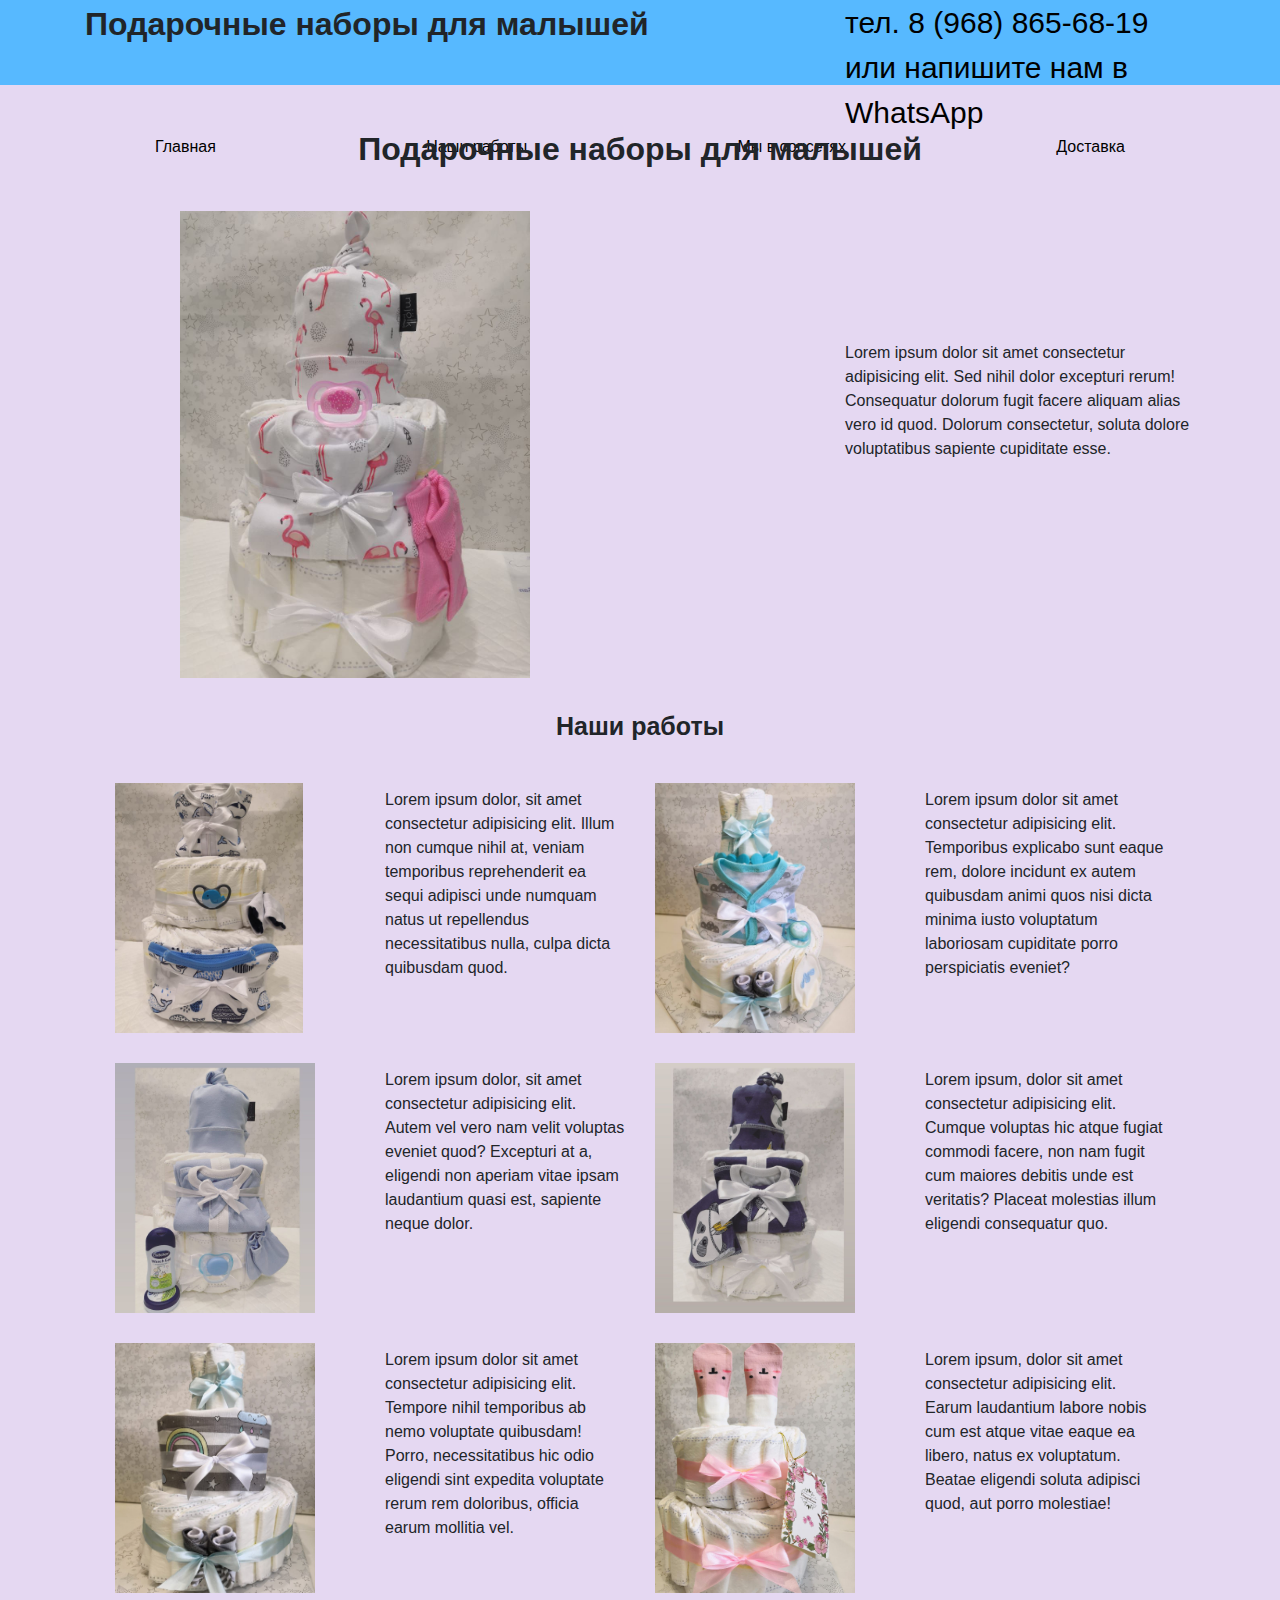
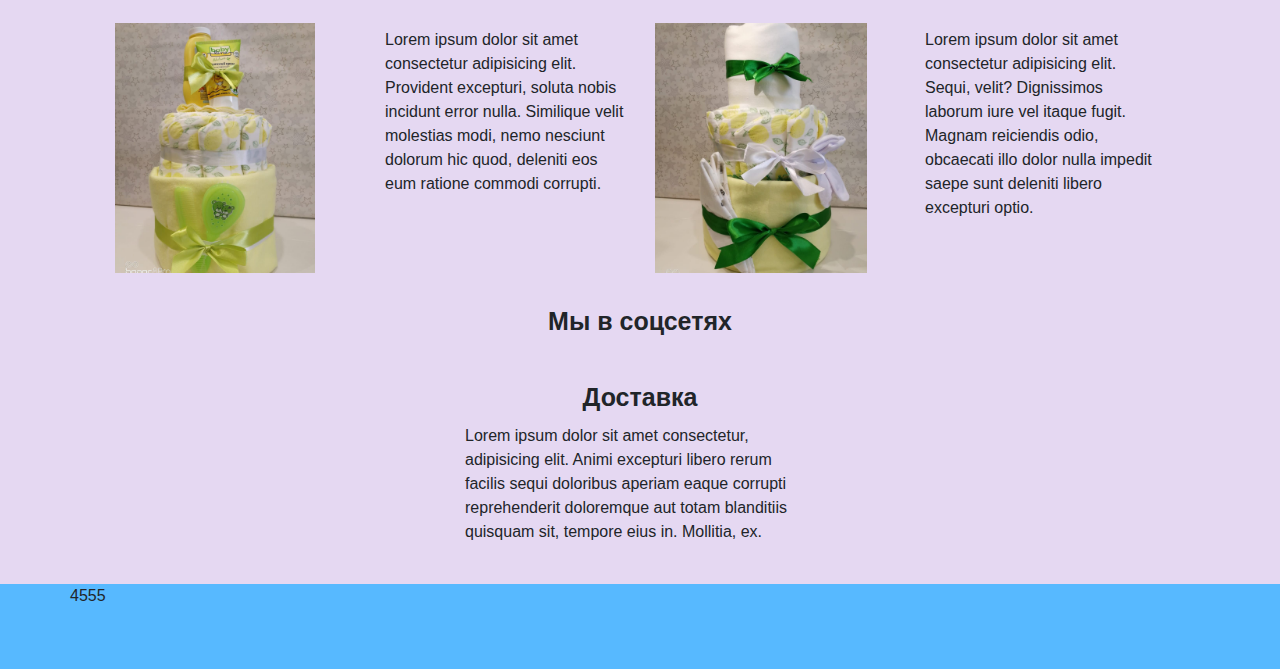
==== index.html @ a36604d4 "Add files via upload" ====
<!DOCTYPE html>
<html lang="ru-ru">

<head>
    <meta charset="UTF-8">
    <meta name="viewport" content="width=device-width, initial-scale=1.0">
    <title>Подарки для малышей</title>
    <link rel="stylesheet" href="css/style.min.css">
    <script src="https://code.jquery.com/jquery-3.4.1.min.js" integrity="sha256-CSXorXvZcTkaix6Yvo6HppcZGetbYMGWSFlBw8HfCJo=" crossorigin="anonymous"></script>
    <script src="js/jquery.instagramFeed.min.js"></script>  
</head>

<body>
    <header>
        <div class="container">
            <div class="row">
                <div class="col-md-8">
                    <h1>Подарочные наборы для малышей</h1>
                </div>
                <div class="col-md-4">
                    <div class="phone"> <a href="tel:+79688656819"> тел. 8 (968) 865-68-19</a>
                        <a href="https://wa.me/79999801726"> или напишите нам в WhatsApp</a>
                    </div>
                </div>
            </div>
            <nav>
                <nav>
                    <ul class="menu">
                        <li class="menu_item"> <a href="#" class="menu_link"> Главная </a></li>
                        <li class="menu_item"> <a href="#" class="menu_link"> Наши работы </a></li>
                        <li class="menu_item"> <a href="#" class="menu_link"> Мы в соцсетях </a></li>
                        <li class="menu_item"> <a href="#" class="menu_link"> Доставка </a></li>
                    </ul>
                  </nav>
            </nav>
        </div>
    </header>
    <div class="container">
        <div class="promo">
            <h1 class="align-self-center"> Подарочные наборы для малышей </h1>
            <div class="row">
                <div class="col-md-7 offset-md-1">
                    <img class="promo_img" src="img/IMG_20200325_210435_392.jpg" alt="promo">
                </div>
                <div class="col-md-4">
                    <p class="promo_text"> Lorem ipsum dolor sit amet consectetur adipisicing elit. Sed nihil dolor
                        excepturi rerum!
                        Consequatur dolorum fugit facere aliquam alias vero id quod. Dolorum consectetur, soluta dolore
                        voluptatibus sapiente cupiditate esse.
                    </p>
                </div>
            </div>
        </div>

        <!-- Job -->


        <div class="job">
            <h3 class="header_text" id="job"> Наши работы</h3>
        <div class="row">
            <div class="col-md-3">
                <img class="job_img" src="img/IMG_20200325_210453_299.jpg" alt="">
            </div>
            <div class="col-md-3">
                <p class="job_text"> Lorem ipsum dolor, sit amet consectetur adipisicing elit. Illum non cumque nihil
                    at, veniam
                    temporibus reprehenderit ea sequi adipisci unde numquam natus ut repellendus necessitatibus nulla,
                    culpa dicta quibusdam quod. </p>
            </div>
            <div class="col-md-3">
                <img class="job_img" src="img/IMG_20200325_210517_010.jpg" alt="">
            </div>
            <div class="col-md-3">
                <p class="job_text"> Lorem ipsum dolor sit amet consectetur adipisicing elit. Temporibus explicabo sunt
                    eaque rem, dolore
                    incidunt ex autem quibusdam animi quos nisi dicta minima iusto voluptatum laboriosam cupiditate
                    porro perspiciatis eveniet? </p>
            </div>
        </div>
        <div class="row">
            <div class="col-md-3">
                <img class="job_img" src="img/IMG_20200325_210602_367.jpg" alt="">
            </div>
            <div class="col-md-3">
                <p class="job_text"> Lorem ipsum dolor, sit amet consectetur adipisicing elit. Autem vel vero nam velit
                    voluptas eveniet
                    quod? Excepturi at a, eligendi non aperiam vitae ipsam laudantium quasi est, sapiente neque dolor.
                </p>
            </div>
            <div class="col-md-3">
                <img class="job_img" src="img/IMG_20200325_210619_677.jpg">
            </div>
            <div class="col-md-3">
                <p class="job_text"> Lorem ipsum, dolor sit amet consectetur adipisicing elit. Cumque voluptas hic atque
                    fugiat commodi
                    facere, non nam fugit cum maiores debitis unde est veritatis? Placeat molestias illum eligendi
                    consequatur quo.
                </p>
            </div>
        </div>
        <div class="row">
            <div class="col-md-3">
                <img class="job_img" src="img/IMG_20200325_210716_151.jpg" alt="">
            </div>
            <div class="col-md-3">
                <p class="job_text"> Lorem ipsum dolor sit amet consectetur adipisicing elit. Tempore nihil temporibus
                    ab nemo voluptate quibusdam! Porro, necessitatibus hic odio eligendi sint expedita voluptate rerum
                    rem doloribus, officia earum mollitia vel. </p>
            </div>
            <div class="col-md-3">
                <img src="img/IMG_20200325_210733_653.jpg" alt="" class="job_img">
            </div>
            <div class="col-md-3">
                <p class="job_text"> Lorem ipsum, dolor sit amet consectetur adipisicing elit. Earum laudantium labore
                    nobis cum est atque vitae eaque ea libero, natus ex voluptatum. Beatae eligendi soluta adipisci
                    quod, aut porro molestiae! </p>
            </div>
        </div>
        <div class="row">
            <div class="col-md-3">
                <img src="img/IMG_20200325_210824_404.jpg" alt="" class="job_img">
            </div>
            <div class="col-md-3">
                <p class="job_text">
                    Lorem ipsum dolor sit amet consectetur adipisicing elit. Provident excepturi, soluta nobis incidunt
                    error nulla. Similique velit molestias modi, nemo nesciunt dolorum hic quod, deleniti eos eum
                    ratione commodi corrupti.
                </p>
            </div>
            <div class="col-md-3">
                <img src="img/IMG_20200325_211001_982.jpg" alt="" class="job_img">
            </div>
            <div class="col-md-3">
                <p class="job_text">
                    Lorem ipsum dolor sit amet consectetur adipisicing elit. Sequi, velit? Dignissimos laborum iure vel
                    itaque fugit. Magnam reiciendis odio, obcaecati illo dolor nulla impedit saepe sunt deleniti libero
                    excepturi optio.
                </p>
            </div>
        </div>
        </div>


<!--  Social  -->


        <div class="social">
            <h3 class="header_text"> Мы в соцсетях </h3>
            <div class="row">
            <div id="instafeed">
                <script>
                    (function ($) {
                        $(window).on('load', function () {
                            $.instagramFeed({
                                'username': 'podarochny_nabor', //Имя пользователя
                                'container': "#instafeed", //Контейнер для изображений
                                'display_profile': false, //Отображение профиля
                                'display_biography': false, //Отображение биографии
                                'display_gallery': true, //Отображение галереи
                                'styling': true, //Стандартные стили библиотеки
                                'items': 8, //Количество изображений в галереи
                                'items_per_row': 4, //Количество изображений в ряд
                                'margin': 0.5 //Отступ между изображениями
                            });
                        });
                    })(jQuery);
                </script>
            </div>
        </div>
        </div>


        <!-- Delivery -->
        
        <h3 class="header_text" id="Delivery" > Доставка </h3>
        <div class="row">
            <div class="col-md-4 offset-md-4">
                Lorem ipsum dolor sit amet consectetur, adipisicing elit. Animi excepturi libero rerum facilis sequi doloribus aperiam eaque corrupti reprehenderit doloremque aut totam blanditiis quisquam sit, tempore eius in. Mollitia, ex.
            </div>
        </div>







    </div>

    <!--   footer  -->

    <footer>
        <div class="container">
            <div class="row">
                4555
            </div>
        </div>
    </footer>
</body>

</html>
---- css/style.min.css ----
/*!
 * Bootstrap Reboot v4.3.1 (https://getbootstrap.com/)
 * Copyright 2011-2019 The Bootstrap Authors
 * Copyright 2011-2019 Twitter, Inc.
 * Licensed under MIT (https://github.com/twbs/bootstrap/blob/master/LICENSE)
 * Forked from Normalize.css, licensed MIT (https://github.com/necolas/normalize.css/blob/master/LICENSE.md)
 */*,::after,::before{box-sizing:border-box}html{font-family:sans-serif;line-height:1.15;-webkit-text-size-adjust:100%;-webkit-tap-highlight-color:transparent}article,aside,figcaption,figure,footer,header,hgroup,main,nav,section{display:block}body{margin:0;font-family:-apple-system,BlinkMacSystemFont,"Segoe UI",Roboto,"Helvetica Neue",Arial,"Noto Sans",sans-serif,"Apple Color Emoji","Segoe UI Emoji","Segoe UI Symbol","Noto Color Emoji";font-size:1rem;font-weight:400;line-height:1.5;color:#212529;text-align:left;background-color:#fff}[tabindex="-1"]:focus{outline:0!important}hr{box-sizing:content-box;height:0;overflow:visible}h1,h2,h3,h4,h5,h6{margin-top:0;margin-bottom:.5rem}p{margin-top:0;margin-bottom:1rem}abbr[data-original-title],abbr[title]{text-decoration:underline;-webkit-text-decoration:underline dotted;text-decoration:underline dotted;cursor:help;border-bottom:0;-webkit-text-decoration-skip-ink:none;text-decoration-skip-ink:none}address{margin-bottom:1rem;font-style:normal;line-height:inherit}dl,ol,ul{margin-top:0;margin-bottom:1rem}ol ol,ol ul,ul ol,ul ul{margin-bottom:0}dt{font-weight:700}dd{margin-bottom:.5rem;margin-left:0}blockquote{margin:0 0 1rem}b,strong{font-weight:bolder}small{font-size:80%}sub,sup{position:relative;font-size:75%;line-height:0;vertical-align:baseline}sub{bottom:-.25em}sup{top:-.5em}a{color:#007bff;text-decoration:none;background-color:transparent}a:hover{color:#0056b3;text-decoration:underline}a:not([href]):not([tabindex]){color:inherit;text-decoration:none}a:not([href]):not([tabindex]):focus,a:not([href]):not([tabindex]):hover{color:inherit;text-decoration:none}a:not([href]):not([tabindex]):focus{outline:0}code,kbd,pre,samp{font-family:SFMono-Regular,Menlo,Monaco,Consolas,"Liberation Mono","Courier New",monospace;font-size:1em}pre{margin-top:0;margin-bottom:1rem;overflow:auto}figure{margin:0 0 1rem}img{vertical-align:middle;border-style:none}svg{overflow:hidden;vertical-align:middle}table{border-collapse:collapse}caption{padding-top:.75rem;padding-bottom:.75rem;color:#6c757d;text-align:left;caption-side:bottom}th{text-align:inherit}label{display:inline-block;margin-bottom:.5rem}button{border-radius:0}button:focus{outline:1px dotted;outline:5px auto -webkit-focus-ring-color}button,input,optgroup,select,textarea{margin:0;font-family:inherit;font-size:inherit;line-height:inherit}button,input{overflow:visible}button,select{text-transform:none}select{word-wrap:normal}[type=button],[type=reset],[type=submit],button{-webkit-appearance:button}[type=button]:not(:disabled),[type=reset]:not(:disabled),[type=submit]:not(:disabled),button:not(:disabled){cursor:pointer}[type=button]::-moz-focus-inner,[type=reset]::-moz-focus-inner,[type=submit]::-moz-focus-inner,button::-moz-focus-inner{padding:0;border-style:none}input[type=checkbox],input[type=radio]{box-sizing:border-box;padding:0}input[type=date],input[type=datetime-local],input[type=month],input[type=time]{-webkit-appearance:listbox}textarea{overflow:auto;resize:vertical}fieldset{min-width:0;padding:0;margin:0;border:0}legend{display:block;width:100%;max-width:100%;padding:0;margin-bottom:.5rem;font-size:1.5rem;line-height:inherit;color:inherit;white-space:normal}progress{vertical-align:baseline}[type=number]::-webkit-inner-spin-button,[type=number]::-webkit-outer-spin-button{height:auto}[type=search]{outline-offset:-2px;-webkit-appearance:none}[type=search]::-webkit-search-decoration{-webkit-appearance:none}::-webkit-file-upload-button{font:inherit;-webkit-appearance:button}output{display:inline-block}summary{display:list-item;cursor:pointer}template{display:none}[hidden]{display:none!important}/*!
 * Bootstrap Grid v4.3.1 (https://getbootstrap.com/)
 * Copyright 2011-2019 The Bootstrap Authors
 * Copyright 2011-2019 Twitter, Inc.
 * Licensed under MIT (https://github.com/twbs/bootstrap/blob/master/LICENSE)
 */html{box-sizing:border-box;-ms-overflow-style:scrollbar}*,::after,::before{box-sizing:inherit}.container{width:100%;padding-right:15px;padding-left:15px;margin-right:auto;margin-left:auto}@media (min-width:576px){.container{max-width:540px}}@media (min-width:768px){.container{max-width:720px}}@media (min-width:992px){.container{max-width:960px}}@media (min-width:1200px){.container{max-width:1140px}}.container-fluid{width:100%;padding-right:15px;padding-left:15px;margin-right:auto;margin-left:auto}.row{display:flex;flex-wrap:wrap;margin-right:-15px;margin-left:-15px}.no-gutters{margin-right:0;margin-left:0}.no-gutters>.col,.no-gutters>[class*=col-]{padding-right:0;padding-left:0}.col,.col-1,.col-10,.col-11,.col-12,.col-2,.col-3,.col-4,.col-5,.col-6,.col-7,.col-8,.col-9,.col-auto,.col-lg,.col-lg-1,.col-lg-10,.col-lg-11,.col-lg-12,.col-lg-2,.col-lg-3,.col-lg-4,.col-lg-5,.col-lg-6,.col-lg-7,.col-lg-8,.col-lg-9,.col-lg-auto,.col-md,.col-md-1,.col-md-10,.col-md-11,.col-md-12,.col-md-2,.col-md-3,.col-md-4,.col-md-5,.col-md-6,.col-md-7,.col-md-8,.col-md-9,.col-md-auto,.col-sm,.col-sm-1,.col-sm-10,.col-sm-11,.col-sm-12,.col-sm-2,.col-sm-3,.col-sm-4,.col-sm-5,.col-sm-6,.col-sm-7,.col-sm-8,.col-sm-9,.col-sm-auto,.col-xl,.col-xl-1,.col-xl-10,.col-xl-11,.col-xl-12,.col-xl-2,.col-xl-3,.col-xl-4,.col-xl-5,.col-xl-6,.col-xl-7,.col-xl-8,.col-xl-9,.col-xl-auto{position:relative;width:100%;padding-right:15px;padding-left:15px}.col{flex-basis:0;flex-grow:1;max-width:100%}.col-auto{flex:0 0 auto;width:auto;max-width:100%}.col-1{flex:0 0 8.333333%;max-width:8.333333%}.col-2{flex:0 0 16.666667%;max-width:16.666667%}.col-3{flex:0 0 25%;max-width:25%}.col-4{flex:0 0 33.333333%;max-width:33.333333%}.col-5{flex:0 0 41.666667%;max-width:41.666667%}.col-6{flex:0 0 50%;max-width:50%}.col-7{flex:0 0 58.333333%;max-width:58.333333%}.col-8{flex:0 0 66.666667%;max-width:66.666667%}.col-9{flex:0 0 75%;max-width:75%}.col-10{flex:0 0 83.333333%;max-width:83.333333%}.col-11{flex:0 0 91.666667%;max-width:91.666667%}.col-12{flex:0 0 100%;max-width:100%}.order-first{order:-1}.order-last{order:13}.order-0{order:0}.order-1{order:1}.order-2{order:2}.order-3{order:3}.order-4{order:4}.order-5{order:5}.order-6{order:6}.order-7{order:7}.order-8{order:8}.order-9{order:9}.order-10{order:10}.order-11{order:11}.order-12{order:12}.offset-1{margin-left:8.333333%}.offset-2{margin-left:16.666667%}.offset-3{margin-left:25%}.offset-4{margin-left:33.333333%}.offset-5{margin-left:41.666667%}.offset-6{margin-left:50%}.offset-7{margin-left:58.333333%}.offset-8{margin-left:66.666667%}.offset-9{margin-left:75%}.offset-10{margin-left:83.333333%}.offset-11{margin-left:91.666667%}@media (min-width:576px){.col-sm{flex-basis:0;flex-grow:1;max-width:100%}.col-sm-auto{flex:0 0 auto;width:auto;max-width:100%}.col-sm-1{flex:0 0 8.333333%;max-width:8.333333%}.col-sm-2{flex:0 0 16.666667%;max-width:16.666667%}.col-sm-3{flex:0 0 25%;max-width:25%}.col-sm-4{flex:0 0 33.333333%;max-width:33.333333%}.col-sm-5{flex:0 0 41.666667%;max-width:41.666667%}.col-sm-6{flex:0 0 50%;max-width:50%}.col-sm-7{flex:0 0 58.333333%;max-width:58.333333%}.col-sm-8{flex:0 0 66.666667%;max-width:66.666667%}.col-sm-9{flex:0 0 75%;max-width:75%}.col-sm-10{flex:0 0 83.333333%;max-width:83.333333%}.col-sm-11{flex:0 0 91.666667%;max-width:91.666667%}.col-sm-12{flex:0 0 100%;max-width:100%}.order-sm-first{order:-1}.order-sm-last{order:13}.order-sm-0{order:0}.order-sm-1{order:1}.order-sm-2{order:2}.order-sm-3{order:3}.order-sm-4{order:4}.order-sm-5{order:5}.order-sm-6{order:6}.order-sm-7{order:7}.order-sm-8{order:8}.order-sm-9{order:9}.order-sm-10{order:10}.order-sm-11{order:11}.order-sm-12{order:12}.offset-sm-0{margin-left:0}.offset-sm-1{margin-left:8.333333%}.offset-sm-2{margin-left:16.666667%}.offset-sm-3{margin-left:25%}.offset-sm-4{margin-left:33.333333%}.offset-sm-5{margin-left:41.666667%}.offset-sm-6{margin-left:50%}.offset-sm-7{margin-left:58.333333%}.offset-sm-8{margin-left:66.666667%}.offset-sm-9{margin-left:75%}.offset-sm-10{margin-left:83.333333%}.offset-sm-11{margin-left:91.666667%}}@media (min-width:768px){.col-md{flex-basis:0;flex-grow:1;max-width:100%}.col-md-auto{flex:0 0 auto;width:auto;max-width:100%}.col-md-1{flex:0 0 8.333333%;max-width:8.333333%}.col-md-2{flex:0 0 16.666667%;max-width:16.666667%}.col-md-3{flex:0 0 25%;max-width:25%}.col-md-4{flex:0 0 33.333333%;max-width:33.333333%}.col-md-5{flex:0 0 41.666667%;max-width:41.666667%}.col-md-6{flex:0 0 50%;max-width:50%}.col-md-7{flex:0 0 58.333333%;max-width:58.333333%}.col-md-8{flex:0 0 66.666667%;max-width:66.666667%}.col-md-9{flex:0 0 75%;max-width:75%}.col-md-10{flex:0 0 83.333333%;max-width:83.333333%}.col-md-11{flex:0 0 91.666667%;max-width:91.666667%}.col-md-12{flex:0 0 100%;max-width:100%}.order-md-first{order:-1}.order-md-last{order:13}.order-md-0{order:0}.order-md-1{order:1}.order-md-2{order:2}.order-md-3{order:3}.order-md-4{order:4}.order-md-5{order:5}.order-md-6{order:6}.order-md-7{order:7}.order-md-8{order:8}.order-md-9{order:9}.order-md-10{order:10}.order-md-11{order:11}.order-md-12{order:12}.offset-md-0{margin-left:0}.offset-md-1{margin-left:8.333333%}.offset-md-2{margin-left:16.666667%}.offset-md-3{margin-left:25%}.offset-md-4{margin-left:33.333333%}.offset-md-5{margin-left:41.666667%}.offset-md-6{margin-left:50%}.offset-md-7{margin-left:58.333333%}.offset-md-8{margin-left:66.666667%}.offset-md-9{margin-left:75%}.offset-md-10{margin-left:83.333333%}.offset-md-11{margin-left:91.666667%}}@media (min-width:992px){.col-lg{flex-basis:0;flex-grow:1;max-width:100%}.col-lg-auto{flex:0 0 auto;width:auto;max-width:100%}.col-lg-1{flex:0 0 8.333333%;max-width:8.333333%}.col-lg-2{flex:0 0 16.666667%;max-width:16.666667%}.col-lg-3{flex:0 0 25%;max-width:25%}.col-lg-4{flex:0 0 33.333333%;max-width:33.333333%}.col-lg-5{flex:0 0 41.666667%;max-width:41.666667%}.col-lg-6{flex:0 0 50%;max-width:50%}.col-lg-7{flex:0 0 58.333333%;max-width:58.333333%}.col-lg-8{flex:0 0 66.666667%;max-width:66.666667%}.col-lg-9{flex:0 0 75%;max-width:75%}.col-lg-10{flex:0 0 83.333333%;max-width:83.333333%}.col-lg-11{flex:0 0 91.666667%;max-width:91.666667%}.col-lg-12{flex:0 0 100%;max-width:100%}.order-lg-first{order:-1}.order-lg-last{order:13}.order-lg-0{order:0}.order-lg-1{order:1}.order-lg-2{order:2}.order-lg-3{order:3}.order-lg-4{order:4}.order-lg-5{order:5}.order-lg-6{order:6}.order-lg-7{order:7}.order-lg-8{order:8}.order-lg-9{order:9}.order-lg-10{order:10}.order-lg-11{order:11}.order-lg-12{order:12}.offset-lg-0{margin-left:0}.offset-lg-1{margin-left:8.333333%}.offset-lg-2{margin-left:16.666667%}.offset-lg-3{margin-left:25%}.offset-lg-4{margin-left:33.333333%}.offset-lg-5{margin-left:41.666667%}.offset-lg-6{margin-left:50%}.offset-lg-7{margin-left:58.333333%}.offset-lg-8{margin-left:66.666667%}.offset-lg-9{margin-left:75%}.offset-lg-10{margin-left:83.333333%}.offset-lg-11{margin-left:91.666667%}}@media (min-width:1200px){.col-xl{flex-basis:0;flex-grow:1;max-width:100%}.col-xl-auto{flex:0 0 auto;width:auto;max-width:100%}.col-xl-1{flex:0 0 8.333333%;max-width:8.333333%}.col-xl-2{flex:0 0 16.666667%;max-width:16.666667%}.col-xl-3{flex:0 0 25%;max-width:25%}.col-xl-4{flex:0 0 33.333333%;max-width:33.333333%}.col-xl-5{flex:0 0 41.666667%;max-width:41.666667%}.col-xl-6{flex:0 0 50%;max-width:50%}.col-xl-7{flex:0 0 58.333333%;max-width:58.333333%}.col-xl-8{flex:0 0 66.666667%;max-width:66.666667%}.col-xl-9{flex:0 0 75%;max-width:75%}.col-xl-10{flex:0 0 83.333333%;max-width:83.333333%}.col-xl-11{flex:0 0 91.666667%;max-width:91.666667%}.col-xl-12{flex:0 0 100%;max-width:100%}.order-xl-first{order:-1}.order-xl-last{order:13}.order-xl-0{order:0}.order-xl-1{order:1}.order-xl-2{order:2}.order-xl-3{order:3}.order-xl-4{order:4}.order-xl-5{order:5}.order-xl-6{order:6}.order-xl-7{order:7}.order-xl-8{order:8}.order-xl-9{order:9}.order-xl-10{order:10}.order-xl-11{order:11}.order-xl-12{order:12}.offset-xl-0{margin-left:0}.offset-xl-1{margin-left:8.333333%}.offset-xl-2{margin-left:16.666667%}.offset-xl-3{margin-left:25%}.offset-xl-4{margin-left:33.333333%}.offset-xl-5{margin-left:41.666667%}.offset-xl-6{margin-left:50%}.offset-xl-7{margin-left:58.333333%}.offset-xl-8{margin-left:66.666667%}.offset-xl-9{margin-left:75%}.offset-xl-10{margin-left:83.333333%}.offset-xl-11{margin-left:91.666667%}}.d-none{display:none!important}.d-inline{display:inline!important}.d-inline-block{display:inline-block!important}.d-block{display:block!important}.d-table{display:table!important}.d-table-row{display:table-row!important}.d-table-cell{display:table-cell!important}.d-flex{display:flex!important}.d-inline-flex{display:inline-flex!important}@media (min-width:576px){.d-sm-none{display:none!important}.d-sm-inline{display:inline!important}.d-sm-inline-block{display:inline-block!important}.d-sm-block{display:block!important}.d-sm-table{display:table!important}.d-sm-table-row{display:table-row!important}.d-sm-table-cell{display:table-cell!important}.d-sm-flex{display:flex!important}.d-sm-inline-flex{display:inline-flex!important}}@media (min-width:768px){.d-md-none{display:none!important}.d-md-inline{display:inline!important}.d-md-inline-block{display:inline-block!important}.d-md-block{display:block!important}.d-md-table{display:table!important}.d-md-table-row{display:table-row!important}.d-md-table-cell{display:table-cell!important}.d-md-flex{display:flex!important}.d-md-inline-flex{display:inline-flex!important}}@media (min-width:992px){.d-lg-none{display:none!important}.d-lg-inline{display:inline!important}.d-lg-inline-block{display:inline-block!important}.d-lg-block{display:block!important}.d-lg-table{display:table!important}.d-lg-table-row{display:table-row!important}.d-lg-table-cell{display:table-cell!important}.d-lg-flex{display:flex!important}.d-lg-inline-flex{display:inline-flex!important}}@media (min-width:1200px){.d-xl-none{display:none!important}.d-xl-inline{display:inline!important}.d-xl-inline-block{display:inline-block!important}.d-xl-block{display:block!important}.d-xl-table{display:table!important}.d-xl-table-row{display:table-row!important}.d-xl-table-cell{display:table-cell!important}.d-xl-flex{display:flex!important}.d-xl-inline-flex{display:inline-flex!important}}@media print{.d-print-none{display:none!important}.d-print-inline{display:inline!important}.d-print-inline-block{display:inline-block!important}.d-print-block{display:block!important}.d-print-table{display:table!important}.d-print-table-row{display:table-row!important}.d-print-table-cell{display:table-cell!important}.d-print-flex{display:flex!important}.d-print-inline-flex{display:inline-flex!important}}.flex-row{flex-direction:row!important}.flex-column{flex-direction:column!important}.flex-row-reverse{flex-direction:row-reverse!important}.flex-column-reverse{flex-direction:column-reverse!important}.flex-wrap{flex-wrap:wrap!important}.flex-nowrap{flex-wrap:nowrap!important}.flex-wrap-reverse{flex-wrap:wrap-reverse!important}.flex-fill{flex:1 1 auto!important}.flex-grow-0{flex-grow:0!important}.flex-grow-1{flex-grow:1!important}.flex-shrink-0{flex-shrink:0!important}.flex-shrink-1{flex-shrink:1!important}.justify-content-start{justify-content:flex-start!important}.justify-content-end{justify-content:flex-end!important}.justify-content-center{justify-content:center!important}.justify-content-between{justify-content:space-between!important}.justify-content-around{justify-content:space-around!important}.align-items-start{align-items:flex-start!important}.align-items-end{align-items:flex-end!important}.align-items-center{align-items:center!important}.align-items-baseline{align-items:baseline!important}.align-items-stretch{align-items:stretch!important}.align-content-start{align-content:flex-start!important}.align-content-end{align-content:flex-end!important}.align-content-center{align-content:center!important}.align-content-between{align-content:space-between!important}.align-content-around{align-content:space-around!important}.align-content-stretch{align-content:stretch!important}.align-self-auto{align-self:auto!important}.align-self-start{align-self:flex-start!important}.align-self-end{align-self:flex-end!important}.align-self-center{align-self:center!important}.align-self-baseline{align-self:baseline!important}.align-self-stretch{align-self:stretch!important}@media (min-width:576px){.flex-sm-row{flex-direction:row!important}.flex-sm-column{flex-direction:column!important}.flex-sm-row-reverse{flex-direction:row-reverse!important}.flex-sm-column-reverse{flex-direction:column-reverse!important}.flex-sm-wrap{flex-wrap:wrap!important}.flex-sm-nowrap{flex-wrap:nowrap!important}.flex-sm-wrap-reverse{flex-wrap:wrap-reverse!important}.flex-sm-fill{flex:1 1 auto!important}.flex-sm-grow-0{flex-grow:0!important}.flex-sm-grow-1{flex-grow:1!important}.flex-sm-shrink-0{flex-shrink:0!important}.flex-sm-shrink-1{flex-shrink:1!important}.justify-content-sm-start{justify-content:flex-start!important}.justify-content-sm-end{justify-content:flex-end!important}.justify-content-sm-center{justify-content:center!important}.justify-content-sm-between{justify-content:space-between!important}.justify-content-sm-around{justify-content:space-around!important}.align-items-sm-start{align-items:flex-start!important}.align-items-sm-end{align-items:flex-end!important}.align-items-sm-center{align-items:center!important}.align-items-sm-baseline{align-items:baseline!important}.align-items-sm-stretch{align-items:stretch!important}.align-content-sm-start{align-content:flex-start!important}.align-content-sm-end{align-content:flex-end!important}.align-content-sm-center{align-content:center!important}.align-content-sm-between{align-content:space-between!important}.align-content-sm-around{align-content:space-around!important}.align-content-sm-stretch{align-content:stretch!important}.align-self-sm-auto{align-self:auto!important}.align-self-sm-start{align-self:flex-start!important}.align-self-sm-end{align-self:flex-end!important}.align-self-sm-center{align-self:center!important}.align-self-sm-baseline{align-self:baseline!important}.align-self-sm-stretch{align-self:stretch!important}}@media (min-width:768px){.flex-md-row{flex-direction:row!important}.flex-md-column{flex-direction:column!important}.flex-md-row-reverse{flex-direction:row-reverse!important}.flex-md-column-reverse{flex-direction:column-reverse!important}.flex-md-wrap{flex-wrap:wrap!important}.flex-md-nowrap{flex-wrap:nowrap!important}.flex-md-wrap-reverse{flex-wrap:wrap-reverse!important}.flex-md-fill{flex:1 1 auto!important}.flex-md-grow-0{flex-grow:0!important}.flex-md-grow-1{flex-grow:1!important}.flex-md-shrink-0{flex-shrink:0!important}.flex-md-shrink-1{flex-shrink:1!important}.justify-content-md-start{justify-content:flex-start!important}.justify-content-md-end{justify-content:flex-end!important}.justify-content-md-center{justify-content:center!important}.justify-content-md-between{justify-content:space-between!important}.justify-content-md-around{justify-content:space-around!important}.align-items-md-start{align-items:flex-start!important}.align-items-md-end{align-items:flex-end!important}.align-items-md-center{align-items:center!important}.align-items-md-baseline{align-items:baseline!important}.align-items-md-stretch{align-items:stretch!important}.align-content-md-start{align-content:flex-start!important}.align-content-md-end{align-content:flex-end!important}.align-content-md-center{align-content:center!important}.align-content-md-between{align-content:space-between!important}.align-content-md-around{align-content:space-around!important}.align-content-md-stretch{align-content:stretch!important}.align-self-md-auto{align-self:auto!important}.align-self-md-start{align-self:flex-start!important}.align-self-md-end{align-self:flex-end!important}.align-self-md-center{align-self:center!important}.align-self-md-baseline{align-self:baseline!important}.align-self-md-stretch{align-self:stretch!important}}@media (min-width:992px){.flex-lg-row{flex-direction:row!important}.flex-lg-column{flex-direction:column!important}.flex-lg-row-reverse{flex-direction:row-reverse!important}.flex-lg-column-reverse{flex-direction:column-reverse!important}.flex-lg-wrap{flex-wrap:wrap!important}.flex-lg-nowrap{flex-wrap:nowrap!important}.flex-lg-wrap-reverse{flex-wrap:wrap-reverse!important}.flex-lg-fill{flex:1 1 auto!important}.flex-lg-grow-0{flex-grow:0!important}.flex-lg-grow-1{flex-grow:1!important}.flex-lg-shrink-0{flex-shrink:0!important}.flex-lg-shrink-1{flex-shrink:1!important}.justify-content-lg-start{justify-content:flex-start!important}.justify-content-lg-end{justify-content:flex-end!important}.justify-content-lg-center{justify-content:center!important}.justify-content-lg-between{justify-content:space-between!important}.justify-content-lg-around{justify-content:space-around!important}.align-items-lg-start{align-items:flex-start!important}.align-items-lg-end{align-items:flex-end!important}.align-items-lg-center{align-items:center!important}.align-items-lg-baseline{align-items:baseline!important}.align-items-lg-stretch{align-items:stretch!important}.align-content-lg-start{align-content:flex-start!important}.align-content-lg-end{align-content:flex-end!important}.align-content-lg-center{align-content:center!important}.align-content-lg-between{align-content:space-between!important}.align-content-lg-around{align-content:space-around!important}.align-content-lg-stretch{align-content:stretch!important}.align-self-lg-auto{align-self:auto!important}.align-self-lg-start{align-self:flex-start!important}.align-self-lg-end{align-self:flex-end!important}.align-self-lg-center{align-self:center!important}.align-self-lg-baseline{align-self:baseline!important}.align-self-lg-stretch{align-self:stretch!important}}@media (min-width:1200px){.flex-xl-row{flex-direction:row!important}.flex-xl-column{flex-direction:column!important}.flex-xl-row-reverse{flex-direction:row-reverse!important}.flex-xl-column-reverse{flex-direction:column-reverse!important}.flex-xl-wrap{flex-wrap:wrap!important}.flex-xl-nowrap{flex-wrap:nowrap!important}.flex-xl-wrap-reverse{flex-wrap:wrap-reverse!important}.flex-xl-fill{flex:1 1 auto!important}.flex-xl-grow-0{flex-grow:0!important}.flex-xl-grow-1{flex-grow:1!important}.flex-xl-shrink-0{flex-shrink:0!important}.flex-xl-shrink-1{flex-shrink:1!important}.justify-content-xl-start{justify-content:flex-start!important}.justify-content-xl-end{justify-content:flex-end!important}.justify-content-xl-center{justify-content:center!important}.justify-content-xl-between{justify-content:space-between!important}.justify-content-xl-around{justify-content:space-around!important}.align-items-xl-start{align-items:flex-start!important}.align-items-xl-end{align-items:flex-end!important}.align-items-xl-center{align-items:center!important}.align-items-xl-baseline{align-items:baseline!important}.align-items-xl-stretch{align-items:stretch!important}.align-content-xl-start{align-content:flex-start!important}.align-content-xl-end{align-content:flex-end!important}.align-content-xl-center{align-content:center!important}.align-content-xl-between{align-content:space-between!important}.align-content-xl-around{align-content:space-around!important}.align-content-xl-stretch{align-content:stretch!important}.align-self-xl-auto{align-self:auto!important}.align-self-xl-start{align-self:flex-start!important}.align-self-xl-end{align-self:flex-end!important}.align-self-xl-center{align-self:center!important}.align-self-xl-baseline{align-self:baseline!important}.align-self-xl-stretch{align-self:stretch!important}}.m-0{margin:0!important}.mt-0,.my-0{margin-top:0!important}.mr-0,.mx-0{margin-right:0!important}.mb-0,.my-0{margin-bottom:0!important}.ml-0,.mx-0{margin-left:0!important}.m-1{margin:.25rem!important}.mt-1,.my-1{margin-top:.25rem!important}.mr-1,.mx-1{margin-right:.25rem!important}.mb-1,.my-1{margin-bottom:.25rem!important}.ml-1,.mx-1{margin-left:.25rem!important}.m-2{margin:.5rem!important}.mt-2,.my-2{margin-top:.5rem!important}.mr-2,.mx-2{margin-right:.5rem!important}.mb-2,.my-2{margin-bottom:.5rem!important}.ml-2,.mx-2{margin-left:.5rem!important}.m-3{margin:1rem!important}.mt-3,.my-3{margin-top:1rem!important}.mr-3,.mx-3{margin-right:1rem!important}.mb-3,.my-3{margin-bottom:1rem!important}.ml-3,.mx-3{margin-left:1rem!important}.m-4{margin:1.5rem!important}.mt-4,.my-4{margin-top:1.5rem!important}.mr-4,.mx-4{margin-right:1.5rem!important}.mb-4,.my-4{margin-bottom:1.5rem!important}.ml-4,.mx-4{margin-left:1.5rem!important}.m-5{margin:3rem!important}.mt-5,.my-5{margin-top:3rem!important}.mr-5,.mx-5{margin-right:3rem!important}.mb-5,.my-5{margin-bottom:3rem!important}.ml-5,.mx-5{margin-left:3rem!important}.p-0{padding:0!important}.pt-0,.py-0{padding-top:0!important}.pr-0,.px-0{padding-right:0!important}.pb-0,.py-0{padding-bottom:0!important}.pl-0,.px-0{padding-left:0!important}.p-1{padding:.25rem!important}.pt-1,.py-1{padding-top:.25rem!important}.pr-1,.px-1{padding-right:.25rem!important}.pb-1,.py-1{padding-bottom:.25rem!important}.pl-1,.px-1{padding-left:.25rem!important}.p-2{padding:.5rem!important}.pt-2,.py-2{padding-top:.5rem!important}.pr-2,.px-2{padding-right:.5rem!important}.pb-2,.py-2{padding-bottom:.5rem!important}.pl-2,.px-2{padding-left:.5rem!important}.p-3{padding:1rem!important}.pt-3,.py-3{padding-top:1rem!important}.pr-3,.px-3{padding-right:1rem!important}.pb-3,.py-3{padding-bottom:1rem!important}.pl-3,.px-3{padding-left:1rem!important}.p-4{padding:1.5rem!important}.pt-4,.py-4{padding-top:1.5rem!important}.pr-4,.px-4{padding-right:1.5rem!important}.pb-4,.py-4{padding-bottom:1.5rem!important}.pl-4,.px-4{padding-left:1.5rem!important}.p-5{padding:3rem!important}.pt-5,.py-5{padding-top:3rem!important}.pr-5,.px-5{padding-right:3rem!important}.pb-5,.py-5{padding-bottom:3rem!important}.pl-5,.px-5{padding-left:3rem!important}.m-n1{margin:-.25rem!important}.mt-n1,.my-n1{margin-top:-.25rem!important}.mr-n1,.mx-n1{margin-right:-.25rem!important}.mb-n1,.my-n1{margin-bottom:-.25rem!important}.ml-n1,.mx-n1{margin-left:-.25rem!important}.m-n2{margin:-.5rem!important}.mt-n2,.my-n2{margin-top:-.5rem!important}.mr-n2,.mx-n2{margin-right:-.5rem!important}.mb-n2,.my-n2{margin-bottom:-.5rem!important}.ml-n2,.mx-n2{margin-left:-.5rem!important}.m-n3{margin:-1rem!important}.mt-n3,.my-n3{margin-top:-1rem!important}.mr-n3,.mx-n3{margin-right:-1rem!important}.mb-n3,.my-n3{margin-bottom:-1rem!important}.ml-n3,.mx-n3{margin-left:-1rem!important}.m-n4{margin:-1.5rem!important}.mt-n4,.my-n4{margin-top:-1.5rem!important}.mr-n4,.mx-n4{margin-right:-1.5rem!important}.mb-n4,.my-n4{margin-bottom:-1.5rem!important}.ml-n4,.mx-n4{margin-left:-1.5rem!important}.m-n5{margin:-3rem!important}.mt-n5,.my-n5{margin-top:-3rem!important}.mr-n5,.mx-n5{margin-right:-3rem!important}.mb-n5,.my-n5{margin-bottom:-3rem!important}.ml-n5,.mx-n5{margin-left:-3rem!important}.m-auto{margin:auto!important}.mt-auto,.my-auto{margin-top:auto!important}.mr-auto,.mx-auto{margin-right:auto!important}.mb-auto,.my-auto{margin-bottom:auto!important}.ml-auto,.mx-auto{margin-left:auto!important}@media (min-width:576px){.m-sm-0{margin:0!important}.mt-sm-0,.my-sm-0{margin-top:0!important}.mr-sm-0,.mx-sm-0{margin-right:0!important}.mb-sm-0,.my-sm-0{margin-bottom:0!important}.ml-sm-0,.mx-sm-0{margin-left:0!important}.m-sm-1{margin:.25rem!important}.mt-sm-1,.my-sm-1{margin-top:.25rem!important}.mr-sm-1,.mx-sm-1{margin-right:.25rem!important}.mb-sm-1,.my-sm-1{margin-bottom:.25rem!important}.ml-sm-1,.mx-sm-1{margin-left:.25rem!important}.m-sm-2{margin:.5rem!important}.mt-sm-2,.my-sm-2{margin-top:.5rem!important}.mr-sm-2,.mx-sm-2{margin-right:.5rem!important}.mb-sm-2,.my-sm-2{margin-bottom:.5rem!important}.ml-sm-2,.mx-sm-2{margin-left:.5rem!important}.m-sm-3{margin:1rem!important}.mt-sm-3,.my-sm-3{margin-top:1rem!important}.mr-sm-3,.mx-sm-3{margin-right:1rem!important}.mb-sm-3,.my-sm-3{margin-bottom:1rem!important}.ml-sm-3,.mx-sm-3{margin-left:1rem!important}.m-sm-4{margin:1.5rem!important}.mt-sm-4,.my-sm-4{margin-top:1.5rem!important}.mr-sm-4,.mx-sm-4{margin-right:1.5rem!important}.mb-sm-4,.my-sm-4{margin-bottom:1.5rem!important}.ml-sm-4,.mx-sm-4{margin-left:1.5rem!important}.m-sm-5{margin:3rem!important}.mt-sm-5,.my-sm-5{margin-top:3rem!important}.mr-sm-5,.mx-sm-5{margin-right:3rem!important}.mb-sm-5,.my-sm-5{margin-bottom:3rem!important}.ml-sm-5,.mx-sm-5{margin-left:3rem!important}.p-sm-0{padding:0!important}.pt-sm-0,.py-sm-0{padding-top:0!important}.pr-sm-0,.px-sm-0{padding-right:0!important}.pb-sm-0,.py-sm-0{padding-bottom:0!important}.pl-sm-0,.px-sm-0{padding-left:0!important}.p-sm-1{padding:.25rem!important}.pt-sm-1,.py-sm-1{padding-top:.25rem!important}.pr-sm-1,.px-sm-1{padding-right:.25rem!important}.pb-sm-1,.py-sm-1{padding-bottom:.25rem!important}.pl-sm-1,.px-sm-1{padding-left:.25rem!important}.p-sm-2{padding:.5rem!important}.pt-sm-2,.py-sm-2{padding-top:.5rem!important}.pr-sm-2,.px-sm-2{padding-right:.5rem!important}.pb-sm-2,.py-sm-2{padding-bottom:.5rem!important}.pl-sm-2,.px-sm-2{padding-left:.5rem!important}.p-sm-3{padding:1rem!important}.pt-sm-3,.py-sm-3{padding-top:1rem!important}.pr-sm-3,.px-sm-3{padding-right:1rem!important}.pb-sm-3,.py-sm-3{padding-bottom:1rem!important}.pl-sm-3,.px-sm-3{padding-left:1rem!important}.p-sm-4{padding:1.5rem!important}.pt-sm-4,.py-sm-4{padding-top:1.5rem!important}.pr-sm-4,.px-sm-4{padding-right:1.5rem!important}.pb-sm-4,.py-sm-4{padding-bottom:1.5rem!important}.pl-sm-4,.px-sm-4{padding-left:1.5rem!important}.p-sm-5{padding:3rem!important}.pt-sm-5,.py-sm-5{padding-top:3rem!important}.pr-sm-5,.px-sm-5{padding-right:3rem!important}.pb-sm-5,.py-sm-5{padding-bottom:3rem!important}.pl-sm-5,.px-sm-5{padding-left:3rem!important}.m-sm-n1{margin:-.25rem!important}.mt-sm-n1,.my-sm-n1{margin-top:-.25rem!important}.mr-sm-n1,.mx-sm-n1{margin-right:-.25rem!important}.mb-sm-n1,.my-sm-n1{margin-bottom:-.25rem!important}.ml-sm-n1,.mx-sm-n1{margin-left:-.25rem!important}.m-sm-n2{margin:-.5rem!important}.mt-sm-n2,.my-sm-n2{margin-top:-.5rem!important}.mr-sm-n2,.mx-sm-n2{margin-right:-.5rem!important}.mb-sm-n2,.my-sm-n2{margin-bottom:-.5rem!important}.ml-sm-n2,.mx-sm-n2{margin-left:-.5rem!important}.m-sm-n3{margin:-1rem!important}.mt-sm-n3,.my-sm-n3{margin-top:-1rem!important}.mr-sm-n3,.mx-sm-n3{margin-right:-1rem!important}.mb-sm-n3,.my-sm-n3{margin-bottom:-1rem!important}.ml-sm-n3,.mx-sm-n3{margin-left:-1rem!important}.m-sm-n4{margin:-1.5rem!important}.mt-sm-n4,.my-sm-n4{margin-top:-1.5rem!important}.mr-sm-n4,.mx-sm-n4{margin-right:-1.5rem!important}.mb-sm-n4,.my-sm-n4{margin-bottom:-1.5rem!important}.ml-sm-n4,.mx-sm-n4{margin-left:-1.5rem!important}.m-sm-n5{margin:-3rem!important}.mt-sm-n5,.my-sm-n5{margin-top:-3rem!important}.mr-sm-n5,.mx-sm-n5{margin-right:-3rem!important}.mb-sm-n5,.my-sm-n5{margin-bottom:-3rem!important}.ml-sm-n5,.mx-sm-n5{margin-left:-3rem!important}.m-sm-auto{margin:auto!important}.mt-sm-auto,.my-sm-auto{margin-top:auto!important}.mr-sm-auto,.mx-sm-auto{margin-right:auto!important}.mb-sm-auto,.my-sm-auto{margin-bottom:auto!important}.ml-sm-auto,.mx-sm-auto{margin-left:auto!important}}@media (min-width:768px){.m-md-0{margin:0!important}.mt-md-0,.my-md-0{margin-top:0!important}.mr-md-0,.mx-md-0{margin-right:0!important}.mb-md-0,.my-md-0{margin-bottom:0!important}.ml-md-0,.mx-md-0{margin-left:0!important}.m-md-1{margin:.25rem!important}.mt-md-1,.my-md-1{margin-top:.25rem!important}.mr-md-1,.mx-md-1{margin-right:.25rem!important}.mb-md-1,.my-md-1{margin-bottom:.25rem!important}.ml-md-1,.mx-md-1{margin-left:.25rem!important}.m-md-2{margin:.5rem!important}.mt-md-2,.my-md-2{margin-top:.5rem!important}.mr-md-2,.mx-md-2{margin-right:.5rem!important}.mb-md-2,.my-md-2{margin-bottom:.5rem!important}.ml-md-2,.mx-md-2{margin-left:.5rem!important}.m-md-3{margin:1rem!important}.mt-md-3,.my-md-3{margin-top:1rem!important}.mr-md-3,.mx-md-3{margin-right:1rem!important}.mb-md-3,.my-md-3{margin-bottom:1rem!important}.ml-md-3,.mx-md-3{margin-left:1rem!important}.m-md-4{margin:1.5rem!important}.mt-md-4,.my-md-4{margin-top:1.5rem!important}.mr-md-4,.mx-md-4{margin-right:1.5rem!important}.mb-md-4,.my-md-4{margin-bottom:1.5rem!important}.ml-md-4,.mx-md-4{margin-left:1.5rem!important}.m-md-5{margin:3rem!important}.mt-md-5,.my-md-5{margin-top:3rem!important}.mr-md-5,.mx-md-5{margin-right:3rem!important}.mb-md-5,.my-md-5{margin-bottom:3rem!important}.ml-md-5,.mx-md-5{margin-left:3rem!important}.p-md-0{padding:0!important}.pt-md-0,.py-md-0{padding-top:0!important}.pr-md-0,.px-md-0{padding-right:0!important}.pb-md-0,.py-md-0{padding-bottom:0!important}.pl-md-0,.px-md-0{padding-left:0!important}.p-md-1{padding:.25rem!important}.pt-md-1,.py-md-1{padding-top:.25rem!important}.pr-md-1,.px-md-1{padding-right:.25rem!important}.pb-md-1,.py-md-1{padding-bottom:.25rem!important}.pl-md-1,.px-md-1{padding-left:.25rem!important}.p-md-2{padding:.5rem!important}.pt-md-2,.py-md-2{padding-top:.5rem!important}.pr-md-2,.px-md-2{padding-right:.5rem!important}.pb-md-2,.py-md-2{padding-bottom:.5rem!important}.pl-md-2,.px-md-2{padding-left:.5rem!important}.p-md-3{padding:1rem!important}.pt-md-3,.py-md-3{padding-top:1rem!important}.pr-md-3,.px-md-3{padding-right:1rem!important}.pb-md-3,.py-md-3{padding-bottom:1rem!important}.pl-md-3,.px-md-3{padding-left:1rem!important}.p-md-4{padding:1.5rem!important}.pt-md-4,.py-md-4{padding-top:1.5rem!important}.pr-md-4,.px-md-4{padding-right:1.5rem!important}.pb-md-4,.py-md-4{padding-bottom:1.5rem!important}.pl-md-4,.px-md-4{padding-left:1.5rem!important}.p-md-5{padding:3rem!important}.pt-md-5,.py-md-5{padding-top:3rem!important}.pr-md-5,.px-md-5{padding-right:3rem!important}.pb-md-5,.py-md-5{padding-bottom:3rem!important}.pl-md-5,.px-md-5{padding-left:3rem!important}.m-md-n1{margin:-.25rem!important}.mt-md-n1,.my-md-n1{margin-top:-.25rem!important}.mr-md-n1,.mx-md-n1{margin-right:-.25rem!important}.mb-md-n1,.my-md-n1{margin-bottom:-.25rem!important}.ml-md-n1,.mx-md-n1{margin-left:-.25rem!important}.m-md-n2{margin:-.5rem!important}.mt-md-n2,.my-md-n2{margin-top:-.5rem!important}.mr-md-n2,.mx-md-n2{margin-right:-.5rem!important}.mb-md-n2,.my-md-n2{margin-bottom:-.5rem!important}.ml-md-n2,.mx-md-n2{margin-left:-.5rem!important}.m-md-n3{margin:-1rem!important}.mt-md-n3,.my-md-n3{margin-top:-1rem!important}.mr-md-n3,.mx-md-n3{margin-right:-1rem!important}.mb-md-n3,.my-md-n3{margin-bottom:-1rem!important}.ml-md-n3,.mx-md-n3{margin-left:-1rem!important}.m-md-n4{margin:-1.5rem!important}.mt-md-n4,.my-md-n4{margin-top:-1.5rem!important}.mr-md-n4,.mx-md-n4{margin-right:-1.5rem!important}.mb-md-n4,.my-md-n4{margin-bottom:-1.5rem!important}.ml-md-n4,.mx-md-n4{margin-left:-1.5rem!important}.m-md-n5{margin:-3rem!important}.mt-md-n5,.my-md-n5{margin-top:-3rem!important}.mr-md-n5,.mx-md-n5{margin-right:-3rem!important}.mb-md-n5,.my-md-n5{margin-bottom:-3rem!important}.ml-md-n5,.mx-md-n5{margin-left:-3rem!important}.m-md-auto{margin:auto!important}.mt-md-auto,.my-md-auto{margin-top:auto!important}.mr-md-auto,.mx-md-auto{margin-right:auto!important}.mb-md-auto,.my-md-auto{margin-bottom:auto!important}.ml-md-auto,.mx-md-auto{margin-left:auto!important}}@media (min-width:992px){.m-lg-0{margin:0!important}.mt-lg-0,.my-lg-0{margin-top:0!important}.mr-lg-0,.mx-lg-0{margin-right:0!important}.mb-lg-0,.my-lg-0{margin-bottom:0!important}.ml-lg-0,.mx-lg-0{margin-left:0!important}.m-lg-1{margin:.25rem!important}.mt-lg-1,.my-lg-1{margin-top:.25rem!important}.mr-lg-1,.mx-lg-1{margin-right:.25rem!important}.mb-lg-1,.my-lg-1{margin-bottom:.25rem!important}.ml-lg-1,.mx-lg-1{margin-left:.25rem!important}.m-lg-2{margin:.5rem!important}.mt-lg-2,.my-lg-2{margin-top:.5rem!important}.mr-lg-2,.mx-lg-2{margin-right:.5rem!important}.mb-lg-2,.my-lg-2{margin-bottom:.5rem!important}.ml-lg-2,.mx-lg-2{margin-left:.5rem!important}.m-lg-3{margin:1rem!important}.mt-lg-3,.my-lg-3{margin-top:1rem!important}.mr-lg-3,.mx-lg-3{margin-right:1rem!important}.mb-lg-3,.my-lg-3{margin-bottom:1rem!important}.ml-lg-3,.mx-lg-3{margin-left:1rem!important}.m-lg-4{margin:1.5rem!important}.mt-lg-4,.my-lg-4{margin-top:1.5rem!important}.mr-lg-4,.mx-lg-4{margin-right:1.5rem!important}.mb-lg-4,.my-lg-4{margin-bottom:1.5rem!important}.ml-lg-4,.mx-lg-4{margin-left:1.5rem!important}.m-lg-5{margin:3rem!important}.mt-lg-5,.my-lg-5{margin-top:3rem!important}.mr-lg-5,.mx-lg-5{margin-right:3rem!important}.mb-lg-5,.my-lg-5{margin-bottom:3rem!important}.ml-lg-5,.mx-lg-5{margin-left:3rem!important}.p-lg-0{padding:0!important}.pt-lg-0,.py-lg-0{padding-top:0!important}.pr-lg-0,.px-lg-0{padding-right:0!important}.pb-lg-0,.py-lg-0{padding-bottom:0!important}.pl-lg-0,.px-lg-0{padding-left:0!important}.p-lg-1{padding:.25rem!important}.pt-lg-1,.py-lg-1{padding-top:.25rem!important}.pr-lg-1,.px-lg-1{padding-right:.25rem!important}.pb-lg-1,.py-lg-1{padding-bottom:.25rem!important}.pl-lg-1,.px-lg-1{padding-left:.25rem!important}.p-lg-2{padding:.5rem!important}.pt-lg-2,.py-lg-2{padding-top:.5rem!important}.pr-lg-2,.px-lg-2{padding-right:.5rem!important}.pb-lg-2,.py-lg-2{padding-bottom:.5rem!important}.pl-lg-2,.px-lg-2{padding-left:.5rem!important}.p-lg-3{padding:1rem!important}.pt-lg-3,.py-lg-3{padding-top:1rem!important}.pr-lg-3,.px-lg-3{padding-right:1rem!important}.pb-lg-3,.py-lg-3{padding-bottom:1rem!important}.pl-lg-3,.px-lg-3{padding-left:1rem!important}.p-lg-4{padding:1.5rem!important}.pt-lg-4,.py-lg-4{padding-top:1.5rem!important}.pr-lg-4,.px-lg-4{padding-right:1.5rem!important}.pb-lg-4,.py-lg-4{padding-bottom:1.5rem!important}.pl-lg-4,.px-lg-4{padding-left:1.5rem!important}.p-lg-5{padding:3rem!important}.pt-lg-5,.py-lg-5{padding-top:3rem!important}.pr-lg-5,.px-lg-5{padding-right:3rem!important}.pb-lg-5,.py-lg-5{padding-bottom:3rem!important}.pl-lg-5,.px-lg-5{padding-left:3rem!important}.m-lg-n1{margin:-.25rem!important}.mt-lg-n1,.my-lg-n1{margin-top:-.25rem!important}.mr-lg-n1,.mx-lg-n1{margin-right:-.25rem!important}.mb-lg-n1,.my-lg-n1{margin-bottom:-.25rem!important}.ml-lg-n1,.mx-lg-n1{margin-left:-.25rem!important}.m-lg-n2{margin:-.5rem!important}.mt-lg-n2,.my-lg-n2{margin-top:-.5rem!important}.mr-lg-n2,.mx-lg-n2{margin-right:-.5rem!important}.mb-lg-n2,.my-lg-n2{margin-bottom:-.5rem!important}.ml-lg-n2,.mx-lg-n2{margin-left:-.5rem!important}.m-lg-n3{margin:-1rem!important}.mt-lg-n3,.my-lg-n3{margin-top:-1rem!important}.mr-lg-n3,.mx-lg-n3{margin-right:-1rem!important}.mb-lg-n3,.my-lg-n3{margin-bottom:-1rem!important}.ml-lg-n3,.mx-lg-n3{margin-left:-1rem!important}.m-lg-n4{margin:-1.5rem!important}.mt-lg-n4,.my-lg-n4{margin-top:-1.5rem!important}.mr-lg-n4,.mx-lg-n4{margin-right:-1.5rem!important}.mb-lg-n4,.my-lg-n4{margin-bottom:-1.5rem!important}.ml-lg-n4,.mx-lg-n4{margin-left:-1.5rem!important}.m-lg-n5{margin:-3rem!important}.mt-lg-n5,.my-lg-n5{margin-top:-3rem!important}.mr-lg-n5,.mx-lg-n5{margin-right:-3rem!important}.mb-lg-n5,.my-lg-n5{margin-bottom:-3rem!important}.ml-lg-n5,.mx-lg-n5{margin-left:-3rem!important}.m-lg-auto{margin:auto!important}.mt-lg-auto,.my-lg-auto{margin-top:auto!important}.mr-lg-auto,.mx-lg-auto{margin-right:auto!important}.mb-lg-auto,.my-lg-auto{margin-bottom:auto!important}.ml-lg-auto,.mx-lg-auto{margin-left:auto!important}}@media (min-width:1200px){.m-xl-0{margin:0!important}.mt-xl-0,.my-xl-0{margin-top:0!important}.mr-xl-0,.mx-xl-0{margin-right:0!important}.mb-xl-0,.my-xl-0{margin-bottom:0!important}.ml-xl-0,.mx-xl-0{margin-left:0!important}.m-xl-1{margin:.25rem!important}.mt-xl-1,.my-xl-1{margin-top:.25rem!important}.mr-xl-1,.mx-xl-1{margin-right:.25rem!important}.mb-xl-1,.my-xl-1{margin-bottom:.25rem!important}.ml-xl-1,.mx-xl-1{margin-left:.25rem!important}.m-xl-2{margin:.5rem!important}.mt-xl-2,.my-xl-2{margin-top:.5rem!important}.mr-xl-2,.mx-xl-2{margin-right:.5rem!important}.mb-xl-2,.my-xl-2{margin-bottom:.5rem!important}.ml-xl-2,.mx-xl-2{margin-left:.5rem!important}.m-xl-3{margin:1rem!important}.mt-xl-3,.my-xl-3{margin-top:1rem!important}.mr-xl-3,.mx-xl-3{margin-right:1rem!important}.mb-xl-3,.my-xl-3{margin-bottom:1rem!important}.ml-xl-3,.mx-xl-3{margin-left:1rem!important}.m-xl-4{margin:1.5rem!important}.mt-xl-4,.my-xl-4{margin-top:1.5rem!important}.mr-xl-4,.mx-xl-4{margin-right:1.5rem!important}.mb-xl-4,.my-xl-4{margin-bottom:1.5rem!important}.ml-xl-4,.mx-xl-4{margin-left:1.5rem!important}.m-xl-5{margin:3rem!important}.mt-xl-5,.my-xl-5{margin-top:3rem!important}.mr-xl-5,.mx-xl-5{margin-right:3rem!important}.mb-xl-5,.my-xl-5{margin-bottom:3rem!important}.ml-xl-5,.mx-xl-5{margin-left:3rem!important}.p-xl-0{padding:0!important}.pt-xl-0,.py-xl-0{padding-top:0!important}.pr-xl-0,.px-xl-0{padding-right:0!important}.pb-xl-0,.py-xl-0{padding-bottom:0!important}.pl-xl-0,.px-xl-0{padding-left:0!important}.p-xl-1{padding:.25rem!important}.pt-xl-1,.py-xl-1{padding-top:.25rem!important}.pr-xl-1,.px-xl-1{padding-right:.25rem!important}.pb-xl-1,.py-xl-1{padding-bottom:.25rem!important}.pl-xl-1,.px-xl-1{padding-left:.25rem!important}.p-xl-2{padding:.5rem!important}.pt-xl-2,.py-xl-2{padding-top:.5rem!important}.pr-xl-2,.px-xl-2{padding-right:.5rem!important}.pb-xl-2,.py-xl-2{padding-bottom:.5rem!important}.pl-xl-2,.px-xl-2{padding-left:.5rem!important}.p-xl-3{padding:1rem!important}.pt-xl-3,.py-xl-3{padding-top:1rem!important}.pr-xl-3,.px-xl-3{padding-right:1rem!important}.pb-xl-3,.py-xl-3{padding-bottom:1rem!important}.pl-xl-3,.px-xl-3{padding-left:1rem!important}.p-xl-4{padding:1.5rem!important}.pt-xl-4,.py-xl-4{padding-top:1.5rem!important}.pr-xl-4,.px-xl-4{padding-right:1.5rem!important}.pb-xl-4,.py-xl-4{padding-bottom:1.5rem!important}.pl-xl-4,.px-xl-4{padding-left:1.5rem!important}.p-xl-5{padding:3rem!important}.pt-xl-5,.py-xl-5{padding-top:3rem!important}.pr-xl-5,.px-xl-5{padding-right:3rem!important}.pb-xl-5,.py-xl-5{padding-bottom:3rem!important}.pl-xl-5,.px-xl-5{padding-left:3rem!important}.m-xl-n1{margin:-.25rem!important}.mt-xl-n1,.my-xl-n1{margin-top:-.25rem!important}.mr-xl-n1,.mx-xl-n1{margin-right:-.25rem!important}.mb-xl-n1,.my-xl-n1{margin-bottom:-.25rem!important}.ml-xl-n1,.mx-xl-n1{margin-left:-.25rem!important}.m-xl-n2{margin:-.5rem!important}.mt-xl-n2,.my-xl-n2{margin-top:-.5rem!important}.mr-xl-n2,.mx-xl-n2{margin-right:-.5rem!important}.mb-xl-n2,.my-xl-n2{margin-bottom:-.5rem!important}.ml-xl-n2,.mx-xl-n2{margin-left:-.5rem!important}.m-xl-n3{margin:-1rem!important}.mt-xl-n3,.my-xl-n3{margin-top:-1rem!important}.mr-xl-n3,.mx-xl-n3{margin-right:-1rem!important}.mb-xl-n3,.my-xl-n3{margin-bottom:-1rem!important}.ml-xl-n3,.mx-xl-n3{margin-left:-1rem!important}.m-xl-n4{margin:-1.5rem!important}.mt-xl-n4,.my-xl-n4{margin-top:-1.5rem!important}.mr-xl-n4,.mx-xl-n4{margin-right:-1.5rem!important}.mb-xl-n4,.my-xl-n4{margin-bottom:-1.5rem!important}.ml-xl-n4,.mx-xl-n4{margin-left:-1.5rem!important}.m-xl-n5{margin:-3rem!important}.mt-xl-n5,.my-xl-n5{margin-top:-3rem!important}.mr-xl-n5,.mx-xl-n5{margin-right:-3rem!important}.mb-xl-n5,.my-xl-n5{margin-bottom:-3rem!important}.ml-xl-n5,.mx-xl-n5{margin-left:-3rem!important}.m-xl-auto{margin:auto!important}.mt-xl-auto,.my-xl-auto{margin-top:auto!important}.mr-xl-auto,.mx-xl-auto{margin-right:auto!important}.mb-xl-auto,.my-xl-auto{margin-bottom:auto!important}.ml-xl-auto,.mx-xl-auto{margin-left:auto!important}}body{background-color:#e5d8f2}.header_text{text-align:center;margin-top:30px;font-size:25px}header{background-color:#57b9ff;height:85px;margin-bottom:40px}.phone{display:block;margin:auto;font-size:18px;color:#000;margin:10 20 10 20px}.phone a{color:#000;font-size:30px}header nav{padding:10 70px;margin:0}.menu{display:flex;justify-content:space-between;padding:0 70px;margin:0;list-style-type:none}.menu .menu_link{color:#000}.promo img{margin-top:30px;max-width:350px;border-style:ridge;border:1px;border-width:1px}.promo .promo_text{margin-top:160px}.promo h1{text-align:center}.job{margin:30px}.job_img{max-width:250px;max-height:250px;margin-top:30px}.job_text{margin-top:35px}footer{background-color:#57b9ff;min-height:85px;margin-top:40px}
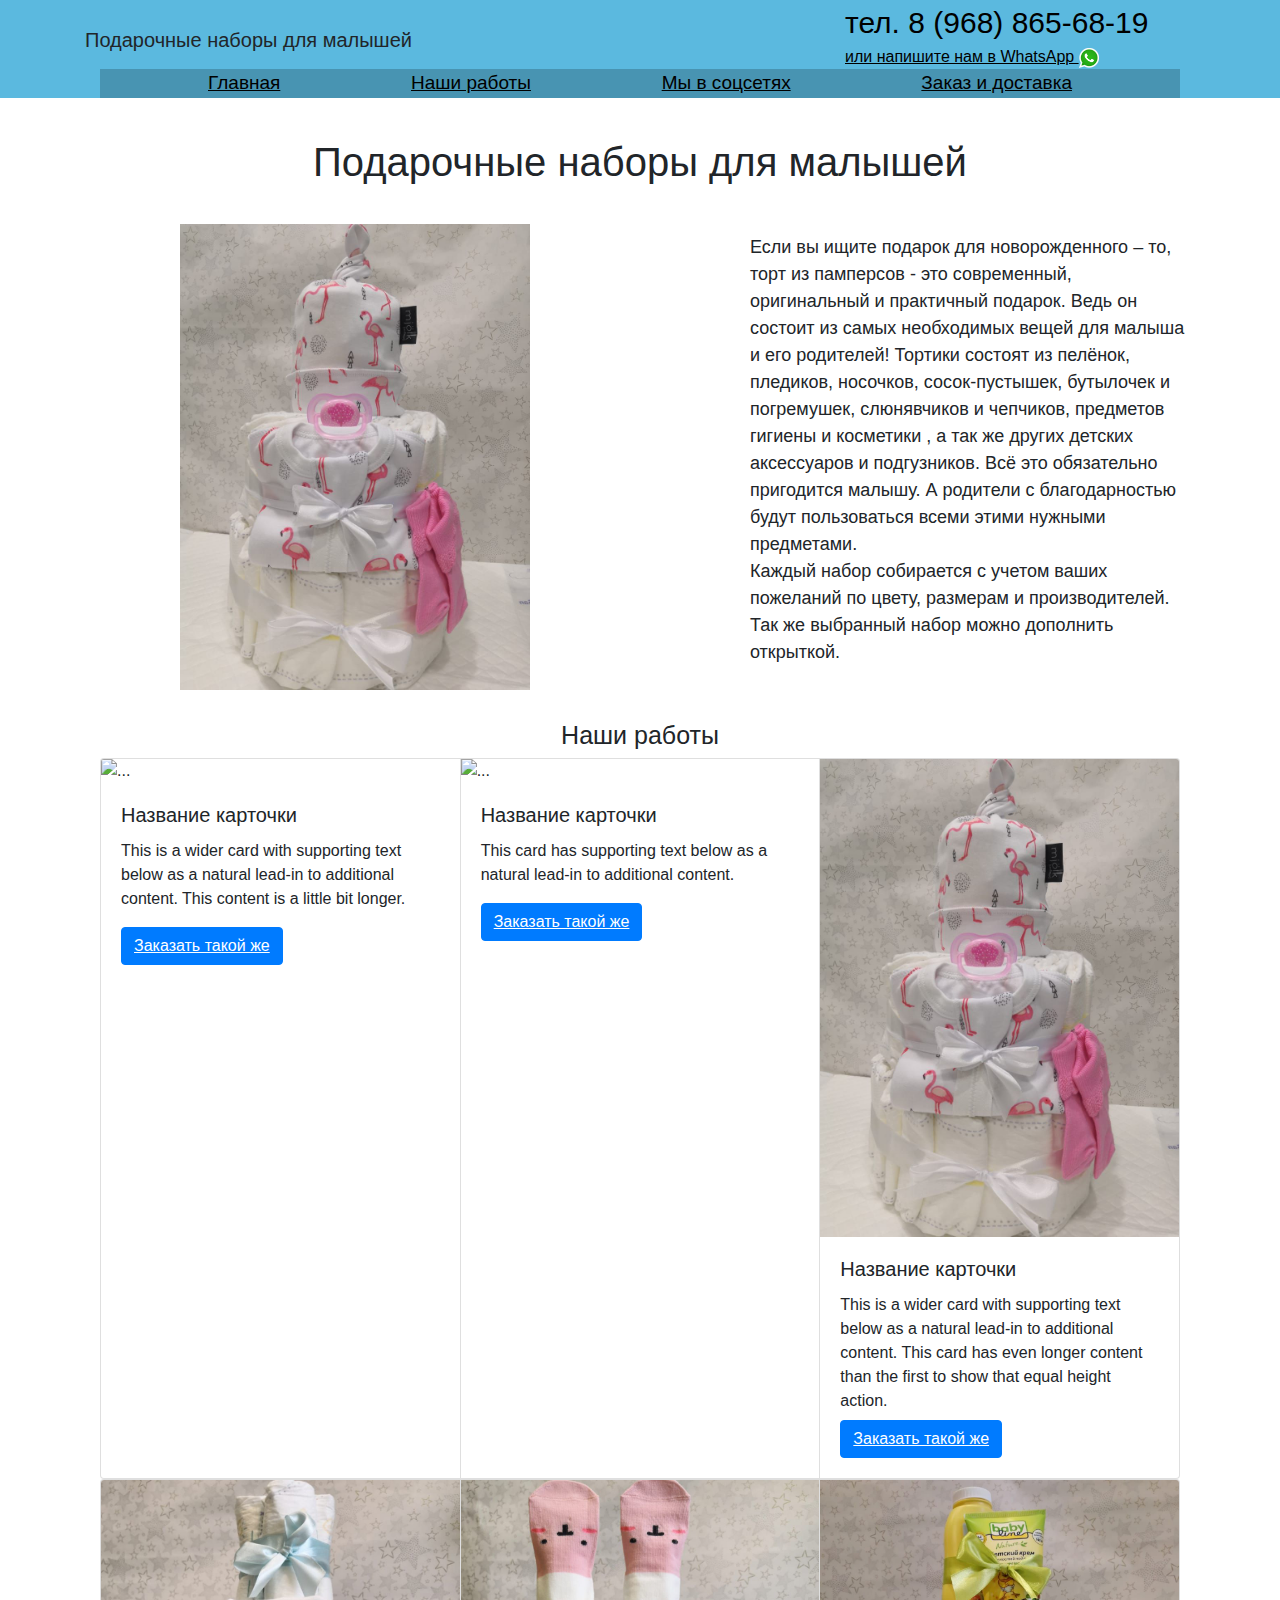
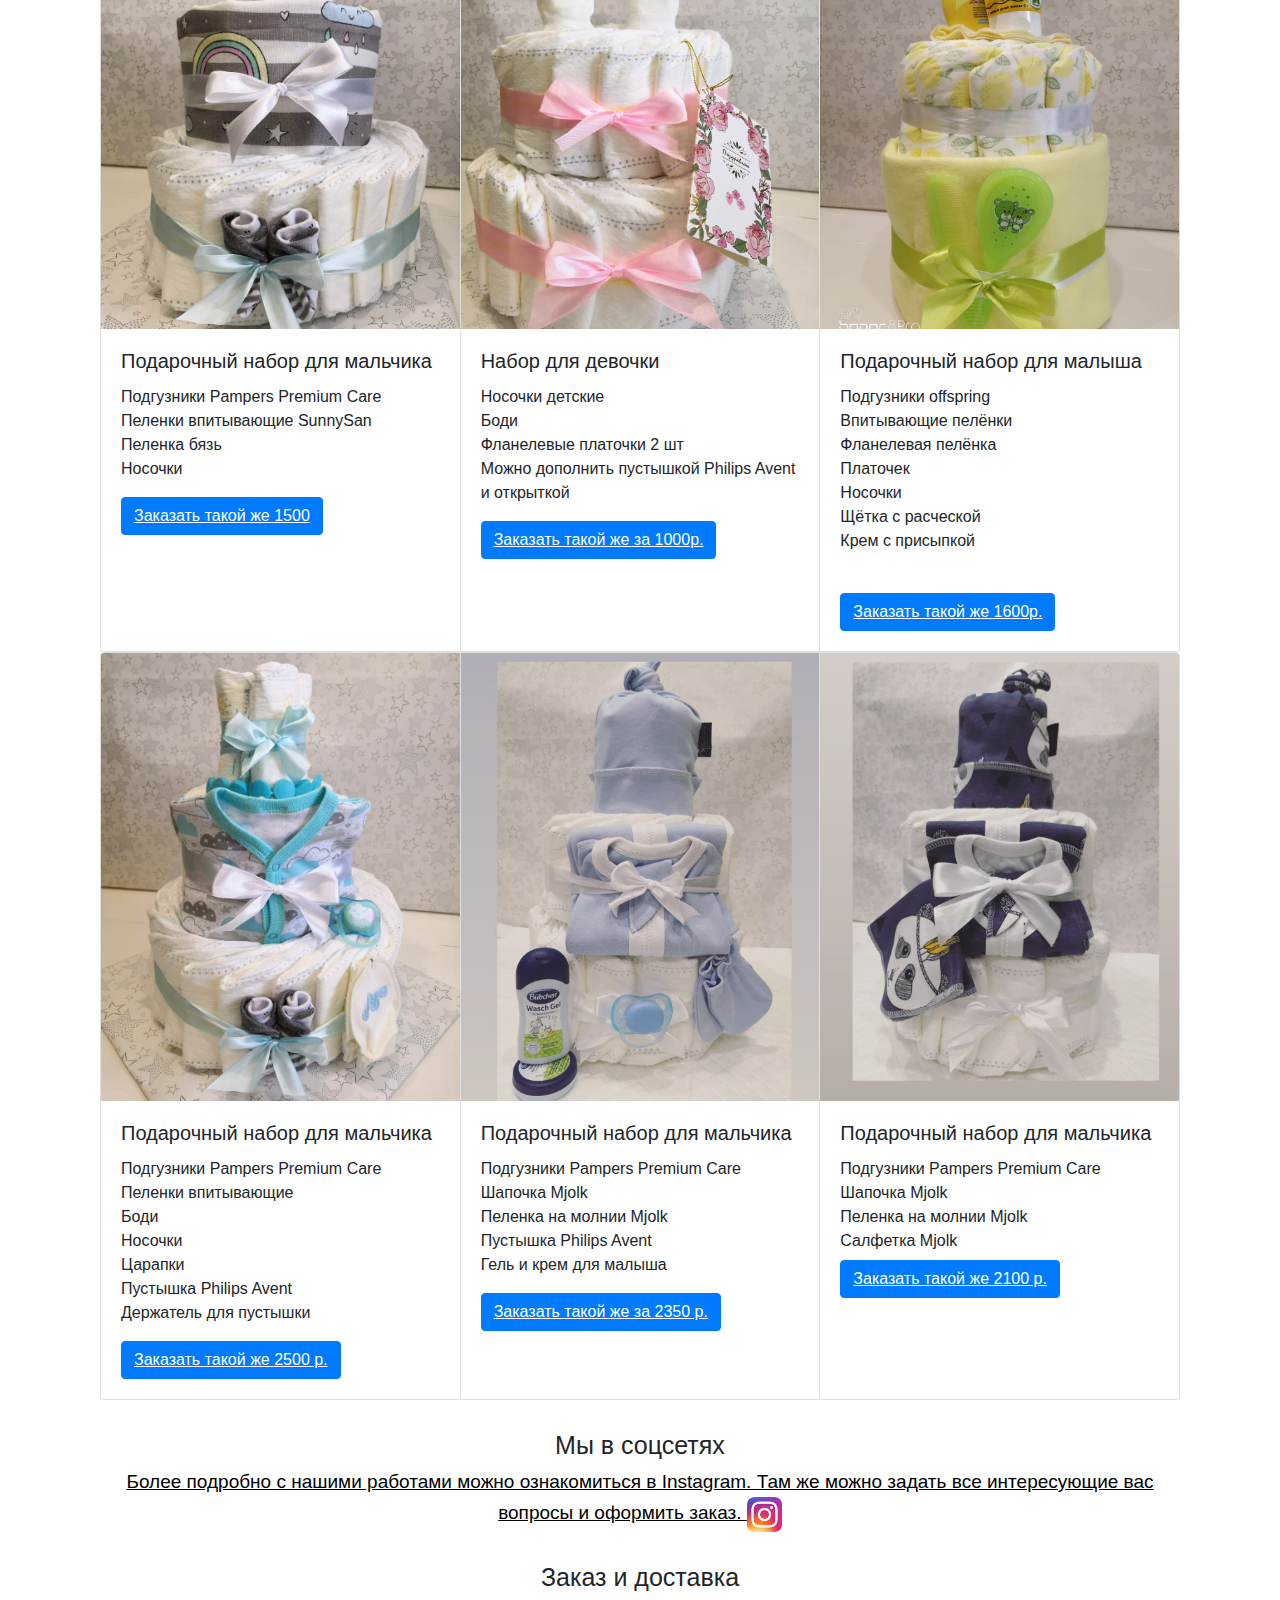
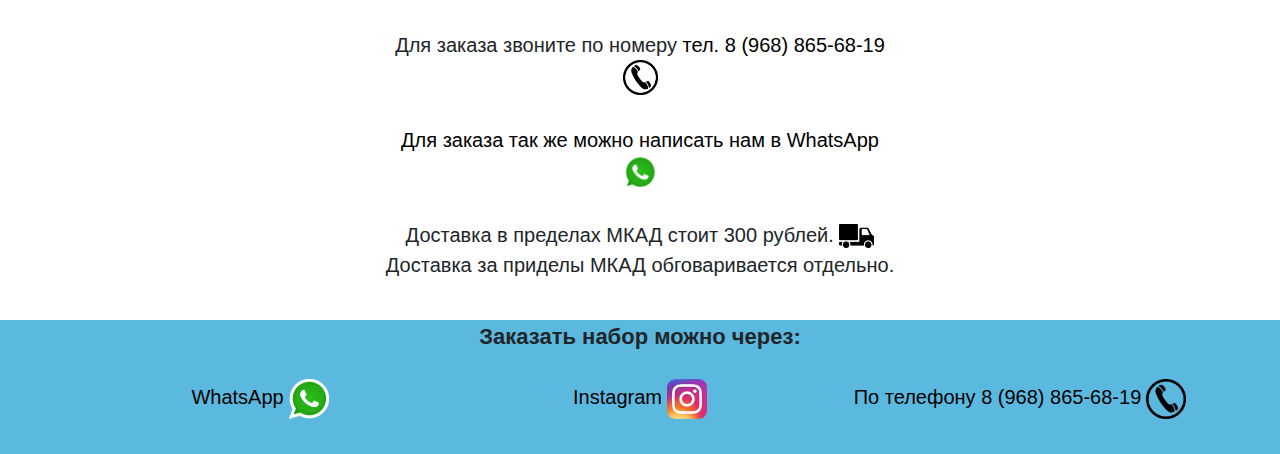
==== commit 6ea85841: "2.0" ====
--- a/index.html
+++ b/index.html
@@ -1,201 +1,52 @@
-<!DOCTYPE html>
-<html lang="ru-ru">
-
-<head>
-    <meta charset="UTF-8">
-    <meta name="viewport" content="width=device-width, initial-scale=1.0">
-    <title>Подарки для малышей</title>
-    <link rel="stylesheet" href="css/style.min.css">
-    <script src="https://code.jquery.com/jquery-3.4.1.min.js" integrity="sha256-CSXorXvZcTkaix6Yvo6HppcZGetbYMGWSFlBw8HfCJo=" crossorigin="anonymous"></script>
-    <script src="js/jquery.instagramFeed.min.js"></script>  
-</head>
-
-<body>
-    <header>
-        <div class="container">
-            <div class="row">
-                <div class="col-md-8">
-                    <h1>Подарочные наборы для малышей</h1>
+<!DOCTYPE html><html lang="ru"><head><meta charset="UTF-8"><meta name="viewport" content="width=device-width,initial-scale=1"><title>Подарки для малышей</title><link rel="stylesheet" href="css/style.min.css"><script src="https://code.jquery.com/jquery-3.4.1.min.js" integrity="sha256-CSXorXvZcTkaix6Yvo6HppcZGetbYMGWSFlBw8HfCJo=" crossorigin="anonymous"></script><script src="js/jquery.instagramFeed.min.js"></script><script src="js/bootstrap.bundle.min.js"></script><script src="js/bootstrap.min.js"></script></head><body><header><div class="hamburger"><span></span> <span></span> <span></span></div><div class="container"><div class="row"><div class="col-md-8"><div class="header_logotip">Подарочные наборы для малышей</div></div><div class="col-md-4"><div class="phone"><a href="tel:+79688656819">тел. 8 (968) 865-68-19</a><!-- <a href="https://wa.me/79999801726"> или напишите нам в WhatsApp</a> --></div><a href="https://wa.me/79858866481">или напишите нам в WhatsApp <img class="whatsapp_logo" src="icons/whatsapp.png" alt=""></a></div></div><nav><div class="container"><ul class="menu"><li class="menu_item"><a href="index.html" class="menu_link">Главная</a></li><li class="menu_item"><a href="#job" class="menu_link">Наши работы</a></li><li class="menu_item"><a href="#social" class="menu_link">Мы в соцсетях</a></li><li class="menu_item"><a href="#delivery" class="menu_link">Заказ и доставка</a></li></ul></div></nav></div></header><div class="container"><div class="promo"><h1 class="align-self-center">Подарочные наборы для малышей</h1><div class="row"><div class="col-md-6 ol-xl-6 offset-xl-1"><img class="promo_img" src="img/IMG_20200325_210435_392.jpg" alt="promo"></div><div class="col-md-6 col-xl-5"><p class="promo_text">Если вы ищите подарок для новорожденного – то, торт из памперсов - это современный, оригинальный и практичный подарок. Ведь он состоит из самых необходимых вещей для малыша и его родителей! Тортики состоят из пелёнок, пледиков, носочков, сосок-пустышек, бутылочек и погремушек, слюнявчиков и чепчиков, предметов гигиены и косметики , а так же других детских аксессуаров и подгузников. Всё это обязательно пригодится малышу. А родители с благодарностью будут пользоваться всеми этими нужными предметами.<br>Каждый набор собирается с учетом ваших пожеланий по цвету, размерам и производителей. Так же выбранный набор можно дополнить открыткой.</p></div></div></div><!-- Job --><div class="job"><h3 class="header_text" id="job">Наши работы</h3><div class="row"><div class="card-group"><div class="card"><img src="..." class="card-img-top" alt="..."><div class="card-body"><h5 class="card-title">Название карточки</h5><p class="card-text">This is a wider card with supporting text below as a natural lead-in to additional content. This content is a little bit longer.</p><a href="#" class="button_card btn btn-primary">Заказать такой же</a></div></div><div class="card"><img src="..." class="card-img-top" alt="..."><div class="card-body"><h5 class="card-title">Название карточки</h5><p class="card-text">This card has supporting text below as a natural lead-in to additional content.</p><a href="#" class="button_card btn btn-primary">Заказать такой же</a></div></div><div class="card"><img src="img/IMG_20200325_210435_392.jpg" class="card-img-top" alt="..."><div class="card-body"><h5 class="card-title">Название карточки</h5><p class="card_text card-text">This is a wider card with supporting text below as a natural lead-in to additional content. This card has even longer content than the first to show that equal height action.</p><a href="#" class="button_card button_card btn btn-primary">Заказать такой же</a></div></div></div></div><div class="row"><div class="card-group"><div class="card"><img src="img/IMG_20200325_210716_151.jpg" class="card-img-top" alt="..."><div class="card-body"><h5 class="card-title">Подарочный набор для мальчика</h5><p class="card-text">Подгузники Pampers Premium Care<br>Пеленки впитывающие SunnySan<br>Пеленка бязь<br>Носочки<br></p><a href="#" class="button_card btn btn-primary">Заказать такой же 1500</a></div></div><div class="card"><img src="img/IMG_20200325_210733_653.jpg" class="card-img-top" alt="..."><div class="card-body"><h5 class="card-title">Набор для девочки</h5><p class="card-text">Носочки детские<br>Боди<br>Фланелевые платочки 2 шт<br>Можно дополнить пустышкой Philips Avent и открыткой<br></p><a href="#" class="button_card btn btn-primary">Заказать такой же за 1000р.</a></div></div><div class="card"><img src="img/IMG_20200325_210824_404.jpg" class="card-img-top" alt="..."><div class="card-body"><h5 class="card-title">Подарочный набор для малыша</h5><p class="card-text">Подгузники offspring<br>Впитывающие пелёнки<br>Фланелевая пелёнка<br>Платочек<br>Носочки<br>Щётка с расческой<br>Крем с присыпкой<br><br></p><a href="#" class="button_card btn btn-primary">Заказать такой же 1600р.</a></div></div></div></div><div class="row"><div class="card-group"><div class="card"><img src="img/IMG_20200325_210517_010.jpg" class="card-img-top" alt="..."><div class="card-body"><h5 class="card-title">Подарочный набор для мальчика</h5><p class="card-text">Подгузники Pampers Premium Care<br>Пеленки впитывающие<br>Боди<br>Носочки<br>Царапки<br>Пустышка Philips Avent<br>Держатель для пустышки<br></p><a href="#" class="button_card btn btn-primary">Заказать такой же 2500 р.</a></div></div><div class="card"><img src="img/IMG_20200325_210602_367.jpg" class="card-img-top" alt="..."><div class="card-body"><h5 class="card-title">Подарочный набор для мальчика</h5><p class="card-text">Подгузники Pampers Premium Care<br>Шапочка Mjolk<br>Пеленка на молнии Mjolk<br>Пустышка Philips Avent<br>Гель и крем для малыша<br></p><a href="#" class="button_card btn btn-primary">Заказать такой же за 2350 р.</a></div></div><div class="card"><img src="img/IMG_20200325_210619_677.jpg" class="card-img-top" alt="..."><div class="card-body"><h5 class="card-title">Подарочный набор для мальчика</h5><p class="card_text card-text">Подгузники Pampers Premium Care<br>Шапочка Mjolk<br>Пеленка на молнии Mjolk<br>Салфетка Mjolk<br></p><a href="#" class="button_card btn btn-primary" style="justify-content: space-between;">Заказать такой же 2100 р.</a></div></div></div></div><!--
+        btn-primary
+                    <img src="img/IMG_20200325_210824_404.jpg" alt="" class="job_img">
+                </di>
+                <div class="col-md-3">
+                    <div class="job_discription">
+                        <h4 class="job_discription_items">Подарочный набор для малыша</h4>
+                        <ul class="text_discription">
+                            <li>Подгузники offspring</li>
+                            <li>Впитывающие пелёнки</li>
+                            <li>Фланелевая пелёнка</li>
+                            <li>Платочек</li>
+                            <li>Носочки</li>
+                            <li>Щётка с расческой</li>
+                            <li>Крем с присыпкой</li>
+                        </ul>
+                        <span>Цена 1600 Rub</span>
+                    </div>
                 </div>
-                <div class="col-md-4">
-                    <div class="phone"> <a href="tel:+79688656819"> тел. 8 (968) 865-68-19</a>
-                        <a href="https://wa.me/79999801726"> или напишите нам в WhatsApp</a>
+                <div class="col-md-3">
+                    <img src="img/IMG_20200325_211001_982.jpg" alt="" class="job_img">
+                </div>
+                <div class="col-md-3">
+                    <div class="job_discription">
+                        <h4 class="job_discription_items">Подарочный набор для малыша</h4>
+                        <ul class="text_discription">
+                            <li>Подгузники offspring</li>
+                            <li>Фланелевые пелёнки</li>
+                            <li>Пеленка на молнии</li>
+                            <li>Платочек</li>
+                            <li>Носочки</li>
+                        </ul>
+                        <span>Цена 1500 Rub</span>
                     </div>
                 </div>
             </div>
-            <nav>
-                <nav>
-                    <ul class="menu">
-                        <li class="menu_item"> <a href="#" class="menu_link"> Главная </a></li>
-                        <li class="menu_item"> <a href="#" class="menu_link"> Наши работы </a></li>
-                        <li class="menu_item"> <a href="#" class="menu_link"> Мы в соцсетях </a></li>
-                        <li class="menu_item"> <a href="#" class="menu_link"> Доставка </a></li>
-                    </ul>
-                  </nav>
-            </nav>
         </div>
-    </header>
-    <div class="container">
-        <div class="promo">
-            <h1 class="align-self-center"> Подарочные наборы для малышей </h1>
-            <div class="row">
-                <div class="col-md-7 offset-md-1">
-                    <img class="promo_img" src="img/IMG_20200325_210435_392.jpg" alt="promo">
-                </div>
-                <div class="col-md-4">
-                    <p class="promo_text"> Lorem ipsum dolor sit amet consectetur adipisicing elit. Sed nihil dolor
-                        excepturi rerum!
-                        Consequatur dolorum fugit facere aliquam alias vero id quod. Dolorum consectetur, soluta dolore
-                        voluptatibus sapiente cupiditate esse.
-                    </p>
-                </div>
-            </div>
-        </div>
-
-        <!-- Job -->
-
-
-        <div class="job">
-            <h3 class="header_text" id="job"> Наши работы</h3>
-        <div class="row">
-            <div class="col-md-3">
-                <img class="job_img" src="img/IMG_20200325_210453_299.jpg" alt="">
-            </div>
-            <div class="col-md-3">
-                <p class="job_text"> Lorem ipsum dolor, sit amet consectetur adipisicing elit. Illum non cumque nihil
-                    at, veniam
-                    temporibus reprehenderit ea sequi adipisci unde numquam natus ut repellendus necessitatibus nulla,
-                    culpa dicta quibusdam quod. </p>
-            </div>
-            <div class="col-md-3">
-                <img class="job_img" src="img/IMG_20200325_210517_010.jpg" alt="">
-            </div>
-            <div class="col-md-3">
-                <p class="job_text"> Lorem ipsum dolor sit amet consectetur adipisicing elit. Temporibus explicabo sunt
-                    eaque rem, dolore
-                    incidunt ex autem quibusdam animi quos nisi dicta minima iusto voluptatum laboriosam cupiditate
-                    porro perspiciatis eveniet? </p>
-            </div>
-        </div>
-        <div class="row">
-            <div class="col-md-3">
-                <img class="job_img" src="img/IMG_20200325_210602_367.jpg" alt="">
-            </div>
-            <div class="col-md-3">
-                <p class="job_text"> Lorem ipsum dolor, sit amet consectetur adipisicing elit. Autem vel vero nam velit
-                    voluptas eveniet
-                    quod? Excepturi at a, eligendi non aperiam vitae ipsam laudantium quasi est, sapiente neque dolor.
-                </p>
-            </div>
-            <div class="col-md-3">
-                <img class="job_img" src="img/IMG_20200325_210619_677.jpg">
-            </div>
-            <div class="col-md-3">
-                <p class="job_text"> Lorem ipsum, dolor sit amet consectetur adipisicing elit. Cumque voluptas hic atque
-                    fugiat commodi
-                    facere, non nam fugit cum maiores debitis unde est veritatis? Placeat molestias illum eligendi
-                    consequatur quo.
-                </p>
-            </div>
-        </div>
-        <div class="row">
-            <div class="col-md-3">
-                <img class="job_img" src="img/IMG_20200325_210716_151.jpg" alt="">
-            </div>
-            <div class="col-md-3">
-                <p class="job_text"> Lorem ipsum dolor sit amet consectetur adipisicing elit. Tempore nihil temporibus
-                    ab nemo voluptate quibusdam! Porro, necessitatibus hic odio eligendi sint expedita voluptate rerum
-                    rem doloribus, officia earum mollitia vel. </p>
-            </div>
-            <div class="col-md-3">
-                <img src="img/IMG_20200325_210733_653.jpg" alt="" class="job_img">
-            </div>
-            <div class="col-md-3">
-                <p class="job_text"> Lorem ipsum, dolor sit amet consectetur adipisicing elit. Earum laudantium labore
-                    nobis cum est atque vitae eaque ea libero, natus ex voluptatum. Beatae eligendi soluta adipisci
-                    quod, aut porro molestiae! </p>
-            </div>
-        </div>
-        <div class="row">
-            <div class="col-md-3">
-                <img src="img/IMG_20200325_210824_404.jpg" alt="" class="job_img">
-            </div>
-            <div class="col-md-3">
-                <p class="job_text">
-                    Lorem ipsum dolor sit amet consectetur adipisicing elit. Provident excepturi, soluta nobis incidunt
-                    error nulla. Similique velit molestias modi, nemo nesciunt dolorum hic quod, deleniti eos eum
-                    ratione commodi corrupti.
-                </p>
-            </div>
-            <div class="col-md-3">
-                <img src="img/IMG_20200325_211001_982.jpg" alt="" class="job_img">
-            </div>
-            <div class="col-md-3">
-                <p class="job_text">
-                    Lorem ipsum dolor sit amet consectetur adipisicing elit. Sequi, velit? Dignissimos laborum iure vel
-                    itaque fugit. Magnam reiciendis odio, obcaecati illo dolor nulla impedit saepe sunt deleniti libero
-                    excepturi optio.
-                </p>
-            </div>
-        </div>
-        </div>
-
-
-<!--  Social  -->
-
-
-        <div class="social">
-            <h3 class="header_text"> Мы в соцсетях </h3>
-            <div class="row">
-            <div id="instafeed">
-                <script>
-                    (function ($) {
-                        $(window).on('load', function () {
-                            $.instagramFeed({
-                                'username': 'podarochny_nabor', //Имя пользователя
-                                'container': "#instafeed", //Контейнер для изображений
-                                'display_profile': false, //Отображение профиля
-                                'display_biography': false, //Отображение биографии
-                                'display_gallery': true, //Отображение галереи
-                                'styling': true, //Стандартные стили библиотеки
-                                'items': 8, //Количество изображений в галереи
-                                'items_per_row': 4, //Количество изображений в ряд
-                                'margin': 0.5 //Отступ между изображениями
+    --><!--  Social  --><div class="social"><h3 class="header_text" id="social">Мы в соцсетях</h3><div class="social_text"><a href="https://www.instagram.com/cakebabyborn_msk/">Более подробно с нашими работами можно ознакомиться в Instagram. Там же можно задать все интересующие вас вопросы и оформить заказ. <img src="icons/instagram.png" alt="" class="icons"></a></div><div class="row"><div id="instafeed"><script>(function ($) {
+                            $(window).on('load', function () {
+                                $.instagramFeed({
+                                    'username': 'cakebabyborn_msk', //Имя пользователя
+                                    'container': "#instafeed", //Контейнер для изображений
+                                    'display_profile': false, //Отображение профиля
+                                    'display_biography': false, //Отображение биографии
+                                    'display_gallery': true, //Отображение галереи
+                                    'styling': true, //Стандартные стили библиотеки
+                                    'items': 8, //Количество изображений в галереи
+                                    'items_per_row': 4, //Количество изображений в ряд
+                                    'margin': 0.5 //Отступ между изображениями
+                                });
                             });
-                        });
-                    })(jQuery);
-                </script>
-            </div>
-        </div>
-        </div>
-
-
-        <!-- Delivery -->
-        
-        <h3 class="header_text" id="Delivery" > Доставка </h3>
-        <div class="row">
-            <div class="col-md-4 offset-md-4">
-                Lorem ipsum dolor sit amet consectetur, adipisicing elit. Animi excepturi libero rerum facilis sequi doloribus aperiam eaque corrupti reprehenderit doloremque aut totam blanditiis quisquam sit, tempore eius in. Mollitia, ex.
-            </div>
-        </div>
-
-
-
-
-
-
-
-    </div>
-
-    <!--   footer  -->
-
-    <footer>
-        <div class="container">
-            <div class="row">
-                4555
-            </div>
-        </div>
-    </footer>
-</body>
-
-</html>+                        })(jQuery);</script></div></div></div><!-- Delivery --><h3 class="header_text" id="delivery">Заказ и доставка</h3><div class="row justify-content-center"><div class="col-md-8 col-xl-6 delivery"><div class="delivery_text">Для заказа звоните по номеру <a href="tel:+79688656819" class="delivery_link">тел. 8 (968) 865-68-19 <img src="icons/tel.png" alt="" class="delivery_icons"></a></div></div></div><div class="row justify-content-center"><div class="col-md-8 col-xl-6 delivery"><div class="delivery_text"><a href="https://wa.me/79688656819" class="delivery_link">Для заказа так же можно написать нам в WhatsApp <img class="delivery_icons" src="icons/whatsapp.png" alt=""></a></div></div></div><div class="row justify-content-center"><div class="col-md-8 col-xl-6 delivery"><div class="delivery_text">Доставка в пределах МКАД стоит 300 рублей. <img src="icons/delivery.png" alt="" class="delivery_icons"><br>Доставка за приделы МКАД обговаривается отдельно.</div></div></div></div><script src="js/menu_active.js"></script><!--   footer  --></div><footer><div class="container"><p class="footer_text">Заказать набор можно через:</p><div class="row"><div class="col-md-3 col-xl-4 footer_content"><a href="https://wa.me/79688656819" class="footer_link">WhatsApp<img src="icons/whatsapp.png" alt="" class="footer_img"></a></div><div class="col-md-3 col-xl-4 footer_content"><a href="https://www.instagram.com/podarochny_nabor/" class="footer_link">Instagram<img src="icons/instagram.png" alt="" class="footer_img"></a></div><div class="col-md-6 col-xl-4 footer_content"><a href="tel:+79688656819" class="footer_link">По телефону 8 (968) 865-68-19<img src="icons/tel.png" alt="" class="footer_img"></a></div></div></div></footer></body></html>--- a/css/style.min.css
+++ b/css/style.min.css
@@ -1,12 +1,17 @@
 /*!
- * Bootstrap Reboot v4.3.1 (https://getbootstrap.com/)
- * Copyright 2011-2019 The Bootstrap Authors
- * Copyright 2011-2019 Twitter, Inc.
+ * Bootstrap Reboot v4.5.0 (https://getbootstrap.com/)
+ * Copyright 2011-2020 The Bootstrap Authors
+ * Copyright 2011-2020 Twitter, Inc.
  * Licensed under MIT (https://github.com/twbs/bootstrap/blob/master/LICENSE)
  * Forked from Normalize.css, licensed MIT (https://github.com/necolas/normalize.css/blob/master/LICENSE.md)
- */*,::after,::before{box-sizing:border-box}html{font-family:sans-serif;line-height:1.15;-webkit-text-size-adjust:100%;-webkit-tap-highlight-color:transparent}article,aside,figcaption,figure,footer,header,hgroup,main,nav,section{display:block}body{margin:0;font-family:-apple-system,BlinkMacSystemFont,"Segoe UI",Roboto,"Helvetica Neue",Arial,"Noto Sans",sans-serif,"Apple Color Emoji","Segoe UI Emoji","Segoe UI Symbol","Noto Color Emoji";font-size:1rem;font-weight:400;line-height:1.5;color:#212529;text-align:left;background-color:#fff}[tabindex="-1"]:focus{outline:0!important}hr{box-sizing:content-box;height:0;overflow:visible}h1,h2,h3,h4,h5,h6{margin-top:0;margin-bottom:.5rem}p{margin-top:0;margin-bottom:1rem}abbr[data-original-title],abbr[title]{text-decoration:underline;-webkit-text-decoration:underline dotted;text-decoration:underline dotted;cursor:help;border-bottom:0;-webkit-text-decoration-skip-ink:none;text-decoration-skip-ink:none}address{margin-bottom:1rem;font-style:normal;line-height:inherit}dl,ol,ul{margin-top:0;margin-bottom:1rem}ol ol,ol ul,ul ol,ul ul{margin-bottom:0}dt{font-weight:700}dd{margin-bottom:.5rem;margin-left:0}blockquote{margin:0 0 1rem}b,strong{font-weight:bolder}small{font-size:80%}sub,sup{position:relative;font-size:75%;line-height:0;vertical-align:baseline}sub{bottom:-.25em}sup{top:-.5em}a{color:#007bff;text-decoration:none;background-color:transparent}a:hover{color:#0056b3;text-decoration:underline}a:not([href]):not([tabindex]){color:inherit;text-decoration:none}a:not([href]):not([tabindex]):focus,a:not([href]):not([tabindex]):hover{color:inherit;text-decoration:none}a:not([href]):not([tabindex]):focus{outline:0}code,kbd,pre,samp{font-family:SFMono-Regular,Menlo,Monaco,Consolas,"Liberation Mono","Courier New",monospace;font-size:1em}pre{margin-top:0;margin-bottom:1rem;overflow:auto}figure{margin:0 0 1rem}img{vertical-align:middle;border-style:none}svg{overflow:hidden;vertical-align:middle}table{border-collapse:collapse}caption{padding-top:.75rem;padding-bottom:.75rem;color:#6c757d;text-align:left;caption-side:bottom}th{text-align:inherit}label{display:inline-block;margin-bottom:.5rem}button{border-radius:0}button:focus{outline:1px dotted;outline:5px auto -webkit-focus-ring-color}button,input,optgroup,select,textarea{margin:0;font-family:inherit;font-size:inherit;line-height:inherit}button,input{overflow:visible}button,select{text-transform:none}select{word-wrap:normal}[type=button],[type=reset],[type=submit],button{-webkit-appearance:button}[type=button]:not(:disabled),[type=reset]:not(:disabled),[type=submit]:not(:disabled),button:not(:disabled){cursor:pointer}[type=button]::-moz-focus-inner,[type=reset]::-moz-focus-inner,[type=submit]::-moz-focus-inner,button::-moz-focus-inner{padding:0;border-style:none}input[type=checkbox],input[type=radio]{box-sizing:border-box;padding:0}input[type=date],input[type=datetime-local],input[type=month],input[type=time]{-webkit-appearance:listbox}textarea{overflow:auto;resize:vertical}fieldset{min-width:0;padding:0;margin:0;border:0}legend{display:block;width:100%;max-width:100%;padding:0;margin-bottom:.5rem;font-size:1.5rem;line-height:inherit;color:inherit;white-space:normal}progress{vertical-align:baseline}[type=number]::-webkit-inner-spin-button,[type=number]::-webkit-outer-spin-button{height:auto}[type=search]{outline-offset:-2px;-webkit-appearance:none}[type=search]::-webkit-search-decoration{-webkit-appearance:none}::-webkit-file-upload-button{font:inherit;-webkit-appearance:button}output{display:inline-block}summary{display:list-item;cursor:pointer}template{display:none}[hidden]{display:none!important}/*!
- * Bootstrap Grid v4.3.1 (https://getbootstrap.com/)
- * Copyright 2011-2019 The Bootstrap Authors
- * Copyright 2011-2019 Twitter, Inc.
+ */*,::after,::before{box-sizing:border-box}html{font-family:sans-serif;line-height:1.15;-webkit-text-size-adjust:100%;-webkit-tap-highlight-color:transparent}article,aside,figcaption,figure,footer,header,hgroup,main,nav,section{display:block}body{margin:0;font-family:-apple-system,BlinkMacSystemFont,"Segoe UI",Roboto,"Helvetica Neue",Arial,"Noto Sans",sans-serif,"Apple Color Emoji","Segoe UI Emoji","Segoe UI Symbol","Noto Color Emoji";font-size:1rem;font-weight:400;line-height:1.5;color:#212529;text-align:left;background-color:#fff}[tabindex="-1"]:focus:not(:focus-visible){outline:0!important}hr{box-sizing:content-box;height:0;overflow:visible}h1,h2,h3,h4,h5,h6{margin-top:0;margin-bottom:.5rem}p{margin-top:0;margin-bottom:1rem}abbr[data-original-title],abbr[title]{text-decoration:underline;-webkit-text-decoration:underline dotted;text-decoration:underline dotted;cursor:help;border-bottom:0;-webkit-text-decoration-skip-ink:none;text-decoration-skip-ink:none}address{margin-bottom:1rem;font-style:normal;line-height:inherit}dl,ol,ul{margin-top:0;margin-bottom:1rem}ol ol,ol ul,ul ol,ul ul{margin-bottom:0}dt{font-weight:700}dd{margin-bottom:.5rem;margin-left:0}blockquote{margin:0 0 1rem}b,strong{font-weight:bolder}small{font-size:80%}sub,sup{position:relative;font-size:75%;line-height:0;vertical-align:baseline}sub{bottom:-.25em}sup{top:-.5em}a{color:#007bff;text-decoration:none;background-color:transparent}a:hover{color:#0056b3;text-decoration:underline}a:not([href]){color:inherit;text-decoration:none}a:not([href]):hover{color:inherit;text-decoration:none}code,kbd,pre,samp{font-family:SFMono-Regular,Menlo,Monaco,Consolas,"Liberation Mono","Courier New",monospace;font-size:1em}pre{margin-top:0;margin-bottom:1rem;overflow:auto;-ms-overflow-style:scrollbar}figure{margin:0 0 1rem}img{vertical-align:middle;border-style:none}svg{overflow:hidden;vertical-align:middle}table{border-collapse:collapse}caption{padding-top:.75rem;padding-bottom:.75rem;color:#6c757d;text-align:left;caption-side:bottom}th{text-align:inherit}label{display:inline-block;margin-bottom:.5rem}button{border-radius:0}button:focus{outline:1px dotted;outline:5px auto -webkit-focus-ring-color}button,input,optgroup,select,textarea{margin:0;font-family:inherit;font-size:inherit;line-height:inherit}button,input{overflow:visible}button,select{text-transform:none}[role=button]{cursor:pointer}select{word-wrap:normal}[type=button],[type=reset],[type=submit],button{-webkit-appearance:button}[type=button]:not(:disabled),[type=reset]:not(:disabled),[type=submit]:not(:disabled),button:not(:disabled){cursor:pointer}[type=button]::-moz-focus-inner,[type=reset]::-moz-focus-inner,[type=submit]::-moz-focus-inner,button::-moz-focus-inner{padding:0;border-style:none}input[type=checkbox],input[type=radio]{box-sizing:border-box;padding:0}textarea{overflow:auto;resize:vertical}fieldset{min-width:0;padding:0;margin:0;border:0}legend{display:block;width:100%;max-width:100%;padding:0;margin-bottom:.5rem;font-size:1.5rem;line-height:inherit;color:inherit;white-space:normal}progress{vertical-align:baseline}[type=number]::-webkit-inner-spin-button,[type=number]::-webkit-outer-spin-button{height:auto}[type=search]{outline-offset:-2px;-webkit-appearance:none}[type=search]::-webkit-search-decoration{-webkit-appearance:none}::-webkit-file-upload-button{font:inherit;-webkit-appearance:button}output{display:inline-block}summary{display:list-item;cursor:pointer}template{display:none}[hidden]{display:none!important}/*!
+ * Bootstrap Grid v4.5.0 (https://getbootstrap.com/)
+ * Copyright 2011-2020 The Bootstrap Authors
+ * Copyright 2011-2020 Twitter, Inc.
  * Licensed under MIT (https://github.com/twbs/bootstrap/blob/master/LICENSE)
- */html{box-sizing:border-box;-ms-overflow-style:scrollbar}*,::after,::before{box-sizing:inherit}.container{width:100%;padding-right:15px;padding-left:15px;margin-right:auto;margin-left:auto}@media (min-width:576px){.container{max-width:540px}}@media (min-width:768px){.container{max-width:720px}}@media (min-width:992px){.container{max-width:960px}}@media (min-width:1200px){.container{max-width:1140px}}.container-fluid{width:100%;padding-right:15px;padding-left:15px;margin-right:auto;margin-left:auto}.row{display:flex;flex-wrap:wrap;margin-right:-15px;margin-left:-15px}.no-gutters{margin-right:0;margin-left:0}.no-gutters>.col,.no-gutters>[class*=col-]{padding-right:0;padding-left:0}.col,.col-1,.col-10,.col-11,.col-12,.col-2,.col-3,.col-4,.col-5,.col-6,.col-7,.col-8,.col-9,.col-auto,.col-lg,.col-lg-1,.col-lg-10,.col-lg-11,.col-lg-12,.col-lg-2,.col-lg-3,.col-lg-4,.col-lg-5,.col-lg-6,.col-lg-7,.col-lg-8,.col-lg-9,.col-lg-auto,.col-md,.col-md-1,.col-md-10,.col-md-11,.col-md-12,.col-md-2,.col-md-3,.col-md-4,.col-md-5,.col-md-6,.col-md-7,.col-md-8,.col-md-9,.col-md-auto,.col-sm,.col-sm-1,.col-sm-10,.col-sm-11,.col-sm-12,.col-sm-2,.col-sm-3,.col-sm-4,.col-sm-5,.col-sm-6,.col-sm-7,.col-sm-8,.col-sm-9,.col-sm-auto,.col-xl,.col-xl-1,.col-xl-10,.col-xl-11,.col-xl-12,.col-xl-2,.col-xl-3,.col-xl-4,.col-xl-5,.col-xl-6,.col-xl-7,.col-xl-8,.col-xl-9,.col-xl-auto{position:relative;width:100%;padding-right:15px;padding-left:15px}.col{flex-basis:0;flex-grow:1;max-width:100%}.col-auto{flex:0 0 auto;width:auto;max-width:100%}.col-1{flex:0 0 8.333333%;max-width:8.333333%}.col-2{flex:0 0 16.666667%;max-width:16.666667%}.col-3{flex:0 0 25%;max-width:25%}.col-4{flex:0 0 33.333333%;max-width:33.333333%}.col-5{flex:0 0 41.666667%;max-width:41.666667%}.col-6{flex:0 0 50%;max-width:50%}.col-7{flex:0 0 58.333333%;max-width:58.333333%}.col-8{flex:0 0 66.666667%;max-width:66.666667%}.col-9{flex:0 0 75%;max-width:75%}.col-10{flex:0 0 83.333333%;max-width:83.333333%}.col-11{flex:0 0 91.666667%;max-width:91.666667%}.col-12{flex:0 0 100%;max-width:100%}.order-first{order:-1}.order-last{order:13}.order-0{order:0}.order-1{order:1}.order-2{order:2}.order-3{order:3}.order-4{order:4}.order-5{order:5}.order-6{order:6}.order-7{order:7}.order-8{order:8}.order-9{order:9}.order-10{order:10}.order-11{order:11}.order-12{order:12}.offset-1{margin-left:8.333333%}.offset-2{margin-left:16.666667%}.offset-3{margin-left:25%}.offset-4{margin-left:33.333333%}.offset-5{margin-left:41.666667%}.offset-6{margin-left:50%}.offset-7{margin-left:58.333333%}.offset-8{margin-left:66.666667%}.offset-9{margin-left:75%}.offset-10{margin-left:83.333333%}.offset-11{margin-left:91.666667%}@media (min-width:576px){.col-sm{flex-basis:0;flex-grow:1;max-width:100%}.col-sm-auto{flex:0 0 auto;width:auto;max-width:100%}.col-sm-1{flex:0 0 8.333333%;max-width:8.333333%}.col-sm-2{flex:0 0 16.666667%;max-width:16.666667%}.col-sm-3{flex:0 0 25%;max-width:25%}.col-sm-4{flex:0 0 33.333333%;max-width:33.333333%}.col-sm-5{flex:0 0 41.666667%;max-width:41.666667%}.col-sm-6{flex:0 0 50%;max-width:50%}.col-sm-7{flex:0 0 58.333333%;max-width:58.333333%}.col-sm-8{flex:0 0 66.666667%;max-width:66.666667%}.col-sm-9{flex:0 0 75%;max-width:75%}.col-sm-10{flex:0 0 83.333333%;max-width:83.333333%}.col-sm-11{flex:0 0 91.666667%;max-width:91.666667%}.col-sm-12{flex:0 0 100%;max-width:100%}.order-sm-first{order:-1}.order-sm-last{order:13}.order-sm-0{order:0}.order-sm-1{order:1}.order-sm-2{order:2}.order-sm-3{order:3}.order-sm-4{order:4}.order-sm-5{order:5}.order-sm-6{order:6}.order-sm-7{order:7}.order-sm-8{order:8}.order-sm-9{order:9}.order-sm-10{order:10}.order-sm-11{order:11}.order-sm-12{order:12}.offset-sm-0{margin-left:0}.offset-sm-1{margin-left:8.333333%}.offset-sm-2{margin-left:16.666667%}.offset-sm-3{margin-left:25%}.offset-sm-4{margin-left:33.333333%}.offset-sm-5{margin-left:41.666667%}.offset-sm-6{margin-left:50%}.offset-sm-7{margin-left:58.333333%}.offset-sm-8{margin-left:66.666667%}.offset-sm-9{margin-left:75%}.offset-sm-10{margin-left:83.333333%}.offset-sm-11{margin-left:91.666667%}}@media (min-width:768px){.col-md{flex-basis:0;flex-grow:1;max-width:100%}.col-md-auto{flex:0 0 auto;width:auto;max-width:100%}.col-md-1{flex:0 0 8.333333%;max-width:8.333333%}.col-md-2{flex:0 0 16.666667%;max-width:16.666667%}.col-md-3{flex:0 0 25%;max-width:25%}.col-md-4{flex:0 0 33.333333%;max-width:33.333333%}.col-md-5{flex:0 0 41.666667%;max-width:41.666667%}.col-md-6{flex:0 0 50%;max-width:50%}.col-md-7{flex:0 0 58.333333%;max-width:58.333333%}.col-md-8{flex:0 0 66.666667%;max-width:66.666667%}.col-md-9{flex:0 0 75%;max-width:75%}.col-md-10{flex:0 0 83.333333%;max-width:83.333333%}.col-md-11{flex:0 0 91.666667%;max-width:91.666667%}.col-md-12{flex:0 0 100%;max-width:100%}.order-md-first{order:-1}.order-md-last{order:13}.order-md-0{order:0}.order-md-1{order:1}.order-md-2{order:2}.order-md-3{order:3}.order-md-4{order:4}.order-md-5{order:5}.order-md-6{order:6}.order-md-7{order:7}.order-md-8{order:8}.order-md-9{order:9}.order-md-10{order:10}.order-md-11{order:11}.order-md-12{order:12}.offset-md-0{margin-left:0}.offset-md-1{margin-left:8.333333%}.offset-md-2{margin-left:16.666667%}.offset-md-3{margin-left:25%}.offset-md-4{margin-left:33.333333%}.offset-md-5{margin-left:41.666667%}.offset-md-6{margin-left:50%}.offset-md-7{margin-left:58.333333%}.offset-md-8{margin-left:66.666667%}.offset-md-9{margin-left:75%}.offset-md-10{margin-left:83.333333%}.offset-md-11{margin-left:91.666667%}}@media (min-width:992px){.col-lg{flex-basis:0;flex-grow:1;max-width:100%}.col-lg-auto{flex:0 0 auto;width:auto;max-width:100%}.col-lg-1{flex:0 0 8.333333%;max-width:8.333333%}.col-lg-2{flex:0 0 16.666667%;max-width:16.666667%}.col-lg-3{flex:0 0 25%;max-width:25%}.col-lg-4{flex:0 0 33.333333%;max-width:33.333333%}.col-lg-5{flex:0 0 41.666667%;max-width:41.666667%}.col-lg-6{flex:0 0 50%;max-width:50%}.col-lg-7{flex:0 0 58.333333%;max-width:58.333333%}.col-lg-8{flex:0 0 66.666667%;max-width:66.666667%}.col-lg-9{flex:0 0 75%;max-width:75%}.col-lg-10{flex:0 0 83.333333%;max-width:83.333333%}.col-lg-11{flex:0 0 91.666667%;max-width:91.666667%}.col-lg-12{flex:0 0 100%;max-width:100%}.order-lg-first{order:-1}.order-lg-last{order:13}.order-lg-0{order:0}.order-lg-1{order:1}.order-lg-2{order:2}.order-lg-3{order:3}.order-lg-4{order:4}.order-lg-5{order:5}.order-lg-6{order:6}.order-lg-7{order:7}.order-lg-8{order:8}.order-lg-9{order:9}.order-lg-10{order:10}.order-lg-11{order:11}.order-lg-12{order:12}.offset-lg-0{margin-left:0}.offset-lg-1{margin-left:8.333333%}.offset-lg-2{margin-left:16.666667%}.offset-lg-3{margin-left:25%}.offset-lg-4{margin-left:33.333333%}.offset-lg-5{margin-left:41.666667%}.offset-lg-6{margin-left:50%}.offset-lg-7{margin-left:58.333333%}.offset-lg-8{margin-left:66.666667%}.offset-lg-9{margin-left:75%}.offset-lg-10{margin-left:83.333333%}.offset-lg-11{margin-left:91.666667%}}@media (min-width:1200px){.col-xl{flex-basis:0;flex-grow:1;max-width:100%}.col-xl-auto{flex:0 0 auto;width:auto;max-width:100%}.col-xl-1{flex:0 0 8.333333%;max-width:8.333333%}.col-xl-2{flex:0 0 16.666667%;max-width:16.666667%}.col-xl-3{flex:0 0 25%;max-width:25%}.col-xl-4{flex:0 0 33.333333%;max-width:33.333333%}.col-xl-5{flex:0 0 41.666667%;max-width:41.666667%}.col-xl-6{flex:0 0 50%;max-width:50%}.col-xl-7{flex:0 0 58.333333%;max-width:58.333333%}.col-xl-8{flex:0 0 66.666667%;max-width:66.666667%}.col-xl-9{flex:0 0 75%;max-width:75%}.col-xl-10{flex:0 0 83.333333%;max-width:83.333333%}.col-xl-11{flex:0 0 91.666667%;max-width:91.666667%}.col-xl-12{flex:0 0 100%;max-width:100%}.order-xl-first{order:-1}.order-xl-last{order:13}.order-xl-0{order:0}.order-xl-1{order:1}.order-xl-2{order:2}.order-xl-3{order:3}.order-xl-4{order:4}.order-xl-5{order:5}.order-xl-6{order:6}.order-xl-7{order:7}.order-xl-8{order:8}.order-xl-9{order:9}.order-xl-10{order:10}.order-xl-11{order:11}.order-xl-12{order:12}.offset-xl-0{margin-left:0}.offset-xl-1{margin-left:8.333333%}.offset-xl-2{margin-left:16.666667%}.offset-xl-3{margin-left:25%}.offset-xl-4{margin-left:33.333333%}.offset-xl-5{margin-left:41.666667%}.offset-xl-6{margin-left:50%}.offset-xl-7{margin-left:58.333333%}.offset-xl-8{margin-left:66.666667%}.offset-xl-9{margin-left:75%}.offset-xl-10{margin-left:83.333333%}.offset-xl-11{margin-left:91.666667%}}.d-none{display:none!important}.d-inline{display:inline!important}.d-inline-block{display:inline-block!important}.d-block{display:block!important}.d-table{display:table!important}.d-table-row{display:table-row!important}.d-table-cell{display:table-cell!important}.d-flex{display:flex!important}.d-inline-flex{display:inline-flex!important}@media (min-width:576px){.d-sm-none{display:none!important}.d-sm-inline{display:inline!important}.d-sm-inline-block{display:inline-block!important}.d-sm-block{display:block!important}.d-sm-table{display:table!important}.d-sm-table-row{display:table-row!important}.d-sm-table-cell{display:table-cell!important}.d-sm-flex{display:flex!important}.d-sm-inline-flex{display:inline-flex!important}}@media (min-width:768px){.d-md-none{display:none!important}.d-md-inline{display:inline!important}.d-md-inline-block{display:inline-block!important}.d-md-block{display:block!important}.d-md-table{display:table!important}.d-md-table-row{display:table-row!important}.d-md-table-cell{display:table-cell!important}.d-md-flex{display:flex!important}.d-md-inline-flex{display:inline-flex!important}}@media (min-width:992px){.d-lg-none{display:none!important}.d-lg-inline{display:inline!important}.d-lg-inline-block{display:inline-block!important}.d-lg-block{display:block!important}.d-lg-table{display:table!important}.d-lg-table-row{display:table-row!important}.d-lg-table-cell{display:table-cell!important}.d-lg-flex{display:flex!important}.d-lg-inline-flex{display:inline-flex!important}}@media (min-width:1200px){.d-xl-none{display:none!important}.d-xl-inline{display:inline!important}.d-xl-inline-block{display:inline-block!important}.d-xl-block{display:block!important}.d-xl-table{display:table!important}.d-xl-table-row{display:table-row!important}.d-xl-table-cell{display:table-cell!important}.d-xl-flex{display:flex!important}.d-xl-inline-flex{display:inline-flex!important}}@media print{.d-print-none{display:none!important}.d-print-inline{display:inline!important}.d-print-inline-block{display:inline-block!important}.d-print-block{display:block!important}.d-print-table{display:table!important}.d-print-table-row{display:table-row!important}.d-print-table-cell{display:table-cell!important}.d-print-flex{display:flex!important}.d-print-inline-flex{display:inline-flex!important}}.flex-row{flex-direction:row!important}.flex-column{flex-direction:column!important}.flex-row-reverse{flex-direction:row-reverse!important}.flex-column-reverse{flex-direction:column-reverse!important}.flex-wrap{flex-wrap:wrap!important}.flex-nowrap{flex-wrap:nowrap!important}.flex-wrap-reverse{flex-wrap:wrap-reverse!important}.flex-fill{flex:1 1 auto!important}.flex-grow-0{flex-grow:0!important}.flex-grow-1{flex-grow:1!important}.flex-shrink-0{flex-shrink:0!important}.flex-shrink-1{flex-shrink:1!important}.justify-content-start{justify-content:flex-start!important}.justify-content-end{justify-content:flex-end!important}.justify-content-center{justify-content:center!important}.justify-content-between{justify-content:space-between!important}.justify-content-around{justify-content:space-around!important}.align-items-start{align-items:flex-start!important}.align-items-end{align-items:flex-end!important}.align-items-center{align-items:center!important}.align-items-baseline{align-items:baseline!important}.align-items-stretch{align-items:stretch!important}.align-content-start{align-content:flex-start!important}.align-content-end{align-content:flex-end!important}.align-content-center{align-content:center!important}.align-content-between{align-content:space-between!important}.align-content-around{align-content:space-around!important}.align-content-stretch{align-content:stretch!important}.align-self-auto{align-self:auto!important}.align-self-start{align-self:flex-start!important}.align-self-end{align-self:flex-end!important}.align-self-center{align-self:center!important}.align-self-baseline{align-self:baseline!important}.align-self-stretch{align-self:stretch!important}@media (min-width:576px){.flex-sm-row{flex-direction:row!important}.flex-sm-column{flex-direction:column!important}.flex-sm-row-reverse{flex-direction:row-reverse!important}.flex-sm-column-reverse{flex-direction:column-reverse!important}.flex-sm-wrap{flex-wrap:wrap!important}.flex-sm-nowrap{flex-wrap:nowrap!important}.flex-sm-wrap-reverse{flex-wrap:wrap-reverse!important}.flex-sm-fill{flex:1 1 auto!important}.flex-sm-grow-0{flex-grow:0!important}.flex-sm-grow-1{flex-grow:1!important}.flex-sm-shrink-0{flex-shrink:0!important}.flex-sm-shrink-1{flex-shrink:1!important}.justify-content-sm-start{justify-content:flex-start!important}.justify-content-sm-end{justify-content:flex-end!important}.justify-content-sm-center{justify-content:center!important}.justify-content-sm-between{justify-content:space-between!important}.justify-content-sm-around{justify-content:space-around!important}.align-items-sm-start{align-items:flex-start!important}.align-items-sm-end{align-items:flex-end!important}.align-items-sm-center{align-items:center!important}.align-items-sm-baseline{align-items:baseline!important}.align-items-sm-stretch{align-items:stretch!important}.align-content-sm-start{align-content:flex-start!important}.align-content-sm-end{align-content:flex-end!important}.align-content-sm-center{align-content:center!important}.align-content-sm-between{align-content:space-between!important}.align-content-sm-around{align-content:space-around!important}.align-content-sm-stretch{align-content:stretch!important}.align-self-sm-auto{align-self:auto!important}.align-self-sm-start{align-self:flex-start!important}.align-self-sm-end{align-self:flex-end!important}.align-self-sm-center{align-self:center!important}.align-self-sm-baseline{align-self:baseline!important}.align-self-sm-stretch{align-self:stretch!important}}@media (min-width:768px){.flex-md-row{flex-direction:row!important}.flex-md-column{flex-direction:column!important}.flex-md-row-reverse{flex-direction:row-reverse!important}.flex-md-column-reverse{flex-direction:column-reverse!important}.flex-md-wrap{flex-wrap:wrap!important}.flex-md-nowrap{flex-wrap:nowrap!important}.flex-md-wrap-reverse{flex-wrap:wrap-reverse!important}.flex-md-fill{flex:1 1 auto!important}.flex-md-grow-0{flex-grow:0!important}.flex-md-grow-1{flex-grow:1!important}.flex-md-shrink-0{flex-shrink:0!important}.flex-md-shrink-1{flex-shrink:1!important}.justify-content-md-start{justify-content:flex-start!important}.justify-content-md-end{justify-content:flex-end!important}.justify-content-md-center{justify-content:center!important}.justify-content-md-between{justify-content:space-between!important}.justify-content-md-around{justify-content:space-around!important}.align-items-md-start{align-items:flex-start!important}.align-items-md-end{align-items:flex-end!important}.align-items-md-center{align-items:center!important}.align-items-md-baseline{align-items:baseline!important}.align-items-md-stretch{align-items:stretch!important}.align-content-md-start{align-content:flex-start!important}.align-content-md-end{align-content:flex-end!important}.align-content-md-center{align-content:center!important}.align-content-md-between{align-content:space-between!important}.align-content-md-around{align-content:space-around!important}.align-content-md-stretch{align-content:stretch!important}.align-self-md-auto{align-self:auto!important}.align-self-md-start{align-self:flex-start!important}.align-self-md-end{align-self:flex-end!important}.align-self-md-center{align-self:center!important}.align-self-md-baseline{align-self:baseline!important}.align-self-md-stretch{align-self:stretch!important}}@media (min-width:992px){.flex-lg-row{flex-direction:row!important}.flex-lg-column{flex-direction:column!important}.flex-lg-row-reverse{flex-direction:row-reverse!important}.flex-lg-column-reverse{flex-direction:column-reverse!important}.flex-lg-wrap{flex-wrap:wrap!important}.flex-lg-nowrap{flex-wrap:nowrap!important}.flex-lg-wrap-reverse{flex-wrap:wrap-reverse!important}.flex-lg-fill{flex:1 1 auto!important}.flex-lg-grow-0{flex-grow:0!important}.flex-lg-grow-1{flex-grow:1!important}.flex-lg-shrink-0{flex-shrink:0!important}.flex-lg-shrink-1{flex-shrink:1!important}.justify-content-lg-start{justify-content:flex-start!important}.justify-content-lg-end{justify-content:flex-end!important}.justify-content-lg-center{justify-content:center!important}.justify-content-lg-between{justify-content:space-between!important}.justify-content-lg-around{justify-content:space-around!important}.align-items-lg-start{align-items:flex-start!important}.align-items-lg-end{align-items:flex-end!important}.align-items-lg-center{align-items:center!important}.align-items-lg-baseline{align-items:baseline!important}.align-items-lg-stretch{align-items:stretch!important}.align-content-lg-start{align-content:flex-start!important}.align-content-lg-end{align-content:flex-end!important}.align-content-lg-center{align-content:center!important}.align-content-lg-between{align-content:space-between!important}.align-content-lg-around{align-content:space-around!important}.align-content-lg-stretch{align-content:stretch!important}.align-self-lg-auto{align-self:auto!important}.align-self-lg-start{align-self:flex-start!important}.align-self-lg-end{align-self:flex-end!important}.align-self-lg-center{align-self:center!important}.align-self-lg-baseline{align-self:baseline!important}.align-self-lg-stretch{align-self:stretch!important}}@media (min-width:1200px){.flex-xl-row{flex-direction:row!important}.flex-xl-column{flex-direction:column!important}.flex-xl-row-reverse{flex-direction:row-reverse!important}.flex-xl-column-reverse{flex-direction:column-reverse!important}.flex-xl-wrap{flex-wrap:wrap!important}.flex-xl-nowrap{flex-wrap:nowrap!important}.flex-xl-wrap-reverse{flex-wrap:wrap-reverse!important}.flex-xl-fill{flex:1 1 auto!important}.flex-xl-grow-0{flex-grow:0!important}.flex-xl-grow-1{flex-grow:1!important}.flex-xl-shrink-0{flex-shrink:0!important}.flex-xl-shrink-1{flex-shrink:1!important}.justify-content-xl-start{justify-content:flex-start!important}.justify-content-xl-end{justify-content:flex-end!important}.justify-content-xl-center{justify-content:center!important}.justify-content-xl-between{justify-content:space-between!important}.justify-content-xl-around{justify-content:space-around!important}.align-items-xl-start{align-items:flex-start!important}.align-items-xl-end{align-items:flex-end!important}.align-items-xl-center{align-items:center!important}.align-items-xl-baseline{align-items:baseline!important}.align-items-xl-stretch{align-items:stretch!important}.align-content-xl-start{align-content:flex-start!important}.align-content-xl-end{align-content:flex-end!important}.align-content-xl-center{align-content:center!important}.align-content-xl-between{align-content:space-between!important}.align-content-xl-around{align-content:space-around!important}.align-content-xl-stretch{align-content:stretch!important}.align-self-xl-auto{align-self:auto!important}.align-self-xl-start{align-self:flex-start!important}.align-self-xl-end{align-self:flex-end!important}.align-self-xl-center{align-self:center!important}.align-self-xl-baseline{align-self:baseline!important}.align-self-xl-stretch{align-self:stretch!important}}.m-0{margin:0!important}.mt-0,.my-0{margin-top:0!important}.mr-0,.mx-0{margin-right:0!important}.mb-0,.my-0{margin-bottom:0!important}.ml-0,.mx-0{margin-left:0!important}.m-1{margin:.25rem!important}.mt-1,.my-1{margin-top:.25rem!important}.mr-1,.mx-1{margin-right:.25rem!important}.mb-1,.my-1{margin-bottom:.25rem!important}.ml-1,.mx-1{margin-left:.25rem!important}.m-2{margin:.5rem!important}.mt-2,.my-2{margin-top:.5rem!important}.mr-2,.mx-2{margin-right:.5rem!important}.mb-2,.my-2{margin-bottom:.5rem!important}.ml-2,.mx-2{margin-left:.5rem!important}.m-3{margin:1rem!important}.mt-3,.my-3{margin-top:1rem!important}.mr-3,.mx-3{margin-right:1rem!important}.mb-3,.my-3{margin-bottom:1rem!important}.ml-3,.mx-3{margin-left:1rem!important}.m-4{margin:1.5rem!important}.mt-4,.my-4{margin-top:1.5rem!important}.mr-4,.mx-4{margin-right:1.5rem!important}.mb-4,.my-4{margin-bottom:1.5rem!important}.ml-4,.mx-4{margin-left:1.5rem!important}.m-5{margin:3rem!important}.mt-5,.my-5{margin-top:3rem!important}.mr-5,.mx-5{margin-right:3rem!important}.mb-5,.my-5{margin-bottom:3rem!important}.ml-5,.mx-5{margin-left:3rem!important}.p-0{padding:0!important}.pt-0,.py-0{padding-top:0!important}.pr-0,.px-0{padding-right:0!important}.pb-0,.py-0{padding-bottom:0!important}.pl-0,.px-0{padding-left:0!important}.p-1{padding:.25rem!important}.pt-1,.py-1{padding-top:.25rem!important}.pr-1,.px-1{padding-right:.25rem!important}.pb-1,.py-1{padding-bottom:.25rem!important}.pl-1,.px-1{padding-left:.25rem!important}.p-2{padding:.5rem!important}.pt-2,.py-2{padding-top:.5rem!important}.pr-2,.px-2{padding-right:.5rem!important}.pb-2,.py-2{padding-bottom:.5rem!important}.pl-2,.px-2{padding-left:.5rem!important}.p-3{padding:1rem!important}.pt-3,.py-3{padding-top:1rem!important}.pr-3,.px-3{padding-right:1rem!important}.pb-3,.py-3{padding-bottom:1rem!important}.pl-3,.px-3{padding-left:1rem!important}.p-4{padding:1.5rem!important}.pt-4,.py-4{padding-top:1.5rem!important}.pr-4,.px-4{padding-right:1.5rem!important}.pb-4,.py-4{padding-bottom:1.5rem!important}.pl-4,.px-4{padding-left:1.5rem!important}.p-5{padding:3rem!important}.pt-5,.py-5{padding-top:3rem!important}.pr-5,.px-5{padding-right:3rem!important}.pb-5,.py-5{padding-bottom:3rem!important}.pl-5,.px-5{padding-left:3rem!important}.m-n1{margin:-.25rem!important}.mt-n1,.my-n1{margin-top:-.25rem!important}.mr-n1,.mx-n1{margin-right:-.25rem!important}.mb-n1,.my-n1{margin-bottom:-.25rem!important}.ml-n1,.mx-n1{margin-left:-.25rem!important}.m-n2{margin:-.5rem!important}.mt-n2,.my-n2{margin-top:-.5rem!important}.mr-n2,.mx-n2{margin-right:-.5rem!important}.mb-n2,.my-n2{margin-bottom:-.5rem!important}.ml-n2,.mx-n2{margin-left:-.5rem!important}.m-n3{margin:-1rem!important}.mt-n3,.my-n3{margin-top:-1rem!important}.mr-n3,.mx-n3{margin-right:-1rem!important}.mb-n3,.my-n3{margin-bottom:-1rem!important}.ml-n3,.mx-n3{margin-left:-1rem!important}.m-n4{margin:-1.5rem!important}.mt-n4,.my-n4{margin-top:-1.5rem!important}.mr-n4,.mx-n4{margin-right:-1.5rem!important}.mb-n4,.my-n4{margin-bottom:-1.5rem!important}.ml-n4,.mx-n4{margin-left:-1.5rem!important}.m-n5{margin:-3rem!important}.mt-n5,.my-n5{margin-top:-3rem!important}.mr-n5,.mx-n5{margin-right:-3rem!important}.mb-n5,.my-n5{margin-bottom:-3rem!important}.ml-n5,.mx-n5{margin-left:-3rem!important}.m-auto{margin:auto!important}.mt-auto,.my-auto{margin-top:auto!important}.mr-auto,.mx-auto{margin-right:auto!important}.mb-auto,.my-auto{margin-bottom:auto!important}.ml-auto,.mx-auto{margin-left:auto!important}@media (min-width:576px){.m-sm-0{margin:0!important}.mt-sm-0,.my-sm-0{margin-top:0!important}.mr-sm-0,.mx-sm-0{margin-right:0!important}.mb-sm-0,.my-sm-0{margin-bottom:0!important}.ml-sm-0,.mx-sm-0{margin-left:0!important}.m-sm-1{margin:.25rem!important}.mt-sm-1,.my-sm-1{margin-top:.25rem!important}.mr-sm-1,.mx-sm-1{margin-right:.25rem!important}.mb-sm-1,.my-sm-1{margin-bottom:.25rem!important}.ml-sm-1,.mx-sm-1{margin-left:.25rem!important}.m-sm-2{margin:.5rem!important}.mt-sm-2,.my-sm-2{margin-top:.5rem!important}.mr-sm-2,.mx-sm-2{margin-right:.5rem!important}.mb-sm-2,.my-sm-2{margin-bottom:.5rem!important}.ml-sm-2,.mx-sm-2{margin-left:.5rem!important}.m-sm-3{margin:1rem!important}.mt-sm-3,.my-sm-3{margin-top:1rem!important}.mr-sm-3,.mx-sm-3{margin-right:1rem!important}.mb-sm-3,.my-sm-3{margin-bottom:1rem!important}.ml-sm-3,.mx-sm-3{margin-left:1rem!important}.m-sm-4{margin:1.5rem!important}.mt-sm-4,.my-sm-4{margin-top:1.5rem!important}.mr-sm-4,.mx-sm-4{margin-right:1.5rem!important}.mb-sm-4,.my-sm-4{margin-bottom:1.5rem!important}.ml-sm-4,.mx-sm-4{margin-left:1.5rem!important}.m-sm-5{margin:3rem!important}.mt-sm-5,.my-sm-5{margin-top:3rem!important}.mr-sm-5,.mx-sm-5{margin-right:3rem!important}.mb-sm-5,.my-sm-5{margin-bottom:3rem!important}.ml-sm-5,.mx-sm-5{margin-left:3rem!important}.p-sm-0{padding:0!important}.pt-sm-0,.py-sm-0{padding-top:0!important}.pr-sm-0,.px-sm-0{padding-right:0!important}.pb-sm-0,.py-sm-0{padding-bottom:0!important}.pl-sm-0,.px-sm-0{padding-left:0!important}.p-sm-1{padding:.25rem!important}.pt-sm-1,.py-sm-1{padding-top:.25rem!important}.pr-sm-1,.px-sm-1{padding-right:.25rem!important}.pb-sm-1,.py-sm-1{padding-bottom:.25rem!important}.pl-sm-1,.px-sm-1{padding-left:.25rem!important}.p-sm-2{padding:.5rem!important}.pt-sm-2,.py-sm-2{padding-top:.5rem!important}.pr-sm-2,.px-sm-2{padding-right:.5rem!important}.pb-sm-2,.py-sm-2{padding-bottom:.5rem!important}.pl-sm-2,.px-sm-2{padding-left:.5rem!important}.p-sm-3{padding:1rem!important}.pt-sm-3,.py-sm-3{padding-top:1rem!important}.pr-sm-3,.px-sm-3{padding-right:1rem!important}.pb-sm-3,.py-sm-3{padding-bottom:1rem!important}.pl-sm-3,.px-sm-3{padding-left:1rem!important}.p-sm-4{padding:1.5rem!important}.pt-sm-4,.py-sm-4{padding-top:1.5rem!important}.pr-sm-4,.px-sm-4{padding-right:1.5rem!important}.pb-sm-4,.py-sm-4{padding-bottom:1.5rem!important}.pl-sm-4,.px-sm-4{padding-left:1.5rem!important}.p-sm-5{padding:3rem!important}.pt-sm-5,.py-sm-5{padding-top:3rem!important}.pr-sm-5,.px-sm-5{padding-right:3rem!important}.pb-sm-5,.py-sm-5{padding-bottom:3rem!important}.pl-sm-5,.px-sm-5{padding-left:3rem!important}.m-sm-n1{margin:-.25rem!important}.mt-sm-n1,.my-sm-n1{margin-top:-.25rem!important}.mr-sm-n1,.mx-sm-n1{margin-right:-.25rem!important}.mb-sm-n1,.my-sm-n1{margin-bottom:-.25rem!important}.ml-sm-n1,.mx-sm-n1{margin-left:-.25rem!important}.m-sm-n2{margin:-.5rem!important}.mt-sm-n2,.my-sm-n2{margin-top:-.5rem!important}.mr-sm-n2,.mx-sm-n2{margin-right:-.5rem!important}.mb-sm-n2,.my-sm-n2{margin-bottom:-.5rem!important}.ml-sm-n2,.mx-sm-n2{margin-left:-.5rem!important}.m-sm-n3{margin:-1rem!important}.mt-sm-n3,.my-sm-n3{margin-top:-1rem!important}.mr-sm-n3,.mx-sm-n3{margin-right:-1rem!important}.mb-sm-n3,.my-sm-n3{margin-bottom:-1rem!important}.ml-sm-n3,.mx-sm-n3{margin-left:-1rem!important}.m-sm-n4{margin:-1.5rem!important}.mt-sm-n4,.my-sm-n4{margin-top:-1.5rem!important}.mr-sm-n4,.mx-sm-n4{margin-right:-1.5rem!important}.mb-sm-n4,.my-sm-n4{margin-bottom:-1.5rem!important}.ml-sm-n4,.mx-sm-n4{margin-left:-1.5rem!important}.m-sm-n5{margin:-3rem!important}.mt-sm-n5,.my-sm-n5{margin-top:-3rem!important}.mr-sm-n5,.mx-sm-n5{margin-right:-3rem!important}.mb-sm-n5,.my-sm-n5{margin-bottom:-3rem!important}.ml-sm-n5,.mx-sm-n5{margin-left:-3rem!important}.m-sm-auto{margin:auto!important}.mt-sm-auto,.my-sm-auto{margin-top:auto!important}.mr-sm-auto,.mx-sm-auto{margin-right:auto!important}.mb-sm-auto,.my-sm-auto{margin-bottom:auto!important}.ml-sm-auto,.mx-sm-auto{margin-left:auto!important}}@media (min-width:768px){.m-md-0{margin:0!important}.mt-md-0,.my-md-0{margin-top:0!important}.mr-md-0,.mx-md-0{margin-right:0!important}.mb-md-0,.my-md-0{margin-bottom:0!important}.ml-md-0,.mx-md-0{margin-left:0!important}.m-md-1{margin:.25rem!important}.mt-md-1,.my-md-1{margin-top:.25rem!important}.mr-md-1,.mx-md-1{margin-right:.25rem!important}.mb-md-1,.my-md-1{margin-bottom:.25rem!important}.ml-md-1,.mx-md-1{margin-left:.25rem!important}.m-md-2{margin:.5rem!important}.mt-md-2,.my-md-2{margin-top:.5rem!important}.mr-md-2,.mx-md-2{margin-right:.5rem!important}.mb-md-2,.my-md-2{margin-bottom:.5rem!important}.ml-md-2,.mx-md-2{margin-left:.5rem!important}.m-md-3{margin:1rem!important}.mt-md-3,.my-md-3{margin-top:1rem!important}.mr-md-3,.mx-md-3{margin-right:1rem!important}.mb-md-3,.my-md-3{margin-bottom:1rem!important}.ml-md-3,.mx-md-3{margin-left:1rem!important}.m-md-4{margin:1.5rem!important}.mt-md-4,.my-md-4{margin-top:1.5rem!important}.mr-md-4,.mx-md-4{margin-right:1.5rem!important}.mb-md-4,.my-md-4{margin-bottom:1.5rem!important}.ml-md-4,.mx-md-4{margin-left:1.5rem!important}.m-md-5{margin:3rem!important}.mt-md-5,.my-md-5{margin-top:3rem!important}.mr-md-5,.mx-md-5{margin-right:3rem!important}.mb-md-5,.my-md-5{margin-bottom:3rem!important}.ml-md-5,.mx-md-5{margin-left:3rem!important}.p-md-0{padding:0!important}.pt-md-0,.py-md-0{padding-top:0!important}.pr-md-0,.px-md-0{padding-right:0!important}.pb-md-0,.py-md-0{padding-bottom:0!important}.pl-md-0,.px-md-0{padding-left:0!important}.p-md-1{padding:.25rem!important}.pt-md-1,.py-md-1{padding-top:.25rem!important}.pr-md-1,.px-md-1{padding-right:.25rem!important}.pb-md-1,.py-md-1{padding-bottom:.25rem!important}.pl-md-1,.px-md-1{padding-left:.25rem!important}.p-md-2{padding:.5rem!important}.pt-md-2,.py-md-2{padding-top:.5rem!important}.pr-md-2,.px-md-2{padding-right:.5rem!important}.pb-md-2,.py-md-2{padding-bottom:.5rem!important}.pl-md-2,.px-md-2{padding-left:.5rem!important}.p-md-3{padding:1rem!important}.pt-md-3,.py-md-3{padding-top:1rem!important}.pr-md-3,.px-md-3{padding-right:1rem!important}.pb-md-3,.py-md-3{padding-bottom:1rem!important}.pl-md-3,.px-md-3{padding-left:1rem!important}.p-md-4{padding:1.5rem!important}.pt-md-4,.py-md-4{padding-top:1.5rem!important}.pr-md-4,.px-md-4{padding-right:1.5rem!important}.pb-md-4,.py-md-4{padding-bottom:1.5rem!important}.pl-md-4,.px-md-4{padding-left:1.5rem!important}.p-md-5{padding:3rem!important}.pt-md-5,.py-md-5{padding-top:3rem!important}.pr-md-5,.px-md-5{padding-right:3rem!important}.pb-md-5,.py-md-5{padding-bottom:3rem!important}.pl-md-5,.px-md-5{padding-left:3rem!important}.m-md-n1{margin:-.25rem!important}.mt-md-n1,.my-md-n1{margin-top:-.25rem!important}.mr-md-n1,.mx-md-n1{margin-right:-.25rem!important}.mb-md-n1,.my-md-n1{margin-bottom:-.25rem!important}.ml-md-n1,.mx-md-n1{margin-left:-.25rem!important}.m-md-n2{margin:-.5rem!important}.mt-md-n2,.my-md-n2{margin-top:-.5rem!important}.mr-md-n2,.mx-md-n2{margin-right:-.5rem!important}.mb-md-n2,.my-md-n2{margin-bottom:-.5rem!important}.ml-md-n2,.mx-md-n2{margin-left:-.5rem!important}.m-md-n3{margin:-1rem!important}.mt-md-n3,.my-md-n3{margin-top:-1rem!important}.mr-md-n3,.mx-md-n3{margin-right:-1rem!important}.mb-md-n3,.my-md-n3{margin-bottom:-1rem!important}.ml-md-n3,.mx-md-n3{margin-left:-1rem!important}.m-md-n4{margin:-1.5rem!important}.mt-md-n4,.my-md-n4{margin-top:-1.5rem!important}.mr-md-n4,.mx-md-n4{margin-right:-1.5rem!important}.mb-md-n4,.my-md-n4{margin-bottom:-1.5rem!important}.ml-md-n4,.mx-md-n4{margin-left:-1.5rem!important}.m-md-n5{margin:-3rem!important}.mt-md-n5,.my-md-n5{margin-top:-3rem!important}.mr-md-n5,.mx-md-n5{margin-right:-3rem!important}.mb-md-n5,.my-md-n5{margin-bottom:-3rem!important}.ml-md-n5,.mx-md-n5{margin-left:-3rem!important}.m-md-auto{margin:auto!important}.mt-md-auto,.my-md-auto{margin-top:auto!important}.mr-md-auto,.mx-md-auto{margin-right:auto!important}.mb-md-auto,.my-md-auto{margin-bottom:auto!important}.ml-md-auto,.mx-md-auto{margin-left:auto!important}}@media (min-width:992px){.m-lg-0{margin:0!important}.mt-lg-0,.my-lg-0{margin-top:0!important}.mr-lg-0,.mx-lg-0{margin-right:0!important}.mb-lg-0,.my-lg-0{margin-bottom:0!important}.ml-lg-0,.mx-lg-0{margin-left:0!important}.m-lg-1{margin:.25rem!important}.mt-lg-1,.my-lg-1{margin-top:.25rem!important}.mr-lg-1,.mx-lg-1{margin-right:.25rem!important}.mb-lg-1,.my-lg-1{margin-bottom:.25rem!important}.ml-lg-1,.mx-lg-1{margin-left:.25rem!important}.m-lg-2{margin:.5rem!important}.mt-lg-2,.my-lg-2{margin-top:.5rem!important}.mr-lg-2,.mx-lg-2{margin-right:.5rem!important}.mb-lg-2,.my-lg-2{margin-bottom:.5rem!important}.ml-lg-2,.mx-lg-2{margin-left:.5rem!important}.m-lg-3{margin:1rem!important}.mt-lg-3,.my-lg-3{margin-top:1rem!important}.mr-lg-3,.mx-lg-3{margin-right:1rem!important}.mb-lg-3,.my-lg-3{margin-bottom:1rem!important}.ml-lg-3,.mx-lg-3{margin-left:1rem!important}.m-lg-4{margin:1.5rem!important}.mt-lg-4,.my-lg-4{margin-top:1.5rem!important}.mr-lg-4,.mx-lg-4{margin-right:1.5rem!important}.mb-lg-4,.my-lg-4{margin-bottom:1.5rem!important}.ml-lg-4,.mx-lg-4{margin-left:1.5rem!important}.m-lg-5{margin:3rem!important}.mt-lg-5,.my-lg-5{margin-top:3rem!important}.mr-lg-5,.mx-lg-5{margin-right:3rem!important}.mb-lg-5,.my-lg-5{margin-bottom:3rem!important}.ml-lg-5,.mx-lg-5{margin-left:3rem!important}.p-lg-0{padding:0!important}.pt-lg-0,.py-lg-0{padding-top:0!important}.pr-lg-0,.px-lg-0{padding-right:0!important}.pb-lg-0,.py-lg-0{padding-bottom:0!important}.pl-lg-0,.px-lg-0{padding-left:0!important}.p-lg-1{padding:.25rem!important}.pt-lg-1,.py-lg-1{padding-top:.25rem!important}.pr-lg-1,.px-lg-1{padding-right:.25rem!important}.pb-lg-1,.py-lg-1{padding-bottom:.25rem!important}.pl-lg-1,.px-lg-1{padding-left:.25rem!important}.p-lg-2{padding:.5rem!important}.pt-lg-2,.py-lg-2{padding-top:.5rem!important}.pr-lg-2,.px-lg-2{padding-right:.5rem!important}.pb-lg-2,.py-lg-2{padding-bottom:.5rem!important}.pl-lg-2,.px-lg-2{padding-left:.5rem!important}.p-lg-3{padding:1rem!important}.pt-lg-3,.py-lg-3{padding-top:1rem!important}.pr-lg-3,.px-lg-3{padding-right:1rem!important}.pb-lg-3,.py-lg-3{padding-bottom:1rem!important}.pl-lg-3,.px-lg-3{padding-left:1rem!important}.p-lg-4{padding:1.5rem!important}.pt-lg-4,.py-lg-4{padding-top:1.5rem!important}.pr-lg-4,.px-lg-4{padding-right:1.5rem!important}.pb-lg-4,.py-lg-4{padding-bottom:1.5rem!important}.pl-lg-4,.px-lg-4{padding-left:1.5rem!important}.p-lg-5{padding:3rem!important}.pt-lg-5,.py-lg-5{padding-top:3rem!important}.pr-lg-5,.px-lg-5{padding-right:3rem!important}.pb-lg-5,.py-lg-5{padding-bottom:3rem!important}.pl-lg-5,.px-lg-5{padding-left:3rem!important}.m-lg-n1{margin:-.25rem!important}.mt-lg-n1,.my-lg-n1{margin-top:-.25rem!important}.mr-lg-n1,.mx-lg-n1{margin-right:-.25rem!important}.mb-lg-n1,.my-lg-n1{margin-bottom:-.25rem!important}.ml-lg-n1,.mx-lg-n1{margin-left:-.25rem!important}.m-lg-n2{margin:-.5rem!important}.mt-lg-n2,.my-lg-n2{margin-top:-.5rem!important}.mr-lg-n2,.mx-lg-n2{margin-right:-.5rem!important}.mb-lg-n2,.my-lg-n2{margin-bottom:-.5rem!important}.ml-lg-n2,.mx-lg-n2{margin-left:-.5rem!important}.m-lg-n3{margin:-1rem!important}.mt-lg-n3,.my-lg-n3{margin-top:-1rem!important}.mr-lg-n3,.mx-lg-n3{margin-right:-1rem!important}.mb-lg-n3,.my-lg-n3{margin-bottom:-1rem!important}.ml-lg-n3,.mx-lg-n3{margin-left:-1rem!important}.m-lg-n4{margin:-1.5rem!important}.mt-lg-n4,.my-lg-n4{margin-top:-1.5rem!important}.mr-lg-n4,.mx-lg-n4{margin-right:-1.5rem!important}.mb-lg-n4,.my-lg-n4{margin-bottom:-1.5rem!important}.ml-lg-n4,.mx-lg-n4{margin-left:-1.5rem!important}.m-lg-n5{margin:-3rem!important}.mt-lg-n5,.my-lg-n5{margin-top:-3rem!important}.mr-lg-n5,.mx-lg-n5{margin-right:-3rem!important}.mb-lg-n5,.my-lg-n5{margin-bottom:-3rem!important}.ml-lg-n5,.mx-lg-n5{margin-left:-3rem!important}.m-lg-auto{margin:auto!important}.mt-lg-auto,.my-lg-auto{margin-top:auto!important}.mr-lg-auto,.mx-lg-auto{margin-right:auto!important}.mb-lg-auto,.my-lg-auto{margin-bottom:auto!important}.ml-lg-auto,.mx-lg-auto{margin-left:auto!important}}@media (min-width:1200px){.m-xl-0{margin:0!important}.mt-xl-0,.my-xl-0{margin-top:0!important}.mr-xl-0,.mx-xl-0{margin-right:0!important}.mb-xl-0,.my-xl-0{margin-bottom:0!important}.ml-xl-0,.mx-xl-0{margin-left:0!important}.m-xl-1{margin:.25rem!important}.mt-xl-1,.my-xl-1{margin-top:.25rem!important}.mr-xl-1,.mx-xl-1{margin-right:.25rem!important}.mb-xl-1,.my-xl-1{margin-bottom:.25rem!important}.ml-xl-1,.mx-xl-1{margin-left:.25rem!important}.m-xl-2{margin:.5rem!important}.mt-xl-2,.my-xl-2{margin-top:.5rem!important}.mr-xl-2,.mx-xl-2{margin-right:.5rem!important}.mb-xl-2,.my-xl-2{margin-bottom:.5rem!important}.ml-xl-2,.mx-xl-2{margin-left:.5rem!important}.m-xl-3{margin:1rem!important}.mt-xl-3,.my-xl-3{margin-top:1rem!important}.mr-xl-3,.mx-xl-3{margin-right:1rem!important}.mb-xl-3,.my-xl-3{margin-bottom:1rem!important}.ml-xl-3,.mx-xl-3{margin-left:1rem!important}.m-xl-4{margin:1.5rem!important}.mt-xl-4,.my-xl-4{margin-top:1.5rem!important}.mr-xl-4,.mx-xl-4{margin-right:1.5rem!important}.mb-xl-4,.my-xl-4{margin-bottom:1.5rem!important}.ml-xl-4,.mx-xl-4{margin-left:1.5rem!important}.m-xl-5{margin:3rem!important}.mt-xl-5,.my-xl-5{margin-top:3rem!important}.mr-xl-5,.mx-xl-5{margin-right:3rem!important}.mb-xl-5,.my-xl-5{margin-bottom:3rem!important}.ml-xl-5,.mx-xl-5{margin-left:3rem!important}.p-xl-0{padding:0!important}.pt-xl-0,.py-xl-0{padding-top:0!important}.pr-xl-0,.px-xl-0{padding-right:0!important}.pb-xl-0,.py-xl-0{padding-bottom:0!important}.pl-xl-0,.px-xl-0{padding-left:0!important}.p-xl-1{padding:.25rem!important}.pt-xl-1,.py-xl-1{padding-top:.25rem!important}.pr-xl-1,.px-xl-1{padding-right:.25rem!important}.pb-xl-1,.py-xl-1{padding-bottom:.25rem!important}.pl-xl-1,.px-xl-1{padding-left:.25rem!important}.p-xl-2{padding:.5rem!important}.pt-xl-2,.py-xl-2{padding-top:.5rem!important}.pr-xl-2,.px-xl-2{padding-right:.5rem!important}.pb-xl-2,.py-xl-2{padding-bottom:.5rem!important}.pl-xl-2,.px-xl-2{padding-left:.5rem!important}.p-xl-3{padding:1rem!important}.pt-xl-3,.py-xl-3{padding-top:1rem!important}.pr-xl-3,.px-xl-3{padding-right:1rem!important}.pb-xl-3,.py-xl-3{padding-bottom:1rem!important}.pl-xl-3,.px-xl-3{padding-left:1rem!important}.p-xl-4{padding:1.5rem!important}.pt-xl-4,.py-xl-4{padding-top:1.5rem!important}.pr-xl-4,.px-xl-4{padding-right:1.5rem!important}.pb-xl-4,.py-xl-4{padding-bottom:1.5rem!important}.pl-xl-4,.px-xl-4{padding-left:1.5rem!important}.p-xl-5{padding:3rem!important}.pt-xl-5,.py-xl-5{padding-top:3rem!important}.pr-xl-5,.px-xl-5{padding-right:3rem!important}.pb-xl-5,.py-xl-5{padding-bottom:3rem!important}.pl-xl-5,.px-xl-5{padding-left:3rem!important}.m-xl-n1{margin:-.25rem!important}.mt-xl-n1,.my-xl-n1{margin-top:-.25rem!important}.mr-xl-n1,.mx-xl-n1{margin-right:-.25rem!important}.mb-xl-n1,.my-xl-n1{margin-bottom:-.25rem!important}.ml-xl-n1,.mx-xl-n1{margin-left:-.25rem!important}.m-xl-n2{margin:-.5rem!important}.mt-xl-n2,.my-xl-n2{margin-top:-.5rem!important}.mr-xl-n2,.mx-xl-n2{margin-right:-.5rem!important}.mb-xl-n2,.my-xl-n2{margin-bottom:-.5rem!important}.ml-xl-n2,.mx-xl-n2{margin-left:-.5rem!important}.m-xl-n3{margin:-1rem!important}.mt-xl-n3,.my-xl-n3{margin-top:-1rem!important}.mr-xl-n3,.mx-xl-n3{margin-right:-1rem!important}.mb-xl-n3,.my-xl-n3{margin-bottom:-1rem!important}.ml-xl-n3,.mx-xl-n3{margin-left:-1rem!important}.m-xl-n4{margin:-1.5rem!important}.mt-xl-n4,.my-xl-n4{margin-top:-1.5rem!important}.mr-xl-n4,.mx-xl-n4{margin-right:-1.5rem!important}.mb-xl-n4,.my-xl-n4{margin-bottom:-1.5rem!important}.ml-xl-n4,.mx-xl-n4{margin-left:-1.5rem!important}.m-xl-n5{margin:-3rem!important}.mt-xl-n5,.my-xl-n5{margin-top:-3rem!important}.mr-xl-n5,.mx-xl-n5{margin-right:-3rem!important}.mb-xl-n5,.my-xl-n5{margin-bottom:-3rem!important}.ml-xl-n5,.mx-xl-n5{margin-left:-3rem!important}.m-xl-auto{margin:auto!important}.mt-xl-auto,.my-xl-auto{margin-top:auto!important}.mr-xl-auto,.mx-xl-auto{margin-right:auto!important}.mb-xl-auto,.my-xl-auto{margin-bottom:auto!important}.ml-xl-auto,.mx-xl-auto{margin-left:auto!important}}body{background-color:#e5d8f2}.header_text{text-align:center;margin-top:30px;font-size:25px}header{background-color:#57b9ff;height:85px;margin-bottom:40px}.phone{display:block;margin:auto;font-size:18px;color:#000;margin:10 20 10 20px}.phone a{color:#000;font-size:30px}header nav{padding:10 70px;margin:0}.menu{display:flex;justify-content:space-between;padding:0 70px;margin:0;list-style-type:none}.menu .menu_link{color:#000}.promo img{margin-top:30px;max-width:350px;border-style:ridge;border:1px;border-width:1px}.promo .promo_text{margin-top:160px}.promo h1{text-align:center}.job{margin:30px}.job_img{max-width:250px;max-height:250px;margin-top:30px}.job_text{margin-top:35px}footer{background-color:#57b9ff;min-height:85px;margin-top:40px}+ */html{box-sizing:border-box;-ms-overflow-style:scrollbar}*,::after,::before{box-sizing:inherit}.container{width:100%;padding-right:15px;padding-left:15px;margin-right:auto;margin-left:auto}@media (min-width:576px){.container{max-width:540px}}@media (min-width:768px){.container{max-width:720px}}@media (min-width:992px){.container{max-width:960px}}@media (min-width:1200px){.container{max-width:1140px}}.container-fluid,.container-lg,.container-md,.container-sm,.container-xl{width:100%;padding-right:15px;padding-left:15px;margin-right:auto;margin-left:auto}@media (min-width:576px){.container,.container-sm{max-width:540px}}@media (min-width:768px){.container,.container-md,.container-sm{max-width:720px}}@media (min-width:992px){.container,.container-lg,.container-md,.container-sm{max-width:960px}}@media (min-width:1200px){.container,.container-lg,.container-md,.container-sm,.container-xl{max-width:1140px}}.row{display:flex;flex-wrap:wrap;margin-right:-15px;margin-left:-15px}.no-gutters{margin-right:0;margin-left:0}.no-gutters>.col,.no-gutters>[class*=col-]{padding-right:0;padding-left:0}.col,.col-1,.col-10,.col-11,.col-12,.col-2,.col-3,.col-4,.col-5,.col-6,.col-7,.col-8,.col-9,.col-auto,.col-lg,.col-lg-1,.col-lg-10,.col-lg-11,.col-lg-12,.col-lg-2,.col-lg-3,.col-lg-4,.col-lg-5,.col-lg-6,.col-lg-7,.col-lg-8,.col-lg-9,.col-lg-auto,.col-md,.col-md-1,.col-md-10,.col-md-11,.col-md-12,.col-md-2,.col-md-3,.col-md-4,.col-md-5,.col-md-6,.col-md-7,.col-md-8,.col-md-9,.col-md-auto,.col-sm,.col-sm-1,.col-sm-10,.col-sm-11,.col-sm-12,.col-sm-2,.col-sm-3,.col-sm-4,.col-sm-5,.col-sm-6,.col-sm-7,.col-sm-8,.col-sm-9,.col-sm-auto,.col-xl,.col-xl-1,.col-xl-10,.col-xl-11,.col-xl-12,.col-xl-2,.col-xl-3,.col-xl-4,.col-xl-5,.col-xl-6,.col-xl-7,.col-xl-8,.col-xl-9,.col-xl-auto{position:relative;width:100%;padding-right:15px;padding-left:15px}.col{flex-basis:0;flex-grow:1;min-width:0;max-width:100%}.row-cols-1>*{flex:0 0 100%;max-width:100%}.row-cols-2>*{flex:0 0 50%;max-width:50%}.row-cols-3>*{flex:0 0 33.333333%;max-width:33.333333%}.row-cols-4>*{flex:0 0 25%;max-width:25%}.row-cols-5>*{flex:0 0 20%;max-width:20%}.row-cols-6>*{flex:0 0 16.666667%;max-width:16.666667%}.col-auto{flex:0 0 auto;width:auto;max-width:100%}.col-1{flex:0 0 8.333333%;max-width:8.333333%}.col-2{flex:0 0 16.666667%;max-width:16.666667%}.col-3{flex:0 0 25%;max-width:25%}.col-4{flex:0 0 33.333333%;max-width:33.333333%}.col-5{flex:0 0 41.666667%;max-width:41.666667%}.col-6{flex:0 0 50%;max-width:50%}.col-7{flex:0 0 58.333333%;max-width:58.333333%}.col-8{flex:0 0 66.666667%;max-width:66.666667%}.col-9{flex:0 0 75%;max-width:75%}.col-10{flex:0 0 83.333333%;max-width:83.333333%}.col-11{flex:0 0 91.666667%;max-width:91.666667%}.col-12{flex:0 0 100%;max-width:100%}.order-first{order:-1}.order-last{order:13}.order-0{order:0}.order-1{order:1}.order-2{order:2}.order-3{order:3}.order-4{order:4}.order-5{order:5}.order-6{order:6}.order-7{order:7}.order-8{order:8}.order-9{order:9}.order-10{order:10}.order-11{order:11}.order-12{order:12}.offset-1{margin-left:8.333333%}.offset-2{margin-left:16.666667%}.offset-3{margin-left:25%}.offset-4{margin-left:33.333333%}.offset-5{margin-left:41.666667%}.offset-6{margin-left:50%}.offset-7{margin-left:58.333333%}.offset-8{margin-left:66.666667%}.offset-9{margin-left:75%}.offset-10{margin-left:83.333333%}.offset-11{margin-left:91.666667%}@media (min-width:576px){.col-sm{flex-basis:0;flex-grow:1;min-width:0;max-width:100%}.row-cols-sm-1>*{flex:0 0 100%;max-width:100%}.row-cols-sm-2>*{flex:0 0 50%;max-width:50%}.row-cols-sm-3>*{flex:0 0 33.333333%;max-width:33.333333%}.row-cols-sm-4>*{flex:0 0 25%;max-width:25%}.row-cols-sm-5>*{flex:0 0 20%;max-width:20%}.row-cols-sm-6>*{flex:0 0 16.666667%;max-width:16.666667%}.col-sm-auto{flex:0 0 auto;width:auto;max-width:100%}.col-sm-1{flex:0 0 8.333333%;max-width:8.333333%}.col-sm-2{flex:0 0 16.666667%;max-width:16.666667%}.col-sm-3{flex:0 0 25%;max-width:25%}.col-sm-4{flex:0 0 33.333333%;max-width:33.333333%}.col-sm-5{flex:0 0 41.666667%;max-width:41.666667%}.col-sm-6{flex:0 0 50%;max-width:50%}.col-sm-7{flex:0 0 58.333333%;max-width:58.333333%}.col-sm-8{flex:0 0 66.666667%;max-width:66.666667%}.col-sm-9{flex:0 0 75%;max-width:75%}.col-sm-10{flex:0 0 83.333333%;max-width:83.333333%}.col-sm-11{flex:0 0 91.666667%;max-width:91.666667%}.col-sm-12{flex:0 0 100%;max-width:100%}.order-sm-first{order:-1}.order-sm-last{order:13}.order-sm-0{order:0}.order-sm-1{order:1}.order-sm-2{order:2}.order-sm-3{order:3}.order-sm-4{order:4}.order-sm-5{order:5}.order-sm-6{order:6}.order-sm-7{order:7}.order-sm-8{order:8}.order-sm-9{order:9}.order-sm-10{order:10}.order-sm-11{order:11}.order-sm-12{order:12}.offset-sm-0{margin-left:0}.offset-sm-1{margin-left:8.333333%}.offset-sm-2{margin-left:16.666667%}.offset-sm-3{margin-left:25%}.offset-sm-4{margin-left:33.333333%}.offset-sm-5{margin-left:41.666667%}.offset-sm-6{margin-left:50%}.offset-sm-7{margin-left:58.333333%}.offset-sm-8{margin-left:66.666667%}.offset-sm-9{margin-left:75%}.offset-sm-10{margin-left:83.333333%}.offset-sm-11{margin-left:91.666667%}}@media (min-width:768px){.col-md{flex-basis:0;flex-grow:1;min-width:0;max-width:100%}.row-cols-md-1>*{flex:0 0 100%;max-width:100%}.row-cols-md-2>*{flex:0 0 50%;max-width:50%}.row-cols-md-3>*{flex:0 0 33.333333%;max-width:33.333333%}.row-cols-md-4>*{flex:0 0 25%;max-width:25%}.row-cols-md-5>*{flex:0 0 20%;max-width:20%}.row-cols-md-6>*{flex:0 0 16.666667%;max-width:16.666667%}.col-md-auto{flex:0 0 auto;width:auto;max-width:100%}.col-md-1{flex:0 0 8.333333%;max-width:8.333333%}.col-md-2{flex:0 0 16.666667%;max-width:16.666667%}.col-md-3{flex:0 0 25%;max-width:25%}.col-md-4{flex:0 0 33.333333%;max-width:33.333333%}.col-md-5{flex:0 0 41.666667%;max-width:41.666667%}.col-md-6{flex:0 0 50%;max-width:50%}.col-md-7{flex:0 0 58.333333%;max-width:58.333333%}.col-md-8{flex:0 0 66.666667%;max-width:66.666667%}.col-md-9{flex:0 0 75%;max-width:75%}.col-md-10{flex:0 0 83.333333%;max-width:83.333333%}.col-md-11{flex:0 0 91.666667%;max-width:91.666667%}.col-md-12{flex:0 0 100%;max-width:100%}.order-md-first{order:-1}.order-md-last{order:13}.order-md-0{order:0}.order-md-1{order:1}.order-md-2{order:2}.order-md-3{order:3}.order-md-4{order:4}.order-md-5{order:5}.order-md-6{order:6}.order-md-7{order:7}.order-md-8{order:8}.order-md-9{order:9}.order-md-10{order:10}.order-md-11{order:11}.order-md-12{order:12}.offset-md-0{margin-left:0}.offset-md-1{margin-left:8.333333%}.offset-md-2{margin-left:16.666667%}.offset-md-3{margin-left:25%}.offset-md-4{margin-left:33.333333%}.offset-md-5{margin-left:41.666667%}.offset-md-6{margin-left:50%}.offset-md-7{margin-left:58.333333%}.offset-md-8{margin-left:66.666667%}.offset-md-9{margin-left:75%}.offset-md-10{margin-left:83.333333%}.offset-md-11{margin-left:91.666667%}}@media (min-width:992px){.col-lg{flex-basis:0;flex-grow:1;min-width:0;max-width:100%}.row-cols-lg-1>*{flex:0 0 100%;max-width:100%}.row-cols-lg-2>*{flex:0 0 50%;max-width:50%}.row-cols-lg-3>*{flex:0 0 33.333333%;max-width:33.333333%}.row-cols-lg-4>*{flex:0 0 25%;max-width:25%}.row-cols-lg-5>*{flex:0 0 20%;max-width:20%}.row-cols-lg-6>*{flex:0 0 16.666667%;max-width:16.666667%}.col-lg-auto{flex:0 0 auto;width:auto;max-width:100%}.col-lg-1{flex:0 0 8.333333%;max-width:8.333333%}.col-lg-2{flex:0 0 16.666667%;max-width:16.666667%}.col-lg-3{flex:0 0 25%;max-width:25%}.col-lg-4{flex:0 0 33.333333%;max-width:33.333333%}.col-lg-5{flex:0 0 41.666667%;max-width:41.666667%}.col-lg-6{flex:0 0 50%;max-width:50%}.col-lg-7{flex:0 0 58.333333%;max-width:58.333333%}.col-lg-8{flex:0 0 66.666667%;max-width:66.666667%}.col-lg-9{flex:0 0 75%;max-width:75%}.col-lg-10{flex:0 0 83.333333%;max-width:83.333333%}.col-lg-11{flex:0 0 91.666667%;max-width:91.666667%}.col-lg-12{flex:0 0 100%;max-width:100%}.order-lg-first{order:-1}.order-lg-last{order:13}.order-lg-0{order:0}.order-lg-1{order:1}.order-lg-2{order:2}.order-lg-3{order:3}.order-lg-4{order:4}.order-lg-5{order:5}.order-lg-6{order:6}.order-lg-7{order:7}.order-lg-8{order:8}.order-lg-9{order:9}.order-lg-10{order:10}.order-lg-11{order:11}.order-lg-12{order:12}.offset-lg-0{margin-left:0}.offset-lg-1{margin-left:8.333333%}.offset-lg-2{margin-left:16.666667%}.offset-lg-3{margin-left:25%}.offset-lg-4{margin-left:33.333333%}.offset-lg-5{margin-left:41.666667%}.offset-lg-6{margin-left:50%}.offset-lg-7{margin-left:58.333333%}.offset-lg-8{margin-left:66.666667%}.offset-lg-9{margin-left:75%}.offset-lg-10{margin-left:83.333333%}.offset-lg-11{margin-left:91.666667%}}@media (min-width:1200px){.col-xl{flex-basis:0;flex-grow:1;min-width:0;max-width:100%}.row-cols-xl-1>*{flex:0 0 100%;max-width:100%}.row-cols-xl-2>*{flex:0 0 50%;max-width:50%}.row-cols-xl-3>*{flex:0 0 33.333333%;max-width:33.333333%}.row-cols-xl-4>*{flex:0 0 25%;max-width:25%}.row-cols-xl-5>*{flex:0 0 20%;max-width:20%}.row-cols-xl-6>*{flex:0 0 16.666667%;max-width:16.666667%}.col-xl-auto{flex:0 0 auto;width:auto;max-width:100%}.col-xl-1{flex:0 0 8.333333%;max-width:8.333333%}.col-xl-2{flex:0 0 16.666667%;max-width:16.666667%}.col-xl-3{flex:0 0 25%;max-width:25%}.col-xl-4{flex:0 0 33.333333%;max-width:33.333333%}.col-xl-5{flex:0 0 41.666667%;max-width:41.666667%}.col-xl-6{flex:0 0 50%;max-width:50%}.col-xl-7{flex:0 0 58.333333%;max-width:58.333333%}.col-xl-8{flex:0 0 66.666667%;max-width:66.666667%}.col-xl-9{flex:0 0 75%;max-width:75%}.col-xl-10{flex:0 0 83.333333%;max-width:83.333333%}.col-xl-11{flex:0 0 91.666667%;max-width:91.666667%}.col-xl-12{flex:0 0 100%;max-width:100%}.order-xl-first{order:-1}.order-xl-last{order:13}.order-xl-0{order:0}.order-xl-1{order:1}.order-xl-2{order:2}.order-xl-3{order:3}.order-xl-4{order:4}.order-xl-5{order:5}.order-xl-6{order:6}.order-xl-7{order:7}.order-xl-8{order:8}.order-xl-9{order:9}.order-xl-10{order:10}.order-xl-11{order:11}.order-xl-12{order:12}.offset-xl-0{margin-left:0}.offset-xl-1{margin-left:8.333333%}.offset-xl-2{margin-left:16.666667%}.offset-xl-3{margin-left:25%}.offset-xl-4{margin-left:33.333333%}.offset-xl-5{margin-left:41.666667%}.offset-xl-6{margin-left:50%}.offset-xl-7{margin-left:58.333333%}.offset-xl-8{margin-left:66.666667%}.offset-xl-9{margin-left:75%}.offset-xl-10{margin-left:83.333333%}.offset-xl-11{margin-left:91.666667%}}.d-none{display:none!important}.d-inline{display:inline!important}.d-inline-block{display:inline-block!important}.d-block{display:block!important}.d-table{display:table!important}.d-table-row{display:table-row!important}.d-table-cell{display:table-cell!important}.d-flex{display:flex!important}.d-inline-flex{display:inline-flex!important}@media (min-width:576px){.d-sm-none{display:none!important}.d-sm-inline{display:inline!important}.d-sm-inline-block{display:inline-block!important}.d-sm-block{display:block!important}.d-sm-table{display:table!important}.d-sm-table-row{display:table-row!important}.d-sm-table-cell{display:table-cell!important}.d-sm-flex{display:flex!important}.d-sm-inline-flex{display:inline-flex!important}}@media (min-width:768px){.d-md-none{display:none!important}.d-md-inline{display:inline!important}.d-md-inline-block{display:inline-block!important}.d-md-block{display:block!important}.d-md-table{display:table!important}.d-md-table-row{display:table-row!important}.d-md-table-cell{display:table-cell!important}.d-md-flex{display:flex!important}.d-md-inline-flex{display:inline-flex!important}}@media (min-width:992px){.d-lg-none{display:none!important}.d-lg-inline{display:inline!important}.d-lg-inline-block{display:inline-block!important}.d-lg-block{display:block!important}.d-lg-table{display:table!important}.d-lg-table-row{display:table-row!important}.d-lg-table-cell{display:table-cell!important}.d-lg-flex{display:flex!important}.d-lg-inline-flex{display:inline-flex!important}}@media (min-width:1200px){.d-xl-none{display:none!important}.d-xl-inline{display:inline!important}.d-xl-inline-block{display:inline-block!important}.d-xl-block{display:block!important}.d-xl-table{display:table!important}.d-xl-table-row{display:table-row!important}.d-xl-table-cell{display:table-cell!important}.d-xl-flex{display:flex!important}.d-xl-inline-flex{display:inline-flex!important}}@media print{.d-print-none{display:none!important}.d-print-inline{display:inline!important}.d-print-inline-block{display:inline-block!important}.d-print-block{display:block!important}.d-print-table{display:table!important}.d-print-table-row{display:table-row!important}.d-print-table-cell{display:table-cell!important}.d-print-flex{display:flex!important}.d-print-inline-flex{display:inline-flex!important}}.flex-row{flex-direction:row!important}.flex-column{flex-direction:column!important}.flex-row-reverse{flex-direction:row-reverse!important}.flex-column-reverse{flex-direction:column-reverse!important}.flex-wrap{flex-wrap:wrap!important}.flex-nowrap{flex-wrap:nowrap!important}.flex-wrap-reverse{flex-wrap:wrap-reverse!important}.flex-fill{flex:1 1 auto!important}.flex-grow-0{flex-grow:0!important}.flex-grow-1{flex-grow:1!important}.flex-shrink-0{flex-shrink:0!important}.flex-shrink-1{flex-shrink:1!important}.justify-content-start{justify-content:flex-start!important}.justify-content-end{justify-content:flex-end!important}.justify-content-center{justify-content:center!important}.justify-content-between{justify-content:space-between!important}.justify-content-around{justify-content:space-around!important}.align-items-start{align-items:flex-start!important}.align-items-end{align-items:flex-end!important}.align-items-center{align-items:center!important}.align-items-baseline{align-items:baseline!important}.align-items-stretch{align-items:stretch!important}.align-content-start{align-content:flex-start!important}.align-content-end{align-content:flex-end!important}.align-content-center{align-content:center!important}.align-content-between{align-content:space-between!important}.align-content-around{align-content:space-around!important}.align-content-stretch{align-content:stretch!important}.align-self-auto{align-self:auto!important}.align-self-start{align-self:flex-start!important}.align-self-end{align-self:flex-end!important}.align-self-center{align-self:center!important}.align-self-baseline{align-self:baseline!important}.align-self-stretch{align-self:stretch!important}@media (min-width:576px){.flex-sm-row{flex-direction:row!important}.flex-sm-column{flex-direction:column!important}.flex-sm-row-reverse{flex-direction:row-reverse!important}.flex-sm-column-reverse{flex-direction:column-reverse!important}.flex-sm-wrap{flex-wrap:wrap!important}.flex-sm-nowrap{flex-wrap:nowrap!important}.flex-sm-wrap-reverse{flex-wrap:wrap-reverse!important}.flex-sm-fill{flex:1 1 auto!important}.flex-sm-grow-0{flex-grow:0!important}.flex-sm-grow-1{flex-grow:1!important}.flex-sm-shrink-0{flex-shrink:0!important}.flex-sm-shrink-1{flex-shrink:1!important}.justify-content-sm-start{justify-content:flex-start!important}.justify-content-sm-end{justify-content:flex-end!important}.justify-content-sm-center{justify-content:center!important}.justify-content-sm-between{justify-content:space-between!important}.justify-content-sm-around{justify-content:space-around!important}.align-items-sm-start{align-items:flex-start!important}.align-items-sm-end{align-items:flex-end!important}.align-items-sm-center{align-items:center!important}.align-items-sm-baseline{align-items:baseline!important}.align-items-sm-stretch{align-items:stretch!important}.align-content-sm-start{align-content:flex-start!important}.align-content-sm-end{align-content:flex-end!important}.align-content-sm-center{align-content:center!important}.align-content-sm-between{align-content:space-between!important}.align-content-sm-around{align-content:space-around!important}.align-content-sm-stretch{align-content:stretch!important}.align-self-sm-auto{align-self:auto!important}.align-self-sm-start{align-self:flex-start!important}.align-self-sm-end{align-self:flex-end!important}.align-self-sm-center{align-self:center!important}.align-self-sm-baseline{align-self:baseline!important}.align-self-sm-stretch{align-self:stretch!important}}@media (min-width:768px){.flex-md-row{flex-direction:row!important}.flex-md-column{flex-direction:column!important}.flex-md-row-reverse{flex-direction:row-reverse!important}.flex-md-column-reverse{flex-direction:column-reverse!important}.flex-md-wrap{flex-wrap:wrap!important}.flex-md-nowrap{flex-wrap:nowrap!important}.flex-md-wrap-reverse{flex-wrap:wrap-reverse!important}.flex-md-fill{flex:1 1 auto!important}.flex-md-grow-0{flex-grow:0!important}.flex-md-grow-1{flex-grow:1!important}.flex-md-shrink-0{flex-shrink:0!important}.flex-md-shrink-1{flex-shrink:1!important}.justify-content-md-start{justify-content:flex-start!important}.justify-content-md-end{justify-content:flex-end!important}.justify-content-md-center{justify-content:center!important}.justify-content-md-between{justify-content:space-between!important}.justify-content-md-around{justify-content:space-around!important}.align-items-md-start{align-items:flex-start!important}.align-items-md-end{align-items:flex-end!important}.align-items-md-center{align-items:center!important}.align-items-md-baseline{align-items:baseline!important}.align-items-md-stretch{align-items:stretch!important}.align-content-md-start{align-content:flex-start!important}.align-content-md-end{align-content:flex-end!important}.align-content-md-center{align-content:center!important}.align-content-md-between{align-content:space-between!important}.align-content-md-around{align-content:space-around!important}.align-content-md-stretch{align-content:stretch!important}.align-self-md-auto{align-self:auto!important}.align-self-md-start{align-self:flex-start!important}.align-self-md-end{align-self:flex-end!important}.align-self-md-center{align-self:center!important}.align-self-md-baseline{align-self:baseline!important}.align-self-md-stretch{align-self:stretch!important}}@media (min-width:992px){.flex-lg-row{flex-direction:row!important}.flex-lg-column{flex-direction:column!important}.flex-lg-row-reverse{flex-direction:row-reverse!important}.flex-lg-column-reverse{flex-direction:column-reverse!important}.flex-lg-wrap{flex-wrap:wrap!important}.flex-lg-nowrap{flex-wrap:nowrap!important}.flex-lg-wrap-reverse{flex-wrap:wrap-reverse!important}.flex-lg-fill{flex:1 1 auto!important}.flex-lg-grow-0{flex-grow:0!important}.flex-lg-grow-1{flex-grow:1!important}.flex-lg-shrink-0{flex-shrink:0!important}.flex-lg-shrink-1{flex-shrink:1!important}.justify-content-lg-start{justify-content:flex-start!important}.justify-content-lg-end{justify-content:flex-end!important}.justify-content-lg-center{justify-content:center!important}.justify-content-lg-between{justify-content:space-between!important}.justify-content-lg-around{justify-content:space-around!important}.align-items-lg-start{align-items:flex-start!important}.align-items-lg-end{align-items:flex-end!important}.align-items-lg-center{align-items:center!important}.align-items-lg-baseline{align-items:baseline!important}.align-items-lg-stretch{align-items:stretch!important}.align-content-lg-start{align-content:flex-start!important}.align-content-lg-end{align-content:flex-end!important}.align-content-lg-center{align-content:center!important}.align-content-lg-between{align-content:space-between!important}.align-content-lg-around{align-content:space-around!important}.align-content-lg-stretch{align-content:stretch!important}.align-self-lg-auto{align-self:auto!important}.align-self-lg-start{align-self:flex-start!important}.align-self-lg-end{align-self:flex-end!important}.align-self-lg-center{align-self:center!important}.align-self-lg-baseline{align-self:baseline!important}.align-self-lg-stretch{align-self:stretch!important}}@media (min-width:1200px){.flex-xl-row{flex-direction:row!important}.flex-xl-column{flex-direction:column!important}.flex-xl-row-reverse{flex-direction:row-reverse!important}.flex-xl-column-reverse{flex-direction:column-reverse!important}.flex-xl-wrap{flex-wrap:wrap!important}.flex-xl-nowrap{flex-wrap:nowrap!important}.flex-xl-wrap-reverse{flex-wrap:wrap-reverse!important}.flex-xl-fill{flex:1 1 auto!important}.flex-xl-grow-0{flex-grow:0!important}.flex-xl-grow-1{flex-grow:1!important}.flex-xl-shrink-0{flex-shrink:0!important}.flex-xl-shrink-1{flex-shrink:1!important}.justify-content-xl-start{justify-content:flex-start!important}.justify-content-xl-end{justify-content:flex-end!important}.justify-content-xl-center{justify-content:center!important}.justify-content-xl-between{justify-content:space-between!important}.justify-content-xl-around{justify-content:space-around!important}.align-items-xl-start{align-items:flex-start!important}.align-items-xl-end{align-items:flex-end!important}.align-items-xl-center{align-items:center!important}.align-items-xl-baseline{align-items:baseline!important}.align-items-xl-stretch{align-items:stretch!important}.align-content-xl-start{align-content:flex-start!important}.align-content-xl-end{align-content:flex-end!important}.align-content-xl-center{align-content:center!important}.align-content-xl-between{align-content:space-between!important}.align-content-xl-around{align-content:space-around!important}.align-content-xl-stretch{align-content:stretch!important}.align-self-xl-auto{align-self:auto!important}.align-self-xl-start{align-self:flex-start!important}.align-self-xl-end{align-self:flex-end!important}.align-self-xl-center{align-self:center!important}.align-self-xl-baseline{align-self:baseline!important}.align-self-xl-stretch{align-self:stretch!important}}.m-0{margin:0!important}.mt-0,.my-0{margin-top:0!important}.mr-0,.mx-0{margin-right:0!important}.mb-0,.my-0{margin-bottom:0!important}.ml-0,.mx-0{margin-left:0!important}.m-1{margin:.25rem!important}.mt-1,.my-1{margin-top:.25rem!important}.mr-1,.mx-1{margin-right:.25rem!important}.mb-1,.my-1{margin-bottom:.25rem!important}.ml-1,.mx-1{margin-left:.25rem!important}.m-2{margin:.5rem!important}.mt-2,.my-2{margin-top:.5rem!important}.mr-2,.mx-2{margin-right:.5rem!important}.mb-2,.my-2{margin-bottom:.5rem!important}.ml-2,.mx-2{margin-left:.5rem!important}.m-3{margin:1rem!important}.mt-3,.my-3{margin-top:1rem!important}.mr-3,.mx-3{margin-right:1rem!important}.mb-3,.my-3{margin-bottom:1rem!important}.ml-3,.mx-3{margin-left:1rem!important}.m-4{margin:1.5rem!important}.mt-4,.my-4{margin-top:1.5rem!important}.mr-4,.mx-4{margin-right:1.5rem!important}.mb-4,.my-4{margin-bottom:1.5rem!important}.ml-4,.mx-4{margin-left:1.5rem!important}.m-5{margin:3rem!important}.mt-5,.my-5{margin-top:3rem!important}.mr-5,.mx-5{margin-right:3rem!important}.mb-5,.my-5{margin-bottom:3rem!important}.ml-5,.mx-5{margin-left:3rem!important}.p-0{padding:0!important}.pt-0,.py-0{padding-top:0!important}.pr-0,.px-0{padding-right:0!important}.pb-0,.py-0{padding-bottom:0!important}.pl-0,.px-0{padding-left:0!important}.p-1{padding:.25rem!important}.pt-1,.py-1{padding-top:.25rem!important}.pr-1,.px-1{padding-right:.25rem!important}.pb-1,.py-1{padding-bottom:.25rem!important}.pl-1,.px-1{padding-left:.25rem!important}.p-2{padding:.5rem!important}.pt-2,.py-2{padding-top:.5rem!important}.pr-2,.px-2{padding-right:.5rem!important}.pb-2,.py-2{padding-bottom:.5rem!important}.pl-2,.px-2{padding-left:.5rem!important}.p-3{padding:1rem!important}.pt-3,.py-3{padding-top:1rem!important}.pr-3,.px-3{padding-right:1rem!important}.pb-3,.py-3{padding-bottom:1rem!important}.pl-3,.px-3{padding-left:1rem!important}.p-4{padding:1.5rem!important}.pt-4,.py-4{padding-top:1.5rem!important}.pr-4,.px-4{padding-right:1.5rem!important}.pb-4,.py-4{padding-bottom:1.5rem!important}.pl-4,.px-4{padding-left:1.5rem!important}.p-5{padding:3rem!important}.pt-5,.py-5{padding-top:3rem!important}.pr-5,.px-5{padding-right:3rem!important}.pb-5,.py-5{padding-bottom:3rem!important}.pl-5,.px-5{padding-left:3rem!important}.m-n1{margin:-.25rem!important}.mt-n1,.my-n1{margin-top:-.25rem!important}.mr-n1,.mx-n1{margin-right:-.25rem!important}.mb-n1,.my-n1{margin-bottom:-.25rem!important}.ml-n1,.mx-n1{margin-left:-.25rem!important}.m-n2{margin:-.5rem!important}.mt-n2,.my-n2{margin-top:-.5rem!important}.mr-n2,.mx-n2{margin-right:-.5rem!important}.mb-n2,.my-n2{margin-bottom:-.5rem!important}.ml-n2,.mx-n2{margin-left:-.5rem!important}.m-n3{margin:-1rem!important}.mt-n3,.my-n3{margin-top:-1rem!important}.mr-n3,.mx-n3{margin-right:-1rem!important}.mb-n3,.my-n3{margin-bottom:-1rem!important}.ml-n3,.mx-n3{margin-left:-1rem!important}.m-n4{margin:-1.5rem!important}.mt-n4,.my-n4{margin-top:-1.5rem!important}.mr-n4,.mx-n4{margin-right:-1.5rem!important}.mb-n4,.my-n4{margin-bottom:-1.5rem!important}.ml-n4,.mx-n4{margin-left:-1.5rem!important}.m-n5{margin:-3rem!important}.mt-n5,.my-n5{margin-top:-3rem!important}.mr-n5,.mx-n5{margin-right:-3rem!important}.mb-n5,.my-n5{margin-bottom:-3rem!important}.ml-n5,.mx-n5{margin-left:-3rem!important}.m-auto{margin:auto!important}.mt-auto,.my-auto{margin-top:auto!important}.mr-auto,.mx-auto{margin-right:auto!important}.mb-auto,.my-auto{margin-bottom:auto!important}.ml-auto,.mx-auto{margin-left:auto!important}@media (min-width:576px){.m-sm-0{margin:0!important}.mt-sm-0,.my-sm-0{margin-top:0!important}.mr-sm-0,.mx-sm-0{margin-right:0!important}.mb-sm-0,.my-sm-0{margin-bottom:0!important}.ml-sm-0,.mx-sm-0{margin-left:0!important}.m-sm-1{margin:.25rem!important}.mt-sm-1,.my-sm-1{margin-top:.25rem!important}.mr-sm-1,.mx-sm-1{margin-right:.25rem!important}.mb-sm-1,.my-sm-1{margin-bottom:.25rem!important}.ml-sm-1,.mx-sm-1{margin-left:.25rem!important}.m-sm-2{margin:.5rem!important}.mt-sm-2,.my-sm-2{margin-top:.5rem!important}.mr-sm-2,.mx-sm-2{margin-right:.5rem!important}.mb-sm-2,.my-sm-2{margin-bottom:.5rem!important}.ml-sm-2,.mx-sm-2{margin-left:.5rem!important}.m-sm-3{margin:1rem!important}.mt-sm-3,.my-sm-3{margin-top:1rem!important}.mr-sm-3,.mx-sm-3{margin-right:1rem!important}.mb-sm-3,.my-sm-3{margin-bottom:1rem!important}.ml-sm-3,.mx-sm-3{margin-left:1rem!important}.m-sm-4{margin:1.5rem!important}.mt-sm-4,.my-sm-4{margin-top:1.5rem!important}.mr-sm-4,.mx-sm-4{margin-right:1.5rem!important}.mb-sm-4,.my-sm-4{margin-bottom:1.5rem!important}.ml-sm-4,.mx-sm-4{margin-left:1.5rem!important}.m-sm-5{margin:3rem!important}.mt-sm-5,.my-sm-5{margin-top:3rem!important}.mr-sm-5,.mx-sm-5{margin-right:3rem!important}.mb-sm-5,.my-sm-5{margin-bottom:3rem!important}.ml-sm-5,.mx-sm-5{margin-left:3rem!important}.p-sm-0{padding:0!important}.pt-sm-0,.py-sm-0{padding-top:0!important}.pr-sm-0,.px-sm-0{padding-right:0!important}.pb-sm-0,.py-sm-0{padding-bottom:0!important}.pl-sm-0,.px-sm-0{padding-left:0!important}.p-sm-1{padding:.25rem!important}.pt-sm-1,.py-sm-1{padding-top:.25rem!important}.pr-sm-1,.px-sm-1{padding-right:.25rem!important}.pb-sm-1,.py-sm-1{padding-bottom:.25rem!important}.pl-sm-1,.px-sm-1{padding-left:.25rem!important}.p-sm-2{padding:.5rem!important}.pt-sm-2,.py-sm-2{padding-top:.5rem!important}.pr-sm-2,.px-sm-2{padding-right:.5rem!important}.pb-sm-2,.py-sm-2{padding-bottom:.5rem!important}.pl-sm-2,.px-sm-2{padding-left:.5rem!important}.p-sm-3{padding:1rem!important}.pt-sm-3,.py-sm-3{padding-top:1rem!important}.pr-sm-3,.px-sm-3{padding-right:1rem!important}.pb-sm-3,.py-sm-3{padding-bottom:1rem!important}.pl-sm-3,.px-sm-3{padding-left:1rem!important}.p-sm-4{padding:1.5rem!important}.pt-sm-4,.py-sm-4{padding-top:1.5rem!important}.pr-sm-4,.px-sm-4{padding-right:1.5rem!important}.pb-sm-4,.py-sm-4{padding-bottom:1.5rem!important}.pl-sm-4,.px-sm-4{padding-left:1.5rem!important}.p-sm-5{padding:3rem!important}.pt-sm-5,.py-sm-5{padding-top:3rem!important}.pr-sm-5,.px-sm-5{padding-right:3rem!important}.pb-sm-5,.py-sm-5{padding-bottom:3rem!important}.pl-sm-5,.px-sm-5{padding-left:3rem!important}.m-sm-n1{margin:-.25rem!important}.mt-sm-n1,.my-sm-n1{margin-top:-.25rem!important}.mr-sm-n1,.mx-sm-n1{margin-right:-.25rem!important}.mb-sm-n1,.my-sm-n1{margin-bottom:-.25rem!important}.ml-sm-n1,.mx-sm-n1{margin-left:-.25rem!important}.m-sm-n2{margin:-.5rem!important}.mt-sm-n2,.my-sm-n2{margin-top:-.5rem!important}.mr-sm-n2,.mx-sm-n2{margin-right:-.5rem!important}.mb-sm-n2,.my-sm-n2{margin-bottom:-.5rem!important}.ml-sm-n2,.mx-sm-n2{margin-left:-.5rem!important}.m-sm-n3{margin:-1rem!important}.mt-sm-n3,.my-sm-n3{margin-top:-1rem!important}.mr-sm-n3,.mx-sm-n3{margin-right:-1rem!important}.mb-sm-n3,.my-sm-n3{margin-bottom:-1rem!important}.ml-sm-n3,.mx-sm-n3{margin-left:-1rem!important}.m-sm-n4{margin:-1.5rem!important}.mt-sm-n4,.my-sm-n4{margin-top:-1.5rem!important}.mr-sm-n4,.mx-sm-n4{margin-right:-1.5rem!important}.mb-sm-n4,.my-sm-n4{margin-bottom:-1.5rem!important}.ml-sm-n4,.mx-sm-n4{margin-left:-1.5rem!important}.m-sm-n5{margin:-3rem!important}.mt-sm-n5,.my-sm-n5{margin-top:-3rem!important}.mr-sm-n5,.mx-sm-n5{margin-right:-3rem!important}.mb-sm-n5,.my-sm-n5{margin-bottom:-3rem!important}.ml-sm-n5,.mx-sm-n5{margin-left:-3rem!important}.m-sm-auto{margin:auto!important}.mt-sm-auto,.my-sm-auto{margin-top:auto!important}.mr-sm-auto,.mx-sm-auto{margin-right:auto!important}.mb-sm-auto,.my-sm-auto{margin-bottom:auto!important}.ml-sm-auto,.mx-sm-auto{margin-left:auto!important}}@media (min-width:768px){.m-md-0{margin:0!important}.mt-md-0,.my-md-0{margin-top:0!important}.mr-md-0,.mx-md-0{margin-right:0!important}.mb-md-0,.my-md-0{margin-bottom:0!important}.ml-md-0,.mx-md-0{margin-left:0!important}.m-md-1{margin:.25rem!important}.mt-md-1,.my-md-1{margin-top:.25rem!important}.mr-md-1,.mx-md-1{margin-right:.25rem!important}.mb-md-1,.my-md-1{margin-bottom:.25rem!important}.ml-md-1,.mx-md-1{margin-left:.25rem!important}.m-md-2{margin:.5rem!important}.mt-md-2,.my-md-2{margin-top:.5rem!important}.mr-md-2,.mx-md-2{margin-right:.5rem!important}.mb-md-2,.my-md-2{margin-bottom:.5rem!important}.ml-md-2,.mx-md-2{margin-left:.5rem!important}.m-md-3{margin:1rem!important}.mt-md-3,.my-md-3{margin-top:1rem!important}.mr-md-3,.mx-md-3{margin-right:1rem!important}.mb-md-3,.my-md-3{margin-bottom:1rem!important}.ml-md-3,.mx-md-3{margin-left:1rem!important}.m-md-4{margin:1.5rem!important}.mt-md-4,.my-md-4{margin-top:1.5rem!important}.mr-md-4,.mx-md-4{margin-right:1.5rem!important}.mb-md-4,.my-md-4{margin-bottom:1.5rem!important}.ml-md-4,.mx-md-4{margin-left:1.5rem!important}.m-md-5{margin:3rem!important}.mt-md-5,.my-md-5{margin-top:3rem!important}.mr-md-5,.mx-md-5{margin-right:3rem!important}.mb-md-5,.my-md-5{margin-bottom:3rem!important}.ml-md-5,.mx-md-5{margin-left:3rem!important}.p-md-0{padding:0!important}.pt-md-0,.py-md-0{padding-top:0!important}.pr-md-0,.px-md-0{padding-right:0!important}.pb-md-0,.py-md-0{padding-bottom:0!important}.pl-md-0,.px-md-0{padding-left:0!important}.p-md-1{padding:.25rem!important}.pt-md-1,.py-md-1{padding-top:.25rem!important}.pr-md-1,.px-md-1{padding-right:.25rem!important}.pb-md-1,.py-md-1{padding-bottom:.25rem!important}.pl-md-1,.px-md-1{padding-left:.25rem!important}.p-md-2{padding:.5rem!important}.pt-md-2,.py-md-2{padding-top:.5rem!important}.pr-md-2,.px-md-2{padding-right:.5rem!important}.pb-md-2,.py-md-2{padding-bottom:.5rem!important}.pl-md-2,.px-md-2{padding-left:.5rem!important}.p-md-3{padding:1rem!important}.pt-md-3,.py-md-3{padding-top:1rem!important}.pr-md-3,.px-md-3{padding-right:1rem!important}.pb-md-3,.py-md-3{padding-bottom:1rem!important}.pl-md-3,.px-md-3{padding-left:1rem!important}.p-md-4{padding:1.5rem!important}.pt-md-4,.py-md-4{padding-top:1.5rem!important}.pr-md-4,.px-md-4{padding-right:1.5rem!important}.pb-md-4,.py-md-4{padding-bottom:1.5rem!important}.pl-md-4,.px-md-4{padding-left:1.5rem!important}.p-md-5{padding:3rem!important}.pt-md-5,.py-md-5{padding-top:3rem!important}.pr-md-5,.px-md-5{padding-right:3rem!important}.pb-md-5,.py-md-5{padding-bottom:3rem!important}.pl-md-5,.px-md-5{padding-left:3rem!important}.m-md-n1{margin:-.25rem!important}.mt-md-n1,.my-md-n1{margin-top:-.25rem!important}.mr-md-n1,.mx-md-n1{margin-right:-.25rem!important}.mb-md-n1,.my-md-n1{margin-bottom:-.25rem!important}.ml-md-n1,.mx-md-n1{margin-left:-.25rem!important}.m-md-n2{margin:-.5rem!important}.mt-md-n2,.my-md-n2{margin-top:-.5rem!important}.mr-md-n2,.mx-md-n2{margin-right:-.5rem!important}.mb-md-n2,.my-md-n2{margin-bottom:-.5rem!important}.ml-md-n2,.mx-md-n2{margin-left:-.5rem!important}.m-md-n3{margin:-1rem!important}.mt-md-n3,.my-md-n3{margin-top:-1rem!important}.mr-md-n3,.mx-md-n3{margin-right:-1rem!important}.mb-md-n3,.my-md-n3{margin-bottom:-1rem!important}.ml-md-n3,.mx-md-n3{margin-left:-1rem!important}.m-md-n4{margin:-1.5rem!important}.mt-md-n4,.my-md-n4{margin-top:-1.5rem!important}.mr-md-n4,.mx-md-n4{margin-right:-1.5rem!important}.mb-md-n4,.my-md-n4{margin-bottom:-1.5rem!important}.ml-md-n4,.mx-md-n4{margin-left:-1.5rem!important}.m-md-n5{margin:-3rem!important}.mt-md-n5,.my-md-n5{margin-top:-3rem!important}.mr-md-n5,.mx-md-n5{margin-right:-3rem!important}.mb-md-n5,.my-md-n5{margin-bottom:-3rem!important}.ml-md-n5,.mx-md-n5{margin-left:-3rem!important}.m-md-auto{margin:auto!important}.mt-md-auto,.my-md-auto{margin-top:auto!important}.mr-md-auto,.mx-md-auto{margin-right:auto!important}.mb-md-auto,.my-md-auto{margin-bottom:auto!important}.ml-md-auto,.mx-md-auto{margin-left:auto!important}}@media (min-width:992px){.m-lg-0{margin:0!important}.mt-lg-0,.my-lg-0{margin-top:0!important}.mr-lg-0,.mx-lg-0{margin-right:0!important}.mb-lg-0,.my-lg-0{margin-bottom:0!important}.ml-lg-0,.mx-lg-0{margin-left:0!important}.m-lg-1{margin:.25rem!important}.mt-lg-1,.my-lg-1{margin-top:.25rem!important}.mr-lg-1,.mx-lg-1{margin-right:.25rem!important}.mb-lg-1,.my-lg-1{margin-bottom:.25rem!important}.ml-lg-1,.mx-lg-1{margin-left:.25rem!important}.m-lg-2{margin:.5rem!important}.mt-lg-2,.my-lg-2{margin-top:.5rem!important}.mr-lg-2,.mx-lg-2{margin-right:.5rem!important}.mb-lg-2,.my-lg-2{margin-bottom:.5rem!important}.ml-lg-2,.mx-lg-2{margin-left:.5rem!important}.m-lg-3{margin:1rem!important}.mt-lg-3,.my-lg-3{margin-top:1rem!important}.mr-lg-3,.mx-lg-3{margin-right:1rem!important}.mb-lg-3,.my-lg-3{margin-bottom:1rem!important}.ml-lg-3,.mx-lg-3{margin-left:1rem!important}.m-lg-4{margin:1.5rem!important}.mt-lg-4,.my-lg-4{margin-top:1.5rem!important}.mr-lg-4,.mx-lg-4{margin-right:1.5rem!important}.mb-lg-4,.my-lg-4{margin-bottom:1.5rem!important}.ml-lg-4,.mx-lg-4{margin-left:1.5rem!important}.m-lg-5{margin:3rem!important}.mt-lg-5,.my-lg-5{margin-top:3rem!important}.mr-lg-5,.mx-lg-5{margin-right:3rem!important}.mb-lg-5,.my-lg-5{margin-bottom:3rem!important}.ml-lg-5,.mx-lg-5{margin-left:3rem!important}.p-lg-0{padding:0!important}.pt-lg-0,.py-lg-0{padding-top:0!important}.pr-lg-0,.px-lg-0{padding-right:0!important}.pb-lg-0,.py-lg-0{padding-bottom:0!important}.pl-lg-0,.px-lg-0{padding-left:0!important}.p-lg-1{padding:.25rem!important}.pt-lg-1,.py-lg-1{padding-top:.25rem!important}.pr-lg-1,.px-lg-1{padding-right:.25rem!important}.pb-lg-1,.py-lg-1{padding-bottom:.25rem!important}.pl-lg-1,.px-lg-1{padding-left:.25rem!important}.p-lg-2{padding:.5rem!important}.pt-lg-2,.py-lg-2{padding-top:.5rem!important}.pr-lg-2,.px-lg-2{padding-right:.5rem!important}.pb-lg-2,.py-lg-2{padding-bottom:.5rem!important}.pl-lg-2,.px-lg-2{padding-left:.5rem!important}.p-lg-3{padding:1rem!important}.pt-lg-3,.py-lg-3{padding-top:1rem!important}.pr-lg-3,.px-lg-3{padding-right:1rem!important}.pb-lg-3,.py-lg-3{padding-bottom:1rem!important}.pl-lg-3,.px-lg-3{padding-left:1rem!important}.p-lg-4{padding:1.5rem!important}.pt-lg-4,.py-lg-4{padding-top:1.5rem!important}.pr-lg-4,.px-lg-4{padding-right:1.5rem!important}.pb-lg-4,.py-lg-4{padding-bottom:1.5rem!important}.pl-lg-4,.px-lg-4{padding-left:1.5rem!important}.p-lg-5{padding:3rem!important}.pt-lg-5,.py-lg-5{padding-top:3rem!important}.pr-lg-5,.px-lg-5{padding-right:3rem!important}.pb-lg-5,.py-lg-5{padding-bottom:3rem!important}.pl-lg-5,.px-lg-5{padding-left:3rem!important}.m-lg-n1{margin:-.25rem!important}.mt-lg-n1,.my-lg-n1{margin-top:-.25rem!important}.mr-lg-n1,.mx-lg-n1{margin-right:-.25rem!important}.mb-lg-n1,.my-lg-n1{margin-bottom:-.25rem!important}.ml-lg-n1,.mx-lg-n1{margin-left:-.25rem!important}.m-lg-n2{margin:-.5rem!important}.mt-lg-n2,.my-lg-n2{margin-top:-.5rem!important}.mr-lg-n2,.mx-lg-n2{margin-right:-.5rem!important}.mb-lg-n2,.my-lg-n2{margin-bottom:-.5rem!important}.ml-lg-n2,.mx-lg-n2{margin-left:-.5rem!important}.m-lg-n3{margin:-1rem!important}.mt-lg-n3,.my-lg-n3{margin-top:-1rem!important}.mr-lg-n3,.mx-lg-n3{margin-right:-1rem!important}.mb-lg-n3,.my-lg-n3{margin-bottom:-1rem!important}.ml-lg-n3,.mx-lg-n3{margin-left:-1rem!important}.m-lg-n4{margin:-1.5rem!important}.mt-lg-n4,.my-lg-n4{margin-top:-1.5rem!important}.mr-lg-n4,.mx-lg-n4{margin-right:-1.5rem!important}.mb-lg-n4,.my-lg-n4{margin-bottom:-1.5rem!important}.ml-lg-n4,.mx-lg-n4{margin-left:-1.5rem!important}.m-lg-n5{margin:-3rem!important}.mt-lg-n5,.my-lg-n5{margin-top:-3rem!important}.mr-lg-n5,.mx-lg-n5{margin-right:-3rem!important}.mb-lg-n5,.my-lg-n5{margin-bottom:-3rem!important}.ml-lg-n5,.mx-lg-n5{margin-left:-3rem!important}.m-lg-auto{margin:auto!important}.mt-lg-auto,.my-lg-auto{margin-top:auto!important}.mr-lg-auto,.mx-lg-auto{margin-right:auto!important}.mb-lg-auto,.my-lg-auto{margin-bottom:auto!important}.ml-lg-auto,.mx-lg-auto{margin-left:auto!important}}@media (min-width:1200px){.m-xl-0{margin:0!important}.mt-xl-0,.my-xl-0{margin-top:0!important}.mr-xl-0,.mx-xl-0{margin-right:0!important}.mb-xl-0,.my-xl-0{margin-bottom:0!important}.ml-xl-0,.mx-xl-0{margin-left:0!important}.m-xl-1{margin:.25rem!important}.mt-xl-1,.my-xl-1{margin-top:.25rem!important}.mr-xl-1,.mx-xl-1{margin-right:.25rem!important}.mb-xl-1,.my-xl-1{margin-bottom:.25rem!important}.ml-xl-1,.mx-xl-1{margin-left:.25rem!important}.m-xl-2{margin:.5rem!important}.mt-xl-2,.my-xl-2{margin-top:.5rem!important}.mr-xl-2,.mx-xl-2{margin-right:.5rem!important}.mb-xl-2,.my-xl-2{margin-bottom:.5rem!important}.ml-xl-2,.mx-xl-2{margin-left:.5rem!important}.m-xl-3{margin:1rem!important}.mt-xl-3,.my-xl-3{margin-top:1rem!important}.mr-xl-3,.mx-xl-3{margin-right:1rem!important}.mb-xl-3,.my-xl-3{margin-bottom:1rem!important}.ml-xl-3,.mx-xl-3{margin-left:1rem!important}.m-xl-4{margin:1.5rem!important}.mt-xl-4,.my-xl-4{margin-top:1.5rem!important}.mr-xl-4,.mx-xl-4{margin-right:1.5rem!important}.mb-xl-4,.my-xl-4{margin-bottom:1.5rem!important}.ml-xl-4,.mx-xl-4{margin-left:1.5rem!important}.m-xl-5{margin:3rem!important}.mt-xl-5,.my-xl-5{margin-top:3rem!important}.mr-xl-5,.mx-xl-5{margin-right:3rem!important}.mb-xl-5,.my-xl-5{margin-bottom:3rem!important}.ml-xl-5,.mx-xl-5{margin-left:3rem!important}.p-xl-0{padding:0!important}.pt-xl-0,.py-xl-0{padding-top:0!important}.pr-xl-0,.px-xl-0{padding-right:0!important}.pb-xl-0,.py-xl-0{padding-bottom:0!important}.pl-xl-0,.px-xl-0{padding-left:0!important}.p-xl-1{padding:.25rem!important}.pt-xl-1,.py-xl-1{padding-top:.25rem!important}.pr-xl-1,.px-xl-1{padding-right:.25rem!important}.pb-xl-1,.py-xl-1{padding-bottom:.25rem!important}.pl-xl-1,.px-xl-1{padding-left:.25rem!important}.p-xl-2{padding:.5rem!important}.pt-xl-2,.py-xl-2{padding-top:.5rem!important}.pr-xl-2,.px-xl-2{padding-right:.5rem!important}.pb-xl-2,.py-xl-2{padding-bottom:.5rem!important}.pl-xl-2,.px-xl-2{padding-left:.5rem!important}.p-xl-3{padding:1rem!important}.pt-xl-3,.py-xl-3{padding-top:1rem!important}.pr-xl-3,.px-xl-3{padding-right:1rem!important}.pb-xl-3,.py-xl-3{padding-bottom:1rem!important}.pl-xl-3,.px-xl-3{padding-left:1rem!important}.p-xl-4{padding:1.5rem!important}.pt-xl-4,.py-xl-4{padding-top:1.5rem!important}.pr-xl-4,.px-xl-4{padding-right:1.5rem!important}.pb-xl-4,.py-xl-4{padding-bottom:1.5rem!important}.pl-xl-4,.px-xl-4{padding-left:1.5rem!important}.p-xl-5{padding:3rem!important}.pt-xl-5,.py-xl-5{padding-top:3rem!important}.pr-xl-5,.px-xl-5{padding-right:3rem!important}.pb-xl-5,.py-xl-5{padding-bottom:3rem!important}.pl-xl-5,.px-xl-5{padding-left:3rem!important}.m-xl-n1{margin:-.25rem!important}.mt-xl-n1,.my-xl-n1{margin-top:-.25rem!important}.mr-xl-n1,.mx-xl-n1{margin-right:-.25rem!important}.mb-xl-n1,.my-xl-n1{margin-bottom:-.25rem!important}.ml-xl-n1,.mx-xl-n1{margin-left:-.25rem!important}.m-xl-n2{margin:-.5rem!important}.mt-xl-n2,.my-xl-n2{margin-top:-.5rem!important}.mr-xl-n2,.mx-xl-n2{margin-right:-.5rem!important}.mb-xl-n2,.my-xl-n2{margin-bottom:-.5rem!important}.ml-xl-n2,.mx-xl-n2{margin-left:-.5rem!important}.m-xl-n3{margin:-1rem!important}.mt-xl-n3,.my-xl-n3{margin-top:-1rem!important}.mr-xl-n3,.mx-xl-n3{margin-right:-1rem!important}.mb-xl-n3,.my-xl-n3{margin-bottom:-1rem!important}.ml-xl-n3,.mx-xl-n3{margin-left:-1rem!important}.m-xl-n4{margin:-1.5rem!important}.mt-xl-n4,.my-xl-n4{margin-top:-1.5rem!important}.mr-xl-n4,.mx-xl-n4{margin-right:-1.5rem!important}.mb-xl-n4,.my-xl-n4{margin-bottom:-1.5rem!important}.ml-xl-n4,.mx-xl-n4{margin-left:-1.5rem!important}.m-xl-n5{margin:-3rem!important}.mt-xl-n5,.my-xl-n5{margin-top:-3rem!important}.mr-xl-n5,.mx-xl-n5{margin-right:-3rem!important}.mb-xl-n5,.my-xl-n5{margin-bottom:-3rem!important}.ml-xl-n5,.mx-xl-n5{margin-left:-3rem!important}.m-xl-auto{margin:auto!important}.mt-xl-auto,.my-xl-auto{margin-top:auto!important}.mr-xl-auto,.mx-xl-auto{margin-right:auto!important}.mb-xl-auto,.my-xl-auto{margin-bottom:auto!important}.ml-xl-auto,.mx-xl-auto{margin-left:auto!important}}/*!
+ * Bootstrap v4.5.0 (https://getbootstrap.com/)
+ * Copyright 2011-2020 The Bootstrap Authors
+ * Copyright 2011-2020 Twitter, Inc.
+ * Licensed under MIT (https://github.com/twbs/bootstrap/blob/master/LICENSE)
+ */:root{--blue:#007bff;--indigo:#6610f2;--purple:#6f42c1;--pink:#e83e8c;--red:#dc3545;--orange:#fd7e14;--yellow:#ffc107;--green:#28a745;--teal:#20c997;--cyan:#17a2b8;--white:#fff;--gray:#6c757d;--gray-dark:#343a40;--primary:#007bff;--secondary:#6c757d;--success:#28a745;--info:#17a2b8;--warning:#ffc107;--danger:#dc3545;--light:#f8f9fa;--dark:#343a40;--breakpoint-xs:0;--breakpoint-sm:576px;--breakpoint-md:768px;--breakpoint-lg:992px;--breakpoint-xl:1200px;--font-family-sans-serif:-apple-system,BlinkMacSystemFont,"Segoe UI",Roboto,"Helvetica Neue",Arial,"Noto Sans",sans-serif,"Apple Color Emoji","Segoe UI Emoji","Segoe UI Symbol","Noto Color Emoji";--font-family-monospace:SFMono-Regular,Menlo,Monaco,Consolas,"Liberation Mono","Courier New",monospace}*,::after,::before{box-sizing:border-box}html{font-family:sans-serif;line-height:1.15;-webkit-text-size-adjust:100%;-webkit-tap-highlight-color:transparent}article,aside,figcaption,figure,footer,header,hgroup,main,nav,section{display:block}body{margin:0;font-family:-apple-system,BlinkMacSystemFont,"Segoe UI",Roboto,"Helvetica Neue",Arial,"Noto Sans",sans-serif,"Apple Color Emoji","Segoe UI Emoji","Segoe UI Symbol","Noto Color Emoji";font-size:1rem;font-weight:400;line-height:1.5;color:#212529;text-align:left;background-color:#fff}[tabindex="-1"]:focus:not(:focus-visible){outline:0!important}hr{box-sizing:content-box;height:0;overflow:visible}h1,h2,h3,h4,h5,h6{margin-top:0;margin-bottom:.5rem}p{margin-top:0;margin-bottom:1rem}abbr[data-original-title],abbr[title]{text-decoration:underline;-webkit-text-decoration:underline dotted;text-decoration:underline dotted;cursor:help;border-bottom:0;-webkit-text-decoration-skip-ink:none;text-decoration-skip-ink:none}address{margin-bottom:1rem;font-style:normal;line-height:inherit}dl,ol,ul{margin-top:0;margin-bottom:1rem}ol ol,ol ul,ul ol,ul ul{margin-bottom:0}dt{font-weight:700}dd{margin-bottom:.5rem;margin-left:0}blockquote{margin:0 0 1rem}b,strong{font-weight:bolder}small{font-size:80%}sub,sup{position:relative;font-size:75%;line-height:0;vertical-align:baseline}sub{bottom:-.25em}sup{top:-.5em}a{color:#007bff;text-decoration:none;background-color:transparent}a:hover{color:#0056b3;text-decoration:underline}a:not([href]){color:inherit;text-decoration:none}a:not([href]):hover{color:inherit;text-decoration:none}code,kbd,pre,samp{font-family:SFMono-Regular,Menlo,Monaco,Consolas,"Liberation Mono","Courier New",monospace;font-size:1em}pre{margin-top:0;margin-bottom:1rem;overflow:auto;-ms-overflow-style:scrollbar}figure{margin:0 0 1rem}img{vertical-align:middle;border-style:none}svg{overflow:hidden;vertical-align:middle}table{border-collapse:collapse}caption{padding-top:.75rem;padding-bottom:.75rem;color:#6c757d;text-align:left;caption-side:bottom}th{text-align:inherit}label{display:inline-block;margin-bottom:.5rem}button{border-radius:0}button:focus{outline:1px dotted;outline:5px auto -webkit-focus-ring-color}button,input,optgroup,select,textarea{margin:0;font-family:inherit;font-size:inherit;line-height:inherit}button,input{overflow:visible}button,select{text-transform:none}[role=button]{cursor:pointer}select{word-wrap:normal}[type=button],[type=reset],[type=submit],button{-webkit-appearance:button}[type=button]:not(:disabled),[type=reset]:not(:disabled),[type=submit]:not(:disabled),button:not(:disabled){cursor:pointer}[type=button]::-moz-focus-inner,[type=reset]::-moz-focus-inner,[type=submit]::-moz-focus-inner,button::-moz-focus-inner{padding:0;border-style:none}input[type=checkbox],input[type=radio]{box-sizing:border-box;padding:0}textarea{overflow:auto;resize:vertical}fieldset{min-width:0;padding:0;margin:0;border:0}legend{display:block;width:100%;max-width:100%;padding:0;margin-bottom:.5rem;font-size:1.5rem;line-height:inherit;color:inherit;white-space:normal}progress{vertical-align:baseline}[type=number]::-webkit-inner-spin-button,[type=number]::-webkit-outer-spin-button{height:auto}[type=search]{outline-offset:-2px;-webkit-appearance:none}[type=search]::-webkit-search-decoration{-webkit-appearance:none}::-webkit-file-upload-button{font:inherit;-webkit-appearance:button}output{display:inline-block}summary{display:list-item;cursor:pointer}template{display:none}[hidden]{display:none!important}.h1,.h2,.h3,.h4,.h5,.h6,h1,h2,h3,h4,h5,h6{margin-bottom:.5rem;font-weight:500;line-height:1.2}.h1,h1{font-size:2.5rem}.h2,h2{font-size:2rem}.h3,h3{font-size:1.75rem}.h4,h4{font-size:1.5rem}.h5,h5{font-size:1.25rem}.h6,h6{font-size:1rem}.lead{font-size:1.25rem;font-weight:300}.display-1{font-size:6rem;font-weight:300;line-height:1.2}.display-2{font-size:5.5rem;font-weight:300;line-height:1.2}.display-3{font-size:4.5rem;font-weight:300;line-height:1.2}.display-4{font-size:3.5rem;font-weight:300;line-height:1.2}hr{margin-top:1rem;margin-bottom:1rem;border:0;border-top:1px solid rgba(0,0,0,.1)}.small,small{font-size:80%;font-weight:400}.mark,mark{padding:.2em;background-color:#fcf8e3}.list-unstyled{padding-left:0;list-style:none}.list-inline{padding-left:0;list-style:none}.list-inline-item{display:inline-block}.list-inline-item:not(:last-child){margin-right:.5rem}.initialism{font-size:90%;text-transform:uppercase}.blockquote{margin-bottom:1rem;font-size:1.25rem}.blockquote-footer{display:block;font-size:80%;color:#6c757d}.blockquote-footer::before{content:"\2014\00A0"}.img-fluid{max-width:100%;height:auto}.img-thumbnail{padding:.25rem;background-color:#fff;border:1px solid #dee2e6;border-radius:.25rem;max-width:100%;height:auto}.figure{display:inline-block}.figure-img{margin-bottom:.5rem;line-height:1}.figure-caption{font-size:90%;color:#6c757d}code{font-size:87.5%;color:#e83e8c;word-wrap:break-word}a>code{color:inherit}kbd{padding:.2rem .4rem;font-size:87.5%;color:#fff;background-color:#212529;border-radius:.2rem}kbd kbd{padding:0;font-size:100%;font-weight:700}pre{display:block;font-size:87.5%;color:#212529}pre code{font-size:inherit;color:inherit;word-break:normal}.pre-scrollable{max-height:340px;overflow-y:scroll}.container{width:100%;padding-right:15px;padding-left:15px;margin-right:auto;margin-left:auto}@media (min-width:576px){.container{max-width:540px}}@media (min-width:768px){.container{max-width:720px}}@media (min-width:992px){.container{max-width:960px}}@media (min-width:1200px){.container{max-width:1140px}}.container-fluid,.container-lg,.container-md,.container-sm,.container-xl{width:100%;padding-right:15px;padding-left:15px;margin-right:auto;margin-left:auto}@media (min-width:576px){.container,.container-sm{max-width:540px}}@media (min-width:768px){.container,.container-md,.container-sm{max-width:720px}}@media (min-width:992px){.container,.container-lg,.container-md,.container-sm{max-width:960px}}@media (min-width:1200px){.container,.container-lg,.container-md,.container-sm,.container-xl{max-width:1140px}}.row{display:flex;flex-wrap:wrap;margin-right:-15px;margin-left:-15px}.no-gutters{margin-right:0;margin-left:0}.no-gutters>.col,.no-gutters>[class*=col-]{padding-right:0;padding-left:0}.col,.col-1,.col-10,.col-11,.col-12,.col-2,.col-3,.col-4,.col-5,.col-6,.col-7,.col-8,.col-9,.col-auto,.col-lg,.col-lg-1,.col-lg-10,.col-lg-11,.col-lg-12,.col-lg-2,.col-lg-3,.col-lg-4,.col-lg-5,.col-lg-6,.col-lg-7,.col-lg-8,.col-lg-9,.col-lg-auto,.col-md,.col-md-1,.col-md-10,.col-md-11,.col-md-12,.col-md-2,.col-md-3,.col-md-4,.col-md-5,.col-md-6,.col-md-7,.col-md-8,.col-md-9,.col-md-auto,.col-sm,.col-sm-1,.col-sm-10,.col-sm-11,.col-sm-12,.col-sm-2,.col-sm-3,.col-sm-4,.col-sm-5,.col-sm-6,.col-sm-7,.col-sm-8,.col-sm-9,.col-sm-auto,.col-xl,.col-xl-1,.col-xl-10,.col-xl-11,.col-xl-12,.col-xl-2,.col-xl-3,.col-xl-4,.col-xl-5,.col-xl-6,.col-xl-7,.col-xl-8,.col-xl-9,.col-xl-auto{position:relative;width:100%;padding-right:15px;padding-left:15px}.col{flex-basis:0;flex-grow:1;min-width:0;max-width:100%}.row-cols-1>*{flex:0 0 100%;max-width:100%}.row-cols-2>*{flex:0 0 50%;max-width:50%}.row-cols-3>*{flex:0 0 33.333333%;max-width:33.333333%}.row-cols-4>*{flex:0 0 25%;max-width:25%}.row-cols-5>*{flex:0 0 20%;max-width:20%}.row-cols-6>*{flex:0 0 16.666667%;max-width:16.666667%}.col-auto{flex:0 0 auto;width:auto;max-width:100%}.col-1{flex:0 0 8.333333%;max-width:8.333333%}.col-2{flex:0 0 16.666667%;max-width:16.666667%}.col-3{flex:0 0 25%;max-width:25%}.col-4{flex:0 0 33.333333%;max-width:33.333333%}.col-5{flex:0 0 41.666667%;max-width:41.666667%}.col-6{flex:0 0 50%;max-width:50%}.col-7{flex:0 0 58.333333%;max-width:58.333333%}.col-8{flex:0 0 66.666667%;max-width:66.666667%}.col-9{flex:0 0 75%;max-width:75%}.col-10{flex:0 0 83.333333%;max-width:83.333333%}.col-11{flex:0 0 91.666667%;max-width:91.666667%}.col-12{flex:0 0 100%;max-width:100%}.order-first{order:-1}.order-last{order:13}.order-0{order:0}.order-1{order:1}.order-2{order:2}.order-3{order:3}.order-4{order:4}.order-5{order:5}.order-6{order:6}.order-7{order:7}.order-8{order:8}.order-9{order:9}.order-10{order:10}.order-11{order:11}.order-12{order:12}.offset-1{margin-left:8.333333%}.offset-2{margin-left:16.666667%}.offset-3{margin-left:25%}.offset-4{margin-left:33.333333%}.offset-5{margin-left:41.666667%}.offset-6{margin-left:50%}.offset-7{margin-left:58.333333%}.offset-8{margin-left:66.666667%}.offset-9{margin-left:75%}.offset-10{margin-left:83.333333%}.offset-11{margin-left:91.666667%}@media (min-width:576px){.col-sm{flex-basis:0;flex-grow:1;min-width:0;max-width:100%}.row-cols-sm-1>*{flex:0 0 100%;max-width:100%}.row-cols-sm-2>*{flex:0 0 50%;max-width:50%}.row-cols-sm-3>*{flex:0 0 33.333333%;max-width:33.333333%}.row-cols-sm-4>*{flex:0 0 25%;max-width:25%}.row-cols-sm-5>*{flex:0 0 20%;max-width:20%}.row-cols-sm-6>*{flex:0 0 16.666667%;max-width:16.666667%}.col-sm-auto{flex:0 0 auto;width:auto;max-width:100%}.col-sm-1{flex:0 0 8.333333%;max-width:8.333333%}.col-sm-2{flex:0 0 16.666667%;max-width:16.666667%}.col-sm-3{flex:0 0 25%;max-width:25%}.col-sm-4{flex:0 0 33.333333%;max-width:33.333333%}.col-sm-5{flex:0 0 41.666667%;max-width:41.666667%}.col-sm-6{flex:0 0 50%;max-width:50%}.col-sm-7{flex:0 0 58.333333%;max-width:58.333333%}.col-sm-8{flex:0 0 66.666667%;max-width:66.666667%}.col-sm-9{flex:0 0 75%;max-width:75%}.col-sm-10{flex:0 0 83.333333%;max-width:83.333333%}.col-sm-11{flex:0 0 91.666667%;max-width:91.666667%}.col-sm-12{flex:0 0 100%;max-width:100%}.order-sm-first{order:-1}.order-sm-last{order:13}.order-sm-0{order:0}.order-sm-1{order:1}.order-sm-2{order:2}.order-sm-3{order:3}.order-sm-4{order:4}.order-sm-5{order:5}.order-sm-6{order:6}.order-sm-7{order:7}.order-sm-8{order:8}.order-sm-9{order:9}.order-sm-10{order:10}.order-sm-11{order:11}.order-sm-12{order:12}.offset-sm-0{margin-left:0}.offset-sm-1{margin-left:8.333333%}.offset-sm-2{margin-left:16.666667%}.offset-sm-3{margin-left:25%}.offset-sm-4{margin-left:33.333333%}.offset-sm-5{margin-left:41.666667%}.offset-sm-6{margin-left:50%}.offset-sm-7{margin-left:58.333333%}.offset-sm-8{margin-left:66.666667%}.offset-sm-9{margin-left:75%}.offset-sm-10{margin-left:83.333333%}.offset-sm-11{margin-left:91.666667%}}@media (min-width:768px){.col-md{flex-basis:0;flex-grow:1;min-width:0;max-width:100%}.row-cols-md-1>*{flex:0 0 100%;max-width:100%}.row-cols-md-2>*{flex:0 0 50%;max-width:50%}.row-cols-md-3>*{flex:0 0 33.333333%;max-width:33.333333%}.row-cols-md-4>*{flex:0 0 25%;max-width:25%}.row-cols-md-5>*{flex:0 0 20%;max-width:20%}.row-cols-md-6>*{flex:0 0 16.666667%;max-width:16.666667%}.col-md-auto{flex:0 0 auto;width:auto;max-width:100%}.col-md-1{flex:0 0 8.333333%;max-width:8.333333%}.col-md-2{flex:0 0 16.666667%;max-width:16.666667%}.col-md-3{flex:0 0 25%;max-width:25%}.col-md-4{flex:0 0 33.333333%;max-width:33.333333%}.col-md-5{flex:0 0 41.666667%;max-width:41.666667%}.col-md-6{flex:0 0 50%;max-width:50%}.col-md-7{flex:0 0 58.333333%;max-width:58.333333%}.col-md-8{flex:0 0 66.666667%;max-width:66.666667%}.col-md-9{flex:0 0 75%;max-width:75%}.col-md-10{flex:0 0 83.333333%;max-width:83.333333%}.col-md-11{flex:0 0 91.666667%;max-width:91.666667%}.col-md-12{flex:0 0 100%;max-width:100%}.order-md-first{order:-1}.order-md-last{order:13}.order-md-0{order:0}.order-md-1{order:1}.order-md-2{order:2}.order-md-3{order:3}.order-md-4{order:4}.order-md-5{order:5}.order-md-6{order:6}.order-md-7{order:7}.order-md-8{order:8}.order-md-9{order:9}.order-md-10{order:10}.order-md-11{order:11}.order-md-12{order:12}.offset-md-0{margin-left:0}.offset-md-1{margin-left:8.333333%}.offset-md-2{margin-left:16.666667%}.offset-md-3{margin-left:25%}.offset-md-4{margin-left:33.333333%}.offset-md-5{margin-left:41.666667%}.offset-md-6{margin-left:50%}.offset-md-7{margin-left:58.333333%}.offset-md-8{margin-left:66.666667%}.offset-md-9{margin-left:75%}.offset-md-10{margin-left:83.333333%}.offset-md-11{margin-left:91.666667%}}@media (min-width:992px){.col-lg{flex-basis:0;flex-grow:1;min-width:0;max-width:100%}.row-cols-lg-1>*{flex:0 0 100%;max-width:100%}.row-cols-lg-2>*{flex:0 0 50%;max-width:50%}.row-cols-lg-3>*{flex:0 0 33.333333%;max-width:33.333333%}.row-cols-lg-4>*{flex:0 0 25%;max-width:25%}.row-cols-lg-5>*{flex:0 0 20%;max-width:20%}.row-cols-lg-6>*{flex:0 0 16.666667%;max-width:16.666667%}.col-lg-auto{flex:0 0 auto;width:auto;max-width:100%}.col-lg-1{flex:0 0 8.333333%;max-width:8.333333%}.col-lg-2{flex:0 0 16.666667%;max-width:16.666667%}.col-lg-3{flex:0 0 25%;max-width:25%}.col-lg-4{flex:0 0 33.333333%;max-width:33.333333%}.col-lg-5{flex:0 0 41.666667%;max-width:41.666667%}.col-lg-6{flex:0 0 50%;max-width:50%}.col-lg-7{flex:0 0 58.333333%;max-width:58.333333%}.col-lg-8{flex:0 0 66.666667%;max-width:66.666667%}.col-lg-9{flex:0 0 75%;max-width:75%}.col-lg-10{flex:0 0 83.333333%;max-width:83.333333%}.col-lg-11{flex:0 0 91.666667%;max-width:91.666667%}.col-lg-12{flex:0 0 100%;max-width:100%}.order-lg-first{order:-1}.order-lg-last{order:13}.order-lg-0{order:0}.order-lg-1{order:1}.order-lg-2{order:2}.order-lg-3{order:3}.order-lg-4{order:4}.order-lg-5{order:5}.order-lg-6{order:6}.order-lg-7{order:7}.order-lg-8{order:8}.order-lg-9{order:9}.order-lg-10{order:10}.order-lg-11{order:11}.order-lg-12{order:12}.offset-lg-0{margin-left:0}.offset-lg-1{margin-left:8.333333%}.offset-lg-2{margin-left:16.666667%}.offset-lg-3{margin-left:25%}.offset-lg-4{margin-left:33.333333%}.offset-lg-5{margin-left:41.666667%}.offset-lg-6{margin-left:50%}.offset-lg-7{margin-left:58.333333%}.offset-lg-8{margin-left:66.666667%}.offset-lg-9{margin-left:75%}.offset-lg-10{margin-left:83.333333%}.offset-lg-11{margin-left:91.666667%}}@media (min-width:1200px){.col-xl{flex-basis:0;flex-grow:1;min-width:0;max-width:100%}.row-cols-xl-1>*{flex:0 0 100%;max-width:100%}.row-cols-xl-2>*{flex:0 0 50%;max-width:50%}.row-cols-xl-3>*{flex:0 0 33.333333%;max-width:33.333333%}.row-cols-xl-4>*{flex:0 0 25%;max-width:25%}.row-cols-xl-5>*{flex:0 0 20%;max-width:20%}.row-cols-xl-6>*{flex:0 0 16.666667%;max-width:16.666667%}.col-xl-auto{flex:0 0 auto;width:auto;max-width:100%}.col-xl-1{flex:0 0 8.333333%;max-width:8.333333%}.col-xl-2{flex:0 0 16.666667%;max-width:16.666667%}.col-xl-3{flex:0 0 25%;max-width:25%}.col-xl-4{flex:0 0 33.333333%;max-width:33.333333%}.col-xl-5{flex:0 0 41.666667%;max-width:41.666667%}.col-xl-6{flex:0 0 50%;max-width:50%}.col-xl-7{flex:0 0 58.333333%;max-width:58.333333%}.col-xl-8{flex:0 0 66.666667%;max-width:66.666667%}.col-xl-9{flex:0 0 75%;max-width:75%}.col-xl-10{flex:0 0 83.333333%;max-width:83.333333%}.col-xl-11{flex:0 0 91.666667%;max-width:91.666667%}.col-xl-12{flex:0 0 100%;max-width:100%}.order-xl-first{order:-1}.order-xl-last{order:13}.order-xl-0{order:0}.order-xl-1{order:1}.order-xl-2{order:2}.order-xl-3{order:3}.order-xl-4{order:4}.order-xl-5{order:5}.order-xl-6{order:6}.order-xl-7{order:7}.order-xl-8{order:8}.order-xl-9{order:9}.order-xl-10{order:10}.order-xl-11{order:11}.order-xl-12{order:12}.offset-xl-0{margin-left:0}.offset-xl-1{margin-left:8.333333%}.offset-xl-2{margin-left:16.666667%}.offset-xl-3{margin-left:25%}.offset-xl-4{margin-left:33.333333%}.offset-xl-5{margin-left:41.666667%}.offset-xl-6{margin-left:50%}.offset-xl-7{margin-left:58.333333%}.offset-xl-8{margin-left:66.666667%}.offset-xl-9{margin-left:75%}.offset-xl-10{margin-left:83.333333%}.offset-xl-11{margin-left:91.666667%}}.table{width:100%;margin-bottom:1rem;color:#212529}.table td,.table th{padding:.75rem;vertical-align:top;border-top:1px solid #dee2e6}.table thead th{vertical-align:bottom;border-bottom:2px solid #dee2e6}.table tbody+tbody{border-top:2px solid #dee2e6}.table-sm td,.table-sm th{padding:.3rem}.table-bordered{border:1px solid #dee2e6}.table-bordered td,.table-bordered th{border:1px solid #dee2e6}.table-bordered thead td,.table-bordered thead th{border-bottom-width:2px}.table-borderless tbody+tbody,.table-borderless td,.table-borderless th,.table-borderless thead th{border:0}.table-striped tbody tr:nth-of-type(odd){background-color:rgba(0,0,0,.05)}.table-hover tbody tr:hover{color:#212529;background-color:rgba(0,0,0,.075)}.table-primary,.table-primary>td,.table-primary>th{background-color:#b8daff}.table-primary tbody+tbody,.table-primary td,.table-primary th,.table-primary thead th{border-color:#7abaff}.table-hover .table-primary:hover{background-color:#9fcdff}.table-hover .table-primary:hover>td,.table-hover .table-primary:hover>th{background-color:#9fcdff}.table-secondary,.table-secondary>td,.table-secondary>th{background-color:#d6d8db}.table-secondary tbody+tbody,.table-secondary td,.table-secondary th,.table-secondary thead th{border-color:#b3b7bb}.table-hover .table-secondary:hover{background-color:#c8cbcf}.table-hover .table-secondary:hover>td,.table-hover .table-secondary:hover>th{background-color:#c8cbcf}.table-success,.table-success>td,.table-success>th{background-color:#c3e6cb}.table-success tbody+tbody,.table-success td,.table-success th,.table-success thead th{border-color:#8fd19e}.table-hover .table-success:hover{background-color:#b1dfbb}.table-hover .table-success:hover>td,.table-hover .table-success:hover>th{background-color:#b1dfbb}.table-info,.table-info>td,.table-info>th{background-color:#bee5eb}.table-info tbody+tbody,.table-info td,.table-info th,.table-info thead th{border-color:#86cfda}.table-hover .table-info:hover{background-color:#abdde5}.table-hover .table-info:hover>td,.table-hover .table-info:hover>th{background-color:#abdde5}.table-warning,.table-warning>td,.table-warning>th{background-color:#ffeeba}.table-warning tbody+tbody,.table-warning td,.table-warning th,.table-warning thead th{border-color:#ffdf7e}.table-hover .table-warning:hover{background-color:#ffe8a1}.table-hover .table-warning:hover>td,.table-hover .table-warning:hover>th{background-color:#ffe8a1}.table-danger,.table-danger>td,.table-danger>th{background-color:#f5c6cb}.table-danger tbody+tbody,.table-danger td,.table-danger th,.table-danger thead th{border-color:#ed969e}.table-hover .table-danger:hover{background-color:#f1b0b7}.table-hover .table-danger:hover>td,.table-hover .table-danger:hover>th{background-color:#f1b0b7}.table-light,.table-light>td,.table-light>th{background-color:#fdfdfe}.table-light tbody+tbody,.table-light td,.table-light th,.table-light thead th{border-color:#fbfcfc}.table-hover .table-light:hover{background-color:#ececf6}.table-hover .table-light:hover>td,.table-hover .table-light:hover>th{background-color:#ececf6}.table-dark,.table-dark>td,.table-dark>th{background-color:#c6c8ca}.table-dark tbody+tbody,.table-dark td,.table-dark th,.table-dark thead th{border-color:#95999c}.table-hover .table-dark:hover{background-color:#b9bbbe}.table-hover .table-dark:hover>td,.table-hover .table-dark:hover>th{background-color:#b9bbbe}.table-active,.table-active>td,.table-active>th{background-color:rgba(0,0,0,.075)}.table-hover .table-active:hover{background-color:rgba(0,0,0,.075)}.table-hover .table-active:hover>td,.table-hover .table-active:hover>th{background-color:rgba(0,0,0,.075)}.table .thead-dark th{color:#fff;background-color:#343a40;border-color:#454d55}.table .thead-light th{color:#495057;background-color:#e9ecef;border-color:#dee2e6}.table-dark{color:#fff;background-color:#343a40}.table-dark td,.table-dark th,.table-dark thead th{border-color:#454d55}.table-dark.table-bordered{border:0}.table-dark.table-striped tbody tr:nth-of-type(odd){background-color:rgba(255,255,255,.05)}.table-dark.table-hover tbody tr:hover{color:#fff;background-color:rgba(255,255,255,.075)}@media (max-width:575.98px){.table-responsive-sm{display:block;width:100%;overflow-x:auto;-webkit-overflow-scrolling:touch}.table-responsive-sm>.table-bordered{border:0}}@media (max-width:767.98px){.table-responsive-md{display:block;width:100%;overflow-x:auto;-webkit-overflow-scrolling:touch}.table-responsive-md>.table-bordered{border:0}}@media (max-width:991.98px){.table-responsive-lg{display:block;width:100%;overflow-x:auto;-webkit-overflow-scrolling:touch}.table-responsive-lg>.table-bordered{border:0}}@media (max-width:1199.98px){.table-responsive-xl{display:block;width:100%;overflow-x:auto;-webkit-overflow-scrolling:touch}.table-responsive-xl>.table-bordered{border:0}}.table-responsive{display:block;width:100%;overflow-x:auto;-webkit-overflow-scrolling:touch}.table-responsive>.table-bordered{border:0}.form-control{display:block;width:100%;height:calc(1.5em + .75rem + 2px);padding:.375rem .75rem;font-size:1rem;font-weight:400;line-height:1.5;color:#495057;background-color:#fff;background-clip:padding-box;border:1px solid #ced4da;border-radius:.25rem;transition:border-color .15s ease-in-out,box-shadow .15s ease-in-out}@media (prefers-reduced-motion:reduce){.form-control{transition:none}}.form-control::-ms-expand{background-color:transparent;border:0}.form-control:-moz-focusring{color:transparent;text-shadow:0 0 0 #495057}.form-control:focus{color:#495057;background-color:#fff;border-color:#80bdff;outline:0;box-shadow:0 0 0 .2rem rgba(0,123,255,.25)}.form-control::-moz-placeholder{color:#6c757d;opacity:1}.form-control:-ms-input-placeholder{color:#6c757d;opacity:1}.form-control::placeholder{color:#6c757d;opacity:1}.form-control:disabled,.form-control[readonly]{background-color:#e9ecef;opacity:1}input[type=date].form-control,input[type=datetime-local].form-control,input[type=month].form-control,input[type=time].form-control{-webkit-appearance:none;-moz-appearance:none;appearance:none}select.form-control:focus::-ms-value{color:#495057;background-color:#fff}.form-control-file,.form-control-range{display:block;width:100%}.col-form-label{padding-top:calc(.375rem + 1px);padding-bottom:calc(.375rem + 1px);margin-bottom:0;font-size:inherit;line-height:1.5}.col-form-label-lg{padding-top:calc(.5rem + 1px);padding-bottom:calc(.5rem + 1px);font-size:1.25rem;line-height:1.5}.col-form-label-sm{padding-top:calc(.25rem + 1px);padding-bottom:calc(.25rem + 1px);font-size:.875rem;line-height:1.5}.form-control-plaintext{display:block;width:100%;padding:.375rem 0;margin-bottom:0;font-size:1rem;line-height:1.5;color:#212529;background-color:transparent;border:solid transparent;border-width:1px 0}.form-control-plaintext.form-control-lg,.form-control-plaintext.form-control-sm{padding-right:0;padding-left:0}.form-control-sm{height:calc(1.5em + .5rem + 2px);padding:.25rem .5rem;font-size:.875rem;line-height:1.5;border-radius:.2rem}.form-control-lg{height:calc(1.5em + 1rem + 2px);padding:.5rem 1rem;font-size:1.25rem;line-height:1.5;border-radius:.3rem}select.form-control[multiple],select.form-control[size]{height:auto}textarea.form-control{height:auto}.form-group{margin-bottom:1rem}.form-text{display:block;margin-top:.25rem}.form-row{display:flex;flex-wrap:wrap;margin-right:-5px;margin-left:-5px}.form-row>.col,.form-row>[class*=col-]{padding-right:5px;padding-left:5px}.form-check{position:relative;display:block;padding-left:1.25rem}.form-check-input{position:absolute;margin-top:.3rem;margin-left:-1.25rem}.form-check-input:disabled~.form-check-label,.form-check-input[disabled]~.form-check-label{color:#6c757d}.form-check-label{margin-bottom:0}.form-check-inline{display:inline-flex;align-items:center;padding-left:0;margin-right:.75rem}.form-check-inline .form-check-input{position:static;margin-top:0;margin-right:.3125rem;margin-left:0}.valid-feedback{display:none;width:100%;margin-top:.25rem;font-size:80%;color:#28a745}.valid-tooltip{position:absolute;top:100%;z-index:5;display:none;max-width:100%;padding:.25rem .5rem;margin-top:.1rem;font-size:.875rem;line-height:1.5;color:#fff;background-color:rgba(40,167,69,.9);border-radius:.25rem}.is-valid~.valid-feedback,.is-valid~.valid-tooltip,.was-validated :valid~.valid-feedback,.was-validated :valid~.valid-tooltip{display:block}.form-control.is-valid,.was-validated .form-control:valid{border-color:#28a745;padding-right:calc(1.5em + .75rem);background-image:url("data:image/svg+xml,%3csvg xmlns='http://www.w3.org/2000/svg' width='8' height='8' viewBox='0 0 8 8'%3e%3cpath fill='%2328a745' d='M2.3 6.73L.6 4.53c-.4-1.04.46-1.4 1.1-.8l1.1 1.4 3.4-3.8c.6-.63 1.6-.27 1.2.7l-4 4.6c-.43.5-.8.4-1.1.1z'/%3e%3c/svg%3e");background-repeat:no-repeat;background-position:right calc(.375em + .1875rem) center;background-size:calc(.75em + .375rem) calc(.75em + .375rem)}.form-control.is-valid:focus,.was-validated .form-control:valid:focus{border-color:#28a745;box-shadow:0 0 0 .2rem rgba(40,167,69,.25)}.was-validated textarea.form-control:valid,textarea.form-control.is-valid{padding-right:calc(1.5em + .75rem);background-position:top calc(.375em + .1875rem) right calc(.375em + .1875rem)}.custom-select.is-valid,.was-validated .custom-select:valid{border-color:#28a745;padding-right:calc(.75em + 2.3125rem);background:url("data:image/svg+xml,%3csvg xmlns='http://www.w3.org/2000/svg' width='4' height='5' viewBox='0 0 4 5'%3e%3cpath fill='%23343a40' d='M2 0L0 2h4zm0 5L0 3h4z'/%3e%3c/svg%3e") no-repeat right .75rem center/8px 10px,url("data:image/svg+xml,%3csvg xmlns='http://www.w3.org/2000/svg' width='8' height='8' viewBox='0 0 8 8'%3e%3cpath fill='%2328a745' d='M2.3 6.73L.6 4.53c-.4-1.04.46-1.4 1.1-.8l1.1 1.4 3.4-3.8c.6-.63 1.6-.27 1.2.7l-4 4.6c-.43.5-.8.4-1.1.1z'/%3e%3c/svg%3e") #fff no-repeat center right 1.75rem/calc(.75em + .375rem) calc(.75em + .375rem)}.custom-select.is-valid:focus,.was-validated .custom-select:valid:focus{border-color:#28a745;box-shadow:0 0 0 .2rem rgba(40,167,69,.25)}.form-check-input.is-valid~.form-check-label,.was-validated .form-check-input:valid~.form-check-label{color:#28a745}.form-check-input.is-valid~.valid-feedback,.form-check-input.is-valid~.valid-tooltip,.was-validated .form-check-input:valid~.valid-feedback,.was-validated .form-check-input:valid~.valid-tooltip{display:block}.custom-control-input.is-valid~.custom-control-label,.was-validated .custom-control-input:valid~.custom-control-label{color:#28a745}.custom-control-input.is-valid~.custom-control-label::before,.was-validated .custom-control-input:valid~.custom-control-label::before{border-color:#28a745}.custom-control-input.is-valid:checked~.custom-control-label::before,.was-validated .custom-control-input:valid:checked~.custom-control-label::before{border-color:#34ce57;background-color:#34ce57}.custom-control-input.is-valid:focus~.custom-control-label::before,.was-validated .custom-control-input:valid:focus~.custom-control-label::before{box-shadow:0 0 0 .2rem rgba(40,167,69,.25)}.custom-control-input.is-valid:focus:not(:checked)~.custom-control-label::before,.was-validated .custom-control-input:valid:focus:not(:checked)~.custom-control-label::before{border-color:#28a745}.custom-file-input.is-valid~.custom-file-label,.was-validated .custom-file-input:valid~.custom-file-label{border-color:#28a745}.custom-file-input.is-valid:focus~.custom-file-label,.was-validated .custom-file-input:valid:focus~.custom-file-label{border-color:#28a745;box-shadow:0 0 0 .2rem rgba(40,167,69,.25)}.invalid-feedback{display:none;width:100%;margin-top:.25rem;font-size:80%;color:#dc3545}.invalid-tooltip{position:absolute;top:100%;z-index:5;display:none;max-width:100%;padding:.25rem .5rem;margin-top:.1rem;font-size:.875rem;line-height:1.5;color:#fff;background-color:rgba(220,53,69,.9);border-radius:.25rem}.is-invalid~.invalid-feedback,.is-invalid~.invalid-tooltip,.was-validated :invalid~.invalid-feedback,.was-validated :invalid~.invalid-tooltip{display:block}.form-control.is-invalid,.was-validated .form-control:invalid{border-color:#dc3545;padding-right:calc(1.5em + .75rem);background-image:url("data:image/svg+xml,%3csvg xmlns='http://www.w3.org/2000/svg' width='12' height='12' fill='none' stroke='%23dc3545' viewBox='0 0 12 12'%3e%3ccircle cx='6' cy='6' r='4.5'/%3e%3cpath stroke-linejoin='round' d='M5.8 3.6h.4L6 6.5z'/%3e%3ccircle cx='6' cy='8.2' r='.6' fill='%23dc3545' stroke='none'/%3e%3c/svg%3e");background-repeat:no-repeat;background-position:right calc(.375em + .1875rem) center;background-size:calc(.75em + .375rem) calc(.75em + .375rem)}.form-control.is-invalid:focus,.was-validated .form-control:invalid:focus{border-color:#dc3545;box-shadow:0 0 0 .2rem rgba(220,53,69,.25)}.was-validated textarea.form-control:invalid,textarea.form-control.is-invalid{padding-right:calc(1.5em + .75rem);background-position:top calc(.375em + .1875rem) right calc(.375em + .1875rem)}.custom-select.is-invalid,.was-validated .custom-select:invalid{border-color:#dc3545;padding-right:calc(.75em + 2.3125rem);background:url("data:image/svg+xml,%3csvg xmlns='http://www.w3.org/2000/svg' width='4' height='5' viewBox='0 0 4 5'%3e%3cpath fill='%23343a40' d='M2 0L0 2h4zm0 5L0 3h4z'/%3e%3c/svg%3e") no-repeat right .75rem center/8px 10px,url("data:image/svg+xml,%3csvg xmlns='http://www.w3.org/2000/svg' width='12' height='12' fill='none' stroke='%23dc3545' viewBox='0 0 12 12'%3e%3ccircle cx='6' cy='6' r='4.5'/%3e%3cpath stroke-linejoin='round' d='M5.8 3.6h.4L6 6.5z'/%3e%3ccircle cx='6' cy='8.2' r='.6' fill='%23dc3545' stroke='none'/%3e%3c/svg%3e") #fff no-repeat center right 1.75rem/calc(.75em + .375rem) calc(.75em + .375rem)}.custom-select.is-invalid:focus,.was-validated .custom-select:invalid:focus{border-color:#dc3545;box-shadow:0 0 0 .2rem rgba(220,53,69,.25)}.form-check-input.is-invalid~.form-check-label,.was-validated .form-check-input:invalid~.form-check-label{color:#dc3545}.form-check-input.is-invalid~.invalid-feedback,.form-check-input.is-invalid~.invalid-tooltip,.was-validated .form-check-input:invalid~.invalid-feedback,.was-validated .form-check-input:invalid~.invalid-tooltip{display:block}.custom-control-input.is-invalid~.custom-control-label,.was-validated .custom-control-input:invalid~.custom-control-label{color:#dc3545}.custom-control-input.is-invalid~.custom-control-label::before,.was-validated .custom-control-input:invalid~.custom-control-label::before{border-color:#dc3545}.custom-control-input.is-invalid:checked~.custom-control-label::before,.was-validated .custom-control-input:invalid:checked~.custom-control-label::before{border-color:#e4606d;background-color:#e4606d}.custom-control-input.is-invalid:focus~.custom-control-label::before,.was-validated .custom-control-input:invalid:focus~.custom-control-label::before{box-shadow:0 0 0 .2rem rgba(220,53,69,.25)}.custom-control-input.is-invalid:focus:not(:checked)~.custom-control-label::before,.was-validated .custom-control-input:invalid:focus:not(:checked)~.custom-control-label::before{border-color:#dc3545}.custom-file-input.is-invalid~.custom-file-label,.was-validated .custom-file-input:invalid~.custom-file-label{border-color:#dc3545}.custom-file-input.is-invalid:focus~.custom-file-label,.was-validated .custom-file-input:invalid:focus~.custom-file-label{border-color:#dc3545;box-shadow:0 0 0 .2rem rgba(220,53,69,.25)}.form-inline{display:flex;flex-flow:row wrap;align-items:center}.form-inline .form-check{width:100%}@media (min-width:576px){.form-inline label{display:flex;align-items:center;justify-content:center;margin-bottom:0}.form-inline .form-group{display:flex;flex:0 0 auto;flex-flow:row wrap;align-items:center;margin-bottom:0}.form-inline .form-control{display:inline-block;width:auto;vertical-align:middle}.form-inline .form-control-plaintext{display:inline-block}.form-inline .custom-select,.form-inline .input-group{width:auto}.form-inline .form-check{display:flex;align-items:center;justify-content:center;width:auto;padding-left:0}.form-inline .form-check-input{position:relative;flex-shrink:0;margin-top:0;margin-right:.25rem;margin-left:0}.form-inline .custom-control{align-items:center;justify-content:center}.form-inline .custom-control-label{margin-bottom:0}}.btn{display:inline-block;font-weight:400;color:#212529;text-align:center;vertical-align:middle;-webkit-user-select:none;-moz-user-select:none;-ms-user-select:none;user-select:none;background-color:transparent;border:1px solid transparent;padding:.375rem .75rem;font-size:1rem;line-height:1.5;border-radius:.25rem;transition:color .15s ease-in-out,background-color .15s ease-in-out,border-color .15s ease-in-out,box-shadow .15s ease-in-out}@media (prefers-reduced-motion:reduce){.btn{transition:none}}.btn:hover{color:#212529;text-decoration:none}.btn.focus,.btn:focus{outline:0;box-shadow:0 0 0 .2rem rgba(0,123,255,.25)}.btn.disabled,.btn:disabled{opacity:.65}.btn:not(:disabled):not(.disabled){cursor:pointer}a.btn.disabled,fieldset:disabled a.btn{pointer-events:none}.btn-primary{color:#fff;background-color:#007bff;border-color:#007bff}.btn-primary:hover{color:#fff;background-color:#0069d9;border-color:#0062cc}.btn-primary.focus,.btn-primary:focus{color:#fff;background-color:#0069d9;border-color:#0062cc;box-shadow:0 0 0 .2rem rgba(38,143,255,.5)}.btn-primary.disabled,.btn-primary:disabled{color:#fff;background-color:#007bff;border-color:#007bff}.btn-primary:not(:disabled):not(.disabled).active,.btn-primary:not(:disabled):not(.disabled):active,.show>.btn-primary.dropdown-toggle{color:#fff;background-color:#0062cc;border-color:#005cbf}.btn-primary:not(:disabled):not(.disabled).active:focus,.btn-primary:not(:disabled):not(.disabled):active:focus,.show>.btn-primary.dropdown-toggle:focus{box-shadow:0 0 0 .2rem rgba(38,143,255,.5)}.btn-secondary{color:#fff;background-color:#6c757d;border-color:#6c757d}.btn-secondary:hover{color:#fff;background-color:#5a6268;border-color:#545b62}.btn-secondary.focus,.btn-secondary:focus{color:#fff;background-color:#5a6268;border-color:#545b62;box-shadow:0 0 0 .2rem rgba(130,138,145,.5)}.btn-secondary.disabled,.btn-secondary:disabled{color:#fff;background-color:#6c757d;border-color:#6c757d}.btn-secondary:not(:disabled):not(.disabled).active,.btn-secondary:not(:disabled):not(.disabled):active,.show>.btn-secondary.dropdown-toggle{color:#fff;background-color:#545b62;border-color:#4e555b}.btn-secondary:not(:disabled):not(.disabled).active:focus,.btn-secondary:not(:disabled):not(.disabled):active:focus,.show>.btn-secondary.dropdown-toggle:focus{box-shadow:0 0 0 .2rem rgba(130,138,145,.5)}.btn-success{color:#fff;background-color:#28a745;border-color:#28a745}.btn-success:hover{color:#fff;background-color:#218838;border-color:#1e7e34}.btn-success.focus,.btn-success:focus{color:#fff;background-color:#218838;border-color:#1e7e34;box-shadow:0 0 0 .2rem rgba(72,180,97,.5)}.btn-success.disabled,.btn-success:disabled{color:#fff;background-color:#28a745;border-color:#28a745}.btn-success:not(:disabled):not(.disabled).active,.btn-success:not(:disabled):not(.disabled):active,.show>.btn-success.dropdown-toggle{color:#fff;background-color:#1e7e34;border-color:#1c7430}.btn-success:not(:disabled):not(.disabled).active:focus,.btn-success:not(:disabled):not(.disabled):active:focus,.show>.btn-success.dropdown-toggle:focus{box-shadow:0 0 0 .2rem rgba(72,180,97,.5)}.btn-info{color:#fff;background-color:#17a2b8;border-color:#17a2b8}.btn-info:hover{color:#fff;background-color:#138496;border-color:#117a8b}.btn-info.focus,.btn-info:focus{color:#fff;background-color:#138496;border-color:#117a8b;box-shadow:0 0 0 .2rem rgba(58,176,195,.5)}.btn-info.disabled,.btn-info:disabled{color:#fff;background-color:#17a2b8;border-color:#17a2b8}.btn-info:not(:disabled):not(.disabled).active,.btn-info:not(:disabled):not(.disabled):active,.show>.btn-info.dropdown-toggle{color:#fff;background-color:#117a8b;border-color:#10707f}.btn-info:not(:disabled):not(.disabled).active:focus,.btn-info:not(:disabled):not(.disabled):active:focus,.show>.btn-info.dropdown-toggle:focus{box-shadow:0 0 0 .2rem rgba(58,176,195,.5)}.btn-warning{color:#212529;background-color:#ffc107;border-color:#ffc107}.btn-warning:hover{color:#212529;background-color:#e0a800;border-color:#d39e00}.btn-warning.focus,.btn-warning:focus{color:#212529;background-color:#e0a800;border-color:#d39e00;box-shadow:0 0 0 .2rem rgba(222,170,12,.5)}.btn-warning.disabled,.btn-warning:disabled{color:#212529;background-color:#ffc107;border-color:#ffc107}.btn-warning:not(:disabled):not(.disabled).active,.btn-warning:not(:disabled):not(.disabled):active,.show>.btn-warning.dropdown-toggle{color:#212529;background-color:#d39e00;border-color:#c69500}.btn-warning:not(:disabled):not(.disabled).active:focus,.btn-warning:not(:disabled):not(.disabled):active:focus,.show>.btn-warning.dropdown-toggle:focus{box-shadow:0 0 0 .2rem rgba(222,170,12,.5)}.btn-danger{color:#fff;background-color:#dc3545;border-color:#dc3545}.btn-danger:hover{color:#fff;background-color:#c82333;border-color:#bd2130}.btn-danger.focus,.btn-danger:focus{color:#fff;background-color:#c82333;border-color:#bd2130;box-shadow:0 0 0 .2rem rgba(225,83,97,.5)}.btn-danger.disabled,.btn-danger:disabled{color:#fff;background-color:#dc3545;border-color:#dc3545}.btn-danger:not(:disabled):not(.disabled).active,.btn-danger:not(:disabled):not(.disabled):active,.show>.btn-danger.dropdown-toggle{color:#fff;background-color:#bd2130;border-color:#b21f2d}.btn-danger:not(:disabled):not(.disabled).active:focus,.btn-danger:not(:disabled):not(.disabled):active:focus,.show>.btn-danger.dropdown-toggle:focus{box-shadow:0 0 0 .2rem rgba(225,83,97,.5)}.btn-light{color:#212529;background-color:#f8f9fa;border-color:#f8f9fa}.btn-light:hover{color:#212529;background-color:#e2e6ea;border-color:#dae0e5}.btn-light.focus,.btn-light:focus{color:#212529;background-color:#e2e6ea;border-color:#dae0e5;box-shadow:0 0 0 .2rem rgba(216,217,219,.5)}.btn-light.disabled,.btn-light:disabled{color:#212529;background-color:#f8f9fa;border-color:#f8f9fa}.btn-light:not(:disabled):not(.disabled).active,.btn-light:not(:disabled):not(.disabled):active,.show>.btn-light.dropdown-toggle{color:#212529;background-color:#dae0e5;border-color:#d3d9df}.btn-light:not(:disabled):not(.disabled).active:focus,.btn-light:not(:disabled):not(.disabled):active:focus,.show>.btn-light.dropdown-toggle:focus{box-shadow:0 0 0 .2rem rgba(216,217,219,.5)}.btn-dark{color:#fff;background-color:#343a40;border-color:#343a40}.btn-dark:hover{color:#fff;background-color:#23272b;border-color:#1d2124}.btn-dark.focus,.btn-dark:focus{color:#fff;background-color:#23272b;border-color:#1d2124;box-shadow:0 0 0 .2rem rgba(82,88,93,.5)}.btn-dark.disabled,.btn-dark:disabled{color:#fff;background-color:#343a40;border-color:#343a40}.btn-dark:not(:disabled):not(.disabled).active,.btn-dark:not(:disabled):not(.disabled):active,.show>.btn-dark.dropdown-toggle{color:#fff;background-color:#1d2124;border-color:#171a1d}.btn-dark:not(:disabled):not(.disabled).active:focus,.btn-dark:not(:disabled):not(.disabled):active:focus,.show>.btn-dark.dropdown-toggle:focus{box-shadow:0 0 0 .2rem rgba(82,88,93,.5)}.btn-outline-primary{color:#007bff;border-color:#007bff}.btn-outline-primary:hover{color:#fff;background-color:#007bff;border-color:#007bff}.btn-outline-primary.focus,.btn-outline-primary:focus{box-shadow:0 0 0 .2rem rgba(0,123,255,.5)}.btn-outline-primary.disabled,.btn-outline-primary:disabled{color:#007bff;background-color:transparent}.btn-outline-primary:not(:disabled):not(.disabled).active,.btn-outline-primary:not(:disabled):not(.disabled):active,.show>.btn-outline-primary.dropdown-toggle{color:#fff;background-color:#007bff;border-color:#007bff}.btn-outline-primary:not(:disabled):not(.disabled).active:focus,.btn-outline-primary:not(:disabled):not(.disabled):active:focus,.show>.btn-outline-primary.dropdown-toggle:focus{box-shadow:0 0 0 .2rem rgba(0,123,255,.5)}.btn-outline-secondary{color:#6c757d;border-color:#6c757d}.btn-outline-secondary:hover{color:#fff;background-color:#6c757d;border-color:#6c757d}.btn-outline-secondary.focus,.btn-outline-secondary:focus{box-shadow:0 0 0 .2rem rgba(108,117,125,.5)}.btn-outline-secondary.disabled,.btn-outline-secondary:disabled{color:#6c757d;background-color:transparent}.btn-outline-secondary:not(:disabled):not(.disabled).active,.btn-outline-secondary:not(:disabled):not(.disabled):active,.show>.btn-outline-secondary.dropdown-toggle{color:#fff;background-color:#6c757d;border-color:#6c757d}.btn-outline-secondary:not(:disabled):not(.disabled).active:focus,.btn-outline-secondary:not(:disabled):not(.disabled):active:focus,.show>.btn-outline-secondary.dropdown-toggle:focus{box-shadow:0 0 0 .2rem rgba(108,117,125,.5)}.btn-outline-success{color:#28a745;border-color:#28a745}.btn-outline-success:hover{color:#fff;background-color:#28a745;border-color:#28a745}.btn-outline-success.focus,.btn-outline-success:focus{box-shadow:0 0 0 .2rem rgba(40,167,69,.5)}.btn-outline-success.disabled,.btn-outline-success:disabled{color:#28a745;background-color:transparent}.btn-outline-success:not(:disabled):not(.disabled).active,.btn-outline-success:not(:disabled):not(.disabled):active,.show>.btn-outline-success.dropdown-toggle{color:#fff;background-color:#28a745;border-color:#28a745}.btn-outline-success:not(:disabled):not(.disabled).active:focus,.btn-outline-success:not(:disabled):not(.disabled):active:focus,.show>.btn-outline-success.dropdown-toggle:focus{box-shadow:0 0 0 .2rem rgba(40,167,69,.5)}.btn-outline-info{color:#17a2b8;border-color:#17a2b8}.btn-outline-info:hover{color:#fff;background-color:#17a2b8;border-color:#17a2b8}.btn-outline-info.focus,.btn-outline-info:focus{box-shadow:0 0 0 .2rem rgba(23,162,184,.5)}.btn-outline-info.disabled,.btn-outline-info:disabled{color:#17a2b8;background-color:transparent}.btn-outline-info:not(:disabled):not(.disabled).active,.btn-outline-info:not(:disabled):not(.disabled):active,.show>.btn-outline-info.dropdown-toggle{color:#fff;background-color:#17a2b8;border-color:#17a2b8}.btn-outline-info:not(:disabled):not(.disabled).active:focus,.btn-outline-info:not(:disabled):not(.disabled):active:focus,.show>.btn-outline-info.dropdown-toggle:focus{box-shadow:0 0 0 .2rem rgba(23,162,184,.5)}.btn-outline-warning{color:#ffc107;border-color:#ffc107}.btn-outline-warning:hover{color:#212529;background-color:#ffc107;border-color:#ffc107}.btn-outline-warning.focus,.btn-outline-warning:focus{box-shadow:0 0 0 .2rem rgba(255,193,7,.5)}.btn-outline-warning.disabled,.btn-outline-warning:disabled{color:#ffc107;background-color:transparent}.btn-outline-warning:not(:disabled):not(.disabled).active,.btn-outline-warning:not(:disabled):not(.disabled):active,.show>.btn-outline-warning.dropdown-toggle{color:#212529;background-color:#ffc107;border-color:#ffc107}.btn-outline-warning:not(:disabled):not(.disabled).active:focus,.btn-outline-warning:not(:disabled):not(.disabled):active:focus,.show>.btn-outline-warning.dropdown-toggle:focus{box-shadow:0 0 0 .2rem rgba(255,193,7,.5)}.btn-outline-danger{color:#dc3545;border-color:#dc3545}.btn-outline-danger:hover{color:#fff;background-color:#dc3545;border-color:#dc3545}.btn-outline-danger.focus,.btn-outline-danger:focus{box-shadow:0 0 0 .2rem rgba(220,53,69,.5)}.btn-outline-danger.disabled,.btn-outline-danger:disabled{color:#dc3545;background-color:transparent}.btn-outline-danger:not(:disabled):not(.disabled).active,.btn-outline-danger:not(:disabled):not(.disabled):active,.show>.btn-outline-danger.dropdown-toggle{color:#fff;background-color:#dc3545;border-color:#dc3545}.btn-outline-danger:not(:disabled):not(.disabled).active:focus,.btn-outline-danger:not(:disabled):not(.disabled):active:focus,.show>.btn-outline-danger.dropdown-toggle:focus{box-shadow:0 0 0 .2rem rgba(220,53,69,.5)}.btn-outline-light{color:#f8f9fa;border-color:#f8f9fa}.btn-outline-light:hover{color:#212529;background-color:#f8f9fa;border-color:#f8f9fa}.btn-outline-light.focus,.btn-outline-light:focus{box-shadow:0 0 0 .2rem rgba(248,249,250,.5)}.btn-outline-light.disabled,.btn-outline-light:disabled{color:#f8f9fa;background-color:transparent}.btn-outline-light:not(:disabled):not(.disabled).active,.btn-outline-light:not(:disabled):not(.disabled):active,.show>.btn-outline-light.dropdown-toggle{color:#212529;background-color:#f8f9fa;border-color:#f8f9fa}.btn-outline-light:not(:disabled):not(.disabled).active:focus,.btn-outline-light:not(:disabled):not(.disabled):active:focus,.show>.btn-outline-light.dropdown-toggle:focus{box-shadow:0 0 0 .2rem rgba(248,249,250,.5)}.btn-outline-dark{color:#343a40;border-color:#343a40}.btn-outline-dark:hover{color:#fff;background-color:#343a40;border-color:#343a40}.btn-outline-dark.focus,.btn-outline-dark:focus{box-shadow:0 0 0 .2rem rgba(52,58,64,.5)}.btn-outline-dark.disabled,.btn-outline-dark:disabled{color:#343a40;background-color:transparent}.btn-outline-dark:not(:disabled):not(.disabled).active,.btn-outline-dark:not(:disabled):not(.disabled):active,.show>.btn-outline-dark.dropdown-toggle{color:#fff;background-color:#343a40;border-color:#343a40}.btn-outline-dark:not(:disabled):not(.disabled).active:focus,.btn-outline-dark:not(:disabled):not(.disabled):active:focus,.show>.btn-outline-dark.dropdown-toggle:focus{box-shadow:0 0 0 .2rem rgba(52,58,64,.5)}.btn-link{font-weight:400;color:#007bff;text-decoration:none}.btn-link:hover{color:#0056b3;text-decoration:underline}.btn-link.focus,.btn-link:focus{text-decoration:underline}.btn-link.disabled,.btn-link:disabled{color:#6c757d;pointer-events:none}.btn-group-lg>.btn,.btn-lg{padding:.5rem 1rem;font-size:1.25rem;line-height:1.5;border-radius:.3rem}.btn-group-sm>.btn,.btn-sm{padding:.25rem .5rem;font-size:.875rem;line-height:1.5;border-radius:.2rem}.btn-block{display:block;width:100%}.btn-block+.btn-block{margin-top:.5rem}input[type=button].btn-block,input[type=reset].btn-block,input[type=submit].btn-block{width:100%}.fade{transition:opacity .15s linear}@media (prefers-reduced-motion:reduce){.fade{transition:none}}.fade:not(.show){opacity:0}.collapse:not(.show){display:none}.collapsing{position:relative;height:0;overflow:hidden;transition:height .35s ease}@media (prefers-reduced-motion:reduce){.collapsing{transition:none}}.dropdown,.dropleft,.dropright,.dropup{position:relative}.dropdown-toggle{white-space:nowrap}.dropdown-toggle::after{display:inline-block;margin-left:.255em;vertical-align:.255em;content:"";border-top:.3em solid;border-right:.3em solid transparent;border-bottom:0;border-left:.3em solid transparent}.dropdown-toggle:empty::after{margin-left:0}.dropdown-menu{position:absolute;top:100%;left:0;z-index:1000;display:none;float:left;min-width:10rem;padding:.5rem 0;margin:.125rem 0 0;font-size:1rem;color:#212529;text-align:left;list-style:none;background-color:#fff;background-clip:padding-box;border:1px solid rgba(0,0,0,.15);border-radius:.25rem}.dropdown-menu-left{right:auto;left:0}.dropdown-menu-right{right:0;left:auto}@media (min-width:576px){.dropdown-menu-sm-left{right:auto;left:0}.dropdown-menu-sm-right{right:0;left:auto}}@media (min-width:768px){.dropdown-menu-md-left{right:auto;left:0}.dropdown-menu-md-right{right:0;left:auto}}@media (min-width:992px){.dropdown-menu-lg-left{right:auto;left:0}.dropdown-menu-lg-right{right:0;left:auto}}@media (min-width:1200px){.dropdown-menu-xl-left{right:auto;left:0}.dropdown-menu-xl-right{right:0;left:auto}}.dropup .dropdown-menu{top:auto;bottom:100%;margin-top:0;margin-bottom:.125rem}.dropup .dropdown-toggle::after{display:inline-block;margin-left:.255em;vertical-align:.255em;content:"";border-top:0;border-right:.3em solid transparent;border-bottom:.3em solid;border-left:.3em solid transparent}.dropup .dropdown-toggle:empty::after{margin-left:0}.dropright .dropdown-menu{top:0;right:auto;left:100%;margin-top:0;margin-left:.125rem}.dropright .dropdown-toggle::after{display:inline-block;margin-left:.255em;vertical-align:.255em;content:"";border-top:.3em solid transparent;border-right:0;border-bottom:.3em solid transparent;border-left:.3em solid}.dropright .dropdown-toggle:empty::after{margin-left:0}.dropright .dropdown-toggle::after{vertical-align:0}.dropleft .dropdown-menu{top:0;right:100%;left:auto;margin-top:0;margin-right:.125rem}.dropleft .dropdown-toggle::after{display:inline-block;margin-left:.255em;vertical-align:.255em;content:""}.dropleft .dropdown-toggle::after{display:none}.dropleft .dropdown-toggle::before{display:inline-block;margin-right:.255em;vertical-align:.255em;content:"";border-top:.3em solid transparent;border-right:.3em solid;border-bottom:.3em solid transparent}.dropleft .dropdown-toggle:empty::after{margin-left:0}.dropleft .dropdown-toggle::before{vertical-align:0}.dropdown-menu[x-placement^=bottom],.dropdown-menu[x-placement^=left],.dropdown-menu[x-placement^=right],.dropdown-menu[x-placement^=top]{right:auto;bottom:auto}.dropdown-divider{height:0;margin:.5rem 0;overflow:hidden;border-top:1px solid #e9ecef}.dropdown-item{display:block;width:100%;padding:.25rem 1.5rem;clear:both;font-weight:400;color:#212529;text-align:inherit;white-space:nowrap;background-color:transparent;border:0}.dropdown-item:focus,.dropdown-item:hover{color:#16181b;text-decoration:none;background-color:#f8f9fa}.dropdown-item.active,.dropdown-item:active{color:#fff;text-decoration:none;background-color:#007bff}.dropdown-item.disabled,.dropdown-item:disabled{color:#6c757d;pointer-events:none;background-color:transparent}.dropdown-menu.show{display:block}.dropdown-header{display:block;padding:.5rem 1.5rem;margin-bottom:0;font-size:.875rem;color:#6c757d;white-space:nowrap}.dropdown-item-text{display:block;padding:.25rem 1.5rem;color:#212529}.btn-group,.btn-group-vertical{position:relative;display:inline-flex;vertical-align:middle}.btn-group-vertical>.btn,.btn-group>.btn{position:relative;flex:1 1 auto}.btn-group-vertical>.btn:hover,.btn-group>.btn:hover{z-index:1}.btn-group-vertical>.btn.active,.btn-group-vertical>.btn:active,.btn-group-vertical>.btn:focus,.btn-group>.btn.active,.btn-group>.btn:active,.btn-group>.btn:focus{z-index:1}.btn-toolbar{display:flex;flex-wrap:wrap;justify-content:flex-start}.btn-toolbar .input-group{width:auto}.btn-group>.btn-group:not(:first-child),.btn-group>.btn:not(:first-child){margin-left:-1px}.btn-group>.btn-group:not(:last-child)>.btn,.btn-group>.btn:not(:last-child):not(.dropdown-toggle){border-top-right-radius:0;border-bottom-right-radius:0}.btn-group>.btn-group:not(:first-child)>.btn,.btn-group>.btn:not(:first-child){border-top-left-radius:0;border-bottom-left-radius:0}.dropdown-toggle-split{padding-right:.5625rem;padding-left:.5625rem}.dropdown-toggle-split::after,.dropright .dropdown-toggle-split::after,.dropup .dropdown-toggle-split::after{margin-left:0}.dropleft .dropdown-toggle-split::before{margin-right:0}.btn-group-sm>.btn+.dropdown-toggle-split,.btn-sm+.dropdown-toggle-split{padding-right:.375rem;padding-left:.375rem}.btn-group-lg>.btn+.dropdown-toggle-split,.btn-lg+.dropdown-toggle-split{padding-right:.75rem;padding-left:.75rem}.btn-group-vertical{flex-direction:column;align-items:flex-start;justify-content:center}.btn-group-vertical>.btn,.btn-group-vertical>.btn-group{width:100%}.btn-group-vertical>.btn-group:not(:first-child),.btn-group-vertical>.btn:not(:first-child){margin-top:-1px}.btn-group-vertical>.btn-group:not(:last-child)>.btn,.btn-group-vertical>.btn:not(:last-child):not(.dropdown-toggle){border-bottom-right-radius:0;border-bottom-left-radius:0}.btn-group-vertical>.btn-group:not(:first-child)>.btn,.btn-group-vertical>.btn:not(:first-child){border-top-left-radius:0;border-top-right-radius:0}.btn-group-toggle>.btn,.btn-group-toggle>.btn-group>.btn{margin-bottom:0}.btn-group-toggle>.btn input[type=checkbox],.btn-group-toggle>.btn input[type=radio],.btn-group-toggle>.btn-group>.btn input[type=checkbox],.btn-group-toggle>.btn-group>.btn input[type=radio]{position:absolute;clip:rect(0,0,0,0);pointer-events:none}.input-group{position:relative;display:flex;flex-wrap:wrap;align-items:stretch;width:100%}.input-group>.custom-file,.input-group>.custom-select,.input-group>.form-control,.input-group>.form-control-plaintext{position:relative;flex:1 1 auto;width:1%;min-width:0;margin-bottom:0}.input-group>.custom-file+.custom-file,.input-group>.custom-file+.custom-select,.input-group>.custom-file+.form-control,.input-group>.custom-select+.custom-file,.input-group>.custom-select+.custom-select,.input-group>.custom-select+.form-control,.input-group>.form-control+.custom-file,.input-group>.form-control+.custom-select,.input-group>.form-control+.form-control,.input-group>.form-control-plaintext+.custom-file,.input-group>.form-control-plaintext+.custom-select,.input-group>.form-control-plaintext+.form-control{margin-left:-1px}.input-group>.custom-file .custom-file-input:focus~.custom-file-label,.input-group>.custom-select:focus,.input-group>.form-control:focus{z-index:3}.input-group>.custom-file .custom-file-input:focus{z-index:4}.input-group>.custom-select:not(:last-child),.input-group>.form-control:not(:last-child){border-top-right-radius:0;border-bottom-right-radius:0}.input-group>.custom-select:not(:first-child),.input-group>.form-control:not(:first-child){border-top-left-radius:0;border-bottom-left-radius:0}.input-group>.custom-file{display:flex;align-items:center}.input-group>.custom-file:not(:last-child) .custom-file-label,.input-group>.custom-file:not(:last-child) .custom-file-label::after{border-top-right-radius:0;border-bottom-right-radius:0}.input-group>.custom-file:not(:first-child) .custom-file-label{border-top-left-radius:0;border-bottom-left-radius:0}.input-group-append,.input-group-prepend{display:flex}.input-group-append .btn,.input-group-prepend .btn{position:relative;z-index:2}.input-group-append .btn:focus,.input-group-prepend .btn:focus{z-index:3}.input-group-append .btn+.btn,.input-group-append .btn+.input-group-text,.input-group-append .input-group-text+.btn,.input-group-append .input-group-text+.input-group-text,.input-group-prepend .btn+.btn,.input-group-prepend .btn+.input-group-text,.input-group-prepend .input-group-text+.btn,.input-group-prepend .input-group-text+.input-group-text{margin-left:-1px}.input-group-prepend{margin-right:-1px}.input-group-append{margin-left:-1px}.input-group-text{display:flex;align-items:center;padding:.375rem .75rem;margin-bottom:0;font-size:1rem;font-weight:400;line-height:1.5;color:#495057;text-align:center;white-space:nowrap;background-color:#e9ecef;border:1px solid #ced4da;border-radius:.25rem}.input-group-text input[type=checkbox],.input-group-text input[type=radio]{margin-top:0}.input-group-lg>.custom-select,.input-group-lg>.form-control:not(textarea){height:calc(1.5em + 1rem + 2px)}.input-group-lg>.custom-select,.input-group-lg>.form-control,.input-group-lg>.input-group-append>.btn,.input-group-lg>.input-group-append>.input-group-text,.input-group-lg>.input-group-prepend>.btn,.input-group-lg>.input-group-prepend>.input-group-text{padding:.5rem 1rem;font-size:1.25rem;line-height:1.5;border-radius:.3rem}.input-group-sm>.custom-select,.input-group-sm>.form-control:not(textarea){height:calc(1.5em + .5rem + 2px)}.input-group-sm>.custom-select,.input-group-sm>.form-control,.input-group-sm>.input-group-append>.btn,.input-group-sm>.input-group-append>.input-group-text,.input-group-sm>.input-group-prepend>.btn,.input-group-sm>.input-group-prepend>.input-group-text{padding:.25rem .5rem;font-size:.875rem;line-height:1.5;border-radius:.2rem}.input-group-lg>.custom-select,.input-group-sm>.custom-select{padding-right:1.75rem}.input-group>.input-group-append:last-child>.btn:not(:last-child):not(.dropdown-toggle),.input-group>.input-group-append:last-child>.input-group-text:not(:last-child),.input-group>.input-group-append:not(:last-child)>.btn,.input-group>.input-group-append:not(:last-child)>.input-group-text,.input-group>.input-group-prepend>.btn,.input-group>.input-group-prepend>.input-group-text{border-top-right-radius:0;border-bottom-right-radius:0}.input-group>.input-group-append>.btn,.input-group>.input-group-append>.input-group-text,.input-group>.input-group-prepend:first-child>.btn:not(:first-child),.input-group>.input-group-prepend:first-child>.input-group-text:not(:first-child),.input-group>.input-group-prepend:not(:first-child)>.btn,.input-group>.input-group-prepend:not(:first-child)>.input-group-text{border-top-left-radius:0;border-bottom-left-radius:0}.custom-control{position:relative;display:block;min-height:1.5rem;padding-left:1.5rem}.custom-control-inline{display:inline-flex;margin-right:1rem}.custom-control-input{position:absolute;left:0;z-index:-1;width:1rem;height:1.25rem;opacity:0}.custom-control-input:checked~.custom-control-label::before{color:#fff;border-color:#007bff;background-color:#007bff}.custom-control-input:focus~.custom-control-label::before{box-shadow:0 0 0 .2rem rgba(0,123,255,.25)}.custom-control-input:focus:not(:checked)~.custom-control-label::before{border-color:#80bdff}.custom-control-input:not(:disabled):active~.custom-control-label::before{color:#fff;background-color:#b3d7ff;border-color:#b3d7ff}.custom-control-input:disabled~.custom-control-label,.custom-control-input[disabled]~.custom-control-label{color:#6c757d}.custom-control-input:disabled~.custom-control-label::before,.custom-control-input[disabled]~.custom-control-label::before{background-color:#e9ecef}.custom-control-label{position:relative;margin-bottom:0;vertical-align:top}.custom-control-label::before{position:absolute;top:.25rem;left:-1.5rem;display:block;width:1rem;height:1rem;pointer-events:none;content:"";background-color:#fff;border:#adb5bd solid 1px}.custom-control-label::after{position:absolute;top:.25rem;left:-1.5rem;display:block;width:1rem;height:1rem;content:"";background:no-repeat 50%/50% 50%}.custom-checkbox .custom-control-label::before{border-radius:.25rem}.custom-checkbox .custom-control-input:checked~.custom-control-label::after{background-image:url("data:image/svg+xml,%3csvg xmlns='http://www.w3.org/2000/svg' width='8' height='8' viewBox='0 0 8 8'%3e%3cpath fill='%23fff' d='M6.564.75l-3.59 3.612-1.538-1.55L0 4.26l2.974 2.99L8 2.193z'/%3e%3c/svg%3e")}.custom-checkbox .custom-control-input:indeterminate~.custom-control-label::before{border-color:#007bff;background-color:#007bff}.custom-checkbox .custom-control-input:indeterminate~.custom-control-label::after{background-image:url("data:image/svg+xml,%3csvg xmlns='http://www.w3.org/2000/svg' width='4' height='4' viewBox='0 0 4 4'%3e%3cpath stroke='%23fff' d='M0 2h4'/%3e%3c/svg%3e")}.custom-checkbox .custom-control-input:disabled:checked~.custom-control-label::before{background-color:rgba(0,123,255,.5)}.custom-checkbox .custom-control-input:disabled:indeterminate~.custom-control-label::before{background-color:rgba(0,123,255,.5)}.custom-radio .custom-control-label::before{border-radius:50%}.custom-radio .custom-control-input:checked~.custom-control-label::after{background-image:url("data:image/svg+xml,%3csvg xmlns='http://www.w3.org/2000/svg' width='12' height='12' viewBox='-4 -4 8 8'%3e%3ccircle r='3' fill='%23fff'/%3e%3c/svg%3e")}.custom-radio .custom-control-input:disabled:checked~.custom-control-label::before{background-color:rgba(0,123,255,.5)}.custom-switch{padding-left:2.25rem}.custom-switch .custom-control-label::before{left:-2.25rem;width:1.75rem;pointer-events:all;border-radius:.5rem}.custom-switch .custom-control-label::after{top:calc(.25rem + 2px);left:calc(-2.25rem + 2px);width:calc(1rem - 4px);height:calc(1rem - 4px);background-color:#adb5bd;border-radius:.5rem;transition:transform .15s ease-in-out,background-color .15s ease-in-out,border-color .15s ease-in-out,box-shadow .15s ease-in-out}@media (prefers-reduced-motion:reduce){.custom-switch .custom-control-label::after{transition:none}}.custom-switch .custom-control-input:checked~.custom-control-label::after{background-color:#fff;transform:translateX(.75rem)}.custom-switch .custom-control-input:disabled:checked~.custom-control-label::before{background-color:rgba(0,123,255,.5)}.custom-select{display:inline-block;width:100%;height:calc(1.5em + .75rem + 2px);padding:.375rem 1.75rem .375rem .75rem;font-size:1rem;font-weight:400;line-height:1.5;color:#495057;vertical-align:middle;background:#fff url("data:image/svg+xml,%3csvg xmlns='http://www.w3.org/2000/svg' width='4' height='5' viewBox='0 0 4 5'%3e%3cpath fill='%23343a40' d='M2 0L0 2h4zm0 5L0 3h4z'/%3e%3c/svg%3e") no-repeat right .75rem center/8px 10px;border:1px solid #ced4da;border-radius:.25rem;-webkit-appearance:none;-moz-appearance:none;appearance:none}.custom-select:focus{border-color:#80bdff;outline:0;box-shadow:0 0 0 .2rem rgba(0,123,255,.25)}.custom-select:focus::-ms-value{color:#495057;background-color:#fff}.custom-select[multiple],.custom-select[size]:not([size="1"]){height:auto;padding-right:.75rem;background-image:none}.custom-select:disabled{color:#6c757d;background-color:#e9ecef}.custom-select::-ms-expand{display:none}.custom-select:-moz-focusring{color:transparent;text-shadow:0 0 0 #495057}.custom-select-sm{height:calc(1.5em + .5rem + 2px);padding-top:.25rem;padding-bottom:.25rem;padding-left:.5rem;font-size:.875rem}.custom-select-lg{height:calc(1.5em + 1rem + 2px);padding-top:.5rem;padding-bottom:.5rem;padding-left:1rem;font-size:1.25rem}.custom-file{position:relative;display:inline-block;width:100%;height:calc(1.5em + .75rem + 2px);margin-bottom:0}.custom-file-input{position:relative;z-index:2;width:100%;height:calc(1.5em + .75rem + 2px);margin:0;opacity:0}.custom-file-input:focus~.custom-file-label{border-color:#80bdff;box-shadow:0 0 0 .2rem rgba(0,123,255,.25)}.custom-file-input:disabled~.custom-file-label,.custom-file-input[disabled]~.custom-file-label{background-color:#e9ecef}.custom-file-input:lang(en)~.custom-file-label::after{content:"Browse"}.custom-file-input~.custom-file-label[data-browse]::after{content:attr(data-browse)}.custom-file-label{position:absolute;top:0;right:0;left:0;z-index:1;height:calc(1.5em + .75rem + 2px);padding:.375rem .75rem;font-weight:400;line-height:1.5;color:#495057;background-color:#fff;border:1px solid #ced4da;border-radius:.25rem}.custom-file-label::after{position:absolute;top:0;right:0;bottom:0;z-index:3;display:block;height:calc(1.5em + .75rem);padding:.375rem .75rem;line-height:1.5;color:#495057;content:"Browse";background-color:#e9ecef;border-left:inherit;border-radius:0 .25rem .25rem 0}.custom-range{width:100%;height:1.4rem;padding:0;background-color:transparent;-webkit-appearance:none;-moz-appearance:none;appearance:none}.custom-range:focus{outline:0}.custom-range:focus::-webkit-slider-thumb{box-shadow:0 0 0 1px #fff,0 0 0 .2rem rgba(0,123,255,.25)}.custom-range:focus::-moz-range-thumb{box-shadow:0 0 0 1px #fff,0 0 0 .2rem rgba(0,123,255,.25)}.custom-range:focus::-ms-thumb{box-shadow:0 0 0 1px #fff,0 0 0 .2rem rgba(0,123,255,.25)}.custom-range::-moz-focus-outer{border:0}.custom-range::-webkit-slider-thumb{width:1rem;height:1rem;margin-top:-.25rem;background-color:#007bff;border:0;border-radius:1rem;-webkit-transition:background-color .15s ease-in-out,border-color .15s ease-in-out,box-shadow .15s ease-in-out;transition:background-color .15s ease-in-out,border-color .15s ease-in-out,box-shadow .15s ease-in-out;-webkit-appearance:none;appearance:none}@media (prefers-reduced-motion:reduce){.custom-range::-webkit-slider-thumb{-webkit-transition:none;transition:none}}.custom-range::-webkit-slider-thumb:active{background-color:#b3d7ff}.custom-range::-webkit-slider-runnable-track{width:100%;height:.5rem;color:transparent;cursor:pointer;background-color:#dee2e6;border-color:transparent;border-radius:1rem}.custom-range::-moz-range-thumb{width:1rem;height:1rem;background-color:#007bff;border:0;border-radius:1rem;-moz-transition:background-color .15s ease-in-out,border-color .15s ease-in-out,box-shadow .15s ease-in-out;transition:background-color .15s ease-in-out,border-color .15s ease-in-out,box-shadow .15s ease-in-out;-moz-appearance:none;appearance:none}@media (prefers-reduced-motion:reduce){.custom-range::-moz-range-thumb{-moz-transition:none;transition:none}}.custom-range::-moz-range-thumb:active{background-color:#b3d7ff}.custom-range::-moz-range-track{width:100%;height:.5rem;color:transparent;cursor:pointer;background-color:#dee2e6;border-color:transparent;border-radius:1rem}.custom-range::-ms-thumb{width:1rem;height:1rem;margin-top:0;margin-right:.2rem;margin-left:.2rem;background-color:#007bff;border:0;border-radius:1rem;-ms-transition:background-color .15s ease-in-out,border-color .15s ease-in-out,box-shadow .15s ease-in-out;transition:background-color .15s ease-in-out,border-color .15s ease-in-out,box-shadow .15s ease-in-out;appearance:none}@media (prefers-reduced-motion:reduce){.custom-range::-ms-thumb{-ms-transition:none;transition:none}}.custom-range::-ms-thumb:active{background-color:#b3d7ff}.custom-range::-ms-track{width:100%;height:.5rem;color:transparent;cursor:pointer;background-color:transparent;border-color:transparent;border-width:.5rem}.custom-range::-ms-fill-lower{background-color:#dee2e6;border-radius:1rem}.custom-range::-ms-fill-upper{margin-right:15px;background-color:#dee2e6;border-radius:1rem}.custom-range:disabled::-webkit-slider-thumb{background-color:#adb5bd}.custom-range:disabled::-webkit-slider-runnable-track{cursor:default}.custom-range:disabled::-moz-range-thumb{background-color:#adb5bd}.custom-range:disabled::-moz-range-track{cursor:default}.custom-range:disabled::-ms-thumb{background-color:#adb5bd}.custom-control-label::before,.custom-file-label,.custom-select{transition:background-color .15s ease-in-out,border-color .15s ease-in-out,box-shadow .15s ease-in-out}@media (prefers-reduced-motion:reduce){.custom-control-label::before,.custom-file-label,.custom-select{transition:none}}.nav{display:flex;flex-wrap:wrap;padding-left:0;margin-bottom:0;list-style:none}.nav-link{display:block;padding:.5rem 1rem}.nav-link:focus,.nav-link:hover{text-decoration:none}.nav-link.disabled{color:#6c757d;pointer-events:none;cursor:default}.nav-tabs{border-bottom:1px solid #dee2e6}.nav-tabs .nav-item{margin-bottom:-1px}.nav-tabs .nav-link{border:1px solid transparent;border-top-left-radius:.25rem;border-top-right-radius:.25rem}.nav-tabs .nav-link:focus,.nav-tabs .nav-link:hover{border-color:#e9ecef #e9ecef #dee2e6}.nav-tabs .nav-link.disabled{color:#6c757d;background-color:transparent;border-color:transparent}.nav-tabs .nav-item.show .nav-link,.nav-tabs .nav-link.active{color:#495057;background-color:#fff;border-color:#dee2e6 #dee2e6 #fff}.nav-tabs .dropdown-menu{margin-top:-1px;border-top-left-radius:0;border-top-right-radius:0}.nav-pills .nav-link{border-radius:.25rem}.nav-pills .nav-link.active,.nav-pills .show>.nav-link{color:#fff;background-color:#007bff}.nav-fill .nav-item{flex:1 1 auto;text-align:center}.nav-justified .nav-item{flex-basis:0;flex-grow:1;text-align:center}.tab-content>.tab-pane{display:none}.tab-content>.active{display:block}.navbar{position:relative;display:flex;flex-wrap:wrap;align-items:center;justify-content:space-between;padding:.5rem 1rem}.navbar .container,.navbar .container-fluid,.navbar .container-lg,.navbar .container-md,.navbar .container-sm,.navbar .container-xl{display:flex;flex-wrap:wrap;align-items:center;justify-content:space-between}.navbar-brand{display:inline-block;padding-top:.3125rem;padding-bottom:.3125rem;margin-right:1rem;font-size:1.25rem;line-height:inherit;white-space:nowrap}.navbar-brand:focus,.navbar-brand:hover{text-decoration:none}.navbar-nav{display:flex;flex-direction:column;padding-left:0;margin-bottom:0;list-style:none}.navbar-nav .nav-link{padding-right:0;padding-left:0}.navbar-nav .dropdown-menu{position:static;float:none}.navbar-text{display:inline-block;padding-top:.5rem;padding-bottom:.5rem}.navbar-collapse{flex-basis:100%;flex-grow:1;align-items:center}.navbar-toggler{padding:.25rem .75rem;font-size:1.25rem;line-height:1;background-color:transparent;border:1px solid transparent;border-radius:.25rem}.navbar-toggler:focus,.navbar-toggler:hover{text-decoration:none}.navbar-toggler-icon{display:inline-block;width:1.5em;height:1.5em;vertical-align:middle;content:"";background:no-repeat center center;background-size:100% 100%}@media (max-width:575.98px){.navbar-expand-sm>.container,.navbar-expand-sm>.container-fluid,.navbar-expand-sm>.container-lg,.navbar-expand-sm>.container-md,.navbar-expand-sm>.container-sm,.navbar-expand-sm>.container-xl{padding-right:0;padding-left:0}}@media (min-width:576px){.navbar-expand-sm{flex-flow:row nowrap;justify-content:flex-start}.navbar-expand-sm .navbar-nav{flex-direction:row}.navbar-expand-sm .navbar-nav .dropdown-menu{position:absolute}.navbar-expand-sm .navbar-nav .nav-link{padding-right:.5rem;padding-left:.5rem}.navbar-expand-sm>.container,.navbar-expand-sm>.container-fluid,.navbar-expand-sm>.container-lg,.navbar-expand-sm>.container-md,.navbar-expand-sm>.container-sm,.navbar-expand-sm>.container-xl{flex-wrap:nowrap}.navbar-expand-sm .navbar-collapse{display:flex!important;flex-basis:auto}.navbar-expand-sm .navbar-toggler{display:none}}@media (max-width:767.98px){.navbar-expand-md>.container,.navbar-expand-md>.container-fluid,.navbar-expand-md>.container-lg,.navbar-expand-md>.container-md,.navbar-expand-md>.container-sm,.navbar-expand-md>.container-xl{padding-right:0;padding-left:0}}@media (min-width:768px){.navbar-expand-md{flex-flow:row nowrap;justify-content:flex-start}.navbar-expand-md .navbar-nav{flex-direction:row}.navbar-expand-md .navbar-nav .dropdown-menu{position:absolute}.navbar-expand-md .navbar-nav .nav-link{padding-right:.5rem;padding-left:.5rem}.navbar-expand-md>.container,.navbar-expand-md>.container-fluid,.navbar-expand-md>.container-lg,.navbar-expand-md>.container-md,.navbar-expand-md>.container-sm,.navbar-expand-md>.container-xl{flex-wrap:nowrap}.navbar-expand-md .navbar-collapse{display:flex!important;flex-basis:auto}.navbar-expand-md .navbar-toggler{display:none}}@media (max-width:991.98px){.navbar-expand-lg>.container,.navbar-expand-lg>.container-fluid,.navbar-expand-lg>.container-lg,.navbar-expand-lg>.container-md,.navbar-expand-lg>.container-sm,.navbar-expand-lg>.container-xl{padding-right:0;padding-left:0}}@media (min-width:992px){.navbar-expand-lg{flex-flow:row nowrap;justify-content:flex-start}.navbar-expand-lg .navbar-nav{flex-direction:row}.navbar-expand-lg .navbar-nav .dropdown-menu{position:absolute}.navbar-expand-lg .navbar-nav .nav-link{padding-right:.5rem;padding-left:.5rem}.navbar-expand-lg>.container,.navbar-expand-lg>.container-fluid,.navbar-expand-lg>.container-lg,.navbar-expand-lg>.container-md,.navbar-expand-lg>.container-sm,.navbar-expand-lg>.container-xl{flex-wrap:nowrap}.navbar-expand-lg .navbar-collapse{display:flex!important;flex-basis:auto}.navbar-expand-lg .navbar-toggler{display:none}}@media (max-width:1199.98px){.navbar-expand-xl>.container,.navbar-expand-xl>.container-fluid,.navbar-expand-xl>.container-lg,.navbar-expand-xl>.container-md,.navbar-expand-xl>.container-sm,.navbar-expand-xl>.container-xl{padding-right:0;padding-left:0}}@media (min-width:1200px){.navbar-expand-xl{flex-flow:row nowrap;justify-content:flex-start}.navbar-expand-xl .navbar-nav{flex-direction:row}.navbar-expand-xl .navbar-nav .dropdown-menu{position:absolute}.navbar-expand-xl .navbar-nav .nav-link{padding-right:.5rem;padding-left:.5rem}.navbar-expand-xl>.container,.navbar-expand-xl>.container-fluid,.navbar-expand-xl>.container-lg,.navbar-expand-xl>.container-md,.navbar-expand-xl>.container-sm,.navbar-expand-xl>.container-xl{flex-wrap:nowrap}.navbar-expand-xl .navbar-collapse{display:flex!important;flex-basis:auto}.navbar-expand-xl .navbar-toggler{display:none}}.navbar-expand{flex-flow:row nowrap;justify-content:flex-start}.navbar-expand>.container,.navbar-expand>.container-fluid,.navbar-expand>.container-lg,.navbar-expand>.container-md,.navbar-expand>.container-sm,.navbar-expand>.container-xl{padding-right:0;padding-left:0}.navbar-expand .navbar-nav{flex-direction:row}.navbar-expand .navbar-nav .dropdown-menu{position:absolute}.navbar-expand .navbar-nav .nav-link{padding-right:.5rem;padding-left:.5rem}.navbar-expand>.container,.navbar-expand>.container-fluid,.navbar-expand>.container-lg,.navbar-expand>.container-md,.navbar-expand>.container-sm,.navbar-expand>.container-xl{flex-wrap:nowrap}.navbar-expand .navbar-collapse{display:flex!important;flex-basis:auto}.navbar-expand .navbar-toggler{display:none}.navbar-light .navbar-brand{color:rgba(0,0,0,.9)}.navbar-light .navbar-brand:focus,.navbar-light .navbar-brand:hover{color:rgba(0,0,0,.9)}.navbar-light .navbar-nav .nav-link{color:rgba(0,0,0,.5)}.navbar-light .navbar-nav .nav-link:focus,.navbar-light .navbar-nav .nav-link:hover{color:rgba(0,0,0,.7)}.navbar-light .navbar-nav .nav-link.disabled{color:rgba(0,0,0,.3)}.navbar-light .navbar-nav .active>.nav-link,.navbar-light .navbar-nav .nav-link.active,.navbar-light .navbar-nav .nav-link.show,.navbar-light .navbar-nav .show>.nav-link{color:rgba(0,0,0,.9)}.navbar-light .navbar-toggler{color:rgba(0,0,0,.5);border-color:rgba(0,0,0,.1)}.navbar-light .navbar-toggler-icon{background-image:url("data:image/svg+xml,%3csvg xmlns='http://www.w3.org/2000/svg' width='30' height='30' viewBox='0 0 30 30'%3e%3cpath stroke='rgba%280, 0, 0, 0.5%29' stroke-linecap='round' stroke-miterlimit='10' stroke-width='2' d='M4 7h22M4 15h22M4 23h22'/%3e%3c/svg%3e")}.navbar-light .navbar-text{color:rgba(0,0,0,.5)}.navbar-light .navbar-text a{color:rgba(0,0,0,.9)}.navbar-light .navbar-text a:focus,.navbar-light .navbar-text a:hover{color:rgba(0,0,0,.9)}.navbar-dark .navbar-brand{color:#fff}.navbar-dark .navbar-brand:focus,.navbar-dark .navbar-brand:hover{color:#fff}.navbar-dark .navbar-nav .nav-link{color:rgba(255,255,255,.5)}.navbar-dark .navbar-nav .nav-link:focus,.navbar-dark .navbar-nav .nav-link:hover{color:rgba(255,255,255,.75)}.navbar-dark .navbar-nav .nav-link.disabled{color:rgba(255,255,255,.25)}.navbar-dark .navbar-nav .active>.nav-link,.navbar-dark .navbar-nav .nav-link.active,.navbar-dark .navbar-nav .nav-link.show,.navbar-dark .navbar-nav .show>.nav-link{color:#fff}.navbar-dark .navbar-toggler{color:rgba(255,255,255,.5);border-color:rgba(255,255,255,.1)}.navbar-dark .navbar-toggler-icon{background-image:url("data:image/svg+xml,%3csvg xmlns='http://www.w3.org/2000/svg' width='30' height='30' viewBox='0 0 30 30'%3e%3cpath stroke='rgba%28255, 255, 255, 0.5%29' stroke-linecap='round' stroke-miterlimit='10' stroke-width='2' d='M4 7h22M4 15h22M4 23h22'/%3e%3c/svg%3e")}.navbar-dark .navbar-text{color:rgba(255,255,255,.5)}.navbar-dark .navbar-text a{color:#fff}.navbar-dark .navbar-text a:focus,.navbar-dark .navbar-text a:hover{color:#fff}.card{position:relative;display:flex;flex-direction:column;min-width:0;word-wrap:break-word;background-color:#fff;background-clip:border-box;border:1px solid rgba(0,0,0,.125);border-radius:.25rem}.card>hr{margin-right:0;margin-left:0}.card>.list-group{border-top:inherit;border-bottom:inherit}.card>.list-group:first-child{border-top-width:0;border-top-left-radius:calc(.25rem - 1px);border-top-right-radius:calc(.25rem - 1px)}.card>.list-group:last-child{border-bottom-width:0;border-bottom-right-radius:calc(.25rem - 1px);border-bottom-left-radius:calc(.25rem - 1px)}.card-body{flex:1 1 auto;min-height:1px;padding:1.25rem}.card-title{margin-bottom:.75rem}.card-subtitle{margin-top:-.375rem;margin-bottom:0}.card-text:last-child{margin-bottom:0}.card-link:hover{text-decoration:none}.card-link+.card-link{margin-left:1.25rem}.card-header{padding:.75rem 1.25rem;margin-bottom:0;background-color:rgba(0,0,0,.03);border-bottom:1px solid rgba(0,0,0,.125)}.card-header:first-child{border-radius:calc(.25rem - 1px) calc(.25rem - 1px) 0 0}.card-header+.list-group .list-group-item:first-child{border-top:0}.card-footer{padding:.75rem 1.25rem;background-color:rgba(0,0,0,.03);border-top:1px solid rgba(0,0,0,.125)}.card-footer:last-child{border-radius:0 0 calc(.25rem - 1px) calc(.25rem - 1px)}.card-header-tabs{margin-right:-.625rem;margin-bottom:-.75rem;margin-left:-.625rem;border-bottom:0}.card-header-pills{margin-right:-.625rem;margin-left:-.625rem}.card-img-overlay{position:absolute;top:0;right:0;bottom:0;left:0;padding:1.25rem}.card-img,.card-img-bottom,.card-img-top{flex-shrink:0;width:100%}.card-img,.card-img-top{border-top-left-radius:calc(.25rem - 1px);border-top-right-radius:calc(.25rem - 1px)}.card-img,.card-img-bottom{border-bottom-right-radius:calc(.25rem - 1px);border-bottom-left-radius:calc(.25rem - 1px)}.card-deck .card{margin-bottom:15px}@media (min-width:576px){.card-deck{display:flex;flex-flow:row wrap;margin-right:-15px;margin-left:-15px}.card-deck .card{flex:1 0 0%;margin-right:15px;margin-bottom:0;margin-left:15px}}.card-group>.card{margin-bottom:15px}@media (min-width:576px){.card-group{display:flex;flex-flow:row wrap}.card-group>.card{flex:1 0 0%;margin-bottom:0}.card-group>.card+.card{margin-left:0;border-left:0}.card-group>.card:not(:last-child){border-top-right-radius:0;border-bottom-right-radius:0}.card-group>.card:not(:last-child) .card-header,.card-group>.card:not(:last-child) .card-img-top{border-top-right-radius:0}.card-group>.card:not(:last-child) .card-footer,.card-group>.card:not(:last-child) .card-img-bottom{border-bottom-right-radius:0}.card-group>.card:not(:first-child){border-top-left-radius:0;border-bottom-left-radius:0}.card-group>.card:not(:first-child) .card-header,.card-group>.card:not(:first-child) .card-img-top{border-top-left-radius:0}.card-group>.card:not(:first-child) .card-footer,.card-group>.card:not(:first-child) .card-img-bottom{border-bottom-left-radius:0}}.card-columns .card{margin-bottom:.75rem}@media (min-width:576px){.card-columns{-moz-column-count:3;column-count:3;-moz-column-gap:1.25rem;column-gap:1.25rem;orphans:1;widows:1}.card-columns .card{display:inline-block;width:100%}}.accordion>.card{overflow:hidden}.accordion>.card:not(:last-of-type){border-bottom:0;border-bottom-right-radius:0;border-bottom-left-radius:0}.accordion>.card:not(:first-of-type){border-top-left-radius:0;border-top-right-radius:0}.accordion>.card>.card-header{border-radius:0;margin-bottom:-1px}.breadcrumb{display:flex;flex-wrap:wrap;padding:.75rem 1rem;margin-bottom:1rem;list-style:none;background-color:#e9ecef;border-radius:.25rem}.breadcrumb-item{display:flex}.breadcrumb-item+.breadcrumb-item{padding-left:.5rem}.breadcrumb-item+.breadcrumb-item::before{display:inline-block;padding-right:.5rem;color:#6c757d;content:"/"}.breadcrumb-item+.breadcrumb-item:hover::before{text-decoration:underline}.breadcrumb-item+.breadcrumb-item:hover::before{text-decoration:none}.breadcrumb-item.active{color:#6c757d}.pagination{display:flex;padding-left:0;list-style:none;border-radius:.25rem}.page-link{position:relative;display:block;padding:.5rem .75rem;margin-left:-1px;line-height:1.25;color:#007bff;background-color:#fff;border:1px solid #dee2e6}.page-link:hover{z-index:2;color:#0056b3;text-decoration:none;background-color:#e9ecef;border-color:#dee2e6}.page-link:focus{z-index:3;outline:0;box-shadow:0 0 0 .2rem rgba(0,123,255,.25)}.page-item:first-child .page-link{margin-left:0;border-top-left-radius:.25rem;border-bottom-left-radius:.25rem}.page-item:last-child .page-link{border-top-right-radius:.25rem;border-bottom-right-radius:.25rem}.page-item.active .page-link{z-index:3;color:#fff;background-color:#007bff;border-color:#007bff}.page-item.disabled .page-link{color:#6c757d;pointer-events:none;cursor:auto;background-color:#fff;border-color:#dee2e6}.pagination-lg .page-link{padding:.75rem 1.5rem;font-size:1.25rem;line-height:1.5}.pagination-lg .page-item:first-child .page-link{border-top-left-radius:.3rem;border-bottom-left-radius:.3rem}.pagination-lg .page-item:last-child .page-link{border-top-right-radius:.3rem;border-bottom-right-radius:.3rem}.pagination-sm .page-link{padding:.25rem .5rem;font-size:.875rem;line-height:1.5}.pagination-sm .page-item:first-child .page-link{border-top-left-radius:.2rem;border-bottom-left-radius:.2rem}.pagination-sm .page-item:last-child .page-link{border-top-right-radius:.2rem;border-bottom-right-radius:.2rem}.badge{display:inline-block;padding:.25em .4em;font-size:75%;font-weight:700;line-height:1;text-align:center;white-space:nowrap;vertical-align:baseline;border-radius:.25rem;transition:color .15s ease-in-out,background-color .15s ease-in-out,border-color .15s ease-in-out,box-shadow .15s ease-in-out}@media (prefers-reduced-motion:reduce){.badge{transition:none}}a.badge:focus,a.badge:hover{text-decoration:none}.badge:empty{display:none}.btn .badge{position:relative;top:-1px}.badge-pill{padding-right:.6em;padding-left:.6em;border-radius:10rem}.badge-primary{color:#fff;background-color:#007bff}a.badge-primary:focus,a.badge-primary:hover{color:#fff;background-color:#0062cc}a.badge-primary.focus,a.badge-primary:focus{outline:0;box-shadow:0 0 0 .2rem rgba(0,123,255,.5)}.badge-secondary{color:#fff;background-color:#6c757d}a.badge-secondary:focus,a.badge-secondary:hover{color:#fff;background-color:#545b62}a.badge-secondary.focus,a.badge-secondary:focus{outline:0;box-shadow:0 0 0 .2rem rgba(108,117,125,.5)}.badge-success{color:#fff;background-color:#28a745}a.badge-success:focus,a.badge-success:hover{color:#fff;background-color:#1e7e34}a.badge-success.focus,a.badge-success:focus{outline:0;box-shadow:0 0 0 .2rem rgba(40,167,69,.5)}.badge-info{color:#fff;background-color:#17a2b8}a.badge-info:focus,a.badge-info:hover{color:#fff;background-color:#117a8b}a.badge-info.focus,a.badge-info:focus{outline:0;box-shadow:0 0 0 .2rem rgba(23,162,184,.5)}.badge-warning{color:#212529;background-color:#ffc107}a.badge-warning:focus,a.badge-warning:hover{color:#212529;background-color:#d39e00}a.badge-warning.focus,a.badge-warning:focus{outline:0;box-shadow:0 0 0 .2rem rgba(255,193,7,.5)}.badge-danger{color:#fff;background-color:#dc3545}a.badge-danger:focus,a.badge-danger:hover{color:#fff;background-color:#bd2130}a.badge-danger.focus,a.badge-danger:focus{outline:0;box-shadow:0 0 0 .2rem rgba(220,53,69,.5)}.badge-light{color:#212529;background-color:#f8f9fa}a.badge-light:focus,a.badge-light:hover{color:#212529;background-color:#dae0e5}a.badge-light.focus,a.badge-light:focus{outline:0;box-shadow:0 0 0 .2rem rgba(248,249,250,.5)}.badge-dark{color:#fff;background-color:#343a40}a.badge-dark:focus,a.badge-dark:hover{color:#fff;background-color:#1d2124}a.badge-dark.focus,a.badge-dark:focus{outline:0;box-shadow:0 0 0 .2rem rgba(52,58,64,.5)}.jumbotron{padding:2rem 1rem;margin-bottom:2rem;background-color:#e9ecef;border-radius:.3rem}@media (min-width:576px){.jumbotron{padding:4rem 2rem}}.jumbotron-fluid{padding-right:0;padding-left:0;border-radius:0}.alert{position:relative;padding:.75rem 1.25rem;margin-bottom:1rem;border:1px solid transparent;border-radius:.25rem}.alert-heading{color:inherit}.alert-link{font-weight:700}.alert-dismissible{padding-right:4rem}.alert-dismissible .close{position:absolute;top:0;right:0;padding:.75rem 1.25rem;color:inherit}.alert-primary{color:#004085;background-color:#cce5ff;border-color:#b8daff}.alert-primary hr{border-top-color:#9fcdff}.alert-primary .alert-link{color:#002752}.alert-secondary{color:#383d41;background-color:#e2e3e5;border-color:#d6d8db}.alert-secondary hr{border-top-color:#c8cbcf}.alert-secondary .alert-link{color:#202326}.alert-success{color:#155724;background-color:#d4edda;border-color:#c3e6cb}.alert-success hr{border-top-color:#b1dfbb}.alert-success .alert-link{color:#0b2e13}.alert-info{color:#0c5460;background-color:#d1ecf1;border-color:#bee5eb}.alert-info hr{border-top-color:#abdde5}.alert-info .alert-link{color:#062c33}.alert-warning{color:#856404;background-color:#fff3cd;border-color:#ffeeba}.alert-warning hr{border-top-color:#ffe8a1}.alert-warning .alert-link{color:#533f03}.alert-danger{color:#721c24;background-color:#f8d7da;border-color:#f5c6cb}.alert-danger hr{border-top-color:#f1b0b7}.alert-danger .alert-link{color:#491217}.alert-light{color:#818182;background-color:#fefefe;border-color:#fdfdfe}.alert-light hr{border-top-color:#ececf6}.alert-light .alert-link{color:#686868}.alert-dark{color:#1b1e21;background-color:#d6d8d9;border-color:#c6c8ca}.alert-dark hr{border-top-color:#b9bbbe}.alert-dark .alert-link{color:#040505}@-webkit-keyframes progress-bar-stripes{from{background-position:1rem 0}to{background-position:0 0}}@keyframes progress-bar-stripes{from{background-position:1rem 0}to{background-position:0 0}}.progress{display:flex;height:1rem;overflow:hidden;line-height:0;font-size:.75rem;background-color:#e9ecef;border-radius:.25rem}.progress-bar{display:flex;flex-direction:column;justify-content:center;overflow:hidden;color:#fff;text-align:center;white-space:nowrap;background-color:#007bff;transition:width .6s ease}@media (prefers-reduced-motion:reduce){.progress-bar{transition:none}}.progress-bar-striped{background-image:linear-gradient(45deg,rgba(255,255,255,.15) 25%,transparent 25%,transparent 50%,rgba(255,255,255,.15) 50%,rgba(255,255,255,.15) 75%,transparent 75%,transparent);background-size:1rem 1rem}.progress-bar-animated{-webkit-animation:progress-bar-stripes 1s linear infinite;animation:progress-bar-stripes 1s linear infinite}@media (prefers-reduced-motion:reduce){.progress-bar-animated{-webkit-animation:none;animation:none}}.media{display:flex;align-items:flex-start}.media-body{flex:1}.list-group{display:flex;flex-direction:column;padding-left:0;margin-bottom:0;border-radius:.25rem}.list-group-item-action{width:100%;color:#495057;text-align:inherit}.list-group-item-action:focus,.list-group-item-action:hover{z-index:1;color:#495057;text-decoration:none;background-color:#f8f9fa}.list-group-item-action:active{color:#212529;background-color:#e9ecef}.list-group-item{position:relative;display:block;padding:.75rem 1.25rem;background-color:#fff;border:1px solid rgba(0,0,0,.125)}.list-group-item:first-child{border-top-left-radius:inherit;border-top-right-radius:inherit}.list-group-item:last-child{border-bottom-right-radius:inherit;border-bottom-left-radius:inherit}.list-group-item.disabled,.list-group-item:disabled{color:#6c757d;pointer-events:none;background-color:#fff}.list-group-item.active{z-index:2;color:#fff;background-color:#007bff;border-color:#007bff}.list-group-item+.list-group-item{border-top-width:0}.list-group-item+.list-group-item.active{margin-top:-1px;border-top-width:1px}.list-group-horizontal{flex-direction:row}.list-group-horizontal>.list-group-item:first-child{border-bottom-left-radius:.25rem;border-top-right-radius:0}.list-group-horizontal>.list-group-item:last-child{border-top-right-radius:.25rem;border-bottom-left-radius:0}.list-group-horizontal>.list-group-item.active{margin-top:0}.list-group-horizontal>.list-group-item+.list-group-item{border-top-width:1px;border-left-width:0}.list-group-horizontal>.list-group-item+.list-group-item.active{margin-left:-1px;border-left-width:1px}@media (min-width:576px){.list-group-horizontal-sm{flex-direction:row}.list-group-horizontal-sm>.list-group-item:first-child{border-bottom-left-radius:.25rem;border-top-right-radius:0}.list-group-horizontal-sm>.list-group-item:last-child{border-top-right-radius:.25rem;border-bottom-left-radius:0}.list-group-horizontal-sm>.list-group-item.active{margin-top:0}.list-group-horizontal-sm>.list-group-item+.list-group-item{border-top-width:1px;border-left-width:0}.list-group-horizontal-sm>.list-group-item+.list-group-item.active{margin-left:-1px;border-left-width:1px}}@media (min-width:768px){.list-group-horizontal-md{flex-direction:row}.list-group-horizontal-md>.list-group-item:first-child{border-bottom-left-radius:.25rem;border-top-right-radius:0}.list-group-horizontal-md>.list-group-item:last-child{border-top-right-radius:.25rem;border-bottom-left-radius:0}.list-group-horizontal-md>.list-group-item.active{margin-top:0}.list-group-horizontal-md>.list-group-item+.list-group-item{border-top-width:1px;border-left-width:0}.list-group-horizontal-md>.list-group-item+.list-group-item.active{margin-left:-1px;border-left-width:1px}}@media (min-width:992px){.list-group-horizontal-lg{flex-direction:row}.list-group-horizontal-lg>.list-group-item:first-child{border-bottom-left-radius:.25rem;border-top-right-radius:0}.list-group-horizontal-lg>.list-group-item:last-child{border-top-right-radius:.25rem;border-bottom-left-radius:0}.list-group-horizontal-lg>.list-group-item.active{margin-top:0}.list-group-horizontal-lg>.list-group-item+.list-group-item{border-top-width:1px;border-left-width:0}.list-group-horizontal-lg>.list-group-item+.list-group-item.active{margin-left:-1px;border-left-width:1px}}@media (min-width:1200px){.list-group-horizontal-xl{flex-direction:row}.list-group-horizontal-xl>.list-group-item:first-child{border-bottom-left-radius:.25rem;border-top-right-radius:0}.list-group-horizontal-xl>.list-group-item:last-child{border-top-right-radius:.25rem;border-bottom-left-radius:0}.list-group-horizontal-xl>.list-group-item.active{margin-top:0}.list-group-horizontal-xl>.list-group-item+.list-group-item{border-top-width:1px;border-left-width:0}.list-group-horizontal-xl>.list-group-item+.list-group-item.active{margin-left:-1px;border-left-width:1px}}.list-group-flush{border-radius:0}.list-group-flush>.list-group-item{border-width:0 0 1px}.list-group-flush>.list-group-item:last-child{border-bottom-width:0}.list-group-item-primary{color:#004085;background-color:#b8daff}.list-group-item-primary.list-group-item-action:focus,.list-group-item-primary.list-group-item-action:hover{color:#004085;background-color:#9fcdff}.list-group-item-primary.list-group-item-action.active{color:#fff;background-color:#004085;border-color:#004085}.list-group-item-secondary{color:#383d41;background-color:#d6d8db}.list-group-item-secondary.list-group-item-action:focus,.list-group-item-secondary.list-group-item-action:hover{color:#383d41;background-color:#c8cbcf}.list-group-item-secondary.list-group-item-action.active{color:#fff;background-color:#383d41;border-color:#383d41}.list-group-item-success{color:#155724;background-color:#c3e6cb}.list-group-item-success.list-group-item-action:focus,.list-group-item-success.list-group-item-action:hover{color:#155724;background-color:#b1dfbb}.list-group-item-success.list-group-item-action.active{color:#fff;background-color:#155724;border-color:#155724}.list-group-item-info{color:#0c5460;background-color:#bee5eb}.list-group-item-info.list-group-item-action:focus,.list-group-item-info.list-group-item-action:hover{color:#0c5460;background-color:#abdde5}.list-group-item-info.list-group-item-action.active{color:#fff;background-color:#0c5460;border-color:#0c5460}.list-group-item-warning{color:#856404;background-color:#ffeeba}.list-group-item-warning.list-group-item-action:focus,.list-group-item-warning.list-group-item-action:hover{color:#856404;background-color:#ffe8a1}.list-group-item-warning.list-group-item-action.active{color:#fff;background-color:#856404;border-color:#856404}.list-group-item-danger{color:#721c24;background-color:#f5c6cb}.list-group-item-danger.list-group-item-action:focus,.list-group-item-danger.list-group-item-action:hover{color:#721c24;background-color:#f1b0b7}.list-group-item-danger.list-group-item-action.active{color:#fff;background-color:#721c24;border-color:#721c24}.list-group-item-light{color:#818182;background-color:#fdfdfe}.list-group-item-light.list-group-item-action:focus,.list-group-item-light.list-group-item-action:hover{color:#818182;background-color:#ececf6}.list-group-item-light.list-group-item-action.active{color:#fff;background-color:#818182;border-color:#818182}.list-group-item-dark{color:#1b1e21;background-color:#c6c8ca}.list-group-item-dark.list-group-item-action:focus,.list-group-item-dark.list-group-item-action:hover{color:#1b1e21;background-color:#b9bbbe}.list-group-item-dark.list-group-item-action.active{color:#fff;background-color:#1b1e21;border-color:#1b1e21}.close{float:right;font-size:1.5rem;font-weight:700;line-height:1;color:#000;text-shadow:0 1px 0 #fff;opacity:.5}.close:hover{color:#000;text-decoration:none}.close:not(:disabled):not(.disabled):focus,.close:not(:disabled):not(.disabled):hover{opacity:.75}button.close{padding:0;background-color:transparent;border:0}a.close.disabled{pointer-events:none}.toast{max-width:350px;overflow:hidden;font-size:.875rem;background-color:rgba(255,255,255,.85);background-clip:padding-box;border:1px solid rgba(0,0,0,.1);box-shadow:0 .25rem .75rem rgba(0,0,0,.1);-webkit-backdrop-filter:blur(10px);backdrop-filter:blur(10px);opacity:0;border-radius:.25rem}.toast:not(:last-child){margin-bottom:.75rem}.toast.showing{opacity:1}.toast.show{display:block;opacity:1}.toast.hide{display:none}.toast-header{display:flex;align-items:center;padding:.25rem .75rem;color:#6c757d;background-color:rgba(255,255,255,.85);background-clip:padding-box;border-bottom:1px solid rgba(0,0,0,.05)}.toast-body{padding:.75rem}.modal-open{overflow:hidden}.modal-open .modal{overflow-x:hidden;overflow-y:auto}.modal{position:fixed;top:0;left:0;z-index:1050;display:none;width:100%;height:100%;overflow:hidden;outline:0}.modal-dialog{position:relative;width:auto;margin:.5rem;pointer-events:none}.modal.fade .modal-dialog{transition:transform .3s ease-out;transform:translate(0,-50px)}@media (prefers-reduced-motion:reduce){.modal.fade .modal-dialog{transition:none}}.modal.show .modal-dialog{transform:none}.modal.modal-static .modal-dialog{transform:scale(1.02)}.modal-dialog-scrollable{display:flex;max-height:calc(100% - 1rem)}.modal-dialog-scrollable .modal-content{max-height:calc(100vh - 1rem);overflow:hidden}.modal-dialog-scrollable .modal-footer,.modal-dialog-scrollable .modal-header{flex-shrink:0}.modal-dialog-scrollable .modal-body{overflow-y:auto}.modal-dialog-centered{display:flex;align-items:center;min-height:calc(100% - 1rem)}.modal-dialog-centered::before{display:block;height:calc(100vh - 1rem);height:-webkit-min-content;height:-moz-min-content;height:min-content;content:""}.modal-dialog-centered.modal-dialog-scrollable{flex-direction:column;justify-content:center;height:100%}.modal-dialog-centered.modal-dialog-scrollable .modal-content{max-height:none}.modal-dialog-centered.modal-dialog-scrollable::before{content:none}.modal-content{position:relative;display:flex;flex-direction:column;width:100%;pointer-events:auto;background-color:#fff;background-clip:padding-box;border:1px solid rgba(0,0,0,.2);border-radius:.3rem;outline:0}.modal-backdrop{position:fixed;top:0;left:0;z-index:1040;width:100vw;height:100vh;background-color:#000}.modal-backdrop.fade{opacity:0}.modal-backdrop.show{opacity:.5}.modal-header{display:flex;align-items:flex-start;justify-content:space-between;padding:1rem 1rem;border-bottom:1px solid #dee2e6;border-top-left-radius:calc(.3rem - 1px);border-top-right-radius:calc(.3rem - 1px)}.modal-header .close{padding:1rem 1rem;margin:-1rem -1rem -1rem auto}.modal-title{margin-bottom:0;line-height:1.5}.modal-body{position:relative;flex:1 1 auto;padding:1rem}.modal-footer{display:flex;flex-wrap:wrap;align-items:center;justify-content:flex-end;padding:.75rem;border-top:1px solid #dee2e6;border-bottom-right-radius:calc(.3rem - 1px);border-bottom-left-radius:calc(.3rem - 1px)}.modal-footer>*{margin:.25rem}.modal-scrollbar-measure{position:absolute;top:-9999px;width:50px;height:50px;overflow:scroll}@media (min-width:576px){.modal-dialog{max-width:500px;margin:1.75rem auto}.modal-dialog-scrollable{max-height:calc(100% - 3.5rem)}.modal-dialog-scrollable .modal-content{max-height:calc(100vh - 3.5rem)}.modal-dialog-centered{min-height:calc(100% - 3.5rem)}.modal-dialog-centered::before{height:calc(100vh - 3.5rem);height:-webkit-min-content;height:-moz-min-content;height:min-content}.modal-sm{max-width:300px}}@media (min-width:992px){.modal-lg,.modal-xl{max-width:800px}}@media (min-width:1200px){.modal-xl{max-width:1140px}}.tooltip{position:absolute;z-index:1070;display:block;margin:0;font-family:-apple-system,BlinkMacSystemFont,"Segoe UI",Roboto,"Helvetica Neue",Arial,"Noto Sans",sans-serif,"Apple Color Emoji","Segoe UI Emoji","Segoe UI Symbol","Noto Color Emoji";font-style:normal;font-weight:400;line-height:1.5;text-align:left;text-align:start;text-decoration:none;text-shadow:none;text-transform:none;letter-spacing:normal;word-break:normal;word-spacing:normal;white-space:normal;line-break:auto;font-size:.875rem;word-wrap:break-word;opacity:0}.tooltip.show{opacity:.9}.tooltip .arrow{position:absolute;display:block;width:.8rem;height:.4rem}.tooltip .arrow::before{position:absolute;content:"";border-color:transparent;border-style:solid}.bs-tooltip-auto[x-placement^=top],.bs-tooltip-top{padding:.4rem 0}.bs-tooltip-auto[x-placement^=top] .arrow,.bs-tooltip-top .arrow{bottom:0}.bs-tooltip-auto[x-placement^=top] .arrow::before,.bs-tooltip-top .arrow::before{top:0;border-width:.4rem .4rem 0;border-top-color:#000}.bs-tooltip-auto[x-placement^=right],.bs-tooltip-right{padding:0 .4rem}.bs-tooltip-auto[x-placement^=right] .arrow,.bs-tooltip-right .arrow{left:0;width:.4rem;height:.8rem}.bs-tooltip-auto[x-placement^=right] .arrow::before,.bs-tooltip-right .arrow::before{right:0;border-width:.4rem .4rem .4rem 0;border-right-color:#000}.bs-tooltip-auto[x-placement^=bottom],.bs-tooltip-bottom{padding:.4rem 0}.bs-tooltip-auto[x-placement^=bottom] .arrow,.bs-tooltip-bottom .arrow{top:0}.bs-tooltip-auto[x-placement^=bottom] .arrow::before,.bs-tooltip-bottom .arrow::before{bottom:0;border-width:0 .4rem .4rem;border-bottom-color:#000}.bs-tooltip-auto[x-placement^=left],.bs-tooltip-left{padding:0 .4rem}.bs-tooltip-auto[x-placement^=left] .arrow,.bs-tooltip-left .arrow{right:0;width:.4rem;height:.8rem}.bs-tooltip-auto[x-placement^=left] .arrow::before,.bs-tooltip-left .arrow::before{left:0;border-width:.4rem 0 .4rem .4rem;border-left-color:#000}.tooltip-inner{max-width:200px;padding:.25rem .5rem;color:#fff;text-align:center;background-color:#000;border-radius:.25rem}.popover{position:absolute;top:0;left:0;z-index:1060;display:block;max-width:276px;font-family:-apple-system,BlinkMacSystemFont,"Segoe UI",Roboto,"Helvetica Neue",Arial,"Noto Sans",sans-serif,"Apple Color Emoji","Segoe UI Emoji","Segoe UI Symbol","Noto Color Emoji";font-style:normal;font-weight:400;line-height:1.5;text-align:left;text-align:start;text-decoration:none;text-shadow:none;text-transform:none;letter-spacing:normal;word-break:normal;word-spacing:normal;white-space:normal;line-break:auto;font-size:.875rem;word-wrap:break-word;background-color:#fff;background-clip:padding-box;border:1px solid rgba(0,0,0,.2);border-radius:.3rem}.popover .arrow{position:absolute;display:block;width:1rem;height:.5rem;margin:0 .3rem}.popover .arrow::after,.popover .arrow::before{position:absolute;display:block;content:"";border-color:transparent;border-style:solid}.bs-popover-auto[x-placement^=top],.bs-popover-top{margin-bottom:.5rem}.bs-popover-auto[x-placement^=top]>.arrow,.bs-popover-top>.arrow{bottom:calc(-.5rem - 1px)}.bs-popover-auto[x-placement^=top]>.arrow::before,.bs-popover-top>.arrow::before{bottom:0;border-width:.5rem .5rem 0;border-top-color:rgba(0,0,0,.25)}.bs-popover-auto[x-placement^=top]>.arrow::after,.bs-popover-top>.arrow::after{bottom:1px;border-width:.5rem .5rem 0;border-top-color:#fff}.bs-popover-auto[x-placement^=right],.bs-popover-right{margin-left:.5rem}.bs-popover-auto[x-placement^=right]>.arrow,.bs-popover-right>.arrow{left:calc(-.5rem - 1px);width:.5rem;height:1rem;margin:.3rem 0}.bs-popover-auto[x-placement^=right]>.arrow::before,.bs-popover-right>.arrow::before{left:0;border-width:.5rem .5rem .5rem 0;border-right-color:rgba(0,0,0,.25)}.bs-popover-auto[x-placement^=right]>.arrow::after,.bs-popover-right>.arrow::after{left:1px;border-width:.5rem .5rem .5rem 0;border-right-color:#fff}.bs-popover-auto[x-placement^=bottom],.bs-popover-bottom{margin-top:.5rem}.bs-popover-auto[x-placement^=bottom]>.arrow,.bs-popover-bottom>.arrow{top:calc(-.5rem - 1px)}.bs-popover-auto[x-placement^=bottom]>.arrow::before,.bs-popover-bottom>.arrow::before{top:0;border-width:0 .5rem .5rem .5rem;border-bottom-color:rgba(0,0,0,.25)}.bs-popover-auto[x-placement^=bottom]>.arrow::after,.bs-popover-bottom>.arrow::after{top:1px;border-width:0 .5rem .5rem .5rem;border-bottom-color:#fff}.bs-popover-auto[x-placement^=bottom] .popover-header::before,.bs-popover-bottom .popover-header::before{position:absolute;top:0;left:50%;display:block;width:1rem;margin-left:-.5rem;content:"";border-bottom:1px solid #f7f7f7}.bs-popover-auto[x-placement^=left],.bs-popover-left{margin-right:.5rem}.bs-popover-auto[x-placement^=left]>.arrow,.bs-popover-left>.arrow{right:calc(-.5rem - 1px);width:.5rem;height:1rem;margin:.3rem 0}.bs-popover-auto[x-placement^=left]>.arrow::before,.bs-popover-left>.arrow::before{right:0;border-width:.5rem 0 .5rem .5rem;border-left-color:rgba(0,0,0,.25)}.bs-popover-auto[x-placement^=left]>.arrow::after,.bs-popover-left>.arrow::after{right:1px;border-width:.5rem 0 .5rem .5rem;border-left-color:#fff}.popover-header{padding:.5rem .75rem;margin-bottom:0;font-size:1rem;background-color:#f7f7f7;border-bottom:1px solid #ebebeb;border-top-left-radius:calc(.3rem - 1px);border-top-right-radius:calc(.3rem - 1px)}.popover-header:empty{display:none}.popover-body{padding:.5rem .75rem;color:#212529}.carousel{position:relative}.carousel.pointer-event{touch-action:pan-y}.carousel-inner{position:relative;width:100%;overflow:hidden}.carousel-inner::after{display:block;clear:both;content:""}.carousel-item{position:relative;display:none;float:left;width:100%;margin-right:-100%;-webkit-backface-visibility:hidden;backface-visibility:hidden;transition:transform .6s ease-in-out}@media (prefers-reduced-motion:reduce){.carousel-item{transition:none}}.carousel-item-next,.carousel-item-prev,.carousel-item.active{display:block}.active.carousel-item-right,.carousel-item-next:not(.carousel-item-left){transform:translateX(100%)}.active.carousel-item-left,.carousel-item-prev:not(.carousel-item-right){transform:translateX(-100%)}.carousel-fade .carousel-item{opacity:0;transition-property:opacity;transform:none}.carousel-fade .carousel-item-next.carousel-item-left,.carousel-fade .carousel-item-prev.carousel-item-right,.carousel-fade .carousel-item.active{z-index:1;opacity:1}.carousel-fade .active.carousel-item-left,.carousel-fade .active.carousel-item-right{z-index:0;opacity:0;transition:opacity 0s .6s}@media (prefers-reduced-motion:reduce){.carousel-fade .active.carousel-item-left,.carousel-fade .active.carousel-item-right{transition:none}}.carousel-control-next,.carousel-control-prev{position:absolute;top:0;bottom:0;z-index:1;display:flex;align-items:center;justify-content:center;width:15%;color:#fff;text-align:center;opacity:.5;transition:opacity .15s ease}@media (prefers-reduced-motion:reduce){.carousel-control-next,.carousel-control-prev{transition:none}}.carousel-control-next:focus,.carousel-control-next:hover,.carousel-control-prev:focus,.carousel-control-prev:hover{color:#fff;text-decoration:none;outline:0;opacity:.9}.carousel-control-prev{left:0}.carousel-control-next{right:0}.carousel-control-next-icon,.carousel-control-prev-icon{display:inline-block;width:20px;height:20px;background:no-repeat 50%/100% 100%}.carousel-control-prev-icon{background-image:url("data:image/svg+xml,%3csvg xmlns='http://www.w3.org/2000/svg' fill='%23fff' width='8' height='8' viewBox='0 0 8 8'%3e%3cpath d='M5.25 0l-4 4 4 4 1.5-1.5L4.25 4l2.5-2.5L5.25 0z'/%3e%3c/svg%3e")}.carousel-control-next-icon{background-image:url("data:image/svg+xml,%3csvg xmlns='http://www.w3.org/2000/svg' fill='%23fff' width='8' height='8' viewBox='0 0 8 8'%3e%3cpath d='M2.75 0l-1.5 1.5L3.75 4l-2.5 2.5L2.75 8l4-4-4-4z'/%3e%3c/svg%3e")}.carousel-indicators{position:absolute;right:0;bottom:0;left:0;z-index:15;display:flex;justify-content:center;padding-left:0;margin-right:15%;margin-left:15%;list-style:none}.carousel-indicators li{box-sizing:content-box;flex:0 1 auto;width:30px;height:3px;margin-right:3px;margin-left:3px;text-indent:-999px;cursor:pointer;background-color:#fff;background-clip:padding-box;border-top:10px solid transparent;border-bottom:10px solid transparent;opacity:.5;transition:opacity .6s ease}@media (prefers-reduced-motion:reduce){.carousel-indicators li{transition:none}}.carousel-indicators .active{opacity:1}.carousel-caption{position:absolute;right:15%;bottom:20px;left:15%;z-index:10;padding-top:20px;padding-bottom:20px;color:#fff;text-align:center}@-webkit-keyframes spinner-border{to{transform:rotate(360deg)}}@keyframes spinner-border{to{transform:rotate(360deg)}}.spinner-border{display:inline-block;width:2rem;height:2rem;vertical-align:text-bottom;border:.25em solid currentColor;border-right-color:transparent;border-radius:50%;-webkit-animation:spinner-border .75s linear infinite;animation:spinner-border .75s linear infinite}.spinner-border-sm{width:1rem;height:1rem;border-width:.2em}@-webkit-keyframes spinner-grow{0%{transform:scale(0)}50%{opacity:1;transform:none}}@keyframes spinner-grow{0%{transform:scale(0)}50%{opacity:1;transform:none}}.spinner-grow{display:inline-block;width:2rem;height:2rem;vertical-align:text-bottom;background-color:currentColor;border-radius:50%;opacity:0;-webkit-animation:spinner-grow .75s linear infinite;animation:spinner-grow .75s linear infinite}.spinner-grow-sm{width:1rem;height:1rem}.align-baseline{vertical-align:baseline!important}.align-top{vertical-align:top!important}.align-middle{vertical-align:middle!important}.align-bottom{vertical-align:bottom!important}.align-text-bottom{vertical-align:text-bottom!important}.align-text-top{vertical-align:text-top!important}.bg-primary{background-color:#007bff!important}a.bg-primary:focus,a.bg-primary:hover,button.bg-primary:focus,button.bg-primary:hover{background-color:#0062cc!important}.bg-secondary{background-color:#6c757d!important}a.bg-secondary:focus,a.bg-secondary:hover,button.bg-secondary:focus,button.bg-secondary:hover{background-color:#545b62!important}.bg-success{background-color:#28a745!important}a.bg-success:focus,a.bg-success:hover,button.bg-success:focus,button.bg-success:hover{background-color:#1e7e34!important}.bg-info{background-color:#17a2b8!important}a.bg-info:focus,a.bg-info:hover,button.bg-info:focus,button.bg-info:hover{background-color:#117a8b!important}.bg-warning{background-color:#ffc107!important}a.bg-warning:focus,a.bg-warning:hover,button.bg-warning:focus,button.bg-warning:hover{background-color:#d39e00!important}.bg-danger{background-color:#dc3545!important}a.bg-danger:focus,a.bg-danger:hover,button.bg-danger:focus,button.bg-danger:hover{background-color:#bd2130!important}.bg-light{background-color:#f8f9fa!important}a.bg-light:focus,a.bg-light:hover,button.bg-light:focus,button.bg-light:hover{background-color:#dae0e5!important}.bg-dark{background-color:#343a40!important}a.bg-dark:focus,a.bg-dark:hover,button.bg-dark:focus,button.bg-dark:hover{background-color:#1d2124!important}.bg-white{background-color:#fff!important}.bg-transparent{background-color:transparent!important}.border{border:1px solid #dee2e6!important}.border-top{border-top:1px solid #dee2e6!important}.border-right{border-right:1px solid #dee2e6!important}.border-bottom{border-bottom:1px solid #dee2e6!important}.border-left{border-left:1px solid #dee2e6!important}.border-0{border:0!important}.border-top-0{border-top:0!important}.border-right-0{border-right:0!important}.border-bottom-0{border-bottom:0!important}.border-left-0{border-left:0!important}.border-primary{border-color:#007bff!important}.border-secondary{border-color:#6c757d!important}.border-success{border-color:#28a745!important}.border-info{border-color:#17a2b8!important}.border-warning{border-color:#ffc107!important}.border-danger{border-color:#dc3545!important}.border-light{border-color:#f8f9fa!important}.border-dark{border-color:#343a40!important}.border-white{border-color:#fff!important}.rounded-sm{border-radius:.2rem!important}.rounded{border-radius:.25rem!important}.rounded-top{border-top-left-radius:.25rem!important;border-top-right-radius:.25rem!important}.rounded-right{border-top-right-radius:.25rem!important;border-bottom-right-radius:.25rem!important}.rounded-bottom{border-bottom-right-radius:.25rem!important;border-bottom-left-radius:.25rem!important}.rounded-left{border-top-left-radius:.25rem!important;border-bottom-left-radius:.25rem!important}.rounded-lg{border-radius:.3rem!important}.rounded-circle{border-radius:50%!important}.rounded-pill{border-radius:50rem!important}.rounded-0{border-radius:0!important}.clearfix::after{display:block;clear:both;content:""}.d-none{display:none!important}.d-inline{display:inline!important}.d-inline-block{display:inline-block!important}.d-block{display:block!important}.d-table{display:table!important}.d-table-row{display:table-row!important}.d-table-cell{display:table-cell!important}.d-flex{display:flex!important}.d-inline-flex{display:inline-flex!important}@media (min-width:576px){.d-sm-none{display:none!important}.d-sm-inline{display:inline!important}.d-sm-inline-block{display:inline-block!important}.d-sm-block{display:block!important}.d-sm-table{display:table!important}.d-sm-table-row{display:table-row!important}.d-sm-table-cell{display:table-cell!important}.d-sm-flex{display:flex!important}.d-sm-inline-flex{display:inline-flex!important}}@media (min-width:768px){.d-md-none{display:none!important}.d-md-inline{display:inline!important}.d-md-inline-block{display:inline-block!important}.d-md-block{display:block!important}.d-md-table{display:table!important}.d-md-table-row{display:table-row!important}.d-md-table-cell{display:table-cell!important}.d-md-flex{display:flex!important}.d-md-inline-flex{display:inline-flex!important}}@media (min-width:992px){.d-lg-none{display:none!important}.d-lg-inline{display:inline!important}.d-lg-inline-block{display:inline-block!important}.d-lg-block{display:block!important}.d-lg-table{display:table!important}.d-lg-table-row{display:table-row!important}.d-lg-table-cell{display:table-cell!important}.d-lg-flex{display:flex!important}.d-lg-inline-flex{display:inline-flex!important}}@media (min-width:1200px){.d-xl-none{display:none!important}.d-xl-inline{display:inline!important}.d-xl-inline-block{display:inline-block!important}.d-xl-block{display:block!important}.d-xl-table{display:table!important}.d-xl-table-row{display:table-row!important}.d-xl-table-cell{display:table-cell!important}.d-xl-flex{display:flex!important}.d-xl-inline-flex{display:inline-flex!important}}@media print{.d-print-none{display:none!important}.d-print-inline{display:inline!important}.d-print-inline-block{display:inline-block!important}.d-print-block{display:block!important}.d-print-table{display:table!important}.d-print-table-row{display:table-row!important}.d-print-table-cell{display:table-cell!important}.d-print-flex{display:flex!important}.d-print-inline-flex{display:inline-flex!important}}.embed-responsive{position:relative;display:block;width:100%;padding:0;overflow:hidden}.embed-responsive::before{display:block;content:""}.embed-responsive .embed-responsive-item,.embed-responsive embed,.embed-responsive iframe,.embed-responsive object,.embed-responsive video{position:absolute;top:0;bottom:0;left:0;width:100%;height:100%;border:0}.embed-responsive-21by9::before{padding-top:42.857143%}.embed-responsive-16by9::before{padding-top:56.25%}.embed-responsive-4by3::before{padding-top:75%}.embed-responsive-1by1::before{padding-top:100%}.flex-row{flex-direction:row!important}.flex-column{flex-direction:column!important}.flex-row-reverse{flex-direction:row-reverse!important}.flex-column-reverse{flex-direction:column-reverse!important}.flex-wrap{flex-wrap:wrap!important}.flex-nowrap{flex-wrap:nowrap!important}.flex-wrap-reverse{flex-wrap:wrap-reverse!important}.flex-fill{flex:1 1 auto!important}.flex-grow-0{flex-grow:0!important}.flex-grow-1{flex-grow:1!important}.flex-shrink-0{flex-shrink:0!important}.flex-shrink-1{flex-shrink:1!important}.justify-content-start{justify-content:flex-start!important}.justify-content-end{justify-content:flex-end!important}.justify-content-center{justify-content:center!important}.justify-content-between{justify-content:space-between!important}.justify-content-around{justify-content:space-around!important}.align-items-start{align-items:flex-start!important}.align-items-end{align-items:flex-end!important}.align-items-center{align-items:center!important}.align-items-baseline{align-items:baseline!important}.align-items-stretch{align-items:stretch!important}.align-content-start{align-content:flex-start!important}.align-content-end{align-content:flex-end!important}.align-content-center{align-content:center!important}.align-content-between{align-content:space-between!important}.align-content-around{align-content:space-around!important}.align-content-stretch{align-content:stretch!important}.align-self-auto{align-self:auto!important}.align-self-start{align-self:flex-start!important}.align-self-end{align-self:flex-end!important}.align-self-center{align-self:center!important}.align-self-baseline{align-self:baseline!important}.align-self-stretch{align-self:stretch!important}@media (min-width:576px){.flex-sm-row{flex-direction:row!important}.flex-sm-column{flex-direction:column!important}.flex-sm-row-reverse{flex-direction:row-reverse!important}.flex-sm-column-reverse{flex-direction:column-reverse!important}.flex-sm-wrap{flex-wrap:wrap!important}.flex-sm-nowrap{flex-wrap:nowrap!important}.flex-sm-wrap-reverse{flex-wrap:wrap-reverse!important}.flex-sm-fill{flex:1 1 auto!important}.flex-sm-grow-0{flex-grow:0!important}.flex-sm-grow-1{flex-grow:1!important}.flex-sm-shrink-0{flex-shrink:0!important}.flex-sm-shrink-1{flex-shrink:1!important}.justify-content-sm-start{justify-content:flex-start!important}.justify-content-sm-end{justify-content:flex-end!important}.justify-content-sm-center{justify-content:center!important}.justify-content-sm-between{justify-content:space-between!important}.justify-content-sm-around{justify-content:space-around!important}.align-items-sm-start{align-items:flex-start!important}.align-items-sm-end{align-items:flex-end!important}.align-items-sm-center{align-items:center!important}.align-items-sm-baseline{align-items:baseline!important}.align-items-sm-stretch{align-items:stretch!important}.align-content-sm-start{align-content:flex-start!important}.align-content-sm-end{align-content:flex-end!important}.align-content-sm-center{align-content:center!important}.align-content-sm-between{align-content:space-between!important}.align-content-sm-around{align-content:space-around!important}.align-content-sm-stretch{align-content:stretch!important}.align-self-sm-auto{align-self:auto!important}.align-self-sm-start{align-self:flex-start!important}.align-self-sm-end{align-self:flex-end!important}.align-self-sm-center{align-self:center!important}.align-self-sm-baseline{align-self:baseline!important}.align-self-sm-stretch{align-self:stretch!important}}@media (min-width:768px){.flex-md-row{flex-direction:row!important}.flex-md-column{flex-direction:column!important}.flex-md-row-reverse{flex-direction:row-reverse!important}.flex-md-column-reverse{flex-direction:column-reverse!important}.flex-md-wrap{flex-wrap:wrap!important}.flex-md-nowrap{flex-wrap:nowrap!important}.flex-md-wrap-reverse{flex-wrap:wrap-reverse!important}.flex-md-fill{flex:1 1 auto!important}.flex-md-grow-0{flex-grow:0!important}.flex-md-grow-1{flex-grow:1!important}.flex-md-shrink-0{flex-shrink:0!important}.flex-md-shrink-1{flex-shrink:1!important}.justify-content-md-start{justify-content:flex-start!important}.justify-content-md-end{justify-content:flex-end!important}.justify-content-md-center{justify-content:center!important}.justify-content-md-between{justify-content:space-between!important}.justify-content-md-around{justify-content:space-around!important}.align-items-md-start{align-items:flex-start!important}.align-items-md-end{align-items:flex-end!important}.align-items-md-center{align-items:center!important}.align-items-md-baseline{align-items:baseline!important}.align-items-md-stretch{align-items:stretch!important}.align-content-md-start{align-content:flex-start!important}.align-content-md-end{align-content:flex-end!important}.align-content-md-center{align-content:center!important}.align-content-md-between{align-content:space-between!important}.align-content-md-around{align-content:space-around!important}.align-content-md-stretch{align-content:stretch!important}.align-self-md-auto{align-self:auto!important}.align-self-md-start{align-self:flex-start!important}.align-self-md-end{align-self:flex-end!important}.align-self-md-center{align-self:center!important}.align-self-md-baseline{align-self:baseline!important}.align-self-md-stretch{align-self:stretch!important}}@media (min-width:992px){.flex-lg-row{flex-direction:row!important}.flex-lg-column{flex-direction:column!important}.flex-lg-row-reverse{flex-direction:row-reverse!important}.flex-lg-column-reverse{flex-direction:column-reverse!important}.flex-lg-wrap{flex-wrap:wrap!important}.flex-lg-nowrap{flex-wrap:nowrap!important}.flex-lg-wrap-reverse{flex-wrap:wrap-reverse!important}.flex-lg-fill{flex:1 1 auto!important}.flex-lg-grow-0{flex-grow:0!important}.flex-lg-grow-1{flex-grow:1!important}.flex-lg-shrink-0{flex-shrink:0!important}.flex-lg-shrink-1{flex-shrink:1!important}.justify-content-lg-start{justify-content:flex-start!important}.justify-content-lg-end{justify-content:flex-end!important}.justify-content-lg-center{justify-content:center!important}.justify-content-lg-between{justify-content:space-between!important}.justify-content-lg-around{justify-content:space-around!important}.align-items-lg-start{align-items:flex-start!important}.align-items-lg-end{align-items:flex-end!important}.align-items-lg-center{align-items:center!important}.align-items-lg-baseline{align-items:baseline!important}.align-items-lg-stretch{align-items:stretch!important}.align-content-lg-start{align-content:flex-start!important}.align-content-lg-end{align-content:flex-end!important}.align-content-lg-center{align-content:center!important}.align-content-lg-between{align-content:space-between!important}.align-content-lg-around{align-content:space-around!important}.align-content-lg-stretch{align-content:stretch!important}.align-self-lg-auto{align-self:auto!important}.align-self-lg-start{align-self:flex-start!important}.align-self-lg-end{align-self:flex-end!important}.align-self-lg-center{align-self:center!important}.align-self-lg-baseline{align-self:baseline!important}.align-self-lg-stretch{align-self:stretch!important}}@media (min-width:1200px){.flex-xl-row{flex-direction:row!important}.flex-xl-column{flex-direction:column!important}.flex-xl-row-reverse{flex-direction:row-reverse!important}.flex-xl-column-reverse{flex-direction:column-reverse!important}.flex-xl-wrap{flex-wrap:wrap!important}.flex-xl-nowrap{flex-wrap:nowrap!important}.flex-xl-wrap-reverse{flex-wrap:wrap-reverse!important}.flex-xl-fill{flex:1 1 auto!important}.flex-xl-grow-0{flex-grow:0!important}.flex-xl-grow-1{flex-grow:1!important}.flex-xl-shrink-0{flex-shrink:0!important}.flex-xl-shrink-1{flex-shrink:1!important}.justify-content-xl-start{justify-content:flex-start!important}.justify-content-xl-end{justify-content:flex-end!important}.justify-content-xl-center{justify-content:center!important}.justify-content-xl-between{justify-content:space-between!important}.justify-content-xl-around{justify-content:space-around!important}.align-items-xl-start{align-items:flex-start!important}.align-items-xl-end{align-items:flex-end!important}.align-items-xl-center{align-items:center!important}.align-items-xl-baseline{align-items:baseline!important}.align-items-xl-stretch{align-items:stretch!important}.align-content-xl-start{align-content:flex-start!important}.align-content-xl-end{align-content:flex-end!important}.align-content-xl-center{align-content:center!important}.align-content-xl-between{align-content:space-between!important}.align-content-xl-around{align-content:space-around!important}.align-content-xl-stretch{align-content:stretch!important}.align-self-xl-auto{align-self:auto!important}.align-self-xl-start{align-self:flex-start!important}.align-self-xl-end{align-self:flex-end!important}.align-self-xl-center{align-self:center!important}.align-self-xl-baseline{align-self:baseline!important}.align-self-xl-stretch{align-self:stretch!important}}.float-left{float:left!important}.float-right{float:right!important}.float-none{float:none!important}@media (min-width:576px){.float-sm-left{float:left!important}.float-sm-right{float:right!important}.float-sm-none{float:none!important}}@media (min-width:768px){.float-md-left{float:left!important}.float-md-right{float:right!important}.float-md-none{float:none!important}}@media (min-width:992px){.float-lg-left{float:left!important}.float-lg-right{float:right!important}.float-lg-none{float:none!important}}@media (min-width:1200px){.float-xl-left{float:left!important}.float-xl-right{float:right!important}.float-xl-none{float:none!important}}.user-select-all{-webkit-user-select:all!important;-moz-user-select:all!important;-ms-user-select:all!important;user-select:all!important}.user-select-auto{-webkit-user-select:auto!important;-moz-user-select:auto!important;-ms-user-select:auto!important;user-select:auto!important}.user-select-none{-webkit-user-select:none!important;-moz-user-select:none!important;-ms-user-select:none!important;user-select:none!important}.overflow-auto{overflow:auto!important}.overflow-hidden{overflow:hidden!important}.position-static{position:static!important}.position-relative{position:relative!important}.position-absolute{position:absolute!important}.position-fixed{position:fixed!important}.position-sticky{position:-webkit-sticky!important;position:sticky!important}.fixed-top{position:fixed;top:0;right:0;left:0;z-index:1030}.fixed-bottom{position:fixed;right:0;bottom:0;left:0;z-index:1030}@supports ((position:-webkit-sticky) or (position:sticky)){.sticky-top{position:-webkit-sticky;position:sticky;top:0;z-index:1020}}.sr-only{position:absolute;width:1px;height:1px;padding:0;margin:-1px;overflow:hidden;clip:rect(0,0,0,0);white-space:nowrap;border:0}.sr-only-focusable:active,.sr-only-focusable:focus{position:static;width:auto;height:auto;overflow:visible;clip:auto;white-space:normal}.shadow-sm{box-shadow:0 .125rem .25rem rgba(0,0,0,.075)!important}.shadow{box-shadow:0 .5rem 1rem rgba(0,0,0,.15)!important}.shadow-lg{box-shadow:0 1rem 3rem rgba(0,0,0,.175)!important}.shadow-none{box-shadow:none!important}.w-25{width:25%!important}.w-50{width:50%!important}.w-75{width:75%!important}.w-100{width:100%!important}.w-auto{width:auto!important}.h-25{height:25%!important}.h-50{height:50%!important}.h-75{height:75%!important}.h-100{height:100%!important}.h-auto{height:auto!important}.mw-100{max-width:100%!important}.mh-100{max-height:100%!important}.min-vw-100{min-width:100vw!important}.min-vh-100{min-height:100vh!important}.vw-100{width:100vw!important}.vh-100{height:100vh!important}.m-0{margin:0!important}.mt-0,.my-0{margin-top:0!important}.mr-0,.mx-0{margin-right:0!important}.mb-0,.my-0{margin-bottom:0!important}.ml-0,.mx-0{margin-left:0!important}.m-1{margin:.25rem!important}.mt-1,.my-1{margin-top:.25rem!important}.mr-1,.mx-1{margin-right:.25rem!important}.mb-1,.my-1{margin-bottom:.25rem!important}.ml-1,.mx-1{margin-left:.25rem!important}.m-2{margin:.5rem!important}.mt-2,.my-2{margin-top:.5rem!important}.mr-2,.mx-2{margin-right:.5rem!important}.mb-2,.my-2{margin-bottom:.5rem!important}.ml-2,.mx-2{margin-left:.5rem!important}.m-3{margin:1rem!important}.mt-3,.my-3{margin-top:1rem!important}.mr-3,.mx-3{margin-right:1rem!important}.mb-3,.my-3{margin-bottom:1rem!important}.ml-3,.mx-3{margin-left:1rem!important}.m-4{margin:1.5rem!important}.mt-4,.my-4{margin-top:1.5rem!important}.mr-4,.mx-4{margin-right:1.5rem!important}.mb-4,.my-4{margin-bottom:1.5rem!important}.ml-4,.mx-4{margin-left:1.5rem!important}.m-5{margin:3rem!important}.mt-5,.my-5{margin-top:3rem!important}.mr-5,.mx-5{margin-right:3rem!important}.mb-5,.my-5{margin-bottom:3rem!important}.ml-5,.mx-5{margin-left:3rem!important}.p-0{padding:0!important}.pt-0,.py-0{padding-top:0!important}.pr-0,.px-0{padding-right:0!important}.pb-0,.py-0{padding-bottom:0!important}.pl-0,.px-0{padding-left:0!important}.p-1{padding:.25rem!important}.pt-1,.py-1{padding-top:.25rem!important}.pr-1,.px-1{padding-right:.25rem!important}.pb-1,.py-1{padding-bottom:.25rem!important}.pl-1,.px-1{padding-left:.25rem!important}.p-2{padding:.5rem!important}.pt-2,.py-2{padding-top:.5rem!important}.pr-2,.px-2{padding-right:.5rem!important}.pb-2,.py-2{padding-bottom:.5rem!important}.pl-2,.px-2{padding-left:.5rem!important}.p-3{padding:1rem!important}.pt-3,.py-3{padding-top:1rem!important}.pr-3,.px-3{padding-right:1rem!important}.pb-3,.py-3{padding-bottom:1rem!important}.pl-3,.px-3{padding-left:1rem!important}.p-4{padding:1.5rem!important}.pt-4,.py-4{padding-top:1.5rem!important}.pr-4,.px-4{padding-right:1.5rem!important}.pb-4,.py-4{padding-bottom:1.5rem!important}.pl-4,.px-4{padding-left:1.5rem!important}.p-5{padding:3rem!important}.pt-5,.py-5{padding-top:3rem!important}.pr-5,.px-5{padding-right:3rem!important}.pb-5,.py-5{padding-bottom:3rem!important}.pl-5,.px-5{padding-left:3rem!important}.m-n1{margin:-.25rem!important}.mt-n1,.my-n1{margin-top:-.25rem!important}.mr-n1,.mx-n1{margin-right:-.25rem!important}.mb-n1,.my-n1{margin-bottom:-.25rem!important}.ml-n1,.mx-n1{margin-left:-.25rem!important}.m-n2{margin:-.5rem!important}.mt-n2,.my-n2{margin-top:-.5rem!important}.mr-n2,.mx-n2{margin-right:-.5rem!important}.mb-n2,.my-n2{margin-bottom:-.5rem!important}.ml-n2,.mx-n2{margin-left:-.5rem!important}.m-n3{margin:-1rem!important}.mt-n3,.my-n3{margin-top:-1rem!important}.mr-n3,.mx-n3{margin-right:-1rem!important}.mb-n3,.my-n3{margin-bottom:-1rem!important}.ml-n3,.mx-n3{margin-left:-1rem!important}.m-n4{margin:-1.5rem!important}.mt-n4,.my-n4{margin-top:-1.5rem!important}.mr-n4,.mx-n4{margin-right:-1.5rem!important}.mb-n4,.my-n4{margin-bottom:-1.5rem!important}.ml-n4,.mx-n4{margin-left:-1.5rem!important}.m-n5{margin:-3rem!important}.mt-n5,.my-n5{margin-top:-3rem!important}.mr-n5,.mx-n5{margin-right:-3rem!important}.mb-n5,.my-n5{margin-bottom:-3rem!important}.ml-n5,.mx-n5{margin-left:-3rem!important}.m-auto{margin:auto!important}.mt-auto,.my-auto{margin-top:auto!important}.mr-auto,.mx-auto{margin-right:auto!important}.mb-auto,.my-auto{margin-bottom:auto!important}.ml-auto,.mx-auto{margin-left:auto!important}@media (min-width:576px){.m-sm-0{margin:0!important}.mt-sm-0,.my-sm-0{margin-top:0!important}.mr-sm-0,.mx-sm-0{margin-right:0!important}.mb-sm-0,.my-sm-0{margin-bottom:0!important}.ml-sm-0,.mx-sm-0{margin-left:0!important}.m-sm-1{margin:.25rem!important}.mt-sm-1,.my-sm-1{margin-top:.25rem!important}.mr-sm-1,.mx-sm-1{margin-right:.25rem!important}.mb-sm-1,.my-sm-1{margin-bottom:.25rem!important}.ml-sm-1,.mx-sm-1{margin-left:.25rem!important}.m-sm-2{margin:.5rem!important}.mt-sm-2,.my-sm-2{margin-top:.5rem!important}.mr-sm-2,.mx-sm-2{margin-right:.5rem!important}.mb-sm-2,.my-sm-2{margin-bottom:.5rem!important}.ml-sm-2,.mx-sm-2{margin-left:.5rem!important}.m-sm-3{margin:1rem!important}.mt-sm-3,.my-sm-3{margin-top:1rem!important}.mr-sm-3,.mx-sm-3{margin-right:1rem!important}.mb-sm-3,.my-sm-3{margin-bottom:1rem!important}.ml-sm-3,.mx-sm-3{margin-left:1rem!important}.m-sm-4{margin:1.5rem!important}.mt-sm-4,.my-sm-4{margin-top:1.5rem!important}.mr-sm-4,.mx-sm-4{margin-right:1.5rem!important}.mb-sm-4,.my-sm-4{margin-bottom:1.5rem!important}.ml-sm-4,.mx-sm-4{margin-left:1.5rem!important}.m-sm-5{margin:3rem!important}.mt-sm-5,.my-sm-5{margin-top:3rem!important}.mr-sm-5,.mx-sm-5{margin-right:3rem!important}.mb-sm-5,.my-sm-5{margin-bottom:3rem!important}.ml-sm-5,.mx-sm-5{margin-left:3rem!important}.p-sm-0{padding:0!important}.pt-sm-0,.py-sm-0{padding-top:0!important}.pr-sm-0,.px-sm-0{padding-right:0!important}.pb-sm-0,.py-sm-0{padding-bottom:0!important}.pl-sm-0,.px-sm-0{padding-left:0!important}.p-sm-1{padding:.25rem!important}.pt-sm-1,.py-sm-1{padding-top:.25rem!important}.pr-sm-1,.px-sm-1{padding-right:.25rem!important}.pb-sm-1,.py-sm-1{padding-bottom:.25rem!important}.pl-sm-1,.px-sm-1{padding-left:.25rem!important}.p-sm-2{padding:.5rem!important}.pt-sm-2,.py-sm-2{padding-top:.5rem!important}.pr-sm-2,.px-sm-2{padding-right:.5rem!important}.pb-sm-2,.py-sm-2{padding-bottom:.5rem!important}.pl-sm-2,.px-sm-2{padding-left:.5rem!important}.p-sm-3{padding:1rem!important}.pt-sm-3,.py-sm-3{padding-top:1rem!important}.pr-sm-3,.px-sm-3{padding-right:1rem!important}.pb-sm-3,.py-sm-3{padding-bottom:1rem!important}.pl-sm-3,.px-sm-3{padding-left:1rem!important}.p-sm-4{padding:1.5rem!important}.pt-sm-4,.py-sm-4{padding-top:1.5rem!important}.pr-sm-4,.px-sm-4{padding-right:1.5rem!important}.pb-sm-4,.py-sm-4{padding-bottom:1.5rem!important}.pl-sm-4,.px-sm-4{padding-left:1.5rem!important}.p-sm-5{padding:3rem!important}.pt-sm-5,.py-sm-5{padding-top:3rem!important}.pr-sm-5,.px-sm-5{padding-right:3rem!important}.pb-sm-5,.py-sm-5{padding-bottom:3rem!important}.pl-sm-5,.px-sm-5{padding-left:3rem!important}.m-sm-n1{margin:-.25rem!important}.mt-sm-n1,.my-sm-n1{margin-top:-.25rem!important}.mr-sm-n1,.mx-sm-n1{margin-right:-.25rem!important}.mb-sm-n1,.my-sm-n1{margin-bottom:-.25rem!important}.ml-sm-n1,.mx-sm-n1{margin-left:-.25rem!important}.m-sm-n2{margin:-.5rem!important}.mt-sm-n2,.my-sm-n2{margin-top:-.5rem!important}.mr-sm-n2,.mx-sm-n2{margin-right:-.5rem!important}.mb-sm-n2,.my-sm-n2{margin-bottom:-.5rem!important}.ml-sm-n2,.mx-sm-n2{margin-left:-.5rem!important}.m-sm-n3{margin:-1rem!important}.mt-sm-n3,.my-sm-n3{margin-top:-1rem!important}.mr-sm-n3,.mx-sm-n3{margin-right:-1rem!important}.mb-sm-n3,.my-sm-n3{margin-bottom:-1rem!important}.ml-sm-n3,.mx-sm-n3{margin-left:-1rem!important}.m-sm-n4{margin:-1.5rem!important}.mt-sm-n4,.my-sm-n4{margin-top:-1.5rem!important}.mr-sm-n4,.mx-sm-n4{margin-right:-1.5rem!important}.mb-sm-n4,.my-sm-n4{margin-bottom:-1.5rem!important}.ml-sm-n4,.mx-sm-n4{margin-left:-1.5rem!important}.m-sm-n5{margin:-3rem!important}.mt-sm-n5,.my-sm-n5{margin-top:-3rem!important}.mr-sm-n5,.mx-sm-n5{margin-right:-3rem!important}.mb-sm-n5,.my-sm-n5{margin-bottom:-3rem!important}.ml-sm-n5,.mx-sm-n5{margin-left:-3rem!important}.m-sm-auto{margin:auto!important}.mt-sm-auto,.my-sm-auto{margin-top:auto!important}.mr-sm-auto,.mx-sm-auto{margin-right:auto!important}.mb-sm-auto,.my-sm-auto{margin-bottom:auto!important}.ml-sm-auto,.mx-sm-auto{margin-left:auto!important}}@media (min-width:768px){.m-md-0{margin:0!important}.mt-md-0,.my-md-0{margin-top:0!important}.mr-md-0,.mx-md-0{margin-right:0!important}.mb-md-0,.my-md-0{margin-bottom:0!important}.ml-md-0,.mx-md-0{margin-left:0!important}.m-md-1{margin:.25rem!important}.mt-md-1,.my-md-1{margin-top:.25rem!important}.mr-md-1,.mx-md-1{margin-right:.25rem!important}.mb-md-1,.my-md-1{margin-bottom:.25rem!important}.ml-md-1,.mx-md-1{margin-left:.25rem!important}.m-md-2{margin:.5rem!important}.mt-md-2,.my-md-2{margin-top:.5rem!important}.mr-md-2,.mx-md-2{margin-right:.5rem!important}.mb-md-2,.my-md-2{margin-bottom:.5rem!important}.ml-md-2,.mx-md-2{margin-left:.5rem!important}.m-md-3{margin:1rem!important}.mt-md-3,.my-md-3{margin-top:1rem!important}.mr-md-3,.mx-md-3{margin-right:1rem!important}.mb-md-3,.my-md-3{margin-bottom:1rem!important}.ml-md-3,.mx-md-3{margin-left:1rem!important}.m-md-4{margin:1.5rem!important}.mt-md-4,.my-md-4{margin-top:1.5rem!important}.mr-md-4,.mx-md-4{margin-right:1.5rem!important}.mb-md-4,.my-md-4{margin-bottom:1.5rem!important}.ml-md-4,.mx-md-4{margin-left:1.5rem!important}.m-md-5{margin:3rem!important}.mt-md-5,.my-md-5{margin-top:3rem!important}.mr-md-5,.mx-md-5{margin-right:3rem!important}.mb-md-5,.my-md-5{margin-bottom:3rem!important}.ml-md-5,.mx-md-5{margin-left:3rem!important}.p-md-0{padding:0!important}.pt-md-0,.py-md-0{padding-top:0!important}.pr-md-0,.px-md-0{padding-right:0!important}.pb-md-0,.py-md-0{padding-bottom:0!important}.pl-md-0,.px-md-0{padding-left:0!important}.p-md-1{padding:.25rem!important}.pt-md-1,.py-md-1{padding-top:.25rem!important}.pr-md-1,.px-md-1{padding-right:.25rem!important}.pb-md-1,.py-md-1{padding-bottom:.25rem!important}.pl-md-1,.px-md-1{padding-left:.25rem!important}.p-md-2{padding:.5rem!important}.pt-md-2,.py-md-2{padding-top:.5rem!important}.pr-md-2,.px-md-2{padding-right:.5rem!important}.pb-md-2,.py-md-2{padding-bottom:.5rem!important}.pl-md-2,.px-md-2{padding-left:.5rem!important}.p-md-3{padding:1rem!important}.pt-md-3,.py-md-3{padding-top:1rem!important}.pr-md-3,.px-md-3{padding-right:1rem!important}.pb-md-3,.py-md-3{padding-bottom:1rem!important}.pl-md-3,.px-md-3{padding-left:1rem!important}.p-md-4{padding:1.5rem!important}.pt-md-4,.py-md-4{padding-top:1.5rem!important}.pr-md-4,.px-md-4{padding-right:1.5rem!important}.pb-md-4,.py-md-4{padding-bottom:1.5rem!important}.pl-md-4,.px-md-4{padding-left:1.5rem!important}.p-md-5{padding:3rem!important}.pt-md-5,.py-md-5{padding-top:3rem!important}.pr-md-5,.px-md-5{padding-right:3rem!important}.pb-md-5,.py-md-5{padding-bottom:3rem!important}.pl-md-5,.px-md-5{padding-left:3rem!important}.m-md-n1{margin:-.25rem!important}.mt-md-n1,.my-md-n1{margin-top:-.25rem!important}.mr-md-n1,.mx-md-n1{margin-right:-.25rem!important}.mb-md-n1,.my-md-n1{margin-bottom:-.25rem!important}.ml-md-n1,.mx-md-n1{margin-left:-.25rem!important}.m-md-n2{margin:-.5rem!important}.mt-md-n2,.my-md-n2{margin-top:-.5rem!important}.mr-md-n2,.mx-md-n2{margin-right:-.5rem!important}.mb-md-n2,.my-md-n2{margin-bottom:-.5rem!important}.ml-md-n2,.mx-md-n2{margin-left:-.5rem!important}.m-md-n3{margin:-1rem!important}.mt-md-n3,.my-md-n3{margin-top:-1rem!important}.mr-md-n3,.mx-md-n3{margin-right:-1rem!important}.mb-md-n3,.my-md-n3{margin-bottom:-1rem!important}.ml-md-n3,.mx-md-n3{margin-left:-1rem!important}.m-md-n4{margin:-1.5rem!important}.mt-md-n4,.my-md-n4{margin-top:-1.5rem!important}.mr-md-n4,.mx-md-n4{margin-right:-1.5rem!important}.mb-md-n4,.my-md-n4{margin-bottom:-1.5rem!important}.ml-md-n4,.mx-md-n4{margin-left:-1.5rem!important}.m-md-n5{margin:-3rem!important}.mt-md-n5,.my-md-n5{margin-top:-3rem!important}.mr-md-n5,.mx-md-n5{margin-right:-3rem!important}.mb-md-n5,.my-md-n5{margin-bottom:-3rem!important}.ml-md-n5,.mx-md-n5{margin-left:-3rem!important}.m-md-auto{margin:auto!important}.mt-md-auto,.my-md-auto{margin-top:auto!important}.mr-md-auto,.mx-md-auto{margin-right:auto!important}.mb-md-auto,.my-md-auto{margin-bottom:auto!important}.ml-md-auto,.mx-md-auto{margin-left:auto!important}}@media (min-width:992px){.m-lg-0{margin:0!important}.mt-lg-0,.my-lg-0{margin-top:0!important}.mr-lg-0,.mx-lg-0{margin-right:0!important}.mb-lg-0,.my-lg-0{margin-bottom:0!important}.ml-lg-0,.mx-lg-0{margin-left:0!important}.m-lg-1{margin:.25rem!important}.mt-lg-1,.my-lg-1{margin-top:.25rem!important}.mr-lg-1,.mx-lg-1{margin-right:.25rem!important}.mb-lg-1,.my-lg-1{margin-bottom:.25rem!important}.ml-lg-1,.mx-lg-1{margin-left:.25rem!important}.m-lg-2{margin:.5rem!important}.mt-lg-2,.my-lg-2{margin-top:.5rem!important}.mr-lg-2,.mx-lg-2{margin-right:.5rem!important}.mb-lg-2,.my-lg-2{margin-bottom:.5rem!important}.ml-lg-2,.mx-lg-2{margin-left:.5rem!important}.m-lg-3{margin:1rem!important}.mt-lg-3,.my-lg-3{margin-top:1rem!important}.mr-lg-3,.mx-lg-3{margin-right:1rem!important}.mb-lg-3,.my-lg-3{margin-bottom:1rem!important}.ml-lg-3,.mx-lg-3{margin-left:1rem!important}.m-lg-4{margin:1.5rem!important}.mt-lg-4,.my-lg-4{margin-top:1.5rem!important}.mr-lg-4,.mx-lg-4{margin-right:1.5rem!important}.mb-lg-4,.my-lg-4{margin-bottom:1.5rem!important}.ml-lg-4,.mx-lg-4{margin-left:1.5rem!important}.m-lg-5{margin:3rem!important}.mt-lg-5,.my-lg-5{margin-top:3rem!important}.mr-lg-5,.mx-lg-5{margin-right:3rem!important}.mb-lg-5,.my-lg-5{margin-bottom:3rem!important}.ml-lg-5,.mx-lg-5{margin-left:3rem!important}.p-lg-0{padding:0!important}.pt-lg-0,.py-lg-0{padding-top:0!important}.pr-lg-0,.px-lg-0{padding-right:0!important}.pb-lg-0,.py-lg-0{padding-bottom:0!important}.pl-lg-0,.px-lg-0{padding-left:0!important}.p-lg-1{padding:.25rem!important}.pt-lg-1,.py-lg-1{padding-top:.25rem!important}.pr-lg-1,.px-lg-1{padding-right:.25rem!important}.pb-lg-1,.py-lg-1{padding-bottom:.25rem!important}.pl-lg-1,.px-lg-1{padding-left:.25rem!important}.p-lg-2{padding:.5rem!important}.pt-lg-2,.py-lg-2{padding-top:.5rem!important}.pr-lg-2,.px-lg-2{padding-right:.5rem!important}.pb-lg-2,.py-lg-2{padding-bottom:.5rem!important}.pl-lg-2,.px-lg-2{padding-left:.5rem!important}.p-lg-3{padding:1rem!important}.pt-lg-3,.py-lg-3{padding-top:1rem!important}.pr-lg-3,.px-lg-3{padding-right:1rem!important}.pb-lg-3,.py-lg-3{padding-bottom:1rem!important}.pl-lg-3,.px-lg-3{padding-left:1rem!important}.p-lg-4{padding:1.5rem!important}.pt-lg-4,.py-lg-4{padding-top:1.5rem!important}.pr-lg-4,.px-lg-4{padding-right:1.5rem!important}.pb-lg-4,.py-lg-4{padding-bottom:1.5rem!important}.pl-lg-4,.px-lg-4{padding-left:1.5rem!important}.p-lg-5{padding:3rem!important}.pt-lg-5,.py-lg-5{padding-top:3rem!important}.pr-lg-5,.px-lg-5{padding-right:3rem!important}.pb-lg-5,.py-lg-5{padding-bottom:3rem!important}.pl-lg-5,.px-lg-5{padding-left:3rem!important}.m-lg-n1{margin:-.25rem!important}.mt-lg-n1,.my-lg-n1{margin-top:-.25rem!important}.mr-lg-n1,.mx-lg-n1{margin-right:-.25rem!important}.mb-lg-n1,.my-lg-n1{margin-bottom:-.25rem!important}.ml-lg-n1,.mx-lg-n1{margin-left:-.25rem!important}.m-lg-n2{margin:-.5rem!important}.mt-lg-n2,.my-lg-n2{margin-top:-.5rem!important}.mr-lg-n2,.mx-lg-n2{margin-right:-.5rem!important}.mb-lg-n2,.my-lg-n2{margin-bottom:-.5rem!important}.ml-lg-n2,.mx-lg-n2{margin-left:-.5rem!important}.m-lg-n3{margin:-1rem!important}.mt-lg-n3,.my-lg-n3{margin-top:-1rem!important}.mr-lg-n3,.mx-lg-n3{margin-right:-1rem!important}.mb-lg-n3,.my-lg-n3{margin-bottom:-1rem!important}.ml-lg-n3,.mx-lg-n3{margin-left:-1rem!important}.m-lg-n4{margin:-1.5rem!important}.mt-lg-n4,.my-lg-n4{margin-top:-1.5rem!important}.mr-lg-n4,.mx-lg-n4{margin-right:-1.5rem!important}.mb-lg-n4,.my-lg-n4{margin-bottom:-1.5rem!important}.ml-lg-n4,.mx-lg-n4{margin-left:-1.5rem!important}.m-lg-n5{margin:-3rem!important}.mt-lg-n5,.my-lg-n5{margin-top:-3rem!important}.mr-lg-n5,.mx-lg-n5{margin-right:-3rem!important}.mb-lg-n5,.my-lg-n5{margin-bottom:-3rem!important}.ml-lg-n5,.mx-lg-n5{margin-left:-3rem!important}.m-lg-auto{margin:auto!important}.mt-lg-auto,.my-lg-auto{margin-top:auto!important}.mr-lg-auto,.mx-lg-auto{margin-right:auto!important}.mb-lg-auto,.my-lg-auto{margin-bottom:auto!important}.ml-lg-auto,.mx-lg-auto{margin-left:auto!important}}@media (min-width:1200px){.m-xl-0{margin:0!important}.mt-xl-0,.my-xl-0{margin-top:0!important}.mr-xl-0,.mx-xl-0{margin-right:0!important}.mb-xl-0,.my-xl-0{margin-bottom:0!important}.ml-xl-0,.mx-xl-0{margin-left:0!important}.m-xl-1{margin:.25rem!important}.mt-xl-1,.my-xl-1{margin-top:.25rem!important}.mr-xl-1,.mx-xl-1{margin-right:.25rem!important}.mb-xl-1,.my-xl-1{margin-bottom:.25rem!important}.ml-xl-1,.mx-xl-1{margin-left:.25rem!important}.m-xl-2{margin:.5rem!important}.mt-xl-2,.my-xl-2{margin-top:.5rem!important}.mr-xl-2,.mx-xl-2{margin-right:.5rem!important}.mb-xl-2,.my-xl-2{margin-bottom:.5rem!important}.ml-xl-2,.mx-xl-2{margin-left:.5rem!important}.m-xl-3{margin:1rem!important}.mt-xl-3,.my-xl-3{margin-top:1rem!important}.mr-xl-3,.mx-xl-3{margin-right:1rem!important}.mb-xl-3,.my-xl-3{margin-bottom:1rem!important}.ml-xl-3,.mx-xl-3{margin-left:1rem!important}.m-xl-4{margin:1.5rem!important}.mt-xl-4,.my-xl-4{margin-top:1.5rem!important}.mr-xl-4,.mx-xl-4{margin-right:1.5rem!important}.mb-xl-4,.my-xl-4{margin-bottom:1.5rem!important}.ml-xl-4,.mx-xl-4{margin-left:1.5rem!important}.m-xl-5{margin:3rem!important}.mt-xl-5,.my-xl-5{margin-top:3rem!important}.mr-xl-5,.mx-xl-5{margin-right:3rem!important}.mb-xl-5,.my-xl-5{margin-bottom:3rem!important}.ml-xl-5,.mx-xl-5{margin-left:3rem!important}.p-xl-0{padding:0!important}.pt-xl-0,.py-xl-0{padding-top:0!important}.pr-xl-0,.px-xl-0{padding-right:0!important}.pb-xl-0,.py-xl-0{padding-bottom:0!important}.pl-xl-0,.px-xl-0{padding-left:0!important}.p-xl-1{padding:.25rem!important}.pt-xl-1,.py-xl-1{padding-top:.25rem!important}.pr-xl-1,.px-xl-1{padding-right:.25rem!important}.pb-xl-1,.py-xl-1{padding-bottom:.25rem!important}.pl-xl-1,.px-xl-1{padding-left:.25rem!important}.p-xl-2{padding:.5rem!important}.pt-xl-2,.py-xl-2{padding-top:.5rem!important}.pr-xl-2,.px-xl-2{padding-right:.5rem!important}.pb-xl-2,.py-xl-2{padding-bottom:.5rem!important}.pl-xl-2,.px-xl-2{padding-left:.5rem!important}.p-xl-3{padding:1rem!important}.pt-xl-3,.py-xl-3{padding-top:1rem!important}.pr-xl-3,.px-xl-3{padding-right:1rem!important}.pb-xl-3,.py-xl-3{padding-bottom:1rem!important}.pl-xl-3,.px-xl-3{padding-left:1rem!important}.p-xl-4{padding:1.5rem!important}.pt-xl-4,.py-xl-4{padding-top:1.5rem!important}.pr-xl-4,.px-xl-4{padding-right:1.5rem!important}.pb-xl-4,.py-xl-4{padding-bottom:1.5rem!important}.pl-xl-4,.px-xl-4{padding-left:1.5rem!important}.p-xl-5{padding:3rem!important}.pt-xl-5,.py-xl-5{padding-top:3rem!important}.pr-xl-5,.px-xl-5{padding-right:3rem!important}.pb-xl-5,.py-xl-5{padding-bottom:3rem!important}.pl-xl-5,.px-xl-5{padding-left:3rem!important}.m-xl-n1{margin:-.25rem!important}.mt-xl-n1,.my-xl-n1{margin-top:-.25rem!important}.mr-xl-n1,.mx-xl-n1{margin-right:-.25rem!important}.mb-xl-n1,.my-xl-n1{margin-bottom:-.25rem!important}.ml-xl-n1,.mx-xl-n1{margin-left:-.25rem!important}.m-xl-n2{margin:-.5rem!important}.mt-xl-n2,.my-xl-n2{margin-top:-.5rem!important}.mr-xl-n2,.mx-xl-n2{margin-right:-.5rem!important}.mb-xl-n2,.my-xl-n2{margin-bottom:-.5rem!important}.ml-xl-n2,.mx-xl-n2{margin-left:-.5rem!important}.m-xl-n3{margin:-1rem!important}.mt-xl-n3,.my-xl-n3{margin-top:-1rem!important}.mr-xl-n3,.mx-xl-n3{margin-right:-1rem!important}.mb-xl-n3,.my-xl-n3{margin-bottom:-1rem!important}.ml-xl-n3,.mx-xl-n3{margin-left:-1rem!important}.m-xl-n4{margin:-1.5rem!important}.mt-xl-n4,.my-xl-n4{margin-top:-1.5rem!important}.mr-xl-n4,.mx-xl-n4{margin-right:-1.5rem!important}.mb-xl-n4,.my-xl-n4{margin-bottom:-1.5rem!important}.ml-xl-n4,.mx-xl-n4{margin-left:-1.5rem!important}.m-xl-n5{margin:-3rem!important}.mt-xl-n5,.my-xl-n5{margin-top:-3rem!important}.mr-xl-n5,.mx-xl-n5{margin-right:-3rem!important}.mb-xl-n5,.my-xl-n5{margin-bottom:-3rem!important}.ml-xl-n5,.mx-xl-n5{margin-left:-3rem!important}.m-xl-auto{margin:auto!important}.mt-xl-auto,.my-xl-auto{margin-top:auto!important}.mr-xl-auto,.mx-xl-auto{margin-right:auto!important}.mb-xl-auto,.my-xl-auto{margin-bottom:auto!important}.ml-xl-auto,.mx-xl-auto{margin-left:auto!important}}.stretched-link::after{position:absolute;top:0;right:0;bottom:0;left:0;z-index:1;pointer-events:auto;content:"";background-color:rgba(0,0,0,0)}.text-monospace{font-family:SFMono-Regular,Menlo,Monaco,Consolas,"Liberation Mono","Courier New",monospace!important}.text-justify{text-align:justify!important}.text-wrap{white-space:normal!important}.text-nowrap{white-space:nowrap!important}.text-truncate{overflow:hidden;text-overflow:ellipsis;white-space:nowrap}.text-left{text-align:left!important}.text-right{text-align:right!important}.text-center{text-align:center!important}@media (min-width:576px){.text-sm-left{text-align:left!important}.text-sm-right{text-align:right!important}.text-sm-center{text-align:center!important}}@media (min-width:768px){.text-md-left{text-align:left!important}.text-md-right{text-align:right!important}.text-md-center{text-align:center!important}}@media (min-width:992px){.text-lg-left{text-align:left!important}.text-lg-right{text-align:right!important}.text-lg-center{text-align:center!important}}@media (min-width:1200px){.text-xl-left{text-align:left!important}.text-xl-right{text-align:right!important}.text-xl-center{text-align:center!important}}.text-lowercase{text-transform:lowercase!important}.text-uppercase{text-transform:uppercase!important}.text-capitalize{text-transform:capitalize!important}.font-weight-light{font-weight:300!important}.font-weight-lighter{font-weight:lighter!important}.font-weight-normal{font-weight:400!important}.font-weight-bold{font-weight:700!important}.font-weight-bolder{font-weight:bolder!important}.font-italic{font-style:italic!important}.text-white{color:#fff!important}.text-primary{color:#007bff!important}a.text-primary:focus,a.text-primary:hover{color:#0056b3!important}.text-secondary{color:#6c757d!important}a.text-secondary:focus,a.text-secondary:hover{color:#494f54!important}.text-success{color:#28a745!important}a.text-success:focus,a.text-success:hover{color:#19692c!important}.text-info{color:#17a2b8!important}a.text-info:focus,a.text-info:hover{color:#0f6674!important}.text-warning{color:#ffc107!important}a.text-warning:focus,a.text-warning:hover{color:#ba8b00!important}.text-danger{color:#dc3545!important}a.text-danger:focus,a.text-danger:hover{color:#a71d2a!important}.text-light{color:#f8f9fa!important}a.text-light:focus,a.text-light:hover{color:#cbd3da!important}.text-dark{color:#343a40!important}a.text-dark:focus,a.text-dark:hover{color:#121416!important}.text-body{color:#212529!important}.text-muted{color:#6c757d!important}.text-black-50{color:rgba(0,0,0,.5)!important}.text-white-50{color:rgba(255,255,255,.5)!important}.text-hide{font:0/0 a;color:transparent;text-shadow:none;background-color:transparent;border:0}.text-decoration-none{text-decoration:none!important}.text-break{word-wrap:break-word!important}.text-reset{color:inherit!important}.visible{visibility:visible!important}.invisible{visibility:hidden!important}@media print{*,::after,::before{text-shadow:none!important;box-shadow:none!important}a:not(.btn){text-decoration:underline}abbr[title]::after{content:" (" attr(title) ")"}pre{white-space:pre-wrap!important}blockquote,pre{border:1px solid #adb5bd;page-break-inside:avoid}thead{display:table-header-group}img,tr{page-break-inside:avoid}h2,h3,p{orphans:3;widows:3}h2,h3{page-break-after:avoid}@page{size:a3}body{min-width:992px!important}.container{min-width:992px!important}.navbar{display:none}.badge{border:1px solid #000}.table{border-collapse:collapse!important}.table td,.table th{background-color:#fff!important}.table-bordered td,.table-bordered th{border:1px solid #dee2e6!important}.table-dark{color:inherit}.table-dark tbody+tbody,.table-dark td,.table-dark th,.table-dark thead th{border-color:#dee2e6}.table .thead-dark th{color:inherit;border-color:#dee2e6}}body{background-color:#fff}.header_text{text-align:center;margin-top:30px;font-size:25px}.button_card{margin:auto}.card_text{margin-bottom:7px}header{background-color:#5bb9df;margin-bottom:40px}.header_logotip{font-size:20px;margin-top:25px}.phone{display:block;margin:auto;font-size:18px;color:#000;margin:10 20 10 20px}.phone a{color:#000;font-size:30px;text-decoration:none}a{color:#000;text-decoration:underline}.whatsapp_logo{width:20px}header nav{padding:10 70px;margin:0}.menu{display:flex;justify-content:space-between;padding:0 10%;margin:0;list-style-type:none;background-color:rgba(0,0,0,.2)}.menu .menu_link{color:#000;font-size:19px}.promo img{margin-top:30px;max-width:350px;border-style:ridge;border:1px;border-width:1px}.promo .promo_text{margin-top:40px;font-size:18px}.promo h1{text-align:center}.job{margin:30px}.job_img{max-width:250px;max-height:250px;margin-top:30px}.job_discription{display:block;margin-top:25px}.job_discription .job_discription_items{font-size:18px;text-align:center}.job_discription .text_discription{min-height:180px;font-size:17px}span{color:red;font-weight:600;font-size:19px}.job_text{margin-top:35px}.icons{max-width:35px}.social_text{text-align:center}.social_text a{font-size:19px}.delivery_text{font-size:20px;margin-top:30px;text-align:center}.delivery_icons{max-width:35px}.delivery_link{text-decoration:none}footer{background-color:#5bb9df;min-height:85px;margin-top:40px}.footer_text{text-align:center;font-size:22px;font-weight:600}.footer_content{text-align:center;font-size:20px;margin-top:10px;margin-bottom:35px}.footer_img{max-width:40px;margin-left:5px}.footer_link{text-decoration:none}@media (max-width:1200px){header{height:92px;margin-bottom:8px}.phone a{font-size:27px}.delivery_text{font-size:15px}.delivery_text img{max-width:27px}.footer_content a{font-size:16px}.footer_content img{max-width:30px}.social_text img{max-width:28px}.promo img{margin-top:60px}.menu{height:28px}}@media (max-width:991px){header{height:76px;margin-bottom:8px}header a{font-size:12px}.header_logotip{font-size:20px;margin-top:10px}.phone a{font-size:18px}.menu .menu_link{font-size:14px}h1{font-size:22px}.promo img{margin-top:26px}.promo .promo_text{margin-top:12px;font-size:17px;margin-left:5px}.job_img{max-height:206px;margin-top:15px}.job_discription{margin-top:0;margin-left:3px}.job_discription .text_discription{font-size:13px}.job_discription .job_discription_items{font-size:13px}.header_text{font-size:21px}.social_text a{font-size:15px}.social_text a img{max-width:24px}span{font-size:15px}.footer_content img{max-width:26px}}@media (max-width:991px) and (max-width:767px){header{height:100px}.header_logotip{margin:20px 30px 0 30px}.menu{position:fixed;z-index:1;flex-direction:column;justify-content:center;align-items:center;top:0;left:-100%;width:50%;height:100vh;padding:20px 15px;background-color:rgba(0,0,0,.8);transition:.6s all}.menu_active{left:0}.menu_item{padding-right:0;bottom:none;margin:10px 0}.menu .menu_link{font-size:18px;color:#fff;text-decoration:none}.hamburger{display:block;position:absolute;right:10px;top:8%;transform:translateY(-50%);width:26px;height:12px}.hamburger span{display:block;height:2px;width:100%;background-color:#fff;margin-bottom:2px;transition:.5s all}.hamburger_active span{margin-bottom:-2px}.hamburger_active span:nth-child(1){transform:translateY(3px) rotate(-45deg)}.hamburger_active span:nth-child(2){display:none}.hamburger_active span:nth-child(3){transform:translateY(3px) rotate(45deg)}.promo_img{display:none}}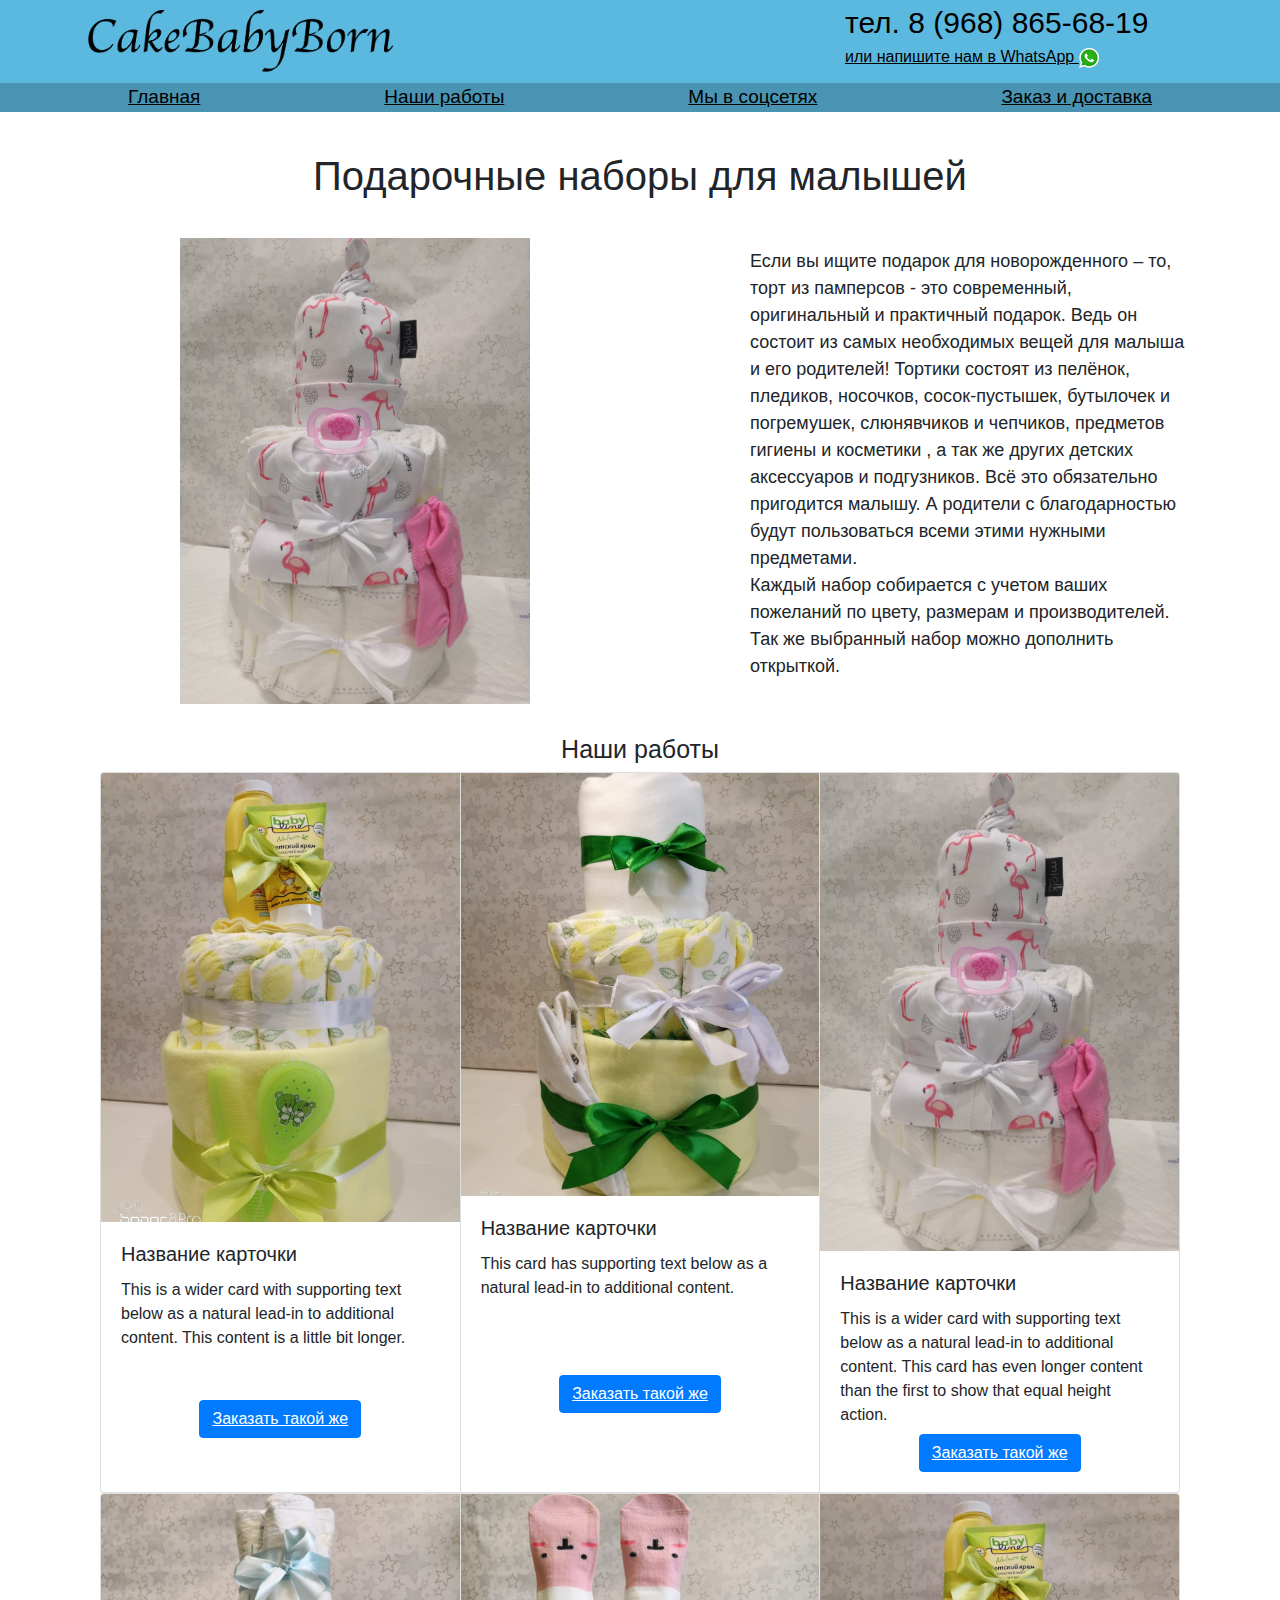
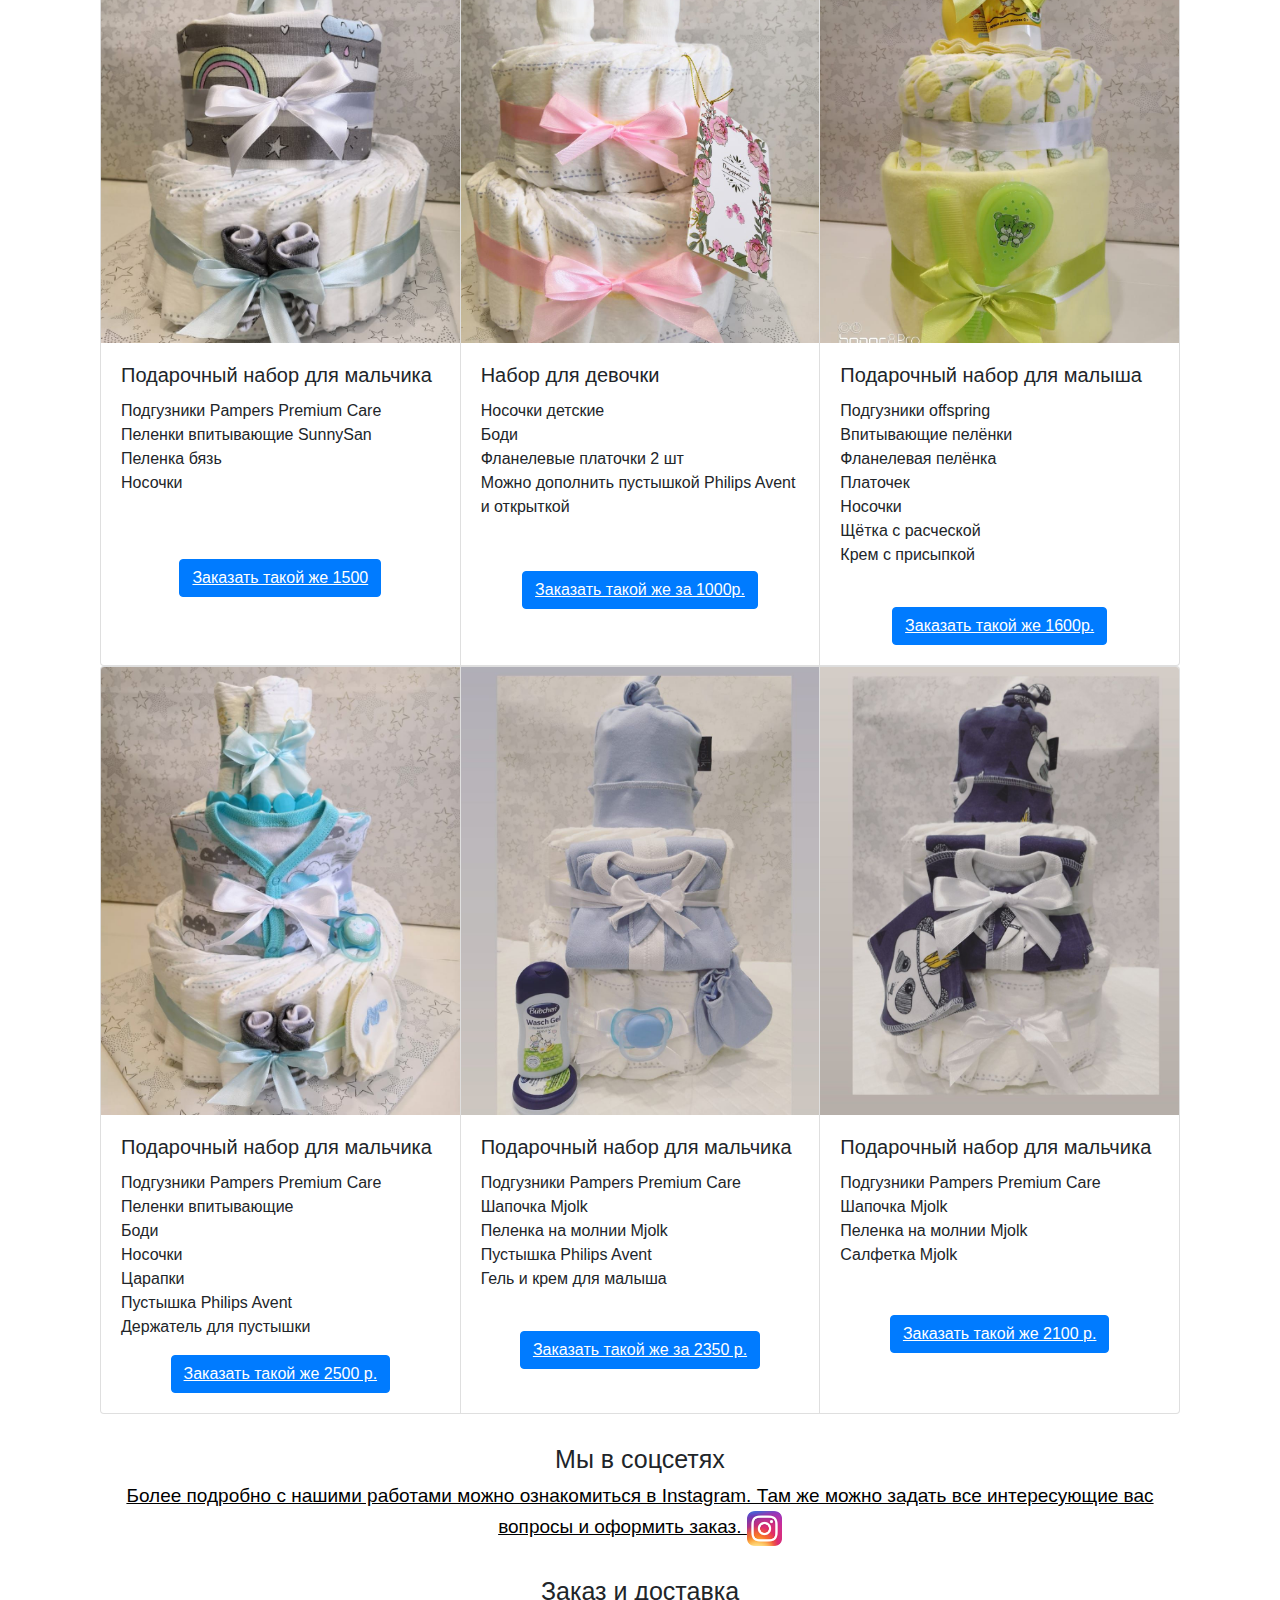
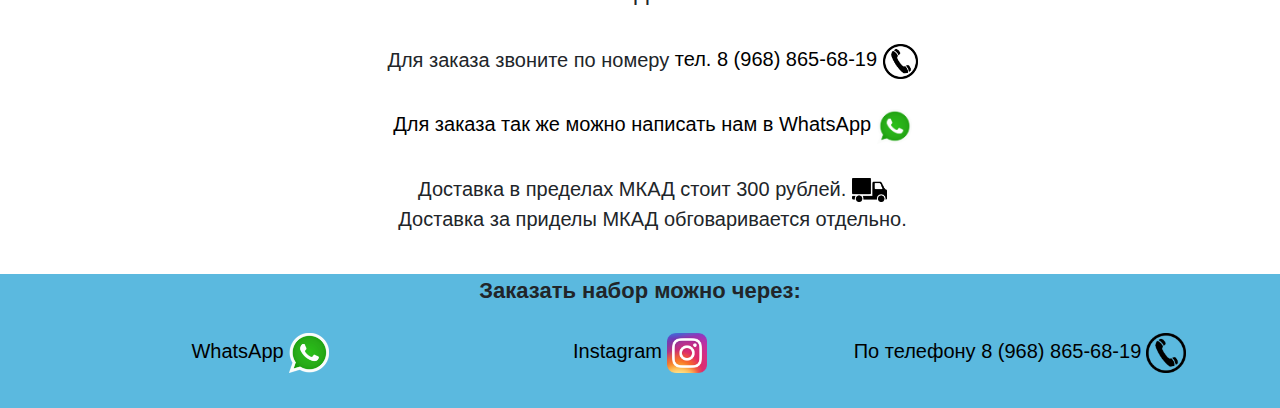
==== commit 09bfe4a0: "Add files via upload" ====
--- a/index.html
+++ b/index.html
@@ -1,4 +1,4 @@
-<!DOCTYPE html><html lang="ru"><head><meta charset="UTF-8"><meta name="viewport" content="width=device-width,initial-scale=1"><title>Подарки для малышей</title><link rel="stylesheet" href="css/style.min.css"><script src="https://code.jquery.com/jquery-3.4.1.min.js" integrity="sha256-CSXorXvZcTkaix6Yvo6HppcZGetbYMGWSFlBw8HfCJo=" crossorigin="anonymous"></script><script src="js/jquery.instagramFeed.min.js"></script><script src="js/bootstrap.bundle.min.js"></script><script src="js/bootstrap.min.js"></script></head><body><header><div class="hamburger"><span></span> <span></span> <span></span></div><div class="container"><div class="row"><div class="col-md-8"><div class="header_logotip">Подарочные наборы для малышей</div></div><div class="col-md-4"><div class="phone"><a href="tel:+79688656819">тел. 8 (968) 865-68-19</a><!-- <a href="https://wa.me/79999801726"> или напишите нам в WhatsApp</a> --></div><a href="https://wa.me/79858866481">или напишите нам в WhatsApp <img class="whatsapp_logo" src="icons/whatsapp.png" alt=""></a></div></div><nav><div class="container"><ul class="menu"><li class="menu_item"><a href="index.html" class="menu_link">Главная</a></li><li class="menu_item"><a href="#job" class="menu_link">Наши работы</a></li><li class="menu_item"><a href="#social" class="menu_link">Мы в соцсетях</a></li><li class="menu_item"><a href="#delivery" class="menu_link">Заказ и доставка</a></li></ul></div></nav></div></header><div class="container"><div class="promo"><h1 class="align-self-center">Подарочные наборы для малышей</h1><div class="row"><div class="col-md-6 ol-xl-6 offset-xl-1"><img class="promo_img" src="img/IMG_20200325_210435_392.jpg" alt="promo"></div><div class="col-md-6 col-xl-5"><p class="promo_text">Если вы ищите подарок для новорожденного – то, торт из памперсов - это современный, оригинальный и практичный подарок. Ведь он состоит из самых необходимых вещей для малыша и его родителей! Тортики состоят из пелёнок, пледиков, носочков, сосок-пустышек, бутылочек и погремушек, слюнявчиков и чепчиков, предметов гигиены и косметики , а так же других детских аксессуаров и подгузников. Всё это обязательно пригодится малышу. А родители с благодарностью будут пользоваться всеми этими нужными предметами.<br>Каждый набор собирается с учетом ваших пожеланий по цвету, размерам и производителей. Так же выбранный набор можно дополнить открыткой.</p></div></div></div><!-- Job --><div class="job"><h3 class="header_text" id="job">Наши работы</h3><div class="row"><div class="card-group"><div class="card"><img src="..." class="card-img-top" alt="..."><div class="card-body"><h5 class="card-title">Название карточки</h5><p class="card-text">This is a wider card with supporting text below as a natural lead-in to additional content. This content is a little bit longer.</p><a href="#" class="button_card btn btn-primary">Заказать такой же</a></div></div><div class="card"><img src="..." class="card-img-top" alt="..."><div class="card-body"><h5 class="card-title">Название карточки</h5><p class="card-text">This card has supporting text below as a natural lead-in to additional content.</p><a href="#" class="button_card btn btn-primary">Заказать такой же</a></div></div><div class="card"><img src="img/IMG_20200325_210435_392.jpg" class="card-img-top" alt="..."><div class="card-body"><h5 class="card-title">Название карточки</h5><p class="card_text card-text">This is a wider card with supporting text below as a natural lead-in to additional content. This card has even longer content than the first to show that equal height action.</p><a href="#" class="button_card button_card btn btn-primary">Заказать такой же</a></div></div></div></div><div class="row"><div class="card-group"><div class="card"><img src="img/IMG_20200325_210716_151.jpg" class="card-img-top" alt="..."><div class="card-body"><h5 class="card-title">Подарочный набор для мальчика</h5><p class="card-text">Подгузники Pampers Premium Care<br>Пеленки впитывающие SunnySan<br>Пеленка бязь<br>Носочки<br></p><a href="#" class="button_card btn btn-primary">Заказать такой же 1500</a></div></div><div class="card"><img src="img/IMG_20200325_210733_653.jpg" class="card-img-top" alt="..."><div class="card-body"><h5 class="card-title">Набор для девочки</h5><p class="card-text">Носочки детские<br>Боди<br>Фланелевые платочки 2 шт<br>Можно дополнить пустышкой Philips Avent и открыткой<br></p><a href="#" class="button_card btn btn-primary">Заказать такой же за 1000р.</a></div></div><div class="card"><img src="img/IMG_20200325_210824_404.jpg" class="card-img-top" alt="..."><div class="card-body"><h5 class="card-title">Подарочный набор для малыша</h5><p class="card-text">Подгузники offspring<br>Впитывающие пелёнки<br>Фланелевая пелёнка<br>Платочек<br>Носочки<br>Щётка с расческой<br>Крем с присыпкой<br><br></p><a href="#" class="button_card btn btn-primary">Заказать такой же 1600р.</a></div></div></div></div><div class="row"><div class="card-group"><div class="card"><img src="img/IMG_20200325_210517_010.jpg" class="card-img-top" alt="..."><div class="card-body"><h5 class="card-title">Подарочный набор для мальчика</h5><p class="card-text">Подгузники Pampers Premium Care<br>Пеленки впитывающие<br>Боди<br>Носочки<br>Царапки<br>Пустышка Philips Avent<br>Держатель для пустышки<br></p><a href="#" class="button_card btn btn-primary">Заказать такой же 2500 р.</a></div></div><div class="card"><img src="img/IMG_20200325_210602_367.jpg" class="card-img-top" alt="..."><div class="card-body"><h5 class="card-title">Подарочный набор для мальчика</h5><p class="card-text">Подгузники Pampers Premium Care<br>Шапочка Mjolk<br>Пеленка на молнии Mjolk<br>Пустышка Philips Avent<br>Гель и крем для малыша<br></p><a href="#" class="button_card btn btn-primary">Заказать такой же за 2350 р.</a></div></div><div class="card"><img src="img/IMG_20200325_210619_677.jpg" class="card-img-top" alt="..."><div class="card-body"><h5 class="card-title">Подарочный набор для мальчика</h5><p class="card_text card-text">Подгузники Pampers Premium Care<br>Шапочка Mjolk<br>Пеленка на молнии Mjolk<br>Салфетка Mjolk<br></p><a href="#" class="button_card btn btn-primary" style="justify-content: space-between;">Заказать такой же 2100 р.</a></div></div></div></div><!--
+<!DOCTYPE html><html lang="ru"><head><meta charset="UTF-8"><meta name="viewport" content="width=device-width,initial-scale=1"><title>CakeBabyBorn - Подарочные наборы для малышей</title><link rel="stylesheet" href="css/style.min.css"><script src="https://code.jquery.com/jquery-3.4.1.min.js" integrity="sha256-CSXorXvZcTkaix6Yvo6HppcZGetbYMGWSFlBw8HfCJo=" crossorigin="anonymous"></script><script src="js/jquery.instagramFeed.min.js"></script><script src="js/bootstrap.bundle.min.js"></script><script src="js/bootstrap.min.js"></script></head><body><header><div class="hamburger"><span></span> <span></span> <span></span></div><div class="container"><div class="row"><div class="col-md-8 col-sm-6 col-6"><img class="logo_img" src="img/logo.png" alt=""></div><div class="col-md-4 col-sm-6 col-6"><div class="phone"><a href="tel:+79688656819">тел. 8 (968) 865-68-19</a><!-- <a href="https://wa.me/79999801726"> или напишите нам в WhatsApp</a> --></div><a href="https://wa.me/79858866481">или напишите нам в WhatsApp <img class="whatsapp_logo" src="icons/whatsapp.png" alt=""></a></div></div></div><nav><ul class="menu"><li class="menu_item"><a href="index.html" class="menu_link">Главная</a></li><li class="menu_item"><a href="#job" class="menu_link">Наши работы</a></li><li class="menu_item"><a href="#social" class="menu_link">Мы в соцсетях</a></li><li class="menu_item"><a href="#delivery" class="menu_link">Заказ и доставка</a></li></ul></nav></header><div class="container"><div class="promo"><h1 class="align-self-center">Подарочные наборы для малышей</h1><div class="row"><div class="col-md-6 ol-xl-6 offset-xl-1"><img class="promo_img" src="img/IMG_20200325_210435_392.jpg" alt="promo"></div><div class="col-md-6 col-xl-5 col-sm-12"><p class="promo_text">Если вы ищите подарок для новорожденного – то, торт из памперсов - это современный, оригинальный и практичный подарок. Ведь он состоит из самых необходимых вещей для малыша и его родителей! Тортики состоят из пелёнок, пледиков, носочков, сосок-пустышек, бутылочек и погремушек, слюнявчиков и чепчиков, предметов гигиены и косметики , а так же других детских аксессуаров и подгузников. Всё это обязательно пригодится малышу. А родители с благодарностью будут пользоваться всеми этими нужными предметами.<br>Каждый набор собирается с учетом ваших пожеланий по цвету, размерам и производителей. Так же выбранный набор можно дополнить открыткой.</p></div></div></div><!-- Job --><div class="job"><h3 class="header_text" id="job">Наши работы</h3><div class="row"><div class="card-group"><div class="card"><img src="img/IMG_20200325_210824_404.jpg" class="card-img-top" alt="..."><div class="card-body d-flex flex-column"><h5 class="card-title">Название карточки</h5><p class="card-text">This is a wider card with supporting text below as a natural lead-in to additional content. This content is a little bit longer.</p><a href="#" class="button_card btn btn-primary mt-auto">Заказать такой же</a></div></div><div class="card"><img src="img/IMG_20200325_211001_982.jpg" class="card-img-top" alt="..."><div class="card-body d-flex flex-column"><h5 class="card-title">Название карточки</h5><p class="card-text">This card has supporting text below as a natural lead-in to additional content.</p><a href="#" class="button_card btn btn-primary mt-auto">Заказать такой же</a></div></div><div class="card"><img src="img/IMG_20200325_210435_392.jpg" class="card-img-top" alt="..."><div class="card-body d-flex flex-column"><h5 class="card-title">Название карточки</h5><p class="card_text card-text">This is a wider card with supporting text below as a natural lead-in to additional content. This card has even longer content than the first to show that equal height action.</p><a href="#" class="button_card btn btn-primary mt-auto">Заказать такой же</a></div></div></div></div><div class="row"><div class="card-group"><div class="card"><img src="img/IMG_20200325_210716_151.jpg" class="card-img-top" alt="..."><div class="card-body d-flex flex-column"><h5 class="card-title">Подарочный набор для мальчика</h5><p class="card-text">Подгузники Pampers Premium Care<br>Пеленки впитывающие SunnySan<br>Пеленка бязь<br>Носочки<br></p><a href="#" class="button_card btn btn-primary mt-auto">Заказать такой же 1500</a></div></div><div class="card"><img src="img/IMG_20200325_210733_653.jpg" class="card-img-top" alt="..."><div class="card-body d-flex flex-column"><h5 class="card-title">Набор для девочки</h5><p class="card-text">Носочки детские<br>Боди<br>Фланелевые платочки 2 шт<br>Можно дополнить пустышкой Philips Avent и открыткой<br></p><a href="#" class="button_card btn btn-primary mt-auto">Заказать такой же за 1000р.</a></div></div><div class="card"><img src="img/IMG_20200325_210824_404.jpg" class="card-img-top" alt="..."><div class="card-body d-flex flex-column"><h5 class="card-title">Подарочный набор для малыша</h5><p class="card-text">Подгузники offspring<br>Впитывающие пелёнки<br>Фланелевая пелёнка<br>Платочек<br>Носочки<br>Щётка с расческой<br>Крем с присыпкой<br><br></p><a href="#" class="button_card btn btn-primary mt-auto">Заказать такой же 1600р.</a></div></div></div></div><div class="row"><div class="card-group"><div class="card"><img src="img/IMG_20200325_210517_010.jpg" class="card-img-top" alt="..."><div class="card-body d-flex flex-column"><h5 class="card-title">Подарочный набор для мальчика</h5><p class="card-text">Подгузники Pampers Premium Care<br>Пеленки впитывающие<br>Боди<br>Носочки<br>Царапки<br>Пустышка Philips Avent<br>Держатель для пустышки<br></p><a href="#" class="button_card btn btn-primary mt-auto">Заказать такой же 2500 р.</a></div></div><div class="card"><img src="img/IMG_20200325_210602_367.jpg" class="card-img-top" alt="..."><div class="card-body d-flex flex-column"><h5 class="card-title">Подарочный набор для мальчика</h5><p class="card-text">Подгузники Pampers Premium Care<br>Шапочка Mjolk<br>Пеленка на молнии Mjolk<br>Пустышка Philips Avent<br>Гель и крем для малыша<br></p><a href="#" class="button_card btn btn-primary mt-auto">Заказать такой же за 2350 р.</a></div></div><div class="card"><img src="img/IMG_20200325_210619_677.jpg" class="card-img-top" alt="..."><div class="card-body d-flex flex-column"><h5 class="card-title">Подарочный набор для мальчика</h5><p class="card_text card-text">Подгузники Pampers Premium Care<br>Шапочка Mjolk<br>Пеленка на молнии Mjolk<br>Салфетка Mjolk<br></p><a href="#" class="button_card btn btn-primary mt-auto" style="justify-content: space-between;">Заказать такой же 2100 р.</a></div></div></div></div><!--
         btn-primary
                     <img src="img/IMG_20200325_210824_404.jpg" alt="" class="job_img">
                 </di>
--- a/css/style.min.css
+++ b/css/style.min.css
@@ -14,4 +14,4 @@
  * Copyright 2011-2020 The Bootstrap Authors
  * Copyright 2011-2020 Twitter, Inc.
  * Licensed under MIT (https://github.com/twbs/bootstrap/blob/master/LICENSE)
- */:root{--blue:#007bff;--indigo:#6610f2;--purple:#6f42c1;--pink:#e83e8c;--red:#dc3545;--orange:#fd7e14;--yellow:#ffc107;--green:#28a745;--teal:#20c997;--cyan:#17a2b8;--white:#fff;--gray:#6c757d;--gray-dark:#343a40;--primary:#007bff;--secondary:#6c757d;--success:#28a745;--info:#17a2b8;--warning:#ffc107;--danger:#dc3545;--light:#f8f9fa;--dark:#343a40;--breakpoint-xs:0;--breakpoint-sm:576px;--breakpoint-md:768px;--breakpoint-lg:992px;--breakpoint-xl:1200px;--font-family-sans-serif:-apple-system,BlinkMacSystemFont,"Segoe UI",Roboto,"Helvetica Neue",Arial,"Noto Sans",sans-serif,"Apple Color Emoji","Segoe UI Emoji","Segoe UI Symbol","Noto Color Emoji";--font-family-monospace:SFMono-Regular,Menlo,Monaco,Consolas,"Liberation Mono","Courier New",monospace}*,::after,::before{box-sizing:border-box}html{font-family:sans-serif;line-height:1.15;-webkit-text-size-adjust:100%;-webkit-tap-highlight-color:transparent}article,aside,figcaption,figure,footer,header,hgroup,main,nav,section{display:block}body{margin:0;font-family:-apple-system,BlinkMacSystemFont,"Segoe UI",Roboto,"Helvetica Neue",Arial,"Noto Sans",sans-serif,"Apple Color Emoji","Segoe UI Emoji","Segoe UI Symbol","Noto Color Emoji";font-size:1rem;font-weight:400;line-height:1.5;color:#212529;text-align:left;background-color:#fff}[tabindex="-1"]:focus:not(:focus-visible){outline:0!important}hr{box-sizing:content-box;height:0;overflow:visible}h1,h2,h3,h4,h5,h6{margin-top:0;margin-bottom:.5rem}p{margin-top:0;margin-bottom:1rem}abbr[data-original-title],abbr[title]{text-decoration:underline;-webkit-text-decoration:underline dotted;text-decoration:underline dotted;cursor:help;border-bottom:0;-webkit-text-decoration-skip-ink:none;text-decoration-skip-ink:none}address{margin-bottom:1rem;font-style:normal;line-height:inherit}dl,ol,ul{margin-top:0;margin-bottom:1rem}ol ol,ol ul,ul ol,ul ul{margin-bottom:0}dt{font-weight:700}dd{margin-bottom:.5rem;margin-left:0}blockquote{margin:0 0 1rem}b,strong{font-weight:bolder}small{font-size:80%}sub,sup{position:relative;font-size:75%;line-height:0;vertical-align:baseline}sub{bottom:-.25em}sup{top:-.5em}a{color:#007bff;text-decoration:none;background-color:transparent}a:hover{color:#0056b3;text-decoration:underline}a:not([href]){color:inherit;text-decoration:none}a:not([href]):hover{color:inherit;text-decoration:none}code,kbd,pre,samp{font-family:SFMono-Regular,Menlo,Monaco,Consolas,"Liberation Mono","Courier New",monospace;font-size:1em}pre{margin-top:0;margin-bottom:1rem;overflow:auto;-ms-overflow-style:scrollbar}figure{margin:0 0 1rem}img{vertical-align:middle;border-style:none}svg{overflow:hidden;vertical-align:middle}table{border-collapse:collapse}caption{padding-top:.75rem;padding-bottom:.75rem;color:#6c757d;text-align:left;caption-side:bottom}th{text-align:inherit}label{display:inline-block;margin-bottom:.5rem}button{border-radius:0}button:focus{outline:1px dotted;outline:5px auto -webkit-focus-ring-color}button,input,optgroup,select,textarea{margin:0;font-family:inherit;font-size:inherit;line-height:inherit}button,input{overflow:visible}button,select{text-transform:none}[role=button]{cursor:pointer}select{word-wrap:normal}[type=button],[type=reset],[type=submit],button{-webkit-appearance:button}[type=button]:not(:disabled),[type=reset]:not(:disabled),[type=submit]:not(:disabled),button:not(:disabled){cursor:pointer}[type=button]::-moz-focus-inner,[type=reset]::-moz-focus-inner,[type=submit]::-moz-focus-inner,button::-moz-focus-inner{padding:0;border-style:none}input[type=checkbox],input[type=radio]{box-sizing:border-box;padding:0}textarea{overflow:auto;resize:vertical}fieldset{min-width:0;padding:0;margin:0;border:0}legend{display:block;width:100%;max-width:100%;padding:0;margin-bottom:.5rem;font-size:1.5rem;line-height:inherit;color:inherit;white-space:normal}progress{vertical-align:baseline}[type=number]::-webkit-inner-spin-button,[type=number]::-webkit-outer-spin-button{height:auto}[type=search]{outline-offset:-2px;-webkit-appearance:none}[type=search]::-webkit-search-decoration{-webkit-appearance:none}::-webkit-file-upload-button{font:inherit;-webkit-appearance:button}output{display:inline-block}summary{display:list-item;cursor:pointer}template{display:none}[hidden]{display:none!important}.h1,.h2,.h3,.h4,.h5,.h6,h1,h2,h3,h4,h5,h6{margin-bottom:.5rem;font-weight:500;line-height:1.2}.h1,h1{font-size:2.5rem}.h2,h2{font-size:2rem}.h3,h3{font-size:1.75rem}.h4,h4{font-size:1.5rem}.h5,h5{font-size:1.25rem}.h6,h6{font-size:1rem}.lead{font-size:1.25rem;font-weight:300}.display-1{font-size:6rem;font-weight:300;line-height:1.2}.display-2{font-size:5.5rem;font-weight:300;line-height:1.2}.display-3{font-size:4.5rem;font-weight:300;line-height:1.2}.display-4{font-size:3.5rem;font-weight:300;line-height:1.2}hr{margin-top:1rem;margin-bottom:1rem;border:0;border-top:1px solid rgba(0,0,0,.1)}.small,small{font-size:80%;font-weight:400}.mark,mark{padding:.2em;background-color:#fcf8e3}.list-unstyled{padding-left:0;list-style:none}.list-inline{padding-left:0;list-style:none}.list-inline-item{display:inline-block}.list-inline-item:not(:last-child){margin-right:.5rem}.initialism{font-size:90%;text-transform:uppercase}.blockquote{margin-bottom:1rem;font-size:1.25rem}.blockquote-footer{display:block;font-size:80%;color:#6c757d}.blockquote-footer::before{content:"\2014\00A0"}.img-fluid{max-width:100%;height:auto}.img-thumbnail{padding:.25rem;background-color:#fff;border:1px solid #dee2e6;border-radius:.25rem;max-width:100%;height:auto}.figure{display:inline-block}.figure-img{margin-bottom:.5rem;line-height:1}.figure-caption{font-size:90%;color:#6c757d}code{font-size:87.5%;color:#e83e8c;word-wrap:break-word}a>code{color:inherit}kbd{padding:.2rem .4rem;font-size:87.5%;color:#fff;background-color:#212529;border-radius:.2rem}kbd kbd{padding:0;font-size:100%;font-weight:700}pre{display:block;font-size:87.5%;color:#212529}pre code{font-size:inherit;color:inherit;word-break:normal}.pre-scrollable{max-height:340px;overflow-y:scroll}.container{width:100%;padding-right:15px;padding-left:15px;margin-right:auto;margin-left:auto}@media (min-width:576px){.container{max-width:540px}}@media (min-width:768px){.container{max-width:720px}}@media (min-width:992px){.container{max-width:960px}}@media (min-width:1200px){.container{max-width:1140px}}.container-fluid,.container-lg,.container-md,.container-sm,.container-xl{width:100%;padding-right:15px;padding-left:15px;margin-right:auto;margin-left:auto}@media (min-width:576px){.container,.container-sm{max-width:540px}}@media (min-width:768px){.container,.container-md,.container-sm{max-width:720px}}@media (min-width:992px){.container,.container-lg,.container-md,.container-sm{max-width:960px}}@media (min-width:1200px){.container,.container-lg,.container-md,.container-sm,.container-xl{max-width:1140px}}.row{display:flex;flex-wrap:wrap;margin-right:-15px;margin-left:-15px}.no-gutters{margin-right:0;margin-left:0}.no-gutters>.col,.no-gutters>[class*=col-]{padding-right:0;padding-left:0}.col,.col-1,.col-10,.col-11,.col-12,.col-2,.col-3,.col-4,.col-5,.col-6,.col-7,.col-8,.col-9,.col-auto,.col-lg,.col-lg-1,.col-lg-10,.col-lg-11,.col-lg-12,.col-lg-2,.col-lg-3,.col-lg-4,.col-lg-5,.col-lg-6,.col-lg-7,.col-lg-8,.col-lg-9,.col-lg-auto,.col-md,.col-md-1,.col-md-10,.col-md-11,.col-md-12,.col-md-2,.col-md-3,.col-md-4,.col-md-5,.col-md-6,.col-md-7,.col-md-8,.col-md-9,.col-md-auto,.col-sm,.col-sm-1,.col-sm-10,.col-sm-11,.col-sm-12,.col-sm-2,.col-sm-3,.col-sm-4,.col-sm-5,.col-sm-6,.col-sm-7,.col-sm-8,.col-sm-9,.col-sm-auto,.col-xl,.col-xl-1,.col-xl-10,.col-xl-11,.col-xl-12,.col-xl-2,.col-xl-3,.col-xl-4,.col-xl-5,.col-xl-6,.col-xl-7,.col-xl-8,.col-xl-9,.col-xl-auto{position:relative;width:100%;padding-right:15px;padding-left:15px}.col{flex-basis:0;flex-grow:1;min-width:0;max-width:100%}.row-cols-1>*{flex:0 0 100%;max-width:100%}.row-cols-2>*{flex:0 0 50%;max-width:50%}.row-cols-3>*{flex:0 0 33.333333%;max-width:33.333333%}.row-cols-4>*{flex:0 0 25%;max-width:25%}.row-cols-5>*{flex:0 0 20%;max-width:20%}.row-cols-6>*{flex:0 0 16.666667%;max-width:16.666667%}.col-auto{flex:0 0 auto;width:auto;max-width:100%}.col-1{flex:0 0 8.333333%;max-width:8.333333%}.col-2{flex:0 0 16.666667%;max-width:16.666667%}.col-3{flex:0 0 25%;max-width:25%}.col-4{flex:0 0 33.333333%;max-width:33.333333%}.col-5{flex:0 0 41.666667%;max-width:41.666667%}.col-6{flex:0 0 50%;max-width:50%}.col-7{flex:0 0 58.333333%;max-width:58.333333%}.col-8{flex:0 0 66.666667%;max-width:66.666667%}.col-9{flex:0 0 75%;max-width:75%}.col-10{flex:0 0 83.333333%;max-width:83.333333%}.col-11{flex:0 0 91.666667%;max-width:91.666667%}.col-12{flex:0 0 100%;max-width:100%}.order-first{order:-1}.order-last{order:13}.order-0{order:0}.order-1{order:1}.order-2{order:2}.order-3{order:3}.order-4{order:4}.order-5{order:5}.order-6{order:6}.order-7{order:7}.order-8{order:8}.order-9{order:9}.order-10{order:10}.order-11{order:11}.order-12{order:12}.offset-1{margin-left:8.333333%}.offset-2{margin-left:16.666667%}.offset-3{margin-left:25%}.offset-4{margin-left:33.333333%}.offset-5{margin-left:41.666667%}.offset-6{margin-left:50%}.offset-7{margin-left:58.333333%}.offset-8{margin-left:66.666667%}.offset-9{margin-left:75%}.offset-10{margin-left:83.333333%}.offset-11{margin-left:91.666667%}@media (min-width:576px){.col-sm{flex-basis:0;flex-grow:1;min-width:0;max-width:100%}.row-cols-sm-1>*{flex:0 0 100%;max-width:100%}.row-cols-sm-2>*{flex:0 0 50%;max-width:50%}.row-cols-sm-3>*{flex:0 0 33.333333%;max-width:33.333333%}.row-cols-sm-4>*{flex:0 0 25%;max-width:25%}.row-cols-sm-5>*{flex:0 0 20%;max-width:20%}.row-cols-sm-6>*{flex:0 0 16.666667%;max-width:16.666667%}.col-sm-auto{flex:0 0 auto;width:auto;max-width:100%}.col-sm-1{flex:0 0 8.333333%;max-width:8.333333%}.col-sm-2{flex:0 0 16.666667%;max-width:16.666667%}.col-sm-3{flex:0 0 25%;max-width:25%}.col-sm-4{flex:0 0 33.333333%;max-width:33.333333%}.col-sm-5{flex:0 0 41.666667%;max-width:41.666667%}.col-sm-6{flex:0 0 50%;max-width:50%}.col-sm-7{flex:0 0 58.333333%;max-width:58.333333%}.col-sm-8{flex:0 0 66.666667%;max-width:66.666667%}.col-sm-9{flex:0 0 75%;max-width:75%}.col-sm-10{flex:0 0 83.333333%;max-width:83.333333%}.col-sm-11{flex:0 0 91.666667%;max-width:91.666667%}.col-sm-12{flex:0 0 100%;max-width:100%}.order-sm-first{order:-1}.order-sm-last{order:13}.order-sm-0{order:0}.order-sm-1{order:1}.order-sm-2{order:2}.order-sm-3{order:3}.order-sm-4{order:4}.order-sm-5{order:5}.order-sm-6{order:6}.order-sm-7{order:7}.order-sm-8{order:8}.order-sm-9{order:9}.order-sm-10{order:10}.order-sm-11{order:11}.order-sm-12{order:12}.offset-sm-0{margin-left:0}.offset-sm-1{margin-left:8.333333%}.offset-sm-2{margin-left:16.666667%}.offset-sm-3{margin-left:25%}.offset-sm-4{margin-left:33.333333%}.offset-sm-5{margin-left:41.666667%}.offset-sm-6{margin-left:50%}.offset-sm-7{margin-left:58.333333%}.offset-sm-8{margin-left:66.666667%}.offset-sm-9{margin-left:75%}.offset-sm-10{margin-left:83.333333%}.offset-sm-11{margin-left:91.666667%}}@media (min-width:768px){.col-md{flex-basis:0;flex-grow:1;min-width:0;max-width:100%}.row-cols-md-1>*{flex:0 0 100%;max-width:100%}.row-cols-md-2>*{flex:0 0 50%;max-width:50%}.row-cols-md-3>*{flex:0 0 33.333333%;max-width:33.333333%}.row-cols-md-4>*{flex:0 0 25%;max-width:25%}.row-cols-md-5>*{flex:0 0 20%;max-width:20%}.row-cols-md-6>*{flex:0 0 16.666667%;max-width:16.666667%}.col-md-auto{flex:0 0 auto;width:auto;max-width:100%}.col-md-1{flex:0 0 8.333333%;max-width:8.333333%}.col-md-2{flex:0 0 16.666667%;max-width:16.666667%}.col-md-3{flex:0 0 25%;max-width:25%}.col-md-4{flex:0 0 33.333333%;max-width:33.333333%}.col-md-5{flex:0 0 41.666667%;max-width:41.666667%}.col-md-6{flex:0 0 50%;max-width:50%}.col-md-7{flex:0 0 58.333333%;max-width:58.333333%}.col-md-8{flex:0 0 66.666667%;max-width:66.666667%}.col-md-9{flex:0 0 75%;max-width:75%}.col-md-10{flex:0 0 83.333333%;max-width:83.333333%}.col-md-11{flex:0 0 91.666667%;max-width:91.666667%}.col-md-12{flex:0 0 100%;max-width:100%}.order-md-first{order:-1}.order-md-last{order:13}.order-md-0{order:0}.order-md-1{order:1}.order-md-2{order:2}.order-md-3{order:3}.order-md-4{order:4}.order-md-5{order:5}.order-md-6{order:6}.order-md-7{order:7}.order-md-8{order:8}.order-md-9{order:9}.order-md-10{order:10}.order-md-11{order:11}.order-md-12{order:12}.offset-md-0{margin-left:0}.offset-md-1{margin-left:8.333333%}.offset-md-2{margin-left:16.666667%}.offset-md-3{margin-left:25%}.offset-md-4{margin-left:33.333333%}.offset-md-5{margin-left:41.666667%}.offset-md-6{margin-left:50%}.offset-md-7{margin-left:58.333333%}.offset-md-8{margin-left:66.666667%}.offset-md-9{margin-left:75%}.offset-md-10{margin-left:83.333333%}.offset-md-11{margin-left:91.666667%}}@media (min-width:992px){.col-lg{flex-basis:0;flex-grow:1;min-width:0;max-width:100%}.row-cols-lg-1>*{flex:0 0 100%;max-width:100%}.row-cols-lg-2>*{flex:0 0 50%;max-width:50%}.row-cols-lg-3>*{flex:0 0 33.333333%;max-width:33.333333%}.row-cols-lg-4>*{flex:0 0 25%;max-width:25%}.row-cols-lg-5>*{flex:0 0 20%;max-width:20%}.row-cols-lg-6>*{flex:0 0 16.666667%;max-width:16.666667%}.col-lg-auto{flex:0 0 auto;width:auto;max-width:100%}.col-lg-1{flex:0 0 8.333333%;max-width:8.333333%}.col-lg-2{flex:0 0 16.666667%;max-width:16.666667%}.col-lg-3{flex:0 0 25%;max-width:25%}.col-lg-4{flex:0 0 33.333333%;max-width:33.333333%}.col-lg-5{flex:0 0 41.666667%;max-width:41.666667%}.col-lg-6{flex:0 0 50%;max-width:50%}.col-lg-7{flex:0 0 58.333333%;max-width:58.333333%}.col-lg-8{flex:0 0 66.666667%;max-width:66.666667%}.col-lg-9{flex:0 0 75%;max-width:75%}.col-lg-10{flex:0 0 83.333333%;max-width:83.333333%}.col-lg-11{flex:0 0 91.666667%;max-width:91.666667%}.col-lg-12{flex:0 0 100%;max-width:100%}.order-lg-first{order:-1}.order-lg-last{order:13}.order-lg-0{order:0}.order-lg-1{order:1}.order-lg-2{order:2}.order-lg-3{order:3}.order-lg-4{order:4}.order-lg-5{order:5}.order-lg-6{order:6}.order-lg-7{order:7}.order-lg-8{order:8}.order-lg-9{order:9}.order-lg-10{order:10}.order-lg-11{order:11}.order-lg-12{order:12}.offset-lg-0{margin-left:0}.offset-lg-1{margin-left:8.333333%}.offset-lg-2{margin-left:16.666667%}.offset-lg-3{margin-left:25%}.offset-lg-4{margin-left:33.333333%}.offset-lg-5{margin-left:41.666667%}.offset-lg-6{margin-left:50%}.offset-lg-7{margin-left:58.333333%}.offset-lg-8{margin-left:66.666667%}.offset-lg-9{margin-left:75%}.offset-lg-10{margin-left:83.333333%}.offset-lg-11{margin-left:91.666667%}}@media (min-width:1200px){.col-xl{flex-basis:0;flex-grow:1;min-width:0;max-width:100%}.row-cols-xl-1>*{flex:0 0 100%;max-width:100%}.row-cols-xl-2>*{flex:0 0 50%;max-width:50%}.row-cols-xl-3>*{flex:0 0 33.333333%;max-width:33.333333%}.row-cols-xl-4>*{flex:0 0 25%;max-width:25%}.row-cols-xl-5>*{flex:0 0 20%;max-width:20%}.row-cols-xl-6>*{flex:0 0 16.666667%;max-width:16.666667%}.col-xl-auto{flex:0 0 auto;width:auto;max-width:100%}.col-xl-1{flex:0 0 8.333333%;max-width:8.333333%}.col-xl-2{flex:0 0 16.666667%;max-width:16.666667%}.col-xl-3{flex:0 0 25%;max-width:25%}.col-xl-4{flex:0 0 33.333333%;max-width:33.333333%}.col-xl-5{flex:0 0 41.666667%;max-width:41.666667%}.col-xl-6{flex:0 0 50%;max-width:50%}.col-xl-7{flex:0 0 58.333333%;max-width:58.333333%}.col-xl-8{flex:0 0 66.666667%;max-width:66.666667%}.col-xl-9{flex:0 0 75%;max-width:75%}.col-xl-10{flex:0 0 83.333333%;max-width:83.333333%}.col-xl-11{flex:0 0 91.666667%;max-width:91.666667%}.col-xl-12{flex:0 0 100%;max-width:100%}.order-xl-first{order:-1}.order-xl-last{order:13}.order-xl-0{order:0}.order-xl-1{order:1}.order-xl-2{order:2}.order-xl-3{order:3}.order-xl-4{order:4}.order-xl-5{order:5}.order-xl-6{order:6}.order-xl-7{order:7}.order-xl-8{order:8}.order-xl-9{order:9}.order-xl-10{order:10}.order-xl-11{order:11}.order-xl-12{order:12}.offset-xl-0{margin-left:0}.offset-xl-1{margin-left:8.333333%}.offset-xl-2{margin-left:16.666667%}.offset-xl-3{margin-left:25%}.offset-xl-4{margin-left:33.333333%}.offset-xl-5{margin-left:41.666667%}.offset-xl-6{margin-left:50%}.offset-xl-7{margin-left:58.333333%}.offset-xl-8{margin-left:66.666667%}.offset-xl-9{margin-left:75%}.offset-xl-10{margin-left:83.333333%}.offset-xl-11{margin-left:91.666667%}}.table{width:100%;margin-bottom:1rem;color:#212529}.table td,.table th{padding:.75rem;vertical-align:top;border-top:1px solid #dee2e6}.table thead th{vertical-align:bottom;border-bottom:2px solid #dee2e6}.table tbody+tbody{border-top:2px solid #dee2e6}.table-sm td,.table-sm th{padding:.3rem}.table-bordered{border:1px solid #dee2e6}.table-bordered td,.table-bordered th{border:1px solid #dee2e6}.table-bordered thead td,.table-bordered thead th{border-bottom-width:2px}.table-borderless tbody+tbody,.table-borderless td,.table-borderless th,.table-borderless thead th{border:0}.table-striped tbody tr:nth-of-type(odd){background-color:rgba(0,0,0,.05)}.table-hover tbody tr:hover{color:#212529;background-color:rgba(0,0,0,.075)}.table-primary,.table-primary>td,.table-primary>th{background-color:#b8daff}.table-primary tbody+tbody,.table-primary td,.table-primary th,.table-primary thead th{border-color:#7abaff}.table-hover .table-primary:hover{background-color:#9fcdff}.table-hover .table-primary:hover>td,.table-hover .table-primary:hover>th{background-color:#9fcdff}.table-secondary,.table-secondary>td,.table-secondary>th{background-color:#d6d8db}.table-secondary tbody+tbody,.table-secondary td,.table-secondary th,.table-secondary thead th{border-color:#b3b7bb}.table-hover .table-secondary:hover{background-color:#c8cbcf}.table-hover .table-secondary:hover>td,.table-hover .table-secondary:hover>th{background-color:#c8cbcf}.table-success,.table-success>td,.table-success>th{background-color:#c3e6cb}.table-success tbody+tbody,.table-success td,.table-success th,.table-success thead th{border-color:#8fd19e}.table-hover .table-success:hover{background-color:#b1dfbb}.table-hover .table-success:hover>td,.table-hover .table-success:hover>th{background-color:#b1dfbb}.table-info,.table-info>td,.table-info>th{background-color:#bee5eb}.table-info tbody+tbody,.table-info td,.table-info th,.table-info thead th{border-color:#86cfda}.table-hover .table-info:hover{background-color:#abdde5}.table-hover .table-info:hover>td,.table-hover .table-info:hover>th{background-color:#abdde5}.table-warning,.table-warning>td,.table-warning>th{background-color:#ffeeba}.table-warning tbody+tbody,.table-warning td,.table-warning th,.table-warning thead th{border-color:#ffdf7e}.table-hover .table-warning:hover{background-color:#ffe8a1}.table-hover .table-warning:hover>td,.table-hover .table-warning:hover>th{background-color:#ffe8a1}.table-danger,.table-danger>td,.table-danger>th{background-color:#f5c6cb}.table-danger tbody+tbody,.table-danger td,.table-danger th,.table-danger thead th{border-color:#ed969e}.table-hover .table-danger:hover{background-color:#f1b0b7}.table-hover .table-danger:hover>td,.table-hover .table-danger:hover>th{background-color:#f1b0b7}.table-light,.table-light>td,.table-light>th{background-color:#fdfdfe}.table-light tbody+tbody,.table-light td,.table-light th,.table-light thead th{border-color:#fbfcfc}.table-hover .table-light:hover{background-color:#ececf6}.table-hover .table-light:hover>td,.table-hover .table-light:hover>th{background-color:#ececf6}.table-dark,.table-dark>td,.table-dark>th{background-color:#c6c8ca}.table-dark tbody+tbody,.table-dark td,.table-dark th,.table-dark thead th{border-color:#95999c}.table-hover .table-dark:hover{background-color:#b9bbbe}.table-hover .table-dark:hover>td,.table-hover .table-dark:hover>th{background-color:#b9bbbe}.table-active,.table-active>td,.table-active>th{background-color:rgba(0,0,0,.075)}.table-hover .table-active:hover{background-color:rgba(0,0,0,.075)}.table-hover .table-active:hover>td,.table-hover .table-active:hover>th{background-color:rgba(0,0,0,.075)}.table .thead-dark th{color:#fff;background-color:#343a40;border-color:#454d55}.table .thead-light th{color:#495057;background-color:#e9ecef;border-color:#dee2e6}.table-dark{color:#fff;background-color:#343a40}.table-dark td,.table-dark th,.table-dark thead th{border-color:#454d55}.table-dark.table-bordered{border:0}.table-dark.table-striped tbody tr:nth-of-type(odd){background-color:rgba(255,255,255,.05)}.table-dark.table-hover tbody tr:hover{color:#fff;background-color:rgba(255,255,255,.075)}@media (max-width:575.98px){.table-responsive-sm{display:block;width:100%;overflow-x:auto;-webkit-overflow-scrolling:touch}.table-responsive-sm>.table-bordered{border:0}}@media (max-width:767.98px){.table-responsive-md{display:block;width:100%;overflow-x:auto;-webkit-overflow-scrolling:touch}.table-responsive-md>.table-bordered{border:0}}@media (max-width:991.98px){.table-responsive-lg{display:block;width:100%;overflow-x:auto;-webkit-overflow-scrolling:touch}.table-responsive-lg>.table-bordered{border:0}}@media (max-width:1199.98px){.table-responsive-xl{display:block;width:100%;overflow-x:auto;-webkit-overflow-scrolling:touch}.table-responsive-xl>.table-bordered{border:0}}.table-responsive{display:block;width:100%;overflow-x:auto;-webkit-overflow-scrolling:touch}.table-responsive>.table-bordered{border:0}.form-control{display:block;width:100%;height:calc(1.5em + .75rem + 2px);padding:.375rem .75rem;font-size:1rem;font-weight:400;line-height:1.5;color:#495057;background-color:#fff;background-clip:padding-box;border:1px solid #ced4da;border-radius:.25rem;transition:border-color .15s ease-in-out,box-shadow .15s ease-in-out}@media (prefers-reduced-motion:reduce){.form-control{transition:none}}.form-control::-ms-expand{background-color:transparent;border:0}.form-control:-moz-focusring{color:transparent;text-shadow:0 0 0 #495057}.form-control:focus{color:#495057;background-color:#fff;border-color:#80bdff;outline:0;box-shadow:0 0 0 .2rem rgba(0,123,255,.25)}.form-control::-moz-placeholder{color:#6c757d;opacity:1}.form-control:-ms-input-placeholder{color:#6c757d;opacity:1}.form-control::placeholder{color:#6c757d;opacity:1}.form-control:disabled,.form-control[readonly]{background-color:#e9ecef;opacity:1}input[type=date].form-control,input[type=datetime-local].form-control,input[type=month].form-control,input[type=time].form-control{-webkit-appearance:none;-moz-appearance:none;appearance:none}select.form-control:focus::-ms-value{color:#495057;background-color:#fff}.form-control-file,.form-control-range{display:block;width:100%}.col-form-label{padding-top:calc(.375rem + 1px);padding-bottom:calc(.375rem + 1px);margin-bottom:0;font-size:inherit;line-height:1.5}.col-form-label-lg{padding-top:calc(.5rem + 1px);padding-bottom:calc(.5rem + 1px);font-size:1.25rem;line-height:1.5}.col-form-label-sm{padding-top:calc(.25rem + 1px);padding-bottom:calc(.25rem + 1px);font-size:.875rem;line-height:1.5}.form-control-plaintext{display:block;width:100%;padding:.375rem 0;margin-bottom:0;font-size:1rem;line-height:1.5;color:#212529;background-color:transparent;border:solid transparent;border-width:1px 0}.form-control-plaintext.form-control-lg,.form-control-plaintext.form-control-sm{padding-right:0;padding-left:0}.form-control-sm{height:calc(1.5em + .5rem + 2px);padding:.25rem .5rem;font-size:.875rem;line-height:1.5;border-radius:.2rem}.form-control-lg{height:calc(1.5em + 1rem + 2px);padding:.5rem 1rem;font-size:1.25rem;line-height:1.5;border-radius:.3rem}select.form-control[multiple],select.form-control[size]{height:auto}textarea.form-control{height:auto}.form-group{margin-bottom:1rem}.form-text{display:block;margin-top:.25rem}.form-row{display:flex;flex-wrap:wrap;margin-right:-5px;margin-left:-5px}.form-row>.col,.form-row>[class*=col-]{padding-right:5px;padding-left:5px}.form-check{position:relative;display:block;padding-left:1.25rem}.form-check-input{position:absolute;margin-top:.3rem;margin-left:-1.25rem}.form-check-input:disabled~.form-check-label,.form-check-input[disabled]~.form-check-label{color:#6c757d}.form-check-label{margin-bottom:0}.form-check-inline{display:inline-flex;align-items:center;padding-left:0;margin-right:.75rem}.form-check-inline .form-check-input{position:static;margin-top:0;margin-right:.3125rem;margin-left:0}.valid-feedback{display:none;width:100%;margin-top:.25rem;font-size:80%;color:#28a745}.valid-tooltip{position:absolute;top:100%;z-index:5;display:none;max-width:100%;padding:.25rem .5rem;margin-top:.1rem;font-size:.875rem;line-height:1.5;color:#fff;background-color:rgba(40,167,69,.9);border-radius:.25rem}.is-valid~.valid-feedback,.is-valid~.valid-tooltip,.was-validated :valid~.valid-feedback,.was-validated :valid~.valid-tooltip{display:block}.form-control.is-valid,.was-validated .form-control:valid{border-color:#28a745;padding-right:calc(1.5em + .75rem);background-image:url("data:image/svg+xml,%3csvg xmlns='http://www.w3.org/2000/svg' width='8' height='8' viewBox='0 0 8 8'%3e%3cpath fill='%2328a745' d='M2.3 6.73L.6 4.53c-.4-1.04.46-1.4 1.1-.8l1.1 1.4 3.4-3.8c.6-.63 1.6-.27 1.2.7l-4 4.6c-.43.5-.8.4-1.1.1z'/%3e%3c/svg%3e");background-repeat:no-repeat;background-position:right calc(.375em + .1875rem) center;background-size:calc(.75em + .375rem) calc(.75em + .375rem)}.form-control.is-valid:focus,.was-validated .form-control:valid:focus{border-color:#28a745;box-shadow:0 0 0 .2rem rgba(40,167,69,.25)}.was-validated textarea.form-control:valid,textarea.form-control.is-valid{padding-right:calc(1.5em + .75rem);background-position:top calc(.375em + .1875rem) right calc(.375em + .1875rem)}.custom-select.is-valid,.was-validated .custom-select:valid{border-color:#28a745;padding-right:calc(.75em + 2.3125rem);background:url("data:image/svg+xml,%3csvg xmlns='http://www.w3.org/2000/svg' width='4' height='5' viewBox='0 0 4 5'%3e%3cpath fill='%23343a40' d='M2 0L0 2h4zm0 5L0 3h4z'/%3e%3c/svg%3e") no-repeat right .75rem center/8px 10px,url("data:image/svg+xml,%3csvg xmlns='http://www.w3.org/2000/svg' width='8' height='8' viewBox='0 0 8 8'%3e%3cpath fill='%2328a745' d='M2.3 6.73L.6 4.53c-.4-1.04.46-1.4 1.1-.8l1.1 1.4 3.4-3.8c.6-.63 1.6-.27 1.2.7l-4 4.6c-.43.5-.8.4-1.1.1z'/%3e%3c/svg%3e") #fff no-repeat center right 1.75rem/calc(.75em + .375rem) calc(.75em + .375rem)}.custom-select.is-valid:focus,.was-validated .custom-select:valid:focus{border-color:#28a745;box-shadow:0 0 0 .2rem rgba(40,167,69,.25)}.form-check-input.is-valid~.form-check-label,.was-validated .form-check-input:valid~.form-check-label{color:#28a745}.form-check-input.is-valid~.valid-feedback,.form-check-input.is-valid~.valid-tooltip,.was-validated .form-check-input:valid~.valid-feedback,.was-validated .form-check-input:valid~.valid-tooltip{display:block}.custom-control-input.is-valid~.custom-control-label,.was-validated .custom-control-input:valid~.custom-control-label{color:#28a745}.custom-control-input.is-valid~.custom-control-label::before,.was-validated .custom-control-input:valid~.custom-control-label::before{border-color:#28a745}.custom-control-input.is-valid:checked~.custom-control-label::before,.was-validated .custom-control-input:valid:checked~.custom-control-label::before{border-color:#34ce57;background-color:#34ce57}.custom-control-input.is-valid:focus~.custom-control-label::before,.was-validated .custom-control-input:valid:focus~.custom-control-label::before{box-shadow:0 0 0 .2rem rgba(40,167,69,.25)}.custom-control-input.is-valid:focus:not(:checked)~.custom-control-label::before,.was-validated .custom-control-input:valid:focus:not(:checked)~.custom-control-label::before{border-color:#28a745}.custom-file-input.is-valid~.custom-file-label,.was-validated .custom-file-input:valid~.custom-file-label{border-color:#28a745}.custom-file-input.is-valid:focus~.custom-file-label,.was-validated .custom-file-input:valid:focus~.custom-file-label{border-color:#28a745;box-shadow:0 0 0 .2rem rgba(40,167,69,.25)}.invalid-feedback{display:none;width:100%;margin-top:.25rem;font-size:80%;color:#dc3545}.invalid-tooltip{position:absolute;top:100%;z-index:5;display:none;max-width:100%;padding:.25rem .5rem;margin-top:.1rem;font-size:.875rem;line-height:1.5;color:#fff;background-color:rgba(220,53,69,.9);border-radius:.25rem}.is-invalid~.invalid-feedback,.is-invalid~.invalid-tooltip,.was-validated :invalid~.invalid-feedback,.was-validated :invalid~.invalid-tooltip{display:block}.form-control.is-invalid,.was-validated .form-control:invalid{border-color:#dc3545;padding-right:calc(1.5em + .75rem);background-image:url("data:image/svg+xml,%3csvg xmlns='http://www.w3.org/2000/svg' width='12' height='12' fill='none' stroke='%23dc3545' viewBox='0 0 12 12'%3e%3ccircle cx='6' cy='6' r='4.5'/%3e%3cpath stroke-linejoin='round' d='M5.8 3.6h.4L6 6.5z'/%3e%3ccircle cx='6' cy='8.2' r='.6' fill='%23dc3545' stroke='none'/%3e%3c/svg%3e");background-repeat:no-repeat;background-position:right calc(.375em + .1875rem) center;background-size:calc(.75em + .375rem) calc(.75em + .375rem)}.form-control.is-invalid:focus,.was-validated .form-control:invalid:focus{border-color:#dc3545;box-shadow:0 0 0 .2rem rgba(220,53,69,.25)}.was-validated textarea.form-control:invalid,textarea.form-control.is-invalid{padding-right:calc(1.5em + .75rem);background-position:top calc(.375em + .1875rem) right calc(.375em + .1875rem)}.custom-select.is-invalid,.was-validated .custom-select:invalid{border-color:#dc3545;padding-right:calc(.75em + 2.3125rem);background:url("data:image/svg+xml,%3csvg xmlns='http://www.w3.org/2000/svg' width='4' height='5' viewBox='0 0 4 5'%3e%3cpath fill='%23343a40' d='M2 0L0 2h4zm0 5L0 3h4z'/%3e%3c/svg%3e") no-repeat right .75rem center/8px 10px,url("data:image/svg+xml,%3csvg xmlns='http://www.w3.org/2000/svg' width='12' height='12' fill='none' stroke='%23dc3545' viewBox='0 0 12 12'%3e%3ccircle cx='6' cy='6' r='4.5'/%3e%3cpath stroke-linejoin='round' d='M5.8 3.6h.4L6 6.5z'/%3e%3ccircle cx='6' cy='8.2' r='.6' fill='%23dc3545' stroke='none'/%3e%3c/svg%3e") #fff no-repeat center right 1.75rem/calc(.75em + .375rem) calc(.75em + .375rem)}.custom-select.is-invalid:focus,.was-validated .custom-select:invalid:focus{border-color:#dc3545;box-shadow:0 0 0 .2rem rgba(220,53,69,.25)}.form-check-input.is-invalid~.form-check-label,.was-validated .form-check-input:invalid~.form-check-label{color:#dc3545}.form-check-input.is-invalid~.invalid-feedback,.form-check-input.is-invalid~.invalid-tooltip,.was-validated .form-check-input:invalid~.invalid-feedback,.was-validated .form-check-input:invalid~.invalid-tooltip{display:block}.custom-control-input.is-invalid~.custom-control-label,.was-validated .custom-control-input:invalid~.custom-control-label{color:#dc3545}.custom-control-input.is-invalid~.custom-control-label::before,.was-validated .custom-control-input:invalid~.custom-control-label::before{border-color:#dc3545}.custom-control-input.is-invalid:checked~.custom-control-label::before,.was-validated .custom-control-input:invalid:checked~.custom-control-label::before{border-color:#e4606d;background-color:#e4606d}.custom-control-input.is-invalid:focus~.custom-control-label::before,.was-validated .custom-control-input:invalid:focus~.custom-control-label::before{box-shadow:0 0 0 .2rem rgba(220,53,69,.25)}.custom-control-input.is-invalid:focus:not(:checked)~.custom-control-label::before,.was-validated .custom-control-input:invalid:focus:not(:checked)~.custom-control-label::before{border-color:#dc3545}.custom-file-input.is-invalid~.custom-file-label,.was-validated .custom-file-input:invalid~.custom-file-label{border-color:#dc3545}.custom-file-input.is-invalid:focus~.custom-file-label,.was-validated .custom-file-input:invalid:focus~.custom-file-label{border-color:#dc3545;box-shadow:0 0 0 .2rem rgba(220,53,69,.25)}.form-inline{display:flex;flex-flow:row wrap;align-items:center}.form-inline .form-check{width:100%}@media (min-width:576px){.form-inline label{display:flex;align-items:center;justify-content:center;margin-bottom:0}.form-inline .form-group{display:flex;flex:0 0 auto;flex-flow:row wrap;align-items:center;margin-bottom:0}.form-inline .form-control{display:inline-block;width:auto;vertical-align:middle}.form-inline .form-control-plaintext{display:inline-block}.form-inline .custom-select,.form-inline .input-group{width:auto}.form-inline .form-check{display:flex;align-items:center;justify-content:center;width:auto;padding-left:0}.form-inline .form-check-input{position:relative;flex-shrink:0;margin-top:0;margin-right:.25rem;margin-left:0}.form-inline .custom-control{align-items:center;justify-content:center}.form-inline .custom-control-label{margin-bottom:0}}.btn{display:inline-block;font-weight:400;color:#212529;text-align:center;vertical-align:middle;-webkit-user-select:none;-moz-user-select:none;-ms-user-select:none;user-select:none;background-color:transparent;border:1px solid transparent;padding:.375rem .75rem;font-size:1rem;line-height:1.5;border-radius:.25rem;transition:color .15s ease-in-out,background-color .15s ease-in-out,border-color .15s ease-in-out,box-shadow .15s ease-in-out}@media (prefers-reduced-motion:reduce){.btn{transition:none}}.btn:hover{color:#212529;text-decoration:none}.btn.focus,.btn:focus{outline:0;box-shadow:0 0 0 .2rem rgba(0,123,255,.25)}.btn.disabled,.btn:disabled{opacity:.65}.btn:not(:disabled):not(.disabled){cursor:pointer}a.btn.disabled,fieldset:disabled a.btn{pointer-events:none}.btn-primary{color:#fff;background-color:#007bff;border-color:#007bff}.btn-primary:hover{color:#fff;background-color:#0069d9;border-color:#0062cc}.btn-primary.focus,.btn-primary:focus{color:#fff;background-color:#0069d9;border-color:#0062cc;box-shadow:0 0 0 .2rem rgba(38,143,255,.5)}.btn-primary.disabled,.btn-primary:disabled{color:#fff;background-color:#007bff;border-color:#007bff}.btn-primary:not(:disabled):not(.disabled).active,.btn-primary:not(:disabled):not(.disabled):active,.show>.btn-primary.dropdown-toggle{color:#fff;background-color:#0062cc;border-color:#005cbf}.btn-primary:not(:disabled):not(.disabled).active:focus,.btn-primary:not(:disabled):not(.disabled):active:focus,.show>.btn-primary.dropdown-toggle:focus{box-shadow:0 0 0 .2rem rgba(38,143,255,.5)}.btn-secondary{color:#fff;background-color:#6c757d;border-color:#6c757d}.btn-secondary:hover{color:#fff;background-color:#5a6268;border-color:#545b62}.btn-secondary.focus,.btn-secondary:focus{color:#fff;background-color:#5a6268;border-color:#545b62;box-shadow:0 0 0 .2rem rgba(130,138,145,.5)}.btn-secondary.disabled,.btn-secondary:disabled{color:#fff;background-color:#6c757d;border-color:#6c757d}.btn-secondary:not(:disabled):not(.disabled).active,.btn-secondary:not(:disabled):not(.disabled):active,.show>.btn-secondary.dropdown-toggle{color:#fff;background-color:#545b62;border-color:#4e555b}.btn-secondary:not(:disabled):not(.disabled).active:focus,.btn-secondary:not(:disabled):not(.disabled):active:focus,.show>.btn-secondary.dropdown-toggle:focus{box-shadow:0 0 0 .2rem rgba(130,138,145,.5)}.btn-success{color:#fff;background-color:#28a745;border-color:#28a745}.btn-success:hover{color:#fff;background-color:#218838;border-color:#1e7e34}.btn-success.focus,.btn-success:focus{color:#fff;background-color:#218838;border-color:#1e7e34;box-shadow:0 0 0 .2rem rgba(72,180,97,.5)}.btn-success.disabled,.btn-success:disabled{color:#fff;background-color:#28a745;border-color:#28a745}.btn-success:not(:disabled):not(.disabled).active,.btn-success:not(:disabled):not(.disabled):active,.show>.btn-success.dropdown-toggle{color:#fff;background-color:#1e7e34;border-color:#1c7430}.btn-success:not(:disabled):not(.disabled).active:focus,.btn-success:not(:disabled):not(.disabled):active:focus,.show>.btn-success.dropdown-toggle:focus{box-shadow:0 0 0 .2rem rgba(72,180,97,.5)}.btn-info{color:#fff;background-color:#17a2b8;border-color:#17a2b8}.btn-info:hover{color:#fff;background-color:#138496;border-color:#117a8b}.btn-info.focus,.btn-info:focus{color:#fff;background-color:#138496;border-color:#117a8b;box-shadow:0 0 0 .2rem rgba(58,176,195,.5)}.btn-info.disabled,.btn-info:disabled{color:#fff;background-color:#17a2b8;border-color:#17a2b8}.btn-info:not(:disabled):not(.disabled).active,.btn-info:not(:disabled):not(.disabled):active,.show>.btn-info.dropdown-toggle{color:#fff;background-color:#117a8b;border-color:#10707f}.btn-info:not(:disabled):not(.disabled).active:focus,.btn-info:not(:disabled):not(.disabled):active:focus,.show>.btn-info.dropdown-toggle:focus{box-shadow:0 0 0 .2rem rgba(58,176,195,.5)}.btn-warning{color:#212529;background-color:#ffc107;border-color:#ffc107}.btn-warning:hover{color:#212529;background-color:#e0a800;border-color:#d39e00}.btn-warning.focus,.btn-warning:focus{color:#212529;background-color:#e0a800;border-color:#d39e00;box-shadow:0 0 0 .2rem rgba(222,170,12,.5)}.btn-warning.disabled,.btn-warning:disabled{color:#212529;background-color:#ffc107;border-color:#ffc107}.btn-warning:not(:disabled):not(.disabled).active,.btn-warning:not(:disabled):not(.disabled):active,.show>.btn-warning.dropdown-toggle{color:#212529;background-color:#d39e00;border-color:#c69500}.btn-warning:not(:disabled):not(.disabled).active:focus,.btn-warning:not(:disabled):not(.disabled):active:focus,.show>.btn-warning.dropdown-toggle:focus{box-shadow:0 0 0 .2rem rgba(222,170,12,.5)}.btn-danger{color:#fff;background-color:#dc3545;border-color:#dc3545}.btn-danger:hover{color:#fff;background-color:#c82333;border-color:#bd2130}.btn-danger.focus,.btn-danger:focus{color:#fff;background-color:#c82333;border-color:#bd2130;box-shadow:0 0 0 .2rem rgba(225,83,97,.5)}.btn-danger.disabled,.btn-danger:disabled{color:#fff;background-color:#dc3545;border-color:#dc3545}.btn-danger:not(:disabled):not(.disabled).active,.btn-danger:not(:disabled):not(.disabled):active,.show>.btn-danger.dropdown-toggle{color:#fff;background-color:#bd2130;border-color:#b21f2d}.btn-danger:not(:disabled):not(.disabled).active:focus,.btn-danger:not(:disabled):not(.disabled):active:focus,.show>.btn-danger.dropdown-toggle:focus{box-shadow:0 0 0 .2rem rgba(225,83,97,.5)}.btn-light{color:#212529;background-color:#f8f9fa;border-color:#f8f9fa}.btn-light:hover{color:#212529;background-color:#e2e6ea;border-color:#dae0e5}.btn-light.focus,.btn-light:focus{color:#212529;background-color:#e2e6ea;border-color:#dae0e5;box-shadow:0 0 0 .2rem rgba(216,217,219,.5)}.btn-light.disabled,.btn-light:disabled{color:#212529;background-color:#f8f9fa;border-color:#f8f9fa}.btn-light:not(:disabled):not(.disabled).active,.btn-light:not(:disabled):not(.disabled):active,.show>.btn-light.dropdown-toggle{color:#212529;background-color:#dae0e5;border-color:#d3d9df}.btn-light:not(:disabled):not(.disabled).active:focus,.btn-light:not(:disabled):not(.disabled):active:focus,.show>.btn-light.dropdown-toggle:focus{box-shadow:0 0 0 .2rem rgba(216,217,219,.5)}.btn-dark{color:#fff;background-color:#343a40;border-color:#343a40}.btn-dark:hover{color:#fff;background-color:#23272b;border-color:#1d2124}.btn-dark.focus,.btn-dark:focus{color:#fff;background-color:#23272b;border-color:#1d2124;box-shadow:0 0 0 .2rem rgba(82,88,93,.5)}.btn-dark.disabled,.btn-dark:disabled{color:#fff;background-color:#343a40;border-color:#343a40}.btn-dark:not(:disabled):not(.disabled).active,.btn-dark:not(:disabled):not(.disabled):active,.show>.btn-dark.dropdown-toggle{color:#fff;background-color:#1d2124;border-color:#171a1d}.btn-dark:not(:disabled):not(.disabled).active:focus,.btn-dark:not(:disabled):not(.disabled):active:focus,.show>.btn-dark.dropdown-toggle:focus{box-shadow:0 0 0 .2rem rgba(82,88,93,.5)}.btn-outline-primary{color:#007bff;border-color:#007bff}.btn-outline-primary:hover{color:#fff;background-color:#007bff;border-color:#007bff}.btn-outline-primary.focus,.btn-outline-primary:focus{box-shadow:0 0 0 .2rem rgba(0,123,255,.5)}.btn-outline-primary.disabled,.btn-outline-primary:disabled{color:#007bff;background-color:transparent}.btn-outline-primary:not(:disabled):not(.disabled).active,.btn-outline-primary:not(:disabled):not(.disabled):active,.show>.btn-outline-primary.dropdown-toggle{color:#fff;background-color:#007bff;border-color:#007bff}.btn-outline-primary:not(:disabled):not(.disabled).active:focus,.btn-outline-primary:not(:disabled):not(.disabled):active:focus,.show>.btn-outline-primary.dropdown-toggle:focus{box-shadow:0 0 0 .2rem rgba(0,123,255,.5)}.btn-outline-secondary{color:#6c757d;border-color:#6c757d}.btn-outline-secondary:hover{color:#fff;background-color:#6c757d;border-color:#6c757d}.btn-outline-secondary.focus,.btn-outline-secondary:focus{box-shadow:0 0 0 .2rem rgba(108,117,125,.5)}.btn-outline-secondary.disabled,.btn-outline-secondary:disabled{color:#6c757d;background-color:transparent}.btn-outline-secondary:not(:disabled):not(.disabled).active,.btn-outline-secondary:not(:disabled):not(.disabled):active,.show>.btn-outline-secondary.dropdown-toggle{color:#fff;background-color:#6c757d;border-color:#6c757d}.btn-outline-secondary:not(:disabled):not(.disabled).active:focus,.btn-outline-secondary:not(:disabled):not(.disabled):active:focus,.show>.btn-outline-secondary.dropdown-toggle:focus{box-shadow:0 0 0 .2rem rgba(108,117,125,.5)}.btn-outline-success{color:#28a745;border-color:#28a745}.btn-outline-success:hover{color:#fff;background-color:#28a745;border-color:#28a745}.btn-outline-success.focus,.btn-outline-success:focus{box-shadow:0 0 0 .2rem rgba(40,167,69,.5)}.btn-outline-success.disabled,.btn-outline-success:disabled{color:#28a745;background-color:transparent}.btn-outline-success:not(:disabled):not(.disabled).active,.btn-outline-success:not(:disabled):not(.disabled):active,.show>.btn-outline-success.dropdown-toggle{color:#fff;background-color:#28a745;border-color:#28a745}.btn-outline-success:not(:disabled):not(.disabled).active:focus,.btn-outline-success:not(:disabled):not(.disabled):active:focus,.show>.btn-outline-success.dropdown-toggle:focus{box-shadow:0 0 0 .2rem rgba(40,167,69,.5)}.btn-outline-info{color:#17a2b8;border-color:#17a2b8}.btn-outline-info:hover{color:#fff;background-color:#17a2b8;border-color:#17a2b8}.btn-outline-info.focus,.btn-outline-info:focus{box-shadow:0 0 0 .2rem rgba(23,162,184,.5)}.btn-outline-info.disabled,.btn-outline-info:disabled{color:#17a2b8;background-color:transparent}.btn-outline-info:not(:disabled):not(.disabled).active,.btn-outline-info:not(:disabled):not(.disabled):active,.show>.btn-outline-info.dropdown-toggle{color:#fff;background-color:#17a2b8;border-color:#17a2b8}.btn-outline-info:not(:disabled):not(.disabled).active:focus,.btn-outline-info:not(:disabled):not(.disabled):active:focus,.show>.btn-outline-info.dropdown-toggle:focus{box-shadow:0 0 0 .2rem rgba(23,162,184,.5)}.btn-outline-warning{color:#ffc107;border-color:#ffc107}.btn-outline-warning:hover{color:#212529;background-color:#ffc107;border-color:#ffc107}.btn-outline-warning.focus,.btn-outline-warning:focus{box-shadow:0 0 0 .2rem rgba(255,193,7,.5)}.btn-outline-warning.disabled,.btn-outline-warning:disabled{color:#ffc107;background-color:transparent}.btn-outline-warning:not(:disabled):not(.disabled).active,.btn-outline-warning:not(:disabled):not(.disabled):active,.show>.btn-outline-warning.dropdown-toggle{color:#212529;background-color:#ffc107;border-color:#ffc107}.btn-outline-warning:not(:disabled):not(.disabled).active:focus,.btn-outline-warning:not(:disabled):not(.disabled):active:focus,.show>.btn-outline-warning.dropdown-toggle:focus{box-shadow:0 0 0 .2rem rgba(255,193,7,.5)}.btn-outline-danger{color:#dc3545;border-color:#dc3545}.btn-outline-danger:hover{color:#fff;background-color:#dc3545;border-color:#dc3545}.btn-outline-danger.focus,.btn-outline-danger:focus{box-shadow:0 0 0 .2rem rgba(220,53,69,.5)}.btn-outline-danger.disabled,.btn-outline-danger:disabled{color:#dc3545;background-color:transparent}.btn-outline-danger:not(:disabled):not(.disabled).active,.btn-outline-danger:not(:disabled):not(.disabled):active,.show>.btn-outline-danger.dropdown-toggle{color:#fff;background-color:#dc3545;border-color:#dc3545}.btn-outline-danger:not(:disabled):not(.disabled).active:focus,.btn-outline-danger:not(:disabled):not(.disabled):active:focus,.show>.btn-outline-danger.dropdown-toggle:focus{box-shadow:0 0 0 .2rem rgba(220,53,69,.5)}.btn-outline-light{color:#f8f9fa;border-color:#f8f9fa}.btn-outline-light:hover{color:#212529;background-color:#f8f9fa;border-color:#f8f9fa}.btn-outline-light.focus,.btn-outline-light:focus{box-shadow:0 0 0 .2rem rgba(248,249,250,.5)}.btn-outline-light.disabled,.btn-outline-light:disabled{color:#f8f9fa;background-color:transparent}.btn-outline-light:not(:disabled):not(.disabled).active,.btn-outline-light:not(:disabled):not(.disabled):active,.show>.btn-outline-light.dropdown-toggle{color:#212529;background-color:#f8f9fa;border-color:#f8f9fa}.btn-outline-light:not(:disabled):not(.disabled).active:focus,.btn-outline-light:not(:disabled):not(.disabled):active:focus,.show>.btn-outline-light.dropdown-toggle:focus{box-shadow:0 0 0 .2rem rgba(248,249,250,.5)}.btn-outline-dark{color:#343a40;border-color:#343a40}.btn-outline-dark:hover{color:#fff;background-color:#343a40;border-color:#343a40}.btn-outline-dark.focus,.btn-outline-dark:focus{box-shadow:0 0 0 .2rem rgba(52,58,64,.5)}.btn-outline-dark.disabled,.btn-outline-dark:disabled{color:#343a40;background-color:transparent}.btn-outline-dark:not(:disabled):not(.disabled).active,.btn-outline-dark:not(:disabled):not(.disabled):active,.show>.btn-outline-dark.dropdown-toggle{color:#fff;background-color:#343a40;border-color:#343a40}.btn-outline-dark:not(:disabled):not(.disabled).active:focus,.btn-outline-dark:not(:disabled):not(.disabled):active:focus,.show>.btn-outline-dark.dropdown-toggle:focus{box-shadow:0 0 0 .2rem rgba(52,58,64,.5)}.btn-link{font-weight:400;color:#007bff;text-decoration:none}.btn-link:hover{color:#0056b3;text-decoration:underline}.btn-link.focus,.btn-link:focus{text-decoration:underline}.btn-link.disabled,.btn-link:disabled{color:#6c757d;pointer-events:none}.btn-group-lg>.btn,.btn-lg{padding:.5rem 1rem;font-size:1.25rem;line-height:1.5;border-radius:.3rem}.btn-group-sm>.btn,.btn-sm{padding:.25rem .5rem;font-size:.875rem;line-height:1.5;border-radius:.2rem}.btn-block{display:block;width:100%}.btn-block+.btn-block{margin-top:.5rem}input[type=button].btn-block,input[type=reset].btn-block,input[type=submit].btn-block{width:100%}.fade{transition:opacity .15s linear}@media (prefers-reduced-motion:reduce){.fade{transition:none}}.fade:not(.show){opacity:0}.collapse:not(.show){display:none}.collapsing{position:relative;height:0;overflow:hidden;transition:height .35s ease}@media (prefers-reduced-motion:reduce){.collapsing{transition:none}}.dropdown,.dropleft,.dropright,.dropup{position:relative}.dropdown-toggle{white-space:nowrap}.dropdown-toggle::after{display:inline-block;margin-left:.255em;vertical-align:.255em;content:"";border-top:.3em solid;border-right:.3em solid transparent;border-bottom:0;border-left:.3em solid transparent}.dropdown-toggle:empty::after{margin-left:0}.dropdown-menu{position:absolute;top:100%;left:0;z-index:1000;display:none;float:left;min-width:10rem;padding:.5rem 0;margin:.125rem 0 0;font-size:1rem;color:#212529;text-align:left;list-style:none;background-color:#fff;background-clip:padding-box;border:1px solid rgba(0,0,0,.15);border-radius:.25rem}.dropdown-menu-left{right:auto;left:0}.dropdown-menu-right{right:0;left:auto}@media (min-width:576px){.dropdown-menu-sm-left{right:auto;left:0}.dropdown-menu-sm-right{right:0;left:auto}}@media (min-width:768px){.dropdown-menu-md-left{right:auto;left:0}.dropdown-menu-md-right{right:0;left:auto}}@media (min-width:992px){.dropdown-menu-lg-left{right:auto;left:0}.dropdown-menu-lg-right{right:0;left:auto}}@media (min-width:1200px){.dropdown-menu-xl-left{right:auto;left:0}.dropdown-menu-xl-right{right:0;left:auto}}.dropup .dropdown-menu{top:auto;bottom:100%;margin-top:0;margin-bottom:.125rem}.dropup .dropdown-toggle::after{display:inline-block;margin-left:.255em;vertical-align:.255em;content:"";border-top:0;border-right:.3em solid transparent;border-bottom:.3em solid;border-left:.3em solid transparent}.dropup .dropdown-toggle:empty::after{margin-left:0}.dropright .dropdown-menu{top:0;right:auto;left:100%;margin-top:0;margin-left:.125rem}.dropright .dropdown-toggle::after{display:inline-block;margin-left:.255em;vertical-align:.255em;content:"";border-top:.3em solid transparent;border-right:0;border-bottom:.3em solid transparent;border-left:.3em solid}.dropright .dropdown-toggle:empty::after{margin-left:0}.dropright .dropdown-toggle::after{vertical-align:0}.dropleft .dropdown-menu{top:0;right:100%;left:auto;margin-top:0;margin-right:.125rem}.dropleft .dropdown-toggle::after{display:inline-block;margin-left:.255em;vertical-align:.255em;content:""}.dropleft .dropdown-toggle::after{display:none}.dropleft .dropdown-toggle::before{display:inline-block;margin-right:.255em;vertical-align:.255em;content:"";border-top:.3em solid transparent;border-right:.3em solid;border-bottom:.3em solid transparent}.dropleft .dropdown-toggle:empty::after{margin-left:0}.dropleft .dropdown-toggle::before{vertical-align:0}.dropdown-menu[x-placement^=bottom],.dropdown-menu[x-placement^=left],.dropdown-menu[x-placement^=right],.dropdown-menu[x-placement^=top]{right:auto;bottom:auto}.dropdown-divider{height:0;margin:.5rem 0;overflow:hidden;border-top:1px solid #e9ecef}.dropdown-item{display:block;width:100%;padding:.25rem 1.5rem;clear:both;font-weight:400;color:#212529;text-align:inherit;white-space:nowrap;background-color:transparent;border:0}.dropdown-item:focus,.dropdown-item:hover{color:#16181b;text-decoration:none;background-color:#f8f9fa}.dropdown-item.active,.dropdown-item:active{color:#fff;text-decoration:none;background-color:#007bff}.dropdown-item.disabled,.dropdown-item:disabled{color:#6c757d;pointer-events:none;background-color:transparent}.dropdown-menu.show{display:block}.dropdown-header{display:block;padding:.5rem 1.5rem;margin-bottom:0;font-size:.875rem;color:#6c757d;white-space:nowrap}.dropdown-item-text{display:block;padding:.25rem 1.5rem;color:#212529}.btn-group,.btn-group-vertical{position:relative;display:inline-flex;vertical-align:middle}.btn-group-vertical>.btn,.btn-group>.btn{position:relative;flex:1 1 auto}.btn-group-vertical>.btn:hover,.btn-group>.btn:hover{z-index:1}.btn-group-vertical>.btn.active,.btn-group-vertical>.btn:active,.btn-group-vertical>.btn:focus,.btn-group>.btn.active,.btn-group>.btn:active,.btn-group>.btn:focus{z-index:1}.btn-toolbar{display:flex;flex-wrap:wrap;justify-content:flex-start}.btn-toolbar .input-group{width:auto}.btn-group>.btn-group:not(:first-child),.btn-group>.btn:not(:first-child){margin-left:-1px}.btn-group>.btn-group:not(:last-child)>.btn,.btn-group>.btn:not(:last-child):not(.dropdown-toggle){border-top-right-radius:0;border-bottom-right-radius:0}.btn-group>.btn-group:not(:first-child)>.btn,.btn-group>.btn:not(:first-child){border-top-left-radius:0;border-bottom-left-radius:0}.dropdown-toggle-split{padding-right:.5625rem;padding-left:.5625rem}.dropdown-toggle-split::after,.dropright .dropdown-toggle-split::after,.dropup .dropdown-toggle-split::after{margin-left:0}.dropleft .dropdown-toggle-split::before{margin-right:0}.btn-group-sm>.btn+.dropdown-toggle-split,.btn-sm+.dropdown-toggle-split{padding-right:.375rem;padding-left:.375rem}.btn-group-lg>.btn+.dropdown-toggle-split,.btn-lg+.dropdown-toggle-split{padding-right:.75rem;padding-left:.75rem}.btn-group-vertical{flex-direction:column;align-items:flex-start;justify-content:center}.btn-group-vertical>.btn,.btn-group-vertical>.btn-group{width:100%}.btn-group-vertical>.btn-group:not(:first-child),.btn-group-vertical>.btn:not(:first-child){margin-top:-1px}.btn-group-vertical>.btn-group:not(:last-child)>.btn,.btn-group-vertical>.btn:not(:last-child):not(.dropdown-toggle){border-bottom-right-radius:0;border-bottom-left-radius:0}.btn-group-vertical>.btn-group:not(:first-child)>.btn,.btn-group-vertical>.btn:not(:first-child){border-top-left-radius:0;border-top-right-radius:0}.btn-group-toggle>.btn,.btn-group-toggle>.btn-group>.btn{margin-bottom:0}.btn-group-toggle>.btn input[type=checkbox],.btn-group-toggle>.btn input[type=radio],.btn-group-toggle>.btn-group>.btn input[type=checkbox],.btn-group-toggle>.btn-group>.btn input[type=radio]{position:absolute;clip:rect(0,0,0,0);pointer-events:none}.input-group{position:relative;display:flex;flex-wrap:wrap;align-items:stretch;width:100%}.input-group>.custom-file,.input-group>.custom-select,.input-group>.form-control,.input-group>.form-control-plaintext{position:relative;flex:1 1 auto;width:1%;min-width:0;margin-bottom:0}.input-group>.custom-file+.custom-file,.input-group>.custom-file+.custom-select,.input-group>.custom-file+.form-control,.input-group>.custom-select+.custom-file,.input-group>.custom-select+.custom-select,.input-group>.custom-select+.form-control,.input-group>.form-control+.custom-file,.input-group>.form-control+.custom-select,.input-group>.form-control+.form-control,.input-group>.form-control-plaintext+.custom-file,.input-group>.form-control-plaintext+.custom-select,.input-group>.form-control-plaintext+.form-control{margin-left:-1px}.input-group>.custom-file .custom-file-input:focus~.custom-file-label,.input-group>.custom-select:focus,.input-group>.form-control:focus{z-index:3}.input-group>.custom-file .custom-file-input:focus{z-index:4}.input-group>.custom-select:not(:last-child),.input-group>.form-control:not(:last-child){border-top-right-radius:0;border-bottom-right-radius:0}.input-group>.custom-select:not(:first-child),.input-group>.form-control:not(:first-child){border-top-left-radius:0;border-bottom-left-radius:0}.input-group>.custom-file{display:flex;align-items:center}.input-group>.custom-file:not(:last-child) .custom-file-label,.input-group>.custom-file:not(:last-child) .custom-file-label::after{border-top-right-radius:0;border-bottom-right-radius:0}.input-group>.custom-file:not(:first-child) .custom-file-label{border-top-left-radius:0;border-bottom-left-radius:0}.input-group-append,.input-group-prepend{display:flex}.input-group-append .btn,.input-group-prepend .btn{position:relative;z-index:2}.input-group-append .btn:focus,.input-group-prepend .btn:focus{z-index:3}.input-group-append .btn+.btn,.input-group-append .btn+.input-group-text,.input-group-append .input-group-text+.btn,.input-group-append .input-group-text+.input-group-text,.input-group-prepend .btn+.btn,.input-group-prepend .btn+.input-group-text,.input-group-prepend .input-group-text+.btn,.input-group-prepend .input-group-text+.input-group-text{margin-left:-1px}.input-group-prepend{margin-right:-1px}.input-group-append{margin-left:-1px}.input-group-text{display:flex;align-items:center;padding:.375rem .75rem;margin-bottom:0;font-size:1rem;font-weight:400;line-height:1.5;color:#495057;text-align:center;white-space:nowrap;background-color:#e9ecef;border:1px solid #ced4da;border-radius:.25rem}.input-group-text input[type=checkbox],.input-group-text input[type=radio]{margin-top:0}.input-group-lg>.custom-select,.input-group-lg>.form-control:not(textarea){height:calc(1.5em + 1rem + 2px)}.input-group-lg>.custom-select,.input-group-lg>.form-control,.input-group-lg>.input-group-append>.btn,.input-group-lg>.input-group-append>.input-group-text,.input-group-lg>.input-group-prepend>.btn,.input-group-lg>.input-group-prepend>.input-group-text{padding:.5rem 1rem;font-size:1.25rem;line-height:1.5;border-radius:.3rem}.input-group-sm>.custom-select,.input-group-sm>.form-control:not(textarea){height:calc(1.5em + .5rem + 2px)}.input-group-sm>.custom-select,.input-group-sm>.form-control,.input-group-sm>.input-group-append>.btn,.input-group-sm>.input-group-append>.input-group-text,.input-group-sm>.input-group-prepend>.btn,.input-group-sm>.input-group-prepend>.input-group-text{padding:.25rem .5rem;font-size:.875rem;line-height:1.5;border-radius:.2rem}.input-group-lg>.custom-select,.input-group-sm>.custom-select{padding-right:1.75rem}.input-group>.input-group-append:last-child>.btn:not(:last-child):not(.dropdown-toggle),.input-group>.input-group-append:last-child>.input-group-text:not(:last-child),.input-group>.input-group-append:not(:last-child)>.btn,.input-group>.input-group-append:not(:last-child)>.input-group-text,.input-group>.input-group-prepend>.btn,.input-group>.input-group-prepend>.input-group-text{border-top-right-radius:0;border-bottom-right-radius:0}.input-group>.input-group-append>.btn,.input-group>.input-group-append>.input-group-text,.input-group>.input-group-prepend:first-child>.btn:not(:first-child),.input-group>.input-group-prepend:first-child>.input-group-text:not(:first-child),.input-group>.input-group-prepend:not(:first-child)>.btn,.input-group>.input-group-prepend:not(:first-child)>.input-group-text{border-top-left-radius:0;border-bottom-left-radius:0}.custom-control{position:relative;display:block;min-height:1.5rem;padding-left:1.5rem}.custom-control-inline{display:inline-flex;margin-right:1rem}.custom-control-input{position:absolute;left:0;z-index:-1;width:1rem;height:1.25rem;opacity:0}.custom-control-input:checked~.custom-control-label::before{color:#fff;border-color:#007bff;background-color:#007bff}.custom-control-input:focus~.custom-control-label::before{box-shadow:0 0 0 .2rem rgba(0,123,255,.25)}.custom-control-input:focus:not(:checked)~.custom-control-label::before{border-color:#80bdff}.custom-control-input:not(:disabled):active~.custom-control-label::before{color:#fff;background-color:#b3d7ff;border-color:#b3d7ff}.custom-control-input:disabled~.custom-control-label,.custom-control-input[disabled]~.custom-control-label{color:#6c757d}.custom-control-input:disabled~.custom-control-label::before,.custom-control-input[disabled]~.custom-control-label::before{background-color:#e9ecef}.custom-control-label{position:relative;margin-bottom:0;vertical-align:top}.custom-control-label::before{position:absolute;top:.25rem;left:-1.5rem;display:block;width:1rem;height:1rem;pointer-events:none;content:"";background-color:#fff;border:#adb5bd solid 1px}.custom-control-label::after{position:absolute;top:.25rem;left:-1.5rem;display:block;width:1rem;height:1rem;content:"";background:no-repeat 50%/50% 50%}.custom-checkbox .custom-control-label::before{border-radius:.25rem}.custom-checkbox .custom-control-input:checked~.custom-control-label::after{background-image:url("data:image/svg+xml,%3csvg xmlns='http://www.w3.org/2000/svg' width='8' height='8' viewBox='0 0 8 8'%3e%3cpath fill='%23fff' d='M6.564.75l-3.59 3.612-1.538-1.55L0 4.26l2.974 2.99L8 2.193z'/%3e%3c/svg%3e")}.custom-checkbox .custom-control-input:indeterminate~.custom-control-label::before{border-color:#007bff;background-color:#007bff}.custom-checkbox .custom-control-input:indeterminate~.custom-control-label::after{background-image:url("data:image/svg+xml,%3csvg xmlns='http://www.w3.org/2000/svg' width='4' height='4' viewBox='0 0 4 4'%3e%3cpath stroke='%23fff' d='M0 2h4'/%3e%3c/svg%3e")}.custom-checkbox .custom-control-input:disabled:checked~.custom-control-label::before{background-color:rgba(0,123,255,.5)}.custom-checkbox .custom-control-input:disabled:indeterminate~.custom-control-label::before{background-color:rgba(0,123,255,.5)}.custom-radio .custom-control-label::before{border-radius:50%}.custom-radio .custom-control-input:checked~.custom-control-label::after{background-image:url("data:image/svg+xml,%3csvg xmlns='http://www.w3.org/2000/svg' width='12' height='12' viewBox='-4 -4 8 8'%3e%3ccircle r='3' fill='%23fff'/%3e%3c/svg%3e")}.custom-radio .custom-control-input:disabled:checked~.custom-control-label::before{background-color:rgba(0,123,255,.5)}.custom-switch{padding-left:2.25rem}.custom-switch .custom-control-label::before{left:-2.25rem;width:1.75rem;pointer-events:all;border-radius:.5rem}.custom-switch .custom-control-label::after{top:calc(.25rem + 2px);left:calc(-2.25rem + 2px);width:calc(1rem - 4px);height:calc(1rem - 4px);background-color:#adb5bd;border-radius:.5rem;transition:transform .15s ease-in-out,background-color .15s ease-in-out,border-color .15s ease-in-out,box-shadow .15s ease-in-out}@media (prefers-reduced-motion:reduce){.custom-switch .custom-control-label::after{transition:none}}.custom-switch .custom-control-input:checked~.custom-control-label::after{background-color:#fff;transform:translateX(.75rem)}.custom-switch .custom-control-input:disabled:checked~.custom-control-label::before{background-color:rgba(0,123,255,.5)}.custom-select{display:inline-block;width:100%;height:calc(1.5em + .75rem + 2px);padding:.375rem 1.75rem .375rem .75rem;font-size:1rem;font-weight:400;line-height:1.5;color:#495057;vertical-align:middle;background:#fff url("data:image/svg+xml,%3csvg xmlns='http://www.w3.org/2000/svg' width='4' height='5' viewBox='0 0 4 5'%3e%3cpath fill='%23343a40' d='M2 0L0 2h4zm0 5L0 3h4z'/%3e%3c/svg%3e") no-repeat right .75rem center/8px 10px;border:1px solid #ced4da;border-radius:.25rem;-webkit-appearance:none;-moz-appearance:none;appearance:none}.custom-select:focus{border-color:#80bdff;outline:0;box-shadow:0 0 0 .2rem rgba(0,123,255,.25)}.custom-select:focus::-ms-value{color:#495057;background-color:#fff}.custom-select[multiple],.custom-select[size]:not([size="1"]){height:auto;padding-right:.75rem;background-image:none}.custom-select:disabled{color:#6c757d;background-color:#e9ecef}.custom-select::-ms-expand{display:none}.custom-select:-moz-focusring{color:transparent;text-shadow:0 0 0 #495057}.custom-select-sm{height:calc(1.5em + .5rem + 2px);padding-top:.25rem;padding-bottom:.25rem;padding-left:.5rem;font-size:.875rem}.custom-select-lg{height:calc(1.5em + 1rem + 2px);padding-top:.5rem;padding-bottom:.5rem;padding-left:1rem;font-size:1.25rem}.custom-file{position:relative;display:inline-block;width:100%;height:calc(1.5em + .75rem + 2px);margin-bottom:0}.custom-file-input{position:relative;z-index:2;width:100%;height:calc(1.5em + .75rem + 2px);margin:0;opacity:0}.custom-file-input:focus~.custom-file-label{border-color:#80bdff;box-shadow:0 0 0 .2rem rgba(0,123,255,.25)}.custom-file-input:disabled~.custom-file-label,.custom-file-input[disabled]~.custom-file-label{background-color:#e9ecef}.custom-file-input:lang(en)~.custom-file-label::after{content:"Browse"}.custom-file-input~.custom-file-label[data-browse]::after{content:attr(data-browse)}.custom-file-label{position:absolute;top:0;right:0;left:0;z-index:1;height:calc(1.5em + .75rem + 2px);padding:.375rem .75rem;font-weight:400;line-height:1.5;color:#495057;background-color:#fff;border:1px solid #ced4da;border-radius:.25rem}.custom-file-label::after{position:absolute;top:0;right:0;bottom:0;z-index:3;display:block;height:calc(1.5em + .75rem);padding:.375rem .75rem;line-height:1.5;color:#495057;content:"Browse";background-color:#e9ecef;border-left:inherit;border-radius:0 .25rem .25rem 0}.custom-range{width:100%;height:1.4rem;padding:0;background-color:transparent;-webkit-appearance:none;-moz-appearance:none;appearance:none}.custom-range:focus{outline:0}.custom-range:focus::-webkit-slider-thumb{box-shadow:0 0 0 1px #fff,0 0 0 .2rem rgba(0,123,255,.25)}.custom-range:focus::-moz-range-thumb{box-shadow:0 0 0 1px #fff,0 0 0 .2rem rgba(0,123,255,.25)}.custom-range:focus::-ms-thumb{box-shadow:0 0 0 1px #fff,0 0 0 .2rem rgba(0,123,255,.25)}.custom-range::-moz-focus-outer{border:0}.custom-range::-webkit-slider-thumb{width:1rem;height:1rem;margin-top:-.25rem;background-color:#007bff;border:0;border-radius:1rem;-webkit-transition:background-color .15s ease-in-out,border-color .15s ease-in-out,box-shadow .15s ease-in-out;transition:background-color .15s ease-in-out,border-color .15s ease-in-out,box-shadow .15s ease-in-out;-webkit-appearance:none;appearance:none}@media (prefers-reduced-motion:reduce){.custom-range::-webkit-slider-thumb{-webkit-transition:none;transition:none}}.custom-range::-webkit-slider-thumb:active{background-color:#b3d7ff}.custom-range::-webkit-slider-runnable-track{width:100%;height:.5rem;color:transparent;cursor:pointer;background-color:#dee2e6;border-color:transparent;border-radius:1rem}.custom-range::-moz-range-thumb{width:1rem;height:1rem;background-color:#007bff;border:0;border-radius:1rem;-moz-transition:background-color .15s ease-in-out,border-color .15s ease-in-out,box-shadow .15s ease-in-out;transition:background-color .15s ease-in-out,border-color .15s ease-in-out,box-shadow .15s ease-in-out;-moz-appearance:none;appearance:none}@media (prefers-reduced-motion:reduce){.custom-range::-moz-range-thumb{-moz-transition:none;transition:none}}.custom-range::-moz-range-thumb:active{background-color:#b3d7ff}.custom-range::-moz-range-track{width:100%;height:.5rem;color:transparent;cursor:pointer;background-color:#dee2e6;border-color:transparent;border-radius:1rem}.custom-range::-ms-thumb{width:1rem;height:1rem;margin-top:0;margin-right:.2rem;margin-left:.2rem;background-color:#007bff;border:0;border-radius:1rem;-ms-transition:background-color .15s ease-in-out,border-color .15s ease-in-out,box-shadow .15s ease-in-out;transition:background-color .15s ease-in-out,border-color .15s ease-in-out,box-shadow .15s ease-in-out;appearance:none}@media (prefers-reduced-motion:reduce){.custom-range::-ms-thumb{-ms-transition:none;transition:none}}.custom-range::-ms-thumb:active{background-color:#b3d7ff}.custom-range::-ms-track{width:100%;height:.5rem;color:transparent;cursor:pointer;background-color:transparent;border-color:transparent;border-width:.5rem}.custom-range::-ms-fill-lower{background-color:#dee2e6;border-radius:1rem}.custom-range::-ms-fill-upper{margin-right:15px;background-color:#dee2e6;border-radius:1rem}.custom-range:disabled::-webkit-slider-thumb{background-color:#adb5bd}.custom-range:disabled::-webkit-slider-runnable-track{cursor:default}.custom-range:disabled::-moz-range-thumb{background-color:#adb5bd}.custom-range:disabled::-moz-range-track{cursor:default}.custom-range:disabled::-ms-thumb{background-color:#adb5bd}.custom-control-label::before,.custom-file-label,.custom-select{transition:background-color .15s ease-in-out,border-color .15s ease-in-out,box-shadow .15s ease-in-out}@media (prefers-reduced-motion:reduce){.custom-control-label::before,.custom-file-label,.custom-select{transition:none}}.nav{display:flex;flex-wrap:wrap;padding-left:0;margin-bottom:0;list-style:none}.nav-link{display:block;padding:.5rem 1rem}.nav-link:focus,.nav-link:hover{text-decoration:none}.nav-link.disabled{color:#6c757d;pointer-events:none;cursor:default}.nav-tabs{border-bottom:1px solid #dee2e6}.nav-tabs .nav-item{margin-bottom:-1px}.nav-tabs .nav-link{border:1px solid transparent;border-top-left-radius:.25rem;border-top-right-radius:.25rem}.nav-tabs .nav-link:focus,.nav-tabs .nav-link:hover{border-color:#e9ecef #e9ecef #dee2e6}.nav-tabs .nav-link.disabled{color:#6c757d;background-color:transparent;border-color:transparent}.nav-tabs .nav-item.show .nav-link,.nav-tabs .nav-link.active{color:#495057;background-color:#fff;border-color:#dee2e6 #dee2e6 #fff}.nav-tabs .dropdown-menu{margin-top:-1px;border-top-left-radius:0;border-top-right-radius:0}.nav-pills .nav-link{border-radius:.25rem}.nav-pills .nav-link.active,.nav-pills .show>.nav-link{color:#fff;background-color:#007bff}.nav-fill .nav-item{flex:1 1 auto;text-align:center}.nav-justified .nav-item{flex-basis:0;flex-grow:1;text-align:center}.tab-content>.tab-pane{display:none}.tab-content>.active{display:block}.navbar{position:relative;display:flex;flex-wrap:wrap;align-items:center;justify-content:space-between;padding:.5rem 1rem}.navbar .container,.navbar .container-fluid,.navbar .container-lg,.navbar .container-md,.navbar .container-sm,.navbar .container-xl{display:flex;flex-wrap:wrap;align-items:center;justify-content:space-between}.navbar-brand{display:inline-block;padding-top:.3125rem;padding-bottom:.3125rem;margin-right:1rem;font-size:1.25rem;line-height:inherit;white-space:nowrap}.navbar-brand:focus,.navbar-brand:hover{text-decoration:none}.navbar-nav{display:flex;flex-direction:column;padding-left:0;margin-bottom:0;list-style:none}.navbar-nav .nav-link{padding-right:0;padding-left:0}.navbar-nav .dropdown-menu{position:static;float:none}.navbar-text{display:inline-block;padding-top:.5rem;padding-bottom:.5rem}.navbar-collapse{flex-basis:100%;flex-grow:1;align-items:center}.navbar-toggler{padding:.25rem .75rem;font-size:1.25rem;line-height:1;background-color:transparent;border:1px solid transparent;border-radius:.25rem}.navbar-toggler:focus,.navbar-toggler:hover{text-decoration:none}.navbar-toggler-icon{display:inline-block;width:1.5em;height:1.5em;vertical-align:middle;content:"";background:no-repeat center center;background-size:100% 100%}@media (max-width:575.98px){.navbar-expand-sm>.container,.navbar-expand-sm>.container-fluid,.navbar-expand-sm>.container-lg,.navbar-expand-sm>.container-md,.navbar-expand-sm>.container-sm,.navbar-expand-sm>.container-xl{padding-right:0;padding-left:0}}@media (min-width:576px){.navbar-expand-sm{flex-flow:row nowrap;justify-content:flex-start}.navbar-expand-sm .navbar-nav{flex-direction:row}.navbar-expand-sm .navbar-nav .dropdown-menu{position:absolute}.navbar-expand-sm .navbar-nav .nav-link{padding-right:.5rem;padding-left:.5rem}.navbar-expand-sm>.container,.navbar-expand-sm>.container-fluid,.navbar-expand-sm>.container-lg,.navbar-expand-sm>.container-md,.navbar-expand-sm>.container-sm,.navbar-expand-sm>.container-xl{flex-wrap:nowrap}.navbar-expand-sm .navbar-collapse{display:flex!important;flex-basis:auto}.navbar-expand-sm .navbar-toggler{display:none}}@media (max-width:767.98px){.navbar-expand-md>.container,.navbar-expand-md>.container-fluid,.navbar-expand-md>.container-lg,.navbar-expand-md>.container-md,.navbar-expand-md>.container-sm,.navbar-expand-md>.container-xl{padding-right:0;padding-left:0}}@media (min-width:768px){.navbar-expand-md{flex-flow:row nowrap;justify-content:flex-start}.navbar-expand-md .navbar-nav{flex-direction:row}.navbar-expand-md .navbar-nav .dropdown-menu{position:absolute}.navbar-expand-md .navbar-nav .nav-link{padding-right:.5rem;padding-left:.5rem}.navbar-expand-md>.container,.navbar-expand-md>.container-fluid,.navbar-expand-md>.container-lg,.navbar-expand-md>.container-md,.navbar-expand-md>.container-sm,.navbar-expand-md>.container-xl{flex-wrap:nowrap}.navbar-expand-md .navbar-collapse{display:flex!important;flex-basis:auto}.navbar-expand-md .navbar-toggler{display:none}}@media (max-width:991.98px){.navbar-expand-lg>.container,.navbar-expand-lg>.container-fluid,.navbar-expand-lg>.container-lg,.navbar-expand-lg>.container-md,.navbar-expand-lg>.container-sm,.navbar-expand-lg>.container-xl{padding-right:0;padding-left:0}}@media (min-width:992px){.navbar-expand-lg{flex-flow:row nowrap;justify-content:flex-start}.navbar-expand-lg .navbar-nav{flex-direction:row}.navbar-expand-lg .navbar-nav .dropdown-menu{position:absolute}.navbar-expand-lg .navbar-nav .nav-link{padding-right:.5rem;padding-left:.5rem}.navbar-expand-lg>.container,.navbar-expand-lg>.container-fluid,.navbar-expand-lg>.container-lg,.navbar-expand-lg>.container-md,.navbar-expand-lg>.container-sm,.navbar-expand-lg>.container-xl{flex-wrap:nowrap}.navbar-expand-lg .navbar-collapse{display:flex!important;flex-basis:auto}.navbar-expand-lg .navbar-toggler{display:none}}@media (max-width:1199.98px){.navbar-expand-xl>.container,.navbar-expand-xl>.container-fluid,.navbar-expand-xl>.container-lg,.navbar-expand-xl>.container-md,.navbar-expand-xl>.container-sm,.navbar-expand-xl>.container-xl{padding-right:0;padding-left:0}}@media (min-width:1200px){.navbar-expand-xl{flex-flow:row nowrap;justify-content:flex-start}.navbar-expand-xl .navbar-nav{flex-direction:row}.navbar-expand-xl .navbar-nav .dropdown-menu{position:absolute}.navbar-expand-xl .navbar-nav .nav-link{padding-right:.5rem;padding-left:.5rem}.navbar-expand-xl>.container,.navbar-expand-xl>.container-fluid,.navbar-expand-xl>.container-lg,.navbar-expand-xl>.container-md,.navbar-expand-xl>.container-sm,.navbar-expand-xl>.container-xl{flex-wrap:nowrap}.navbar-expand-xl .navbar-collapse{display:flex!important;flex-basis:auto}.navbar-expand-xl .navbar-toggler{display:none}}.navbar-expand{flex-flow:row nowrap;justify-content:flex-start}.navbar-expand>.container,.navbar-expand>.container-fluid,.navbar-expand>.container-lg,.navbar-expand>.container-md,.navbar-expand>.container-sm,.navbar-expand>.container-xl{padding-right:0;padding-left:0}.navbar-expand .navbar-nav{flex-direction:row}.navbar-expand .navbar-nav .dropdown-menu{position:absolute}.navbar-expand .navbar-nav .nav-link{padding-right:.5rem;padding-left:.5rem}.navbar-expand>.container,.navbar-expand>.container-fluid,.navbar-expand>.container-lg,.navbar-expand>.container-md,.navbar-expand>.container-sm,.navbar-expand>.container-xl{flex-wrap:nowrap}.navbar-expand .navbar-collapse{display:flex!important;flex-basis:auto}.navbar-expand .navbar-toggler{display:none}.navbar-light .navbar-brand{color:rgba(0,0,0,.9)}.navbar-light .navbar-brand:focus,.navbar-light .navbar-brand:hover{color:rgba(0,0,0,.9)}.navbar-light .navbar-nav .nav-link{color:rgba(0,0,0,.5)}.navbar-light .navbar-nav .nav-link:focus,.navbar-light .navbar-nav .nav-link:hover{color:rgba(0,0,0,.7)}.navbar-light .navbar-nav .nav-link.disabled{color:rgba(0,0,0,.3)}.navbar-light .navbar-nav .active>.nav-link,.navbar-light .navbar-nav .nav-link.active,.navbar-light .navbar-nav .nav-link.show,.navbar-light .navbar-nav .show>.nav-link{color:rgba(0,0,0,.9)}.navbar-light .navbar-toggler{color:rgba(0,0,0,.5);border-color:rgba(0,0,0,.1)}.navbar-light .navbar-toggler-icon{background-image:url("data:image/svg+xml,%3csvg xmlns='http://www.w3.org/2000/svg' width='30' height='30' viewBox='0 0 30 30'%3e%3cpath stroke='rgba%280, 0, 0, 0.5%29' stroke-linecap='round' stroke-miterlimit='10' stroke-width='2' d='M4 7h22M4 15h22M4 23h22'/%3e%3c/svg%3e")}.navbar-light .navbar-text{color:rgba(0,0,0,.5)}.navbar-light .navbar-text a{color:rgba(0,0,0,.9)}.navbar-light .navbar-text a:focus,.navbar-light .navbar-text a:hover{color:rgba(0,0,0,.9)}.navbar-dark .navbar-brand{color:#fff}.navbar-dark .navbar-brand:focus,.navbar-dark .navbar-brand:hover{color:#fff}.navbar-dark .navbar-nav .nav-link{color:rgba(255,255,255,.5)}.navbar-dark .navbar-nav .nav-link:focus,.navbar-dark .navbar-nav .nav-link:hover{color:rgba(255,255,255,.75)}.navbar-dark .navbar-nav .nav-link.disabled{color:rgba(255,255,255,.25)}.navbar-dark .navbar-nav .active>.nav-link,.navbar-dark .navbar-nav .nav-link.active,.navbar-dark .navbar-nav .nav-link.show,.navbar-dark .navbar-nav .show>.nav-link{color:#fff}.navbar-dark .navbar-toggler{color:rgba(255,255,255,.5);border-color:rgba(255,255,255,.1)}.navbar-dark .navbar-toggler-icon{background-image:url("data:image/svg+xml,%3csvg xmlns='http://www.w3.org/2000/svg' width='30' height='30' viewBox='0 0 30 30'%3e%3cpath stroke='rgba%28255, 255, 255, 0.5%29' stroke-linecap='round' stroke-miterlimit='10' stroke-width='2' d='M4 7h22M4 15h22M4 23h22'/%3e%3c/svg%3e")}.navbar-dark .navbar-text{color:rgba(255,255,255,.5)}.navbar-dark .navbar-text a{color:#fff}.navbar-dark .navbar-text a:focus,.navbar-dark .navbar-text a:hover{color:#fff}.card{position:relative;display:flex;flex-direction:column;min-width:0;word-wrap:break-word;background-color:#fff;background-clip:border-box;border:1px solid rgba(0,0,0,.125);border-radius:.25rem}.card>hr{margin-right:0;margin-left:0}.card>.list-group{border-top:inherit;border-bottom:inherit}.card>.list-group:first-child{border-top-width:0;border-top-left-radius:calc(.25rem - 1px);border-top-right-radius:calc(.25rem - 1px)}.card>.list-group:last-child{border-bottom-width:0;border-bottom-right-radius:calc(.25rem - 1px);border-bottom-left-radius:calc(.25rem - 1px)}.card-body{flex:1 1 auto;min-height:1px;padding:1.25rem}.card-title{margin-bottom:.75rem}.card-subtitle{margin-top:-.375rem;margin-bottom:0}.card-text:last-child{margin-bottom:0}.card-link:hover{text-decoration:none}.card-link+.card-link{margin-left:1.25rem}.card-header{padding:.75rem 1.25rem;margin-bottom:0;background-color:rgba(0,0,0,.03);border-bottom:1px solid rgba(0,0,0,.125)}.card-header:first-child{border-radius:calc(.25rem - 1px) calc(.25rem - 1px) 0 0}.card-header+.list-group .list-group-item:first-child{border-top:0}.card-footer{padding:.75rem 1.25rem;background-color:rgba(0,0,0,.03);border-top:1px solid rgba(0,0,0,.125)}.card-footer:last-child{border-radius:0 0 calc(.25rem - 1px) calc(.25rem - 1px)}.card-header-tabs{margin-right:-.625rem;margin-bottom:-.75rem;margin-left:-.625rem;border-bottom:0}.card-header-pills{margin-right:-.625rem;margin-left:-.625rem}.card-img-overlay{position:absolute;top:0;right:0;bottom:0;left:0;padding:1.25rem}.card-img,.card-img-bottom,.card-img-top{flex-shrink:0;width:100%}.card-img,.card-img-top{border-top-left-radius:calc(.25rem - 1px);border-top-right-radius:calc(.25rem - 1px)}.card-img,.card-img-bottom{border-bottom-right-radius:calc(.25rem - 1px);border-bottom-left-radius:calc(.25rem - 1px)}.card-deck .card{margin-bottom:15px}@media (min-width:576px){.card-deck{display:flex;flex-flow:row wrap;margin-right:-15px;margin-left:-15px}.card-deck .card{flex:1 0 0%;margin-right:15px;margin-bottom:0;margin-left:15px}}.card-group>.card{margin-bottom:15px}@media (min-width:576px){.card-group{display:flex;flex-flow:row wrap}.card-group>.card{flex:1 0 0%;margin-bottom:0}.card-group>.card+.card{margin-left:0;border-left:0}.card-group>.card:not(:last-child){border-top-right-radius:0;border-bottom-right-radius:0}.card-group>.card:not(:last-child) .card-header,.card-group>.card:not(:last-child) .card-img-top{border-top-right-radius:0}.card-group>.card:not(:last-child) .card-footer,.card-group>.card:not(:last-child) .card-img-bottom{border-bottom-right-radius:0}.card-group>.card:not(:first-child){border-top-left-radius:0;border-bottom-left-radius:0}.card-group>.card:not(:first-child) .card-header,.card-group>.card:not(:first-child) .card-img-top{border-top-left-radius:0}.card-group>.card:not(:first-child) .card-footer,.card-group>.card:not(:first-child) .card-img-bottom{border-bottom-left-radius:0}}.card-columns .card{margin-bottom:.75rem}@media (min-width:576px){.card-columns{-moz-column-count:3;column-count:3;-moz-column-gap:1.25rem;column-gap:1.25rem;orphans:1;widows:1}.card-columns .card{display:inline-block;width:100%}}.accordion>.card{overflow:hidden}.accordion>.card:not(:last-of-type){border-bottom:0;border-bottom-right-radius:0;border-bottom-left-radius:0}.accordion>.card:not(:first-of-type){border-top-left-radius:0;border-top-right-radius:0}.accordion>.card>.card-header{border-radius:0;margin-bottom:-1px}.breadcrumb{display:flex;flex-wrap:wrap;padding:.75rem 1rem;margin-bottom:1rem;list-style:none;background-color:#e9ecef;border-radius:.25rem}.breadcrumb-item{display:flex}.breadcrumb-item+.breadcrumb-item{padding-left:.5rem}.breadcrumb-item+.breadcrumb-item::before{display:inline-block;padding-right:.5rem;color:#6c757d;content:"/"}.breadcrumb-item+.breadcrumb-item:hover::before{text-decoration:underline}.breadcrumb-item+.breadcrumb-item:hover::before{text-decoration:none}.breadcrumb-item.active{color:#6c757d}.pagination{display:flex;padding-left:0;list-style:none;border-radius:.25rem}.page-link{position:relative;display:block;padding:.5rem .75rem;margin-left:-1px;line-height:1.25;color:#007bff;background-color:#fff;border:1px solid #dee2e6}.page-link:hover{z-index:2;color:#0056b3;text-decoration:none;background-color:#e9ecef;border-color:#dee2e6}.page-link:focus{z-index:3;outline:0;box-shadow:0 0 0 .2rem rgba(0,123,255,.25)}.page-item:first-child .page-link{margin-left:0;border-top-left-radius:.25rem;border-bottom-left-radius:.25rem}.page-item:last-child .page-link{border-top-right-radius:.25rem;border-bottom-right-radius:.25rem}.page-item.active .page-link{z-index:3;color:#fff;background-color:#007bff;border-color:#007bff}.page-item.disabled .page-link{color:#6c757d;pointer-events:none;cursor:auto;background-color:#fff;border-color:#dee2e6}.pagination-lg .page-link{padding:.75rem 1.5rem;font-size:1.25rem;line-height:1.5}.pagination-lg .page-item:first-child .page-link{border-top-left-radius:.3rem;border-bottom-left-radius:.3rem}.pagination-lg .page-item:last-child .page-link{border-top-right-radius:.3rem;border-bottom-right-radius:.3rem}.pagination-sm .page-link{padding:.25rem .5rem;font-size:.875rem;line-height:1.5}.pagination-sm .page-item:first-child .page-link{border-top-left-radius:.2rem;border-bottom-left-radius:.2rem}.pagination-sm .page-item:last-child .page-link{border-top-right-radius:.2rem;border-bottom-right-radius:.2rem}.badge{display:inline-block;padding:.25em .4em;font-size:75%;font-weight:700;line-height:1;text-align:center;white-space:nowrap;vertical-align:baseline;border-radius:.25rem;transition:color .15s ease-in-out,background-color .15s ease-in-out,border-color .15s ease-in-out,box-shadow .15s ease-in-out}@media (prefers-reduced-motion:reduce){.badge{transition:none}}a.badge:focus,a.badge:hover{text-decoration:none}.badge:empty{display:none}.btn .badge{position:relative;top:-1px}.badge-pill{padding-right:.6em;padding-left:.6em;border-radius:10rem}.badge-primary{color:#fff;background-color:#007bff}a.badge-primary:focus,a.badge-primary:hover{color:#fff;background-color:#0062cc}a.badge-primary.focus,a.badge-primary:focus{outline:0;box-shadow:0 0 0 .2rem rgba(0,123,255,.5)}.badge-secondary{color:#fff;background-color:#6c757d}a.badge-secondary:focus,a.badge-secondary:hover{color:#fff;background-color:#545b62}a.badge-secondary.focus,a.badge-secondary:focus{outline:0;box-shadow:0 0 0 .2rem rgba(108,117,125,.5)}.badge-success{color:#fff;background-color:#28a745}a.badge-success:focus,a.badge-success:hover{color:#fff;background-color:#1e7e34}a.badge-success.focus,a.badge-success:focus{outline:0;box-shadow:0 0 0 .2rem rgba(40,167,69,.5)}.badge-info{color:#fff;background-color:#17a2b8}a.badge-info:focus,a.badge-info:hover{color:#fff;background-color:#117a8b}a.badge-info.focus,a.badge-info:focus{outline:0;box-shadow:0 0 0 .2rem rgba(23,162,184,.5)}.badge-warning{color:#212529;background-color:#ffc107}a.badge-warning:focus,a.badge-warning:hover{color:#212529;background-color:#d39e00}a.badge-warning.focus,a.badge-warning:focus{outline:0;box-shadow:0 0 0 .2rem rgba(255,193,7,.5)}.badge-danger{color:#fff;background-color:#dc3545}a.badge-danger:focus,a.badge-danger:hover{color:#fff;background-color:#bd2130}a.badge-danger.focus,a.badge-danger:focus{outline:0;box-shadow:0 0 0 .2rem rgba(220,53,69,.5)}.badge-light{color:#212529;background-color:#f8f9fa}a.badge-light:focus,a.badge-light:hover{color:#212529;background-color:#dae0e5}a.badge-light.focus,a.badge-light:focus{outline:0;box-shadow:0 0 0 .2rem rgba(248,249,250,.5)}.badge-dark{color:#fff;background-color:#343a40}a.badge-dark:focus,a.badge-dark:hover{color:#fff;background-color:#1d2124}a.badge-dark.focus,a.badge-dark:focus{outline:0;box-shadow:0 0 0 .2rem rgba(52,58,64,.5)}.jumbotron{padding:2rem 1rem;margin-bottom:2rem;background-color:#e9ecef;border-radius:.3rem}@media (min-width:576px){.jumbotron{padding:4rem 2rem}}.jumbotron-fluid{padding-right:0;padding-left:0;border-radius:0}.alert{position:relative;padding:.75rem 1.25rem;margin-bottom:1rem;border:1px solid transparent;border-radius:.25rem}.alert-heading{color:inherit}.alert-link{font-weight:700}.alert-dismissible{padding-right:4rem}.alert-dismissible .close{position:absolute;top:0;right:0;padding:.75rem 1.25rem;color:inherit}.alert-primary{color:#004085;background-color:#cce5ff;border-color:#b8daff}.alert-primary hr{border-top-color:#9fcdff}.alert-primary .alert-link{color:#002752}.alert-secondary{color:#383d41;background-color:#e2e3e5;border-color:#d6d8db}.alert-secondary hr{border-top-color:#c8cbcf}.alert-secondary .alert-link{color:#202326}.alert-success{color:#155724;background-color:#d4edda;border-color:#c3e6cb}.alert-success hr{border-top-color:#b1dfbb}.alert-success .alert-link{color:#0b2e13}.alert-info{color:#0c5460;background-color:#d1ecf1;border-color:#bee5eb}.alert-info hr{border-top-color:#abdde5}.alert-info .alert-link{color:#062c33}.alert-warning{color:#856404;background-color:#fff3cd;border-color:#ffeeba}.alert-warning hr{border-top-color:#ffe8a1}.alert-warning .alert-link{color:#533f03}.alert-danger{color:#721c24;background-color:#f8d7da;border-color:#f5c6cb}.alert-danger hr{border-top-color:#f1b0b7}.alert-danger .alert-link{color:#491217}.alert-light{color:#818182;background-color:#fefefe;border-color:#fdfdfe}.alert-light hr{border-top-color:#ececf6}.alert-light .alert-link{color:#686868}.alert-dark{color:#1b1e21;background-color:#d6d8d9;border-color:#c6c8ca}.alert-dark hr{border-top-color:#b9bbbe}.alert-dark .alert-link{color:#040505}@-webkit-keyframes progress-bar-stripes{from{background-position:1rem 0}to{background-position:0 0}}@keyframes progress-bar-stripes{from{background-position:1rem 0}to{background-position:0 0}}.progress{display:flex;height:1rem;overflow:hidden;line-height:0;font-size:.75rem;background-color:#e9ecef;border-radius:.25rem}.progress-bar{display:flex;flex-direction:column;justify-content:center;overflow:hidden;color:#fff;text-align:center;white-space:nowrap;background-color:#007bff;transition:width .6s ease}@media (prefers-reduced-motion:reduce){.progress-bar{transition:none}}.progress-bar-striped{background-image:linear-gradient(45deg,rgba(255,255,255,.15) 25%,transparent 25%,transparent 50%,rgba(255,255,255,.15) 50%,rgba(255,255,255,.15) 75%,transparent 75%,transparent);background-size:1rem 1rem}.progress-bar-animated{-webkit-animation:progress-bar-stripes 1s linear infinite;animation:progress-bar-stripes 1s linear infinite}@media (prefers-reduced-motion:reduce){.progress-bar-animated{-webkit-animation:none;animation:none}}.media{display:flex;align-items:flex-start}.media-body{flex:1}.list-group{display:flex;flex-direction:column;padding-left:0;margin-bottom:0;border-radius:.25rem}.list-group-item-action{width:100%;color:#495057;text-align:inherit}.list-group-item-action:focus,.list-group-item-action:hover{z-index:1;color:#495057;text-decoration:none;background-color:#f8f9fa}.list-group-item-action:active{color:#212529;background-color:#e9ecef}.list-group-item{position:relative;display:block;padding:.75rem 1.25rem;background-color:#fff;border:1px solid rgba(0,0,0,.125)}.list-group-item:first-child{border-top-left-radius:inherit;border-top-right-radius:inherit}.list-group-item:last-child{border-bottom-right-radius:inherit;border-bottom-left-radius:inherit}.list-group-item.disabled,.list-group-item:disabled{color:#6c757d;pointer-events:none;background-color:#fff}.list-group-item.active{z-index:2;color:#fff;background-color:#007bff;border-color:#007bff}.list-group-item+.list-group-item{border-top-width:0}.list-group-item+.list-group-item.active{margin-top:-1px;border-top-width:1px}.list-group-horizontal{flex-direction:row}.list-group-horizontal>.list-group-item:first-child{border-bottom-left-radius:.25rem;border-top-right-radius:0}.list-group-horizontal>.list-group-item:last-child{border-top-right-radius:.25rem;border-bottom-left-radius:0}.list-group-horizontal>.list-group-item.active{margin-top:0}.list-group-horizontal>.list-group-item+.list-group-item{border-top-width:1px;border-left-width:0}.list-group-horizontal>.list-group-item+.list-group-item.active{margin-left:-1px;border-left-width:1px}@media (min-width:576px){.list-group-horizontal-sm{flex-direction:row}.list-group-horizontal-sm>.list-group-item:first-child{border-bottom-left-radius:.25rem;border-top-right-radius:0}.list-group-horizontal-sm>.list-group-item:last-child{border-top-right-radius:.25rem;border-bottom-left-radius:0}.list-group-horizontal-sm>.list-group-item.active{margin-top:0}.list-group-horizontal-sm>.list-group-item+.list-group-item{border-top-width:1px;border-left-width:0}.list-group-horizontal-sm>.list-group-item+.list-group-item.active{margin-left:-1px;border-left-width:1px}}@media (min-width:768px){.list-group-horizontal-md{flex-direction:row}.list-group-horizontal-md>.list-group-item:first-child{border-bottom-left-radius:.25rem;border-top-right-radius:0}.list-group-horizontal-md>.list-group-item:last-child{border-top-right-radius:.25rem;border-bottom-left-radius:0}.list-group-horizontal-md>.list-group-item.active{margin-top:0}.list-group-horizontal-md>.list-group-item+.list-group-item{border-top-width:1px;border-left-width:0}.list-group-horizontal-md>.list-group-item+.list-group-item.active{margin-left:-1px;border-left-width:1px}}@media (min-width:992px){.list-group-horizontal-lg{flex-direction:row}.list-group-horizontal-lg>.list-group-item:first-child{border-bottom-left-radius:.25rem;border-top-right-radius:0}.list-group-horizontal-lg>.list-group-item:last-child{border-top-right-radius:.25rem;border-bottom-left-radius:0}.list-group-horizontal-lg>.list-group-item.active{margin-top:0}.list-group-horizontal-lg>.list-group-item+.list-group-item{border-top-width:1px;border-left-width:0}.list-group-horizontal-lg>.list-group-item+.list-group-item.active{margin-left:-1px;border-left-width:1px}}@media (min-width:1200px){.list-group-horizontal-xl{flex-direction:row}.list-group-horizontal-xl>.list-group-item:first-child{border-bottom-left-radius:.25rem;border-top-right-radius:0}.list-group-horizontal-xl>.list-group-item:last-child{border-top-right-radius:.25rem;border-bottom-left-radius:0}.list-group-horizontal-xl>.list-group-item.active{margin-top:0}.list-group-horizontal-xl>.list-group-item+.list-group-item{border-top-width:1px;border-left-width:0}.list-group-horizontal-xl>.list-group-item+.list-group-item.active{margin-left:-1px;border-left-width:1px}}.list-group-flush{border-radius:0}.list-group-flush>.list-group-item{border-width:0 0 1px}.list-group-flush>.list-group-item:last-child{border-bottom-width:0}.list-group-item-primary{color:#004085;background-color:#b8daff}.list-group-item-primary.list-group-item-action:focus,.list-group-item-primary.list-group-item-action:hover{color:#004085;background-color:#9fcdff}.list-group-item-primary.list-group-item-action.active{color:#fff;background-color:#004085;border-color:#004085}.list-group-item-secondary{color:#383d41;background-color:#d6d8db}.list-group-item-secondary.list-group-item-action:focus,.list-group-item-secondary.list-group-item-action:hover{color:#383d41;background-color:#c8cbcf}.list-group-item-secondary.list-group-item-action.active{color:#fff;background-color:#383d41;border-color:#383d41}.list-group-item-success{color:#155724;background-color:#c3e6cb}.list-group-item-success.list-group-item-action:focus,.list-group-item-success.list-group-item-action:hover{color:#155724;background-color:#b1dfbb}.list-group-item-success.list-group-item-action.active{color:#fff;background-color:#155724;border-color:#155724}.list-group-item-info{color:#0c5460;background-color:#bee5eb}.list-group-item-info.list-group-item-action:focus,.list-group-item-info.list-group-item-action:hover{color:#0c5460;background-color:#abdde5}.list-group-item-info.list-group-item-action.active{color:#fff;background-color:#0c5460;border-color:#0c5460}.list-group-item-warning{color:#856404;background-color:#ffeeba}.list-group-item-warning.list-group-item-action:focus,.list-group-item-warning.list-group-item-action:hover{color:#856404;background-color:#ffe8a1}.list-group-item-warning.list-group-item-action.active{color:#fff;background-color:#856404;border-color:#856404}.list-group-item-danger{color:#721c24;background-color:#f5c6cb}.list-group-item-danger.list-group-item-action:focus,.list-group-item-danger.list-group-item-action:hover{color:#721c24;background-color:#f1b0b7}.list-group-item-danger.list-group-item-action.active{color:#fff;background-color:#721c24;border-color:#721c24}.list-group-item-light{color:#818182;background-color:#fdfdfe}.list-group-item-light.list-group-item-action:focus,.list-group-item-light.list-group-item-action:hover{color:#818182;background-color:#ececf6}.list-group-item-light.list-group-item-action.active{color:#fff;background-color:#818182;border-color:#818182}.list-group-item-dark{color:#1b1e21;background-color:#c6c8ca}.list-group-item-dark.list-group-item-action:focus,.list-group-item-dark.list-group-item-action:hover{color:#1b1e21;background-color:#b9bbbe}.list-group-item-dark.list-group-item-action.active{color:#fff;background-color:#1b1e21;border-color:#1b1e21}.close{float:right;font-size:1.5rem;font-weight:700;line-height:1;color:#000;text-shadow:0 1px 0 #fff;opacity:.5}.close:hover{color:#000;text-decoration:none}.close:not(:disabled):not(.disabled):focus,.close:not(:disabled):not(.disabled):hover{opacity:.75}button.close{padding:0;background-color:transparent;border:0}a.close.disabled{pointer-events:none}.toast{max-width:350px;overflow:hidden;font-size:.875rem;background-color:rgba(255,255,255,.85);background-clip:padding-box;border:1px solid rgba(0,0,0,.1);box-shadow:0 .25rem .75rem rgba(0,0,0,.1);-webkit-backdrop-filter:blur(10px);backdrop-filter:blur(10px);opacity:0;border-radius:.25rem}.toast:not(:last-child){margin-bottom:.75rem}.toast.showing{opacity:1}.toast.show{display:block;opacity:1}.toast.hide{display:none}.toast-header{display:flex;align-items:center;padding:.25rem .75rem;color:#6c757d;background-color:rgba(255,255,255,.85);background-clip:padding-box;border-bottom:1px solid rgba(0,0,0,.05)}.toast-body{padding:.75rem}.modal-open{overflow:hidden}.modal-open .modal{overflow-x:hidden;overflow-y:auto}.modal{position:fixed;top:0;left:0;z-index:1050;display:none;width:100%;height:100%;overflow:hidden;outline:0}.modal-dialog{position:relative;width:auto;margin:.5rem;pointer-events:none}.modal.fade .modal-dialog{transition:transform .3s ease-out;transform:translate(0,-50px)}@media (prefers-reduced-motion:reduce){.modal.fade .modal-dialog{transition:none}}.modal.show .modal-dialog{transform:none}.modal.modal-static .modal-dialog{transform:scale(1.02)}.modal-dialog-scrollable{display:flex;max-height:calc(100% - 1rem)}.modal-dialog-scrollable .modal-content{max-height:calc(100vh - 1rem);overflow:hidden}.modal-dialog-scrollable .modal-footer,.modal-dialog-scrollable .modal-header{flex-shrink:0}.modal-dialog-scrollable .modal-body{overflow-y:auto}.modal-dialog-centered{display:flex;align-items:center;min-height:calc(100% - 1rem)}.modal-dialog-centered::before{display:block;height:calc(100vh - 1rem);height:-webkit-min-content;height:-moz-min-content;height:min-content;content:""}.modal-dialog-centered.modal-dialog-scrollable{flex-direction:column;justify-content:center;height:100%}.modal-dialog-centered.modal-dialog-scrollable .modal-content{max-height:none}.modal-dialog-centered.modal-dialog-scrollable::before{content:none}.modal-content{position:relative;display:flex;flex-direction:column;width:100%;pointer-events:auto;background-color:#fff;background-clip:padding-box;border:1px solid rgba(0,0,0,.2);border-radius:.3rem;outline:0}.modal-backdrop{position:fixed;top:0;left:0;z-index:1040;width:100vw;height:100vh;background-color:#000}.modal-backdrop.fade{opacity:0}.modal-backdrop.show{opacity:.5}.modal-header{display:flex;align-items:flex-start;justify-content:space-between;padding:1rem 1rem;border-bottom:1px solid #dee2e6;border-top-left-radius:calc(.3rem - 1px);border-top-right-radius:calc(.3rem - 1px)}.modal-header .close{padding:1rem 1rem;margin:-1rem -1rem -1rem auto}.modal-title{margin-bottom:0;line-height:1.5}.modal-body{position:relative;flex:1 1 auto;padding:1rem}.modal-footer{display:flex;flex-wrap:wrap;align-items:center;justify-content:flex-end;padding:.75rem;border-top:1px solid #dee2e6;border-bottom-right-radius:calc(.3rem - 1px);border-bottom-left-radius:calc(.3rem - 1px)}.modal-footer>*{margin:.25rem}.modal-scrollbar-measure{position:absolute;top:-9999px;width:50px;height:50px;overflow:scroll}@media (min-width:576px){.modal-dialog{max-width:500px;margin:1.75rem auto}.modal-dialog-scrollable{max-height:calc(100% - 3.5rem)}.modal-dialog-scrollable .modal-content{max-height:calc(100vh - 3.5rem)}.modal-dialog-centered{min-height:calc(100% - 3.5rem)}.modal-dialog-centered::before{height:calc(100vh - 3.5rem);height:-webkit-min-content;height:-moz-min-content;height:min-content}.modal-sm{max-width:300px}}@media (min-width:992px){.modal-lg,.modal-xl{max-width:800px}}@media (min-width:1200px){.modal-xl{max-width:1140px}}.tooltip{position:absolute;z-index:1070;display:block;margin:0;font-family:-apple-system,BlinkMacSystemFont,"Segoe UI",Roboto,"Helvetica Neue",Arial,"Noto Sans",sans-serif,"Apple Color Emoji","Segoe UI Emoji","Segoe UI Symbol","Noto Color Emoji";font-style:normal;font-weight:400;line-height:1.5;text-align:left;text-align:start;text-decoration:none;text-shadow:none;text-transform:none;letter-spacing:normal;word-break:normal;word-spacing:normal;white-space:normal;line-break:auto;font-size:.875rem;word-wrap:break-word;opacity:0}.tooltip.show{opacity:.9}.tooltip .arrow{position:absolute;display:block;width:.8rem;height:.4rem}.tooltip .arrow::before{position:absolute;content:"";border-color:transparent;border-style:solid}.bs-tooltip-auto[x-placement^=top],.bs-tooltip-top{padding:.4rem 0}.bs-tooltip-auto[x-placement^=top] .arrow,.bs-tooltip-top .arrow{bottom:0}.bs-tooltip-auto[x-placement^=top] .arrow::before,.bs-tooltip-top .arrow::before{top:0;border-width:.4rem .4rem 0;border-top-color:#000}.bs-tooltip-auto[x-placement^=right],.bs-tooltip-right{padding:0 .4rem}.bs-tooltip-auto[x-placement^=right] .arrow,.bs-tooltip-right .arrow{left:0;width:.4rem;height:.8rem}.bs-tooltip-auto[x-placement^=right] .arrow::before,.bs-tooltip-right .arrow::before{right:0;border-width:.4rem .4rem .4rem 0;border-right-color:#000}.bs-tooltip-auto[x-placement^=bottom],.bs-tooltip-bottom{padding:.4rem 0}.bs-tooltip-auto[x-placement^=bottom] .arrow,.bs-tooltip-bottom .arrow{top:0}.bs-tooltip-auto[x-placement^=bottom] .arrow::before,.bs-tooltip-bottom .arrow::before{bottom:0;border-width:0 .4rem .4rem;border-bottom-color:#000}.bs-tooltip-auto[x-placement^=left],.bs-tooltip-left{padding:0 .4rem}.bs-tooltip-auto[x-placement^=left] .arrow,.bs-tooltip-left .arrow{right:0;width:.4rem;height:.8rem}.bs-tooltip-auto[x-placement^=left] .arrow::before,.bs-tooltip-left .arrow::before{left:0;border-width:.4rem 0 .4rem .4rem;border-left-color:#000}.tooltip-inner{max-width:200px;padding:.25rem .5rem;color:#fff;text-align:center;background-color:#000;border-radius:.25rem}.popover{position:absolute;top:0;left:0;z-index:1060;display:block;max-width:276px;font-family:-apple-system,BlinkMacSystemFont,"Segoe UI",Roboto,"Helvetica Neue",Arial,"Noto Sans",sans-serif,"Apple Color Emoji","Segoe UI Emoji","Segoe UI Symbol","Noto Color Emoji";font-style:normal;font-weight:400;line-height:1.5;text-align:left;text-align:start;text-decoration:none;text-shadow:none;text-transform:none;letter-spacing:normal;word-break:normal;word-spacing:normal;white-space:normal;line-break:auto;font-size:.875rem;word-wrap:break-word;background-color:#fff;background-clip:padding-box;border:1px solid rgba(0,0,0,.2);border-radius:.3rem}.popover .arrow{position:absolute;display:block;width:1rem;height:.5rem;margin:0 .3rem}.popover .arrow::after,.popover .arrow::before{position:absolute;display:block;content:"";border-color:transparent;border-style:solid}.bs-popover-auto[x-placement^=top],.bs-popover-top{margin-bottom:.5rem}.bs-popover-auto[x-placement^=top]>.arrow,.bs-popover-top>.arrow{bottom:calc(-.5rem - 1px)}.bs-popover-auto[x-placement^=top]>.arrow::before,.bs-popover-top>.arrow::before{bottom:0;border-width:.5rem .5rem 0;border-top-color:rgba(0,0,0,.25)}.bs-popover-auto[x-placement^=top]>.arrow::after,.bs-popover-top>.arrow::after{bottom:1px;border-width:.5rem .5rem 0;border-top-color:#fff}.bs-popover-auto[x-placement^=right],.bs-popover-right{margin-left:.5rem}.bs-popover-auto[x-placement^=right]>.arrow,.bs-popover-right>.arrow{left:calc(-.5rem - 1px);width:.5rem;height:1rem;margin:.3rem 0}.bs-popover-auto[x-placement^=right]>.arrow::before,.bs-popover-right>.arrow::before{left:0;border-width:.5rem .5rem .5rem 0;border-right-color:rgba(0,0,0,.25)}.bs-popover-auto[x-placement^=right]>.arrow::after,.bs-popover-right>.arrow::after{left:1px;border-width:.5rem .5rem .5rem 0;border-right-color:#fff}.bs-popover-auto[x-placement^=bottom],.bs-popover-bottom{margin-top:.5rem}.bs-popover-auto[x-placement^=bottom]>.arrow,.bs-popover-bottom>.arrow{top:calc(-.5rem - 1px)}.bs-popover-auto[x-placement^=bottom]>.arrow::before,.bs-popover-bottom>.arrow::before{top:0;border-width:0 .5rem .5rem .5rem;border-bottom-color:rgba(0,0,0,.25)}.bs-popover-auto[x-placement^=bottom]>.arrow::after,.bs-popover-bottom>.arrow::after{top:1px;border-width:0 .5rem .5rem .5rem;border-bottom-color:#fff}.bs-popover-auto[x-placement^=bottom] .popover-header::before,.bs-popover-bottom .popover-header::before{position:absolute;top:0;left:50%;display:block;width:1rem;margin-left:-.5rem;content:"";border-bottom:1px solid #f7f7f7}.bs-popover-auto[x-placement^=left],.bs-popover-left{margin-right:.5rem}.bs-popover-auto[x-placement^=left]>.arrow,.bs-popover-left>.arrow{right:calc(-.5rem - 1px);width:.5rem;height:1rem;margin:.3rem 0}.bs-popover-auto[x-placement^=left]>.arrow::before,.bs-popover-left>.arrow::before{right:0;border-width:.5rem 0 .5rem .5rem;border-left-color:rgba(0,0,0,.25)}.bs-popover-auto[x-placement^=left]>.arrow::after,.bs-popover-left>.arrow::after{right:1px;border-width:.5rem 0 .5rem .5rem;border-left-color:#fff}.popover-header{padding:.5rem .75rem;margin-bottom:0;font-size:1rem;background-color:#f7f7f7;border-bottom:1px solid #ebebeb;border-top-left-radius:calc(.3rem - 1px);border-top-right-radius:calc(.3rem - 1px)}.popover-header:empty{display:none}.popover-body{padding:.5rem .75rem;color:#212529}.carousel{position:relative}.carousel.pointer-event{touch-action:pan-y}.carousel-inner{position:relative;width:100%;overflow:hidden}.carousel-inner::after{display:block;clear:both;content:""}.carousel-item{position:relative;display:none;float:left;width:100%;margin-right:-100%;-webkit-backface-visibility:hidden;backface-visibility:hidden;transition:transform .6s ease-in-out}@media (prefers-reduced-motion:reduce){.carousel-item{transition:none}}.carousel-item-next,.carousel-item-prev,.carousel-item.active{display:block}.active.carousel-item-right,.carousel-item-next:not(.carousel-item-left){transform:translateX(100%)}.active.carousel-item-left,.carousel-item-prev:not(.carousel-item-right){transform:translateX(-100%)}.carousel-fade .carousel-item{opacity:0;transition-property:opacity;transform:none}.carousel-fade .carousel-item-next.carousel-item-left,.carousel-fade .carousel-item-prev.carousel-item-right,.carousel-fade .carousel-item.active{z-index:1;opacity:1}.carousel-fade .active.carousel-item-left,.carousel-fade .active.carousel-item-right{z-index:0;opacity:0;transition:opacity 0s .6s}@media (prefers-reduced-motion:reduce){.carousel-fade .active.carousel-item-left,.carousel-fade .active.carousel-item-right{transition:none}}.carousel-control-next,.carousel-control-prev{position:absolute;top:0;bottom:0;z-index:1;display:flex;align-items:center;justify-content:center;width:15%;color:#fff;text-align:center;opacity:.5;transition:opacity .15s ease}@media (prefers-reduced-motion:reduce){.carousel-control-next,.carousel-control-prev{transition:none}}.carousel-control-next:focus,.carousel-control-next:hover,.carousel-control-prev:focus,.carousel-control-prev:hover{color:#fff;text-decoration:none;outline:0;opacity:.9}.carousel-control-prev{left:0}.carousel-control-next{right:0}.carousel-control-next-icon,.carousel-control-prev-icon{display:inline-block;width:20px;height:20px;background:no-repeat 50%/100% 100%}.carousel-control-prev-icon{background-image:url("data:image/svg+xml,%3csvg xmlns='http://www.w3.org/2000/svg' fill='%23fff' width='8' height='8' viewBox='0 0 8 8'%3e%3cpath d='M5.25 0l-4 4 4 4 1.5-1.5L4.25 4l2.5-2.5L5.25 0z'/%3e%3c/svg%3e")}.carousel-control-next-icon{background-image:url("data:image/svg+xml,%3csvg xmlns='http://www.w3.org/2000/svg' fill='%23fff' width='8' height='8' viewBox='0 0 8 8'%3e%3cpath d='M2.75 0l-1.5 1.5L3.75 4l-2.5 2.5L2.75 8l4-4-4-4z'/%3e%3c/svg%3e")}.carousel-indicators{position:absolute;right:0;bottom:0;left:0;z-index:15;display:flex;justify-content:center;padding-left:0;margin-right:15%;margin-left:15%;list-style:none}.carousel-indicators li{box-sizing:content-box;flex:0 1 auto;width:30px;height:3px;margin-right:3px;margin-left:3px;text-indent:-999px;cursor:pointer;background-color:#fff;background-clip:padding-box;border-top:10px solid transparent;border-bottom:10px solid transparent;opacity:.5;transition:opacity .6s ease}@media (prefers-reduced-motion:reduce){.carousel-indicators li{transition:none}}.carousel-indicators .active{opacity:1}.carousel-caption{position:absolute;right:15%;bottom:20px;left:15%;z-index:10;padding-top:20px;padding-bottom:20px;color:#fff;text-align:center}@-webkit-keyframes spinner-border{to{transform:rotate(360deg)}}@keyframes spinner-border{to{transform:rotate(360deg)}}.spinner-border{display:inline-block;width:2rem;height:2rem;vertical-align:text-bottom;border:.25em solid currentColor;border-right-color:transparent;border-radius:50%;-webkit-animation:spinner-border .75s linear infinite;animation:spinner-border .75s linear infinite}.spinner-border-sm{width:1rem;height:1rem;border-width:.2em}@-webkit-keyframes spinner-grow{0%{transform:scale(0)}50%{opacity:1;transform:none}}@keyframes spinner-grow{0%{transform:scale(0)}50%{opacity:1;transform:none}}.spinner-grow{display:inline-block;width:2rem;height:2rem;vertical-align:text-bottom;background-color:currentColor;border-radius:50%;opacity:0;-webkit-animation:spinner-grow .75s linear infinite;animation:spinner-grow .75s linear infinite}.spinner-grow-sm{width:1rem;height:1rem}.align-baseline{vertical-align:baseline!important}.align-top{vertical-align:top!important}.align-middle{vertical-align:middle!important}.align-bottom{vertical-align:bottom!important}.align-text-bottom{vertical-align:text-bottom!important}.align-text-top{vertical-align:text-top!important}.bg-primary{background-color:#007bff!important}a.bg-primary:focus,a.bg-primary:hover,button.bg-primary:focus,button.bg-primary:hover{background-color:#0062cc!important}.bg-secondary{background-color:#6c757d!important}a.bg-secondary:focus,a.bg-secondary:hover,button.bg-secondary:focus,button.bg-secondary:hover{background-color:#545b62!important}.bg-success{background-color:#28a745!important}a.bg-success:focus,a.bg-success:hover,button.bg-success:focus,button.bg-success:hover{background-color:#1e7e34!important}.bg-info{background-color:#17a2b8!important}a.bg-info:focus,a.bg-info:hover,button.bg-info:focus,button.bg-info:hover{background-color:#117a8b!important}.bg-warning{background-color:#ffc107!important}a.bg-warning:focus,a.bg-warning:hover,button.bg-warning:focus,button.bg-warning:hover{background-color:#d39e00!important}.bg-danger{background-color:#dc3545!important}a.bg-danger:focus,a.bg-danger:hover,button.bg-danger:focus,button.bg-danger:hover{background-color:#bd2130!important}.bg-light{background-color:#f8f9fa!important}a.bg-light:focus,a.bg-light:hover,button.bg-light:focus,button.bg-light:hover{background-color:#dae0e5!important}.bg-dark{background-color:#343a40!important}a.bg-dark:focus,a.bg-dark:hover,button.bg-dark:focus,button.bg-dark:hover{background-color:#1d2124!important}.bg-white{background-color:#fff!important}.bg-transparent{background-color:transparent!important}.border{border:1px solid #dee2e6!important}.border-top{border-top:1px solid #dee2e6!important}.border-right{border-right:1px solid #dee2e6!important}.border-bottom{border-bottom:1px solid #dee2e6!important}.border-left{border-left:1px solid #dee2e6!important}.border-0{border:0!important}.border-top-0{border-top:0!important}.border-right-0{border-right:0!important}.border-bottom-0{border-bottom:0!important}.border-left-0{border-left:0!important}.border-primary{border-color:#007bff!important}.border-secondary{border-color:#6c757d!important}.border-success{border-color:#28a745!important}.border-info{border-color:#17a2b8!important}.border-warning{border-color:#ffc107!important}.border-danger{border-color:#dc3545!important}.border-light{border-color:#f8f9fa!important}.border-dark{border-color:#343a40!important}.border-white{border-color:#fff!important}.rounded-sm{border-radius:.2rem!important}.rounded{border-radius:.25rem!important}.rounded-top{border-top-left-radius:.25rem!important;border-top-right-radius:.25rem!important}.rounded-right{border-top-right-radius:.25rem!important;border-bottom-right-radius:.25rem!important}.rounded-bottom{border-bottom-right-radius:.25rem!important;border-bottom-left-radius:.25rem!important}.rounded-left{border-top-left-radius:.25rem!important;border-bottom-left-radius:.25rem!important}.rounded-lg{border-radius:.3rem!important}.rounded-circle{border-radius:50%!important}.rounded-pill{border-radius:50rem!important}.rounded-0{border-radius:0!important}.clearfix::after{display:block;clear:both;content:""}.d-none{display:none!important}.d-inline{display:inline!important}.d-inline-block{display:inline-block!important}.d-block{display:block!important}.d-table{display:table!important}.d-table-row{display:table-row!important}.d-table-cell{display:table-cell!important}.d-flex{display:flex!important}.d-inline-flex{display:inline-flex!important}@media (min-width:576px){.d-sm-none{display:none!important}.d-sm-inline{display:inline!important}.d-sm-inline-block{display:inline-block!important}.d-sm-block{display:block!important}.d-sm-table{display:table!important}.d-sm-table-row{display:table-row!important}.d-sm-table-cell{display:table-cell!important}.d-sm-flex{display:flex!important}.d-sm-inline-flex{display:inline-flex!important}}@media (min-width:768px){.d-md-none{display:none!important}.d-md-inline{display:inline!important}.d-md-inline-block{display:inline-block!important}.d-md-block{display:block!important}.d-md-table{display:table!important}.d-md-table-row{display:table-row!important}.d-md-table-cell{display:table-cell!important}.d-md-flex{display:flex!important}.d-md-inline-flex{display:inline-flex!important}}@media (min-width:992px){.d-lg-none{display:none!important}.d-lg-inline{display:inline!important}.d-lg-inline-block{display:inline-block!important}.d-lg-block{display:block!important}.d-lg-table{display:table!important}.d-lg-table-row{display:table-row!important}.d-lg-table-cell{display:table-cell!important}.d-lg-flex{display:flex!important}.d-lg-inline-flex{display:inline-flex!important}}@media (min-width:1200px){.d-xl-none{display:none!important}.d-xl-inline{display:inline!important}.d-xl-inline-block{display:inline-block!important}.d-xl-block{display:block!important}.d-xl-table{display:table!important}.d-xl-table-row{display:table-row!important}.d-xl-table-cell{display:table-cell!important}.d-xl-flex{display:flex!important}.d-xl-inline-flex{display:inline-flex!important}}@media print{.d-print-none{display:none!important}.d-print-inline{display:inline!important}.d-print-inline-block{display:inline-block!important}.d-print-block{display:block!important}.d-print-table{display:table!important}.d-print-table-row{display:table-row!important}.d-print-table-cell{display:table-cell!important}.d-print-flex{display:flex!important}.d-print-inline-flex{display:inline-flex!important}}.embed-responsive{position:relative;display:block;width:100%;padding:0;overflow:hidden}.embed-responsive::before{display:block;content:""}.embed-responsive .embed-responsive-item,.embed-responsive embed,.embed-responsive iframe,.embed-responsive object,.embed-responsive video{position:absolute;top:0;bottom:0;left:0;width:100%;height:100%;border:0}.embed-responsive-21by9::before{padding-top:42.857143%}.embed-responsive-16by9::before{padding-top:56.25%}.embed-responsive-4by3::before{padding-top:75%}.embed-responsive-1by1::before{padding-top:100%}.flex-row{flex-direction:row!important}.flex-column{flex-direction:column!important}.flex-row-reverse{flex-direction:row-reverse!important}.flex-column-reverse{flex-direction:column-reverse!important}.flex-wrap{flex-wrap:wrap!important}.flex-nowrap{flex-wrap:nowrap!important}.flex-wrap-reverse{flex-wrap:wrap-reverse!important}.flex-fill{flex:1 1 auto!important}.flex-grow-0{flex-grow:0!important}.flex-grow-1{flex-grow:1!important}.flex-shrink-0{flex-shrink:0!important}.flex-shrink-1{flex-shrink:1!important}.justify-content-start{justify-content:flex-start!important}.justify-content-end{justify-content:flex-end!important}.justify-content-center{justify-content:center!important}.justify-content-between{justify-content:space-between!important}.justify-content-around{justify-content:space-around!important}.align-items-start{align-items:flex-start!important}.align-items-end{align-items:flex-end!important}.align-items-center{align-items:center!important}.align-items-baseline{align-items:baseline!important}.align-items-stretch{align-items:stretch!important}.align-content-start{align-content:flex-start!important}.align-content-end{align-content:flex-end!important}.align-content-center{align-content:center!important}.align-content-between{align-content:space-between!important}.align-content-around{align-content:space-around!important}.align-content-stretch{align-content:stretch!important}.align-self-auto{align-self:auto!important}.align-self-start{align-self:flex-start!important}.align-self-end{align-self:flex-end!important}.align-self-center{align-self:center!important}.align-self-baseline{align-self:baseline!important}.align-self-stretch{align-self:stretch!important}@media (min-width:576px){.flex-sm-row{flex-direction:row!important}.flex-sm-column{flex-direction:column!important}.flex-sm-row-reverse{flex-direction:row-reverse!important}.flex-sm-column-reverse{flex-direction:column-reverse!important}.flex-sm-wrap{flex-wrap:wrap!important}.flex-sm-nowrap{flex-wrap:nowrap!important}.flex-sm-wrap-reverse{flex-wrap:wrap-reverse!important}.flex-sm-fill{flex:1 1 auto!important}.flex-sm-grow-0{flex-grow:0!important}.flex-sm-grow-1{flex-grow:1!important}.flex-sm-shrink-0{flex-shrink:0!important}.flex-sm-shrink-1{flex-shrink:1!important}.justify-content-sm-start{justify-content:flex-start!important}.justify-content-sm-end{justify-content:flex-end!important}.justify-content-sm-center{justify-content:center!important}.justify-content-sm-between{justify-content:space-between!important}.justify-content-sm-around{justify-content:space-around!important}.align-items-sm-start{align-items:flex-start!important}.align-items-sm-end{align-items:flex-end!important}.align-items-sm-center{align-items:center!important}.align-items-sm-baseline{align-items:baseline!important}.align-items-sm-stretch{align-items:stretch!important}.align-content-sm-start{align-content:flex-start!important}.align-content-sm-end{align-content:flex-end!important}.align-content-sm-center{align-content:center!important}.align-content-sm-between{align-content:space-between!important}.align-content-sm-around{align-content:space-around!important}.align-content-sm-stretch{align-content:stretch!important}.align-self-sm-auto{align-self:auto!important}.align-self-sm-start{align-self:flex-start!important}.align-self-sm-end{align-self:flex-end!important}.align-self-sm-center{align-self:center!important}.align-self-sm-baseline{align-self:baseline!important}.align-self-sm-stretch{align-self:stretch!important}}@media (min-width:768px){.flex-md-row{flex-direction:row!important}.flex-md-column{flex-direction:column!important}.flex-md-row-reverse{flex-direction:row-reverse!important}.flex-md-column-reverse{flex-direction:column-reverse!important}.flex-md-wrap{flex-wrap:wrap!important}.flex-md-nowrap{flex-wrap:nowrap!important}.flex-md-wrap-reverse{flex-wrap:wrap-reverse!important}.flex-md-fill{flex:1 1 auto!important}.flex-md-grow-0{flex-grow:0!important}.flex-md-grow-1{flex-grow:1!important}.flex-md-shrink-0{flex-shrink:0!important}.flex-md-shrink-1{flex-shrink:1!important}.justify-content-md-start{justify-content:flex-start!important}.justify-content-md-end{justify-content:flex-end!important}.justify-content-md-center{justify-content:center!important}.justify-content-md-between{justify-content:space-between!important}.justify-content-md-around{justify-content:space-around!important}.align-items-md-start{align-items:flex-start!important}.align-items-md-end{align-items:flex-end!important}.align-items-md-center{align-items:center!important}.align-items-md-baseline{align-items:baseline!important}.align-items-md-stretch{align-items:stretch!important}.align-content-md-start{align-content:flex-start!important}.align-content-md-end{align-content:flex-end!important}.align-content-md-center{align-content:center!important}.align-content-md-between{align-content:space-between!important}.align-content-md-around{align-content:space-around!important}.align-content-md-stretch{align-content:stretch!important}.align-self-md-auto{align-self:auto!important}.align-self-md-start{align-self:flex-start!important}.align-self-md-end{align-self:flex-end!important}.align-self-md-center{align-self:center!important}.align-self-md-baseline{align-self:baseline!important}.align-self-md-stretch{align-self:stretch!important}}@media (min-width:992px){.flex-lg-row{flex-direction:row!important}.flex-lg-column{flex-direction:column!important}.flex-lg-row-reverse{flex-direction:row-reverse!important}.flex-lg-column-reverse{flex-direction:column-reverse!important}.flex-lg-wrap{flex-wrap:wrap!important}.flex-lg-nowrap{flex-wrap:nowrap!important}.flex-lg-wrap-reverse{flex-wrap:wrap-reverse!important}.flex-lg-fill{flex:1 1 auto!important}.flex-lg-grow-0{flex-grow:0!important}.flex-lg-grow-1{flex-grow:1!important}.flex-lg-shrink-0{flex-shrink:0!important}.flex-lg-shrink-1{flex-shrink:1!important}.justify-content-lg-start{justify-content:flex-start!important}.justify-content-lg-end{justify-content:flex-end!important}.justify-content-lg-center{justify-content:center!important}.justify-content-lg-between{justify-content:space-between!important}.justify-content-lg-around{justify-content:space-around!important}.align-items-lg-start{align-items:flex-start!important}.align-items-lg-end{align-items:flex-end!important}.align-items-lg-center{align-items:center!important}.align-items-lg-baseline{align-items:baseline!important}.align-items-lg-stretch{align-items:stretch!important}.align-content-lg-start{align-content:flex-start!important}.align-content-lg-end{align-content:flex-end!important}.align-content-lg-center{align-content:center!important}.align-content-lg-between{align-content:space-between!important}.align-content-lg-around{align-content:space-around!important}.align-content-lg-stretch{align-content:stretch!important}.align-self-lg-auto{align-self:auto!important}.align-self-lg-start{align-self:flex-start!important}.align-self-lg-end{align-self:flex-end!important}.align-self-lg-center{align-self:center!important}.align-self-lg-baseline{align-self:baseline!important}.align-self-lg-stretch{align-self:stretch!important}}@media (min-width:1200px){.flex-xl-row{flex-direction:row!important}.flex-xl-column{flex-direction:column!important}.flex-xl-row-reverse{flex-direction:row-reverse!important}.flex-xl-column-reverse{flex-direction:column-reverse!important}.flex-xl-wrap{flex-wrap:wrap!important}.flex-xl-nowrap{flex-wrap:nowrap!important}.flex-xl-wrap-reverse{flex-wrap:wrap-reverse!important}.flex-xl-fill{flex:1 1 auto!important}.flex-xl-grow-0{flex-grow:0!important}.flex-xl-grow-1{flex-grow:1!important}.flex-xl-shrink-0{flex-shrink:0!important}.flex-xl-shrink-1{flex-shrink:1!important}.justify-content-xl-start{justify-content:flex-start!important}.justify-content-xl-end{justify-content:flex-end!important}.justify-content-xl-center{justify-content:center!important}.justify-content-xl-between{justify-content:space-between!important}.justify-content-xl-around{justify-content:space-around!important}.align-items-xl-start{align-items:flex-start!important}.align-items-xl-end{align-items:flex-end!important}.align-items-xl-center{align-items:center!important}.align-items-xl-baseline{align-items:baseline!important}.align-items-xl-stretch{align-items:stretch!important}.align-content-xl-start{align-content:flex-start!important}.align-content-xl-end{align-content:flex-end!important}.align-content-xl-center{align-content:center!important}.align-content-xl-between{align-content:space-between!important}.align-content-xl-around{align-content:space-around!important}.align-content-xl-stretch{align-content:stretch!important}.align-self-xl-auto{align-self:auto!important}.align-self-xl-start{align-self:flex-start!important}.align-self-xl-end{align-self:flex-end!important}.align-self-xl-center{align-self:center!important}.align-self-xl-baseline{align-self:baseline!important}.align-self-xl-stretch{align-self:stretch!important}}.float-left{float:left!important}.float-right{float:right!important}.float-none{float:none!important}@media (min-width:576px){.float-sm-left{float:left!important}.float-sm-right{float:right!important}.float-sm-none{float:none!important}}@media (min-width:768px){.float-md-left{float:left!important}.float-md-right{float:right!important}.float-md-none{float:none!important}}@media (min-width:992px){.float-lg-left{float:left!important}.float-lg-right{float:right!important}.float-lg-none{float:none!important}}@media (min-width:1200px){.float-xl-left{float:left!important}.float-xl-right{float:right!important}.float-xl-none{float:none!important}}.user-select-all{-webkit-user-select:all!important;-moz-user-select:all!important;-ms-user-select:all!important;user-select:all!important}.user-select-auto{-webkit-user-select:auto!important;-moz-user-select:auto!important;-ms-user-select:auto!important;user-select:auto!important}.user-select-none{-webkit-user-select:none!important;-moz-user-select:none!important;-ms-user-select:none!important;user-select:none!important}.overflow-auto{overflow:auto!important}.overflow-hidden{overflow:hidden!important}.position-static{position:static!important}.position-relative{position:relative!important}.position-absolute{position:absolute!important}.position-fixed{position:fixed!important}.position-sticky{position:-webkit-sticky!important;position:sticky!important}.fixed-top{position:fixed;top:0;right:0;left:0;z-index:1030}.fixed-bottom{position:fixed;right:0;bottom:0;left:0;z-index:1030}@supports ((position:-webkit-sticky) or (position:sticky)){.sticky-top{position:-webkit-sticky;position:sticky;top:0;z-index:1020}}.sr-only{position:absolute;width:1px;height:1px;padding:0;margin:-1px;overflow:hidden;clip:rect(0,0,0,0);white-space:nowrap;border:0}.sr-only-focusable:active,.sr-only-focusable:focus{position:static;width:auto;height:auto;overflow:visible;clip:auto;white-space:normal}.shadow-sm{box-shadow:0 .125rem .25rem rgba(0,0,0,.075)!important}.shadow{box-shadow:0 .5rem 1rem rgba(0,0,0,.15)!important}.shadow-lg{box-shadow:0 1rem 3rem rgba(0,0,0,.175)!important}.shadow-none{box-shadow:none!important}.w-25{width:25%!important}.w-50{width:50%!important}.w-75{width:75%!important}.w-100{width:100%!important}.w-auto{width:auto!important}.h-25{height:25%!important}.h-50{height:50%!important}.h-75{height:75%!important}.h-100{height:100%!important}.h-auto{height:auto!important}.mw-100{max-width:100%!important}.mh-100{max-height:100%!important}.min-vw-100{min-width:100vw!important}.min-vh-100{min-height:100vh!important}.vw-100{width:100vw!important}.vh-100{height:100vh!important}.m-0{margin:0!important}.mt-0,.my-0{margin-top:0!important}.mr-0,.mx-0{margin-right:0!important}.mb-0,.my-0{margin-bottom:0!important}.ml-0,.mx-0{margin-left:0!important}.m-1{margin:.25rem!important}.mt-1,.my-1{margin-top:.25rem!important}.mr-1,.mx-1{margin-right:.25rem!important}.mb-1,.my-1{margin-bottom:.25rem!important}.ml-1,.mx-1{margin-left:.25rem!important}.m-2{margin:.5rem!important}.mt-2,.my-2{margin-top:.5rem!important}.mr-2,.mx-2{margin-right:.5rem!important}.mb-2,.my-2{margin-bottom:.5rem!important}.ml-2,.mx-2{margin-left:.5rem!important}.m-3{margin:1rem!important}.mt-3,.my-3{margin-top:1rem!important}.mr-3,.mx-3{margin-right:1rem!important}.mb-3,.my-3{margin-bottom:1rem!important}.ml-3,.mx-3{margin-left:1rem!important}.m-4{margin:1.5rem!important}.mt-4,.my-4{margin-top:1.5rem!important}.mr-4,.mx-4{margin-right:1.5rem!important}.mb-4,.my-4{margin-bottom:1.5rem!important}.ml-4,.mx-4{margin-left:1.5rem!important}.m-5{margin:3rem!important}.mt-5,.my-5{margin-top:3rem!important}.mr-5,.mx-5{margin-right:3rem!important}.mb-5,.my-5{margin-bottom:3rem!important}.ml-5,.mx-5{margin-left:3rem!important}.p-0{padding:0!important}.pt-0,.py-0{padding-top:0!important}.pr-0,.px-0{padding-right:0!important}.pb-0,.py-0{padding-bottom:0!important}.pl-0,.px-0{padding-left:0!important}.p-1{padding:.25rem!important}.pt-1,.py-1{padding-top:.25rem!important}.pr-1,.px-1{padding-right:.25rem!important}.pb-1,.py-1{padding-bottom:.25rem!important}.pl-1,.px-1{padding-left:.25rem!important}.p-2{padding:.5rem!important}.pt-2,.py-2{padding-top:.5rem!important}.pr-2,.px-2{padding-right:.5rem!important}.pb-2,.py-2{padding-bottom:.5rem!important}.pl-2,.px-2{padding-left:.5rem!important}.p-3{padding:1rem!important}.pt-3,.py-3{padding-top:1rem!important}.pr-3,.px-3{padding-right:1rem!important}.pb-3,.py-3{padding-bottom:1rem!important}.pl-3,.px-3{padding-left:1rem!important}.p-4{padding:1.5rem!important}.pt-4,.py-4{padding-top:1.5rem!important}.pr-4,.px-4{padding-right:1.5rem!important}.pb-4,.py-4{padding-bottom:1.5rem!important}.pl-4,.px-4{padding-left:1.5rem!important}.p-5{padding:3rem!important}.pt-5,.py-5{padding-top:3rem!important}.pr-5,.px-5{padding-right:3rem!important}.pb-5,.py-5{padding-bottom:3rem!important}.pl-5,.px-5{padding-left:3rem!important}.m-n1{margin:-.25rem!important}.mt-n1,.my-n1{margin-top:-.25rem!important}.mr-n1,.mx-n1{margin-right:-.25rem!important}.mb-n1,.my-n1{margin-bottom:-.25rem!important}.ml-n1,.mx-n1{margin-left:-.25rem!important}.m-n2{margin:-.5rem!important}.mt-n2,.my-n2{margin-top:-.5rem!important}.mr-n2,.mx-n2{margin-right:-.5rem!important}.mb-n2,.my-n2{margin-bottom:-.5rem!important}.ml-n2,.mx-n2{margin-left:-.5rem!important}.m-n3{margin:-1rem!important}.mt-n3,.my-n3{margin-top:-1rem!important}.mr-n3,.mx-n3{margin-right:-1rem!important}.mb-n3,.my-n3{margin-bottom:-1rem!important}.ml-n3,.mx-n3{margin-left:-1rem!important}.m-n4{margin:-1.5rem!important}.mt-n4,.my-n4{margin-top:-1.5rem!important}.mr-n4,.mx-n4{margin-right:-1.5rem!important}.mb-n4,.my-n4{margin-bottom:-1.5rem!important}.ml-n4,.mx-n4{margin-left:-1.5rem!important}.m-n5{margin:-3rem!important}.mt-n5,.my-n5{margin-top:-3rem!important}.mr-n5,.mx-n5{margin-right:-3rem!important}.mb-n5,.my-n5{margin-bottom:-3rem!important}.ml-n5,.mx-n5{margin-left:-3rem!important}.m-auto{margin:auto!important}.mt-auto,.my-auto{margin-top:auto!important}.mr-auto,.mx-auto{margin-right:auto!important}.mb-auto,.my-auto{margin-bottom:auto!important}.ml-auto,.mx-auto{margin-left:auto!important}@media (min-width:576px){.m-sm-0{margin:0!important}.mt-sm-0,.my-sm-0{margin-top:0!important}.mr-sm-0,.mx-sm-0{margin-right:0!important}.mb-sm-0,.my-sm-0{margin-bottom:0!important}.ml-sm-0,.mx-sm-0{margin-left:0!important}.m-sm-1{margin:.25rem!important}.mt-sm-1,.my-sm-1{margin-top:.25rem!important}.mr-sm-1,.mx-sm-1{margin-right:.25rem!important}.mb-sm-1,.my-sm-1{margin-bottom:.25rem!important}.ml-sm-1,.mx-sm-1{margin-left:.25rem!important}.m-sm-2{margin:.5rem!important}.mt-sm-2,.my-sm-2{margin-top:.5rem!important}.mr-sm-2,.mx-sm-2{margin-right:.5rem!important}.mb-sm-2,.my-sm-2{margin-bottom:.5rem!important}.ml-sm-2,.mx-sm-2{margin-left:.5rem!important}.m-sm-3{margin:1rem!important}.mt-sm-3,.my-sm-3{margin-top:1rem!important}.mr-sm-3,.mx-sm-3{margin-right:1rem!important}.mb-sm-3,.my-sm-3{margin-bottom:1rem!important}.ml-sm-3,.mx-sm-3{margin-left:1rem!important}.m-sm-4{margin:1.5rem!important}.mt-sm-4,.my-sm-4{margin-top:1.5rem!important}.mr-sm-4,.mx-sm-4{margin-right:1.5rem!important}.mb-sm-4,.my-sm-4{margin-bottom:1.5rem!important}.ml-sm-4,.mx-sm-4{margin-left:1.5rem!important}.m-sm-5{margin:3rem!important}.mt-sm-5,.my-sm-5{margin-top:3rem!important}.mr-sm-5,.mx-sm-5{margin-right:3rem!important}.mb-sm-5,.my-sm-5{margin-bottom:3rem!important}.ml-sm-5,.mx-sm-5{margin-left:3rem!important}.p-sm-0{padding:0!important}.pt-sm-0,.py-sm-0{padding-top:0!important}.pr-sm-0,.px-sm-0{padding-right:0!important}.pb-sm-0,.py-sm-0{padding-bottom:0!important}.pl-sm-0,.px-sm-0{padding-left:0!important}.p-sm-1{padding:.25rem!important}.pt-sm-1,.py-sm-1{padding-top:.25rem!important}.pr-sm-1,.px-sm-1{padding-right:.25rem!important}.pb-sm-1,.py-sm-1{padding-bottom:.25rem!important}.pl-sm-1,.px-sm-1{padding-left:.25rem!important}.p-sm-2{padding:.5rem!important}.pt-sm-2,.py-sm-2{padding-top:.5rem!important}.pr-sm-2,.px-sm-2{padding-right:.5rem!important}.pb-sm-2,.py-sm-2{padding-bottom:.5rem!important}.pl-sm-2,.px-sm-2{padding-left:.5rem!important}.p-sm-3{padding:1rem!important}.pt-sm-3,.py-sm-3{padding-top:1rem!important}.pr-sm-3,.px-sm-3{padding-right:1rem!important}.pb-sm-3,.py-sm-3{padding-bottom:1rem!important}.pl-sm-3,.px-sm-3{padding-left:1rem!important}.p-sm-4{padding:1.5rem!important}.pt-sm-4,.py-sm-4{padding-top:1.5rem!important}.pr-sm-4,.px-sm-4{padding-right:1.5rem!important}.pb-sm-4,.py-sm-4{padding-bottom:1.5rem!important}.pl-sm-4,.px-sm-4{padding-left:1.5rem!important}.p-sm-5{padding:3rem!important}.pt-sm-5,.py-sm-5{padding-top:3rem!important}.pr-sm-5,.px-sm-5{padding-right:3rem!important}.pb-sm-5,.py-sm-5{padding-bottom:3rem!important}.pl-sm-5,.px-sm-5{padding-left:3rem!important}.m-sm-n1{margin:-.25rem!important}.mt-sm-n1,.my-sm-n1{margin-top:-.25rem!important}.mr-sm-n1,.mx-sm-n1{margin-right:-.25rem!important}.mb-sm-n1,.my-sm-n1{margin-bottom:-.25rem!important}.ml-sm-n1,.mx-sm-n1{margin-left:-.25rem!important}.m-sm-n2{margin:-.5rem!important}.mt-sm-n2,.my-sm-n2{margin-top:-.5rem!important}.mr-sm-n2,.mx-sm-n2{margin-right:-.5rem!important}.mb-sm-n2,.my-sm-n2{margin-bottom:-.5rem!important}.ml-sm-n2,.mx-sm-n2{margin-left:-.5rem!important}.m-sm-n3{margin:-1rem!important}.mt-sm-n3,.my-sm-n3{margin-top:-1rem!important}.mr-sm-n3,.mx-sm-n3{margin-right:-1rem!important}.mb-sm-n3,.my-sm-n3{margin-bottom:-1rem!important}.ml-sm-n3,.mx-sm-n3{margin-left:-1rem!important}.m-sm-n4{margin:-1.5rem!important}.mt-sm-n4,.my-sm-n4{margin-top:-1.5rem!important}.mr-sm-n4,.mx-sm-n4{margin-right:-1.5rem!important}.mb-sm-n4,.my-sm-n4{margin-bottom:-1.5rem!important}.ml-sm-n4,.mx-sm-n4{margin-left:-1.5rem!important}.m-sm-n5{margin:-3rem!important}.mt-sm-n5,.my-sm-n5{margin-top:-3rem!important}.mr-sm-n5,.mx-sm-n5{margin-right:-3rem!important}.mb-sm-n5,.my-sm-n5{margin-bottom:-3rem!important}.ml-sm-n5,.mx-sm-n5{margin-left:-3rem!important}.m-sm-auto{margin:auto!important}.mt-sm-auto,.my-sm-auto{margin-top:auto!important}.mr-sm-auto,.mx-sm-auto{margin-right:auto!important}.mb-sm-auto,.my-sm-auto{margin-bottom:auto!important}.ml-sm-auto,.mx-sm-auto{margin-left:auto!important}}@media (min-width:768px){.m-md-0{margin:0!important}.mt-md-0,.my-md-0{margin-top:0!important}.mr-md-0,.mx-md-0{margin-right:0!important}.mb-md-0,.my-md-0{margin-bottom:0!important}.ml-md-0,.mx-md-0{margin-left:0!important}.m-md-1{margin:.25rem!important}.mt-md-1,.my-md-1{margin-top:.25rem!important}.mr-md-1,.mx-md-1{margin-right:.25rem!important}.mb-md-1,.my-md-1{margin-bottom:.25rem!important}.ml-md-1,.mx-md-1{margin-left:.25rem!important}.m-md-2{margin:.5rem!important}.mt-md-2,.my-md-2{margin-top:.5rem!important}.mr-md-2,.mx-md-2{margin-right:.5rem!important}.mb-md-2,.my-md-2{margin-bottom:.5rem!important}.ml-md-2,.mx-md-2{margin-left:.5rem!important}.m-md-3{margin:1rem!important}.mt-md-3,.my-md-3{margin-top:1rem!important}.mr-md-3,.mx-md-3{margin-right:1rem!important}.mb-md-3,.my-md-3{margin-bottom:1rem!important}.ml-md-3,.mx-md-3{margin-left:1rem!important}.m-md-4{margin:1.5rem!important}.mt-md-4,.my-md-4{margin-top:1.5rem!important}.mr-md-4,.mx-md-4{margin-right:1.5rem!important}.mb-md-4,.my-md-4{margin-bottom:1.5rem!important}.ml-md-4,.mx-md-4{margin-left:1.5rem!important}.m-md-5{margin:3rem!important}.mt-md-5,.my-md-5{margin-top:3rem!important}.mr-md-5,.mx-md-5{margin-right:3rem!important}.mb-md-5,.my-md-5{margin-bottom:3rem!important}.ml-md-5,.mx-md-5{margin-left:3rem!important}.p-md-0{padding:0!important}.pt-md-0,.py-md-0{padding-top:0!important}.pr-md-0,.px-md-0{padding-right:0!important}.pb-md-0,.py-md-0{padding-bottom:0!important}.pl-md-0,.px-md-0{padding-left:0!important}.p-md-1{padding:.25rem!important}.pt-md-1,.py-md-1{padding-top:.25rem!important}.pr-md-1,.px-md-1{padding-right:.25rem!important}.pb-md-1,.py-md-1{padding-bottom:.25rem!important}.pl-md-1,.px-md-1{padding-left:.25rem!important}.p-md-2{padding:.5rem!important}.pt-md-2,.py-md-2{padding-top:.5rem!important}.pr-md-2,.px-md-2{padding-right:.5rem!important}.pb-md-2,.py-md-2{padding-bottom:.5rem!important}.pl-md-2,.px-md-2{padding-left:.5rem!important}.p-md-3{padding:1rem!important}.pt-md-3,.py-md-3{padding-top:1rem!important}.pr-md-3,.px-md-3{padding-right:1rem!important}.pb-md-3,.py-md-3{padding-bottom:1rem!important}.pl-md-3,.px-md-3{padding-left:1rem!important}.p-md-4{padding:1.5rem!important}.pt-md-4,.py-md-4{padding-top:1.5rem!important}.pr-md-4,.px-md-4{padding-right:1.5rem!important}.pb-md-4,.py-md-4{padding-bottom:1.5rem!important}.pl-md-4,.px-md-4{padding-left:1.5rem!important}.p-md-5{padding:3rem!important}.pt-md-5,.py-md-5{padding-top:3rem!important}.pr-md-5,.px-md-5{padding-right:3rem!important}.pb-md-5,.py-md-5{padding-bottom:3rem!important}.pl-md-5,.px-md-5{padding-left:3rem!important}.m-md-n1{margin:-.25rem!important}.mt-md-n1,.my-md-n1{margin-top:-.25rem!important}.mr-md-n1,.mx-md-n1{margin-right:-.25rem!important}.mb-md-n1,.my-md-n1{margin-bottom:-.25rem!important}.ml-md-n1,.mx-md-n1{margin-left:-.25rem!important}.m-md-n2{margin:-.5rem!important}.mt-md-n2,.my-md-n2{margin-top:-.5rem!important}.mr-md-n2,.mx-md-n2{margin-right:-.5rem!important}.mb-md-n2,.my-md-n2{margin-bottom:-.5rem!important}.ml-md-n2,.mx-md-n2{margin-left:-.5rem!important}.m-md-n3{margin:-1rem!important}.mt-md-n3,.my-md-n3{margin-top:-1rem!important}.mr-md-n3,.mx-md-n3{margin-right:-1rem!important}.mb-md-n3,.my-md-n3{margin-bottom:-1rem!important}.ml-md-n3,.mx-md-n3{margin-left:-1rem!important}.m-md-n4{margin:-1.5rem!important}.mt-md-n4,.my-md-n4{margin-top:-1.5rem!important}.mr-md-n4,.mx-md-n4{margin-right:-1.5rem!important}.mb-md-n4,.my-md-n4{margin-bottom:-1.5rem!important}.ml-md-n4,.mx-md-n4{margin-left:-1.5rem!important}.m-md-n5{margin:-3rem!important}.mt-md-n5,.my-md-n5{margin-top:-3rem!important}.mr-md-n5,.mx-md-n5{margin-right:-3rem!important}.mb-md-n5,.my-md-n5{margin-bottom:-3rem!important}.ml-md-n5,.mx-md-n5{margin-left:-3rem!important}.m-md-auto{margin:auto!important}.mt-md-auto,.my-md-auto{margin-top:auto!important}.mr-md-auto,.mx-md-auto{margin-right:auto!important}.mb-md-auto,.my-md-auto{margin-bottom:auto!important}.ml-md-auto,.mx-md-auto{margin-left:auto!important}}@media (min-width:992px){.m-lg-0{margin:0!important}.mt-lg-0,.my-lg-0{margin-top:0!important}.mr-lg-0,.mx-lg-0{margin-right:0!important}.mb-lg-0,.my-lg-0{margin-bottom:0!important}.ml-lg-0,.mx-lg-0{margin-left:0!important}.m-lg-1{margin:.25rem!important}.mt-lg-1,.my-lg-1{margin-top:.25rem!important}.mr-lg-1,.mx-lg-1{margin-right:.25rem!important}.mb-lg-1,.my-lg-1{margin-bottom:.25rem!important}.ml-lg-1,.mx-lg-1{margin-left:.25rem!important}.m-lg-2{margin:.5rem!important}.mt-lg-2,.my-lg-2{margin-top:.5rem!important}.mr-lg-2,.mx-lg-2{margin-right:.5rem!important}.mb-lg-2,.my-lg-2{margin-bottom:.5rem!important}.ml-lg-2,.mx-lg-2{margin-left:.5rem!important}.m-lg-3{margin:1rem!important}.mt-lg-3,.my-lg-3{margin-top:1rem!important}.mr-lg-3,.mx-lg-3{margin-right:1rem!important}.mb-lg-3,.my-lg-3{margin-bottom:1rem!important}.ml-lg-3,.mx-lg-3{margin-left:1rem!important}.m-lg-4{margin:1.5rem!important}.mt-lg-4,.my-lg-4{margin-top:1.5rem!important}.mr-lg-4,.mx-lg-4{margin-right:1.5rem!important}.mb-lg-4,.my-lg-4{margin-bottom:1.5rem!important}.ml-lg-4,.mx-lg-4{margin-left:1.5rem!important}.m-lg-5{margin:3rem!important}.mt-lg-5,.my-lg-5{margin-top:3rem!important}.mr-lg-5,.mx-lg-5{margin-right:3rem!important}.mb-lg-5,.my-lg-5{margin-bottom:3rem!important}.ml-lg-5,.mx-lg-5{margin-left:3rem!important}.p-lg-0{padding:0!important}.pt-lg-0,.py-lg-0{padding-top:0!important}.pr-lg-0,.px-lg-0{padding-right:0!important}.pb-lg-0,.py-lg-0{padding-bottom:0!important}.pl-lg-0,.px-lg-0{padding-left:0!important}.p-lg-1{padding:.25rem!important}.pt-lg-1,.py-lg-1{padding-top:.25rem!important}.pr-lg-1,.px-lg-1{padding-right:.25rem!important}.pb-lg-1,.py-lg-1{padding-bottom:.25rem!important}.pl-lg-1,.px-lg-1{padding-left:.25rem!important}.p-lg-2{padding:.5rem!important}.pt-lg-2,.py-lg-2{padding-top:.5rem!important}.pr-lg-2,.px-lg-2{padding-right:.5rem!important}.pb-lg-2,.py-lg-2{padding-bottom:.5rem!important}.pl-lg-2,.px-lg-2{padding-left:.5rem!important}.p-lg-3{padding:1rem!important}.pt-lg-3,.py-lg-3{padding-top:1rem!important}.pr-lg-3,.px-lg-3{padding-right:1rem!important}.pb-lg-3,.py-lg-3{padding-bottom:1rem!important}.pl-lg-3,.px-lg-3{padding-left:1rem!important}.p-lg-4{padding:1.5rem!important}.pt-lg-4,.py-lg-4{padding-top:1.5rem!important}.pr-lg-4,.px-lg-4{padding-right:1.5rem!important}.pb-lg-4,.py-lg-4{padding-bottom:1.5rem!important}.pl-lg-4,.px-lg-4{padding-left:1.5rem!important}.p-lg-5{padding:3rem!important}.pt-lg-5,.py-lg-5{padding-top:3rem!important}.pr-lg-5,.px-lg-5{padding-right:3rem!important}.pb-lg-5,.py-lg-5{padding-bottom:3rem!important}.pl-lg-5,.px-lg-5{padding-left:3rem!important}.m-lg-n1{margin:-.25rem!important}.mt-lg-n1,.my-lg-n1{margin-top:-.25rem!important}.mr-lg-n1,.mx-lg-n1{margin-right:-.25rem!important}.mb-lg-n1,.my-lg-n1{margin-bottom:-.25rem!important}.ml-lg-n1,.mx-lg-n1{margin-left:-.25rem!important}.m-lg-n2{margin:-.5rem!important}.mt-lg-n2,.my-lg-n2{margin-top:-.5rem!important}.mr-lg-n2,.mx-lg-n2{margin-right:-.5rem!important}.mb-lg-n2,.my-lg-n2{margin-bottom:-.5rem!important}.ml-lg-n2,.mx-lg-n2{margin-left:-.5rem!important}.m-lg-n3{margin:-1rem!important}.mt-lg-n3,.my-lg-n3{margin-top:-1rem!important}.mr-lg-n3,.mx-lg-n3{margin-right:-1rem!important}.mb-lg-n3,.my-lg-n3{margin-bottom:-1rem!important}.ml-lg-n3,.mx-lg-n3{margin-left:-1rem!important}.m-lg-n4{margin:-1.5rem!important}.mt-lg-n4,.my-lg-n4{margin-top:-1.5rem!important}.mr-lg-n4,.mx-lg-n4{margin-right:-1.5rem!important}.mb-lg-n4,.my-lg-n4{margin-bottom:-1.5rem!important}.ml-lg-n4,.mx-lg-n4{margin-left:-1.5rem!important}.m-lg-n5{margin:-3rem!important}.mt-lg-n5,.my-lg-n5{margin-top:-3rem!important}.mr-lg-n5,.mx-lg-n5{margin-right:-3rem!important}.mb-lg-n5,.my-lg-n5{margin-bottom:-3rem!important}.ml-lg-n5,.mx-lg-n5{margin-left:-3rem!important}.m-lg-auto{margin:auto!important}.mt-lg-auto,.my-lg-auto{margin-top:auto!important}.mr-lg-auto,.mx-lg-auto{margin-right:auto!important}.mb-lg-auto,.my-lg-auto{margin-bottom:auto!important}.ml-lg-auto,.mx-lg-auto{margin-left:auto!important}}@media (min-width:1200px){.m-xl-0{margin:0!important}.mt-xl-0,.my-xl-0{margin-top:0!important}.mr-xl-0,.mx-xl-0{margin-right:0!important}.mb-xl-0,.my-xl-0{margin-bottom:0!important}.ml-xl-0,.mx-xl-0{margin-left:0!important}.m-xl-1{margin:.25rem!important}.mt-xl-1,.my-xl-1{margin-top:.25rem!important}.mr-xl-1,.mx-xl-1{margin-right:.25rem!important}.mb-xl-1,.my-xl-1{margin-bottom:.25rem!important}.ml-xl-1,.mx-xl-1{margin-left:.25rem!important}.m-xl-2{margin:.5rem!important}.mt-xl-2,.my-xl-2{margin-top:.5rem!important}.mr-xl-2,.mx-xl-2{margin-right:.5rem!important}.mb-xl-2,.my-xl-2{margin-bottom:.5rem!important}.ml-xl-2,.mx-xl-2{margin-left:.5rem!important}.m-xl-3{margin:1rem!important}.mt-xl-3,.my-xl-3{margin-top:1rem!important}.mr-xl-3,.mx-xl-3{margin-right:1rem!important}.mb-xl-3,.my-xl-3{margin-bottom:1rem!important}.ml-xl-3,.mx-xl-3{margin-left:1rem!important}.m-xl-4{margin:1.5rem!important}.mt-xl-4,.my-xl-4{margin-top:1.5rem!important}.mr-xl-4,.mx-xl-4{margin-right:1.5rem!important}.mb-xl-4,.my-xl-4{margin-bottom:1.5rem!important}.ml-xl-4,.mx-xl-4{margin-left:1.5rem!important}.m-xl-5{margin:3rem!important}.mt-xl-5,.my-xl-5{margin-top:3rem!important}.mr-xl-5,.mx-xl-5{margin-right:3rem!important}.mb-xl-5,.my-xl-5{margin-bottom:3rem!important}.ml-xl-5,.mx-xl-5{margin-left:3rem!important}.p-xl-0{padding:0!important}.pt-xl-0,.py-xl-0{padding-top:0!important}.pr-xl-0,.px-xl-0{padding-right:0!important}.pb-xl-0,.py-xl-0{padding-bottom:0!important}.pl-xl-0,.px-xl-0{padding-left:0!important}.p-xl-1{padding:.25rem!important}.pt-xl-1,.py-xl-1{padding-top:.25rem!important}.pr-xl-1,.px-xl-1{padding-right:.25rem!important}.pb-xl-1,.py-xl-1{padding-bottom:.25rem!important}.pl-xl-1,.px-xl-1{padding-left:.25rem!important}.p-xl-2{padding:.5rem!important}.pt-xl-2,.py-xl-2{padding-top:.5rem!important}.pr-xl-2,.px-xl-2{padding-right:.5rem!important}.pb-xl-2,.py-xl-2{padding-bottom:.5rem!important}.pl-xl-2,.px-xl-2{padding-left:.5rem!important}.p-xl-3{padding:1rem!important}.pt-xl-3,.py-xl-3{padding-top:1rem!important}.pr-xl-3,.px-xl-3{padding-right:1rem!important}.pb-xl-3,.py-xl-3{padding-bottom:1rem!important}.pl-xl-3,.px-xl-3{padding-left:1rem!important}.p-xl-4{padding:1.5rem!important}.pt-xl-4,.py-xl-4{padding-top:1.5rem!important}.pr-xl-4,.px-xl-4{padding-right:1.5rem!important}.pb-xl-4,.py-xl-4{padding-bottom:1.5rem!important}.pl-xl-4,.px-xl-4{padding-left:1.5rem!important}.p-xl-5{padding:3rem!important}.pt-xl-5,.py-xl-5{padding-top:3rem!important}.pr-xl-5,.px-xl-5{padding-right:3rem!important}.pb-xl-5,.py-xl-5{padding-bottom:3rem!important}.pl-xl-5,.px-xl-5{padding-left:3rem!important}.m-xl-n1{margin:-.25rem!important}.mt-xl-n1,.my-xl-n1{margin-top:-.25rem!important}.mr-xl-n1,.mx-xl-n1{margin-right:-.25rem!important}.mb-xl-n1,.my-xl-n1{margin-bottom:-.25rem!important}.ml-xl-n1,.mx-xl-n1{margin-left:-.25rem!important}.m-xl-n2{margin:-.5rem!important}.mt-xl-n2,.my-xl-n2{margin-top:-.5rem!important}.mr-xl-n2,.mx-xl-n2{margin-right:-.5rem!important}.mb-xl-n2,.my-xl-n2{margin-bottom:-.5rem!important}.ml-xl-n2,.mx-xl-n2{margin-left:-.5rem!important}.m-xl-n3{margin:-1rem!important}.mt-xl-n3,.my-xl-n3{margin-top:-1rem!important}.mr-xl-n3,.mx-xl-n3{margin-right:-1rem!important}.mb-xl-n3,.my-xl-n3{margin-bottom:-1rem!important}.ml-xl-n3,.mx-xl-n3{margin-left:-1rem!important}.m-xl-n4{margin:-1.5rem!important}.mt-xl-n4,.my-xl-n4{margin-top:-1.5rem!important}.mr-xl-n4,.mx-xl-n4{margin-right:-1.5rem!important}.mb-xl-n4,.my-xl-n4{margin-bottom:-1.5rem!important}.ml-xl-n4,.mx-xl-n4{margin-left:-1.5rem!important}.m-xl-n5{margin:-3rem!important}.mt-xl-n5,.my-xl-n5{margin-top:-3rem!important}.mr-xl-n5,.mx-xl-n5{margin-right:-3rem!important}.mb-xl-n5,.my-xl-n5{margin-bottom:-3rem!important}.ml-xl-n5,.mx-xl-n5{margin-left:-3rem!important}.m-xl-auto{margin:auto!important}.mt-xl-auto,.my-xl-auto{margin-top:auto!important}.mr-xl-auto,.mx-xl-auto{margin-right:auto!important}.mb-xl-auto,.my-xl-auto{margin-bottom:auto!important}.ml-xl-auto,.mx-xl-auto{margin-left:auto!important}}.stretched-link::after{position:absolute;top:0;right:0;bottom:0;left:0;z-index:1;pointer-events:auto;content:"";background-color:rgba(0,0,0,0)}.text-monospace{font-family:SFMono-Regular,Menlo,Monaco,Consolas,"Liberation Mono","Courier New",monospace!important}.text-justify{text-align:justify!important}.text-wrap{white-space:normal!important}.text-nowrap{white-space:nowrap!important}.text-truncate{overflow:hidden;text-overflow:ellipsis;white-space:nowrap}.text-left{text-align:left!important}.text-right{text-align:right!important}.text-center{text-align:center!important}@media (min-width:576px){.text-sm-left{text-align:left!important}.text-sm-right{text-align:right!important}.text-sm-center{text-align:center!important}}@media (min-width:768px){.text-md-left{text-align:left!important}.text-md-right{text-align:right!important}.text-md-center{text-align:center!important}}@media (min-width:992px){.text-lg-left{text-align:left!important}.text-lg-right{text-align:right!important}.text-lg-center{text-align:center!important}}@media (min-width:1200px){.text-xl-left{text-align:left!important}.text-xl-right{text-align:right!important}.text-xl-center{text-align:center!important}}.text-lowercase{text-transform:lowercase!important}.text-uppercase{text-transform:uppercase!important}.text-capitalize{text-transform:capitalize!important}.font-weight-light{font-weight:300!important}.font-weight-lighter{font-weight:lighter!important}.font-weight-normal{font-weight:400!important}.font-weight-bold{font-weight:700!important}.font-weight-bolder{font-weight:bolder!important}.font-italic{font-style:italic!important}.text-white{color:#fff!important}.text-primary{color:#007bff!important}a.text-primary:focus,a.text-primary:hover{color:#0056b3!important}.text-secondary{color:#6c757d!important}a.text-secondary:focus,a.text-secondary:hover{color:#494f54!important}.text-success{color:#28a745!important}a.text-success:focus,a.text-success:hover{color:#19692c!important}.text-info{color:#17a2b8!important}a.text-info:focus,a.text-info:hover{color:#0f6674!important}.text-warning{color:#ffc107!important}a.text-warning:focus,a.text-warning:hover{color:#ba8b00!important}.text-danger{color:#dc3545!important}a.text-danger:focus,a.text-danger:hover{color:#a71d2a!important}.text-light{color:#f8f9fa!important}a.text-light:focus,a.text-light:hover{color:#cbd3da!important}.text-dark{color:#343a40!important}a.text-dark:focus,a.text-dark:hover{color:#121416!important}.text-body{color:#212529!important}.text-muted{color:#6c757d!important}.text-black-50{color:rgba(0,0,0,.5)!important}.text-white-50{color:rgba(255,255,255,.5)!important}.text-hide{font:0/0 a;color:transparent;text-shadow:none;background-color:transparent;border:0}.text-decoration-none{text-decoration:none!important}.text-break{word-wrap:break-word!important}.text-reset{color:inherit!important}.visible{visibility:visible!important}.invisible{visibility:hidden!important}@media print{*,::after,::before{text-shadow:none!important;box-shadow:none!important}a:not(.btn){text-decoration:underline}abbr[title]::after{content:" (" attr(title) ")"}pre{white-space:pre-wrap!important}blockquote,pre{border:1px solid #adb5bd;page-break-inside:avoid}thead{display:table-header-group}img,tr{page-break-inside:avoid}h2,h3,p{orphans:3;widows:3}h2,h3{page-break-after:avoid}@page{size:a3}body{min-width:992px!important}.container{min-width:992px!important}.navbar{display:none}.badge{border:1px solid #000}.table{border-collapse:collapse!important}.table td,.table th{background-color:#fff!important}.table-bordered td,.table-bordered th{border:1px solid #dee2e6!important}.table-dark{color:inherit}.table-dark tbody+tbody,.table-dark td,.table-dark th,.table-dark thead th{border-color:#dee2e6}.table .thead-dark th{color:inherit;border-color:#dee2e6}}body{background-color:#fff}.header_text{text-align:center;margin-top:30px;font-size:25px}.button_card{margin:auto}.card_text{margin-bottom:7px}header{background-color:#5bb9df;margin-bottom:40px}.header_logotip{font-size:20px;margin-top:25px}.phone{display:block;margin:auto;font-size:18px;color:#000;margin:10 20 10 20px}.phone a{color:#000;font-size:30px;text-decoration:none}a{color:#000;text-decoration:underline}.whatsapp_logo{width:20px}header nav{padding:10 70px;margin:0}.menu{display:flex;justify-content:space-between;padding:0 10%;margin:0;list-style-type:none;background-color:rgba(0,0,0,.2)}.menu .menu_link{color:#000;font-size:19px}.promo img{margin-top:30px;max-width:350px;border-style:ridge;border:1px;border-width:1px}.promo .promo_text{margin-top:40px;font-size:18px}.promo h1{text-align:center}.job{margin:30px}.job_img{max-width:250px;max-height:250px;margin-top:30px}.job_discription{display:block;margin-top:25px}.job_discription .job_discription_items{font-size:18px;text-align:center}.job_discription .text_discription{min-height:180px;font-size:17px}span{color:red;font-weight:600;font-size:19px}.job_text{margin-top:35px}.icons{max-width:35px}.social_text{text-align:center}.social_text a{font-size:19px}.delivery_text{font-size:20px;margin-top:30px;text-align:center}.delivery_icons{max-width:35px}.delivery_link{text-decoration:none}footer{background-color:#5bb9df;min-height:85px;margin-top:40px}.footer_text{text-align:center;font-size:22px;font-weight:600}.footer_content{text-align:center;font-size:20px;margin-top:10px;margin-bottom:35px}.footer_img{max-width:40px;margin-left:5px}.footer_link{text-decoration:none}@media (max-width:1200px){header{height:92px;margin-bottom:8px}.phone a{font-size:27px}.delivery_text{font-size:15px}.delivery_text img{max-width:27px}.footer_content a{font-size:16px}.footer_content img{max-width:30px}.social_text img{max-width:28px}.promo img{margin-top:60px}.menu{height:28px}}@media (max-width:991px){header{height:76px;margin-bottom:8px}header a{font-size:12px}.header_logotip{font-size:20px;margin-top:10px}.phone a{font-size:18px}.menu .menu_link{font-size:14px}h1{font-size:22px}.promo img{margin-top:26px}.promo .promo_text{margin-top:12px;font-size:17px;margin-left:5px}.job_img{max-height:206px;margin-top:15px}.job_discription{margin-top:0;margin-left:3px}.job_discription .text_discription{font-size:13px}.job_discription .job_discription_items{font-size:13px}.header_text{font-size:21px}.social_text a{font-size:15px}.social_text a img{max-width:24px}span{font-size:15px}.footer_content img{max-width:26px}}@media (max-width:991px) and (max-width:767px){header{height:100px}.header_logotip{margin:20px 30px 0 30px}.menu{position:fixed;z-index:1;flex-direction:column;justify-content:center;align-items:center;top:0;left:-100%;width:50%;height:100vh;padding:20px 15px;background-color:rgba(0,0,0,.8);transition:.6s all}.menu_active{left:0}.menu_item{padding-right:0;bottom:none;margin:10px 0}.menu .menu_link{font-size:18px;color:#fff;text-decoration:none}.hamburger{display:block;position:absolute;right:10px;top:8%;transform:translateY(-50%);width:26px;height:12px}.hamburger span{display:block;height:2px;width:100%;background-color:#fff;margin-bottom:2px;transition:.5s all}.hamburger_active span{margin-bottom:-2px}.hamburger_active span:nth-child(1){transform:translateY(3px) rotate(-45deg)}.hamburger_active span:nth-child(2){display:none}.hamburger_active span:nth-child(3){transform:translateY(3px) rotate(45deg)}.promo_img{display:none}}+ */:root{--blue:#007bff;--indigo:#6610f2;--purple:#6f42c1;--pink:#e83e8c;--red:#dc3545;--orange:#fd7e14;--yellow:#ffc107;--green:#28a745;--teal:#20c997;--cyan:#17a2b8;--white:#fff;--gray:#6c757d;--gray-dark:#343a40;--primary:#007bff;--secondary:#6c757d;--success:#28a745;--info:#17a2b8;--warning:#ffc107;--danger:#dc3545;--light:#f8f9fa;--dark:#343a40;--breakpoint-xs:0;--breakpoint-sm:576px;--breakpoint-md:768px;--breakpoint-lg:992px;--breakpoint-xl:1200px;--font-family-sans-serif:-apple-system,BlinkMacSystemFont,"Segoe UI",Roboto,"Helvetica Neue",Arial,"Noto Sans",sans-serif,"Apple Color Emoji","Segoe UI Emoji","Segoe UI Symbol","Noto Color Emoji";--font-family-monospace:SFMono-Regular,Menlo,Monaco,Consolas,"Liberation Mono","Courier New",monospace}*,::after,::before{box-sizing:border-box}html{font-family:sans-serif;line-height:1.15;-webkit-text-size-adjust:100%;-webkit-tap-highlight-color:transparent}article,aside,figcaption,figure,footer,header,hgroup,main,nav,section{display:block}body{margin:0;font-family:-apple-system,BlinkMacSystemFont,"Segoe UI",Roboto,"Helvetica Neue",Arial,"Noto Sans",sans-serif,"Apple Color Emoji","Segoe UI Emoji","Segoe UI Symbol","Noto Color Emoji";font-size:1rem;font-weight:400;line-height:1.5;color:#212529;text-align:left;background-color:#fff}[tabindex="-1"]:focus:not(:focus-visible){outline:0!important}hr{box-sizing:content-box;height:0;overflow:visible}h1,h2,h3,h4,h5,h6{margin-top:0;margin-bottom:.5rem}p{margin-top:0;margin-bottom:1rem}abbr[data-original-title],abbr[title]{text-decoration:underline;-webkit-text-decoration:underline dotted;text-decoration:underline dotted;cursor:help;border-bottom:0;-webkit-text-decoration-skip-ink:none;text-decoration-skip-ink:none}address{margin-bottom:1rem;font-style:normal;line-height:inherit}dl,ol,ul{margin-top:0;margin-bottom:1rem}ol ol,ol ul,ul ol,ul ul{margin-bottom:0}dt{font-weight:700}dd{margin-bottom:.5rem;margin-left:0}blockquote{margin:0 0 1rem}b,strong{font-weight:bolder}small{font-size:80%}sub,sup{position:relative;font-size:75%;line-height:0;vertical-align:baseline}sub{bottom:-.25em}sup{top:-.5em}a{color:#007bff;text-decoration:none;background-color:transparent}a:hover{color:#0056b3;text-decoration:underline}a:not([href]){color:inherit;text-decoration:none}a:not([href]):hover{color:inherit;text-decoration:none}code,kbd,pre,samp{font-family:SFMono-Regular,Menlo,Monaco,Consolas,"Liberation Mono","Courier New",monospace;font-size:1em}pre{margin-top:0;margin-bottom:1rem;overflow:auto;-ms-overflow-style:scrollbar}figure{margin:0 0 1rem}img{vertical-align:middle;border-style:none}svg{overflow:hidden;vertical-align:middle}table{border-collapse:collapse}caption{padding-top:.75rem;padding-bottom:.75rem;color:#6c757d;text-align:left;caption-side:bottom}th{text-align:inherit}label{display:inline-block;margin-bottom:.5rem}button{border-radius:0}button:focus{outline:1px dotted;outline:5px auto -webkit-focus-ring-color}button,input,optgroup,select,textarea{margin:0;font-family:inherit;font-size:inherit;line-height:inherit}button,input{overflow:visible}button,select{text-transform:none}[role=button]{cursor:pointer}select{word-wrap:normal}[type=button],[type=reset],[type=submit],button{-webkit-appearance:button}[type=button]:not(:disabled),[type=reset]:not(:disabled),[type=submit]:not(:disabled),button:not(:disabled){cursor:pointer}[type=button]::-moz-focus-inner,[type=reset]::-moz-focus-inner,[type=submit]::-moz-focus-inner,button::-moz-focus-inner{padding:0;border-style:none}input[type=checkbox],input[type=radio]{box-sizing:border-box;padding:0}textarea{overflow:auto;resize:vertical}fieldset{min-width:0;padding:0;margin:0;border:0}legend{display:block;width:100%;max-width:100%;padding:0;margin-bottom:.5rem;font-size:1.5rem;line-height:inherit;color:inherit;white-space:normal}progress{vertical-align:baseline}[type=number]::-webkit-inner-spin-button,[type=number]::-webkit-outer-spin-button{height:auto}[type=search]{outline-offset:-2px;-webkit-appearance:none}[type=search]::-webkit-search-decoration{-webkit-appearance:none}::-webkit-file-upload-button{font:inherit;-webkit-appearance:button}output{display:inline-block}summary{display:list-item;cursor:pointer}template{display:none}[hidden]{display:none!important}.h1,.h2,.h3,.h4,.h5,.h6,h1,h2,h3,h4,h5,h6{margin-bottom:.5rem;font-weight:500;line-height:1.2}.h1,h1{font-size:2.5rem}.h2,h2{font-size:2rem}.h3,h3{font-size:1.75rem}.h4,h4{font-size:1.5rem}.h5,h5{font-size:1.25rem}.h6,h6{font-size:1rem}.lead{font-size:1.25rem;font-weight:300}.display-1{font-size:6rem;font-weight:300;line-height:1.2}.display-2{font-size:5.5rem;font-weight:300;line-height:1.2}.display-3{font-size:4.5rem;font-weight:300;line-height:1.2}.display-4{font-size:3.5rem;font-weight:300;line-height:1.2}hr{margin-top:1rem;margin-bottom:1rem;border:0;border-top:1px solid rgba(0,0,0,.1)}.small,small{font-size:80%;font-weight:400}.mark,mark{padding:.2em;background-color:#fcf8e3}.list-unstyled{padding-left:0;list-style:none}.list-inline{padding-left:0;list-style:none}.list-inline-item{display:inline-block}.list-inline-item:not(:last-child){margin-right:.5rem}.initialism{font-size:90%;text-transform:uppercase}.blockquote{margin-bottom:1rem;font-size:1.25rem}.blockquote-footer{display:block;font-size:80%;color:#6c757d}.blockquote-footer::before{content:"\2014\00A0"}.img-fluid{max-width:100%;height:auto}.img-thumbnail{padding:.25rem;background-color:#fff;border:1px solid #dee2e6;border-radius:.25rem;max-width:100%;height:auto}.figure{display:inline-block}.figure-img{margin-bottom:.5rem;line-height:1}.figure-caption{font-size:90%;color:#6c757d}code{font-size:87.5%;color:#e83e8c;word-wrap:break-word}a>code{color:inherit}kbd{padding:.2rem .4rem;font-size:87.5%;color:#fff;background-color:#212529;border-radius:.2rem}kbd kbd{padding:0;font-size:100%;font-weight:700}pre{display:block;font-size:87.5%;color:#212529}pre code{font-size:inherit;color:inherit;word-break:normal}.pre-scrollable{max-height:340px;overflow-y:scroll}.container{width:100%;padding-right:15px;padding-left:15px;margin-right:auto;margin-left:auto}@media (min-width:576px){.container{max-width:540px}}@media (min-width:768px){.container{max-width:720px}}@media (min-width:992px){.container{max-width:960px}}@media (min-width:1200px){.container{max-width:1140px}}.container-fluid,.container-lg,.container-md,.container-sm,.container-xl{width:100%;padding-right:15px;padding-left:15px;margin-right:auto;margin-left:auto}@media (min-width:576px){.container,.container-sm{max-width:540px}}@media (min-width:768px){.container,.container-md,.container-sm{max-width:720px}}@media (min-width:992px){.container,.container-lg,.container-md,.container-sm{max-width:960px}}@media (min-width:1200px){.container,.container-lg,.container-md,.container-sm,.container-xl{max-width:1140px}}.row{display:flex;flex-wrap:wrap;margin-right:-15px;margin-left:-15px}.no-gutters{margin-right:0;margin-left:0}.no-gutters>.col,.no-gutters>[class*=col-]{padding-right:0;padding-left:0}.col,.col-1,.col-10,.col-11,.col-12,.col-2,.col-3,.col-4,.col-5,.col-6,.col-7,.col-8,.col-9,.col-auto,.col-lg,.col-lg-1,.col-lg-10,.col-lg-11,.col-lg-12,.col-lg-2,.col-lg-3,.col-lg-4,.col-lg-5,.col-lg-6,.col-lg-7,.col-lg-8,.col-lg-9,.col-lg-auto,.col-md,.col-md-1,.col-md-10,.col-md-11,.col-md-12,.col-md-2,.col-md-3,.col-md-4,.col-md-5,.col-md-6,.col-md-7,.col-md-8,.col-md-9,.col-md-auto,.col-sm,.col-sm-1,.col-sm-10,.col-sm-11,.col-sm-12,.col-sm-2,.col-sm-3,.col-sm-4,.col-sm-5,.col-sm-6,.col-sm-7,.col-sm-8,.col-sm-9,.col-sm-auto,.col-xl,.col-xl-1,.col-xl-10,.col-xl-11,.col-xl-12,.col-xl-2,.col-xl-3,.col-xl-4,.col-xl-5,.col-xl-6,.col-xl-7,.col-xl-8,.col-xl-9,.col-xl-auto{position:relative;width:100%;padding-right:15px;padding-left:15px}.col{flex-basis:0;flex-grow:1;min-width:0;max-width:100%}.row-cols-1>*{flex:0 0 100%;max-width:100%}.row-cols-2>*{flex:0 0 50%;max-width:50%}.row-cols-3>*{flex:0 0 33.333333%;max-width:33.333333%}.row-cols-4>*{flex:0 0 25%;max-width:25%}.row-cols-5>*{flex:0 0 20%;max-width:20%}.row-cols-6>*{flex:0 0 16.666667%;max-width:16.666667%}.col-auto{flex:0 0 auto;width:auto;max-width:100%}.col-1{flex:0 0 8.333333%;max-width:8.333333%}.col-2{flex:0 0 16.666667%;max-width:16.666667%}.col-3{flex:0 0 25%;max-width:25%}.col-4{flex:0 0 33.333333%;max-width:33.333333%}.col-5{flex:0 0 41.666667%;max-width:41.666667%}.col-6{flex:0 0 50%;max-width:50%}.col-7{flex:0 0 58.333333%;max-width:58.333333%}.col-8{flex:0 0 66.666667%;max-width:66.666667%}.col-9{flex:0 0 75%;max-width:75%}.col-10{flex:0 0 83.333333%;max-width:83.333333%}.col-11{flex:0 0 91.666667%;max-width:91.666667%}.col-12{flex:0 0 100%;max-width:100%}.order-first{order:-1}.order-last{order:13}.order-0{order:0}.order-1{order:1}.order-2{order:2}.order-3{order:3}.order-4{order:4}.order-5{order:5}.order-6{order:6}.order-7{order:7}.order-8{order:8}.order-9{order:9}.order-10{order:10}.order-11{order:11}.order-12{order:12}.offset-1{margin-left:8.333333%}.offset-2{margin-left:16.666667%}.offset-3{margin-left:25%}.offset-4{margin-left:33.333333%}.offset-5{margin-left:41.666667%}.offset-6{margin-left:50%}.offset-7{margin-left:58.333333%}.offset-8{margin-left:66.666667%}.offset-9{margin-left:75%}.offset-10{margin-left:83.333333%}.offset-11{margin-left:91.666667%}@media (min-width:576px){.col-sm{flex-basis:0;flex-grow:1;min-width:0;max-width:100%}.row-cols-sm-1>*{flex:0 0 100%;max-width:100%}.row-cols-sm-2>*{flex:0 0 50%;max-width:50%}.row-cols-sm-3>*{flex:0 0 33.333333%;max-width:33.333333%}.row-cols-sm-4>*{flex:0 0 25%;max-width:25%}.row-cols-sm-5>*{flex:0 0 20%;max-width:20%}.row-cols-sm-6>*{flex:0 0 16.666667%;max-width:16.666667%}.col-sm-auto{flex:0 0 auto;width:auto;max-width:100%}.col-sm-1{flex:0 0 8.333333%;max-width:8.333333%}.col-sm-2{flex:0 0 16.666667%;max-width:16.666667%}.col-sm-3{flex:0 0 25%;max-width:25%}.col-sm-4{flex:0 0 33.333333%;max-width:33.333333%}.col-sm-5{flex:0 0 41.666667%;max-width:41.666667%}.col-sm-6{flex:0 0 50%;max-width:50%}.col-sm-7{flex:0 0 58.333333%;max-width:58.333333%}.col-sm-8{flex:0 0 66.666667%;max-width:66.666667%}.col-sm-9{flex:0 0 75%;max-width:75%}.col-sm-10{flex:0 0 83.333333%;max-width:83.333333%}.col-sm-11{flex:0 0 91.666667%;max-width:91.666667%}.col-sm-12{flex:0 0 100%;max-width:100%}.order-sm-first{order:-1}.order-sm-last{order:13}.order-sm-0{order:0}.order-sm-1{order:1}.order-sm-2{order:2}.order-sm-3{order:3}.order-sm-4{order:4}.order-sm-5{order:5}.order-sm-6{order:6}.order-sm-7{order:7}.order-sm-8{order:8}.order-sm-9{order:9}.order-sm-10{order:10}.order-sm-11{order:11}.order-sm-12{order:12}.offset-sm-0{margin-left:0}.offset-sm-1{margin-left:8.333333%}.offset-sm-2{margin-left:16.666667%}.offset-sm-3{margin-left:25%}.offset-sm-4{margin-left:33.333333%}.offset-sm-5{margin-left:41.666667%}.offset-sm-6{margin-left:50%}.offset-sm-7{margin-left:58.333333%}.offset-sm-8{margin-left:66.666667%}.offset-sm-9{margin-left:75%}.offset-sm-10{margin-left:83.333333%}.offset-sm-11{margin-left:91.666667%}}@media (min-width:768px){.col-md{flex-basis:0;flex-grow:1;min-width:0;max-width:100%}.row-cols-md-1>*{flex:0 0 100%;max-width:100%}.row-cols-md-2>*{flex:0 0 50%;max-width:50%}.row-cols-md-3>*{flex:0 0 33.333333%;max-width:33.333333%}.row-cols-md-4>*{flex:0 0 25%;max-width:25%}.row-cols-md-5>*{flex:0 0 20%;max-width:20%}.row-cols-md-6>*{flex:0 0 16.666667%;max-width:16.666667%}.col-md-auto{flex:0 0 auto;width:auto;max-width:100%}.col-md-1{flex:0 0 8.333333%;max-width:8.333333%}.col-md-2{flex:0 0 16.666667%;max-width:16.666667%}.col-md-3{flex:0 0 25%;max-width:25%}.col-md-4{flex:0 0 33.333333%;max-width:33.333333%}.col-md-5{flex:0 0 41.666667%;max-width:41.666667%}.col-md-6{flex:0 0 50%;max-width:50%}.col-md-7{flex:0 0 58.333333%;max-width:58.333333%}.col-md-8{flex:0 0 66.666667%;max-width:66.666667%}.col-md-9{flex:0 0 75%;max-width:75%}.col-md-10{flex:0 0 83.333333%;max-width:83.333333%}.col-md-11{flex:0 0 91.666667%;max-width:91.666667%}.col-md-12{flex:0 0 100%;max-width:100%}.order-md-first{order:-1}.order-md-last{order:13}.order-md-0{order:0}.order-md-1{order:1}.order-md-2{order:2}.order-md-3{order:3}.order-md-4{order:4}.order-md-5{order:5}.order-md-6{order:6}.order-md-7{order:7}.order-md-8{order:8}.order-md-9{order:9}.order-md-10{order:10}.order-md-11{order:11}.order-md-12{order:12}.offset-md-0{margin-left:0}.offset-md-1{margin-left:8.333333%}.offset-md-2{margin-left:16.666667%}.offset-md-3{margin-left:25%}.offset-md-4{margin-left:33.333333%}.offset-md-5{margin-left:41.666667%}.offset-md-6{margin-left:50%}.offset-md-7{margin-left:58.333333%}.offset-md-8{margin-left:66.666667%}.offset-md-9{margin-left:75%}.offset-md-10{margin-left:83.333333%}.offset-md-11{margin-left:91.666667%}}@media (min-width:992px){.col-lg{flex-basis:0;flex-grow:1;min-width:0;max-width:100%}.row-cols-lg-1>*{flex:0 0 100%;max-width:100%}.row-cols-lg-2>*{flex:0 0 50%;max-width:50%}.row-cols-lg-3>*{flex:0 0 33.333333%;max-width:33.333333%}.row-cols-lg-4>*{flex:0 0 25%;max-width:25%}.row-cols-lg-5>*{flex:0 0 20%;max-width:20%}.row-cols-lg-6>*{flex:0 0 16.666667%;max-width:16.666667%}.col-lg-auto{flex:0 0 auto;width:auto;max-width:100%}.col-lg-1{flex:0 0 8.333333%;max-width:8.333333%}.col-lg-2{flex:0 0 16.666667%;max-width:16.666667%}.col-lg-3{flex:0 0 25%;max-width:25%}.col-lg-4{flex:0 0 33.333333%;max-width:33.333333%}.col-lg-5{flex:0 0 41.666667%;max-width:41.666667%}.col-lg-6{flex:0 0 50%;max-width:50%}.col-lg-7{flex:0 0 58.333333%;max-width:58.333333%}.col-lg-8{flex:0 0 66.666667%;max-width:66.666667%}.col-lg-9{flex:0 0 75%;max-width:75%}.col-lg-10{flex:0 0 83.333333%;max-width:83.333333%}.col-lg-11{flex:0 0 91.666667%;max-width:91.666667%}.col-lg-12{flex:0 0 100%;max-width:100%}.order-lg-first{order:-1}.order-lg-last{order:13}.order-lg-0{order:0}.order-lg-1{order:1}.order-lg-2{order:2}.order-lg-3{order:3}.order-lg-4{order:4}.order-lg-5{order:5}.order-lg-6{order:6}.order-lg-7{order:7}.order-lg-8{order:8}.order-lg-9{order:9}.order-lg-10{order:10}.order-lg-11{order:11}.order-lg-12{order:12}.offset-lg-0{margin-left:0}.offset-lg-1{margin-left:8.333333%}.offset-lg-2{margin-left:16.666667%}.offset-lg-3{margin-left:25%}.offset-lg-4{margin-left:33.333333%}.offset-lg-5{margin-left:41.666667%}.offset-lg-6{margin-left:50%}.offset-lg-7{margin-left:58.333333%}.offset-lg-8{margin-left:66.666667%}.offset-lg-9{margin-left:75%}.offset-lg-10{margin-left:83.333333%}.offset-lg-11{margin-left:91.666667%}}@media (min-width:1200px){.col-xl{flex-basis:0;flex-grow:1;min-width:0;max-width:100%}.row-cols-xl-1>*{flex:0 0 100%;max-width:100%}.row-cols-xl-2>*{flex:0 0 50%;max-width:50%}.row-cols-xl-3>*{flex:0 0 33.333333%;max-width:33.333333%}.row-cols-xl-4>*{flex:0 0 25%;max-width:25%}.row-cols-xl-5>*{flex:0 0 20%;max-width:20%}.row-cols-xl-6>*{flex:0 0 16.666667%;max-width:16.666667%}.col-xl-auto{flex:0 0 auto;width:auto;max-width:100%}.col-xl-1{flex:0 0 8.333333%;max-width:8.333333%}.col-xl-2{flex:0 0 16.666667%;max-width:16.666667%}.col-xl-3{flex:0 0 25%;max-width:25%}.col-xl-4{flex:0 0 33.333333%;max-width:33.333333%}.col-xl-5{flex:0 0 41.666667%;max-width:41.666667%}.col-xl-6{flex:0 0 50%;max-width:50%}.col-xl-7{flex:0 0 58.333333%;max-width:58.333333%}.col-xl-8{flex:0 0 66.666667%;max-width:66.666667%}.col-xl-9{flex:0 0 75%;max-width:75%}.col-xl-10{flex:0 0 83.333333%;max-width:83.333333%}.col-xl-11{flex:0 0 91.666667%;max-width:91.666667%}.col-xl-12{flex:0 0 100%;max-width:100%}.order-xl-first{order:-1}.order-xl-last{order:13}.order-xl-0{order:0}.order-xl-1{order:1}.order-xl-2{order:2}.order-xl-3{order:3}.order-xl-4{order:4}.order-xl-5{order:5}.order-xl-6{order:6}.order-xl-7{order:7}.order-xl-8{order:8}.order-xl-9{order:9}.order-xl-10{order:10}.order-xl-11{order:11}.order-xl-12{order:12}.offset-xl-0{margin-left:0}.offset-xl-1{margin-left:8.333333%}.offset-xl-2{margin-left:16.666667%}.offset-xl-3{margin-left:25%}.offset-xl-4{margin-left:33.333333%}.offset-xl-5{margin-left:41.666667%}.offset-xl-6{margin-left:50%}.offset-xl-7{margin-left:58.333333%}.offset-xl-8{margin-left:66.666667%}.offset-xl-9{margin-left:75%}.offset-xl-10{margin-left:83.333333%}.offset-xl-11{margin-left:91.666667%}}.table{width:100%;margin-bottom:1rem;color:#212529}.table td,.table th{padding:.75rem;vertical-align:top;border-top:1px solid #dee2e6}.table thead th{vertical-align:bottom;border-bottom:2px solid #dee2e6}.table tbody+tbody{border-top:2px solid #dee2e6}.table-sm td,.table-sm th{padding:.3rem}.table-bordered{border:1px solid #dee2e6}.table-bordered td,.table-bordered th{border:1px solid #dee2e6}.table-bordered thead td,.table-bordered thead th{border-bottom-width:2px}.table-borderless tbody+tbody,.table-borderless td,.table-borderless th,.table-borderless thead th{border:0}.table-striped tbody tr:nth-of-type(odd){background-color:rgba(0,0,0,.05)}.table-hover tbody tr:hover{color:#212529;background-color:rgba(0,0,0,.075)}.table-primary,.table-primary>td,.table-primary>th{background-color:#b8daff}.table-primary tbody+tbody,.table-primary td,.table-primary th,.table-primary thead th{border-color:#7abaff}.table-hover .table-primary:hover{background-color:#9fcdff}.table-hover .table-primary:hover>td,.table-hover .table-primary:hover>th{background-color:#9fcdff}.table-secondary,.table-secondary>td,.table-secondary>th{background-color:#d6d8db}.table-secondary tbody+tbody,.table-secondary td,.table-secondary th,.table-secondary thead th{border-color:#b3b7bb}.table-hover .table-secondary:hover{background-color:#c8cbcf}.table-hover .table-secondary:hover>td,.table-hover .table-secondary:hover>th{background-color:#c8cbcf}.table-success,.table-success>td,.table-success>th{background-color:#c3e6cb}.table-success tbody+tbody,.table-success td,.table-success th,.table-success thead th{border-color:#8fd19e}.table-hover .table-success:hover{background-color:#b1dfbb}.table-hover .table-success:hover>td,.table-hover .table-success:hover>th{background-color:#b1dfbb}.table-info,.table-info>td,.table-info>th{background-color:#bee5eb}.table-info tbody+tbody,.table-info td,.table-info th,.table-info thead th{border-color:#86cfda}.table-hover .table-info:hover{background-color:#abdde5}.table-hover .table-info:hover>td,.table-hover .table-info:hover>th{background-color:#abdde5}.table-warning,.table-warning>td,.table-warning>th{background-color:#ffeeba}.table-warning tbody+tbody,.table-warning td,.table-warning th,.table-warning thead th{border-color:#ffdf7e}.table-hover .table-warning:hover{background-color:#ffe8a1}.table-hover .table-warning:hover>td,.table-hover .table-warning:hover>th{background-color:#ffe8a1}.table-danger,.table-danger>td,.table-danger>th{background-color:#f5c6cb}.table-danger tbody+tbody,.table-danger td,.table-danger th,.table-danger thead th{border-color:#ed969e}.table-hover .table-danger:hover{background-color:#f1b0b7}.table-hover .table-danger:hover>td,.table-hover .table-danger:hover>th{background-color:#f1b0b7}.table-light,.table-light>td,.table-light>th{background-color:#fdfdfe}.table-light tbody+tbody,.table-light td,.table-light th,.table-light thead th{border-color:#fbfcfc}.table-hover .table-light:hover{background-color:#ececf6}.table-hover .table-light:hover>td,.table-hover .table-light:hover>th{background-color:#ececf6}.table-dark,.table-dark>td,.table-dark>th{background-color:#c6c8ca}.table-dark tbody+tbody,.table-dark td,.table-dark th,.table-dark thead th{border-color:#95999c}.table-hover .table-dark:hover{background-color:#b9bbbe}.table-hover .table-dark:hover>td,.table-hover .table-dark:hover>th{background-color:#b9bbbe}.table-active,.table-active>td,.table-active>th{background-color:rgba(0,0,0,.075)}.table-hover .table-active:hover{background-color:rgba(0,0,0,.075)}.table-hover .table-active:hover>td,.table-hover .table-active:hover>th{background-color:rgba(0,0,0,.075)}.table .thead-dark th{color:#fff;background-color:#343a40;border-color:#454d55}.table .thead-light th{color:#495057;background-color:#e9ecef;border-color:#dee2e6}.table-dark{color:#fff;background-color:#343a40}.table-dark td,.table-dark th,.table-dark thead th{border-color:#454d55}.table-dark.table-bordered{border:0}.table-dark.table-striped tbody tr:nth-of-type(odd){background-color:rgba(255,255,255,.05)}.table-dark.table-hover tbody tr:hover{color:#fff;background-color:rgba(255,255,255,.075)}@media (max-width:575.98px){.table-responsive-sm{display:block;width:100%;overflow-x:auto;-webkit-overflow-scrolling:touch}.table-responsive-sm>.table-bordered{border:0}}@media (max-width:767.98px){.table-responsive-md{display:block;width:100%;overflow-x:auto;-webkit-overflow-scrolling:touch}.table-responsive-md>.table-bordered{border:0}}@media (max-width:991.98px){.table-responsive-lg{display:block;width:100%;overflow-x:auto;-webkit-overflow-scrolling:touch}.table-responsive-lg>.table-bordered{border:0}}@media (max-width:1199.98px){.table-responsive-xl{display:block;width:100%;overflow-x:auto;-webkit-overflow-scrolling:touch}.table-responsive-xl>.table-bordered{border:0}}.table-responsive{display:block;width:100%;overflow-x:auto;-webkit-overflow-scrolling:touch}.table-responsive>.table-bordered{border:0}.form-control{display:block;width:100%;height:calc(1.5em + .75rem + 2px);padding:.375rem .75rem;font-size:1rem;font-weight:400;line-height:1.5;color:#495057;background-color:#fff;background-clip:padding-box;border:1px solid #ced4da;border-radius:.25rem;transition:border-color .15s ease-in-out,box-shadow .15s ease-in-out}@media (prefers-reduced-motion:reduce){.form-control{transition:none}}.form-control::-ms-expand{background-color:transparent;border:0}.form-control:-moz-focusring{color:transparent;text-shadow:0 0 0 #495057}.form-control:focus{color:#495057;background-color:#fff;border-color:#80bdff;outline:0;box-shadow:0 0 0 .2rem rgba(0,123,255,.25)}.form-control::-moz-placeholder{color:#6c757d;opacity:1}.form-control:-ms-input-placeholder{color:#6c757d;opacity:1}.form-control::placeholder{color:#6c757d;opacity:1}.form-control:disabled,.form-control[readonly]{background-color:#e9ecef;opacity:1}input[type=date].form-control,input[type=datetime-local].form-control,input[type=month].form-control,input[type=time].form-control{-webkit-appearance:none;-moz-appearance:none;appearance:none}select.form-control:focus::-ms-value{color:#495057;background-color:#fff}.form-control-file,.form-control-range{display:block;width:100%}.col-form-label{padding-top:calc(.375rem + 1px);padding-bottom:calc(.375rem + 1px);margin-bottom:0;font-size:inherit;line-height:1.5}.col-form-label-lg{padding-top:calc(.5rem + 1px);padding-bottom:calc(.5rem + 1px);font-size:1.25rem;line-height:1.5}.col-form-label-sm{padding-top:calc(.25rem + 1px);padding-bottom:calc(.25rem + 1px);font-size:.875rem;line-height:1.5}.form-control-plaintext{display:block;width:100%;padding:.375rem 0;margin-bottom:0;font-size:1rem;line-height:1.5;color:#212529;background-color:transparent;border:solid transparent;border-width:1px 0}.form-control-plaintext.form-control-lg,.form-control-plaintext.form-control-sm{padding-right:0;padding-left:0}.form-control-sm{height:calc(1.5em + .5rem + 2px);padding:.25rem .5rem;font-size:.875rem;line-height:1.5;border-radius:.2rem}.form-control-lg{height:calc(1.5em + 1rem + 2px);padding:.5rem 1rem;font-size:1.25rem;line-height:1.5;border-radius:.3rem}select.form-control[multiple],select.form-control[size]{height:auto}textarea.form-control{height:auto}.form-group{margin-bottom:1rem}.form-text{display:block;margin-top:.25rem}.form-row{display:flex;flex-wrap:wrap;margin-right:-5px;margin-left:-5px}.form-row>.col,.form-row>[class*=col-]{padding-right:5px;padding-left:5px}.form-check{position:relative;display:block;padding-left:1.25rem}.form-check-input{position:absolute;margin-top:.3rem;margin-left:-1.25rem}.form-check-input:disabled~.form-check-label,.form-check-input[disabled]~.form-check-label{color:#6c757d}.form-check-label{margin-bottom:0}.form-check-inline{display:inline-flex;align-items:center;padding-left:0;margin-right:.75rem}.form-check-inline .form-check-input{position:static;margin-top:0;margin-right:.3125rem;margin-left:0}.valid-feedback{display:none;width:100%;margin-top:.25rem;font-size:80%;color:#28a745}.valid-tooltip{position:absolute;top:100%;z-index:5;display:none;max-width:100%;padding:.25rem .5rem;margin-top:.1rem;font-size:.875rem;line-height:1.5;color:#fff;background-color:rgba(40,167,69,.9);border-radius:.25rem}.is-valid~.valid-feedback,.is-valid~.valid-tooltip,.was-validated :valid~.valid-feedback,.was-validated :valid~.valid-tooltip{display:block}.form-control.is-valid,.was-validated .form-control:valid{border-color:#28a745;padding-right:calc(1.5em + .75rem);background-image:url("data:image/svg+xml,%3csvg xmlns='http://www.w3.org/2000/svg' width='8' height='8' viewBox='0 0 8 8'%3e%3cpath fill='%2328a745' d='M2.3 6.73L.6 4.53c-.4-1.04.46-1.4 1.1-.8l1.1 1.4 3.4-3.8c.6-.63 1.6-.27 1.2.7l-4 4.6c-.43.5-.8.4-1.1.1z'/%3e%3c/svg%3e");background-repeat:no-repeat;background-position:right calc(.375em + .1875rem) center;background-size:calc(.75em + .375rem) calc(.75em + .375rem)}.form-control.is-valid:focus,.was-validated .form-control:valid:focus{border-color:#28a745;box-shadow:0 0 0 .2rem rgba(40,167,69,.25)}.was-validated textarea.form-control:valid,textarea.form-control.is-valid{padding-right:calc(1.5em + .75rem);background-position:top calc(.375em + .1875rem) right calc(.375em + .1875rem)}.custom-select.is-valid,.was-validated .custom-select:valid{border-color:#28a745;padding-right:calc(.75em + 2.3125rem);background:url("data:image/svg+xml,%3csvg xmlns='http://www.w3.org/2000/svg' width='4' height='5' viewBox='0 0 4 5'%3e%3cpath fill='%23343a40' d='M2 0L0 2h4zm0 5L0 3h4z'/%3e%3c/svg%3e") no-repeat right .75rem center/8px 10px,url("data:image/svg+xml,%3csvg xmlns='http://www.w3.org/2000/svg' width='8' height='8' viewBox='0 0 8 8'%3e%3cpath fill='%2328a745' d='M2.3 6.73L.6 4.53c-.4-1.04.46-1.4 1.1-.8l1.1 1.4 3.4-3.8c.6-.63 1.6-.27 1.2.7l-4 4.6c-.43.5-.8.4-1.1.1z'/%3e%3c/svg%3e") #fff no-repeat center right 1.75rem/calc(.75em + .375rem) calc(.75em + .375rem)}.custom-select.is-valid:focus,.was-validated .custom-select:valid:focus{border-color:#28a745;box-shadow:0 0 0 .2rem rgba(40,167,69,.25)}.form-check-input.is-valid~.form-check-label,.was-validated .form-check-input:valid~.form-check-label{color:#28a745}.form-check-input.is-valid~.valid-feedback,.form-check-input.is-valid~.valid-tooltip,.was-validated .form-check-input:valid~.valid-feedback,.was-validated .form-check-input:valid~.valid-tooltip{display:block}.custom-control-input.is-valid~.custom-control-label,.was-validated .custom-control-input:valid~.custom-control-label{color:#28a745}.custom-control-input.is-valid~.custom-control-label::before,.was-validated .custom-control-input:valid~.custom-control-label::before{border-color:#28a745}.custom-control-input.is-valid:checked~.custom-control-label::before,.was-validated .custom-control-input:valid:checked~.custom-control-label::before{border-color:#34ce57;background-color:#34ce57}.custom-control-input.is-valid:focus~.custom-control-label::before,.was-validated .custom-control-input:valid:focus~.custom-control-label::before{box-shadow:0 0 0 .2rem rgba(40,167,69,.25)}.custom-control-input.is-valid:focus:not(:checked)~.custom-control-label::before,.was-validated .custom-control-input:valid:focus:not(:checked)~.custom-control-label::before{border-color:#28a745}.custom-file-input.is-valid~.custom-file-label,.was-validated .custom-file-input:valid~.custom-file-label{border-color:#28a745}.custom-file-input.is-valid:focus~.custom-file-label,.was-validated .custom-file-input:valid:focus~.custom-file-label{border-color:#28a745;box-shadow:0 0 0 .2rem rgba(40,167,69,.25)}.invalid-feedback{display:none;width:100%;margin-top:.25rem;font-size:80%;color:#dc3545}.invalid-tooltip{position:absolute;top:100%;z-index:5;display:none;max-width:100%;padding:.25rem .5rem;margin-top:.1rem;font-size:.875rem;line-height:1.5;color:#fff;background-color:rgba(220,53,69,.9);border-radius:.25rem}.is-invalid~.invalid-feedback,.is-invalid~.invalid-tooltip,.was-validated :invalid~.invalid-feedback,.was-validated :invalid~.invalid-tooltip{display:block}.form-control.is-invalid,.was-validated .form-control:invalid{border-color:#dc3545;padding-right:calc(1.5em + .75rem);background-image:url("data:image/svg+xml,%3csvg xmlns='http://www.w3.org/2000/svg' width='12' height='12' fill='none' stroke='%23dc3545' viewBox='0 0 12 12'%3e%3ccircle cx='6' cy='6' r='4.5'/%3e%3cpath stroke-linejoin='round' d='M5.8 3.6h.4L6 6.5z'/%3e%3ccircle cx='6' cy='8.2' r='.6' fill='%23dc3545' stroke='none'/%3e%3c/svg%3e");background-repeat:no-repeat;background-position:right calc(.375em + .1875rem) center;background-size:calc(.75em + .375rem) calc(.75em + .375rem)}.form-control.is-invalid:focus,.was-validated .form-control:invalid:focus{border-color:#dc3545;box-shadow:0 0 0 .2rem rgba(220,53,69,.25)}.was-validated textarea.form-control:invalid,textarea.form-control.is-invalid{padding-right:calc(1.5em + .75rem);background-position:top calc(.375em + .1875rem) right calc(.375em + .1875rem)}.custom-select.is-invalid,.was-validated .custom-select:invalid{border-color:#dc3545;padding-right:calc(.75em + 2.3125rem);background:url("data:image/svg+xml,%3csvg xmlns='http://www.w3.org/2000/svg' width='4' height='5' viewBox='0 0 4 5'%3e%3cpath fill='%23343a40' d='M2 0L0 2h4zm0 5L0 3h4z'/%3e%3c/svg%3e") no-repeat right .75rem center/8px 10px,url("data:image/svg+xml,%3csvg xmlns='http://www.w3.org/2000/svg' width='12' height='12' fill='none' stroke='%23dc3545' viewBox='0 0 12 12'%3e%3ccircle cx='6' cy='6' r='4.5'/%3e%3cpath stroke-linejoin='round' d='M5.8 3.6h.4L6 6.5z'/%3e%3ccircle cx='6' cy='8.2' r='.6' fill='%23dc3545' stroke='none'/%3e%3c/svg%3e") #fff no-repeat center right 1.75rem/calc(.75em + .375rem) calc(.75em + .375rem)}.custom-select.is-invalid:focus,.was-validated .custom-select:invalid:focus{border-color:#dc3545;box-shadow:0 0 0 .2rem rgba(220,53,69,.25)}.form-check-input.is-invalid~.form-check-label,.was-validated .form-check-input:invalid~.form-check-label{color:#dc3545}.form-check-input.is-invalid~.invalid-feedback,.form-check-input.is-invalid~.invalid-tooltip,.was-validated .form-check-input:invalid~.invalid-feedback,.was-validated .form-check-input:invalid~.invalid-tooltip{display:block}.custom-control-input.is-invalid~.custom-control-label,.was-validated .custom-control-input:invalid~.custom-control-label{color:#dc3545}.custom-control-input.is-invalid~.custom-control-label::before,.was-validated .custom-control-input:invalid~.custom-control-label::before{border-color:#dc3545}.custom-control-input.is-invalid:checked~.custom-control-label::before,.was-validated .custom-control-input:invalid:checked~.custom-control-label::before{border-color:#e4606d;background-color:#e4606d}.custom-control-input.is-invalid:focus~.custom-control-label::before,.was-validated .custom-control-input:invalid:focus~.custom-control-label::before{box-shadow:0 0 0 .2rem rgba(220,53,69,.25)}.custom-control-input.is-invalid:focus:not(:checked)~.custom-control-label::before,.was-validated .custom-control-input:invalid:focus:not(:checked)~.custom-control-label::before{border-color:#dc3545}.custom-file-input.is-invalid~.custom-file-label,.was-validated .custom-file-input:invalid~.custom-file-label{border-color:#dc3545}.custom-file-input.is-invalid:focus~.custom-file-label,.was-validated .custom-file-input:invalid:focus~.custom-file-label{border-color:#dc3545;box-shadow:0 0 0 .2rem rgba(220,53,69,.25)}.form-inline{display:flex;flex-flow:row wrap;align-items:center}.form-inline .form-check{width:100%}@media (min-width:576px){.form-inline label{display:flex;align-items:center;justify-content:center;margin-bottom:0}.form-inline .form-group{display:flex;flex:0 0 auto;flex-flow:row wrap;align-items:center;margin-bottom:0}.form-inline .form-control{display:inline-block;width:auto;vertical-align:middle}.form-inline .form-control-plaintext{display:inline-block}.form-inline .custom-select,.form-inline .input-group{width:auto}.form-inline .form-check{display:flex;align-items:center;justify-content:center;width:auto;padding-left:0}.form-inline .form-check-input{position:relative;flex-shrink:0;margin-top:0;margin-right:.25rem;margin-left:0}.form-inline .custom-control{align-items:center;justify-content:center}.form-inline .custom-control-label{margin-bottom:0}}.btn{display:inline-block;font-weight:400;color:#212529;text-align:center;vertical-align:middle;-webkit-user-select:none;-moz-user-select:none;-ms-user-select:none;user-select:none;background-color:transparent;border:1px solid transparent;padding:.375rem .75rem;font-size:1rem;line-height:1.5;border-radius:.25rem;transition:color .15s ease-in-out,background-color .15s ease-in-out,border-color .15s ease-in-out,box-shadow .15s ease-in-out}@media (prefers-reduced-motion:reduce){.btn{transition:none}}.btn:hover{color:#212529;text-decoration:none}.btn.focus,.btn:focus{outline:0;box-shadow:0 0 0 .2rem rgba(0,123,255,.25)}.btn.disabled,.btn:disabled{opacity:.65}.btn:not(:disabled):not(.disabled){cursor:pointer}a.btn.disabled,fieldset:disabled a.btn{pointer-events:none}.btn-primary{color:#fff;background-color:#007bff;border-color:#007bff}.btn-primary:hover{color:#fff;background-color:#0069d9;border-color:#0062cc}.btn-primary.focus,.btn-primary:focus{color:#fff;background-color:#0069d9;border-color:#0062cc;box-shadow:0 0 0 .2rem rgba(38,143,255,.5)}.btn-primary.disabled,.btn-primary:disabled{color:#fff;background-color:#007bff;border-color:#007bff}.btn-primary:not(:disabled):not(.disabled).active,.btn-primary:not(:disabled):not(.disabled):active,.show>.btn-primary.dropdown-toggle{color:#fff;background-color:#0062cc;border-color:#005cbf}.btn-primary:not(:disabled):not(.disabled).active:focus,.btn-primary:not(:disabled):not(.disabled):active:focus,.show>.btn-primary.dropdown-toggle:focus{box-shadow:0 0 0 .2rem rgba(38,143,255,.5)}.btn-secondary{color:#fff;background-color:#6c757d;border-color:#6c757d}.btn-secondary:hover{color:#fff;background-color:#5a6268;border-color:#545b62}.btn-secondary.focus,.btn-secondary:focus{color:#fff;background-color:#5a6268;border-color:#545b62;box-shadow:0 0 0 .2rem rgba(130,138,145,.5)}.btn-secondary.disabled,.btn-secondary:disabled{color:#fff;background-color:#6c757d;border-color:#6c757d}.btn-secondary:not(:disabled):not(.disabled).active,.btn-secondary:not(:disabled):not(.disabled):active,.show>.btn-secondary.dropdown-toggle{color:#fff;background-color:#545b62;border-color:#4e555b}.btn-secondary:not(:disabled):not(.disabled).active:focus,.btn-secondary:not(:disabled):not(.disabled):active:focus,.show>.btn-secondary.dropdown-toggle:focus{box-shadow:0 0 0 .2rem rgba(130,138,145,.5)}.btn-success{color:#fff;background-color:#28a745;border-color:#28a745}.btn-success:hover{color:#fff;background-color:#218838;border-color:#1e7e34}.btn-success.focus,.btn-success:focus{color:#fff;background-color:#218838;border-color:#1e7e34;box-shadow:0 0 0 .2rem rgba(72,180,97,.5)}.btn-success.disabled,.btn-success:disabled{color:#fff;background-color:#28a745;border-color:#28a745}.btn-success:not(:disabled):not(.disabled).active,.btn-success:not(:disabled):not(.disabled):active,.show>.btn-success.dropdown-toggle{color:#fff;background-color:#1e7e34;border-color:#1c7430}.btn-success:not(:disabled):not(.disabled).active:focus,.btn-success:not(:disabled):not(.disabled):active:focus,.show>.btn-success.dropdown-toggle:focus{box-shadow:0 0 0 .2rem rgba(72,180,97,.5)}.btn-info{color:#fff;background-color:#17a2b8;border-color:#17a2b8}.btn-info:hover{color:#fff;background-color:#138496;border-color:#117a8b}.btn-info.focus,.btn-info:focus{color:#fff;background-color:#138496;border-color:#117a8b;box-shadow:0 0 0 .2rem rgba(58,176,195,.5)}.btn-info.disabled,.btn-info:disabled{color:#fff;background-color:#17a2b8;border-color:#17a2b8}.btn-info:not(:disabled):not(.disabled).active,.btn-info:not(:disabled):not(.disabled):active,.show>.btn-info.dropdown-toggle{color:#fff;background-color:#117a8b;border-color:#10707f}.btn-info:not(:disabled):not(.disabled).active:focus,.btn-info:not(:disabled):not(.disabled):active:focus,.show>.btn-info.dropdown-toggle:focus{box-shadow:0 0 0 .2rem rgba(58,176,195,.5)}.btn-warning{color:#212529;background-color:#ffc107;border-color:#ffc107}.btn-warning:hover{color:#212529;background-color:#e0a800;border-color:#d39e00}.btn-warning.focus,.btn-warning:focus{color:#212529;background-color:#e0a800;border-color:#d39e00;box-shadow:0 0 0 .2rem rgba(222,170,12,.5)}.btn-warning.disabled,.btn-warning:disabled{color:#212529;background-color:#ffc107;border-color:#ffc107}.btn-warning:not(:disabled):not(.disabled).active,.btn-warning:not(:disabled):not(.disabled):active,.show>.btn-warning.dropdown-toggle{color:#212529;background-color:#d39e00;border-color:#c69500}.btn-warning:not(:disabled):not(.disabled).active:focus,.btn-warning:not(:disabled):not(.disabled):active:focus,.show>.btn-warning.dropdown-toggle:focus{box-shadow:0 0 0 .2rem rgba(222,170,12,.5)}.btn-danger{color:#fff;background-color:#dc3545;border-color:#dc3545}.btn-danger:hover{color:#fff;background-color:#c82333;border-color:#bd2130}.btn-danger.focus,.btn-danger:focus{color:#fff;background-color:#c82333;border-color:#bd2130;box-shadow:0 0 0 .2rem rgba(225,83,97,.5)}.btn-danger.disabled,.btn-danger:disabled{color:#fff;background-color:#dc3545;border-color:#dc3545}.btn-danger:not(:disabled):not(.disabled).active,.btn-danger:not(:disabled):not(.disabled):active,.show>.btn-danger.dropdown-toggle{color:#fff;background-color:#bd2130;border-color:#b21f2d}.btn-danger:not(:disabled):not(.disabled).active:focus,.btn-danger:not(:disabled):not(.disabled):active:focus,.show>.btn-danger.dropdown-toggle:focus{box-shadow:0 0 0 .2rem rgba(225,83,97,.5)}.btn-light{color:#212529;background-color:#f8f9fa;border-color:#f8f9fa}.btn-light:hover{color:#212529;background-color:#e2e6ea;border-color:#dae0e5}.btn-light.focus,.btn-light:focus{color:#212529;background-color:#e2e6ea;border-color:#dae0e5;box-shadow:0 0 0 .2rem rgba(216,217,219,.5)}.btn-light.disabled,.btn-light:disabled{color:#212529;background-color:#f8f9fa;border-color:#f8f9fa}.btn-light:not(:disabled):not(.disabled).active,.btn-light:not(:disabled):not(.disabled):active,.show>.btn-light.dropdown-toggle{color:#212529;background-color:#dae0e5;border-color:#d3d9df}.btn-light:not(:disabled):not(.disabled).active:focus,.btn-light:not(:disabled):not(.disabled):active:focus,.show>.btn-light.dropdown-toggle:focus{box-shadow:0 0 0 .2rem rgba(216,217,219,.5)}.btn-dark{color:#fff;background-color:#343a40;border-color:#343a40}.btn-dark:hover{color:#fff;background-color:#23272b;border-color:#1d2124}.btn-dark.focus,.btn-dark:focus{color:#fff;background-color:#23272b;border-color:#1d2124;box-shadow:0 0 0 .2rem rgba(82,88,93,.5)}.btn-dark.disabled,.btn-dark:disabled{color:#fff;background-color:#343a40;border-color:#343a40}.btn-dark:not(:disabled):not(.disabled).active,.btn-dark:not(:disabled):not(.disabled):active,.show>.btn-dark.dropdown-toggle{color:#fff;background-color:#1d2124;border-color:#171a1d}.btn-dark:not(:disabled):not(.disabled).active:focus,.btn-dark:not(:disabled):not(.disabled):active:focus,.show>.btn-dark.dropdown-toggle:focus{box-shadow:0 0 0 .2rem rgba(82,88,93,.5)}.btn-outline-primary{color:#007bff;border-color:#007bff}.btn-outline-primary:hover{color:#fff;background-color:#007bff;border-color:#007bff}.btn-outline-primary.focus,.btn-outline-primary:focus{box-shadow:0 0 0 .2rem rgba(0,123,255,.5)}.btn-outline-primary.disabled,.btn-outline-primary:disabled{color:#007bff;background-color:transparent}.btn-outline-primary:not(:disabled):not(.disabled).active,.btn-outline-primary:not(:disabled):not(.disabled):active,.show>.btn-outline-primary.dropdown-toggle{color:#fff;background-color:#007bff;border-color:#007bff}.btn-outline-primary:not(:disabled):not(.disabled).active:focus,.btn-outline-primary:not(:disabled):not(.disabled):active:focus,.show>.btn-outline-primary.dropdown-toggle:focus{box-shadow:0 0 0 .2rem rgba(0,123,255,.5)}.btn-outline-secondary{color:#6c757d;border-color:#6c757d}.btn-outline-secondary:hover{color:#fff;background-color:#6c757d;border-color:#6c757d}.btn-outline-secondary.focus,.btn-outline-secondary:focus{box-shadow:0 0 0 .2rem rgba(108,117,125,.5)}.btn-outline-secondary.disabled,.btn-outline-secondary:disabled{color:#6c757d;background-color:transparent}.btn-outline-secondary:not(:disabled):not(.disabled).active,.btn-outline-secondary:not(:disabled):not(.disabled):active,.show>.btn-outline-secondary.dropdown-toggle{color:#fff;background-color:#6c757d;border-color:#6c757d}.btn-outline-secondary:not(:disabled):not(.disabled).active:focus,.btn-outline-secondary:not(:disabled):not(.disabled):active:focus,.show>.btn-outline-secondary.dropdown-toggle:focus{box-shadow:0 0 0 .2rem rgba(108,117,125,.5)}.btn-outline-success{color:#28a745;border-color:#28a745}.btn-outline-success:hover{color:#fff;background-color:#28a745;border-color:#28a745}.btn-outline-success.focus,.btn-outline-success:focus{box-shadow:0 0 0 .2rem rgba(40,167,69,.5)}.btn-outline-success.disabled,.btn-outline-success:disabled{color:#28a745;background-color:transparent}.btn-outline-success:not(:disabled):not(.disabled).active,.btn-outline-success:not(:disabled):not(.disabled):active,.show>.btn-outline-success.dropdown-toggle{color:#fff;background-color:#28a745;border-color:#28a745}.btn-outline-success:not(:disabled):not(.disabled).active:focus,.btn-outline-success:not(:disabled):not(.disabled):active:focus,.show>.btn-outline-success.dropdown-toggle:focus{box-shadow:0 0 0 .2rem rgba(40,167,69,.5)}.btn-outline-info{color:#17a2b8;border-color:#17a2b8}.btn-outline-info:hover{color:#fff;background-color:#17a2b8;border-color:#17a2b8}.btn-outline-info.focus,.btn-outline-info:focus{box-shadow:0 0 0 .2rem rgba(23,162,184,.5)}.btn-outline-info.disabled,.btn-outline-info:disabled{color:#17a2b8;background-color:transparent}.btn-outline-info:not(:disabled):not(.disabled).active,.btn-outline-info:not(:disabled):not(.disabled):active,.show>.btn-outline-info.dropdown-toggle{color:#fff;background-color:#17a2b8;border-color:#17a2b8}.btn-outline-info:not(:disabled):not(.disabled).active:focus,.btn-outline-info:not(:disabled):not(.disabled):active:focus,.show>.btn-outline-info.dropdown-toggle:focus{box-shadow:0 0 0 .2rem rgba(23,162,184,.5)}.btn-outline-warning{color:#ffc107;border-color:#ffc107}.btn-outline-warning:hover{color:#212529;background-color:#ffc107;border-color:#ffc107}.btn-outline-warning.focus,.btn-outline-warning:focus{box-shadow:0 0 0 .2rem rgba(255,193,7,.5)}.btn-outline-warning.disabled,.btn-outline-warning:disabled{color:#ffc107;background-color:transparent}.btn-outline-warning:not(:disabled):not(.disabled).active,.btn-outline-warning:not(:disabled):not(.disabled):active,.show>.btn-outline-warning.dropdown-toggle{color:#212529;background-color:#ffc107;border-color:#ffc107}.btn-outline-warning:not(:disabled):not(.disabled).active:focus,.btn-outline-warning:not(:disabled):not(.disabled):active:focus,.show>.btn-outline-warning.dropdown-toggle:focus{box-shadow:0 0 0 .2rem rgba(255,193,7,.5)}.btn-outline-danger{color:#dc3545;border-color:#dc3545}.btn-outline-danger:hover{color:#fff;background-color:#dc3545;border-color:#dc3545}.btn-outline-danger.focus,.btn-outline-danger:focus{box-shadow:0 0 0 .2rem rgba(220,53,69,.5)}.btn-outline-danger.disabled,.btn-outline-danger:disabled{color:#dc3545;background-color:transparent}.btn-outline-danger:not(:disabled):not(.disabled).active,.btn-outline-danger:not(:disabled):not(.disabled):active,.show>.btn-outline-danger.dropdown-toggle{color:#fff;background-color:#dc3545;border-color:#dc3545}.btn-outline-danger:not(:disabled):not(.disabled).active:focus,.btn-outline-danger:not(:disabled):not(.disabled):active:focus,.show>.btn-outline-danger.dropdown-toggle:focus{box-shadow:0 0 0 .2rem rgba(220,53,69,.5)}.btn-outline-light{color:#f8f9fa;border-color:#f8f9fa}.btn-outline-light:hover{color:#212529;background-color:#f8f9fa;border-color:#f8f9fa}.btn-outline-light.focus,.btn-outline-light:focus{box-shadow:0 0 0 .2rem rgba(248,249,250,.5)}.btn-outline-light.disabled,.btn-outline-light:disabled{color:#f8f9fa;background-color:transparent}.btn-outline-light:not(:disabled):not(.disabled).active,.btn-outline-light:not(:disabled):not(.disabled):active,.show>.btn-outline-light.dropdown-toggle{color:#212529;background-color:#f8f9fa;border-color:#f8f9fa}.btn-outline-light:not(:disabled):not(.disabled).active:focus,.btn-outline-light:not(:disabled):not(.disabled):active:focus,.show>.btn-outline-light.dropdown-toggle:focus{box-shadow:0 0 0 .2rem rgba(248,249,250,.5)}.btn-outline-dark{color:#343a40;border-color:#343a40}.btn-outline-dark:hover{color:#fff;background-color:#343a40;border-color:#343a40}.btn-outline-dark.focus,.btn-outline-dark:focus{box-shadow:0 0 0 .2rem rgba(52,58,64,.5)}.btn-outline-dark.disabled,.btn-outline-dark:disabled{color:#343a40;background-color:transparent}.btn-outline-dark:not(:disabled):not(.disabled).active,.btn-outline-dark:not(:disabled):not(.disabled):active,.show>.btn-outline-dark.dropdown-toggle{color:#fff;background-color:#343a40;border-color:#343a40}.btn-outline-dark:not(:disabled):not(.disabled).active:focus,.btn-outline-dark:not(:disabled):not(.disabled):active:focus,.show>.btn-outline-dark.dropdown-toggle:focus{box-shadow:0 0 0 .2rem rgba(52,58,64,.5)}.btn-link{font-weight:400;color:#007bff;text-decoration:none}.btn-link:hover{color:#0056b3;text-decoration:underline}.btn-link.focus,.btn-link:focus{text-decoration:underline}.btn-link.disabled,.btn-link:disabled{color:#6c757d;pointer-events:none}.btn-group-lg>.btn,.btn-lg{padding:.5rem 1rem;font-size:1.25rem;line-height:1.5;border-radius:.3rem}.btn-group-sm>.btn,.btn-sm{padding:.25rem .5rem;font-size:.875rem;line-height:1.5;border-radius:.2rem}.btn-block{display:block;width:100%}.btn-block+.btn-block{margin-top:.5rem}input[type=button].btn-block,input[type=reset].btn-block,input[type=submit].btn-block{width:100%}.fade{transition:opacity .15s linear}@media (prefers-reduced-motion:reduce){.fade{transition:none}}.fade:not(.show){opacity:0}.collapse:not(.show){display:none}.collapsing{position:relative;height:0;overflow:hidden;transition:height .35s ease}@media (prefers-reduced-motion:reduce){.collapsing{transition:none}}.dropdown,.dropleft,.dropright,.dropup{position:relative}.dropdown-toggle{white-space:nowrap}.dropdown-toggle::after{display:inline-block;margin-left:.255em;vertical-align:.255em;content:"";border-top:.3em solid;border-right:.3em solid transparent;border-bottom:0;border-left:.3em solid transparent}.dropdown-toggle:empty::after{margin-left:0}.dropdown-menu{position:absolute;top:100%;left:0;z-index:1000;display:none;float:left;min-width:10rem;padding:.5rem 0;margin:.125rem 0 0;font-size:1rem;color:#212529;text-align:left;list-style:none;background-color:#fff;background-clip:padding-box;border:1px solid rgba(0,0,0,.15);border-radius:.25rem}.dropdown-menu-left{right:auto;left:0}.dropdown-menu-right{right:0;left:auto}@media (min-width:576px){.dropdown-menu-sm-left{right:auto;left:0}.dropdown-menu-sm-right{right:0;left:auto}}@media (min-width:768px){.dropdown-menu-md-left{right:auto;left:0}.dropdown-menu-md-right{right:0;left:auto}}@media (min-width:992px){.dropdown-menu-lg-left{right:auto;left:0}.dropdown-menu-lg-right{right:0;left:auto}}@media (min-width:1200px){.dropdown-menu-xl-left{right:auto;left:0}.dropdown-menu-xl-right{right:0;left:auto}}.dropup .dropdown-menu{top:auto;bottom:100%;margin-top:0;margin-bottom:.125rem}.dropup .dropdown-toggle::after{display:inline-block;margin-left:.255em;vertical-align:.255em;content:"";border-top:0;border-right:.3em solid transparent;border-bottom:.3em solid;border-left:.3em solid transparent}.dropup .dropdown-toggle:empty::after{margin-left:0}.dropright .dropdown-menu{top:0;right:auto;left:100%;margin-top:0;margin-left:.125rem}.dropright .dropdown-toggle::after{display:inline-block;margin-left:.255em;vertical-align:.255em;content:"";border-top:.3em solid transparent;border-right:0;border-bottom:.3em solid transparent;border-left:.3em solid}.dropright .dropdown-toggle:empty::after{margin-left:0}.dropright .dropdown-toggle::after{vertical-align:0}.dropleft .dropdown-menu{top:0;right:100%;left:auto;margin-top:0;margin-right:.125rem}.dropleft .dropdown-toggle::after{display:inline-block;margin-left:.255em;vertical-align:.255em;content:""}.dropleft .dropdown-toggle::after{display:none}.dropleft .dropdown-toggle::before{display:inline-block;margin-right:.255em;vertical-align:.255em;content:"";border-top:.3em solid transparent;border-right:.3em solid;border-bottom:.3em solid transparent}.dropleft .dropdown-toggle:empty::after{margin-left:0}.dropleft .dropdown-toggle::before{vertical-align:0}.dropdown-menu[x-placement^=bottom],.dropdown-menu[x-placement^=left],.dropdown-menu[x-placement^=right],.dropdown-menu[x-placement^=top]{right:auto;bottom:auto}.dropdown-divider{height:0;margin:.5rem 0;overflow:hidden;border-top:1px solid #e9ecef}.dropdown-item{display:block;width:100%;padding:.25rem 1.5rem;clear:both;font-weight:400;color:#212529;text-align:inherit;white-space:nowrap;background-color:transparent;border:0}.dropdown-item:focus,.dropdown-item:hover{color:#16181b;text-decoration:none;background-color:#f8f9fa}.dropdown-item.active,.dropdown-item:active{color:#fff;text-decoration:none;background-color:#007bff}.dropdown-item.disabled,.dropdown-item:disabled{color:#6c757d;pointer-events:none;background-color:transparent}.dropdown-menu.show{display:block}.dropdown-header{display:block;padding:.5rem 1.5rem;margin-bottom:0;font-size:.875rem;color:#6c757d;white-space:nowrap}.dropdown-item-text{display:block;padding:.25rem 1.5rem;color:#212529}.btn-group,.btn-group-vertical{position:relative;display:inline-flex;vertical-align:middle}.btn-group-vertical>.btn,.btn-group>.btn{position:relative;flex:1 1 auto}.btn-group-vertical>.btn:hover,.btn-group>.btn:hover{z-index:1}.btn-group-vertical>.btn.active,.btn-group-vertical>.btn:active,.btn-group-vertical>.btn:focus,.btn-group>.btn.active,.btn-group>.btn:active,.btn-group>.btn:focus{z-index:1}.btn-toolbar{display:flex;flex-wrap:wrap;justify-content:flex-start}.btn-toolbar .input-group{width:auto}.btn-group>.btn-group:not(:first-child),.btn-group>.btn:not(:first-child){margin-left:-1px}.btn-group>.btn-group:not(:last-child)>.btn,.btn-group>.btn:not(:last-child):not(.dropdown-toggle){border-top-right-radius:0;border-bottom-right-radius:0}.btn-group>.btn-group:not(:first-child)>.btn,.btn-group>.btn:not(:first-child){border-top-left-radius:0;border-bottom-left-radius:0}.dropdown-toggle-split{padding-right:.5625rem;padding-left:.5625rem}.dropdown-toggle-split::after,.dropright .dropdown-toggle-split::after,.dropup .dropdown-toggle-split::after{margin-left:0}.dropleft .dropdown-toggle-split::before{margin-right:0}.btn-group-sm>.btn+.dropdown-toggle-split,.btn-sm+.dropdown-toggle-split{padding-right:.375rem;padding-left:.375rem}.btn-group-lg>.btn+.dropdown-toggle-split,.btn-lg+.dropdown-toggle-split{padding-right:.75rem;padding-left:.75rem}.btn-group-vertical{flex-direction:column;align-items:flex-start;justify-content:center}.btn-group-vertical>.btn,.btn-group-vertical>.btn-group{width:100%}.btn-group-vertical>.btn-group:not(:first-child),.btn-group-vertical>.btn:not(:first-child){margin-top:-1px}.btn-group-vertical>.btn-group:not(:last-child)>.btn,.btn-group-vertical>.btn:not(:last-child):not(.dropdown-toggle){border-bottom-right-radius:0;border-bottom-left-radius:0}.btn-group-vertical>.btn-group:not(:first-child)>.btn,.btn-group-vertical>.btn:not(:first-child){border-top-left-radius:0;border-top-right-radius:0}.btn-group-toggle>.btn,.btn-group-toggle>.btn-group>.btn{margin-bottom:0}.btn-group-toggle>.btn input[type=checkbox],.btn-group-toggle>.btn input[type=radio],.btn-group-toggle>.btn-group>.btn input[type=checkbox],.btn-group-toggle>.btn-group>.btn input[type=radio]{position:absolute;clip:rect(0,0,0,0);pointer-events:none}.input-group{position:relative;display:flex;flex-wrap:wrap;align-items:stretch;width:100%}.input-group>.custom-file,.input-group>.custom-select,.input-group>.form-control,.input-group>.form-control-plaintext{position:relative;flex:1 1 auto;width:1%;min-width:0;margin-bottom:0}.input-group>.custom-file+.custom-file,.input-group>.custom-file+.custom-select,.input-group>.custom-file+.form-control,.input-group>.custom-select+.custom-file,.input-group>.custom-select+.custom-select,.input-group>.custom-select+.form-control,.input-group>.form-control+.custom-file,.input-group>.form-control+.custom-select,.input-group>.form-control+.form-control,.input-group>.form-control-plaintext+.custom-file,.input-group>.form-control-plaintext+.custom-select,.input-group>.form-control-plaintext+.form-control{margin-left:-1px}.input-group>.custom-file .custom-file-input:focus~.custom-file-label,.input-group>.custom-select:focus,.input-group>.form-control:focus{z-index:3}.input-group>.custom-file .custom-file-input:focus{z-index:4}.input-group>.custom-select:not(:last-child),.input-group>.form-control:not(:last-child){border-top-right-radius:0;border-bottom-right-radius:0}.input-group>.custom-select:not(:first-child),.input-group>.form-control:not(:first-child){border-top-left-radius:0;border-bottom-left-radius:0}.input-group>.custom-file{display:flex;align-items:center}.input-group>.custom-file:not(:last-child) .custom-file-label,.input-group>.custom-file:not(:last-child) .custom-file-label::after{border-top-right-radius:0;border-bottom-right-radius:0}.input-group>.custom-file:not(:first-child) .custom-file-label{border-top-left-radius:0;border-bottom-left-radius:0}.input-group-append,.input-group-prepend{display:flex}.input-group-append .btn,.input-group-prepend .btn{position:relative;z-index:2}.input-group-append .btn:focus,.input-group-prepend .btn:focus{z-index:3}.input-group-append .btn+.btn,.input-group-append .btn+.input-group-text,.input-group-append .input-group-text+.btn,.input-group-append .input-group-text+.input-group-text,.input-group-prepend .btn+.btn,.input-group-prepend .btn+.input-group-text,.input-group-prepend .input-group-text+.btn,.input-group-prepend .input-group-text+.input-group-text{margin-left:-1px}.input-group-prepend{margin-right:-1px}.input-group-append{margin-left:-1px}.input-group-text{display:flex;align-items:center;padding:.375rem .75rem;margin-bottom:0;font-size:1rem;font-weight:400;line-height:1.5;color:#495057;text-align:center;white-space:nowrap;background-color:#e9ecef;border:1px solid #ced4da;border-radius:.25rem}.input-group-text input[type=checkbox],.input-group-text input[type=radio]{margin-top:0}.input-group-lg>.custom-select,.input-group-lg>.form-control:not(textarea){height:calc(1.5em + 1rem + 2px)}.input-group-lg>.custom-select,.input-group-lg>.form-control,.input-group-lg>.input-group-append>.btn,.input-group-lg>.input-group-append>.input-group-text,.input-group-lg>.input-group-prepend>.btn,.input-group-lg>.input-group-prepend>.input-group-text{padding:.5rem 1rem;font-size:1.25rem;line-height:1.5;border-radius:.3rem}.input-group-sm>.custom-select,.input-group-sm>.form-control:not(textarea){height:calc(1.5em + .5rem + 2px)}.input-group-sm>.custom-select,.input-group-sm>.form-control,.input-group-sm>.input-group-append>.btn,.input-group-sm>.input-group-append>.input-group-text,.input-group-sm>.input-group-prepend>.btn,.input-group-sm>.input-group-prepend>.input-group-text{padding:.25rem .5rem;font-size:.875rem;line-height:1.5;border-radius:.2rem}.input-group-lg>.custom-select,.input-group-sm>.custom-select{padding-right:1.75rem}.input-group>.input-group-append:last-child>.btn:not(:last-child):not(.dropdown-toggle),.input-group>.input-group-append:last-child>.input-group-text:not(:last-child),.input-group>.input-group-append:not(:last-child)>.btn,.input-group>.input-group-append:not(:last-child)>.input-group-text,.input-group>.input-group-prepend>.btn,.input-group>.input-group-prepend>.input-group-text{border-top-right-radius:0;border-bottom-right-radius:0}.input-group>.input-group-append>.btn,.input-group>.input-group-append>.input-group-text,.input-group>.input-group-prepend:first-child>.btn:not(:first-child),.input-group>.input-group-prepend:first-child>.input-group-text:not(:first-child),.input-group>.input-group-prepend:not(:first-child)>.btn,.input-group>.input-group-prepend:not(:first-child)>.input-group-text{border-top-left-radius:0;border-bottom-left-radius:0}.custom-control{position:relative;display:block;min-height:1.5rem;padding-left:1.5rem}.custom-control-inline{display:inline-flex;margin-right:1rem}.custom-control-input{position:absolute;left:0;z-index:-1;width:1rem;height:1.25rem;opacity:0}.custom-control-input:checked~.custom-control-label::before{color:#fff;border-color:#007bff;background-color:#007bff}.custom-control-input:focus~.custom-control-label::before{box-shadow:0 0 0 .2rem rgba(0,123,255,.25)}.custom-control-input:focus:not(:checked)~.custom-control-label::before{border-color:#80bdff}.custom-control-input:not(:disabled):active~.custom-control-label::before{color:#fff;background-color:#b3d7ff;border-color:#b3d7ff}.custom-control-input:disabled~.custom-control-label,.custom-control-input[disabled]~.custom-control-label{color:#6c757d}.custom-control-input:disabled~.custom-control-label::before,.custom-control-input[disabled]~.custom-control-label::before{background-color:#e9ecef}.custom-control-label{position:relative;margin-bottom:0;vertical-align:top}.custom-control-label::before{position:absolute;top:.25rem;left:-1.5rem;display:block;width:1rem;height:1rem;pointer-events:none;content:"";background-color:#fff;border:#adb5bd solid 1px}.custom-control-label::after{position:absolute;top:.25rem;left:-1.5rem;display:block;width:1rem;height:1rem;content:"";background:no-repeat 50%/50% 50%}.custom-checkbox .custom-control-label::before{border-radius:.25rem}.custom-checkbox .custom-control-input:checked~.custom-control-label::after{background-image:url("data:image/svg+xml,%3csvg xmlns='http://www.w3.org/2000/svg' width='8' height='8' viewBox='0 0 8 8'%3e%3cpath fill='%23fff' d='M6.564.75l-3.59 3.612-1.538-1.55L0 4.26l2.974 2.99L8 2.193z'/%3e%3c/svg%3e")}.custom-checkbox .custom-control-input:indeterminate~.custom-control-label::before{border-color:#007bff;background-color:#007bff}.custom-checkbox .custom-control-input:indeterminate~.custom-control-label::after{background-image:url("data:image/svg+xml,%3csvg xmlns='http://www.w3.org/2000/svg' width='4' height='4' viewBox='0 0 4 4'%3e%3cpath stroke='%23fff' d='M0 2h4'/%3e%3c/svg%3e")}.custom-checkbox .custom-control-input:disabled:checked~.custom-control-label::before{background-color:rgba(0,123,255,.5)}.custom-checkbox .custom-control-input:disabled:indeterminate~.custom-control-label::before{background-color:rgba(0,123,255,.5)}.custom-radio .custom-control-label::before{border-radius:50%}.custom-radio .custom-control-input:checked~.custom-control-label::after{background-image:url("data:image/svg+xml,%3csvg xmlns='http://www.w3.org/2000/svg' width='12' height='12' viewBox='-4 -4 8 8'%3e%3ccircle r='3' fill='%23fff'/%3e%3c/svg%3e")}.custom-radio .custom-control-input:disabled:checked~.custom-control-label::before{background-color:rgba(0,123,255,.5)}.custom-switch{padding-left:2.25rem}.custom-switch .custom-control-label::before{left:-2.25rem;width:1.75rem;pointer-events:all;border-radius:.5rem}.custom-switch .custom-control-label::after{top:calc(.25rem + 2px);left:calc(-2.25rem + 2px);width:calc(1rem - 4px);height:calc(1rem - 4px);background-color:#adb5bd;border-radius:.5rem;transition:transform .15s ease-in-out,background-color .15s ease-in-out,border-color .15s ease-in-out,box-shadow .15s ease-in-out}@media (prefers-reduced-motion:reduce){.custom-switch .custom-control-label::after{transition:none}}.custom-switch .custom-control-input:checked~.custom-control-label::after{background-color:#fff;transform:translateX(.75rem)}.custom-switch .custom-control-input:disabled:checked~.custom-control-label::before{background-color:rgba(0,123,255,.5)}.custom-select{display:inline-block;width:100%;height:calc(1.5em + .75rem + 2px);padding:.375rem 1.75rem .375rem .75rem;font-size:1rem;font-weight:400;line-height:1.5;color:#495057;vertical-align:middle;background:#fff url("data:image/svg+xml,%3csvg xmlns='http://www.w3.org/2000/svg' width='4' height='5' viewBox='0 0 4 5'%3e%3cpath fill='%23343a40' d='M2 0L0 2h4zm0 5L0 3h4z'/%3e%3c/svg%3e") no-repeat right .75rem center/8px 10px;border:1px solid #ced4da;border-radius:.25rem;-webkit-appearance:none;-moz-appearance:none;appearance:none}.custom-select:focus{border-color:#80bdff;outline:0;box-shadow:0 0 0 .2rem rgba(0,123,255,.25)}.custom-select:focus::-ms-value{color:#495057;background-color:#fff}.custom-select[multiple],.custom-select[size]:not([size="1"]){height:auto;padding-right:.75rem;background-image:none}.custom-select:disabled{color:#6c757d;background-color:#e9ecef}.custom-select::-ms-expand{display:none}.custom-select:-moz-focusring{color:transparent;text-shadow:0 0 0 #495057}.custom-select-sm{height:calc(1.5em + .5rem + 2px);padding-top:.25rem;padding-bottom:.25rem;padding-left:.5rem;font-size:.875rem}.custom-select-lg{height:calc(1.5em + 1rem + 2px);padding-top:.5rem;padding-bottom:.5rem;padding-left:1rem;font-size:1.25rem}.custom-file{position:relative;display:inline-block;width:100%;height:calc(1.5em + .75rem + 2px);margin-bottom:0}.custom-file-input{position:relative;z-index:2;width:100%;height:calc(1.5em + .75rem + 2px);margin:0;opacity:0}.custom-file-input:focus~.custom-file-label{border-color:#80bdff;box-shadow:0 0 0 .2rem rgba(0,123,255,.25)}.custom-file-input:disabled~.custom-file-label,.custom-file-input[disabled]~.custom-file-label{background-color:#e9ecef}.custom-file-input:lang(en)~.custom-file-label::after{content:"Browse"}.custom-file-input~.custom-file-label[data-browse]::after{content:attr(data-browse)}.custom-file-label{position:absolute;top:0;right:0;left:0;z-index:1;height:calc(1.5em + .75rem + 2px);padding:.375rem .75rem;font-weight:400;line-height:1.5;color:#495057;background-color:#fff;border:1px solid #ced4da;border-radius:.25rem}.custom-file-label::after{position:absolute;top:0;right:0;bottom:0;z-index:3;display:block;height:calc(1.5em + .75rem);padding:.375rem .75rem;line-height:1.5;color:#495057;content:"Browse";background-color:#e9ecef;border-left:inherit;border-radius:0 .25rem .25rem 0}.custom-range{width:100%;height:1.4rem;padding:0;background-color:transparent;-webkit-appearance:none;-moz-appearance:none;appearance:none}.custom-range:focus{outline:0}.custom-range:focus::-webkit-slider-thumb{box-shadow:0 0 0 1px #fff,0 0 0 .2rem rgba(0,123,255,.25)}.custom-range:focus::-moz-range-thumb{box-shadow:0 0 0 1px #fff,0 0 0 .2rem rgba(0,123,255,.25)}.custom-range:focus::-ms-thumb{box-shadow:0 0 0 1px #fff,0 0 0 .2rem rgba(0,123,255,.25)}.custom-range::-moz-focus-outer{border:0}.custom-range::-webkit-slider-thumb{width:1rem;height:1rem;margin-top:-.25rem;background-color:#007bff;border:0;border-radius:1rem;-webkit-transition:background-color .15s ease-in-out,border-color .15s ease-in-out,box-shadow .15s ease-in-out;transition:background-color .15s ease-in-out,border-color .15s ease-in-out,box-shadow .15s ease-in-out;-webkit-appearance:none;appearance:none}@media (prefers-reduced-motion:reduce){.custom-range::-webkit-slider-thumb{-webkit-transition:none;transition:none}}.custom-range::-webkit-slider-thumb:active{background-color:#b3d7ff}.custom-range::-webkit-slider-runnable-track{width:100%;height:.5rem;color:transparent;cursor:pointer;background-color:#dee2e6;border-color:transparent;border-radius:1rem}.custom-range::-moz-range-thumb{width:1rem;height:1rem;background-color:#007bff;border:0;border-radius:1rem;-moz-transition:background-color .15s ease-in-out,border-color .15s ease-in-out,box-shadow .15s ease-in-out;transition:background-color .15s ease-in-out,border-color .15s ease-in-out,box-shadow .15s ease-in-out;-moz-appearance:none;appearance:none}@media (prefers-reduced-motion:reduce){.custom-range::-moz-range-thumb{-moz-transition:none;transition:none}}.custom-range::-moz-range-thumb:active{background-color:#b3d7ff}.custom-range::-moz-range-track{width:100%;height:.5rem;color:transparent;cursor:pointer;background-color:#dee2e6;border-color:transparent;border-radius:1rem}.custom-range::-ms-thumb{width:1rem;height:1rem;margin-top:0;margin-right:.2rem;margin-left:.2rem;background-color:#007bff;border:0;border-radius:1rem;-ms-transition:background-color .15s ease-in-out,border-color .15s ease-in-out,box-shadow .15s ease-in-out;transition:background-color .15s ease-in-out,border-color .15s ease-in-out,box-shadow .15s ease-in-out;appearance:none}@media (prefers-reduced-motion:reduce){.custom-range::-ms-thumb{-ms-transition:none;transition:none}}.custom-range::-ms-thumb:active{background-color:#b3d7ff}.custom-range::-ms-track{width:100%;height:.5rem;color:transparent;cursor:pointer;background-color:transparent;border-color:transparent;border-width:.5rem}.custom-range::-ms-fill-lower{background-color:#dee2e6;border-radius:1rem}.custom-range::-ms-fill-upper{margin-right:15px;background-color:#dee2e6;border-radius:1rem}.custom-range:disabled::-webkit-slider-thumb{background-color:#adb5bd}.custom-range:disabled::-webkit-slider-runnable-track{cursor:default}.custom-range:disabled::-moz-range-thumb{background-color:#adb5bd}.custom-range:disabled::-moz-range-track{cursor:default}.custom-range:disabled::-ms-thumb{background-color:#adb5bd}.custom-control-label::before,.custom-file-label,.custom-select{transition:background-color .15s ease-in-out,border-color .15s ease-in-out,box-shadow .15s ease-in-out}@media (prefers-reduced-motion:reduce){.custom-control-label::before,.custom-file-label,.custom-select{transition:none}}.nav{display:flex;flex-wrap:wrap;padding-left:0;margin-bottom:0;list-style:none}.nav-link{display:block;padding:.5rem 1rem}.nav-link:focus,.nav-link:hover{text-decoration:none}.nav-link.disabled{color:#6c757d;pointer-events:none;cursor:default}.nav-tabs{border-bottom:1px solid #dee2e6}.nav-tabs .nav-item{margin-bottom:-1px}.nav-tabs .nav-link{border:1px solid transparent;border-top-left-radius:.25rem;border-top-right-radius:.25rem}.nav-tabs .nav-link:focus,.nav-tabs .nav-link:hover{border-color:#e9ecef #e9ecef #dee2e6}.nav-tabs .nav-link.disabled{color:#6c757d;background-color:transparent;border-color:transparent}.nav-tabs .nav-item.show .nav-link,.nav-tabs .nav-link.active{color:#495057;background-color:#fff;border-color:#dee2e6 #dee2e6 #fff}.nav-tabs .dropdown-menu{margin-top:-1px;border-top-left-radius:0;border-top-right-radius:0}.nav-pills .nav-link{border-radius:.25rem}.nav-pills .nav-link.active,.nav-pills .show>.nav-link{color:#fff;background-color:#007bff}.nav-fill .nav-item{flex:1 1 auto;text-align:center}.nav-justified .nav-item{flex-basis:0;flex-grow:1;text-align:center}.tab-content>.tab-pane{display:none}.tab-content>.active{display:block}.navbar{position:relative;display:flex;flex-wrap:wrap;align-items:center;justify-content:space-between;padding:.5rem 1rem}.navbar .container,.navbar .container-fluid,.navbar .container-lg,.navbar .container-md,.navbar .container-sm,.navbar .container-xl{display:flex;flex-wrap:wrap;align-items:center;justify-content:space-between}.navbar-brand{display:inline-block;padding-top:.3125rem;padding-bottom:.3125rem;margin-right:1rem;font-size:1.25rem;line-height:inherit;white-space:nowrap}.navbar-brand:focus,.navbar-brand:hover{text-decoration:none}.navbar-nav{display:flex;flex-direction:column;padding-left:0;margin-bottom:0;list-style:none}.navbar-nav .nav-link{padding-right:0;padding-left:0}.navbar-nav .dropdown-menu{position:static;float:none}.navbar-text{display:inline-block;padding-top:.5rem;padding-bottom:.5rem}.navbar-collapse{flex-basis:100%;flex-grow:1;align-items:center}.navbar-toggler{padding:.25rem .75rem;font-size:1.25rem;line-height:1;background-color:transparent;border:1px solid transparent;border-radius:.25rem}.navbar-toggler:focus,.navbar-toggler:hover{text-decoration:none}.navbar-toggler-icon{display:inline-block;width:1.5em;height:1.5em;vertical-align:middle;content:"";background:no-repeat center center;background-size:100% 100%}@media (max-width:575.98px){.navbar-expand-sm>.container,.navbar-expand-sm>.container-fluid,.navbar-expand-sm>.container-lg,.navbar-expand-sm>.container-md,.navbar-expand-sm>.container-sm,.navbar-expand-sm>.container-xl{padding-right:0;padding-left:0}}@media (min-width:576px){.navbar-expand-sm{flex-flow:row nowrap;justify-content:flex-start}.navbar-expand-sm .navbar-nav{flex-direction:row}.navbar-expand-sm .navbar-nav .dropdown-menu{position:absolute}.navbar-expand-sm .navbar-nav .nav-link{padding-right:.5rem;padding-left:.5rem}.navbar-expand-sm>.container,.navbar-expand-sm>.container-fluid,.navbar-expand-sm>.container-lg,.navbar-expand-sm>.container-md,.navbar-expand-sm>.container-sm,.navbar-expand-sm>.container-xl{flex-wrap:nowrap}.navbar-expand-sm .navbar-collapse{display:flex!important;flex-basis:auto}.navbar-expand-sm .navbar-toggler{display:none}}@media (max-width:767.98px){.navbar-expand-md>.container,.navbar-expand-md>.container-fluid,.navbar-expand-md>.container-lg,.navbar-expand-md>.container-md,.navbar-expand-md>.container-sm,.navbar-expand-md>.container-xl{padding-right:0;padding-left:0}}@media (min-width:768px){.navbar-expand-md{flex-flow:row nowrap;justify-content:flex-start}.navbar-expand-md .navbar-nav{flex-direction:row}.navbar-expand-md .navbar-nav .dropdown-menu{position:absolute}.navbar-expand-md .navbar-nav .nav-link{padding-right:.5rem;padding-left:.5rem}.navbar-expand-md>.container,.navbar-expand-md>.container-fluid,.navbar-expand-md>.container-lg,.navbar-expand-md>.container-md,.navbar-expand-md>.container-sm,.navbar-expand-md>.container-xl{flex-wrap:nowrap}.navbar-expand-md .navbar-collapse{display:flex!important;flex-basis:auto}.navbar-expand-md .navbar-toggler{display:none}}@media (max-width:991.98px){.navbar-expand-lg>.container,.navbar-expand-lg>.container-fluid,.navbar-expand-lg>.container-lg,.navbar-expand-lg>.container-md,.navbar-expand-lg>.container-sm,.navbar-expand-lg>.container-xl{padding-right:0;padding-left:0}}@media (min-width:992px){.navbar-expand-lg{flex-flow:row nowrap;justify-content:flex-start}.navbar-expand-lg .navbar-nav{flex-direction:row}.navbar-expand-lg .navbar-nav .dropdown-menu{position:absolute}.navbar-expand-lg .navbar-nav .nav-link{padding-right:.5rem;padding-left:.5rem}.navbar-expand-lg>.container,.navbar-expand-lg>.container-fluid,.navbar-expand-lg>.container-lg,.navbar-expand-lg>.container-md,.navbar-expand-lg>.container-sm,.navbar-expand-lg>.container-xl{flex-wrap:nowrap}.navbar-expand-lg .navbar-collapse{display:flex!important;flex-basis:auto}.navbar-expand-lg .navbar-toggler{display:none}}@media (max-width:1199.98px){.navbar-expand-xl>.container,.navbar-expand-xl>.container-fluid,.navbar-expand-xl>.container-lg,.navbar-expand-xl>.container-md,.navbar-expand-xl>.container-sm,.navbar-expand-xl>.container-xl{padding-right:0;padding-left:0}}@media (min-width:1200px){.navbar-expand-xl{flex-flow:row nowrap;justify-content:flex-start}.navbar-expand-xl .navbar-nav{flex-direction:row}.navbar-expand-xl .navbar-nav .dropdown-menu{position:absolute}.navbar-expand-xl .navbar-nav .nav-link{padding-right:.5rem;padding-left:.5rem}.navbar-expand-xl>.container,.navbar-expand-xl>.container-fluid,.navbar-expand-xl>.container-lg,.navbar-expand-xl>.container-md,.navbar-expand-xl>.container-sm,.navbar-expand-xl>.container-xl{flex-wrap:nowrap}.navbar-expand-xl .navbar-collapse{display:flex!important;flex-basis:auto}.navbar-expand-xl .navbar-toggler{display:none}}.navbar-expand{flex-flow:row nowrap;justify-content:flex-start}.navbar-expand>.container,.navbar-expand>.container-fluid,.navbar-expand>.container-lg,.navbar-expand>.container-md,.navbar-expand>.container-sm,.navbar-expand>.container-xl{padding-right:0;padding-left:0}.navbar-expand .navbar-nav{flex-direction:row}.navbar-expand .navbar-nav .dropdown-menu{position:absolute}.navbar-expand .navbar-nav .nav-link{padding-right:.5rem;padding-left:.5rem}.navbar-expand>.container,.navbar-expand>.container-fluid,.navbar-expand>.container-lg,.navbar-expand>.container-md,.navbar-expand>.container-sm,.navbar-expand>.container-xl{flex-wrap:nowrap}.navbar-expand .navbar-collapse{display:flex!important;flex-basis:auto}.navbar-expand .navbar-toggler{display:none}.navbar-light .navbar-brand{color:rgba(0,0,0,.9)}.navbar-light .navbar-brand:focus,.navbar-light .navbar-brand:hover{color:rgba(0,0,0,.9)}.navbar-light .navbar-nav .nav-link{color:rgba(0,0,0,.5)}.navbar-light .navbar-nav .nav-link:focus,.navbar-light .navbar-nav .nav-link:hover{color:rgba(0,0,0,.7)}.navbar-light .navbar-nav .nav-link.disabled{color:rgba(0,0,0,.3)}.navbar-light .navbar-nav .active>.nav-link,.navbar-light .navbar-nav .nav-link.active,.navbar-light .navbar-nav .nav-link.show,.navbar-light .navbar-nav .show>.nav-link{color:rgba(0,0,0,.9)}.navbar-light .navbar-toggler{color:rgba(0,0,0,.5);border-color:rgba(0,0,0,.1)}.navbar-light .navbar-toggler-icon{background-image:url("data:image/svg+xml,%3csvg xmlns='http://www.w3.org/2000/svg' width='30' height='30' viewBox='0 0 30 30'%3e%3cpath stroke='rgba%280, 0, 0, 0.5%29' stroke-linecap='round' stroke-miterlimit='10' stroke-width='2' d='M4 7h22M4 15h22M4 23h22'/%3e%3c/svg%3e")}.navbar-light .navbar-text{color:rgba(0,0,0,.5)}.navbar-light .navbar-text a{color:rgba(0,0,0,.9)}.navbar-light .navbar-text a:focus,.navbar-light .navbar-text a:hover{color:rgba(0,0,0,.9)}.navbar-dark .navbar-brand{color:#fff}.navbar-dark .navbar-brand:focus,.navbar-dark .navbar-brand:hover{color:#fff}.navbar-dark .navbar-nav .nav-link{color:rgba(255,255,255,.5)}.navbar-dark .navbar-nav .nav-link:focus,.navbar-dark .navbar-nav .nav-link:hover{color:rgba(255,255,255,.75)}.navbar-dark .navbar-nav .nav-link.disabled{color:rgba(255,255,255,.25)}.navbar-dark .navbar-nav .active>.nav-link,.navbar-dark .navbar-nav .nav-link.active,.navbar-dark .navbar-nav .nav-link.show,.navbar-dark .navbar-nav .show>.nav-link{color:#fff}.navbar-dark .navbar-toggler{color:rgba(255,255,255,.5);border-color:rgba(255,255,255,.1)}.navbar-dark .navbar-toggler-icon{background-image:url("data:image/svg+xml,%3csvg xmlns='http://www.w3.org/2000/svg' width='30' height='30' viewBox='0 0 30 30'%3e%3cpath stroke='rgba%28255, 255, 255, 0.5%29' stroke-linecap='round' stroke-miterlimit='10' stroke-width='2' d='M4 7h22M4 15h22M4 23h22'/%3e%3c/svg%3e")}.navbar-dark .navbar-text{color:rgba(255,255,255,.5)}.navbar-dark .navbar-text a{color:#fff}.navbar-dark .navbar-text a:focus,.navbar-dark .navbar-text a:hover{color:#fff}.card{position:relative;display:flex;flex-direction:column;min-width:0;word-wrap:break-word;background-color:#fff;background-clip:border-box;border:1px solid rgba(0,0,0,.125);border-radius:.25rem}.card>hr{margin-right:0;margin-left:0}.card>.list-group{border-top:inherit;border-bottom:inherit}.card>.list-group:first-child{border-top-width:0;border-top-left-radius:calc(.25rem - 1px);border-top-right-radius:calc(.25rem - 1px)}.card>.list-group:last-child{border-bottom-width:0;border-bottom-right-radius:calc(.25rem - 1px);border-bottom-left-radius:calc(.25rem - 1px)}.card-body{flex:1 1 auto;min-height:1px;padding:1.25rem}.card-title{margin-bottom:.75rem}.card-subtitle{margin-top:-.375rem;margin-bottom:0}.card-text:last-child{margin-bottom:0}.card-link:hover{text-decoration:none}.card-link+.card-link{margin-left:1.25rem}.card-header{padding:.75rem 1.25rem;margin-bottom:0;background-color:rgba(0,0,0,.03);border-bottom:1px solid rgba(0,0,0,.125)}.card-header:first-child{border-radius:calc(.25rem - 1px) calc(.25rem - 1px) 0 0}.card-header+.list-group .list-group-item:first-child{border-top:0}.card-footer{padding:.75rem 1.25rem;background-color:rgba(0,0,0,.03);border-top:1px solid rgba(0,0,0,.125)}.card-footer:last-child{border-radius:0 0 calc(.25rem - 1px) calc(.25rem - 1px)}.card-header-tabs{margin-right:-.625rem;margin-bottom:-.75rem;margin-left:-.625rem;border-bottom:0}.card-header-pills{margin-right:-.625rem;margin-left:-.625rem}.card-img-overlay{position:absolute;top:0;right:0;bottom:0;left:0;padding:1.25rem}.card-img,.card-img-bottom,.card-img-top{flex-shrink:0;width:100%}.card-img,.card-img-top{border-top-left-radius:calc(.25rem - 1px);border-top-right-radius:calc(.25rem - 1px)}.card-img,.card-img-bottom{border-bottom-right-radius:calc(.25rem - 1px);border-bottom-left-radius:calc(.25rem - 1px)}.card-deck .card{margin-bottom:15px}@media (min-width:576px){.card-deck{display:flex;flex-flow:row wrap;margin-right:-15px;margin-left:-15px}.card-deck .card{flex:1 0 0%;margin-right:15px;margin-bottom:0;margin-left:15px}}.card-group>.card{margin-bottom:15px}@media (min-width:576px){.card-group{display:flex;flex-flow:row wrap}.card-group>.card{flex:1 0 0%;margin-bottom:0}.card-group>.card+.card{margin-left:0;border-left:0}.card-group>.card:not(:last-child){border-top-right-radius:0;border-bottom-right-radius:0}.card-group>.card:not(:last-child) .card-header,.card-group>.card:not(:last-child) .card-img-top{border-top-right-radius:0}.card-group>.card:not(:last-child) .card-footer,.card-group>.card:not(:last-child) .card-img-bottom{border-bottom-right-radius:0}.card-group>.card:not(:first-child){border-top-left-radius:0;border-bottom-left-radius:0}.card-group>.card:not(:first-child) .card-header,.card-group>.card:not(:first-child) .card-img-top{border-top-left-radius:0}.card-group>.card:not(:first-child) .card-footer,.card-group>.card:not(:first-child) .card-img-bottom{border-bottom-left-radius:0}}.card-columns .card{margin-bottom:.75rem}@media (min-width:576px){.card-columns{-moz-column-count:3;column-count:3;-moz-column-gap:1.25rem;column-gap:1.25rem;orphans:1;widows:1}.card-columns .card{display:inline-block;width:100%}}.accordion>.card{overflow:hidden}.accordion>.card:not(:last-of-type){border-bottom:0;border-bottom-right-radius:0;border-bottom-left-radius:0}.accordion>.card:not(:first-of-type){border-top-left-radius:0;border-top-right-radius:0}.accordion>.card>.card-header{border-radius:0;margin-bottom:-1px}.breadcrumb{display:flex;flex-wrap:wrap;padding:.75rem 1rem;margin-bottom:1rem;list-style:none;background-color:#e9ecef;border-radius:.25rem}.breadcrumb-item{display:flex}.breadcrumb-item+.breadcrumb-item{padding-left:.5rem}.breadcrumb-item+.breadcrumb-item::before{display:inline-block;padding-right:.5rem;color:#6c757d;content:"/"}.breadcrumb-item+.breadcrumb-item:hover::before{text-decoration:underline}.breadcrumb-item+.breadcrumb-item:hover::before{text-decoration:none}.breadcrumb-item.active{color:#6c757d}.pagination{display:flex;padding-left:0;list-style:none;border-radius:.25rem}.page-link{position:relative;display:block;padding:.5rem .75rem;margin-left:-1px;line-height:1.25;color:#007bff;background-color:#fff;border:1px solid #dee2e6}.page-link:hover{z-index:2;color:#0056b3;text-decoration:none;background-color:#e9ecef;border-color:#dee2e6}.page-link:focus{z-index:3;outline:0;box-shadow:0 0 0 .2rem rgba(0,123,255,.25)}.page-item:first-child .page-link{margin-left:0;border-top-left-radius:.25rem;border-bottom-left-radius:.25rem}.page-item:last-child .page-link{border-top-right-radius:.25rem;border-bottom-right-radius:.25rem}.page-item.active .page-link{z-index:3;color:#fff;background-color:#007bff;border-color:#007bff}.page-item.disabled .page-link{color:#6c757d;pointer-events:none;cursor:auto;background-color:#fff;border-color:#dee2e6}.pagination-lg .page-link{padding:.75rem 1.5rem;font-size:1.25rem;line-height:1.5}.pagination-lg .page-item:first-child .page-link{border-top-left-radius:.3rem;border-bottom-left-radius:.3rem}.pagination-lg .page-item:last-child .page-link{border-top-right-radius:.3rem;border-bottom-right-radius:.3rem}.pagination-sm .page-link{padding:.25rem .5rem;font-size:.875rem;line-height:1.5}.pagination-sm .page-item:first-child .page-link{border-top-left-radius:.2rem;border-bottom-left-radius:.2rem}.pagination-sm .page-item:last-child .page-link{border-top-right-radius:.2rem;border-bottom-right-radius:.2rem}.badge{display:inline-block;padding:.25em .4em;font-size:75%;font-weight:700;line-height:1;text-align:center;white-space:nowrap;vertical-align:baseline;border-radius:.25rem;transition:color .15s ease-in-out,background-color .15s ease-in-out,border-color .15s ease-in-out,box-shadow .15s ease-in-out}@media (prefers-reduced-motion:reduce){.badge{transition:none}}a.badge:focus,a.badge:hover{text-decoration:none}.badge:empty{display:none}.btn .badge{position:relative;top:-1px}.badge-pill{padding-right:.6em;padding-left:.6em;border-radius:10rem}.badge-primary{color:#fff;background-color:#007bff}a.badge-primary:focus,a.badge-primary:hover{color:#fff;background-color:#0062cc}a.badge-primary.focus,a.badge-primary:focus{outline:0;box-shadow:0 0 0 .2rem rgba(0,123,255,.5)}.badge-secondary{color:#fff;background-color:#6c757d}a.badge-secondary:focus,a.badge-secondary:hover{color:#fff;background-color:#545b62}a.badge-secondary.focus,a.badge-secondary:focus{outline:0;box-shadow:0 0 0 .2rem rgba(108,117,125,.5)}.badge-success{color:#fff;background-color:#28a745}a.badge-success:focus,a.badge-success:hover{color:#fff;background-color:#1e7e34}a.badge-success.focus,a.badge-success:focus{outline:0;box-shadow:0 0 0 .2rem rgba(40,167,69,.5)}.badge-info{color:#fff;background-color:#17a2b8}a.badge-info:focus,a.badge-info:hover{color:#fff;background-color:#117a8b}a.badge-info.focus,a.badge-info:focus{outline:0;box-shadow:0 0 0 .2rem rgba(23,162,184,.5)}.badge-warning{color:#212529;background-color:#ffc107}a.badge-warning:focus,a.badge-warning:hover{color:#212529;background-color:#d39e00}a.badge-warning.focus,a.badge-warning:focus{outline:0;box-shadow:0 0 0 .2rem rgba(255,193,7,.5)}.badge-danger{color:#fff;background-color:#dc3545}a.badge-danger:focus,a.badge-danger:hover{color:#fff;background-color:#bd2130}a.badge-danger.focus,a.badge-danger:focus{outline:0;box-shadow:0 0 0 .2rem rgba(220,53,69,.5)}.badge-light{color:#212529;background-color:#f8f9fa}a.badge-light:focus,a.badge-light:hover{color:#212529;background-color:#dae0e5}a.badge-light.focus,a.badge-light:focus{outline:0;box-shadow:0 0 0 .2rem rgba(248,249,250,.5)}.badge-dark{color:#fff;background-color:#343a40}a.badge-dark:focus,a.badge-dark:hover{color:#fff;background-color:#1d2124}a.badge-dark.focus,a.badge-dark:focus{outline:0;box-shadow:0 0 0 .2rem rgba(52,58,64,.5)}.jumbotron{padding:2rem 1rem;margin-bottom:2rem;background-color:#e9ecef;border-radius:.3rem}@media (min-width:576px){.jumbotron{padding:4rem 2rem}}.jumbotron-fluid{padding-right:0;padding-left:0;border-radius:0}.alert{position:relative;padding:.75rem 1.25rem;margin-bottom:1rem;border:1px solid transparent;border-radius:.25rem}.alert-heading{color:inherit}.alert-link{font-weight:700}.alert-dismissible{padding-right:4rem}.alert-dismissible .close{position:absolute;top:0;right:0;padding:.75rem 1.25rem;color:inherit}.alert-primary{color:#004085;background-color:#cce5ff;border-color:#b8daff}.alert-primary hr{border-top-color:#9fcdff}.alert-primary .alert-link{color:#002752}.alert-secondary{color:#383d41;background-color:#e2e3e5;border-color:#d6d8db}.alert-secondary hr{border-top-color:#c8cbcf}.alert-secondary .alert-link{color:#202326}.alert-success{color:#155724;background-color:#d4edda;border-color:#c3e6cb}.alert-success hr{border-top-color:#b1dfbb}.alert-success .alert-link{color:#0b2e13}.alert-info{color:#0c5460;background-color:#d1ecf1;border-color:#bee5eb}.alert-info hr{border-top-color:#abdde5}.alert-info .alert-link{color:#062c33}.alert-warning{color:#856404;background-color:#fff3cd;border-color:#ffeeba}.alert-warning hr{border-top-color:#ffe8a1}.alert-warning .alert-link{color:#533f03}.alert-danger{color:#721c24;background-color:#f8d7da;border-color:#f5c6cb}.alert-danger hr{border-top-color:#f1b0b7}.alert-danger .alert-link{color:#491217}.alert-light{color:#818182;background-color:#fefefe;border-color:#fdfdfe}.alert-light hr{border-top-color:#ececf6}.alert-light .alert-link{color:#686868}.alert-dark{color:#1b1e21;background-color:#d6d8d9;border-color:#c6c8ca}.alert-dark hr{border-top-color:#b9bbbe}.alert-dark .alert-link{color:#040505}@-webkit-keyframes progress-bar-stripes{from{background-position:1rem 0}to{background-position:0 0}}@keyframes progress-bar-stripes{from{background-position:1rem 0}to{background-position:0 0}}.progress{display:flex;height:1rem;overflow:hidden;line-height:0;font-size:.75rem;background-color:#e9ecef;border-radius:.25rem}.progress-bar{display:flex;flex-direction:column;justify-content:center;overflow:hidden;color:#fff;text-align:center;white-space:nowrap;background-color:#007bff;transition:width .6s ease}@media (prefers-reduced-motion:reduce){.progress-bar{transition:none}}.progress-bar-striped{background-image:linear-gradient(45deg,rgba(255,255,255,.15) 25%,transparent 25%,transparent 50%,rgba(255,255,255,.15) 50%,rgba(255,255,255,.15) 75%,transparent 75%,transparent);background-size:1rem 1rem}.progress-bar-animated{-webkit-animation:progress-bar-stripes 1s linear infinite;animation:progress-bar-stripes 1s linear infinite}@media (prefers-reduced-motion:reduce){.progress-bar-animated{-webkit-animation:none;animation:none}}.media{display:flex;align-items:flex-start}.media-body{flex:1}.list-group{display:flex;flex-direction:column;padding-left:0;margin-bottom:0;border-radius:.25rem}.list-group-item-action{width:100%;color:#495057;text-align:inherit}.list-group-item-action:focus,.list-group-item-action:hover{z-index:1;color:#495057;text-decoration:none;background-color:#f8f9fa}.list-group-item-action:active{color:#212529;background-color:#e9ecef}.list-group-item{position:relative;display:block;padding:.75rem 1.25rem;background-color:#fff;border:1px solid rgba(0,0,0,.125)}.list-group-item:first-child{border-top-left-radius:inherit;border-top-right-radius:inherit}.list-group-item:last-child{border-bottom-right-radius:inherit;border-bottom-left-radius:inherit}.list-group-item.disabled,.list-group-item:disabled{color:#6c757d;pointer-events:none;background-color:#fff}.list-group-item.active{z-index:2;color:#fff;background-color:#007bff;border-color:#007bff}.list-group-item+.list-group-item{border-top-width:0}.list-group-item+.list-group-item.active{margin-top:-1px;border-top-width:1px}.list-group-horizontal{flex-direction:row}.list-group-horizontal>.list-group-item:first-child{border-bottom-left-radius:.25rem;border-top-right-radius:0}.list-group-horizontal>.list-group-item:last-child{border-top-right-radius:.25rem;border-bottom-left-radius:0}.list-group-horizontal>.list-group-item.active{margin-top:0}.list-group-horizontal>.list-group-item+.list-group-item{border-top-width:1px;border-left-width:0}.list-group-horizontal>.list-group-item+.list-group-item.active{margin-left:-1px;border-left-width:1px}@media (min-width:576px){.list-group-horizontal-sm{flex-direction:row}.list-group-horizontal-sm>.list-group-item:first-child{border-bottom-left-radius:.25rem;border-top-right-radius:0}.list-group-horizontal-sm>.list-group-item:last-child{border-top-right-radius:.25rem;border-bottom-left-radius:0}.list-group-horizontal-sm>.list-group-item.active{margin-top:0}.list-group-horizontal-sm>.list-group-item+.list-group-item{border-top-width:1px;border-left-width:0}.list-group-horizontal-sm>.list-group-item+.list-group-item.active{margin-left:-1px;border-left-width:1px}}@media (min-width:768px){.list-group-horizontal-md{flex-direction:row}.list-group-horizontal-md>.list-group-item:first-child{border-bottom-left-radius:.25rem;border-top-right-radius:0}.list-group-horizontal-md>.list-group-item:last-child{border-top-right-radius:.25rem;border-bottom-left-radius:0}.list-group-horizontal-md>.list-group-item.active{margin-top:0}.list-group-horizontal-md>.list-group-item+.list-group-item{border-top-width:1px;border-left-width:0}.list-group-horizontal-md>.list-group-item+.list-group-item.active{margin-left:-1px;border-left-width:1px}}@media (min-width:992px){.list-group-horizontal-lg{flex-direction:row}.list-group-horizontal-lg>.list-group-item:first-child{border-bottom-left-radius:.25rem;border-top-right-radius:0}.list-group-horizontal-lg>.list-group-item:last-child{border-top-right-radius:.25rem;border-bottom-left-radius:0}.list-group-horizontal-lg>.list-group-item.active{margin-top:0}.list-group-horizontal-lg>.list-group-item+.list-group-item{border-top-width:1px;border-left-width:0}.list-group-horizontal-lg>.list-group-item+.list-group-item.active{margin-left:-1px;border-left-width:1px}}@media (min-width:1200px){.list-group-horizontal-xl{flex-direction:row}.list-group-horizontal-xl>.list-group-item:first-child{border-bottom-left-radius:.25rem;border-top-right-radius:0}.list-group-horizontal-xl>.list-group-item:last-child{border-top-right-radius:.25rem;border-bottom-left-radius:0}.list-group-horizontal-xl>.list-group-item.active{margin-top:0}.list-group-horizontal-xl>.list-group-item+.list-group-item{border-top-width:1px;border-left-width:0}.list-group-horizontal-xl>.list-group-item+.list-group-item.active{margin-left:-1px;border-left-width:1px}}.list-group-flush{border-radius:0}.list-group-flush>.list-group-item{border-width:0 0 1px}.list-group-flush>.list-group-item:last-child{border-bottom-width:0}.list-group-item-primary{color:#004085;background-color:#b8daff}.list-group-item-primary.list-group-item-action:focus,.list-group-item-primary.list-group-item-action:hover{color:#004085;background-color:#9fcdff}.list-group-item-primary.list-group-item-action.active{color:#fff;background-color:#004085;border-color:#004085}.list-group-item-secondary{color:#383d41;background-color:#d6d8db}.list-group-item-secondary.list-group-item-action:focus,.list-group-item-secondary.list-group-item-action:hover{color:#383d41;background-color:#c8cbcf}.list-group-item-secondary.list-group-item-action.active{color:#fff;background-color:#383d41;border-color:#383d41}.list-group-item-success{color:#155724;background-color:#c3e6cb}.list-group-item-success.list-group-item-action:focus,.list-group-item-success.list-group-item-action:hover{color:#155724;background-color:#b1dfbb}.list-group-item-success.list-group-item-action.active{color:#fff;background-color:#155724;border-color:#155724}.list-group-item-info{color:#0c5460;background-color:#bee5eb}.list-group-item-info.list-group-item-action:focus,.list-group-item-info.list-group-item-action:hover{color:#0c5460;background-color:#abdde5}.list-group-item-info.list-group-item-action.active{color:#fff;background-color:#0c5460;border-color:#0c5460}.list-group-item-warning{color:#856404;background-color:#ffeeba}.list-group-item-warning.list-group-item-action:focus,.list-group-item-warning.list-group-item-action:hover{color:#856404;background-color:#ffe8a1}.list-group-item-warning.list-group-item-action.active{color:#fff;background-color:#856404;border-color:#856404}.list-group-item-danger{color:#721c24;background-color:#f5c6cb}.list-group-item-danger.list-group-item-action:focus,.list-group-item-danger.list-group-item-action:hover{color:#721c24;background-color:#f1b0b7}.list-group-item-danger.list-group-item-action.active{color:#fff;background-color:#721c24;border-color:#721c24}.list-group-item-light{color:#818182;background-color:#fdfdfe}.list-group-item-light.list-group-item-action:focus,.list-group-item-light.list-group-item-action:hover{color:#818182;background-color:#ececf6}.list-group-item-light.list-group-item-action.active{color:#fff;background-color:#818182;border-color:#818182}.list-group-item-dark{color:#1b1e21;background-color:#c6c8ca}.list-group-item-dark.list-group-item-action:focus,.list-group-item-dark.list-group-item-action:hover{color:#1b1e21;background-color:#b9bbbe}.list-group-item-dark.list-group-item-action.active{color:#fff;background-color:#1b1e21;border-color:#1b1e21}.close{float:right;font-size:1.5rem;font-weight:700;line-height:1;color:#000;text-shadow:0 1px 0 #fff;opacity:.5}.close:hover{color:#000;text-decoration:none}.close:not(:disabled):not(.disabled):focus,.close:not(:disabled):not(.disabled):hover{opacity:.75}button.close{padding:0;background-color:transparent;border:0}a.close.disabled{pointer-events:none}.toast{max-width:350px;overflow:hidden;font-size:.875rem;background-color:rgba(255,255,255,.85);background-clip:padding-box;border:1px solid rgba(0,0,0,.1);box-shadow:0 .25rem .75rem rgba(0,0,0,.1);-webkit-backdrop-filter:blur(10px);backdrop-filter:blur(10px);opacity:0;border-radius:.25rem}.toast:not(:last-child){margin-bottom:.75rem}.toast.showing{opacity:1}.toast.show{display:block;opacity:1}.toast.hide{display:none}.toast-header{display:flex;align-items:center;padding:.25rem .75rem;color:#6c757d;background-color:rgba(255,255,255,.85);background-clip:padding-box;border-bottom:1px solid rgba(0,0,0,.05)}.toast-body{padding:.75rem}.modal-open{overflow:hidden}.modal-open .modal{overflow-x:hidden;overflow-y:auto}.modal{position:fixed;top:0;left:0;z-index:1050;display:none;width:100%;height:100%;overflow:hidden;outline:0}.modal-dialog{position:relative;width:auto;margin:.5rem;pointer-events:none}.modal.fade .modal-dialog{transition:transform .3s ease-out;transform:translate(0,-50px)}@media (prefers-reduced-motion:reduce){.modal.fade .modal-dialog{transition:none}}.modal.show .modal-dialog{transform:none}.modal.modal-static .modal-dialog{transform:scale(1.02)}.modal-dialog-scrollable{display:flex;max-height:calc(100% - 1rem)}.modal-dialog-scrollable .modal-content{max-height:calc(100vh - 1rem);overflow:hidden}.modal-dialog-scrollable .modal-footer,.modal-dialog-scrollable .modal-header{flex-shrink:0}.modal-dialog-scrollable .modal-body{overflow-y:auto}.modal-dialog-centered{display:flex;align-items:center;min-height:calc(100% - 1rem)}.modal-dialog-centered::before{display:block;height:calc(100vh - 1rem);height:-webkit-min-content;height:-moz-min-content;height:min-content;content:""}.modal-dialog-centered.modal-dialog-scrollable{flex-direction:column;justify-content:center;height:100%}.modal-dialog-centered.modal-dialog-scrollable .modal-content{max-height:none}.modal-dialog-centered.modal-dialog-scrollable::before{content:none}.modal-content{position:relative;display:flex;flex-direction:column;width:100%;pointer-events:auto;background-color:#fff;background-clip:padding-box;border:1px solid rgba(0,0,0,.2);border-radius:.3rem;outline:0}.modal-backdrop{position:fixed;top:0;left:0;z-index:1040;width:100vw;height:100vh;background-color:#000}.modal-backdrop.fade{opacity:0}.modal-backdrop.show{opacity:.5}.modal-header{display:flex;align-items:flex-start;justify-content:space-between;padding:1rem 1rem;border-bottom:1px solid #dee2e6;border-top-left-radius:calc(.3rem - 1px);border-top-right-radius:calc(.3rem - 1px)}.modal-header .close{padding:1rem 1rem;margin:-1rem -1rem -1rem auto}.modal-title{margin-bottom:0;line-height:1.5}.modal-body{position:relative;flex:1 1 auto;padding:1rem}.modal-footer{display:flex;flex-wrap:wrap;align-items:center;justify-content:flex-end;padding:.75rem;border-top:1px solid #dee2e6;border-bottom-right-radius:calc(.3rem - 1px);border-bottom-left-radius:calc(.3rem - 1px)}.modal-footer>*{margin:.25rem}.modal-scrollbar-measure{position:absolute;top:-9999px;width:50px;height:50px;overflow:scroll}@media (min-width:576px){.modal-dialog{max-width:500px;margin:1.75rem auto}.modal-dialog-scrollable{max-height:calc(100% - 3.5rem)}.modal-dialog-scrollable .modal-content{max-height:calc(100vh - 3.5rem)}.modal-dialog-centered{min-height:calc(100% - 3.5rem)}.modal-dialog-centered::before{height:calc(100vh - 3.5rem);height:-webkit-min-content;height:-moz-min-content;height:min-content}.modal-sm{max-width:300px}}@media (min-width:992px){.modal-lg,.modal-xl{max-width:800px}}@media (min-width:1200px){.modal-xl{max-width:1140px}}.tooltip{position:absolute;z-index:1070;display:block;margin:0;font-family:-apple-system,BlinkMacSystemFont,"Segoe UI",Roboto,"Helvetica Neue",Arial,"Noto Sans",sans-serif,"Apple Color Emoji","Segoe UI Emoji","Segoe UI Symbol","Noto Color Emoji";font-style:normal;font-weight:400;line-height:1.5;text-align:left;text-align:start;text-decoration:none;text-shadow:none;text-transform:none;letter-spacing:normal;word-break:normal;word-spacing:normal;white-space:normal;line-break:auto;font-size:.875rem;word-wrap:break-word;opacity:0}.tooltip.show{opacity:.9}.tooltip .arrow{position:absolute;display:block;width:.8rem;height:.4rem}.tooltip .arrow::before{position:absolute;content:"";border-color:transparent;border-style:solid}.bs-tooltip-auto[x-placement^=top],.bs-tooltip-top{padding:.4rem 0}.bs-tooltip-auto[x-placement^=top] .arrow,.bs-tooltip-top .arrow{bottom:0}.bs-tooltip-auto[x-placement^=top] .arrow::before,.bs-tooltip-top .arrow::before{top:0;border-width:.4rem .4rem 0;border-top-color:#000}.bs-tooltip-auto[x-placement^=right],.bs-tooltip-right{padding:0 .4rem}.bs-tooltip-auto[x-placement^=right] .arrow,.bs-tooltip-right .arrow{left:0;width:.4rem;height:.8rem}.bs-tooltip-auto[x-placement^=right] .arrow::before,.bs-tooltip-right .arrow::before{right:0;border-width:.4rem .4rem .4rem 0;border-right-color:#000}.bs-tooltip-auto[x-placement^=bottom],.bs-tooltip-bottom{padding:.4rem 0}.bs-tooltip-auto[x-placement^=bottom] .arrow,.bs-tooltip-bottom .arrow{top:0}.bs-tooltip-auto[x-placement^=bottom] .arrow::before,.bs-tooltip-bottom .arrow::before{bottom:0;border-width:0 .4rem .4rem;border-bottom-color:#000}.bs-tooltip-auto[x-placement^=left],.bs-tooltip-left{padding:0 .4rem}.bs-tooltip-auto[x-placement^=left] .arrow,.bs-tooltip-left .arrow{right:0;width:.4rem;height:.8rem}.bs-tooltip-auto[x-placement^=left] .arrow::before,.bs-tooltip-left .arrow::before{left:0;border-width:.4rem 0 .4rem .4rem;border-left-color:#000}.tooltip-inner{max-width:200px;padding:.25rem .5rem;color:#fff;text-align:center;background-color:#000;border-radius:.25rem}.popover{position:absolute;top:0;left:0;z-index:1060;display:block;max-width:276px;font-family:-apple-system,BlinkMacSystemFont,"Segoe UI",Roboto,"Helvetica Neue",Arial,"Noto Sans",sans-serif,"Apple Color Emoji","Segoe UI Emoji","Segoe UI Symbol","Noto Color Emoji";font-style:normal;font-weight:400;line-height:1.5;text-align:left;text-align:start;text-decoration:none;text-shadow:none;text-transform:none;letter-spacing:normal;word-break:normal;word-spacing:normal;white-space:normal;line-break:auto;font-size:.875rem;word-wrap:break-word;background-color:#fff;background-clip:padding-box;border:1px solid rgba(0,0,0,.2);border-radius:.3rem}.popover .arrow{position:absolute;display:block;width:1rem;height:.5rem;margin:0 .3rem}.popover .arrow::after,.popover .arrow::before{position:absolute;display:block;content:"";border-color:transparent;border-style:solid}.bs-popover-auto[x-placement^=top],.bs-popover-top{margin-bottom:.5rem}.bs-popover-auto[x-placement^=top]>.arrow,.bs-popover-top>.arrow{bottom:calc(-.5rem - 1px)}.bs-popover-auto[x-placement^=top]>.arrow::before,.bs-popover-top>.arrow::before{bottom:0;border-width:.5rem .5rem 0;border-top-color:rgba(0,0,0,.25)}.bs-popover-auto[x-placement^=top]>.arrow::after,.bs-popover-top>.arrow::after{bottom:1px;border-width:.5rem .5rem 0;border-top-color:#fff}.bs-popover-auto[x-placement^=right],.bs-popover-right{margin-left:.5rem}.bs-popover-auto[x-placement^=right]>.arrow,.bs-popover-right>.arrow{left:calc(-.5rem - 1px);width:.5rem;height:1rem;margin:.3rem 0}.bs-popover-auto[x-placement^=right]>.arrow::before,.bs-popover-right>.arrow::before{left:0;border-width:.5rem .5rem .5rem 0;border-right-color:rgba(0,0,0,.25)}.bs-popover-auto[x-placement^=right]>.arrow::after,.bs-popover-right>.arrow::after{left:1px;border-width:.5rem .5rem .5rem 0;border-right-color:#fff}.bs-popover-auto[x-placement^=bottom],.bs-popover-bottom{margin-top:.5rem}.bs-popover-auto[x-placement^=bottom]>.arrow,.bs-popover-bottom>.arrow{top:calc(-.5rem - 1px)}.bs-popover-auto[x-placement^=bottom]>.arrow::before,.bs-popover-bottom>.arrow::before{top:0;border-width:0 .5rem .5rem .5rem;border-bottom-color:rgba(0,0,0,.25)}.bs-popover-auto[x-placement^=bottom]>.arrow::after,.bs-popover-bottom>.arrow::after{top:1px;border-width:0 .5rem .5rem .5rem;border-bottom-color:#fff}.bs-popover-auto[x-placement^=bottom] .popover-header::before,.bs-popover-bottom .popover-header::before{position:absolute;top:0;left:50%;display:block;width:1rem;margin-left:-.5rem;content:"";border-bottom:1px solid #f7f7f7}.bs-popover-auto[x-placement^=left],.bs-popover-left{margin-right:.5rem}.bs-popover-auto[x-placement^=left]>.arrow,.bs-popover-left>.arrow{right:calc(-.5rem - 1px);width:.5rem;height:1rem;margin:.3rem 0}.bs-popover-auto[x-placement^=left]>.arrow::before,.bs-popover-left>.arrow::before{right:0;border-width:.5rem 0 .5rem .5rem;border-left-color:rgba(0,0,0,.25)}.bs-popover-auto[x-placement^=left]>.arrow::after,.bs-popover-left>.arrow::after{right:1px;border-width:.5rem 0 .5rem .5rem;border-left-color:#fff}.popover-header{padding:.5rem .75rem;margin-bottom:0;font-size:1rem;background-color:#f7f7f7;border-bottom:1px solid #ebebeb;border-top-left-radius:calc(.3rem - 1px);border-top-right-radius:calc(.3rem - 1px)}.popover-header:empty{display:none}.popover-body{padding:.5rem .75rem;color:#212529}.carousel{position:relative}.carousel.pointer-event{touch-action:pan-y}.carousel-inner{position:relative;width:100%;overflow:hidden}.carousel-inner::after{display:block;clear:both;content:""}.carousel-item{position:relative;display:none;float:left;width:100%;margin-right:-100%;-webkit-backface-visibility:hidden;backface-visibility:hidden;transition:transform .6s ease-in-out}@media (prefers-reduced-motion:reduce){.carousel-item{transition:none}}.carousel-item-next,.carousel-item-prev,.carousel-item.active{display:block}.active.carousel-item-right,.carousel-item-next:not(.carousel-item-left){transform:translateX(100%)}.active.carousel-item-left,.carousel-item-prev:not(.carousel-item-right){transform:translateX(-100%)}.carousel-fade .carousel-item{opacity:0;transition-property:opacity;transform:none}.carousel-fade .carousel-item-next.carousel-item-left,.carousel-fade .carousel-item-prev.carousel-item-right,.carousel-fade .carousel-item.active{z-index:1;opacity:1}.carousel-fade .active.carousel-item-left,.carousel-fade .active.carousel-item-right{z-index:0;opacity:0;transition:opacity 0s .6s}@media (prefers-reduced-motion:reduce){.carousel-fade .active.carousel-item-left,.carousel-fade .active.carousel-item-right{transition:none}}.carousel-control-next,.carousel-control-prev{position:absolute;top:0;bottom:0;z-index:1;display:flex;align-items:center;justify-content:center;width:15%;color:#fff;text-align:center;opacity:.5;transition:opacity .15s ease}@media (prefers-reduced-motion:reduce){.carousel-control-next,.carousel-control-prev{transition:none}}.carousel-control-next:focus,.carousel-control-next:hover,.carousel-control-prev:focus,.carousel-control-prev:hover{color:#fff;text-decoration:none;outline:0;opacity:.9}.carousel-control-prev{left:0}.carousel-control-next{right:0}.carousel-control-next-icon,.carousel-control-prev-icon{display:inline-block;width:20px;height:20px;background:no-repeat 50%/100% 100%}.carousel-control-prev-icon{background-image:url("data:image/svg+xml,%3csvg xmlns='http://www.w3.org/2000/svg' fill='%23fff' width='8' height='8' viewBox='0 0 8 8'%3e%3cpath d='M5.25 0l-4 4 4 4 1.5-1.5L4.25 4l2.5-2.5L5.25 0z'/%3e%3c/svg%3e")}.carousel-control-next-icon{background-image:url("data:image/svg+xml,%3csvg xmlns='http://www.w3.org/2000/svg' fill='%23fff' width='8' height='8' viewBox='0 0 8 8'%3e%3cpath d='M2.75 0l-1.5 1.5L3.75 4l-2.5 2.5L2.75 8l4-4-4-4z'/%3e%3c/svg%3e")}.carousel-indicators{position:absolute;right:0;bottom:0;left:0;z-index:15;display:flex;justify-content:center;padding-left:0;margin-right:15%;margin-left:15%;list-style:none}.carousel-indicators li{box-sizing:content-box;flex:0 1 auto;width:30px;height:3px;margin-right:3px;margin-left:3px;text-indent:-999px;cursor:pointer;background-color:#fff;background-clip:padding-box;border-top:10px solid transparent;border-bottom:10px solid transparent;opacity:.5;transition:opacity .6s ease}@media (prefers-reduced-motion:reduce){.carousel-indicators li{transition:none}}.carousel-indicators .active{opacity:1}.carousel-caption{position:absolute;right:15%;bottom:20px;left:15%;z-index:10;padding-top:20px;padding-bottom:20px;color:#fff;text-align:center}@-webkit-keyframes spinner-border{to{transform:rotate(360deg)}}@keyframes spinner-border{to{transform:rotate(360deg)}}.spinner-border{display:inline-block;width:2rem;height:2rem;vertical-align:text-bottom;border:.25em solid currentColor;border-right-color:transparent;border-radius:50%;-webkit-animation:spinner-border .75s linear infinite;animation:spinner-border .75s linear infinite}.spinner-border-sm{width:1rem;height:1rem;border-width:.2em}@-webkit-keyframes spinner-grow{0%{transform:scale(0)}50%{opacity:1;transform:none}}@keyframes spinner-grow{0%{transform:scale(0)}50%{opacity:1;transform:none}}.spinner-grow{display:inline-block;width:2rem;height:2rem;vertical-align:text-bottom;background-color:currentColor;border-radius:50%;opacity:0;-webkit-animation:spinner-grow .75s linear infinite;animation:spinner-grow .75s linear infinite}.spinner-grow-sm{width:1rem;height:1rem}.align-baseline{vertical-align:baseline!important}.align-top{vertical-align:top!important}.align-middle{vertical-align:middle!important}.align-bottom{vertical-align:bottom!important}.align-text-bottom{vertical-align:text-bottom!important}.align-text-top{vertical-align:text-top!important}.bg-primary{background-color:#007bff!important}a.bg-primary:focus,a.bg-primary:hover,button.bg-primary:focus,button.bg-primary:hover{background-color:#0062cc!important}.bg-secondary{background-color:#6c757d!important}a.bg-secondary:focus,a.bg-secondary:hover,button.bg-secondary:focus,button.bg-secondary:hover{background-color:#545b62!important}.bg-success{background-color:#28a745!important}a.bg-success:focus,a.bg-success:hover,button.bg-success:focus,button.bg-success:hover{background-color:#1e7e34!important}.bg-info{background-color:#17a2b8!important}a.bg-info:focus,a.bg-info:hover,button.bg-info:focus,button.bg-info:hover{background-color:#117a8b!important}.bg-warning{background-color:#ffc107!important}a.bg-warning:focus,a.bg-warning:hover,button.bg-warning:focus,button.bg-warning:hover{background-color:#d39e00!important}.bg-danger{background-color:#dc3545!important}a.bg-danger:focus,a.bg-danger:hover,button.bg-danger:focus,button.bg-danger:hover{background-color:#bd2130!important}.bg-light{background-color:#f8f9fa!important}a.bg-light:focus,a.bg-light:hover,button.bg-light:focus,button.bg-light:hover{background-color:#dae0e5!important}.bg-dark{background-color:#343a40!important}a.bg-dark:focus,a.bg-dark:hover,button.bg-dark:focus,button.bg-dark:hover{background-color:#1d2124!important}.bg-white{background-color:#fff!important}.bg-transparent{background-color:transparent!important}.border{border:1px solid #dee2e6!important}.border-top{border-top:1px solid #dee2e6!important}.border-right{border-right:1px solid #dee2e6!important}.border-bottom{border-bottom:1px solid #dee2e6!important}.border-left{border-left:1px solid #dee2e6!important}.border-0{border:0!important}.border-top-0{border-top:0!important}.border-right-0{border-right:0!important}.border-bottom-0{border-bottom:0!important}.border-left-0{border-left:0!important}.border-primary{border-color:#007bff!important}.border-secondary{border-color:#6c757d!important}.border-success{border-color:#28a745!important}.border-info{border-color:#17a2b8!important}.border-warning{border-color:#ffc107!important}.border-danger{border-color:#dc3545!important}.border-light{border-color:#f8f9fa!important}.border-dark{border-color:#343a40!important}.border-white{border-color:#fff!important}.rounded-sm{border-radius:.2rem!important}.rounded{border-radius:.25rem!important}.rounded-top{border-top-left-radius:.25rem!important;border-top-right-radius:.25rem!important}.rounded-right{border-top-right-radius:.25rem!important;border-bottom-right-radius:.25rem!important}.rounded-bottom{border-bottom-right-radius:.25rem!important;border-bottom-left-radius:.25rem!important}.rounded-left{border-top-left-radius:.25rem!important;border-bottom-left-radius:.25rem!important}.rounded-lg{border-radius:.3rem!important}.rounded-circle{border-radius:50%!important}.rounded-pill{border-radius:50rem!important}.rounded-0{border-radius:0!important}.clearfix::after{display:block;clear:both;content:""}.d-none{display:none!important}.d-inline{display:inline!important}.d-inline-block{display:inline-block!important}.d-block{display:block!important}.d-table{display:table!important}.d-table-row{display:table-row!important}.d-table-cell{display:table-cell!important}.d-flex{display:flex!important}.d-inline-flex{display:inline-flex!important}@media (min-width:576px){.d-sm-none{display:none!important}.d-sm-inline{display:inline!important}.d-sm-inline-block{display:inline-block!important}.d-sm-block{display:block!important}.d-sm-table{display:table!important}.d-sm-table-row{display:table-row!important}.d-sm-table-cell{display:table-cell!important}.d-sm-flex{display:flex!important}.d-sm-inline-flex{display:inline-flex!important}}@media (min-width:768px){.d-md-none{display:none!important}.d-md-inline{display:inline!important}.d-md-inline-block{display:inline-block!important}.d-md-block{display:block!important}.d-md-table{display:table!important}.d-md-table-row{display:table-row!important}.d-md-table-cell{display:table-cell!important}.d-md-flex{display:flex!important}.d-md-inline-flex{display:inline-flex!important}}@media (min-width:992px){.d-lg-none{display:none!important}.d-lg-inline{display:inline!important}.d-lg-inline-block{display:inline-block!important}.d-lg-block{display:block!important}.d-lg-table{display:table!important}.d-lg-table-row{display:table-row!important}.d-lg-table-cell{display:table-cell!important}.d-lg-flex{display:flex!important}.d-lg-inline-flex{display:inline-flex!important}}@media (min-width:1200px){.d-xl-none{display:none!important}.d-xl-inline{display:inline!important}.d-xl-inline-block{display:inline-block!important}.d-xl-block{display:block!important}.d-xl-table{display:table!important}.d-xl-table-row{display:table-row!important}.d-xl-table-cell{display:table-cell!important}.d-xl-flex{display:flex!important}.d-xl-inline-flex{display:inline-flex!important}}@media print{.d-print-none{display:none!important}.d-print-inline{display:inline!important}.d-print-inline-block{display:inline-block!important}.d-print-block{display:block!important}.d-print-table{display:table!important}.d-print-table-row{display:table-row!important}.d-print-table-cell{display:table-cell!important}.d-print-flex{display:flex!important}.d-print-inline-flex{display:inline-flex!important}}.embed-responsive{position:relative;display:block;width:100%;padding:0;overflow:hidden}.embed-responsive::before{display:block;content:""}.embed-responsive .embed-responsive-item,.embed-responsive embed,.embed-responsive iframe,.embed-responsive object,.embed-responsive video{position:absolute;top:0;bottom:0;left:0;width:100%;height:100%;border:0}.embed-responsive-21by9::before{padding-top:42.857143%}.embed-responsive-16by9::before{padding-top:56.25%}.embed-responsive-4by3::before{padding-top:75%}.embed-responsive-1by1::before{padding-top:100%}.flex-row{flex-direction:row!important}.flex-column{flex-direction:column!important}.flex-row-reverse{flex-direction:row-reverse!important}.flex-column-reverse{flex-direction:column-reverse!important}.flex-wrap{flex-wrap:wrap!important}.flex-nowrap{flex-wrap:nowrap!important}.flex-wrap-reverse{flex-wrap:wrap-reverse!important}.flex-fill{flex:1 1 auto!important}.flex-grow-0{flex-grow:0!important}.flex-grow-1{flex-grow:1!important}.flex-shrink-0{flex-shrink:0!important}.flex-shrink-1{flex-shrink:1!important}.justify-content-start{justify-content:flex-start!important}.justify-content-end{justify-content:flex-end!important}.justify-content-center{justify-content:center!important}.justify-content-between{justify-content:space-between!important}.justify-content-around{justify-content:space-around!important}.align-items-start{align-items:flex-start!important}.align-items-end{align-items:flex-end!important}.align-items-center{align-items:center!important}.align-items-baseline{align-items:baseline!important}.align-items-stretch{align-items:stretch!important}.align-content-start{align-content:flex-start!important}.align-content-end{align-content:flex-end!important}.align-content-center{align-content:center!important}.align-content-between{align-content:space-between!important}.align-content-around{align-content:space-around!important}.align-content-stretch{align-content:stretch!important}.align-self-auto{align-self:auto!important}.align-self-start{align-self:flex-start!important}.align-self-end{align-self:flex-end!important}.align-self-center{align-self:center!important}.align-self-baseline{align-self:baseline!important}.align-self-stretch{align-self:stretch!important}@media (min-width:576px){.flex-sm-row{flex-direction:row!important}.flex-sm-column{flex-direction:column!important}.flex-sm-row-reverse{flex-direction:row-reverse!important}.flex-sm-column-reverse{flex-direction:column-reverse!important}.flex-sm-wrap{flex-wrap:wrap!important}.flex-sm-nowrap{flex-wrap:nowrap!important}.flex-sm-wrap-reverse{flex-wrap:wrap-reverse!important}.flex-sm-fill{flex:1 1 auto!important}.flex-sm-grow-0{flex-grow:0!important}.flex-sm-grow-1{flex-grow:1!important}.flex-sm-shrink-0{flex-shrink:0!important}.flex-sm-shrink-1{flex-shrink:1!important}.justify-content-sm-start{justify-content:flex-start!important}.justify-content-sm-end{justify-content:flex-end!important}.justify-content-sm-center{justify-content:center!important}.justify-content-sm-between{justify-content:space-between!important}.justify-content-sm-around{justify-content:space-around!important}.align-items-sm-start{align-items:flex-start!important}.align-items-sm-end{align-items:flex-end!important}.align-items-sm-center{align-items:center!important}.align-items-sm-baseline{align-items:baseline!important}.align-items-sm-stretch{align-items:stretch!important}.align-content-sm-start{align-content:flex-start!important}.align-content-sm-end{align-content:flex-end!important}.align-content-sm-center{align-content:center!important}.align-content-sm-between{align-content:space-between!important}.align-content-sm-around{align-content:space-around!important}.align-content-sm-stretch{align-content:stretch!important}.align-self-sm-auto{align-self:auto!important}.align-self-sm-start{align-self:flex-start!important}.align-self-sm-end{align-self:flex-end!important}.align-self-sm-center{align-self:center!important}.align-self-sm-baseline{align-self:baseline!important}.align-self-sm-stretch{align-self:stretch!important}}@media (min-width:768px){.flex-md-row{flex-direction:row!important}.flex-md-column{flex-direction:column!important}.flex-md-row-reverse{flex-direction:row-reverse!important}.flex-md-column-reverse{flex-direction:column-reverse!important}.flex-md-wrap{flex-wrap:wrap!important}.flex-md-nowrap{flex-wrap:nowrap!important}.flex-md-wrap-reverse{flex-wrap:wrap-reverse!important}.flex-md-fill{flex:1 1 auto!important}.flex-md-grow-0{flex-grow:0!important}.flex-md-grow-1{flex-grow:1!important}.flex-md-shrink-0{flex-shrink:0!important}.flex-md-shrink-1{flex-shrink:1!important}.justify-content-md-start{justify-content:flex-start!important}.justify-content-md-end{justify-content:flex-end!important}.justify-content-md-center{justify-content:center!important}.justify-content-md-between{justify-content:space-between!important}.justify-content-md-around{justify-content:space-around!important}.align-items-md-start{align-items:flex-start!important}.align-items-md-end{align-items:flex-end!important}.align-items-md-center{align-items:center!important}.align-items-md-baseline{align-items:baseline!important}.align-items-md-stretch{align-items:stretch!important}.align-content-md-start{align-content:flex-start!important}.align-content-md-end{align-content:flex-end!important}.align-content-md-center{align-content:center!important}.align-content-md-between{align-content:space-between!important}.align-content-md-around{align-content:space-around!important}.align-content-md-stretch{align-content:stretch!important}.align-self-md-auto{align-self:auto!important}.align-self-md-start{align-self:flex-start!important}.align-self-md-end{align-self:flex-end!important}.align-self-md-center{align-self:center!important}.align-self-md-baseline{align-self:baseline!important}.align-self-md-stretch{align-self:stretch!important}}@media (min-width:992px){.flex-lg-row{flex-direction:row!important}.flex-lg-column{flex-direction:column!important}.flex-lg-row-reverse{flex-direction:row-reverse!important}.flex-lg-column-reverse{flex-direction:column-reverse!important}.flex-lg-wrap{flex-wrap:wrap!important}.flex-lg-nowrap{flex-wrap:nowrap!important}.flex-lg-wrap-reverse{flex-wrap:wrap-reverse!important}.flex-lg-fill{flex:1 1 auto!important}.flex-lg-grow-0{flex-grow:0!important}.flex-lg-grow-1{flex-grow:1!important}.flex-lg-shrink-0{flex-shrink:0!important}.flex-lg-shrink-1{flex-shrink:1!important}.justify-content-lg-start{justify-content:flex-start!important}.justify-content-lg-end{justify-content:flex-end!important}.justify-content-lg-center{justify-content:center!important}.justify-content-lg-between{justify-content:space-between!important}.justify-content-lg-around{justify-content:space-around!important}.align-items-lg-start{align-items:flex-start!important}.align-items-lg-end{align-items:flex-end!important}.align-items-lg-center{align-items:center!important}.align-items-lg-baseline{align-items:baseline!important}.align-items-lg-stretch{align-items:stretch!important}.align-content-lg-start{align-content:flex-start!important}.align-content-lg-end{align-content:flex-end!important}.align-content-lg-center{align-content:center!important}.align-content-lg-between{align-content:space-between!important}.align-content-lg-around{align-content:space-around!important}.align-content-lg-stretch{align-content:stretch!important}.align-self-lg-auto{align-self:auto!important}.align-self-lg-start{align-self:flex-start!important}.align-self-lg-end{align-self:flex-end!important}.align-self-lg-center{align-self:center!important}.align-self-lg-baseline{align-self:baseline!important}.align-self-lg-stretch{align-self:stretch!important}}@media (min-width:1200px){.flex-xl-row{flex-direction:row!important}.flex-xl-column{flex-direction:column!important}.flex-xl-row-reverse{flex-direction:row-reverse!important}.flex-xl-column-reverse{flex-direction:column-reverse!important}.flex-xl-wrap{flex-wrap:wrap!important}.flex-xl-nowrap{flex-wrap:nowrap!important}.flex-xl-wrap-reverse{flex-wrap:wrap-reverse!important}.flex-xl-fill{flex:1 1 auto!important}.flex-xl-grow-0{flex-grow:0!important}.flex-xl-grow-1{flex-grow:1!important}.flex-xl-shrink-0{flex-shrink:0!important}.flex-xl-shrink-1{flex-shrink:1!important}.justify-content-xl-start{justify-content:flex-start!important}.justify-content-xl-end{justify-content:flex-end!important}.justify-content-xl-center{justify-content:center!important}.justify-content-xl-between{justify-content:space-between!important}.justify-content-xl-around{justify-content:space-around!important}.align-items-xl-start{align-items:flex-start!important}.align-items-xl-end{align-items:flex-end!important}.align-items-xl-center{align-items:center!important}.align-items-xl-baseline{align-items:baseline!important}.align-items-xl-stretch{align-items:stretch!important}.align-content-xl-start{align-content:flex-start!important}.align-content-xl-end{align-content:flex-end!important}.align-content-xl-center{align-content:center!important}.align-content-xl-between{align-content:space-between!important}.align-content-xl-around{align-content:space-around!important}.align-content-xl-stretch{align-content:stretch!important}.align-self-xl-auto{align-self:auto!important}.align-self-xl-start{align-self:flex-start!important}.align-self-xl-end{align-self:flex-end!important}.align-self-xl-center{align-self:center!important}.align-self-xl-baseline{align-self:baseline!important}.align-self-xl-stretch{align-self:stretch!important}}.float-left{float:left!important}.float-right{float:right!important}.float-none{float:none!important}@media (min-width:576px){.float-sm-left{float:left!important}.float-sm-right{float:right!important}.float-sm-none{float:none!important}}@media (min-width:768px){.float-md-left{float:left!important}.float-md-right{float:right!important}.float-md-none{float:none!important}}@media (min-width:992px){.float-lg-left{float:left!important}.float-lg-right{float:right!important}.float-lg-none{float:none!important}}@media (min-width:1200px){.float-xl-left{float:left!important}.float-xl-right{float:right!important}.float-xl-none{float:none!important}}.user-select-all{-webkit-user-select:all!important;-moz-user-select:all!important;-ms-user-select:all!important;user-select:all!important}.user-select-auto{-webkit-user-select:auto!important;-moz-user-select:auto!important;-ms-user-select:auto!important;user-select:auto!important}.user-select-none{-webkit-user-select:none!important;-moz-user-select:none!important;-ms-user-select:none!important;user-select:none!important}.overflow-auto{overflow:auto!important}.overflow-hidden{overflow:hidden!important}.position-static{position:static!important}.position-relative{position:relative!important}.position-absolute{position:absolute!important}.position-fixed{position:fixed!important}.position-sticky{position:-webkit-sticky!important;position:sticky!important}.fixed-top{position:fixed;top:0;right:0;left:0;z-index:1030}.fixed-bottom{position:fixed;right:0;bottom:0;left:0;z-index:1030}@supports ((position:-webkit-sticky) or (position:sticky)){.sticky-top{position:-webkit-sticky;position:sticky;top:0;z-index:1020}}.sr-only{position:absolute;width:1px;height:1px;padding:0;margin:-1px;overflow:hidden;clip:rect(0,0,0,0);white-space:nowrap;border:0}.sr-only-focusable:active,.sr-only-focusable:focus{position:static;width:auto;height:auto;overflow:visible;clip:auto;white-space:normal}.shadow-sm{box-shadow:0 .125rem .25rem rgba(0,0,0,.075)!important}.shadow{box-shadow:0 .5rem 1rem rgba(0,0,0,.15)!important}.shadow-lg{box-shadow:0 1rem 3rem rgba(0,0,0,.175)!important}.shadow-none{box-shadow:none!important}.w-25{width:25%!important}.w-50{width:50%!important}.w-75{width:75%!important}.w-100{width:100%!important}.w-auto{width:auto!important}.h-25{height:25%!important}.h-50{height:50%!important}.h-75{height:75%!important}.h-100{height:100%!important}.h-auto{height:auto!important}.mw-100{max-width:100%!important}.mh-100{max-height:100%!important}.min-vw-100{min-width:100vw!important}.min-vh-100{min-height:100vh!important}.vw-100{width:100vw!important}.vh-100{height:100vh!important}.m-0{margin:0!important}.mt-0,.my-0{margin-top:0!important}.mr-0,.mx-0{margin-right:0!important}.mb-0,.my-0{margin-bottom:0!important}.ml-0,.mx-0{margin-left:0!important}.m-1{margin:.25rem!important}.mt-1,.my-1{margin-top:.25rem!important}.mr-1,.mx-1{margin-right:.25rem!important}.mb-1,.my-1{margin-bottom:.25rem!important}.ml-1,.mx-1{margin-left:.25rem!important}.m-2{margin:.5rem!important}.mt-2,.my-2{margin-top:.5rem!important}.mr-2,.mx-2{margin-right:.5rem!important}.mb-2,.my-2{margin-bottom:.5rem!important}.ml-2,.mx-2{margin-left:.5rem!important}.m-3{margin:1rem!important}.mt-3,.my-3{margin-top:1rem!important}.mr-3,.mx-3{margin-right:1rem!important}.mb-3,.my-3{margin-bottom:1rem!important}.ml-3,.mx-3{margin-left:1rem!important}.m-4{margin:1.5rem!important}.mt-4,.my-4{margin-top:1.5rem!important}.mr-4,.mx-4{margin-right:1.5rem!important}.mb-4,.my-4{margin-bottom:1.5rem!important}.ml-4,.mx-4{margin-left:1.5rem!important}.m-5{margin:3rem!important}.mt-5,.my-5{margin-top:3rem!important}.mr-5,.mx-5{margin-right:3rem!important}.mb-5,.my-5{margin-bottom:3rem!important}.ml-5,.mx-5{margin-left:3rem!important}.p-0{padding:0!important}.pt-0,.py-0{padding-top:0!important}.pr-0,.px-0{padding-right:0!important}.pb-0,.py-0{padding-bottom:0!important}.pl-0,.px-0{padding-left:0!important}.p-1{padding:.25rem!important}.pt-1,.py-1{padding-top:.25rem!important}.pr-1,.px-1{padding-right:.25rem!important}.pb-1,.py-1{padding-bottom:.25rem!important}.pl-1,.px-1{padding-left:.25rem!important}.p-2{padding:.5rem!important}.pt-2,.py-2{padding-top:.5rem!important}.pr-2,.px-2{padding-right:.5rem!important}.pb-2,.py-2{padding-bottom:.5rem!important}.pl-2,.px-2{padding-left:.5rem!important}.p-3{padding:1rem!important}.pt-3,.py-3{padding-top:1rem!important}.pr-3,.px-3{padding-right:1rem!important}.pb-3,.py-3{padding-bottom:1rem!important}.pl-3,.px-3{padding-left:1rem!important}.p-4{padding:1.5rem!important}.pt-4,.py-4{padding-top:1.5rem!important}.pr-4,.px-4{padding-right:1.5rem!important}.pb-4,.py-4{padding-bottom:1.5rem!important}.pl-4,.px-4{padding-left:1.5rem!important}.p-5{padding:3rem!important}.pt-5,.py-5{padding-top:3rem!important}.pr-5,.px-5{padding-right:3rem!important}.pb-5,.py-5{padding-bottom:3rem!important}.pl-5,.px-5{padding-left:3rem!important}.m-n1{margin:-.25rem!important}.mt-n1,.my-n1{margin-top:-.25rem!important}.mr-n1,.mx-n1{margin-right:-.25rem!important}.mb-n1,.my-n1{margin-bottom:-.25rem!important}.ml-n1,.mx-n1{margin-left:-.25rem!important}.m-n2{margin:-.5rem!important}.mt-n2,.my-n2{margin-top:-.5rem!important}.mr-n2,.mx-n2{margin-right:-.5rem!important}.mb-n2,.my-n2{margin-bottom:-.5rem!important}.ml-n2,.mx-n2{margin-left:-.5rem!important}.m-n3{margin:-1rem!important}.mt-n3,.my-n3{margin-top:-1rem!important}.mr-n3,.mx-n3{margin-right:-1rem!important}.mb-n3,.my-n3{margin-bottom:-1rem!important}.ml-n3,.mx-n3{margin-left:-1rem!important}.m-n4{margin:-1.5rem!important}.mt-n4,.my-n4{margin-top:-1.5rem!important}.mr-n4,.mx-n4{margin-right:-1.5rem!important}.mb-n4,.my-n4{margin-bottom:-1.5rem!important}.ml-n4,.mx-n4{margin-left:-1.5rem!important}.m-n5{margin:-3rem!important}.mt-n5,.my-n5{margin-top:-3rem!important}.mr-n5,.mx-n5{margin-right:-3rem!important}.mb-n5,.my-n5{margin-bottom:-3rem!important}.ml-n5,.mx-n5{margin-left:-3rem!important}.m-auto{margin:auto!important}.mt-auto,.my-auto{margin-top:auto!important}.mr-auto,.mx-auto{margin-right:auto!important}.mb-auto,.my-auto{margin-bottom:auto!important}.ml-auto,.mx-auto{margin-left:auto!important}@media (min-width:576px){.m-sm-0{margin:0!important}.mt-sm-0,.my-sm-0{margin-top:0!important}.mr-sm-0,.mx-sm-0{margin-right:0!important}.mb-sm-0,.my-sm-0{margin-bottom:0!important}.ml-sm-0,.mx-sm-0{margin-left:0!important}.m-sm-1{margin:.25rem!important}.mt-sm-1,.my-sm-1{margin-top:.25rem!important}.mr-sm-1,.mx-sm-1{margin-right:.25rem!important}.mb-sm-1,.my-sm-1{margin-bottom:.25rem!important}.ml-sm-1,.mx-sm-1{margin-left:.25rem!important}.m-sm-2{margin:.5rem!important}.mt-sm-2,.my-sm-2{margin-top:.5rem!important}.mr-sm-2,.mx-sm-2{margin-right:.5rem!important}.mb-sm-2,.my-sm-2{margin-bottom:.5rem!important}.ml-sm-2,.mx-sm-2{margin-left:.5rem!important}.m-sm-3{margin:1rem!important}.mt-sm-3,.my-sm-3{margin-top:1rem!important}.mr-sm-3,.mx-sm-3{margin-right:1rem!important}.mb-sm-3,.my-sm-3{margin-bottom:1rem!important}.ml-sm-3,.mx-sm-3{margin-left:1rem!important}.m-sm-4{margin:1.5rem!important}.mt-sm-4,.my-sm-4{margin-top:1.5rem!important}.mr-sm-4,.mx-sm-4{margin-right:1.5rem!important}.mb-sm-4,.my-sm-4{margin-bottom:1.5rem!important}.ml-sm-4,.mx-sm-4{margin-left:1.5rem!important}.m-sm-5{margin:3rem!important}.mt-sm-5,.my-sm-5{margin-top:3rem!important}.mr-sm-5,.mx-sm-5{margin-right:3rem!important}.mb-sm-5,.my-sm-5{margin-bottom:3rem!important}.ml-sm-5,.mx-sm-5{margin-left:3rem!important}.p-sm-0{padding:0!important}.pt-sm-0,.py-sm-0{padding-top:0!important}.pr-sm-0,.px-sm-0{padding-right:0!important}.pb-sm-0,.py-sm-0{padding-bottom:0!important}.pl-sm-0,.px-sm-0{padding-left:0!important}.p-sm-1{padding:.25rem!important}.pt-sm-1,.py-sm-1{padding-top:.25rem!important}.pr-sm-1,.px-sm-1{padding-right:.25rem!important}.pb-sm-1,.py-sm-1{padding-bottom:.25rem!important}.pl-sm-1,.px-sm-1{padding-left:.25rem!important}.p-sm-2{padding:.5rem!important}.pt-sm-2,.py-sm-2{padding-top:.5rem!important}.pr-sm-2,.px-sm-2{padding-right:.5rem!important}.pb-sm-2,.py-sm-2{padding-bottom:.5rem!important}.pl-sm-2,.px-sm-2{padding-left:.5rem!important}.p-sm-3{padding:1rem!important}.pt-sm-3,.py-sm-3{padding-top:1rem!important}.pr-sm-3,.px-sm-3{padding-right:1rem!important}.pb-sm-3,.py-sm-3{padding-bottom:1rem!important}.pl-sm-3,.px-sm-3{padding-left:1rem!important}.p-sm-4{padding:1.5rem!important}.pt-sm-4,.py-sm-4{padding-top:1.5rem!important}.pr-sm-4,.px-sm-4{padding-right:1.5rem!important}.pb-sm-4,.py-sm-4{padding-bottom:1.5rem!important}.pl-sm-4,.px-sm-4{padding-left:1.5rem!important}.p-sm-5{padding:3rem!important}.pt-sm-5,.py-sm-5{padding-top:3rem!important}.pr-sm-5,.px-sm-5{padding-right:3rem!important}.pb-sm-5,.py-sm-5{padding-bottom:3rem!important}.pl-sm-5,.px-sm-5{padding-left:3rem!important}.m-sm-n1{margin:-.25rem!important}.mt-sm-n1,.my-sm-n1{margin-top:-.25rem!important}.mr-sm-n1,.mx-sm-n1{margin-right:-.25rem!important}.mb-sm-n1,.my-sm-n1{margin-bottom:-.25rem!important}.ml-sm-n1,.mx-sm-n1{margin-left:-.25rem!important}.m-sm-n2{margin:-.5rem!important}.mt-sm-n2,.my-sm-n2{margin-top:-.5rem!important}.mr-sm-n2,.mx-sm-n2{margin-right:-.5rem!important}.mb-sm-n2,.my-sm-n2{margin-bottom:-.5rem!important}.ml-sm-n2,.mx-sm-n2{margin-left:-.5rem!important}.m-sm-n3{margin:-1rem!important}.mt-sm-n3,.my-sm-n3{margin-top:-1rem!important}.mr-sm-n3,.mx-sm-n3{margin-right:-1rem!important}.mb-sm-n3,.my-sm-n3{margin-bottom:-1rem!important}.ml-sm-n3,.mx-sm-n3{margin-left:-1rem!important}.m-sm-n4{margin:-1.5rem!important}.mt-sm-n4,.my-sm-n4{margin-top:-1.5rem!important}.mr-sm-n4,.mx-sm-n4{margin-right:-1.5rem!important}.mb-sm-n4,.my-sm-n4{margin-bottom:-1.5rem!important}.ml-sm-n4,.mx-sm-n4{margin-left:-1.5rem!important}.m-sm-n5{margin:-3rem!important}.mt-sm-n5,.my-sm-n5{margin-top:-3rem!important}.mr-sm-n5,.mx-sm-n5{margin-right:-3rem!important}.mb-sm-n5,.my-sm-n5{margin-bottom:-3rem!important}.ml-sm-n5,.mx-sm-n5{margin-left:-3rem!important}.m-sm-auto{margin:auto!important}.mt-sm-auto,.my-sm-auto{margin-top:auto!important}.mr-sm-auto,.mx-sm-auto{margin-right:auto!important}.mb-sm-auto,.my-sm-auto{margin-bottom:auto!important}.ml-sm-auto,.mx-sm-auto{margin-left:auto!important}}@media (min-width:768px){.m-md-0{margin:0!important}.mt-md-0,.my-md-0{margin-top:0!important}.mr-md-0,.mx-md-0{margin-right:0!important}.mb-md-0,.my-md-0{margin-bottom:0!important}.ml-md-0,.mx-md-0{margin-left:0!important}.m-md-1{margin:.25rem!important}.mt-md-1,.my-md-1{margin-top:.25rem!important}.mr-md-1,.mx-md-1{margin-right:.25rem!important}.mb-md-1,.my-md-1{margin-bottom:.25rem!important}.ml-md-1,.mx-md-1{margin-left:.25rem!important}.m-md-2{margin:.5rem!important}.mt-md-2,.my-md-2{margin-top:.5rem!important}.mr-md-2,.mx-md-2{margin-right:.5rem!important}.mb-md-2,.my-md-2{margin-bottom:.5rem!important}.ml-md-2,.mx-md-2{margin-left:.5rem!important}.m-md-3{margin:1rem!important}.mt-md-3,.my-md-3{margin-top:1rem!important}.mr-md-3,.mx-md-3{margin-right:1rem!important}.mb-md-3,.my-md-3{margin-bottom:1rem!important}.ml-md-3,.mx-md-3{margin-left:1rem!important}.m-md-4{margin:1.5rem!important}.mt-md-4,.my-md-4{margin-top:1.5rem!important}.mr-md-4,.mx-md-4{margin-right:1.5rem!important}.mb-md-4,.my-md-4{margin-bottom:1.5rem!important}.ml-md-4,.mx-md-4{margin-left:1.5rem!important}.m-md-5{margin:3rem!important}.mt-md-5,.my-md-5{margin-top:3rem!important}.mr-md-5,.mx-md-5{margin-right:3rem!important}.mb-md-5,.my-md-5{margin-bottom:3rem!important}.ml-md-5,.mx-md-5{margin-left:3rem!important}.p-md-0{padding:0!important}.pt-md-0,.py-md-0{padding-top:0!important}.pr-md-0,.px-md-0{padding-right:0!important}.pb-md-0,.py-md-0{padding-bottom:0!important}.pl-md-0,.px-md-0{padding-left:0!important}.p-md-1{padding:.25rem!important}.pt-md-1,.py-md-1{padding-top:.25rem!important}.pr-md-1,.px-md-1{padding-right:.25rem!important}.pb-md-1,.py-md-1{padding-bottom:.25rem!important}.pl-md-1,.px-md-1{padding-left:.25rem!important}.p-md-2{padding:.5rem!important}.pt-md-2,.py-md-2{padding-top:.5rem!important}.pr-md-2,.px-md-2{padding-right:.5rem!important}.pb-md-2,.py-md-2{padding-bottom:.5rem!important}.pl-md-2,.px-md-2{padding-left:.5rem!important}.p-md-3{padding:1rem!important}.pt-md-3,.py-md-3{padding-top:1rem!important}.pr-md-3,.px-md-3{padding-right:1rem!important}.pb-md-3,.py-md-3{padding-bottom:1rem!important}.pl-md-3,.px-md-3{padding-left:1rem!important}.p-md-4{padding:1.5rem!important}.pt-md-4,.py-md-4{padding-top:1.5rem!important}.pr-md-4,.px-md-4{padding-right:1.5rem!important}.pb-md-4,.py-md-4{padding-bottom:1.5rem!important}.pl-md-4,.px-md-4{padding-left:1.5rem!important}.p-md-5{padding:3rem!important}.pt-md-5,.py-md-5{padding-top:3rem!important}.pr-md-5,.px-md-5{padding-right:3rem!important}.pb-md-5,.py-md-5{padding-bottom:3rem!important}.pl-md-5,.px-md-5{padding-left:3rem!important}.m-md-n1{margin:-.25rem!important}.mt-md-n1,.my-md-n1{margin-top:-.25rem!important}.mr-md-n1,.mx-md-n1{margin-right:-.25rem!important}.mb-md-n1,.my-md-n1{margin-bottom:-.25rem!important}.ml-md-n1,.mx-md-n1{margin-left:-.25rem!important}.m-md-n2{margin:-.5rem!important}.mt-md-n2,.my-md-n2{margin-top:-.5rem!important}.mr-md-n2,.mx-md-n2{margin-right:-.5rem!important}.mb-md-n2,.my-md-n2{margin-bottom:-.5rem!important}.ml-md-n2,.mx-md-n2{margin-left:-.5rem!important}.m-md-n3{margin:-1rem!important}.mt-md-n3,.my-md-n3{margin-top:-1rem!important}.mr-md-n3,.mx-md-n3{margin-right:-1rem!important}.mb-md-n3,.my-md-n3{margin-bottom:-1rem!important}.ml-md-n3,.mx-md-n3{margin-left:-1rem!important}.m-md-n4{margin:-1.5rem!important}.mt-md-n4,.my-md-n4{margin-top:-1.5rem!important}.mr-md-n4,.mx-md-n4{margin-right:-1.5rem!important}.mb-md-n4,.my-md-n4{margin-bottom:-1.5rem!important}.ml-md-n4,.mx-md-n4{margin-left:-1.5rem!important}.m-md-n5{margin:-3rem!important}.mt-md-n5,.my-md-n5{margin-top:-3rem!important}.mr-md-n5,.mx-md-n5{margin-right:-3rem!important}.mb-md-n5,.my-md-n5{margin-bottom:-3rem!important}.ml-md-n5,.mx-md-n5{margin-left:-3rem!important}.m-md-auto{margin:auto!important}.mt-md-auto,.my-md-auto{margin-top:auto!important}.mr-md-auto,.mx-md-auto{margin-right:auto!important}.mb-md-auto,.my-md-auto{margin-bottom:auto!important}.ml-md-auto,.mx-md-auto{margin-left:auto!important}}@media (min-width:992px){.m-lg-0{margin:0!important}.mt-lg-0,.my-lg-0{margin-top:0!important}.mr-lg-0,.mx-lg-0{margin-right:0!important}.mb-lg-0,.my-lg-0{margin-bottom:0!important}.ml-lg-0,.mx-lg-0{margin-left:0!important}.m-lg-1{margin:.25rem!important}.mt-lg-1,.my-lg-1{margin-top:.25rem!important}.mr-lg-1,.mx-lg-1{margin-right:.25rem!important}.mb-lg-1,.my-lg-1{margin-bottom:.25rem!important}.ml-lg-1,.mx-lg-1{margin-left:.25rem!important}.m-lg-2{margin:.5rem!important}.mt-lg-2,.my-lg-2{margin-top:.5rem!important}.mr-lg-2,.mx-lg-2{margin-right:.5rem!important}.mb-lg-2,.my-lg-2{margin-bottom:.5rem!important}.ml-lg-2,.mx-lg-2{margin-left:.5rem!important}.m-lg-3{margin:1rem!important}.mt-lg-3,.my-lg-3{margin-top:1rem!important}.mr-lg-3,.mx-lg-3{margin-right:1rem!important}.mb-lg-3,.my-lg-3{margin-bottom:1rem!important}.ml-lg-3,.mx-lg-3{margin-left:1rem!important}.m-lg-4{margin:1.5rem!important}.mt-lg-4,.my-lg-4{margin-top:1.5rem!important}.mr-lg-4,.mx-lg-4{margin-right:1.5rem!important}.mb-lg-4,.my-lg-4{margin-bottom:1.5rem!important}.ml-lg-4,.mx-lg-4{margin-left:1.5rem!important}.m-lg-5{margin:3rem!important}.mt-lg-5,.my-lg-5{margin-top:3rem!important}.mr-lg-5,.mx-lg-5{margin-right:3rem!important}.mb-lg-5,.my-lg-5{margin-bottom:3rem!important}.ml-lg-5,.mx-lg-5{margin-left:3rem!important}.p-lg-0{padding:0!important}.pt-lg-0,.py-lg-0{padding-top:0!important}.pr-lg-0,.px-lg-0{padding-right:0!important}.pb-lg-0,.py-lg-0{padding-bottom:0!important}.pl-lg-0,.px-lg-0{padding-left:0!important}.p-lg-1{padding:.25rem!important}.pt-lg-1,.py-lg-1{padding-top:.25rem!important}.pr-lg-1,.px-lg-1{padding-right:.25rem!important}.pb-lg-1,.py-lg-1{padding-bottom:.25rem!important}.pl-lg-1,.px-lg-1{padding-left:.25rem!important}.p-lg-2{padding:.5rem!important}.pt-lg-2,.py-lg-2{padding-top:.5rem!important}.pr-lg-2,.px-lg-2{padding-right:.5rem!important}.pb-lg-2,.py-lg-2{padding-bottom:.5rem!important}.pl-lg-2,.px-lg-2{padding-left:.5rem!important}.p-lg-3{padding:1rem!important}.pt-lg-3,.py-lg-3{padding-top:1rem!important}.pr-lg-3,.px-lg-3{padding-right:1rem!important}.pb-lg-3,.py-lg-3{padding-bottom:1rem!important}.pl-lg-3,.px-lg-3{padding-left:1rem!important}.p-lg-4{padding:1.5rem!important}.pt-lg-4,.py-lg-4{padding-top:1.5rem!important}.pr-lg-4,.px-lg-4{padding-right:1.5rem!important}.pb-lg-4,.py-lg-4{padding-bottom:1.5rem!important}.pl-lg-4,.px-lg-4{padding-left:1.5rem!important}.p-lg-5{padding:3rem!important}.pt-l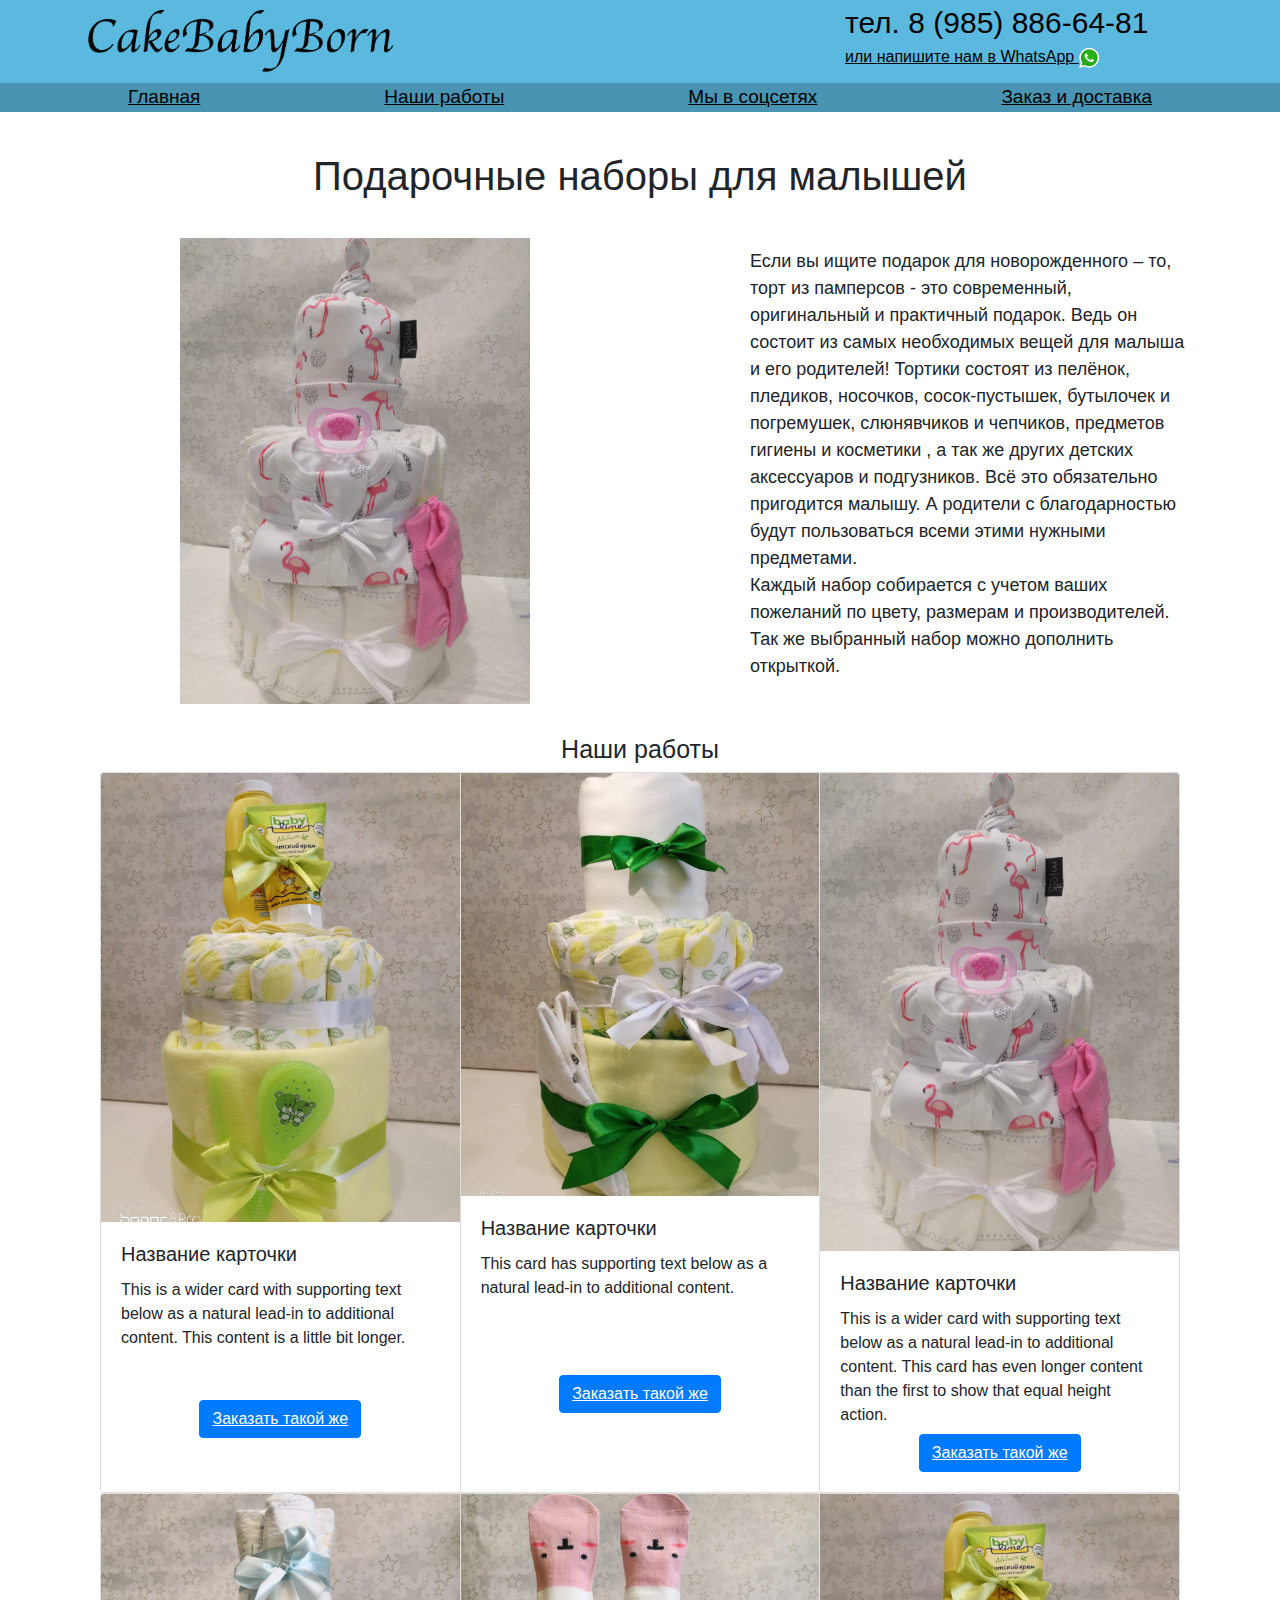
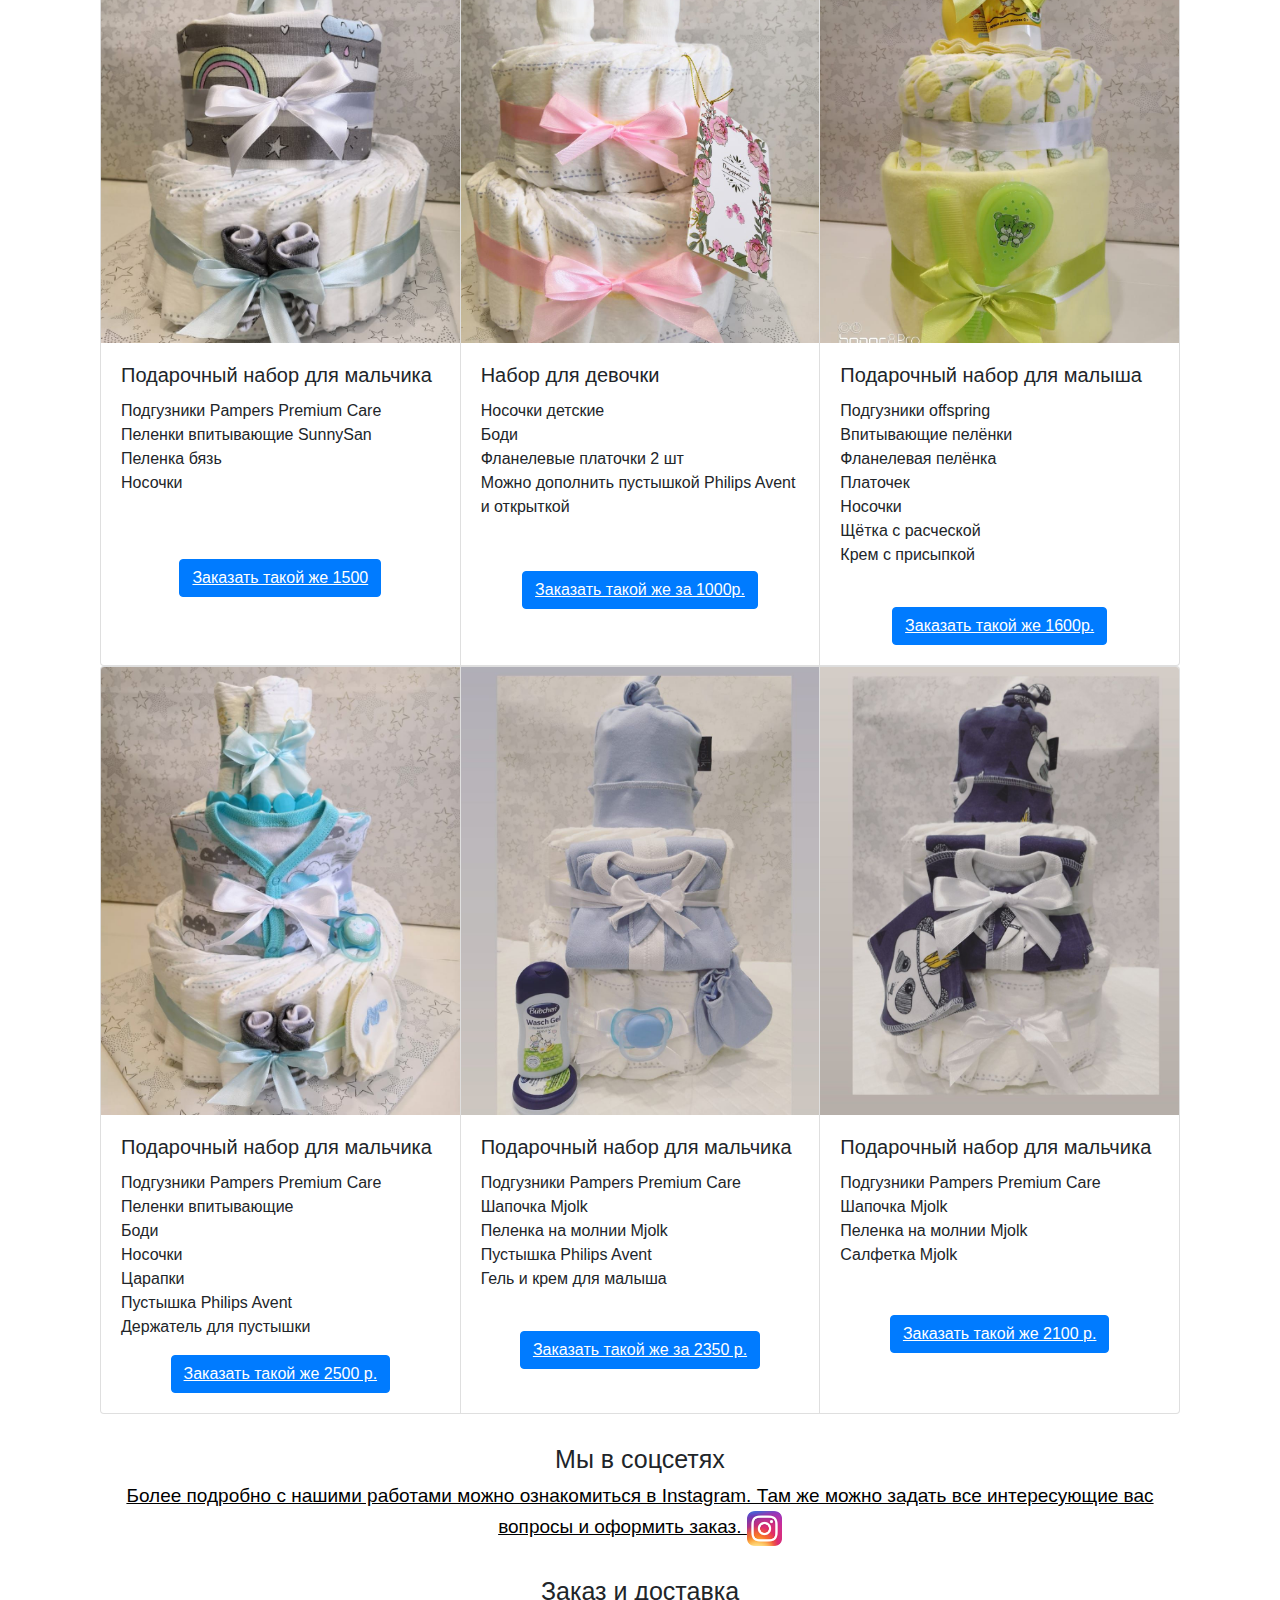
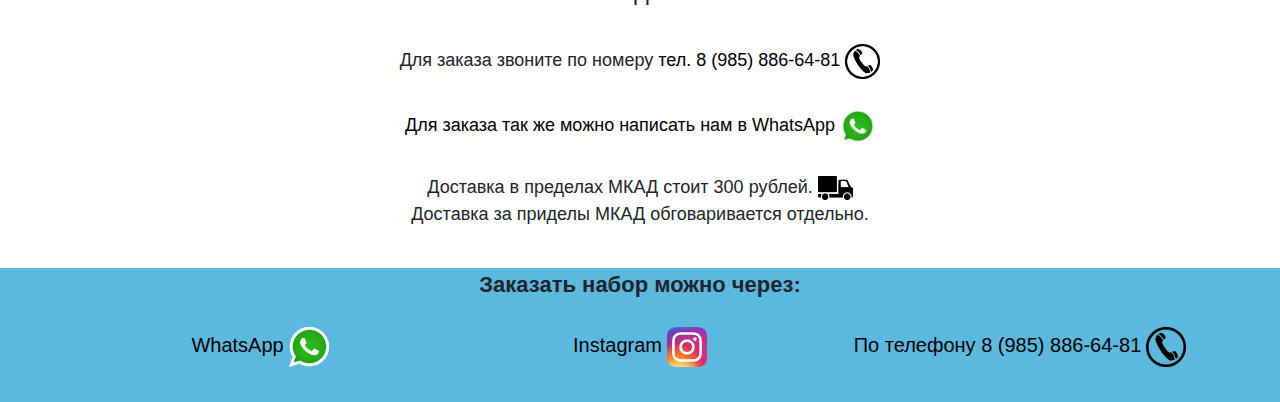
==== commit 0ae0ca50: "Add files via upload" ====
--- a/index.html
+++ b/index.html
@@ -1,4 +1,4 @@
-<!DOCTYPE html><html lang="ru"><head><meta charset="UTF-8"><meta name="viewport" content="width=device-width,initial-scale=1"><title>CakeBabyBorn - Подарочные наборы для малышей</title><link rel="stylesheet" href="css/style.min.css"><script src="https://code.jquery.com/jquery-3.4.1.min.js" integrity="sha256-CSXorXvZcTkaix6Yvo6HppcZGetbYMGWSFlBw8HfCJo=" crossorigin="anonymous"></script><script src="js/jquery.instagramFeed.min.js"></script><script src="js/bootstrap.bundle.min.js"></script><script src="js/bootstrap.min.js"></script></head><body><header><div class="hamburger"><span></span> <span></span> <span></span></div><div class="container"><div class="row"><div class="col-md-8 col-sm-6 col-6"><img class="logo_img" src="img/logo.png" alt=""></div><div class="col-md-4 col-sm-6 col-6"><div class="phone"><a href="tel:+79688656819">тел. 8 (968) 865-68-19</a><!-- <a href="https://wa.me/79999801726"> или напишите нам в WhatsApp</a> --></div><a href="https://wa.me/79858866481">или напишите нам в WhatsApp <img class="whatsapp_logo" src="icons/whatsapp.png" alt=""></a></div></div></div><nav><ul class="menu"><li class="menu_item"><a href="index.html" class="menu_link">Главная</a></li><li class="menu_item"><a href="#job" class="menu_link">Наши работы</a></li><li class="menu_item"><a href="#social" class="menu_link">Мы в соцсетях</a></li><li class="menu_item"><a href="#delivery" class="menu_link">Заказ и доставка</a></li></ul></nav></header><div class="container"><div class="promo"><h1 class="align-self-center">Подарочные наборы для малышей</h1><div class="row"><div class="col-md-6 ol-xl-6 offset-xl-1"><img class="promo_img" src="img/IMG_20200325_210435_392.jpg" alt="promo"></div><div class="col-md-6 col-xl-5 col-sm-12"><p class="promo_text">Если вы ищите подарок для новорожденного – то, торт из памперсов - это современный, оригинальный и практичный подарок. Ведь он состоит из самых необходимых вещей для малыша и его родителей! Тортики состоят из пелёнок, пледиков, носочков, сосок-пустышек, бутылочек и погремушек, слюнявчиков и чепчиков, предметов гигиены и косметики , а так же других детских аксессуаров и подгузников. Всё это обязательно пригодится малышу. А родители с благодарностью будут пользоваться всеми этими нужными предметами.<br>Каждый набор собирается с учетом ваших пожеланий по цвету, размерам и производителей. Так же выбранный набор можно дополнить открыткой.</p></div></div></div><!-- Job --><div class="job"><h3 class="header_text" id="job">Наши работы</h3><div class="row"><div class="card-group"><div class="card"><img src="img/IMG_20200325_210824_404.jpg" class="card-img-top" alt="..."><div class="card-body d-flex flex-column"><h5 class="card-title">Название карточки</h5><p class="card-text">This is a wider card with supporting text below as a natural lead-in to additional content. This content is a little bit longer.</p><a href="#" class="button_card btn btn-primary mt-auto">Заказать такой же</a></div></div><div class="card"><img src="img/IMG_20200325_211001_982.jpg" class="card-img-top" alt="..."><div class="card-body d-flex flex-column"><h5 class="card-title">Название карточки</h5><p class="card-text">This card has supporting text below as a natural lead-in to additional content.</p><a href="#" class="button_card btn btn-primary mt-auto">Заказать такой же</a></div></div><div class="card"><img src="img/IMG_20200325_210435_392.jpg" class="card-img-top" alt="..."><div class="card-body d-flex flex-column"><h5 class="card-title">Название карточки</h5><p class="card_text card-text">This is a wider card with supporting text below as a natural lead-in to additional content. This card has even longer content than the first to show that equal height action.</p><a href="#" class="button_card btn btn-primary mt-auto">Заказать такой же</a></div></div></div></div><div class="row"><div class="card-group"><div class="card"><img src="img/IMG_20200325_210716_151.jpg" class="card-img-top" alt="..."><div class="card-body d-flex flex-column"><h5 class="card-title">Подарочный набор для мальчика</h5><p class="card-text">Подгузники Pampers Premium Care<br>Пеленки впитывающие SunnySan<br>Пеленка бязь<br>Носочки<br></p><a href="#" class="button_card btn btn-primary mt-auto">Заказать такой же 1500</a></div></div><div class="card"><img src="img/IMG_20200325_210733_653.jpg" class="card-img-top" alt="..."><div class="card-body d-flex flex-column"><h5 class="card-title">Набор для девочки</h5><p class="card-text">Носочки детские<br>Боди<br>Фланелевые платочки 2 шт<br>Можно дополнить пустышкой Philips Avent и открыткой<br></p><a href="#" class="button_card btn btn-primary mt-auto">Заказать такой же за 1000р.</a></div></div><div class="card"><img src="img/IMG_20200325_210824_404.jpg" class="card-img-top" alt="..."><div class="card-body d-flex flex-column"><h5 class="card-title">Подарочный набор для малыша</h5><p class="card-text">Подгузники offspring<br>Впитывающие пелёнки<br>Фланелевая пелёнка<br>Платочек<br>Носочки<br>Щётка с расческой<br>Крем с присыпкой<br><br></p><a href="#" class="button_card btn btn-primary mt-auto">Заказать такой же 1600р.</a></div></div></div></div><div class="row"><div class="card-group"><div class="card"><img src="img/IMG_20200325_210517_010.jpg" class="card-img-top" alt="..."><div class="card-body d-flex flex-column"><h5 class="card-title">Подарочный набор для мальчика</h5><p class="card-text">Подгузники Pampers Premium Care<br>Пеленки впитывающие<br>Боди<br>Носочки<br>Царапки<br>Пустышка Philips Avent<br>Держатель для пустышки<br></p><a href="#" class="button_card btn btn-primary mt-auto">Заказать такой же 2500 р.</a></div></div><div class="card"><img src="img/IMG_20200325_210602_367.jpg" class="card-img-top" alt="..."><div class="card-body d-flex flex-column"><h5 class="card-title">Подарочный набор для мальчика</h5><p class="card-text">Подгузники Pampers Premium Care<br>Шапочка Mjolk<br>Пеленка на молнии Mjolk<br>Пустышка Philips Avent<br>Гель и крем для малыша<br></p><a href="#" class="button_card btn btn-primary mt-auto">Заказать такой же за 2350 р.</a></div></div><div class="card"><img src="img/IMG_20200325_210619_677.jpg" class="card-img-top" alt="..."><div class="card-body d-flex flex-column"><h5 class="card-title">Подарочный набор для мальчика</h5><p class="card_text card-text">Подгузники Pampers Premium Care<br>Шапочка Mjolk<br>Пеленка на молнии Mjolk<br>Салфетка Mjolk<br></p><a href="#" class="button_card btn btn-primary mt-auto" style="justify-content: space-between;">Заказать такой же 2100 р.</a></div></div></div></div><!--
+<!DOCTYPE html><html lang="ru"><head><meta charset="UTF-8"><meta name="viewport" content="width=device-width,initial-scale=1"><title>CakeBabyBorn - Подарочные наборы для малышей</title><link rel="stylesheet" href="css/style.min.css"><script src="https://code.jquery.com/jquery-3.4.1.min.js" integrity="sha256-CSXorXvZcTkaix6Yvo6HppcZGetbYMGWSFlBw8HfCJo=" crossorigin="anonymous"></script><script src="js/jquery.instagramFeed.min.js"></script><script src="js/bootstrap.bundle.min.js"></script><script src="js/bootstrap.min.js"></script></head><body><header><div class="hamburger"><span></span> <span></span> <span></span></div><div class="container"><div class="row"><div class="col-md-8 col-sm-6 col-6"><img class="logo_img" src="img/logo.png" alt=""></div><div class="col-md-4 col-sm-6 col-6"><div class="header_link"><div class="phone"><a href="tel:+79858866481">тел. 8 (985) 886-64-81</a><!-- <a href="https://wa.me/79999801726"> или напишите нам в WhatsApp</a> --></div><a href="https://wa.me/79858866481">или напишите нам в WhatsApp <img class="whatsapp_logo" src="icons/whatsapp.png" alt=""></a></div></div></div></div><nav><ul class="menu"><li class="menu_item"><a href="index.html" class="menu_link">Главная</a></li><li class="menu_item"><a href="#job" class="menu_link">Наши работы</a></li><li class="menu_item"><a href="#social" class="menu_link">Мы в соцсетях</a></li><li class="menu_item"><a href="#delivery" class="menu_link">Заказ и доставка</a></li></ul></nav></header><div class="container"><div class="promo"><h1 class="align-self-center">Подарочные наборы для малышей</h1><div class="row"><div class="col-md-6 ol-xl-6 offset-xl-1"><img class="promo_img" src="img/IMG_20200325_210435_392.jpg" alt="promo"></div><div class="col-md-6 col-xl-5 col-sm-12"><p class="promo_text">Если вы ищите подарок для новорожденного – то, торт из памперсов - это современный, оригинальный и практичный подарок. Ведь он состоит из самых необходимых вещей для малыша и его родителей! Тортики состоят из пелёнок, пледиков, носочков, сосок-пустышек, бутылочек и погремушек, слюнявчиков и чепчиков, предметов гигиены и косметики , а так же других детских аксессуаров и подгузников. Всё это обязательно пригодится малышу. А родители с благодарностью будут пользоваться всеми этими нужными предметами.<br>Каждый набор собирается с учетом ваших пожеланий по цвету, размерам и производителей. Так же выбранный набор можно дополнить открыткой.</p></div></div></div><!-- Job --><div class="job"><h3 class="header_text" id="job">Наши работы</h3><div class="row"><div class="card-group"><div class="card"><img src="img/IMG_20200325_210824_404.jpg" class="card-img-top" alt="..."><div class="card-body d-flex flex-column"><h5 class="card-title">Название карточки</h5><p class="card-text">This is a wider card with supporting text below as a natural lead-in to additional content. This content is a little bit longer.</p><a href="#" class="button_card btn btn-primary mt-auto">Заказать такой же</a></div></div><div class="card"><img src="img/IMG_20200325_211001_982.jpg" class="card-img-top" alt="..."><div class="card-body d-flex flex-column"><h5 class="card-title">Название карточки</h5><p class="card-text">This card has supporting text below as a natural lead-in to additional content.</p><a href="#" class="button_card btn btn-primary mt-auto">Заказать такой же</a></div></div><div class="card"><img src="img/IMG_20200325_210435_392.jpg" class="card-img-top" alt="..."><div class="card-body d-flex flex-column"><h5 class="card-title">Название карточки</h5><p class="card_text card-text">This is a wider card with supporting text below as a natural lead-in to additional content. This card has even longer content than the first to show that equal height action.</p><a href="#" class="button_card btn btn-primary mt-auto">Заказать такой же</a></div></div></div></div><div class="row"><div class="card-group"><div class="card"><img src="img/IMG_20200325_210716_151.jpg" class="card-img-top" alt="..."><div class="card-body d-flex flex-column"><h5 class="card-title">Подарочный набор для мальчика</h5><p class="card-text">Подгузники Pampers Premium Care<br>Пеленки впитывающие SunnySan<br>Пеленка бязь<br>Носочки<br></p><a href="#" class="button_card btn btn-primary mt-auto">Заказать такой же 1500</a></div></div><div class="card"><img src="img/IMG_20200325_210733_653.jpg" class="card-img-top" alt="..."><div class="card-body d-flex flex-column"><h5 class="card-title">Набор для девочки</h5><p class="card-text">Носочки детские<br>Боди<br>Фланелевые платочки 2 шт<br>Можно дополнить пустышкой Philips Avent и открыткой<br></p><a href="#" class="button_card btn btn-primary mt-auto">Заказать такой же за 1000р.</a></div></div><div class="card"><img src="img/IMG_20200325_210824_404.jpg" class="card-img-top" alt="..."><div class="card-body d-flex flex-column"><h5 class="card-title">Подарочный набор для малыша</h5><p class="card-text">Подгузники offspring<br>Впитывающие пелёнки<br>Фланелевая пелёнка<br>Платочек<br>Носочки<br>Щётка с расческой<br>Крем с присыпкой<br><br></p><a href="#" class="button_card btn btn-primary mt-auto">Заказать такой же 1600р.</a></div></div></div></div><div class="row"><div class="card-group"><div class="card"><img src="img/IMG_20200325_210517_010.jpg" class="card-img-top" alt="..."><div class="card-body d-flex flex-column"><h5 class="card-title">Подарочный набор для мальчика</h5><p class="card-text">Подгузники Pampers Premium Care<br>Пеленки впитывающие<br>Боди<br>Носочки<br>Царапки<br>Пустышка Philips Avent<br>Держатель для пустышки<br></p><a href="#" class="button_card btn btn-primary mt-auto">Заказать такой же 2500 р.</a></div></div><div class="card"><img src="img/IMG_20200325_210602_367.jpg" class="card-img-top" alt="..."><div class="card-body d-flex flex-column"><h5 class="card-title">Подарочный набор для мальчика</h5><p class="card-text">Подгузники Pampers Premium Care<br>Шапочка Mjolk<br>Пеленка на молнии Mjolk<br>Пустышка Philips Avent<br>Гель и крем для малыша<br></p><a href="#" class="button_card btn btn-primary mt-auto">Заказать такой же за 2350 р.</a></div></div><div class="card"><img src="img/IMG_20200325_210619_677.jpg" class="card-img-top" alt="..."><div class="card-body d-flex flex-column"><h5 class="card-title">Подарочный набор для мальчика</h5><p class="card_text card-text">Подгузники Pampers Premium Care<br>Шапочка Mjolk<br>Пеленка на молнии Mjolk<br>Салфетка Mjolk<br></p><a href="#" class="button_card btn btn-primary mt-auto" style="justify-content: space-between;">Заказать такой же 2100 р.</a></div></div></div></div><!--
         btn-primary
                     <img src="img/IMG_20200325_210824_404.jpg" alt="" class="job_img">
                 </di>
@@ -49,4 +49,4 @@
                                     'margin': 0.5 //Отступ между изображениями
                                 });
                             });
-                        })(jQuery);</script></div></div></div><!-- Delivery --><h3 class="header_text" id="delivery">Заказ и доставка</h3><div class="row justify-content-center"><div class="col-md-8 col-xl-6 delivery"><div class="delivery_text">Для заказа звоните по номеру <a href="tel:+79688656819" class="delivery_link">тел. 8 (968) 865-68-19 <img src="icons/tel.png" alt="" class="delivery_icons"></a></div></div></div><div class="row justify-content-center"><div class="col-md-8 col-xl-6 delivery"><div class="delivery_text"><a href="https://wa.me/79688656819" class="delivery_link">Для заказа так же можно написать нам в WhatsApp <img class="delivery_icons" src="icons/whatsapp.png" alt=""></a></div></div></div><div class="row justify-content-center"><div class="col-md-8 col-xl-6 delivery"><div class="delivery_text">Доставка в пределах МКАД стоит 300 рублей. <img src="icons/delivery.png" alt="" class="delivery_icons"><br>Доставка за приделы МКАД обговаривается отдельно.</div></div></div></div><script src="js/menu_active.js"></script><!--   footer  --></div><footer><div class="container"><p class="footer_text">Заказать набор можно через:</p><div class="row"><div class="col-md-3 col-xl-4 footer_content"><a href="https://wa.me/79688656819" class="footer_link">WhatsApp<img src="icons/whatsapp.png" alt="" class="footer_img"></a></div><div class="col-md-3 col-xl-4 footer_content"><a href="https://www.instagram.com/podarochny_nabor/" class="footer_link">Instagram<img src="icons/instagram.png" alt="" class="footer_img"></a></div><div class="col-md-6 col-xl-4 footer_content"><a href="tel:+79688656819" class="footer_link">По телефону 8 (968) 865-68-19<img src="icons/tel.png" alt="" class="footer_img"></a></div></div></div></footer></body></html>+                        })(jQuery);</script></div></div></div><!-- Delivery --><div class="delivery_box"><h3 class="header_text" id="delivery">Заказ и доставка</h3><div class="row justify-content-center"><div class="col-md-8 col-xl-6 delivery"><div class="delivery_text">Для заказа звоните по номеру <a href="tel:+79858866481" class="delivery_link">тел. 8 (985) 886-64-81 <img src="icons/tel.png" alt="" class="delivery_icons"></a></div></div></div><div class="row justify-content-center"><div class="col-md-8 col-xl-6 delivery"><div class="delivery_text"><a href="https://wa.me/79858866481" class="delivery_link">Для заказа так же можно написать нам в WhatsApp <img class="delivery_icons" src="icons/whatsapp.png" alt=""></a></div></div></div><div class="row justify-content-center"><div class="col-md-8 col-xl-6 delivery"><div class="delivery_text">Доставка в пределах МКАД стоит 300 рублей. <img src="icons/delivery.png" alt="" class="delivery_icons"><br>Доставка за приделы МКАД обговаривается отдельно.</div></div></div></div></div><script src="js/menu_active.js"></script><!--   footer  --></div><footer><div class="container"><p class="footer_text">Заказать набор можно через:</p><div class="row"><div class="col-md-3 col-xl-4 footer_content"><a href="https://wa.me/9858866481" class="footer_link">WhatsApp<img src="icons/whatsapp.png" alt="" class="footer_img"></a></div><div class="col-md-3 col-xl-4 footer_content"><a href="https://www.instagram.com/podarochny_nabor/" class="footer_link">Instagram<img src="icons/instagram.png" alt="" class="footer_img"></a></div><div class="col-md-6 col-xl-4 footer_content"><a href="tel:+79858866481" class="footer_link">По телефону 8 (985) 886-64-81<img src="icons/tel.png" alt="" class="footer_img"></a></div></div></div></footer></body></html>--- a/css/style.min.css
+++ b/css/style.min.css
@@ -14,4 +14,4 @@
  * Copyright 2011-2020 The Bootstrap Authors
  * Copyright 2011-2020 Twitter, Inc.
  * Licensed under MIT (https://github.com/twbs/bootstrap/blob/master/LICENSE)
- */:root{--blue:#007bff;--indigo:#6610f2;--purple:#6f42c1;--pink:#e83e8c;--red:#dc3545;--orange:#fd7e14;--yellow:#ffc107;--green:#28a745;--teal:#20c997;--cyan:#17a2b8;--white:#fff;--gray:#6c757d;--gray-dark:#343a40;--primary:#007bff;--secondary:#6c757d;--success:#28a745;--info:#17a2b8;--warning:#ffc107;--danger:#dc3545;--light:#f8f9fa;--dark:#343a40;--breakpoint-xs:0;--breakpoint-sm:576px;--breakpoint-md:768px;--breakpoint-lg:992px;--breakpoint-xl:1200px;--font-family-sans-serif:-apple-system,BlinkMacSystemFont,"Segoe UI",Roboto,"Helvetica Neue",Arial,"Noto Sans",sans-serif,"Apple Color Emoji","Segoe UI Emoji","Segoe UI Symbol","Noto Color Emoji";--font-family-monospace:SFMono-Regular,Menlo,Monaco,Consolas,"Liberation Mono","Courier New",monospace}*,::after,::before{box-sizing:border-box}html{font-family:sans-serif;line-height:1.15;-webkit-text-size-adjust:100%;-webkit-tap-highlight-color:transparent}article,aside,figcaption,figure,footer,header,hgroup,main,nav,section{display:block}body{margin:0;font-family:-apple-system,BlinkMacSystemFont,"Segoe UI",Roboto,"Helvetica Neue",Arial,"Noto Sans",sans-serif,"Apple Color Emoji","Segoe UI Emoji","Segoe UI Symbol","Noto Color Emoji";font-size:1rem;font-weight:400;line-height:1.5;color:#212529;text-align:left;background-color:#fff}[tabindex="-1"]:focus:not(:focus-visible){outline:0!important}hr{box-sizing:content-box;height:0;overflow:visible}h1,h2,h3,h4,h5,h6{margin-top:0;margin-bottom:.5rem}p{margin-top:0;margin-bottom:1rem}abbr[data-original-title],abbr[title]{text-decoration:underline;-webkit-text-decoration:underline dotted;text-decoration:underline dotted;cursor:help;border-bottom:0;-webkit-text-decoration-skip-ink:none;text-decoration-skip-ink:none}address{margin-bottom:1rem;font-style:normal;line-height:inherit}dl,ol,ul{margin-top:0;margin-bottom:1rem}ol ol,ol ul,ul ol,ul ul{margin-bottom:0}dt{font-weight:700}dd{margin-bottom:.5rem;margin-left:0}blockquote{margin:0 0 1rem}b,strong{font-weight:bolder}small{font-size:80%}sub,sup{position:relative;font-size:75%;line-height:0;vertical-align:baseline}sub{bottom:-.25em}sup{top:-.5em}a{color:#007bff;text-decoration:none;background-color:transparent}a:hover{color:#0056b3;text-decoration:underline}a:not([href]){color:inherit;text-decoration:none}a:not([href]):hover{color:inherit;text-decoration:none}code,kbd,pre,samp{font-family:SFMono-Regular,Menlo,Monaco,Consolas,"Liberation Mono","Courier New",monospace;font-size:1em}pre{margin-top:0;margin-bottom:1rem;overflow:auto;-ms-overflow-style:scrollbar}figure{margin:0 0 1rem}img{vertical-align:middle;border-style:none}svg{overflow:hidden;vertical-align:middle}table{border-collapse:collapse}caption{padding-top:.75rem;padding-bottom:.75rem;color:#6c757d;text-align:left;caption-side:bottom}th{text-align:inherit}label{display:inline-block;margin-bottom:.5rem}button{border-radius:0}button:focus{outline:1px dotted;outline:5px auto -webkit-focus-ring-color}button,input,optgroup,select,textarea{margin:0;font-family:inherit;font-size:inherit;line-height:inherit}button,input{overflow:visible}button,select{text-transform:none}[role=button]{cursor:pointer}select{word-wrap:normal}[type=button],[type=reset],[type=submit],button{-webkit-appearance:button}[type=button]:not(:disabled),[type=reset]:not(:disabled),[type=submit]:not(:disabled),button:not(:disabled){cursor:pointer}[type=button]::-moz-focus-inner,[type=reset]::-moz-focus-inner,[type=submit]::-moz-focus-inner,button::-moz-focus-inner{padding:0;border-style:none}input[type=checkbox],input[type=radio]{box-sizing:border-box;padding:0}textarea{overflow:auto;resize:vertical}fieldset{min-width:0;padding:0;margin:0;border:0}legend{display:block;width:100%;max-width:100%;padding:0;margin-bottom:.5rem;font-size:1.5rem;line-height:inherit;color:inherit;white-space:normal}progress{vertical-align:baseline}[type=number]::-webkit-inner-spin-button,[type=number]::-webkit-outer-spin-button{height:auto}[type=search]{outline-offset:-2px;-webkit-appearance:none}[type=search]::-webkit-search-decoration{-webkit-appearance:none}::-webkit-file-upload-button{font:inherit;-webkit-appearance:button}output{display:inline-block}summary{display:list-item;cursor:pointer}template{display:none}[hidden]{display:none!important}.h1,.h2,.h3,.h4,.h5,.h6,h1,h2,h3,h4,h5,h6{margin-bottom:.5rem;font-weight:500;line-height:1.2}.h1,h1{font-size:2.5rem}.h2,h2{font-size:2rem}.h3,h3{font-size:1.75rem}.h4,h4{font-size:1.5rem}.h5,h5{font-size:1.25rem}.h6,h6{font-size:1rem}.lead{font-size:1.25rem;font-weight:300}.display-1{font-size:6rem;font-weight:300;line-height:1.2}.display-2{font-size:5.5rem;font-weight:300;line-height:1.2}.display-3{font-size:4.5rem;font-weight:300;line-height:1.2}.display-4{font-size:3.5rem;font-weight:300;line-height:1.2}hr{margin-top:1rem;margin-bottom:1rem;border:0;border-top:1px solid rgba(0,0,0,.1)}.small,small{font-size:80%;font-weight:400}.mark,mark{padding:.2em;background-color:#fcf8e3}.list-unstyled{padding-left:0;list-style:none}.list-inline{padding-left:0;list-style:none}.list-inline-item{display:inline-block}.list-inline-item:not(:last-child){margin-right:.5rem}.initialism{font-size:90%;text-transform:uppercase}.blockquote{margin-bottom:1rem;font-size:1.25rem}.blockquote-footer{display:block;font-size:80%;color:#6c757d}.blockquote-footer::before{content:"\2014\00A0"}.img-fluid{max-width:100%;height:auto}.img-thumbnail{padding:.25rem;background-color:#fff;border:1px solid #dee2e6;border-radius:.25rem;max-width:100%;height:auto}.figure{display:inline-block}.figure-img{margin-bottom:.5rem;line-height:1}.figure-caption{font-size:90%;color:#6c757d}code{font-size:87.5%;color:#e83e8c;word-wrap:break-word}a>code{color:inherit}kbd{padding:.2rem .4rem;font-size:87.5%;color:#fff;background-color:#212529;border-radius:.2rem}kbd kbd{padding:0;font-size:100%;font-weight:700}pre{display:block;font-size:87.5%;color:#212529}pre code{font-size:inherit;color:inherit;word-break:normal}.pre-scrollable{max-height:340px;overflow-y:scroll}.container{width:100%;padding-right:15px;padding-left:15px;margin-right:auto;margin-left:auto}@media (min-width:576px){.container{max-width:540px}}@media (min-width:768px){.container{max-width:720px}}@media (min-width:992px){.container{max-width:960px}}@media (min-width:1200px){.container{max-width:1140px}}.container-fluid,.container-lg,.container-md,.container-sm,.container-xl{width:100%;padding-right:15px;padding-left:15px;margin-right:auto;margin-left:auto}@media (min-width:576px){.container,.container-sm{max-width:540px}}@media (min-width:768px){.container,.container-md,.container-sm{max-width:720px}}@media (min-width:992px){.container,.container-lg,.container-md,.container-sm{max-width:960px}}@media (min-width:1200px){.container,.container-lg,.container-md,.container-sm,.container-xl{max-width:1140px}}.row{display:flex;flex-wrap:wrap;margin-right:-15px;margin-left:-15px}.no-gutters{margin-right:0;margin-left:0}.no-gutters>.col,.no-gutters>[class*=col-]{padding-right:0;padding-left:0}.col,.col-1,.col-10,.col-11,.col-12,.col-2,.col-3,.col-4,.col-5,.col-6,.col-7,.col-8,.col-9,.col-auto,.col-lg,.col-lg-1,.col-lg-10,.col-lg-11,.col-lg-12,.col-lg-2,.col-lg-3,.col-lg-4,.col-lg-5,.col-lg-6,.col-lg-7,.col-lg-8,.col-lg-9,.col-lg-auto,.col-md,.col-md-1,.col-md-10,.col-md-11,.col-md-12,.col-md-2,.col-md-3,.col-md-4,.col-md-5,.col-md-6,.col-md-7,.col-md-8,.col-md-9,.col-md-auto,.col-sm,.col-sm-1,.col-sm-10,.col-sm-11,.col-sm-12,.col-sm-2,.col-sm-3,.col-sm-4,.col-sm-5,.col-sm-6,.col-sm-7,.col-sm-8,.col-sm-9,.col-sm-auto,.col-xl,.col-xl-1,.col-xl-10,.col-xl-11,.col-xl-12,.col-xl-2,.col-xl-3,.col-xl-4,.col-xl-5,.col-xl-6,.col-xl-7,.col-xl-8,.col-xl-9,.col-xl-auto{position:relative;width:100%;padding-right:15px;padding-left:15px}.col{flex-basis:0;flex-grow:1;min-width:0;max-width:100%}.row-cols-1>*{flex:0 0 100%;max-width:100%}.row-cols-2>*{flex:0 0 50%;max-width:50%}.row-cols-3>*{flex:0 0 33.333333%;max-width:33.333333%}.row-cols-4>*{flex:0 0 25%;max-width:25%}.row-cols-5>*{flex:0 0 20%;max-width:20%}.row-cols-6>*{flex:0 0 16.666667%;max-width:16.666667%}.col-auto{flex:0 0 auto;width:auto;max-width:100%}.col-1{flex:0 0 8.333333%;max-width:8.333333%}.col-2{flex:0 0 16.666667%;max-width:16.666667%}.col-3{flex:0 0 25%;max-width:25%}.col-4{flex:0 0 33.333333%;max-width:33.333333%}.col-5{flex:0 0 41.666667%;max-width:41.666667%}.col-6{flex:0 0 50%;max-width:50%}.col-7{flex:0 0 58.333333%;max-width:58.333333%}.col-8{flex:0 0 66.666667%;max-width:66.666667%}.col-9{flex:0 0 75%;max-width:75%}.col-10{flex:0 0 83.333333%;max-width:83.333333%}.col-11{flex:0 0 91.666667%;max-width:91.666667%}.col-12{flex:0 0 100%;max-width:100%}.order-first{order:-1}.order-last{order:13}.order-0{order:0}.order-1{order:1}.order-2{order:2}.order-3{order:3}.order-4{order:4}.order-5{order:5}.order-6{order:6}.order-7{order:7}.order-8{order:8}.order-9{order:9}.order-10{order:10}.order-11{order:11}.order-12{order:12}.offset-1{margin-left:8.333333%}.offset-2{margin-left:16.666667%}.offset-3{margin-left:25%}.offset-4{margin-left:33.333333%}.offset-5{margin-left:41.666667%}.offset-6{margin-left:50%}.offset-7{margin-left:58.333333%}.offset-8{margin-left:66.666667%}.offset-9{margin-left:75%}.offset-10{margin-left:83.333333%}.offset-11{margin-left:91.666667%}@media (min-width:576px){.col-sm{flex-basis:0;flex-grow:1;min-width:0;max-width:100%}.row-cols-sm-1>*{flex:0 0 100%;max-width:100%}.row-cols-sm-2>*{flex:0 0 50%;max-width:50%}.row-cols-sm-3>*{flex:0 0 33.333333%;max-width:33.333333%}.row-cols-sm-4>*{flex:0 0 25%;max-width:25%}.row-cols-sm-5>*{flex:0 0 20%;max-width:20%}.row-cols-sm-6>*{flex:0 0 16.666667%;max-width:16.666667%}.col-sm-auto{flex:0 0 auto;width:auto;max-width:100%}.col-sm-1{flex:0 0 8.333333%;max-width:8.333333%}.col-sm-2{flex:0 0 16.666667%;max-width:16.666667%}.col-sm-3{flex:0 0 25%;max-width:25%}.col-sm-4{flex:0 0 33.333333%;max-width:33.333333%}.col-sm-5{flex:0 0 41.666667%;max-width:41.666667%}.col-sm-6{flex:0 0 50%;max-width:50%}.col-sm-7{flex:0 0 58.333333%;max-width:58.333333%}.col-sm-8{flex:0 0 66.666667%;max-width:66.666667%}.col-sm-9{flex:0 0 75%;max-width:75%}.col-sm-10{flex:0 0 83.333333%;max-width:83.333333%}.col-sm-11{flex:0 0 91.666667%;max-width:91.666667%}.col-sm-12{flex:0 0 100%;max-width:100%}.order-sm-first{order:-1}.order-sm-last{order:13}.order-sm-0{order:0}.order-sm-1{order:1}.order-sm-2{order:2}.order-sm-3{order:3}.order-sm-4{order:4}.order-sm-5{order:5}.order-sm-6{order:6}.order-sm-7{order:7}.order-sm-8{order:8}.order-sm-9{order:9}.order-sm-10{order:10}.order-sm-11{order:11}.order-sm-12{order:12}.offset-sm-0{margin-left:0}.offset-sm-1{margin-left:8.333333%}.offset-sm-2{margin-left:16.666667%}.offset-sm-3{margin-left:25%}.offset-sm-4{margin-left:33.333333%}.offset-sm-5{margin-left:41.666667%}.offset-sm-6{margin-left:50%}.offset-sm-7{margin-left:58.333333%}.offset-sm-8{margin-left:66.666667%}.offset-sm-9{margin-left:75%}.offset-sm-10{margin-left:83.333333%}.offset-sm-11{margin-left:91.666667%}}@media (min-width:768px){.col-md{flex-basis:0;flex-grow:1;min-width:0;max-width:100%}.row-cols-md-1>*{flex:0 0 100%;max-width:100%}.row-cols-md-2>*{flex:0 0 50%;max-width:50%}.row-cols-md-3>*{flex:0 0 33.333333%;max-width:33.333333%}.row-cols-md-4>*{flex:0 0 25%;max-width:25%}.row-cols-md-5>*{flex:0 0 20%;max-width:20%}.row-cols-md-6>*{flex:0 0 16.666667%;max-width:16.666667%}.col-md-auto{flex:0 0 auto;width:auto;max-width:100%}.col-md-1{flex:0 0 8.333333%;max-width:8.333333%}.col-md-2{flex:0 0 16.666667%;max-width:16.666667%}.col-md-3{flex:0 0 25%;max-width:25%}.col-md-4{flex:0 0 33.333333%;max-width:33.333333%}.col-md-5{flex:0 0 41.666667%;max-width:41.666667%}.col-md-6{flex:0 0 50%;max-width:50%}.col-md-7{flex:0 0 58.333333%;max-width:58.333333%}.col-md-8{flex:0 0 66.666667%;max-width:66.666667%}.col-md-9{flex:0 0 75%;max-width:75%}.col-md-10{flex:0 0 83.333333%;max-width:83.333333%}.col-md-11{flex:0 0 91.666667%;max-width:91.666667%}.col-md-12{flex:0 0 100%;max-width:100%}.order-md-first{order:-1}.order-md-last{order:13}.order-md-0{order:0}.order-md-1{order:1}.order-md-2{order:2}.order-md-3{order:3}.order-md-4{order:4}.order-md-5{order:5}.order-md-6{order:6}.order-md-7{order:7}.order-md-8{order:8}.order-md-9{order:9}.order-md-10{order:10}.order-md-11{order:11}.order-md-12{order:12}.offset-md-0{margin-left:0}.offset-md-1{margin-left:8.333333%}.offset-md-2{margin-left:16.666667%}.offset-md-3{margin-left:25%}.offset-md-4{margin-left:33.333333%}.offset-md-5{margin-left:41.666667%}.offset-md-6{margin-left:50%}.offset-md-7{margin-left:58.333333%}.offset-md-8{margin-left:66.666667%}.offset-md-9{margin-left:75%}.offset-md-10{margin-left:83.333333%}.offset-md-11{margin-left:91.666667%}}@media (min-width:992px){.col-lg{flex-basis:0;flex-grow:1;min-width:0;max-width:100%}.row-cols-lg-1>*{flex:0 0 100%;max-width:100%}.row-cols-lg-2>*{flex:0 0 50%;max-width:50%}.row-cols-lg-3>*{flex:0 0 33.333333%;max-width:33.333333%}.row-cols-lg-4>*{flex:0 0 25%;max-width:25%}.row-cols-lg-5>*{flex:0 0 20%;max-width:20%}.row-cols-lg-6>*{flex:0 0 16.666667%;max-width:16.666667%}.col-lg-auto{flex:0 0 auto;width:auto;max-width:100%}.col-lg-1{flex:0 0 8.333333%;max-width:8.333333%}.col-lg-2{flex:0 0 16.666667%;max-width:16.666667%}.col-lg-3{flex:0 0 25%;max-width:25%}.col-lg-4{flex:0 0 33.333333%;max-width:33.333333%}.col-lg-5{flex:0 0 41.666667%;max-width:41.666667%}.col-lg-6{flex:0 0 50%;max-width:50%}.col-lg-7{flex:0 0 58.333333%;max-width:58.333333%}.col-lg-8{flex:0 0 66.666667%;max-width:66.666667%}.col-lg-9{flex:0 0 75%;max-width:75%}.col-lg-10{flex:0 0 83.333333%;max-width:83.333333%}.col-lg-11{flex:0 0 91.666667%;max-width:91.666667%}.col-lg-12{flex:0 0 100%;max-width:100%}.order-lg-first{order:-1}.order-lg-last{order:13}.order-lg-0{order:0}.order-lg-1{order:1}.order-lg-2{order:2}.order-lg-3{order:3}.order-lg-4{order:4}.order-lg-5{order:5}.order-lg-6{order:6}.order-lg-7{order:7}.order-lg-8{order:8}.order-lg-9{order:9}.order-lg-10{order:10}.order-lg-11{order:11}.order-lg-12{order:12}.offset-lg-0{margin-left:0}.offset-lg-1{margin-left:8.333333%}.offset-lg-2{margin-left:16.666667%}.offset-lg-3{margin-left:25%}.offset-lg-4{margin-left:33.333333%}.offset-lg-5{margin-left:41.666667%}.offset-lg-6{margin-left:50%}.offset-lg-7{margin-left:58.333333%}.offset-lg-8{margin-left:66.666667%}.offset-lg-9{margin-left:75%}.offset-lg-10{margin-left:83.333333%}.offset-lg-11{margin-left:91.666667%}}@media (min-width:1200px){.col-xl{flex-basis:0;flex-grow:1;min-width:0;max-width:100%}.row-cols-xl-1>*{flex:0 0 100%;max-width:100%}.row-cols-xl-2>*{flex:0 0 50%;max-width:50%}.row-cols-xl-3>*{flex:0 0 33.333333%;max-width:33.333333%}.row-cols-xl-4>*{flex:0 0 25%;max-width:25%}.row-cols-xl-5>*{flex:0 0 20%;max-width:20%}.row-cols-xl-6>*{flex:0 0 16.666667%;max-width:16.666667%}.col-xl-auto{flex:0 0 auto;width:auto;max-width:100%}.col-xl-1{flex:0 0 8.333333%;max-width:8.333333%}.col-xl-2{flex:0 0 16.666667%;max-width:16.666667%}.col-xl-3{flex:0 0 25%;max-width:25%}.col-xl-4{flex:0 0 33.333333%;max-width:33.333333%}.col-xl-5{flex:0 0 41.666667%;max-width:41.666667%}.col-xl-6{flex:0 0 50%;max-width:50%}.col-xl-7{flex:0 0 58.333333%;max-width:58.333333%}.col-xl-8{flex:0 0 66.666667%;max-width:66.666667%}.col-xl-9{flex:0 0 75%;max-width:75%}.col-xl-10{flex:0 0 83.333333%;max-width:83.333333%}.col-xl-11{flex:0 0 91.666667%;max-width:91.666667%}.col-xl-12{flex:0 0 100%;max-width:100%}.order-xl-first{order:-1}.order-xl-last{order:13}.order-xl-0{order:0}.order-xl-1{order:1}.order-xl-2{order:2}.order-xl-3{order:3}.order-xl-4{order:4}.order-xl-5{order:5}.order-xl-6{order:6}.order-xl-7{order:7}.order-xl-8{order:8}.order-xl-9{order:9}.order-xl-10{order:10}.order-xl-11{order:11}.order-xl-12{order:12}.offset-xl-0{margin-left:0}.offset-xl-1{margin-left:8.333333%}.offset-xl-2{margin-left:16.666667%}.offset-xl-3{margin-left:25%}.offset-xl-4{margin-left:33.333333%}.offset-xl-5{margin-left:41.666667%}.offset-xl-6{margin-left:50%}.offset-xl-7{margin-left:58.333333%}.offset-xl-8{margin-left:66.666667%}.offset-xl-9{margin-left:75%}.offset-xl-10{margin-left:83.333333%}.offset-xl-11{margin-left:91.666667%}}.table{width:100%;margin-bottom:1rem;color:#212529}.table td,.table th{padding:.75rem;vertical-align:top;border-top:1px solid #dee2e6}.table thead th{vertical-align:bottom;border-bottom:2px solid #dee2e6}.table tbody+tbody{border-top:2px solid #dee2e6}.table-sm td,.table-sm th{padding:.3rem}.table-bordered{border:1px solid #dee2e6}.table-bordered td,.table-bordered th{border:1px solid #dee2e6}.table-bordered thead td,.table-bordered thead th{border-bottom-width:2px}.table-borderless tbody+tbody,.table-borderless td,.table-borderless th,.table-borderless thead th{border:0}.table-striped tbody tr:nth-of-type(odd){background-color:rgba(0,0,0,.05)}.table-hover tbody tr:hover{color:#212529;background-color:rgba(0,0,0,.075)}.table-primary,.table-primary>td,.table-primary>th{background-color:#b8daff}.table-primary tbody+tbody,.table-primary td,.table-primary th,.table-primary thead th{border-color:#7abaff}.table-hover .table-primary:hover{background-color:#9fcdff}.table-hover .table-primary:hover>td,.table-hover .table-primary:hover>th{background-color:#9fcdff}.table-secondary,.table-secondary>td,.table-secondary>th{background-color:#d6d8db}.table-secondary tbody+tbody,.table-secondary td,.table-secondary th,.table-secondary thead th{border-color:#b3b7bb}.table-hover .table-secondary:hover{background-color:#c8cbcf}.table-hover .table-secondary:hover>td,.table-hover .table-secondary:hover>th{background-color:#c8cbcf}.table-success,.table-success>td,.table-success>th{background-color:#c3e6cb}.table-success tbody+tbody,.table-success td,.table-success th,.table-success thead th{border-color:#8fd19e}.table-hover .table-success:hover{background-color:#b1dfbb}.table-hover .table-success:hover>td,.table-hover .table-success:hover>th{background-color:#b1dfbb}.table-info,.table-info>td,.table-info>th{background-color:#bee5eb}.table-info tbody+tbody,.table-info td,.table-info th,.table-info thead th{border-color:#86cfda}.table-hover .table-info:hover{background-color:#abdde5}.table-hover .table-info:hover>td,.table-hover .table-info:hover>th{background-color:#abdde5}.table-warning,.table-warning>td,.table-warning>th{background-color:#ffeeba}.table-warning tbody+tbody,.table-warning td,.table-warning th,.table-warning thead th{border-color:#ffdf7e}.table-hover .table-warning:hover{background-color:#ffe8a1}.table-hover .table-warning:hover>td,.table-hover .table-warning:hover>th{background-color:#ffe8a1}.table-danger,.table-danger>td,.table-danger>th{background-color:#f5c6cb}.table-danger tbody+tbody,.table-danger td,.table-danger th,.table-danger thead th{border-color:#ed969e}.table-hover .table-danger:hover{background-color:#f1b0b7}.table-hover .table-danger:hover>td,.table-hover .table-danger:hover>th{background-color:#f1b0b7}.table-light,.table-light>td,.table-light>th{background-color:#fdfdfe}.table-light tbody+tbody,.table-light td,.table-light th,.table-light thead th{border-color:#fbfcfc}.table-hover .table-light:hover{background-color:#ececf6}.table-hover .table-light:hover>td,.table-hover .table-light:hover>th{background-color:#ececf6}.table-dark,.table-dark>td,.table-dark>th{background-color:#c6c8ca}.table-dark tbody+tbody,.table-dark td,.table-dark th,.table-dark thead th{border-color:#95999c}.table-hover .table-dark:hover{background-color:#b9bbbe}.table-hover .table-dark:hover>td,.table-hover .table-dark:hover>th{background-color:#b9bbbe}.table-active,.table-active>td,.table-active>th{background-color:rgba(0,0,0,.075)}.table-hover .table-active:hover{background-color:rgba(0,0,0,.075)}.table-hover .table-active:hover>td,.table-hover .table-active:hover>th{background-color:rgba(0,0,0,.075)}.table .thead-dark th{color:#fff;background-color:#343a40;border-color:#454d55}.table .thead-light th{color:#495057;background-color:#e9ecef;border-color:#dee2e6}.table-dark{color:#fff;background-color:#343a40}.table-dark td,.table-dark th,.table-dark thead th{border-color:#454d55}.table-dark.table-bordered{border:0}.table-dark.table-striped tbody tr:nth-of-type(odd){background-color:rgba(255,255,255,.05)}.table-dark.table-hover tbody tr:hover{color:#fff;background-color:rgba(255,255,255,.075)}@media (max-width:575.98px){.table-responsive-sm{display:block;width:100%;overflow-x:auto;-webkit-overflow-scrolling:touch}.table-responsive-sm>.table-bordered{border:0}}@media (max-width:767.98px){.table-responsive-md{display:block;width:100%;overflow-x:auto;-webkit-overflow-scrolling:touch}.table-responsive-md>.table-bordered{border:0}}@media (max-width:991.98px){.table-responsive-lg{display:block;width:100%;overflow-x:auto;-webkit-overflow-scrolling:touch}.table-responsive-lg>.table-bordered{border:0}}@media (max-width:1199.98px){.table-responsive-xl{display:block;width:100%;overflow-x:auto;-webkit-overflow-scrolling:touch}.table-responsive-xl>.table-bordered{border:0}}.table-responsive{display:block;width:100%;overflow-x:auto;-webkit-overflow-scrolling:touch}.table-responsive>.table-bordered{border:0}.form-control{display:block;width:100%;height:calc(1.5em + .75rem + 2px);padding:.375rem .75rem;font-size:1rem;font-weight:400;line-height:1.5;color:#495057;background-color:#fff;background-clip:padding-box;border:1px solid #ced4da;border-radius:.25rem;transition:border-color .15s ease-in-out,box-shadow .15s ease-in-out}@media (prefers-reduced-motion:reduce){.form-control{transition:none}}.form-control::-ms-expand{background-color:transparent;border:0}.form-control:-moz-focusring{color:transparent;text-shadow:0 0 0 #495057}.form-control:focus{color:#495057;background-color:#fff;border-color:#80bdff;outline:0;box-shadow:0 0 0 .2rem rgba(0,123,255,.25)}.form-control::-moz-placeholder{color:#6c757d;opacity:1}.form-control:-ms-input-placeholder{color:#6c757d;opacity:1}.form-control::placeholder{color:#6c757d;opacity:1}.form-control:disabled,.form-control[readonly]{background-color:#e9ecef;opacity:1}input[type=date].form-control,input[type=datetime-local].form-control,input[type=month].form-control,input[type=time].form-control{-webkit-appearance:none;-moz-appearance:none;appearance:none}select.form-control:focus::-ms-value{color:#495057;background-color:#fff}.form-control-file,.form-control-range{display:block;width:100%}.col-form-label{padding-top:calc(.375rem + 1px);padding-bottom:calc(.375rem + 1px);margin-bottom:0;font-size:inherit;line-height:1.5}.col-form-label-lg{padding-top:calc(.5rem + 1px);padding-bottom:calc(.5rem + 1px);font-size:1.25rem;line-height:1.5}.col-form-label-sm{padding-top:calc(.25rem + 1px);padding-bottom:calc(.25rem + 1px);font-size:.875rem;line-height:1.5}.form-control-plaintext{display:block;width:100%;padding:.375rem 0;margin-bottom:0;font-size:1rem;line-height:1.5;color:#212529;background-color:transparent;border:solid transparent;border-width:1px 0}.form-control-plaintext.form-control-lg,.form-control-plaintext.form-control-sm{padding-right:0;padding-left:0}.form-control-sm{height:calc(1.5em + .5rem + 2px);padding:.25rem .5rem;font-size:.875rem;line-height:1.5;border-radius:.2rem}.form-control-lg{height:calc(1.5em + 1rem + 2px);padding:.5rem 1rem;font-size:1.25rem;line-height:1.5;border-radius:.3rem}select.form-control[multiple],select.form-control[size]{height:auto}textarea.form-control{height:auto}.form-group{margin-bottom:1rem}.form-text{display:block;margin-top:.25rem}.form-row{display:flex;flex-wrap:wrap;margin-right:-5px;margin-left:-5px}.form-row>.col,.form-row>[class*=col-]{padding-right:5px;padding-left:5px}.form-check{position:relative;display:block;padding-left:1.25rem}.form-check-input{position:absolute;margin-top:.3rem;margin-left:-1.25rem}.form-check-input:disabled~.form-check-label,.form-check-input[disabled]~.form-check-label{color:#6c757d}.form-check-label{margin-bottom:0}.form-check-inline{display:inline-flex;align-items:center;padding-left:0;margin-right:.75rem}.form-check-inline .form-check-input{position:static;margin-top:0;margin-right:.3125rem;margin-left:0}.valid-feedback{display:none;width:100%;margin-top:.25rem;font-size:80%;color:#28a745}.valid-tooltip{position:absolute;top:100%;z-index:5;display:none;max-width:100%;padding:.25rem .5rem;margin-top:.1rem;font-size:.875rem;line-height:1.5;color:#fff;background-color:rgba(40,167,69,.9);border-radius:.25rem}.is-valid~.valid-feedback,.is-valid~.valid-tooltip,.was-validated :valid~.valid-feedback,.was-validated :valid~.valid-tooltip{display:block}.form-control.is-valid,.was-validated .form-control:valid{border-color:#28a745;padding-right:calc(1.5em + .75rem);background-image:url("data:image/svg+xml,%3csvg xmlns='http://www.w3.org/2000/svg' width='8' height='8' viewBox='0 0 8 8'%3e%3cpath fill='%2328a745' d='M2.3 6.73L.6 4.53c-.4-1.04.46-1.4 1.1-.8l1.1 1.4 3.4-3.8c.6-.63 1.6-.27 1.2.7l-4 4.6c-.43.5-.8.4-1.1.1z'/%3e%3c/svg%3e");background-repeat:no-repeat;background-position:right calc(.375em + .1875rem) center;background-size:calc(.75em + .375rem) calc(.75em + .375rem)}.form-control.is-valid:focus,.was-validated .form-control:valid:focus{border-color:#28a745;box-shadow:0 0 0 .2rem rgba(40,167,69,.25)}.was-validated textarea.form-control:valid,textarea.form-control.is-valid{padding-right:calc(1.5em + .75rem);background-position:top calc(.375em + .1875rem) right calc(.375em + .1875rem)}.custom-select.is-valid,.was-validated .custom-select:valid{border-color:#28a745;padding-right:calc(.75em + 2.3125rem);background:url("data:image/svg+xml,%3csvg xmlns='http://www.w3.org/2000/svg' width='4' height='5' viewBox='0 0 4 5'%3e%3cpath fill='%23343a40' d='M2 0L0 2h4zm0 5L0 3h4z'/%3e%3c/svg%3e") no-repeat right .75rem center/8px 10px,url("data:image/svg+xml,%3csvg xmlns='http://www.w3.org/2000/svg' width='8' height='8' viewBox='0 0 8 8'%3e%3cpath fill='%2328a745' d='M2.3 6.73L.6 4.53c-.4-1.04.46-1.4 1.1-.8l1.1 1.4 3.4-3.8c.6-.63 1.6-.27 1.2.7l-4 4.6c-.43.5-.8.4-1.1.1z'/%3e%3c/svg%3e") #fff no-repeat center right 1.75rem/calc(.75em + .375rem) calc(.75em + .375rem)}.custom-select.is-valid:focus,.was-validated .custom-select:valid:focus{border-color:#28a745;box-shadow:0 0 0 .2rem rgba(40,167,69,.25)}.form-check-input.is-valid~.form-check-label,.was-validated .form-check-input:valid~.form-check-label{color:#28a745}.form-check-input.is-valid~.valid-feedback,.form-check-input.is-valid~.valid-tooltip,.was-validated .form-check-input:valid~.valid-feedback,.was-validated .form-check-input:valid~.valid-tooltip{display:block}.custom-control-input.is-valid~.custom-control-label,.was-validated .custom-control-input:valid~.custom-control-label{color:#28a745}.custom-control-input.is-valid~.custom-control-label::before,.was-validated .custom-control-input:valid~.custom-control-label::before{border-color:#28a745}.custom-control-input.is-valid:checked~.custom-control-label::before,.was-validated .custom-control-input:valid:checked~.custom-control-label::before{border-color:#34ce57;background-color:#34ce57}.custom-control-input.is-valid:focus~.custom-control-label::before,.was-validated .custom-control-input:valid:focus~.custom-control-label::before{box-shadow:0 0 0 .2rem rgba(40,167,69,.25)}.custom-control-input.is-valid:focus:not(:checked)~.custom-control-label::before,.was-validated .custom-control-input:valid:focus:not(:checked)~.custom-control-label::before{border-color:#28a745}.custom-file-input.is-valid~.custom-file-label,.was-validated .custom-file-input:valid~.custom-file-label{border-color:#28a745}.custom-file-input.is-valid:focus~.custom-file-label,.was-validated .custom-file-input:valid:focus~.custom-file-label{border-color:#28a745;box-shadow:0 0 0 .2rem rgba(40,167,69,.25)}.invalid-feedback{display:none;width:100%;margin-top:.25rem;font-size:80%;color:#dc3545}.invalid-tooltip{position:absolute;top:100%;z-index:5;display:none;max-width:100%;padding:.25rem .5rem;margin-top:.1rem;font-size:.875rem;line-height:1.5;color:#fff;background-color:rgba(220,53,69,.9);border-radius:.25rem}.is-invalid~.invalid-feedback,.is-invalid~.invalid-tooltip,.was-validated :invalid~.invalid-feedback,.was-validated :invalid~.invalid-tooltip{display:block}.form-control.is-invalid,.was-validated .form-control:invalid{border-color:#dc3545;padding-right:calc(1.5em + .75rem);background-image:url("data:image/svg+xml,%3csvg xmlns='http://www.w3.org/2000/svg' width='12' height='12' fill='none' stroke='%23dc3545' viewBox='0 0 12 12'%3e%3ccircle cx='6' cy='6' r='4.5'/%3e%3cpath stroke-linejoin='round' d='M5.8 3.6h.4L6 6.5z'/%3e%3ccircle cx='6' cy='8.2' r='.6' fill='%23dc3545' stroke='none'/%3e%3c/svg%3e");background-repeat:no-repeat;background-position:right calc(.375em + .1875rem) center;background-size:calc(.75em + .375rem) calc(.75em + .375rem)}.form-control.is-invalid:focus,.was-validated .form-control:invalid:focus{border-color:#dc3545;box-shadow:0 0 0 .2rem rgba(220,53,69,.25)}.was-validated textarea.form-control:invalid,textarea.form-control.is-invalid{padding-right:calc(1.5em + .75rem);background-position:top calc(.375em + .1875rem) right calc(.375em + .1875rem)}.custom-select.is-invalid,.was-validated .custom-select:invalid{border-color:#dc3545;padding-right:calc(.75em + 2.3125rem);background:url("data:image/svg+xml,%3csvg xmlns='http://www.w3.org/2000/svg' width='4' height='5' viewBox='0 0 4 5'%3e%3cpath fill='%23343a40' d='M2 0L0 2h4zm0 5L0 3h4z'/%3e%3c/svg%3e") no-repeat right .75rem center/8px 10px,url("data:image/svg+xml,%3csvg xmlns='http://www.w3.org/2000/svg' width='12' height='12' fill='none' stroke='%23dc3545' viewBox='0 0 12 12'%3e%3ccircle cx='6' cy='6' r='4.5'/%3e%3cpath stroke-linejoin='round' d='M5.8 3.6h.4L6 6.5z'/%3e%3ccircle cx='6' cy='8.2' r='.6' fill='%23dc3545' stroke='none'/%3e%3c/svg%3e") #fff no-repeat center right 1.75rem/calc(.75em + .375rem) calc(.75em + .375rem)}.custom-select.is-invalid:focus,.was-validated .custom-select:invalid:focus{border-color:#dc3545;box-shadow:0 0 0 .2rem rgba(220,53,69,.25)}.form-check-input.is-invalid~.form-check-label,.was-validated .form-check-input:invalid~.form-check-label{color:#dc3545}.form-check-input.is-invalid~.invalid-feedback,.form-check-input.is-invalid~.invalid-tooltip,.was-validated .form-check-input:invalid~.invalid-feedback,.was-validated .form-check-input:invalid~.invalid-tooltip{display:block}.custom-control-input.is-invalid~.custom-control-label,.was-validated .custom-control-input:invalid~.custom-control-label{color:#dc3545}.custom-control-input.is-invalid~.custom-control-label::before,.was-validated .custom-control-input:invalid~.custom-control-label::before{border-color:#dc3545}.custom-control-input.is-invalid:checked~.custom-control-label::before,.was-validated .custom-control-input:invalid:checked~.custom-control-label::before{border-color:#e4606d;background-color:#e4606d}.custom-control-input.is-invalid:focus~.custom-control-label::before,.was-validated .custom-control-input:invalid:focus~.custom-control-label::before{box-shadow:0 0 0 .2rem rgba(220,53,69,.25)}.custom-control-input.is-invalid:focus:not(:checked)~.custom-control-label::before,.was-validated .custom-control-input:invalid:focus:not(:checked)~.custom-control-label::before{border-color:#dc3545}.custom-file-input.is-invalid~.custom-file-label,.was-validated .custom-file-input:invalid~.custom-file-label{border-color:#dc3545}.custom-file-input.is-invalid:focus~.custom-file-label,.was-validated .custom-file-input:invalid:focus~.custom-file-label{border-color:#dc3545;box-shadow:0 0 0 .2rem rgba(220,53,69,.25)}.form-inline{display:flex;flex-flow:row wrap;align-items:center}.form-inline .form-check{width:100%}@media (min-width:576px){.form-inline label{display:flex;align-items:center;justify-content:center;margin-bottom:0}.form-inline .form-group{display:flex;flex:0 0 auto;flex-flow:row wrap;align-items:center;margin-bottom:0}.form-inline .form-control{display:inline-block;width:auto;vertical-align:middle}.form-inline .form-control-plaintext{display:inline-block}.form-inline .custom-select,.form-inline .input-group{width:auto}.form-inline .form-check{display:flex;align-items:center;justify-content:center;width:auto;padding-left:0}.form-inline .form-check-input{position:relative;flex-shrink:0;margin-top:0;margin-right:.25rem;margin-left:0}.form-inline .custom-control{align-items:center;justify-content:center}.form-inline .custom-control-label{margin-bottom:0}}.btn{display:inline-block;font-weight:400;color:#212529;text-align:center;vertical-align:middle;-webkit-user-select:none;-moz-user-select:none;-ms-user-select:none;user-select:none;background-color:transparent;border:1px solid transparent;padding:.375rem .75rem;font-size:1rem;line-height:1.5;border-radius:.25rem;transition:color .15s ease-in-out,background-color .15s ease-in-out,border-color .15s ease-in-out,box-shadow .15s ease-in-out}@media (prefers-reduced-motion:reduce){.btn{transition:none}}.btn:hover{color:#212529;text-decoration:none}.btn.focus,.btn:focus{outline:0;box-shadow:0 0 0 .2rem rgba(0,123,255,.25)}.btn.disabled,.btn:disabled{opacity:.65}.btn:not(:disabled):not(.disabled){cursor:pointer}a.btn.disabled,fieldset:disabled a.btn{pointer-events:none}.btn-primary{color:#fff;background-color:#007bff;border-color:#007bff}.btn-primary:hover{color:#fff;background-color:#0069d9;border-color:#0062cc}.btn-primary.focus,.btn-primary:focus{color:#fff;background-color:#0069d9;border-color:#0062cc;box-shadow:0 0 0 .2rem rgba(38,143,255,.5)}.btn-primary.disabled,.btn-primary:disabled{color:#fff;background-color:#007bff;border-color:#007bff}.btn-primary:not(:disabled):not(.disabled).active,.btn-primary:not(:disabled):not(.disabled):active,.show>.btn-primary.dropdown-toggle{color:#fff;background-color:#0062cc;border-color:#005cbf}.btn-primary:not(:disabled):not(.disabled).active:focus,.btn-primary:not(:disabled):not(.disabled):active:focus,.show>.btn-primary.dropdown-toggle:focus{box-shadow:0 0 0 .2rem rgba(38,143,255,.5)}.btn-secondary{color:#fff;background-color:#6c757d;border-color:#6c757d}.btn-secondary:hover{color:#fff;background-color:#5a6268;border-color:#545b62}.btn-secondary.focus,.btn-secondary:focus{color:#fff;background-color:#5a6268;border-color:#545b62;box-shadow:0 0 0 .2rem rgba(130,138,145,.5)}.btn-secondary.disabled,.btn-secondary:disabled{color:#fff;background-color:#6c757d;border-color:#6c757d}.btn-secondary:not(:disabled):not(.disabled).active,.btn-secondary:not(:disabled):not(.disabled):active,.show>.btn-secondary.dropdown-toggle{color:#fff;background-color:#545b62;border-color:#4e555b}.btn-secondary:not(:disabled):not(.disabled).active:focus,.btn-secondary:not(:disabled):not(.disabled):active:focus,.show>.btn-secondary.dropdown-toggle:focus{box-shadow:0 0 0 .2rem rgba(130,138,145,.5)}.btn-success{color:#fff;background-color:#28a745;border-color:#28a745}.btn-success:hover{color:#fff;background-color:#218838;border-color:#1e7e34}.btn-success.focus,.btn-success:focus{color:#fff;background-color:#218838;border-color:#1e7e34;box-shadow:0 0 0 .2rem rgba(72,180,97,.5)}.btn-success.disabled,.btn-success:disabled{color:#fff;background-color:#28a745;border-color:#28a745}.btn-success:not(:disabled):not(.disabled).active,.btn-success:not(:disabled):not(.disabled):active,.show>.btn-success.dropdown-toggle{color:#fff;background-color:#1e7e34;border-color:#1c7430}.btn-success:not(:disabled):not(.disabled).active:focus,.btn-success:not(:disabled):not(.disabled):active:focus,.show>.btn-success.dropdown-toggle:focus{box-shadow:0 0 0 .2rem rgba(72,180,97,.5)}.btn-info{color:#fff;background-color:#17a2b8;border-color:#17a2b8}.btn-info:hover{color:#fff;background-color:#138496;border-color:#117a8b}.btn-info.focus,.btn-info:focus{color:#fff;background-color:#138496;border-color:#117a8b;box-shadow:0 0 0 .2rem rgba(58,176,195,.5)}.btn-info.disabled,.btn-info:disabled{color:#fff;background-color:#17a2b8;border-color:#17a2b8}.btn-info:not(:disabled):not(.disabled).active,.btn-info:not(:disabled):not(.disabled):active,.show>.btn-info.dropdown-toggle{color:#fff;background-color:#117a8b;border-color:#10707f}.btn-info:not(:disabled):not(.disabled).active:focus,.btn-info:not(:disabled):not(.disabled):active:focus,.show>.btn-info.dropdown-toggle:focus{box-shadow:0 0 0 .2rem rgba(58,176,195,.5)}.btn-warning{color:#212529;background-color:#ffc107;border-color:#ffc107}.btn-warning:hover{color:#212529;background-color:#e0a800;border-color:#d39e00}.btn-warning.focus,.btn-warning:focus{color:#212529;background-color:#e0a800;border-color:#d39e00;box-shadow:0 0 0 .2rem rgba(222,170,12,.5)}.btn-warning.disabled,.btn-warning:disabled{color:#212529;background-color:#ffc107;border-color:#ffc107}.btn-warning:not(:disabled):not(.disabled).active,.btn-warning:not(:disabled):not(.disabled):active,.show>.btn-warning.dropdown-toggle{color:#212529;background-color:#d39e00;border-color:#c69500}.btn-warning:not(:disabled):not(.disabled).active:focus,.btn-warning:not(:disabled):not(.disabled):active:focus,.show>.btn-warning.dropdown-toggle:focus{box-shadow:0 0 0 .2rem rgba(222,170,12,.5)}.btn-danger{color:#fff;background-color:#dc3545;border-color:#dc3545}.btn-danger:hover{color:#fff;background-color:#c82333;border-color:#bd2130}.btn-danger.focus,.btn-danger:focus{color:#fff;background-color:#c82333;border-color:#bd2130;box-shadow:0 0 0 .2rem rgba(225,83,97,.5)}.btn-danger.disabled,.btn-danger:disabled{color:#fff;background-color:#dc3545;border-color:#dc3545}.btn-danger:not(:disabled):not(.disabled).active,.btn-danger:not(:disabled):not(.disabled):active,.show>.btn-danger.dropdown-toggle{color:#fff;background-color:#bd2130;border-color:#b21f2d}.btn-danger:not(:disabled):not(.disabled).active:focus,.btn-danger:not(:disabled):not(.disabled):active:focus,.show>.btn-danger.dropdown-toggle:focus{box-shadow:0 0 0 .2rem rgba(225,83,97,.5)}.btn-light{color:#212529;background-color:#f8f9fa;border-color:#f8f9fa}.btn-light:hover{color:#212529;background-color:#e2e6ea;border-color:#dae0e5}.btn-light.focus,.btn-light:focus{color:#212529;background-color:#e2e6ea;border-color:#dae0e5;box-shadow:0 0 0 .2rem rgba(216,217,219,.5)}.btn-light.disabled,.btn-light:disabled{color:#212529;background-color:#f8f9fa;border-color:#f8f9fa}.btn-light:not(:disabled):not(.disabled).active,.btn-light:not(:disabled):not(.disabled):active,.show>.btn-light.dropdown-toggle{color:#212529;background-color:#dae0e5;border-color:#d3d9df}.btn-light:not(:disabled):not(.disabled).active:focus,.btn-light:not(:disabled):not(.disabled):active:focus,.show>.btn-light.dropdown-toggle:focus{box-shadow:0 0 0 .2rem rgba(216,217,219,.5)}.btn-dark{color:#fff;background-color:#343a40;border-color:#343a40}.btn-dark:hover{color:#fff;background-color:#23272b;border-color:#1d2124}.btn-dark.focus,.btn-dark:focus{color:#fff;background-color:#23272b;border-color:#1d2124;box-shadow:0 0 0 .2rem rgba(82,88,93,.5)}.btn-dark.disabled,.btn-dark:disabled{color:#fff;background-color:#343a40;border-color:#343a40}.btn-dark:not(:disabled):not(.disabled).active,.btn-dark:not(:disabled):not(.disabled):active,.show>.btn-dark.dropdown-toggle{color:#fff;background-color:#1d2124;border-color:#171a1d}.btn-dark:not(:disabled):not(.disabled).active:focus,.btn-dark:not(:disabled):not(.disabled):active:focus,.show>.btn-dark.dropdown-toggle:focus{box-shadow:0 0 0 .2rem rgba(82,88,93,.5)}.btn-outline-primary{color:#007bff;border-color:#007bff}.btn-outline-primary:hover{color:#fff;background-color:#007bff;border-color:#007bff}.btn-outline-primary.focus,.btn-outline-primary:focus{box-shadow:0 0 0 .2rem rgba(0,123,255,.5)}.btn-outline-primary.disabled,.btn-outline-primary:disabled{color:#007bff;background-color:transparent}.btn-outline-primary:not(:disabled):not(.disabled).active,.btn-outline-primary:not(:disabled):not(.disabled):active,.show>.btn-outline-primary.dropdown-toggle{color:#fff;background-color:#007bff;border-color:#007bff}.btn-outline-primary:not(:disabled):not(.disabled).active:focus,.btn-outline-primary:not(:disabled):not(.disabled):active:focus,.show>.btn-outline-primary.dropdown-toggle:focus{box-shadow:0 0 0 .2rem rgba(0,123,255,.5)}.btn-outline-secondary{color:#6c757d;border-color:#6c757d}.btn-outline-secondary:hover{color:#fff;background-color:#6c757d;border-color:#6c757d}.btn-outline-secondary.focus,.btn-outline-secondary:focus{box-shadow:0 0 0 .2rem rgba(108,117,125,.5)}.btn-outline-secondary.disabled,.btn-outline-secondary:disabled{color:#6c757d;background-color:transparent}.btn-outline-secondary:not(:disabled):not(.disabled).active,.btn-outline-secondary:not(:disabled):not(.disabled):active,.show>.btn-outline-secondary.dropdown-toggle{color:#fff;background-color:#6c757d;border-color:#6c757d}.btn-outline-secondary:not(:disabled):not(.disabled).active:focus,.btn-outline-secondary:not(:disabled):not(.disabled):active:focus,.show>.btn-outline-secondary.dropdown-toggle:focus{box-shadow:0 0 0 .2rem rgba(108,117,125,.5)}.btn-outline-success{color:#28a745;border-color:#28a745}.btn-outline-success:hover{color:#fff;background-color:#28a745;border-color:#28a745}.btn-outline-success.focus,.btn-outline-success:focus{box-shadow:0 0 0 .2rem rgba(40,167,69,.5)}.btn-outline-success.disabled,.btn-outline-success:disabled{color:#28a745;background-color:transparent}.btn-outline-success:not(:disabled):not(.disabled).active,.btn-outline-success:not(:disabled):not(.disabled):active,.show>.btn-outline-success.dropdown-toggle{color:#fff;background-color:#28a745;border-color:#28a745}.btn-outline-success:not(:disabled):not(.disabled).active:focus,.btn-outline-success:not(:disabled):not(.disabled):active:focus,.show>.btn-outline-success.dropdown-toggle:focus{box-shadow:0 0 0 .2rem rgba(40,167,69,.5)}.btn-outline-info{color:#17a2b8;border-color:#17a2b8}.btn-outline-info:hover{color:#fff;background-color:#17a2b8;border-color:#17a2b8}.btn-outline-info.focus,.btn-outline-info:focus{box-shadow:0 0 0 .2rem rgba(23,162,184,.5)}.btn-outline-info.disabled,.btn-outline-info:disabled{color:#17a2b8;background-color:transparent}.btn-outline-info:not(:disabled):not(.disabled).active,.btn-outline-info:not(:disabled):not(.disabled):active,.show>.btn-outline-info.dropdown-toggle{color:#fff;background-color:#17a2b8;border-color:#17a2b8}.btn-outline-info:not(:disabled):not(.disabled).active:focus,.btn-outline-info:not(:disabled):not(.disabled):active:focus,.show>.btn-outline-info.dropdown-toggle:focus{box-shadow:0 0 0 .2rem rgba(23,162,184,.5)}.btn-outline-warning{color:#ffc107;border-color:#ffc107}.btn-outline-warning:hover{color:#212529;background-color:#ffc107;border-color:#ffc107}.btn-outline-warning.focus,.btn-outline-warning:focus{box-shadow:0 0 0 .2rem rgba(255,193,7,.5)}.btn-outline-warning.disabled,.btn-outline-warning:disabled{color:#ffc107;background-color:transparent}.btn-outline-warning:not(:disabled):not(.disabled).active,.btn-outline-warning:not(:disabled):not(.disabled):active,.show>.btn-outline-warning.dropdown-toggle{color:#212529;background-color:#ffc107;border-color:#ffc107}.btn-outline-warning:not(:disabled):not(.disabled).active:focus,.btn-outline-warning:not(:disabled):not(.disabled):active:focus,.show>.btn-outline-warning.dropdown-toggle:focus{box-shadow:0 0 0 .2rem rgba(255,193,7,.5)}.btn-outline-danger{color:#dc3545;border-color:#dc3545}.btn-outline-danger:hover{color:#fff;background-color:#dc3545;border-color:#dc3545}.btn-outline-danger.focus,.btn-outline-danger:focus{box-shadow:0 0 0 .2rem rgba(220,53,69,.5)}.btn-outline-danger.disabled,.btn-outline-danger:disabled{color:#dc3545;background-color:transparent}.btn-outline-danger:not(:disabled):not(.disabled).active,.btn-outline-danger:not(:disabled):not(.disabled):active,.show>.btn-outline-danger.dropdown-toggle{color:#fff;background-color:#dc3545;border-color:#dc3545}.btn-outline-danger:not(:disabled):not(.disabled).active:focus,.btn-outline-danger:not(:disabled):not(.disabled):active:focus,.show>.btn-outline-danger.dropdown-toggle:focus{box-shadow:0 0 0 .2rem rgba(220,53,69,.5)}.btn-outline-light{color:#f8f9fa;border-color:#f8f9fa}.btn-outline-light:hover{color:#212529;background-color:#f8f9fa;border-color:#f8f9fa}.btn-outline-light.focus,.btn-outline-light:focus{box-shadow:0 0 0 .2rem rgba(248,249,250,.5)}.btn-outline-light.disabled,.btn-outline-light:disabled{color:#f8f9fa;background-color:transparent}.btn-outline-light:not(:disabled):not(.disabled).active,.btn-outline-light:not(:disabled):not(.disabled):active,.show>.btn-outline-light.dropdown-toggle{color:#212529;background-color:#f8f9fa;border-color:#f8f9fa}.btn-outline-light:not(:disabled):not(.disabled).active:focus,.btn-outline-light:not(:disabled):not(.disabled):active:focus,.show>.btn-outline-light.dropdown-toggle:focus{box-shadow:0 0 0 .2rem rgba(248,249,250,.5)}.btn-outline-dark{color:#343a40;border-color:#343a40}.btn-outline-dark:hover{color:#fff;background-color:#343a40;border-color:#343a40}.btn-outline-dark.focus,.btn-outline-dark:focus{box-shadow:0 0 0 .2rem rgba(52,58,64,.5)}.btn-outline-dark.disabled,.btn-outline-dark:disabled{color:#343a40;background-color:transparent}.btn-outline-dark:not(:disabled):not(.disabled).active,.btn-outline-dark:not(:disabled):not(.disabled):active,.show>.btn-outline-dark.dropdown-toggle{color:#fff;background-color:#343a40;border-color:#343a40}.btn-outline-dark:not(:disabled):not(.disabled).active:focus,.btn-outline-dark:not(:disabled):not(.disabled):active:focus,.show>.btn-outline-dark.dropdown-toggle:focus{box-shadow:0 0 0 .2rem rgba(52,58,64,.5)}.btn-link{font-weight:400;color:#007bff;text-decoration:none}.btn-link:hover{color:#0056b3;text-decoration:underline}.btn-link.focus,.btn-link:focus{text-decoration:underline}.btn-link.disabled,.btn-link:disabled{color:#6c757d;pointer-events:none}.btn-group-lg>.btn,.btn-lg{padding:.5rem 1rem;font-size:1.25rem;line-height:1.5;border-radius:.3rem}.btn-group-sm>.btn,.btn-sm{padding:.25rem .5rem;font-size:.875rem;line-height:1.5;border-radius:.2rem}.btn-block{display:block;width:100%}.btn-block+.btn-block{margin-top:.5rem}input[type=button].btn-block,input[type=reset].btn-block,input[type=submit].btn-block{width:100%}.fade{transition:opacity .15s linear}@media (prefers-reduced-motion:reduce){.fade{transition:none}}.fade:not(.show){opacity:0}.collapse:not(.show){display:none}.collapsing{position:relative;height:0;overflow:hidden;transition:height .35s ease}@media (prefers-reduced-motion:reduce){.collapsing{transition:none}}.dropdown,.dropleft,.dropright,.dropup{position:relative}.dropdown-toggle{white-space:nowrap}.dropdown-toggle::after{display:inline-block;margin-left:.255em;vertical-align:.255em;content:"";border-top:.3em solid;border-right:.3em solid transparent;border-bottom:0;border-left:.3em solid transparent}.dropdown-toggle:empty::after{margin-left:0}.dropdown-menu{position:absolute;top:100%;left:0;z-index:1000;display:none;float:left;min-width:10rem;padding:.5rem 0;margin:.125rem 0 0;font-size:1rem;color:#212529;text-align:left;list-style:none;background-color:#fff;background-clip:padding-box;border:1px solid rgba(0,0,0,.15);border-radius:.25rem}.dropdown-menu-left{right:auto;left:0}.dropdown-menu-right{right:0;left:auto}@media (min-width:576px){.dropdown-menu-sm-left{right:auto;left:0}.dropdown-menu-sm-right{right:0;left:auto}}@media (min-width:768px){.dropdown-menu-md-left{right:auto;left:0}.dropdown-menu-md-right{right:0;left:auto}}@media (min-width:992px){.dropdown-menu-lg-left{right:auto;left:0}.dropdown-menu-lg-right{right:0;left:auto}}@media (min-width:1200px){.dropdown-menu-xl-left{right:auto;left:0}.dropdown-menu-xl-right{right:0;left:auto}}.dropup .dropdown-menu{top:auto;bottom:100%;margin-top:0;margin-bottom:.125rem}.dropup .dropdown-toggle::after{display:inline-block;margin-left:.255em;vertical-align:.255em;content:"";border-top:0;border-right:.3em solid transparent;border-bottom:.3em solid;border-left:.3em solid transparent}.dropup .dropdown-toggle:empty::after{margin-left:0}.dropright .dropdown-menu{top:0;right:auto;left:100%;margin-top:0;margin-left:.125rem}.dropright .dropdown-toggle::after{display:inline-block;margin-left:.255em;vertical-align:.255em;content:"";border-top:.3em solid transparent;border-right:0;border-bottom:.3em solid transparent;border-left:.3em solid}.dropright .dropdown-toggle:empty::after{margin-left:0}.dropright .dropdown-toggle::after{vertical-align:0}.dropleft .dropdown-menu{top:0;right:100%;left:auto;margin-top:0;margin-right:.125rem}.dropleft .dropdown-toggle::after{display:inline-block;margin-left:.255em;vertical-align:.255em;content:""}.dropleft .dropdown-toggle::after{display:none}.dropleft .dropdown-toggle::before{display:inline-block;margin-right:.255em;vertical-align:.255em;content:"";border-top:.3em solid transparent;border-right:.3em solid;border-bottom:.3em solid transparent}.dropleft .dropdown-toggle:empty::after{margin-left:0}.dropleft .dropdown-toggle::before{vertical-align:0}.dropdown-menu[x-placement^=bottom],.dropdown-menu[x-placement^=left],.dropdown-menu[x-placement^=right],.dropdown-menu[x-placement^=top]{right:auto;bottom:auto}.dropdown-divider{height:0;margin:.5rem 0;overflow:hidden;border-top:1px solid #e9ecef}.dropdown-item{display:block;width:100%;padding:.25rem 1.5rem;clear:both;font-weight:400;color:#212529;text-align:inherit;white-space:nowrap;background-color:transparent;border:0}.dropdown-item:focus,.dropdown-item:hover{color:#16181b;text-decoration:none;background-color:#f8f9fa}.dropdown-item.active,.dropdown-item:active{color:#fff;text-decoration:none;background-color:#007bff}.dropdown-item.disabled,.dropdown-item:disabled{color:#6c757d;pointer-events:none;background-color:transparent}.dropdown-menu.show{display:block}.dropdown-header{display:block;padding:.5rem 1.5rem;margin-bottom:0;font-size:.875rem;color:#6c757d;white-space:nowrap}.dropdown-item-text{display:block;padding:.25rem 1.5rem;color:#212529}.btn-group,.btn-group-vertical{position:relative;display:inline-flex;vertical-align:middle}.btn-group-vertical>.btn,.btn-group>.btn{position:relative;flex:1 1 auto}.btn-group-vertical>.btn:hover,.btn-group>.btn:hover{z-index:1}.btn-group-vertical>.btn.active,.btn-group-vertical>.btn:active,.btn-group-vertical>.btn:focus,.btn-group>.btn.active,.btn-group>.btn:active,.btn-group>.btn:focus{z-index:1}.btn-toolbar{display:flex;flex-wrap:wrap;justify-content:flex-start}.btn-toolbar .input-group{width:auto}.btn-group>.btn-group:not(:first-child),.btn-group>.btn:not(:first-child){margin-left:-1px}.btn-group>.btn-group:not(:last-child)>.btn,.btn-group>.btn:not(:last-child):not(.dropdown-toggle){border-top-right-radius:0;border-bottom-right-radius:0}.btn-group>.btn-group:not(:first-child)>.btn,.btn-group>.btn:not(:first-child){border-top-left-radius:0;border-bottom-left-radius:0}.dropdown-toggle-split{padding-right:.5625rem;padding-left:.5625rem}.dropdown-toggle-split::after,.dropright .dropdown-toggle-split::after,.dropup .dropdown-toggle-split::after{margin-left:0}.dropleft .dropdown-toggle-split::before{margin-right:0}.btn-group-sm>.btn+.dropdown-toggle-split,.btn-sm+.dropdown-toggle-split{padding-right:.375rem;padding-left:.375rem}.btn-group-lg>.btn+.dropdown-toggle-split,.btn-lg+.dropdown-toggle-split{padding-right:.75rem;padding-left:.75rem}.btn-group-vertical{flex-direction:column;align-items:flex-start;justify-content:center}.btn-group-vertical>.btn,.btn-group-vertical>.btn-group{width:100%}.btn-group-vertical>.btn-group:not(:first-child),.btn-group-vertical>.btn:not(:first-child){margin-top:-1px}.btn-group-vertical>.btn-group:not(:last-child)>.btn,.btn-group-vertical>.btn:not(:last-child):not(.dropdown-toggle){border-bottom-right-radius:0;border-bottom-left-radius:0}.btn-group-vertical>.btn-group:not(:first-child)>.btn,.btn-group-vertical>.btn:not(:first-child){border-top-left-radius:0;border-top-right-radius:0}.btn-group-toggle>.btn,.btn-group-toggle>.btn-group>.btn{margin-bottom:0}.btn-group-toggle>.btn input[type=checkbox],.btn-group-toggle>.btn input[type=radio],.btn-group-toggle>.btn-group>.btn input[type=checkbox],.btn-group-toggle>.btn-group>.btn input[type=radio]{position:absolute;clip:rect(0,0,0,0);pointer-events:none}.input-group{position:relative;display:flex;flex-wrap:wrap;align-items:stretch;width:100%}.input-group>.custom-file,.input-group>.custom-select,.input-group>.form-control,.input-group>.form-control-plaintext{position:relative;flex:1 1 auto;width:1%;min-width:0;margin-bottom:0}.input-group>.custom-file+.custom-file,.input-group>.custom-file+.custom-select,.input-group>.custom-file+.form-control,.input-group>.custom-select+.custom-file,.input-group>.custom-select+.custom-select,.input-group>.custom-select+.form-control,.input-group>.form-control+.custom-file,.input-group>.form-control+.custom-select,.input-group>.form-control+.form-control,.input-group>.form-control-plaintext+.custom-file,.input-group>.form-control-plaintext+.custom-select,.input-group>.form-control-plaintext+.form-control{margin-left:-1px}.input-group>.custom-file .custom-file-input:focus~.custom-file-label,.input-group>.custom-select:focus,.input-group>.form-control:focus{z-index:3}.input-group>.custom-file .custom-file-input:focus{z-index:4}.input-group>.custom-select:not(:last-child),.input-group>.form-control:not(:last-child){border-top-right-radius:0;border-bottom-right-radius:0}.input-group>.custom-select:not(:first-child),.input-group>.form-control:not(:first-child){border-top-left-radius:0;border-bottom-left-radius:0}.input-group>.custom-file{display:flex;align-items:center}.input-group>.custom-file:not(:last-child) .custom-file-label,.input-group>.custom-file:not(:last-child) .custom-file-label::after{border-top-right-radius:0;border-bottom-right-radius:0}.input-group>.custom-file:not(:first-child) .custom-file-label{border-top-left-radius:0;border-bottom-left-radius:0}.input-group-append,.input-group-prepend{display:flex}.input-group-append .btn,.input-group-prepend .btn{position:relative;z-index:2}.input-group-append .btn:focus,.input-group-prepend .btn:focus{z-index:3}.input-group-append .btn+.btn,.input-group-append .btn+.input-group-text,.input-group-append .input-group-text+.btn,.input-group-append .input-group-text+.input-group-text,.input-group-prepend .btn+.btn,.input-group-prepend .btn+.input-group-text,.input-group-prepend .input-group-text+.btn,.input-group-prepend .input-group-text+.input-group-text{margin-left:-1px}.input-group-prepend{margin-right:-1px}.input-group-append{margin-left:-1px}.input-group-text{display:flex;align-items:center;padding:.375rem .75rem;margin-bottom:0;font-size:1rem;font-weight:400;line-height:1.5;color:#495057;text-align:center;white-space:nowrap;background-color:#e9ecef;border:1px solid #ced4da;border-radius:.25rem}.input-group-text input[type=checkbox],.input-group-text input[type=radio]{margin-top:0}.input-group-lg>.custom-select,.input-group-lg>.form-control:not(textarea){height:calc(1.5em + 1rem + 2px)}.input-group-lg>.custom-select,.input-group-lg>.form-control,.input-group-lg>.input-group-append>.btn,.input-group-lg>.input-group-append>.input-group-text,.input-group-lg>.input-group-prepend>.btn,.input-group-lg>.input-group-prepend>.input-group-text{padding:.5rem 1rem;font-size:1.25rem;line-height:1.5;border-radius:.3rem}.input-group-sm>.custom-select,.input-group-sm>.form-control:not(textarea){height:calc(1.5em + .5rem + 2px)}.input-group-sm>.custom-select,.input-group-sm>.form-control,.input-group-sm>.input-group-append>.btn,.input-group-sm>.input-group-append>.input-group-text,.input-group-sm>.input-group-prepend>.btn,.input-group-sm>.input-group-prepend>.input-group-text{padding:.25rem .5rem;font-size:.875rem;line-height:1.5;border-radius:.2rem}.input-group-lg>.custom-select,.input-group-sm>.custom-select{padding-right:1.75rem}.input-group>.input-group-append:last-child>.btn:not(:last-child):not(.dropdown-toggle),.input-group>.input-group-append:last-child>.input-group-text:not(:last-child),.input-group>.input-group-append:not(:last-child)>.btn,.input-group>.input-group-append:not(:last-child)>.input-group-text,.input-group>.input-group-prepend>.btn,.input-group>.input-group-prepend>.input-group-text{border-top-right-radius:0;border-bottom-right-radius:0}.input-group>.input-group-append>.btn,.input-group>.input-group-append>.input-group-text,.input-group>.input-group-prepend:first-child>.btn:not(:first-child),.input-group>.input-group-prepend:first-child>.input-group-text:not(:first-child),.input-group>.input-group-prepend:not(:first-child)>.btn,.input-group>.input-group-prepend:not(:first-child)>.input-group-text{border-top-left-radius:0;border-bottom-left-radius:0}.custom-control{position:relative;display:block;min-height:1.5rem;padding-left:1.5rem}.custom-control-inline{display:inline-flex;margin-right:1rem}.custom-control-input{position:absolute;left:0;z-index:-1;width:1rem;height:1.25rem;opacity:0}.custom-control-input:checked~.custom-control-label::before{color:#fff;border-color:#007bff;background-color:#007bff}.custom-control-input:focus~.custom-control-label::before{box-shadow:0 0 0 .2rem rgba(0,123,255,.25)}.custom-control-input:focus:not(:checked)~.custom-control-label::before{border-color:#80bdff}.custom-control-input:not(:disabled):active~.custom-control-label::before{color:#fff;background-color:#b3d7ff;border-color:#b3d7ff}.custom-control-input:disabled~.custom-control-label,.custom-control-input[disabled]~.custom-control-label{color:#6c757d}.custom-control-input:disabled~.custom-control-label::before,.custom-control-input[disabled]~.custom-control-label::before{background-color:#e9ecef}.custom-control-label{position:relative;margin-bottom:0;vertical-align:top}.custom-control-label::before{position:absolute;top:.25rem;left:-1.5rem;display:block;width:1rem;height:1rem;pointer-events:none;content:"";background-color:#fff;border:#adb5bd solid 1px}.custom-control-label::after{position:absolute;top:.25rem;left:-1.5rem;display:block;width:1rem;height:1rem;content:"";background:no-repeat 50%/50% 50%}.custom-checkbox .custom-control-label::before{border-radius:.25rem}.custom-checkbox .custom-control-input:checked~.custom-control-label::after{background-image:url("data:image/svg+xml,%3csvg xmlns='http://www.w3.org/2000/svg' width='8' height='8' viewBox='0 0 8 8'%3e%3cpath fill='%23fff' d='M6.564.75l-3.59 3.612-1.538-1.55L0 4.26l2.974 2.99L8 2.193z'/%3e%3c/svg%3e")}.custom-checkbox .custom-control-input:indeterminate~.custom-control-label::before{border-color:#007bff;background-color:#007bff}.custom-checkbox .custom-control-input:indeterminate~.custom-control-label::after{background-image:url("data:image/svg+xml,%3csvg xmlns='http://www.w3.org/2000/svg' width='4' height='4' viewBox='0 0 4 4'%3e%3cpath stroke='%23fff' d='M0 2h4'/%3e%3c/svg%3e")}.custom-checkbox .custom-control-input:disabled:checked~.custom-control-label::before{background-color:rgba(0,123,255,.5)}.custom-checkbox .custom-control-input:disabled:indeterminate~.custom-control-label::before{background-color:rgba(0,123,255,.5)}.custom-radio .custom-control-label::before{border-radius:50%}.custom-radio .custom-control-input:checked~.custom-control-label::after{background-image:url("data:image/svg+xml,%3csvg xmlns='http://www.w3.org/2000/svg' width='12' height='12' viewBox='-4 -4 8 8'%3e%3ccircle r='3' fill='%23fff'/%3e%3c/svg%3e")}.custom-radio .custom-control-input:disabled:checked~.custom-control-label::before{background-color:rgba(0,123,255,.5)}.custom-switch{padding-left:2.25rem}.custom-switch .custom-control-label::before{left:-2.25rem;width:1.75rem;pointer-events:all;border-radius:.5rem}.custom-switch .custom-control-label::after{top:calc(.25rem + 2px);left:calc(-2.25rem + 2px);width:calc(1rem - 4px);height:calc(1rem - 4px);background-color:#adb5bd;border-radius:.5rem;transition:transform .15s ease-in-out,background-color .15s ease-in-out,border-color .15s ease-in-out,box-shadow .15s ease-in-out}@media (prefers-reduced-motion:reduce){.custom-switch .custom-control-label::after{transition:none}}.custom-switch .custom-control-input:checked~.custom-control-label::after{background-color:#fff;transform:translateX(.75rem)}.custom-switch .custom-control-input:disabled:checked~.custom-control-label::before{background-color:rgba(0,123,255,.5)}.custom-select{display:inline-block;width:100%;height:calc(1.5em + .75rem + 2px);padding:.375rem 1.75rem .375rem .75rem;font-size:1rem;font-weight:400;line-height:1.5;color:#495057;vertical-align:middle;background:#fff url("data:image/svg+xml,%3csvg xmlns='http://www.w3.org/2000/svg' width='4' height='5' viewBox='0 0 4 5'%3e%3cpath fill='%23343a40' d='M2 0L0 2h4zm0 5L0 3h4z'/%3e%3c/svg%3e") no-repeat right .75rem center/8px 10px;border:1px solid #ced4da;border-radius:.25rem;-webkit-appearance:none;-moz-appearance:none;appearance:none}.custom-select:focus{border-color:#80bdff;outline:0;box-shadow:0 0 0 .2rem rgba(0,123,255,.25)}.custom-select:focus::-ms-value{color:#495057;background-color:#fff}.custom-select[multiple],.custom-select[size]:not([size="1"]){height:auto;padding-right:.75rem;background-image:none}.custom-select:disabled{color:#6c757d;background-color:#e9ecef}.custom-select::-ms-expand{display:none}.custom-select:-moz-focusring{color:transparent;text-shadow:0 0 0 #495057}.custom-select-sm{height:calc(1.5em + .5rem + 2px);padding-top:.25rem;padding-bottom:.25rem;padding-left:.5rem;font-size:.875rem}.custom-select-lg{height:calc(1.5em + 1rem + 2px);padding-top:.5rem;padding-bottom:.5rem;padding-left:1rem;font-size:1.25rem}.custom-file{position:relative;display:inline-block;width:100%;height:calc(1.5em + .75rem + 2px);margin-bottom:0}.custom-file-input{position:relative;z-index:2;width:100%;height:calc(1.5em + .75rem + 2px);margin:0;opacity:0}.custom-file-input:focus~.custom-file-label{border-color:#80bdff;box-shadow:0 0 0 .2rem rgba(0,123,255,.25)}.custom-file-input:disabled~.custom-file-label,.custom-file-input[disabled]~.custom-file-label{background-color:#e9ecef}.custom-file-input:lang(en)~.custom-file-label::after{content:"Browse"}.custom-file-input~.custom-file-label[data-browse]::after{content:attr(data-browse)}.custom-file-label{position:absolute;top:0;right:0;left:0;z-index:1;height:calc(1.5em + .75rem + 2px);padding:.375rem .75rem;font-weight:400;line-height:1.5;color:#495057;background-color:#fff;border:1px solid #ced4da;border-radius:.25rem}.custom-file-label::after{position:absolute;top:0;right:0;bottom:0;z-index:3;display:block;height:calc(1.5em + .75rem);padding:.375rem .75rem;line-height:1.5;color:#495057;content:"Browse";background-color:#e9ecef;border-left:inherit;border-radius:0 .25rem .25rem 0}.custom-range{width:100%;height:1.4rem;padding:0;background-color:transparent;-webkit-appearance:none;-moz-appearance:none;appearance:none}.custom-range:focus{outline:0}.custom-range:focus::-webkit-slider-thumb{box-shadow:0 0 0 1px #fff,0 0 0 .2rem rgba(0,123,255,.25)}.custom-range:focus::-moz-range-thumb{box-shadow:0 0 0 1px #fff,0 0 0 .2rem rgba(0,123,255,.25)}.custom-range:focus::-ms-thumb{box-shadow:0 0 0 1px #fff,0 0 0 .2rem rgba(0,123,255,.25)}.custom-range::-moz-focus-outer{border:0}.custom-range::-webkit-slider-thumb{width:1rem;height:1rem;margin-top:-.25rem;background-color:#007bff;border:0;border-radius:1rem;-webkit-transition:background-color .15s ease-in-out,border-color .15s ease-in-out,box-shadow .15s ease-in-out;transition:background-color .15s ease-in-out,border-color .15s ease-in-out,box-shadow .15s ease-in-out;-webkit-appearance:none;appearance:none}@media (prefers-reduced-motion:reduce){.custom-range::-webkit-slider-thumb{-webkit-transition:none;transition:none}}.custom-range::-webkit-slider-thumb:active{background-color:#b3d7ff}.custom-range::-webkit-slider-runnable-track{width:100%;height:.5rem;color:transparent;cursor:pointer;background-color:#dee2e6;border-color:transparent;border-radius:1rem}.custom-range::-moz-range-thumb{width:1rem;height:1rem;background-color:#007bff;border:0;border-radius:1rem;-moz-transition:background-color .15s ease-in-out,border-color .15s ease-in-out,box-shadow .15s ease-in-out;transition:background-color .15s ease-in-out,border-color .15s ease-in-out,box-shadow .15s ease-in-out;-moz-appearance:none;appearance:none}@media (prefers-reduced-motion:reduce){.custom-range::-moz-range-thumb{-moz-transition:none;transition:none}}.custom-range::-moz-range-thumb:active{background-color:#b3d7ff}.custom-range::-moz-range-track{width:100%;height:.5rem;color:transparent;cursor:pointer;background-color:#dee2e6;border-color:transparent;border-radius:1rem}.custom-range::-ms-thumb{width:1rem;height:1rem;margin-top:0;margin-right:.2rem;margin-left:.2rem;background-color:#007bff;border:0;border-radius:1rem;-ms-transition:background-color .15s ease-in-out,border-color .15s ease-in-out,box-shadow .15s ease-in-out;transition:background-color .15s ease-in-out,border-color .15s ease-in-out,box-shadow .15s ease-in-out;appearance:none}@media (prefers-reduced-motion:reduce){.custom-range::-ms-thumb{-ms-transition:none;transition:none}}.custom-range::-ms-thumb:active{background-color:#b3d7ff}.custom-range::-ms-track{width:100%;height:.5rem;color:transparent;cursor:pointer;background-color:transparent;border-color:transparent;border-width:.5rem}.custom-range::-ms-fill-lower{background-color:#dee2e6;border-radius:1rem}.custom-range::-ms-fill-upper{margin-right:15px;background-color:#dee2e6;border-radius:1rem}.custom-range:disabled::-webkit-slider-thumb{background-color:#adb5bd}.custom-range:disabled::-webkit-slider-runnable-track{cursor:default}.custom-range:disabled::-moz-range-thumb{background-color:#adb5bd}.custom-range:disabled::-moz-range-track{cursor:default}.custom-range:disabled::-ms-thumb{background-color:#adb5bd}.custom-control-label::before,.custom-file-label,.custom-select{transition:background-color .15s ease-in-out,border-color .15s ease-in-out,box-shadow .15s ease-in-out}@media (prefers-reduced-motion:reduce){.custom-control-label::before,.custom-file-label,.custom-select{transition:none}}.nav{display:flex;flex-wrap:wrap;padding-left:0;margin-bottom:0;list-style:none}.nav-link{display:block;padding:.5rem 1rem}.nav-link:focus,.nav-link:hover{text-decoration:none}.nav-link.disabled{color:#6c757d;pointer-events:none;cursor:default}.nav-tabs{border-bottom:1px solid #dee2e6}.nav-tabs .nav-item{margin-bottom:-1px}.nav-tabs .nav-link{border:1px solid transparent;border-top-left-radius:.25rem;border-top-right-radius:.25rem}.nav-tabs .nav-link:focus,.nav-tabs .nav-link:hover{border-color:#e9ecef #e9ecef #dee2e6}.nav-tabs .nav-link.disabled{color:#6c757d;background-color:transparent;border-color:transparent}.nav-tabs .nav-item.show .nav-link,.nav-tabs .nav-link.active{color:#495057;background-color:#fff;border-color:#dee2e6 #dee2e6 #fff}.nav-tabs .dropdown-menu{margin-top:-1px;border-top-left-radius:0;border-top-right-radius:0}.nav-pills .nav-link{border-radius:.25rem}.nav-pills .nav-link.active,.nav-pills .show>.nav-link{color:#fff;background-color:#007bff}.nav-fill .nav-item{flex:1 1 auto;text-align:center}.nav-justified .nav-item{flex-basis:0;flex-grow:1;text-align:center}.tab-content>.tab-pane{display:none}.tab-content>.active{display:block}.navbar{position:relative;display:flex;flex-wrap:wrap;align-items:center;justify-content:space-between;padding:.5rem 1rem}.navbar .container,.navbar .container-fluid,.navbar .container-lg,.navbar .container-md,.navbar .container-sm,.navbar .container-xl{display:flex;flex-wrap:wrap;align-items:center;justify-content:space-between}.navbar-brand{display:inline-block;padding-top:.3125rem;padding-bottom:.3125rem;margin-right:1rem;font-size:1.25rem;line-height:inherit;white-space:nowrap}.navbar-brand:focus,.navbar-brand:hover{text-decoration:none}.navbar-nav{display:flex;flex-direction:column;padding-left:0;margin-bottom:0;list-style:none}.navbar-nav .nav-link{padding-right:0;padding-left:0}.navbar-nav .dropdown-menu{position:static;float:none}.navbar-text{display:inline-block;padding-top:.5rem;padding-bottom:.5rem}.navbar-collapse{flex-basis:100%;flex-grow:1;align-items:center}.navbar-toggler{padding:.25rem .75rem;font-size:1.25rem;line-height:1;background-color:transparent;border:1px solid transparent;border-radius:.25rem}.navbar-toggler:focus,.navbar-toggler:hover{text-decoration:none}.navbar-toggler-icon{display:inline-block;width:1.5em;height:1.5em;vertical-align:middle;content:"";background:no-repeat center center;background-size:100% 100%}@media (max-width:575.98px){.navbar-expand-sm>.container,.navbar-expand-sm>.container-fluid,.navbar-expand-sm>.container-lg,.navbar-expand-sm>.container-md,.navbar-expand-sm>.container-sm,.navbar-expand-sm>.container-xl{padding-right:0;padding-left:0}}@media (min-width:576px){.navbar-expand-sm{flex-flow:row nowrap;justify-content:flex-start}.navbar-expand-sm .navbar-nav{flex-direction:row}.navbar-expand-sm .navbar-nav .dropdown-menu{position:absolute}.navbar-expand-sm .navbar-nav .nav-link{padding-right:.5rem;padding-left:.5rem}.navbar-expand-sm>.container,.navbar-expand-sm>.container-fluid,.navbar-expand-sm>.container-lg,.navbar-expand-sm>.container-md,.navbar-expand-sm>.container-sm,.navbar-expand-sm>.container-xl{flex-wrap:nowrap}.navbar-expand-sm .navbar-collapse{display:flex!important;flex-basis:auto}.navbar-expand-sm .navbar-toggler{display:none}}@media (max-width:767.98px){.navbar-expand-md>.container,.navbar-expand-md>.container-fluid,.navbar-expand-md>.container-lg,.navbar-expand-md>.container-md,.navbar-expand-md>.container-sm,.navbar-expand-md>.container-xl{padding-right:0;padding-left:0}}@media (min-width:768px){.navbar-expand-md{flex-flow:row nowrap;justify-content:flex-start}.navbar-expand-md .navbar-nav{flex-direction:row}.navbar-expand-md .navbar-nav .dropdown-menu{position:absolute}.navbar-expand-md .navbar-nav .nav-link{padding-right:.5rem;padding-left:.5rem}.navbar-expand-md>.container,.navbar-expand-md>.container-fluid,.navbar-expand-md>.container-lg,.navbar-expand-md>.container-md,.navbar-expand-md>.container-sm,.navbar-expand-md>.container-xl{flex-wrap:nowrap}.navbar-expand-md .navbar-collapse{display:flex!important;flex-basis:auto}.navbar-expand-md .navbar-toggler{display:none}}@media (max-width:991.98px){.navbar-expand-lg>.container,.navbar-expand-lg>.container-fluid,.navbar-expand-lg>.container-lg,.navbar-expand-lg>.container-md,.navbar-expand-lg>.container-sm,.navbar-expand-lg>.container-xl{padding-right:0;padding-left:0}}@media (min-width:992px){.navbar-expand-lg{flex-flow:row nowrap;justify-content:flex-start}.navbar-expand-lg .navbar-nav{flex-direction:row}.navbar-expand-lg .navbar-nav .dropdown-menu{position:absolute}.navbar-expand-lg .navbar-nav .nav-link{padding-right:.5rem;padding-left:.5rem}.navbar-expand-lg>.container,.navbar-expand-lg>.container-fluid,.navbar-expand-lg>.container-lg,.navbar-expand-lg>.container-md,.navbar-expand-lg>.container-sm,.navbar-expand-lg>.container-xl{flex-wrap:nowrap}.navbar-expand-lg .navbar-collapse{display:flex!important;flex-basis:auto}.navbar-expand-lg .navbar-toggler{display:none}}@media (max-width:1199.98px){.navbar-expand-xl>.container,.navbar-expand-xl>.container-fluid,.navbar-expand-xl>.container-lg,.navbar-expand-xl>.container-md,.navbar-expand-xl>.container-sm,.navbar-expand-xl>.container-xl{padding-right:0;padding-left:0}}@media (min-width:1200px){.navbar-expand-xl{flex-flow:row nowrap;justify-content:flex-start}.navbar-expand-xl .navbar-nav{flex-direction:row}.navbar-expand-xl .navbar-nav .dropdown-menu{position:absolute}.navbar-expand-xl .navbar-nav .nav-link{padding-right:.5rem;padding-left:.5rem}.navbar-expand-xl>.container,.navbar-expand-xl>.container-fluid,.navbar-expand-xl>.container-lg,.navbar-expand-xl>.container-md,.navbar-expand-xl>.container-sm,.navbar-expand-xl>.container-xl{flex-wrap:nowrap}.navbar-expand-xl .navbar-collapse{display:flex!important;flex-basis:auto}.navbar-expand-xl .navbar-toggler{display:none}}.navbar-expand{flex-flow:row nowrap;justify-content:flex-start}.navbar-expand>.container,.navbar-expand>.container-fluid,.navbar-expand>.container-lg,.navbar-expand>.container-md,.navbar-expand>.container-sm,.navbar-expand>.container-xl{padding-right:0;padding-left:0}.navbar-expand .navbar-nav{flex-direction:row}.navbar-expand .navbar-nav .dropdown-menu{position:absolute}.navbar-expand .navbar-nav .nav-link{padding-right:.5rem;padding-left:.5rem}.navbar-expand>.container,.navbar-expand>.container-fluid,.navbar-expand>.container-lg,.navbar-expand>.container-md,.navbar-expand>.container-sm,.navbar-expand>.container-xl{flex-wrap:nowrap}.navbar-expand .navbar-collapse{display:flex!important;flex-basis:auto}.navbar-expand .navbar-toggler{display:none}.navbar-light .navbar-brand{color:rgba(0,0,0,.9)}.navbar-light .navbar-brand:focus,.navbar-light .navbar-brand:hover{color:rgba(0,0,0,.9)}.navbar-light .navbar-nav .nav-link{color:rgba(0,0,0,.5)}.navbar-light .navbar-nav .nav-link:focus,.navbar-light .navbar-nav .nav-link:hover{color:rgba(0,0,0,.7)}.navbar-light .navbar-nav .nav-link.disabled{color:rgba(0,0,0,.3)}.navbar-light .navbar-nav .active>.nav-link,.navbar-light .navbar-nav .nav-link.active,.navbar-light .navbar-nav .nav-link.show,.navbar-light .navbar-nav .show>.nav-link{color:rgba(0,0,0,.9)}.navbar-light .navbar-toggler{color:rgba(0,0,0,.5);border-color:rgba(0,0,0,.1)}.navbar-light .navbar-toggler-icon{background-image:url("data:image/svg+xml,%3csvg xmlns='http://www.w3.org/2000/svg' width='30' height='30' viewBox='0 0 30 30'%3e%3cpath stroke='rgba%280, 0, 0, 0.5%29' stroke-linecap='round' stroke-miterlimit='10' stroke-width='2' d='M4 7h22M4 15h22M4 23h22'/%3e%3c/svg%3e")}.navbar-light .navbar-text{color:rgba(0,0,0,.5)}.navbar-light .navbar-text a{color:rgba(0,0,0,.9)}.navbar-light .navbar-text a:focus,.navbar-light .navbar-text a:hover{color:rgba(0,0,0,.9)}.navbar-dark .navbar-brand{color:#fff}.navbar-dark .navbar-brand:focus,.navbar-dark .navbar-brand:hover{color:#fff}.navbar-dark .navbar-nav .nav-link{color:rgba(255,255,255,.5)}.navbar-dark .navbar-nav .nav-link:focus,.navbar-dark .navbar-nav .nav-link:hover{color:rgba(255,255,255,.75)}.navbar-dark .navbar-nav .nav-link.disabled{color:rgba(255,255,255,.25)}.navbar-dark .navbar-nav .active>.nav-link,.navbar-dark .navbar-nav .nav-link.active,.navbar-dark .navbar-nav .nav-link.show,.navbar-dark .navbar-nav .show>.nav-link{color:#fff}.navbar-dark .navbar-toggler{color:rgba(255,255,255,.5);border-color:rgba(255,255,255,.1)}.navbar-dark .navbar-toggler-icon{background-image:url("data:image/svg+xml,%3csvg xmlns='http://www.w3.org/2000/svg' width='30' height='30' viewBox='0 0 30 30'%3e%3cpath stroke='rgba%28255, 255, 255, 0.5%29' stroke-linecap='round' stroke-miterlimit='10' stroke-width='2' d='M4 7h22M4 15h22M4 23h22'/%3e%3c/svg%3e")}.navbar-dark .navbar-text{color:rgba(255,255,255,.5)}.navbar-dark .navbar-text a{color:#fff}.navbar-dark .navbar-text a:focus,.navbar-dark .navbar-text a:hover{color:#fff}.card{position:relative;display:flex;flex-direction:column;min-width:0;word-wrap:break-word;background-color:#fff;background-clip:border-box;border:1px solid rgba(0,0,0,.125);border-radius:.25rem}.card>hr{margin-right:0;margin-left:0}.card>.list-group{border-top:inherit;border-bottom:inherit}.card>.list-group:first-child{border-top-width:0;border-top-left-radius:calc(.25rem - 1px);border-top-right-radius:calc(.25rem - 1px)}.card>.list-group:last-child{border-bottom-width:0;border-bottom-right-radius:calc(.25rem - 1px);border-bottom-left-radius:calc(.25rem - 1px)}.card-body{flex:1 1 auto;min-height:1px;padding:1.25rem}.card-title{margin-bottom:.75rem}.card-subtitle{margin-top:-.375rem;margin-bottom:0}.card-text:last-child{margin-bottom:0}.card-link:hover{text-decoration:none}.card-link+.card-link{margin-left:1.25rem}.card-header{padding:.75rem 1.25rem;margin-bottom:0;background-color:rgba(0,0,0,.03);border-bottom:1px solid rgba(0,0,0,.125)}.card-header:first-child{border-radius:calc(.25rem - 1px) calc(.25rem - 1px) 0 0}.card-header+.list-group .list-group-item:first-child{border-top:0}.card-footer{padding:.75rem 1.25rem;background-color:rgba(0,0,0,.03);border-top:1px solid rgba(0,0,0,.125)}.card-footer:last-child{border-radius:0 0 calc(.25rem - 1px) calc(.25rem - 1px)}.card-header-tabs{margin-right:-.625rem;margin-bottom:-.75rem;margin-left:-.625rem;border-bottom:0}.card-header-pills{margin-right:-.625rem;margin-left:-.625rem}.card-img-overlay{position:absolute;top:0;right:0;bottom:0;left:0;padding:1.25rem}.card-img,.card-img-bottom,.card-img-top{flex-shrink:0;width:100%}.card-img,.card-img-top{border-top-left-radius:calc(.25rem - 1px);border-top-right-radius:calc(.25rem - 1px)}.card-img,.card-img-bottom{border-bottom-right-radius:calc(.25rem - 1px);border-bottom-left-radius:calc(.25rem - 1px)}.card-deck .card{margin-bottom:15px}@media (min-width:576px){.card-deck{display:flex;flex-flow:row wrap;margin-right:-15px;margin-left:-15px}.card-deck .card{flex:1 0 0%;margin-right:15px;margin-bottom:0;margin-left:15px}}.card-group>.card{margin-bottom:15px}@media (min-width:576px){.card-group{display:flex;flex-flow:row wrap}.card-group>.card{flex:1 0 0%;margin-bottom:0}.card-group>.card+.card{margin-left:0;border-left:0}.card-group>.card:not(:last-child){border-top-right-radius:0;border-bottom-right-radius:0}.card-group>.card:not(:last-child) .card-header,.card-group>.card:not(:last-child) .card-img-top{border-top-right-radius:0}.card-group>.card:not(:last-child) .card-footer,.card-group>.card:not(:last-child) .card-img-bottom{border-bottom-right-radius:0}.card-group>.card:not(:first-child){border-top-left-radius:0;border-bottom-left-radius:0}.card-group>.card:not(:first-child) .card-header,.card-group>.card:not(:first-child) .card-img-top{border-top-left-radius:0}.card-group>.card:not(:first-child) .card-footer,.card-group>.card:not(:first-child) .card-img-bottom{border-bottom-left-radius:0}}.card-columns .card{margin-bottom:.75rem}@media (min-width:576px){.card-columns{-moz-column-count:3;column-count:3;-moz-column-gap:1.25rem;column-gap:1.25rem;orphans:1;widows:1}.card-columns .card{display:inline-block;width:100%}}.accordion>.card{overflow:hidden}.accordion>.card:not(:last-of-type){border-bottom:0;border-bottom-right-radius:0;border-bottom-left-radius:0}.accordion>.card:not(:first-of-type){border-top-left-radius:0;border-top-right-radius:0}.accordion>.card>.card-header{border-radius:0;margin-bottom:-1px}.breadcrumb{display:flex;flex-wrap:wrap;padding:.75rem 1rem;margin-bottom:1rem;list-style:none;background-color:#e9ecef;border-radius:.25rem}.breadcrumb-item{display:flex}.breadcrumb-item+.breadcrumb-item{padding-left:.5rem}.breadcrumb-item+.breadcrumb-item::before{display:inline-block;padding-right:.5rem;color:#6c757d;content:"/"}.breadcrumb-item+.breadcrumb-item:hover::before{text-decoration:underline}.breadcrumb-item+.breadcrumb-item:hover::before{text-decoration:none}.breadcrumb-item.active{color:#6c757d}.pagination{display:flex;padding-left:0;list-style:none;border-radius:.25rem}.page-link{position:relative;display:block;padding:.5rem .75rem;margin-left:-1px;line-height:1.25;color:#007bff;background-color:#fff;border:1px solid #dee2e6}.page-link:hover{z-index:2;color:#0056b3;text-decoration:none;background-color:#e9ecef;border-color:#dee2e6}.page-link:focus{z-index:3;outline:0;box-shadow:0 0 0 .2rem rgba(0,123,255,.25)}.page-item:first-child .page-link{margin-left:0;border-top-left-radius:.25rem;border-bottom-left-radius:.25rem}.page-item:last-child .page-link{border-top-right-radius:.25rem;border-bottom-right-radius:.25rem}.page-item.active .page-link{z-index:3;color:#fff;background-color:#007bff;border-color:#007bff}.page-item.disabled .page-link{color:#6c757d;pointer-events:none;cursor:auto;background-color:#fff;border-color:#dee2e6}.pagination-lg .page-link{padding:.75rem 1.5rem;font-size:1.25rem;line-height:1.5}.pagination-lg .page-item:first-child .page-link{border-top-left-radius:.3rem;border-bottom-left-radius:.3rem}.pagination-lg .page-item:last-child .page-link{border-top-right-radius:.3rem;border-bottom-right-radius:.3rem}.pagination-sm .page-link{padding:.25rem .5rem;font-size:.875rem;line-height:1.5}.pagination-sm .page-item:first-child .page-link{border-top-left-radius:.2rem;border-bottom-left-radius:.2rem}.pagination-sm .page-item:last-child .page-link{border-top-right-radius:.2rem;border-bottom-right-radius:.2rem}.badge{display:inline-block;padding:.25em .4em;font-size:75%;font-weight:700;line-height:1;text-align:center;white-space:nowrap;vertical-align:baseline;border-radius:.25rem;transition:color .15s ease-in-out,background-color .15s ease-in-out,border-color .15s ease-in-out,box-shadow .15s ease-in-out}@media (prefers-reduced-motion:reduce){.badge{transition:none}}a.badge:focus,a.badge:hover{text-decoration:none}.badge:empty{display:none}.btn .badge{position:relative;top:-1px}.badge-pill{padding-right:.6em;padding-left:.6em;border-radius:10rem}.badge-primary{color:#fff;background-color:#007bff}a.badge-primary:focus,a.badge-primary:hover{color:#fff;background-color:#0062cc}a.badge-primary.focus,a.badge-primary:focus{outline:0;box-shadow:0 0 0 .2rem rgba(0,123,255,.5)}.badge-secondary{color:#fff;background-color:#6c757d}a.badge-secondary:focus,a.badge-secondary:hover{color:#fff;background-color:#545b62}a.badge-secondary.focus,a.badge-secondary:focus{outline:0;box-shadow:0 0 0 .2rem rgba(108,117,125,.5)}.badge-success{color:#fff;background-color:#28a745}a.badge-success:focus,a.badge-success:hover{color:#fff;background-color:#1e7e34}a.badge-success.focus,a.badge-success:focus{outline:0;box-shadow:0 0 0 .2rem rgba(40,167,69,.5)}.badge-info{color:#fff;background-color:#17a2b8}a.badge-info:focus,a.badge-info:hover{color:#fff;background-color:#117a8b}a.badge-info.focus,a.badge-info:focus{outline:0;box-shadow:0 0 0 .2rem rgba(23,162,184,.5)}.badge-warning{color:#212529;background-color:#ffc107}a.badge-warning:focus,a.badge-warning:hover{color:#212529;background-color:#d39e00}a.badge-warning.focus,a.badge-warning:focus{outline:0;box-shadow:0 0 0 .2rem rgba(255,193,7,.5)}.badge-danger{color:#fff;background-color:#dc3545}a.badge-danger:focus,a.badge-danger:hover{color:#fff;background-color:#bd2130}a.badge-danger.focus,a.badge-danger:focus{outline:0;box-shadow:0 0 0 .2rem rgba(220,53,69,.5)}.badge-light{color:#212529;background-color:#f8f9fa}a.badge-light:focus,a.badge-light:hover{color:#212529;background-color:#dae0e5}a.badge-light.focus,a.badge-light:focus{outline:0;box-shadow:0 0 0 .2rem rgba(248,249,250,.5)}.badge-dark{color:#fff;background-color:#343a40}a.badge-dark:focus,a.badge-dark:hover{color:#fff;background-color:#1d2124}a.badge-dark.focus,a.badge-dark:focus{outline:0;box-shadow:0 0 0 .2rem rgba(52,58,64,.5)}.jumbotron{padding:2rem 1rem;margin-bottom:2rem;background-color:#e9ecef;border-radius:.3rem}@media (min-width:576px){.jumbotron{padding:4rem 2rem}}.jumbotron-fluid{padding-right:0;padding-left:0;border-radius:0}.alert{position:relative;padding:.75rem 1.25rem;margin-bottom:1rem;border:1px solid transparent;border-radius:.25rem}.alert-heading{color:inherit}.alert-link{font-weight:700}.alert-dismissible{padding-right:4rem}.alert-dismissible .close{position:absolute;top:0;right:0;padding:.75rem 1.25rem;color:inherit}.alert-primary{color:#004085;background-color:#cce5ff;border-color:#b8daff}.alert-primary hr{border-top-color:#9fcdff}.alert-primary .alert-link{color:#002752}.alert-secondary{color:#383d41;background-color:#e2e3e5;border-color:#d6d8db}.alert-secondary hr{border-top-color:#c8cbcf}.alert-secondary .alert-link{color:#202326}.alert-success{color:#155724;background-color:#d4edda;border-color:#c3e6cb}.alert-success hr{border-top-color:#b1dfbb}.alert-success .alert-link{color:#0b2e13}.alert-info{color:#0c5460;background-color:#d1ecf1;border-color:#bee5eb}.alert-info hr{border-top-color:#abdde5}.alert-info .alert-link{color:#062c33}.alert-warning{color:#856404;background-color:#fff3cd;border-color:#ffeeba}.alert-warning hr{border-top-color:#ffe8a1}.alert-warning .alert-link{color:#533f03}.alert-danger{color:#721c24;background-color:#f8d7da;border-color:#f5c6cb}.alert-danger hr{border-top-color:#f1b0b7}.alert-danger .alert-link{color:#491217}.alert-light{color:#818182;background-color:#fefefe;border-color:#fdfdfe}.alert-light hr{border-top-color:#ececf6}.alert-light .alert-link{color:#686868}.alert-dark{color:#1b1e21;background-color:#d6d8d9;border-color:#c6c8ca}.alert-dark hr{border-top-color:#b9bbbe}.alert-dark .alert-link{color:#040505}@-webkit-keyframes progress-bar-stripes{from{background-position:1rem 0}to{background-position:0 0}}@keyframes progress-bar-stripes{from{background-position:1rem 0}to{background-position:0 0}}.progress{display:flex;height:1rem;overflow:hidden;line-height:0;font-size:.75rem;background-color:#e9ecef;border-radius:.25rem}.progress-bar{display:flex;flex-direction:column;justify-content:center;overflow:hidden;color:#fff;text-align:center;white-space:nowrap;background-color:#007bff;transition:width .6s ease}@media (prefers-reduced-motion:reduce){.progress-bar{transition:none}}.progress-bar-striped{background-image:linear-gradient(45deg,rgba(255,255,255,.15) 25%,transparent 25%,transparent 50%,rgba(255,255,255,.15) 50%,rgba(255,255,255,.15) 75%,transparent 75%,transparent);background-size:1rem 1rem}.progress-bar-animated{-webkit-animation:progress-bar-stripes 1s linear infinite;animation:progress-bar-stripes 1s linear infinite}@media (prefers-reduced-motion:reduce){.progress-bar-animated{-webkit-animation:none;animation:none}}.media{display:flex;align-items:flex-start}.media-body{flex:1}.list-group{display:flex;flex-direction:column;padding-left:0;margin-bottom:0;border-radius:.25rem}.list-group-item-action{width:100%;color:#495057;text-align:inherit}.list-group-item-action:focus,.list-group-item-action:hover{z-index:1;color:#495057;text-decoration:none;background-color:#f8f9fa}.list-group-item-action:active{color:#212529;background-color:#e9ecef}.list-group-item{position:relative;display:block;padding:.75rem 1.25rem;background-color:#fff;border:1px solid rgba(0,0,0,.125)}.list-group-item:first-child{border-top-left-radius:inherit;border-top-right-radius:inherit}.list-group-item:last-child{border-bottom-right-radius:inherit;border-bottom-left-radius:inherit}.list-group-item.disabled,.list-group-item:disabled{color:#6c757d;pointer-events:none;background-color:#fff}.list-group-item.active{z-index:2;color:#fff;background-color:#007bff;border-color:#007bff}.list-group-item+.list-group-item{border-top-width:0}.list-group-item+.list-group-item.active{margin-top:-1px;border-top-width:1px}.list-group-horizontal{flex-direction:row}.list-group-horizontal>.list-group-item:first-child{border-bottom-left-radius:.25rem;border-top-right-radius:0}.list-group-horizontal>.list-group-item:last-child{border-top-right-radius:.25rem;border-bottom-left-radius:0}.list-group-horizontal>.list-group-item.active{margin-top:0}.list-group-horizontal>.list-group-item+.list-group-item{border-top-width:1px;border-left-width:0}.list-group-horizontal>.list-group-item+.list-group-item.active{margin-left:-1px;border-left-width:1px}@media (min-width:576px){.list-group-horizontal-sm{flex-direction:row}.list-group-horizontal-sm>.list-group-item:first-child{border-bottom-left-radius:.25rem;border-top-right-radius:0}.list-group-horizontal-sm>.list-group-item:last-child{border-top-right-radius:.25rem;border-bottom-left-radius:0}.list-group-horizontal-sm>.list-group-item.active{margin-top:0}.list-group-horizontal-sm>.list-group-item+.list-group-item{border-top-width:1px;border-left-width:0}.list-group-horizontal-sm>.list-group-item+.list-group-item.active{margin-left:-1px;border-left-width:1px}}@media (min-width:768px){.list-group-horizontal-md{flex-direction:row}.list-group-horizontal-md>.list-group-item:first-child{border-bottom-left-radius:.25rem;border-top-right-radius:0}.list-group-horizontal-md>.list-group-item:last-child{border-top-right-radius:.25rem;border-bottom-left-radius:0}.list-group-horizontal-md>.list-group-item.active{margin-top:0}.list-group-horizontal-md>.list-group-item+.list-group-item{border-top-width:1px;border-left-width:0}.list-group-horizontal-md>.list-group-item+.list-group-item.active{margin-left:-1px;border-left-width:1px}}@media (min-width:992px){.list-group-horizontal-lg{flex-direction:row}.list-group-horizontal-lg>.list-group-item:first-child{border-bottom-left-radius:.25rem;border-top-right-radius:0}.list-group-horizontal-lg>.list-group-item:last-child{border-top-right-radius:.25rem;border-bottom-left-radius:0}.list-group-horizontal-lg>.list-group-item.active{margin-top:0}.list-group-horizontal-lg>.list-group-item+.list-group-item{border-top-width:1px;border-left-width:0}.list-group-horizontal-lg>.list-group-item+.list-group-item.active{margin-left:-1px;border-left-width:1px}}@media (min-width:1200px){.list-group-horizontal-xl{flex-direction:row}.list-group-horizontal-xl>.list-group-item:first-child{border-bottom-left-radius:.25rem;border-top-right-radius:0}.list-group-horizontal-xl>.list-group-item:last-child{border-top-right-radius:.25rem;border-bottom-left-radius:0}.list-group-horizontal-xl>.list-group-item.active{margin-top:0}.list-group-horizontal-xl>.list-group-item+.list-group-item{border-top-width:1px;border-left-width:0}.list-group-horizontal-xl>.list-group-item+.list-group-item.active{margin-left:-1px;border-left-width:1px}}.list-group-flush{border-radius:0}.list-group-flush>.list-group-item{border-width:0 0 1px}.list-group-flush>.list-group-item:last-child{border-bottom-width:0}.list-group-item-primary{color:#004085;background-color:#b8daff}.list-group-item-primary.list-group-item-action:focus,.list-group-item-primary.list-group-item-action:hover{color:#004085;background-color:#9fcdff}.list-group-item-primary.list-group-item-action.active{color:#fff;background-color:#004085;border-color:#004085}.list-group-item-secondary{color:#383d41;background-color:#d6d8db}.list-group-item-secondary.list-group-item-action:focus,.list-group-item-secondary.list-group-item-action:hover{color:#383d41;background-color:#c8cbcf}.list-group-item-secondary.list-group-item-action.active{color:#fff;background-color:#383d41;border-color:#383d41}.list-group-item-success{color:#155724;background-color:#c3e6cb}.list-group-item-success.list-group-item-action:focus,.list-group-item-success.list-group-item-action:hover{color:#155724;background-color:#b1dfbb}.list-group-item-success.list-group-item-action.active{color:#fff;background-color:#155724;border-color:#155724}.list-group-item-info{color:#0c5460;background-color:#bee5eb}.list-group-item-info.list-group-item-action:focus,.list-group-item-info.list-group-item-action:hover{color:#0c5460;background-color:#abdde5}.list-group-item-info.list-group-item-action.active{color:#fff;background-color:#0c5460;border-color:#0c5460}.list-group-item-warning{color:#856404;background-color:#ffeeba}.list-group-item-warning.list-group-item-action:focus,.list-group-item-warning.list-group-item-action:hover{color:#856404;background-color:#ffe8a1}.list-group-item-warning.list-group-item-action.active{color:#fff;background-color:#856404;border-color:#856404}.list-group-item-danger{color:#721c24;background-color:#f5c6cb}.list-group-item-danger.list-group-item-action:focus,.list-group-item-danger.list-group-item-action:hover{color:#721c24;background-color:#f1b0b7}.list-group-item-danger.list-group-item-action.active{color:#fff;background-color:#721c24;border-color:#721c24}.list-group-item-light{color:#818182;background-color:#fdfdfe}.list-group-item-light.list-group-item-action:focus,.list-group-item-light.list-group-item-action:hover{color:#818182;background-color:#ececf6}.list-group-item-light.list-group-item-action.active{color:#fff;background-color:#818182;border-color:#818182}.list-group-item-dark{color:#1b1e21;background-color:#c6c8ca}.list-group-item-dark.list-group-item-action:focus,.list-group-item-dark.list-group-item-action:hover{color:#1b1e21;background-color:#b9bbbe}.list-group-item-dark.list-group-item-action.active{color:#fff;background-color:#1b1e21;border-color:#1b1e21}.close{float:right;font-size:1.5rem;font-weight:700;line-height:1;color:#000;text-shadow:0 1px 0 #fff;opacity:.5}.close:hover{color:#000;text-decoration:none}.close:not(:disabled):not(.disabled):focus,.close:not(:disabled):not(.disabled):hover{opacity:.75}button.close{padding:0;background-color:transparent;border:0}a.close.disabled{pointer-events:none}.toast{max-width:350px;overflow:hidden;font-size:.875rem;background-color:rgba(255,255,255,.85);background-clip:padding-box;border:1px solid rgba(0,0,0,.1);box-shadow:0 .25rem .75rem rgba(0,0,0,.1);-webkit-backdrop-filter:blur(10px);backdrop-filter:blur(10px);opacity:0;border-radius:.25rem}.toast:not(:last-child){margin-bottom:.75rem}.toast.showing{opacity:1}.toast.show{display:block;opacity:1}.toast.hide{display:none}.toast-header{display:flex;align-items:center;padding:.25rem .75rem;color:#6c757d;background-color:rgba(255,255,255,.85);background-clip:padding-box;border-bottom:1px solid rgba(0,0,0,.05)}.toast-body{padding:.75rem}.modal-open{overflow:hidden}.modal-open .modal{overflow-x:hidden;overflow-y:auto}.modal{position:fixed;top:0;left:0;z-index:1050;display:none;width:100%;height:100%;overflow:hidden;outline:0}.modal-dialog{position:relative;width:auto;margin:.5rem;pointer-events:none}.modal.fade .modal-dialog{transition:transform .3s ease-out;transform:translate(0,-50px)}@media (prefers-reduced-motion:reduce){.modal.fade .modal-dialog{transition:none}}.modal.show .modal-dialog{transform:none}.modal.modal-static .modal-dialog{transform:scale(1.02)}.modal-dialog-scrollable{display:flex;max-height:calc(100% - 1rem)}.modal-dialog-scrollable .modal-content{max-height:calc(100vh - 1rem);overflow:hidden}.modal-dialog-scrollable .modal-footer,.modal-dialog-scrollable .modal-header{flex-shrink:0}.modal-dialog-scrollable .modal-body{overflow-y:auto}.modal-dialog-centered{display:flex;align-items:center;min-height:calc(100% - 1rem)}.modal-dialog-centered::before{display:block;height:calc(100vh - 1rem);height:-webkit-min-content;height:-moz-min-content;height:min-content;content:""}.modal-dialog-centered.modal-dialog-scrollable{flex-direction:column;justify-content:center;height:100%}.modal-dialog-centered.modal-dialog-scrollable .modal-content{max-height:none}.modal-dialog-centered.modal-dialog-scrollable::before{content:none}.modal-content{position:relative;display:flex;flex-direction:column;width:100%;pointer-events:auto;background-color:#fff;background-clip:padding-box;border:1px solid rgba(0,0,0,.2);border-radius:.3rem;outline:0}.modal-backdrop{position:fixed;top:0;left:0;z-index:1040;width:100vw;height:100vh;background-color:#000}.modal-backdrop.fade{opacity:0}.modal-backdrop.show{opacity:.5}.modal-header{display:flex;align-items:flex-start;justify-content:space-between;padding:1rem 1rem;border-bottom:1px solid #dee2e6;border-top-left-radius:calc(.3rem - 1px);border-top-right-radius:calc(.3rem - 1px)}.modal-header .close{padding:1rem 1rem;margin:-1rem -1rem -1rem auto}.modal-title{margin-bottom:0;line-height:1.5}.modal-body{position:relative;flex:1 1 auto;padding:1rem}.modal-footer{display:flex;flex-wrap:wrap;align-items:center;justify-content:flex-end;padding:.75rem;border-top:1px solid #dee2e6;border-bottom-right-radius:calc(.3rem - 1px);border-bottom-left-radius:calc(.3rem - 1px)}.modal-footer>*{margin:.25rem}.modal-scrollbar-measure{position:absolute;top:-9999px;width:50px;height:50px;overflow:scroll}@media (min-width:576px){.modal-dialog{max-width:500px;margin:1.75rem auto}.modal-dialog-scrollable{max-height:calc(100% - 3.5rem)}.modal-dialog-scrollable .modal-content{max-height:calc(100vh - 3.5rem)}.modal-dialog-centered{min-height:calc(100% - 3.5rem)}.modal-dialog-centered::before{height:calc(100vh - 3.5rem);height:-webkit-min-content;height:-moz-min-content;height:min-content}.modal-sm{max-width:300px}}@media (min-width:992px){.modal-lg,.modal-xl{max-width:800px}}@media (min-width:1200px){.modal-xl{max-width:1140px}}.tooltip{position:absolute;z-index:1070;display:block;margin:0;font-family:-apple-system,BlinkMacSystemFont,"Segoe UI",Roboto,"Helvetica Neue",Arial,"Noto Sans",sans-serif,"Apple Color Emoji","Segoe UI Emoji","Segoe UI Symbol","Noto Color Emoji";font-style:normal;font-weight:400;line-height:1.5;text-align:left;text-align:start;text-decoration:none;text-shadow:none;text-transform:none;letter-spacing:normal;word-break:normal;word-spacing:normal;white-space:normal;line-break:auto;font-size:.875rem;word-wrap:break-word;opacity:0}.tooltip.show{opacity:.9}.tooltip .arrow{position:absolute;display:block;width:.8rem;height:.4rem}.tooltip .arrow::before{position:absolute;content:"";border-color:transparent;border-style:solid}.bs-tooltip-auto[x-placement^=top],.bs-tooltip-top{padding:.4rem 0}.bs-tooltip-auto[x-placement^=top] .arrow,.bs-tooltip-top .arrow{bottom:0}.bs-tooltip-auto[x-placement^=top] .arrow::before,.bs-tooltip-top .arrow::before{top:0;border-width:.4rem .4rem 0;border-top-color:#000}.bs-tooltip-auto[x-placement^=right],.bs-tooltip-right{padding:0 .4rem}.bs-tooltip-auto[x-placement^=right] .arrow,.bs-tooltip-right .arrow{left:0;width:.4rem;height:.8rem}.bs-tooltip-auto[x-placement^=right] .arrow::before,.bs-tooltip-right .arrow::before{right:0;border-width:.4rem .4rem .4rem 0;border-right-color:#000}.bs-tooltip-auto[x-placement^=bottom],.bs-tooltip-bottom{padding:.4rem 0}.bs-tooltip-auto[x-placement^=bottom] .arrow,.bs-tooltip-bottom .arrow{top:0}.bs-tooltip-auto[x-placement^=bottom] .arrow::before,.bs-tooltip-bottom .arrow::before{bottom:0;border-width:0 .4rem .4rem;border-bottom-color:#000}.bs-tooltip-auto[x-placement^=left],.bs-tooltip-left{padding:0 .4rem}.bs-tooltip-auto[x-placement^=left] .arrow,.bs-tooltip-left .arrow{right:0;width:.4rem;height:.8rem}.bs-tooltip-auto[x-placement^=left] .arrow::before,.bs-tooltip-left .arrow::before{left:0;border-width:.4rem 0 .4rem .4rem;border-left-color:#000}.tooltip-inner{max-width:200px;padding:.25rem .5rem;color:#fff;text-align:center;background-color:#000;border-radius:.25rem}.popover{position:absolute;top:0;left:0;z-index:1060;display:block;max-width:276px;font-family:-apple-system,BlinkMacSystemFont,"Segoe UI",Roboto,"Helvetica Neue",Arial,"Noto Sans",sans-serif,"Apple Color Emoji","Segoe UI Emoji","Segoe UI Symbol","Noto Color Emoji";font-style:normal;font-weight:400;line-height:1.5;text-align:left;text-align:start;text-decoration:none;text-shadow:none;text-transform:none;letter-spacing:normal;word-break:normal;word-spacing:normal;white-space:normal;line-break:auto;font-size:.875rem;word-wrap:break-word;background-color:#fff;background-clip:padding-box;border:1px solid rgba(0,0,0,.2);border-radius:.3rem}.popover .arrow{position:absolute;display:block;width:1rem;height:.5rem;margin:0 .3rem}.popover .arrow::after,.popover .arrow::before{position:absolute;display:block;content:"";border-color:transparent;border-style:solid}.bs-popover-auto[x-placement^=top],.bs-popover-top{margin-bottom:.5rem}.bs-popover-auto[x-placement^=top]>.arrow,.bs-popover-top>.arrow{bottom:calc(-.5rem - 1px)}.bs-popover-auto[x-placement^=top]>.arrow::before,.bs-popover-top>.arrow::before{bottom:0;border-width:.5rem .5rem 0;border-top-color:rgba(0,0,0,.25)}.bs-popover-auto[x-placement^=top]>.arrow::after,.bs-popover-top>.arrow::after{bottom:1px;border-width:.5rem .5rem 0;border-top-color:#fff}.bs-popover-auto[x-placement^=right],.bs-popover-right{margin-left:.5rem}.bs-popover-auto[x-placement^=right]>.arrow,.bs-popover-right>.arrow{left:calc(-.5rem - 1px);width:.5rem;height:1rem;margin:.3rem 0}.bs-popover-auto[x-placement^=right]>.arrow::before,.bs-popover-right>.arrow::before{left:0;border-width:.5rem .5rem .5rem 0;border-right-color:rgba(0,0,0,.25)}.bs-popover-auto[x-placement^=right]>.arrow::after,.bs-popover-right>.arrow::after{left:1px;border-width:.5rem .5rem .5rem 0;border-right-color:#fff}.bs-popover-auto[x-placement^=bottom],.bs-popover-bottom{margin-top:.5rem}.bs-popover-auto[x-placement^=bottom]>.arrow,.bs-popover-bottom>.arrow{top:calc(-.5rem - 1px)}.bs-popover-auto[x-placement^=bottom]>.arrow::before,.bs-popover-bottom>.arrow::before{top:0;border-width:0 .5rem .5rem .5rem;border-bottom-color:rgba(0,0,0,.25)}.bs-popover-auto[x-placement^=bottom]>.arrow::after,.bs-popover-bottom>.arrow::after{top:1px;border-width:0 .5rem .5rem .5rem;border-bottom-color:#fff}.bs-popover-auto[x-placement^=bottom] .popover-header::before,.bs-popover-bottom .popover-header::before{position:absolute;top:0;left:50%;display:block;width:1rem;margin-left:-.5rem;content:"";border-bottom:1px solid #f7f7f7}.bs-popover-auto[x-placement^=left],.bs-popover-left{margin-right:.5rem}.bs-popover-auto[x-placement^=left]>.arrow,.bs-popover-left>.arrow{right:calc(-.5rem - 1px);width:.5rem;height:1rem;margin:.3rem 0}.bs-popover-auto[x-placement^=left]>.arrow::before,.bs-popover-left>.arrow::before{right:0;border-width:.5rem 0 .5rem .5rem;border-left-color:rgba(0,0,0,.25)}.bs-popover-auto[x-placement^=left]>.arrow::after,.bs-popover-left>.arrow::after{right:1px;border-width:.5rem 0 .5rem .5rem;border-left-color:#fff}.popover-header{padding:.5rem .75rem;margin-bottom:0;font-size:1rem;background-color:#f7f7f7;border-bottom:1px solid #ebebeb;border-top-left-radius:calc(.3rem - 1px);border-top-right-radius:calc(.3rem - 1px)}.popover-header:empty{display:none}.popover-body{padding:.5rem .75rem;color:#212529}.carousel{position:relative}.carousel.pointer-event{touch-action:pan-y}.carousel-inner{position:relative;width:100%;overflow:hidden}.carousel-inner::after{display:block;clear:both;content:""}.carousel-item{position:relative;display:none;float:left;width:100%;margin-right:-100%;-webkit-backface-visibility:hidden;backface-visibility:hidden;transition:transform .6s ease-in-out}@media (prefers-reduced-motion:reduce){.carousel-item{transition:none}}.carousel-item-next,.carousel-item-prev,.carousel-item.active{display:block}.active.carousel-item-right,.carousel-item-next:not(.carousel-item-left){transform:translateX(100%)}.active.carousel-item-left,.carousel-item-prev:not(.carousel-item-right){transform:translateX(-100%)}.carousel-fade .carousel-item{opacity:0;transition-property:opacity;transform:none}.carousel-fade .carousel-item-next.carousel-item-left,.carousel-fade .carousel-item-prev.carousel-item-right,.carousel-fade .carousel-item.active{z-index:1;opacity:1}.carousel-fade .active.carousel-item-left,.carousel-fade .active.carousel-item-right{z-index:0;opacity:0;transition:opacity 0s .6s}@media (prefers-reduced-motion:reduce){.carousel-fade .active.carousel-item-left,.carousel-fade .active.carousel-item-right{transition:none}}.carousel-control-next,.carousel-control-prev{position:absolute;top:0;bottom:0;z-index:1;display:flex;align-items:center;justify-content:center;width:15%;color:#fff;text-align:center;opacity:.5;transition:opacity .15s ease}@media (prefers-reduced-motion:reduce){.carousel-control-next,.carousel-control-prev{transition:none}}.carousel-control-next:focus,.carousel-control-next:hover,.carousel-control-prev:focus,.carousel-control-prev:hover{color:#fff;text-decoration:none;outline:0;opacity:.9}.carousel-control-prev{left:0}.carousel-control-next{right:0}.carousel-control-next-icon,.carousel-control-prev-icon{display:inline-block;width:20px;height:20px;background:no-repeat 50%/100% 100%}.carousel-control-prev-icon{background-image:url("data:image/svg+xml,%3csvg xmlns='http://www.w3.org/2000/svg' fill='%23fff' width='8' height='8' viewBox='0 0 8 8'%3e%3cpath d='M5.25 0l-4 4 4 4 1.5-1.5L4.25 4l2.5-2.5L5.25 0z'/%3e%3c/svg%3e")}.carousel-control-next-icon{background-image:url("data:image/svg+xml,%3csvg xmlns='http://www.w3.org/2000/svg' fill='%23fff' width='8' height='8' viewBox='0 0 8 8'%3e%3cpath d='M2.75 0l-1.5 1.5L3.75 4l-2.5 2.5L2.75 8l4-4-4-4z'/%3e%3c/svg%3e")}.carousel-indicators{position:absolute;right:0;bottom:0;left:0;z-index:15;display:flex;justify-content:center;padding-left:0;margin-right:15%;margin-left:15%;list-style:none}.carousel-indicators li{box-sizing:content-box;flex:0 1 auto;width:30px;height:3px;margin-right:3px;margin-left:3px;text-indent:-999px;cursor:pointer;background-color:#fff;background-clip:padding-box;border-top:10px solid transparent;border-bottom:10px solid transparent;opacity:.5;transition:opacity .6s ease}@media (prefers-reduced-motion:reduce){.carousel-indicators li{transition:none}}.carousel-indicators .active{opacity:1}.carousel-caption{position:absolute;right:15%;bottom:20px;left:15%;z-index:10;padding-top:20px;padding-bottom:20px;color:#fff;text-align:center}@-webkit-keyframes spinner-border{to{transform:rotate(360deg)}}@keyframes spinner-border{to{transform:rotate(360deg)}}.spinner-border{display:inline-block;width:2rem;height:2rem;vertical-align:text-bottom;border:.25em solid currentColor;border-right-color:transparent;border-radius:50%;-webkit-animation:spinner-border .75s linear infinite;animation:spinner-border .75s linear infinite}.spinner-border-sm{width:1rem;height:1rem;border-width:.2em}@-webkit-keyframes spinner-grow{0%{transform:scale(0)}50%{opacity:1;transform:none}}@keyframes spinner-grow{0%{transform:scale(0)}50%{opacity:1;transform:none}}.spinner-grow{display:inline-block;width:2rem;height:2rem;vertical-align:text-bottom;background-color:currentColor;border-radius:50%;opacity:0;-webkit-animation:spinner-grow .75s linear infinite;animation:spinner-grow .75s linear infinite}.spinner-grow-sm{width:1rem;height:1rem}.align-baseline{vertical-align:baseline!important}.align-top{vertical-align:top!important}.align-middle{vertical-align:middle!important}.align-bottom{vertical-align:bottom!important}.align-text-bottom{vertical-align:text-bottom!important}.align-text-top{vertical-align:text-top!important}.bg-primary{background-color:#007bff!important}a.bg-primary:focus,a.bg-primary:hover,button.bg-primary:focus,button.bg-primary:hover{background-color:#0062cc!important}.bg-secondary{background-color:#6c757d!important}a.bg-secondary:focus,a.bg-secondary:hover,button.bg-secondary:focus,button.bg-secondary:hover{background-color:#545b62!important}.bg-success{background-color:#28a745!important}a.bg-success:focus,a.bg-success:hover,button.bg-success:focus,button.bg-success:hover{background-color:#1e7e34!important}.bg-info{background-color:#17a2b8!important}a.bg-info:focus,a.bg-info:hover,button.bg-info:focus,button.bg-info:hover{background-color:#117a8b!important}.bg-warning{background-color:#ffc107!important}a.bg-warning:focus,a.bg-warning:hover,button.bg-warning:focus,button.bg-warning:hover{background-color:#d39e00!important}.bg-danger{background-color:#dc3545!important}a.bg-danger:focus,a.bg-danger:hover,button.bg-danger:focus,button.bg-danger:hover{background-color:#bd2130!important}.bg-light{background-color:#f8f9fa!important}a.bg-light:focus,a.bg-light:hover,button.bg-light:focus,button.bg-light:hover{background-color:#dae0e5!important}.bg-dark{background-color:#343a40!important}a.bg-dark:focus,a.bg-dark:hover,button.bg-dark:focus,button.bg-dark:hover{background-color:#1d2124!important}.bg-white{background-color:#fff!important}.bg-transparent{background-color:transparent!important}.border{border:1px solid #dee2e6!important}.border-top{border-top:1px solid #dee2e6!important}.border-right{border-right:1px solid #dee2e6!important}.border-bottom{border-bottom:1px solid #dee2e6!important}.border-left{border-left:1px solid #dee2e6!important}.border-0{border:0!important}.border-top-0{border-top:0!important}.border-right-0{border-right:0!important}.border-bottom-0{border-bottom:0!important}.border-left-0{border-left:0!important}.border-primary{border-color:#007bff!important}.border-secondary{border-color:#6c757d!important}.border-success{border-color:#28a745!important}.border-info{border-color:#17a2b8!important}.border-warning{border-color:#ffc107!important}.border-danger{border-color:#dc3545!important}.border-light{border-color:#f8f9fa!important}.border-dark{border-color:#343a40!important}.border-white{border-color:#fff!important}.rounded-sm{border-radius:.2rem!important}.rounded{border-radius:.25rem!important}.rounded-top{border-top-left-radius:.25rem!important;border-top-right-radius:.25rem!important}.rounded-right{border-top-right-radius:.25rem!important;border-bottom-right-radius:.25rem!important}.rounded-bottom{border-bottom-right-radius:.25rem!important;border-bottom-left-radius:.25rem!important}.rounded-left{border-top-left-radius:.25rem!important;border-bottom-left-radius:.25rem!important}.rounded-lg{border-radius:.3rem!important}.rounded-circle{border-radius:50%!important}.rounded-pill{border-radius:50rem!important}.rounded-0{border-radius:0!important}.clearfix::after{display:block;clear:both;content:""}.d-none{display:none!important}.d-inline{display:inline!important}.d-inline-block{display:inline-block!important}.d-block{display:block!important}.d-table{display:table!important}.d-table-row{display:table-row!important}.d-table-cell{display:table-cell!important}.d-flex{display:flex!important}.d-inline-flex{display:inline-flex!important}@media (min-width:576px){.d-sm-none{display:none!important}.d-sm-inline{display:inline!important}.d-sm-inline-block{display:inline-block!important}.d-sm-block{display:block!important}.d-sm-table{display:table!important}.d-sm-table-row{display:table-row!important}.d-sm-table-cell{display:table-cell!important}.d-sm-flex{display:flex!important}.d-sm-inline-flex{display:inline-flex!important}}@media (min-width:768px){.d-md-none{display:none!important}.d-md-inline{display:inline!important}.d-md-inline-block{display:inline-block!important}.d-md-block{display:block!important}.d-md-table{display:table!important}.d-md-table-row{display:table-row!important}.d-md-table-cell{display:table-cell!important}.d-md-flex{display:flex!important}.d-md-inline-flex{display:inline-flex!important}}@media (min-width:992px){.d-lg-none{display:none!important}.d-lg-inline{display:inline!important}.d-lg-inline-block{display:inline-block!important}.d-lg-block{display:block!important}.d-lg-table{display:table!important}.d-lg-table-row{display:table-row!important}.d-lg-table-cell{display:table-cell!important}.d-lg-flex{display:flex!important}.d-lg-inline-flex{display:inline-flex!important}}@media (min-width:1200px){.d-xl-none{display:none!important}.d-xl-inline{display:inline!important}.d-xl-inline-block{display:inline-block!important}.d-xl-block{display:block!important}.d-xl-table{display:table!important}.d-xl-table-row{display:table-row!important}.d-xl-table-cell{display:table-cell!important}.d-xl-flex{display:flex!important}.d-xl-inline-flex{display:inline-flex!important}}@media print{.d-print-none{display:none!important}.d-print-inline{display:inline!important}.d-print-inline-block{display:inline-block!important}.d-print-block{display:block!important}.d-print-table{display:table!important}.d-print-table-row{display:table-row!important}.d-print-table-cell{display:table-cell!important}.d-print-flex{display:flex!important}.d-print-inline-flex{display:inline-flex!important}}.embed-responsive{position:relative;display:block;width:100%;padding:0;overflow:hidden}.embed-responsive::before{display:block;content:""}.embed-responsive .embed-responsive-item,.embed-responsive embed,.embed-responsive iframe,.embed-responsive object,.embed-responsive video{position:absolute;top:0;bottom:0;left:0;width:100%;height:100%;border:0}.embed-responsive-21by9::before{padding-top:42.857143%}.embed-responsive-16by9::before{padding-top:56.25%}.embed-responsive-4by3::before{padding-top:75%}.embed-responsive-1by1::before{padding-top:100%}.flex-row{flex-direction:row!important}.flex-column{flex-direction:column!important}.flex-row-reverse{flex-direction:row-reverse!important}.flex-column-reverse{flex-direction:column-reverse!important}.flex-wrap{flex-wrap:wrap!important}.flex-nowrap{flex-wrap:nowrap!important}.flex-wrap-reverse{flex-wrap:wrap-reverse!important}.flex-fill{flex:1 1 auto!important}.flex-grow-0{flex-grow:0!important}.flex-grow-1{flex-grow:1!important}.flex-shrink-0{flex-shrink:0!important}.flex-shrink-1{flex-shrink:1!important}.justify-content-start{justify-content:flex-start!important}.justify-content-end{justify-content:flex-end!important}.justify-content-center{justify-content:center!important}.justify-content-between{justify-content:space-between!important}.justify-content-around{justify-content:space-around!important}.align-items-start{align-items:flex-start!important}.align-items-end{align-items:flex-end!important}.align-items-center{align-items:center!important}.align-items-baseline{align-items:baseline!important}.align-items-stretch{align-items:stretch!important}.align-content-start{align-content:flex-start!important}.align-content-end{align-content:flex-end!important}.align-content-center{align-content:center!important}.align-content-between{align-content:space-between!important}.align-content-around{align-content:space-around!important}.align-content-stretch{align-content:stretch!important}.align-self-auto{align-self:auto!important}.align-self-start{align-self:flex-start!important}.align-self-end{align-self:flex-end!important}.align-self-center{align-self:center!important}.align-self-baseline{align-self:baseline!important}.align-self-stretch{align-self:stretch!important}@media (min-width:576px){.flex-sm-row{flex-direction:row!important}.flex-sm-column{flex-direction:column!important}.flex-sm-row-reverse{flex-direction:row-reverse!important}.flex-sm-column-reverse{flex-direction:column-reverse!important}.flex-sm-wrap{flex-wrap:wrap!important}.flex-sm-nowrap{flex-wrap:nowrap!important}.flex-sm-wrap-reverse{flex-wrap:wrap-reverse!important}.flex-sm-fill{flex:1 1 auto!important}.flex-sm-grow-0{flex-grow:0!important}.flex-sm-grow-1{flex-grow:1!important}.flex-sm-shrink-0{flex-shrink:0!important}.flex-sm-shrink-1{flex-shrink:1!important}.justify-content-sm-start{justify-content:flex-start!important}.justify-content-sm-end{justify-content:flex-end!important}.justify-content-sm-center{justify-content:center!important}.justify-content-sm-between{justify-content:space-between!important}.justify-content-sm-around{justify-content:space-around!important}.align-items-sm-start{align-items:flex-start!important}.align-items-sm-end{align-items:flex-end!important}.align-items-sm-center{align-items:center!important}.align-items-sm-baseline{align-items:baseline!important}.align-items-sm-stretch{align-items:stretch!important}.align-content-sm-start{align-content:flex-start!important}.align-content-sm-end{align-content:flex-end!important}.align-content-sm-center{align-content:center!important}.align-content-sm-between{align-content:space-between!important}.align-content-sm-around{align-content:space-around!important}.align-content-sm-stretch{align-content:stretch!important}.align-self-sm-auto{align-self:auto!important}.align-self-sm-start{align-self:flex-start!important}.align-self-sm-end{align-self:flex-end!important}.align-self-sm-center{align-self:center!important}.align-self-sm-baseline{align-self:baseline!important}.align-self-sm-stretch{align-self:stretch!important}}@media (min-width:768px){.flex-md-row{flex-direction:row!important}.flex-md-column{flex-direction:column!important}.flex-md-row-reverse{flex-direction:row-reverse!important}.flex-md-column-reverse{flex-direction:column-reverse!important}.flex-md-wrap{flex-wrap:wrap!important}.flex-md-nowrap{flex-wrap:nowrap!important}.flex-md-wrap-reverse{flex-wrap:wrap-reverse!important}.flex-md-fill{flex:1 1 auto!important}.flex-md-grow-0{flex-grow:0!important}.flex-md-grow-1{flex-grow:1!important}.flex-md-shrink-0{flex-shrink:0!important}.flex-md-shrink-1{flex-shrink:1!important}.justify-content-md-start{justify-content:flex-start!important}.justify-content-md-end{justify-content:flex-end!important}.justify-content-md-center{justify-content:center!important}.justify-content-md-between{justify-content:space-between!important}.justify-content-md-around{justify-content:space-around!important}.align-items-md-start{align-items:flex-start!important}.align-items-md-end{align-items:flex-end!important}.align-items-md-center{align-items:center!important}.align-items-md-baseline{align-items:baseline!important}.align-items-md-stretch{align-items:stretch!important}.align-content-md-start{align-content:flex-start!important}.align-content-md-end{align-content:flex-end!important}.align-content-md-center{align-content:center!important}.align-content-md-between{align-content:space-between!important}.align-content-md-around{align-content:space-around!important}.align-content-md-stretch{align-content:stretch!important}.align-self-md-auto{align-self:auto!important}.align-self-md-start{align-self:flex-start!important}.align-self-md-end{align-self:flex-end!important}.align-self-md-center{align-self:center!important}.align-self-md-baseline{align-self:baseline!important}.align-self-md-stretch{align-self:stretch!important}}@media (min-width:992px){.flex-lg-row{flex-direction:row!important}.flex-lg-column{flex-direction:column!important}.flex-lg-row-reverse{flex-direction:row-reverse!important}.flex-lg-column-reverse{flex-direction:column-reverse!important}.flex-lg-wrap{flex-wrap:wrap!important}.flex-lg-nowrap{flex-wrap:nowrap!important}.flex-lg-wrap-reverse{flex-wrap:wrap-reverse!important}.flex-lg-fill{flex:1 1 auto!important}.flex-lg-grow-0{flex-grow:0!important}.flex-lg-grow-1{flex-grow:1!important}.flex-lg-shrink-0{flex-shrink:0!important}.flex-lg-shrink-1{flex-shrink:1!important}.justify-content-lg-start{justify-content:flex-start!important}.justify-content-lg-end{justify-content:flex-end!important}.justify-content-lg-center{justify-content:center!important}.justify-content-lg-between{justify-content:space-between!important}.justify-content-lg-around{justify-content:space-around!important}.align-items-lg-start{align-items:flex-start!important}.align-items-lg-end{align-items:flex-end!important}.align-items-lg-center{align-items:center!important}.align-items-lg-baseline{align-items:baseline!important}.align-items-lg-stretch{align-items:stretch!important}.align-content-lg-start{align-content:flex-start!important}.align-content-lg-end{align-content:flex-end!important}.align-content-lg-center{align-content:center!important}.align-content-lg-between{align-content:space-between!important}.align-content-lg-around{align-content:space-around!important}.align-content-lg-stretch{align-content:stretch!important}.align-self-lg-auto{align-self:auto!important}.align-self-lg-start{align-self:flex-start!important}.align-self-lg-end{align-self:flex-end!important}.align-self-lg-center{align-self:center!important}.align-self-lg-baseline{align-self:baseline!important}.align-self-lg-stretch{align-self:stretch!important}}@media (min-width:1200px){.flex-xl-row{flex-direction:row!important}.flex-xl-column{flex-direction:column!important}.flex-xl-row-reverse{flex-direction:row-reverse!important}.flex-xl-column-reverse{flex-direction:column-reverse!important}.flex-xl-wrap{flex-wrap:wrap!important}.flex-xl-nowrap{flex-wrap:nowrap!important}.flex-xl-wrap-reverse{flex-wrap:wrap-reverse!important}.flex-xl-fill{flex:1 1 auto!important}.flex-xl-grow-0{flex-grow:0!important}.flex-xl-grow-1{flex-grow:1!important}.flex-xl-shrink-0{flex-shrink:0!important}.flex-xl-shrink-1{flex-shrink:1!important}.justify-content-xl-start{justify-content:flex-start!important}.justify-content-xl-end{justify-content:flex-end!important}.justify-content-xl-center{justify-content:center!important}.justify-content-xl-between{justify-content:space-between!important}.justify-content-xl-around{justify-content:space-around!important}.align-items-xl-start{align-items:flex-start!important}.align-items-xl-end{align-items:flex-end!important}.align-items-xl-center{align-items:center!important}.align-items-xl-baseline{align-items:baseline!important}.align-items-xl-stretch{align-items:stretch!important}.align-content-xl-start{align-content:flex-start!important}.align-content-xl-end{align-content:flex-end!important}.align-content-xl-center{align-content:center!important}.align-content-xl-between{align-content:space-between!important}.align-content-xl-around{align-content:space-around!important}.align-content-xl-stretch{align-content:stretch!important}.align-self-xl-auto{align-self:auto!important}.align-self-xl-start{align-self:flex-start!important}.align-self-xl-end{align-self:flex-end!important}.align-self-xl-center{align-self:center!important}.align-self-xl-baseline{align-self:baseline!important}.align-self-xl-stretch{align-self:stretch!important}}.float-left{float:left!important}.float-right{float:right!important}.float-none{float:none!important}@media (min-width:576px){.float-sm-left{float:left!important}.float-sm-right{float:right!important}.float-sm-none{float:none!important}}@media (min-width:768px){.float-md-left{float:left!important}.float-md-right{float:right!important}.float-md-none{float:none!important}}@media (min-width:992px){.float-lg-left{float:left!important}.float-lg-right{float:right!important}.float-lg-none{float:none!important}}@media (min-width:1200px){.float-xl-left{float:left!important}.float-xl-right{float:right!important}.float-xl-none{float:none!important}}.user-select-all{-webkit-user-select:all!important;-moz-user-select:all!important;-ms-user-select:all!important;user-select:all!important}.user-select-auto{-webkit-user-select:auto!important;-moz-user-select:auto!important;-ms-user-select:auto!important;user-select:auto!important}.user-select-none{-webkit-user-select:none!important;-moz-user-select:none!important;-ms-user-select:none!important;user-select:none!important}.overflow-auto{overflow:auto!important}.overflow-hidden{overflow:hidden!important}.position-static{position:static!important}.position-relative{position:relative!important}.position-absolute{position:absolute!important}.position-fixed{position:fixed!important}.position-sticky{position:-webkit-sticky!important;position:sticky!important}.fixed-top{position:fixed;top:0;right:0;left:0;z-index:1030}.fixed-bottom{position:fixed;right:0;bottom:0;left:0;z-index:1030}@supports ((position:-webkit-sticky) or (position:sticky)){.sticky-top{position:-webkit-sticky;position:sticky;top:0;z-index:1020}}.sr-only{position:absolute;width:1px;height:1px;padding:0;margin:-1px;overflow:hidden;clip:rect(0,0,0,0);white-space:nowrap;border:0}.sr-only-focusable:active,.sr-only-focusable:focus{position:static;width:auto;height:auto;overflow:visible;clip:auto;white-space:normal}.shadow-sm{box-shadow:0 .125rem .25rem rgba(0,0,0,.075)!important}.shadow{box-shadow:0 .5rem 1rem rgba(0,0,0,.15)!important}.shadow-lg{box-shadow:0 1rem 3rem rgba(0,0,0,.175)!important}.shadow-none{box-shadow:none!important}.w-25{width:25%!important}.w-50{width:50%!important}.w-75{width:75%!important}.w-100{width:100%!important}.w-auto{width:auto!important}.h-25{height:25%!important}.h-50{height:50%!important}.h-75{height:75%!important}.h-100{height:100%!important}.h-auto{height:auto!important}.mw-100{max-width:100%!important}.mh-100{max-height:100%!important}.min-vw-100{min-width:100vw!important}.min-vh-100{min-height:100vh!important}.vw-100{width:100vw!important}.vh-100{height:100vh!important}.m-0{margin:0!important}.mt-0,.my-0{margin-top:0!important}.mr-0,.mx-0{margin-right:0!important}.mb-0,.my-0{margin-bottom:0!important}.ml-0,.mx-0{margin-left:0!important}.m-1{margin:.25rem!important}.mt-1,.my-1{margin-top:.25rem!important}.mr-1,.mx-1{margin-right:.25rem!important}.mb-1,.my-1{margin-bottom:.25rem!important}.ml-1,.mx-1{margin-left:.25rem!important}.m-2{margin:.5rem!important}.mt-2,.my-2{margin-top:.5rem!important}.mr-2,.mx-2{margin-right:.5rem!important}.mb-2,.my-2{margin-bottom:.5rem!important}.ml-2,.mx-2{margin-left:.5rem!important}.m-3{margin:1rem!important}.mt-3,.my-3{margin-top:1rem!important}.mr-3,.mx-3{margin-right:1rem!important}.mb-3,.my-3{margin-bottom:1rem!important}.ml-3,.mx-3{margin-left:1rem!important}.m-4{margin:1.5rem!important}.mt-4,.my-4{margin-top:1.5rem!important}.mr-4,.mx-4{margin-right:1.5rem!important}.mb-4,.my-4{margin-bottom:1.5rem!important}.ml-4,.mx-4{margin-left:1.5rem!important}.m-5{margin:3rem!important}.mt-5,.my-5{margin-top:3rem!important}.mr-5,.mx-5{margin-right:3rem!important}.mb-5,.my-5{margin-bottom:3rem!important}.ml-5,.mx-5{margin-left:3rem!important}.p-0{padding:0!important}.pt-0,.py-0{padding-top:0!important}.pr-0,.px-0{padding-right:0!important}.pb-0,.py-0{padding-bottom:0!important}.pl-0,.px-0{padding-left:0!important}.p-1{padding:.25rem!important}.pt-1,.py-1{padding-top:.25rem!important}.pr-1,.px-1{padding-right:.25rem!important}.pb-1,.py-1{padding-bottom:.25rem!important}.pl-1,.px-1{padding-left:.25rem!important}.p-2{padding:.5rem!important}.pt-2,.py-2{padding-top:.5rem!important}.pr-2,.px-2{padding-right:.5rem!important}.pb-2,.py-2{padding-bottom:.5rem!important}.pl-2,.px-2{padding-left:.5rem!important}.p-3{padding:1rem!important}.pt-3,.py-3{padding-top:1rem!important}.pr-3,.px-3{padding-right:1rem!important}.pb-3,.py-3{padding-bottom:1rem!important}.pl-3,.px-3{padding-left:1rem!important}.p-4{padding:1.5rem!important}.pt-4,.py-4{padding-top:1.5rem!important}.pr-4,.px-4{padding-right:1.5rem!important}.pb-4,.py-4{padding-bottom:1.5rem!important}.pl-4,.px-4{padding-left:1.5rem!important}.p-5{padding:3rem!important}.pt-5,.py-5{padding-top:3rem!important}.pr-5,.px-5{padding-right:3rem!important}.pb-5,.py-5{padding-bottom:3rem!important}.pl-5,.px-5{padding-left:3rem!important}.m-n1{margin:-.25rem!important}.mt-n1,.my-n1{margin-top:-.25rem!important}.mr-n1,.mx-n1{margin-right:-.25rem!important}.mb-n1,.my-n1{margin-bottom:-.25rem!important}.ml-n1,.mx-n1{margin-left:-.25rem!important}.m-n2{margin:-.5rem!important}.mt-n2,.my-n2{margin-top:-.5rem!important}.mr-n2,.mx-n2{margin-right:-.5rem!important}.mb-n2,.my-n2{margin-bottom:-.5rem!important}.ml-n2,.mx-n2{margin-left:-.5rem!important}.m-n3{margin:-1rem!important}.mt-n3,.my-n3{margin-top:-1rem!important}.mr-n3,.mx-n3{margin-right:-1rem!important}.mb-n3,.my-n3{margin-bottom:-1rem!important}.ml-n3,.mx-n3{margin-left:-1rem!important}.m-n4{margin:-1.5rem!important}.mt-n4,.my-n4{margin-top:-1.5rem!important}.mr-n4,.mx-n4{margin-right:-1.5rem!important}.mb-n4,.my-n4{margin-bottom:-1.5rem!important}.ml-n4,.mx-n4{margin-left:-1.5rem!important}.m-n5{margin:-3rem!important}.mt-n5,.my-n5{margin-top:-3rem!important}.mr-n5,.mx-n5{margin-right:-3rem!important}.mb-n5,.my-n5{margin-bottom:-3rem!important}.ml-n5,.mx-n5{margin-left:-3rem!important}.m-auto{margin:auto!important}.mt-auto,.my-auto{margin-top:auto!important}.mr-auto,.mx-auto{margin-right:auto!important}.mb-auto,.my-auto{margin-bottom:auto!important}.ml-auto,.mx-auto{margin-left:auto!important}@media (min-width:576px){.m-sm-0{margin:0!important}.mt-sm-0,.my-sm-0{margin-top:0!important}.mr-sm-0,.mx-sm-0{margin-right:0!important}.mb-sm-0,.my-sm-0{margin-bottom:0!important}.ml-sm-0,.mx-sm-0{margin-left:0!important}.m-sm-1{margin:.25rem!important}.mt-sm-1,.my-sm-1{margin-top:.25rem!important}.mr-sm-1,.mx-sm-1{margin-right:.25rem!important}.mb-sm-1,.my-sm-1{margin-bottom:.25rem!important}.ml-sm-1,.mx-sm-1{margin-left:.25rem!important}.m-sm-2{margin:.5rem!important}.mt-sm-2,.my-sm-2{margin-top:.5rem!important}.mr-sm-2,.mx-sm-2{margin-right:.5rem!important}.mb-sm-2,.my-sm-2{margin-bottom:.5rem!important}.ml-sm-2,.mx-sm-2{margin-left:.5rem!important}.m-sm-3{margin:1rem!important}.mt-sm-3,.my-sm-3{margin-top:1rem!important}.mr-sm-3,.mx-sm-3{margin-right:1rem!important}.mb-sm-3,.my-sm-3{margin-bottom:1rem!important}.ml-sm-3,.mx-sm-3{margin-left:1rem!important}.m-sm-4{margin:1.5rem!important}.mt-sm-4,.my-sm-4{margin-top:1.5rem!important}.mr-sm-4,.mx-sm-4{margin-right:1.5rem!important}.mb-sm-4,.my-sm-4{margin-bottom:1.5rem!important}.ml-sm-4,.mx-sm-4{margin-left:1.5rem!important}.m-sm-5{margin:3rem!important}.mt-sm-5,.my-sm-5{margin-top:3rem!important}.mr-sm-5,.mx-sm-5{margin-right:3rem!important}.mb-sm-5,.my-sm-5{margin-bottom:3rem!important}.ml-sm-5,.mx-sm-5{margin-left:3rem!important}.p-sm-0{padding:0!important}.pt-sm-0,.py-sm-0{padding-top:0!important}.pr-sm-0,.px-sm-0{padding-right:0!important}.pb-sm-0,.py-sm-0{padding-bottom:0!important}.pl-sm-0,.px-sm-0{padding-left:0!important}.p-sm-1{padding:.25rem!important}.pt-sm-1,.py-sm-1{padding-top:.25rem!important}.pr-sm-1,.px-sm-1{padding-right:.25rem!important}.pb-sm-1,.py-sm-1{padding-bottom:.25rem!important}.pl-sm-1,.px-sm-1{padding-left:.25rem!important}.p-sm-2{padding:.5rem!important}.pt-sm-2,.py-sm-2{padding-top:.5rem!important}.pr-sm-2,.px-sm-2{padding-right:.5rem!important}.pb-sm-2,.py-sm-2{padding-bottom:.5rem!important}.pl-sm-2,.px-sm-2{padding-left:.5rem!important}.p-sm-3{padding:1rem!important}.pt-sm-3,.py-sm-3{padding-top:1rem!important}.pr-sm-3,.px-sm-3{padding-right:1rem!important}.pb-sm-3,.py-sm-3{padding-bottom:1rem!important}.pl-sm-3,.px-sm-3{padding-left:1rem!important}.p-sm-4{padding:1.5rem!important}.pt-sm-4,.py-sm-4{padding-top:1.5rem!important}.pr-sm-4,.px-sm-4{padding-right:1.5rem!important}.pb-sm-4,.py-sm-4{padding-bottom:1.5rem!important}.pl-sm-4,.px-sm-4{padding-left:1.5rem!important}.p-sm-5{padding:3rem!important}.pt-sm-5,.py-sm-5{padding-top:3rem!important}.pr-sm-5,.px-sm-5{padding-right:3rem!important}.pb-sm-5,.py-sm-5{padding-bottom:3rem!important}.pl-sm-5,.px-sm-5{padding-left:3rem!important}.m-sm-n1{margin:-.25rem!important}.mt-sm-n1,.my-sm-n1{margin-top:-.25rem!important}.mr-sm-n1,.mx-sm-n1{margin-right:-.25rem!important}.mb-sm-n1,.my-sm-n1{margin-bottom:-.25rem!important}.ml-sm-n1,.mx-sm-n1{margin-left:-.25rem!important}.m-sm-n2{margin:-.5rem!important}.mt-sm-n2,.my-sm-n2{margin-top:-.5rem!important}.mr-sm-n2,.mx-sm-n2{margin-right:-.5rem!important}.mb-sm-n2,.my-sm-n2{margin-bottom:-.5rem!important}.ml-sm-n2,.mx-sm-n2{margin-left:-.5rem!important}.m-sm-n3{margin:-1rem!important}.mt-sm-n3,.my-sm-n3{margin-top:-1rem!important}.mr-sm-n3,.mx-sm-n3{margin-right:-1rem!important}.mb-sm-n3,.my-sm-n3{margin-bottom:-1rem!important}.ml-sm-n3,.mx-sm-n3{margin-left:-1rem!important}.m-sm-n4{margin:-1.5rem!important}.mt-sm-n4,.my-sm-n4{margin-top:-1.5rem!important}.mr-sm-n4,.mx-sm-n4{margin-right:-1.5rem!important}.mb-sm-n4,.my-sm-n4{margin-bottom:-1.5rem!important}.ml-sm-n4,.mx-sm-n4{margin-left:-1.5rem!important}.m-sm-n5{margin:-3rem!important}.mt-sm-n5,.my-sm-n5{margin-top:-3rem!important}.mr-sm-n5,.mx-sm-n5{margin-right:-3rem!important}.mb-sm-n5,.my-sm-n5{margin-bottom:-3rem!important}.ml-sm-n5,.mx-sm-n5{margin-left:-3rem!important}.m-sm-auto{margin:auto!important}.mt-sm-auto,.my-sm-auto{margin-top:auto!important}.mr-sm-auto,.mx-sm-auto{margin-right:auto!important}.mb-sm-auto,.my-sm-auto{margin-bottom:auto!important}.ml-sm-auto,.mx-sm-auto{margin-left:auto!important}}@media (min-width:768px){.m-md-0{margin:0!important}.mt-md-0,.my-md-0{margin-top:0!important}.mr-md-0,.mx-md-0{margin-right:0!important}.mb-md-0,.my-md-0{margin-bottom:0!important}.ml-md-0,.mx-md-0{margin-left:0!important}.m-md-1{margin:.25rem!important}.mt-md-1,.my-md-1{margin-top:.25rem!important}.mr-md-1,.mx-md-1{margin-right:.25rem!important}.mb-md-1,.my-md-1{margin-bottom:.25rem!important}.ml-md-1,.mx-md-1{margin-left:.25rem!important}.m-md-2{margin:.5rem!important}.mt-md-2,.my-md-2{margin-top:.5rem!important}.mr-md-2,.mx-md-2{margin-right:.5rem!important}.mb-md-2,.my-md-2{margin-bottom:.5rem!important}.ml-md-2,.mx-md-2{margin-left:.5rem!important}.m-md-3{margin:1rem!important}.mt-md-3,.my-md-3{margin-top:1rem!important}.mr-md-3,.mx-md-3{margin-right:1rem!important}.mb-md-3,.my-md-3{margin-bottom:1rem!important}.ml-md-3,.mx-md-3{margin-left:1rem!important}.m-md-4{margin:1.5rem!important}.mt-md-4,.my-md-4{margin-top:1.5rem!important}.mr-md-4,.mx-md-4{margin-right:1.5rem!important}.mb-md-4,.my-md-4{margin-bottom:1.5rem!important}.ml-md-4,.mx-md-4{margin-left:1.5rem!important}.m-md-5{margin:3rem!important}.mt-md-5,.my-md-5{margin-top:3rem!important}.mr-md-5,.mx-md-5{margin-right:3rem!important}.mb-md-5,.my-md-5{margin-bottom:3rem!important}.ml-md-5,.mx-md-5{margin-left:3rem!important}.p-md-0{padding:0!important}.pt-md-0,.py-md-0{padding-top:0!important}.pr-md-0,.px-md-0{padding-right:0!important}.pb-md-0,.py-md-0{padding-bottom:0!important}.pl-md-0,.px-md-0{padding-left:0!important}.p-md-1{padding:.25rem!important}.pt-md-1,.py-md-1{padding-top:.25rem!important}.pr-md-1,.px-md-1{padding-right:.25rem!important}.pb-md-1,.py-md-1{padding-bottom:.25rem!important}.pl-md-1,.px-md-1{padding-left:.25rem!important}.p-md-2{padding:.5rem!important}.pt-md-2,.py-md-2{padding-top:.5rem!important}.pr-md-2,.px-md-2{padding-right:.5rem!important}.pb-md-2,.py-md-2{padding-bottom:.5rem!important}.pl-md-2,.px-md-2{padding-left:.5rem!important}.p-md-3{padding:1rem!important}.pt-md-3,.py-md-3{padding-top:1rem!important}.pr-md-3,.px-md-3{padding-right:1rem!important}.pb-md-3,.py-md-3{padding-bottom:1rem!important}.pl-md-3,.px-md-3{padding-left:1rem!important}.p-md-4{padding:1.5rem!important}.pt-md-4,.py-md-4{padding-top:1.5rem!important}.pr-md-4,.px-md-4{padding-right:1.5rem!important}.pb-md-4,.py-md-4{padding-bottom:1.5rem!important}.pl-md-4,.px-md-4{padding-left:1.5rem!important}.p-md-5{padding:3rem!important}.pt-md-5,.py-md-5{padding-top:3rem!important}.pr-md-5,.px-md-5{padding-right:3rem!important}.pb-md-5,.py-md-5{padding-bottom:3rem!important}.pl-md-5,.px-md-5{padding-left:3rem!important}.m-md-n1{margin:-.25rem!important}.mt-md-n1,.my-md-n1{margin-top:-.25rem!important}.mr-md-n1,.mx-md-n1{margin-right:-.25rem!important}.mb-md-n1,.my-md-n1{margin-bottom:-.25rem!important}.ml-md-n1,.mx-md-n1{margin-left:-.25rem!important}.m-md-n2{margin:-.5rem!important}.mt-md-n2,.my-md-n2{margin-top:-.5rem!important}.mr-md-n2,.mx-md-n2{margin-right:-.5rem!important}.mb-md-n2,.my-md-n2{margin-bottom:-.5rem!important}.ml-md-n2,.mx-md-n2{margin-left:-.5rem!important}.m-md-n3{margin:-1rem!important}.mt-md-n3,.my-md-n3{margin-top:-1rem!important}.mr-md-n3,.mx-md-n3{margin-right:-1rem!important}.mb-md-n3,.my-md-n3{margin-bottom:-1rem!important}.ml-md-n3,.mx-md-n3{margin-left:-1rem!important}.m-md-n4{margin:-1.5rem!important}.mt-md-n4,.my-md-n4{margin-top:-1.5rem!important}.mr-md-n4,.mx-md-n4{margin-right:-1.5rem!important}.mb-md-n4,.my-md-n4{margin-bottom:-1.5rem!important}.ml-md-n4,.mx-md-n4{margin-left:-1.5rem!important}.m-md-n5{margin:-3rem!important}.mt-md-n5,.my-md-n5{margin-top:-3rem!important}.mr-md-n5,.mx-md-n5{margin-right:-3rem!important}.mb-md-n5,.my-md-n5{margin-bottom:-3rem!important}.ml-md-n5,.mx-md-n5{margin-left:-3rem!important}.m-md-auto{margin:auto!important}.mt-md-auto,.my-md-auto{margin-top:auto!important}.mr-md-auto,.mx-md-auto{margin-right:auto!important}.mb-md-auto,.my-md-auto{margin-bottom:auto!important}.ml-md-auto,.mx-md-auto{margin-left:auto!important}}@media (min-width:992px){.m-lg-0{margin:0!important}.mt-lg-0,.my-lg-0{margin-top:0!important}.mr-lg-0,.mx-lg-0{margin-right:0!important}.mb-lg-0,.my-lg-0{margin-bottom:0!important}.ml-lg-0,.mx-lg-0{margin-left:0!important}.m-lg-1{margin:.25rem!important}.mt-lg-1,.my-lg-1{margin-top:.25rem!important}.mr-lg-1,.mx-lg-1{margin-right:.25rem!important}.mb-lg-1,.my-lg-1{margin-bottom:.25rem!important}.ml-lg-1,.mx-lg-1{margin-left:.25rem!important}.m-lg-2{margin:.5rem!important}.mt-lg-2,.my-lg-2{margin-top:.5rem!important}.mr-lg-2,.mx-lg-2{margin-right:.5rem!important}.mb-lg-2,.my-lg-2{margin-bottom:.5rem!important}.ml-lg-2,.mx-lg-2{margin-left:.5rem!important}.m-lg-3{margin:1rem!important}.mt-lg-3,.my-lg-3{margin-top:1rem!important}.mr-lg-3,.mx-lg-3{margin-right:1rem!important}.mb-lg-3,.my-lg-3{margin-bottom:1rem!important}.ml-lg-3,.mx-lg-3{margin-left:1rem!important}.m-lg-4{margin:1.5rem!important}.mt-lg-4,.my-lg-4{margin-top:1.5rem!important}.mr-lg-4,.mx-lg-4{margin-right:1.5rem!important}.mb-lg-4,.my-lg-4{margin-bottom:1.5rem!important}.ml-lg-4,.mx-lg-4{margin-left:1.5rem!important}.m-lg-5{margin:3rem!important}.mt-lg-5,.my-lg-5{margin-top:3rem!important}.mr-lg-5,.mx-lg-5{margin-right:3rem!important}.mb-lg-5,.my-lg-5{margin-bottom:3rem!important}.ml-lg-5,.mx-lg-5{margin-left:3rem!important}.p-lg-0{padding:0!important}.pt-lg-0,.py-lg-0{padding-top:0!important}.pr-lg-0,.px-lg-0{padding-right:0!important}.pb-lg-0,.py-lg-0{padding-bottom:0!important}.pl-lg-0,.px-lg-0{padding-left:0!important}.p-lg-1{padding:.25rem!important}.pt-lg-1,.py-lg-1{padding-top:.25rem!important}.pr-lg-1,.px-lg-1{padding-right:.25rem!important}.pb-lg-1,.py-lg-1{padding-bottom:.25rem!important}.pl-lg-1,.px-lg-1{padding-left:.25rem!important}.p-lg-2{padding:.5rem!important}.pt-lg-2,.py-lg-2{padding-top:.5rem!important}.pr-lg-2,.px-lg-2{padding-right:.5rem!important}.pb-lg-2,.py-lg-2{padding-bottom:.5rem!important}.pl-lg-2,.px-lg-2{padding-left:.5rem!important}.p-lg-3{padding:1rem!important}.pt-lg-3,.py-lg-3{padding-top:1rem!important}.pr-lg-3,.px-lg-3{padding-right:1rem!important}.pb-lg-3,.py-lg-3{padding-bottom:1rem!important}.pl-lg-3,.px-lg-3{padding-left:1rem!important}.p-lg-4{padding:1.5rem!important}.pt-lg-4,.py-lg-4{padding-top:1.5rem!important}.pr-lg-4,.px-lg-4{padding-right:1.5rem!important}.pb-lg-4,.py-lg-4{padding-bottom:1.5rem!important}.pl-lg-4,.px-lg-4{padding-left:1.5rem!important}.p-lg-5{padding:3rem!important}.pt-lg-5,.py-lg-5{padding-top:3rem!important}.pr-lg-5,.px-lg-5{padding-right:3rem!important}.pb-lg-5,.py-lg-5{padding-bottom:3rem!important}.pl-lg-5,.px-lg-5{padding-left:3rem!important}.m-lg-n1{margin:-.25rem!important}.mt-lg-n1,.my-lg-n1{margin-top:-.25rem!important}.mr-lg-n1,.mx-lg-n1{margin-right:-.25rem!important}.mb-lg-n1,.my-lg-n1{margin-bottom:-.25rem!important}.ml-lg-n1,.mx-lg-n1{margin-left:-.25rem!important}.m-lg-n2{margin:-.5rem!important}.mt-lg-n2,.my-lg-n2{margin-top:-.5rem!important}.mr-lg-n2,.mx-lg-n2{margin-right:-.5rem!important}.mb-lg-n2,.my-lg-n2{margin-bottom:-.5rem!important}.ml-lg-n2,.mx-lg-n2{margin-left:-.5rem!important}.m-lg-n3{margin:-1rem!important}.mt-lg-n3,.my-lg-n3{margin-top:-1rem!important}.mr-lg-n3,.mx-lg-n3{margin-right:-1rem!important}.mb-lg-n3,.my-lg-n3{margin-bottom:-1rem!important}.ml-lg-n3,.mx-lg-n3{margin-left:-1rem!important}.m-lg-n4{margin:-1.5rem!important}.mt-lg-n4,.my-lg-n4{margin-top:-1.5rem!important}.mr-lg-n4,.mx-lg-n4{margin-right:-1.5rem!important}.mb-lg-n4,.my-lg-n4{margin-bottom:-1.5rem!important}.ml-lg-n4,.mx-lg-n4{margin-left:-1.5rem!important}.m-lg-n5{margin:-3rem!important}.mt-lg-n5,.my-lg-n5{margin-top:-3rem!important}.mr-lg-n5,.mx-lg-n5{margin-right:-3rem!important}.mb-lg-n5,.my-lg-n5{margin-bottom:-3rem!important}.ml-lg-n5,.mx-lg-n5{margin-left:-3rem!important}.m-lg-auto{margin:auto!important}.mt-lg-auto,.my-lg-auto{margin-top:auto!important}.mr-lg-auto,.mx-lg-auto{margin-right:auto!important}.mb-lg-auto,.my-lg-auto{margin-bottom:auto!important}.ml-lg-auto,.mx-lg-auto{margin-left:auto!important}}@media (min-width:1200px){.m-xl-0{margin:0!important}.mt-xl-0,.my-xl-0{margin-top:0!important}.mr-xl-0,.mx-xl-0{margin-right:0!important}.mb-xl-0,.my-xl-0{margin-bottom:0!important}.ml-xl-0,.mx-xl-0{margin-left:0!important}.m-xl-1{margin:.25rem!important}.mt-xl-1,.my-xl-1{margin-top:.25rem!important}.mr-xl-1,.mx-xl-1{margin-right:.25rem!important}.mb-xl-1,.my-xl-1{margin-bottom:.25rem!important}.ml-xl-1,.mx-xl-1{margin-left:.25rem!important}.m-xl-2{margin:.5rem!important}.mt-xl-2,.my-xl-2{margin-top:.5rem!important}.mr-xl-2,.mx-xl-2{margin-right:.5rem!important}.mb-xl-2,.my-xl-2{margin-bottom:.5rem!important}.ml-xl-2,.mx-xl-2{margin-left:.5rem!important}.m-xl-3{margin:1rem!important}.mt-xl-3,.my-xl-3{margin-top:1rem!important}.mr-xl-3,.mx-xl-3{margin-right:1rem!important}.mb-xl-3,.my-xl-3{margin-bottom:1rem!important}.ml-xl-3,.mx-xl-3{margin-left:1rem!important}.m-xl-4{margin:1.5rem!important}.mt-xl-4,.my-xl-4{margin-top:1.5rem!important}.mr-xl-4,.mx-xl-4{margin-right:1.5rem!important}.mb-xl-4,.my-xl-4{margin-bottom:1.5rem!important}.ml-xl-4,.mx-xl-4{margin-left:1.5rem!important}.m-xl-5{margin:3rem!important}.mt-xl-5,.my-xl-5{margin-top:3rem!important}.mr-xl-5,.mx-xl-5{margin-right:3rem!important}.mb-xl-5,.my-xl-5{margin-bottom:3rem!important}.ml-xl-5,.mx-xl-5{margin-left:3rem!important}.p-xl-0{padding:0!important}.pt-xl-0,.py-xl-0{padding-top:0!important}.pr-xl-0,.px-xl-0{padding-right:0!important}.pb-xl-0,.py-xl-0{padding-bottom:0!important}.pl-xl-0,.px-xl-0{padding-left:0!important}.p-xl-1{padding:.25rem!important}.pt-xl-1,.py-xl-1{padding-top:.25rem!important}.pr-xl-1,.px-xl-1{padding-right:.25rem!important}.pb-xl-1,.py-xl-1{padding-bottom:.25rem!important}.pl-xl-1,.px-xl-1{padding-left:.25rem!important}.p-xl-2{padding:.5rem!important}.pt-xl-2,.py-xl-2{padding-top:.5rem!important}.pr-xl-2,.px-xl-2{padding-right:.5rem!important}.pb-xl-2,.py-xl-2{padding-bottom:.5rem!important}.pl-xl-2,.px-xl-2{padding-left:.5rem!important}.p-xl-3{padding:1rem!important}.pt-xl-3,.py-xl-3{padding-top:1rem!important}.pr-xl-3,.px-xl-3{padding-right:1rem!important}.pb-xl-3,.py-xl-3{padding-bottom:1rem!important}.pl-xl-3,.px-xl-3{padding-left:1rem!important}.p-xl-4{padding:1.5rem!important}.pt-xl-4,.py-xl-4{padding-top:1.5rem!important}.pr-xl-4,.px-xl-4{padding-right:1.5rem!important}.pb-xl-4,.py-xl-4{padding-bottom:1.5rem!important}.pl-xl-4,.px-xl-4{padding-left:1.5rem!important}.p-xl-5{padding:3rem!important}.pt-xl-5,.py-xl-5{padding-top:3rem!important}.pr-xl-5,.px-xl-5{padding-right:3rem!important}.pb-xl-5,.py-xl-5{padding-bottom:3rem!important}.pl-xl-5,.px-xl-5{padding-left:3rem!important}.m-xl-n1{margin:-.25rem!important}.mt-xl-n1,.my-xl-n1{margin-top:-.25rem!important}.mr-xl-n1,.mx-xl-n1{margin-right:-.25rem!important}.mb-xl-n1,.my-xl-n1{margin-bottom:-.25rem!important}.ml-xl-n1,.mx-xl-n1{margin-left:-.25rem!important}.m-xl-n2{margin:-.5rem!important}.mt-xl-n2,.my-xl-n2{margin-top:-.5rem!important}.mr-xl-n2,.mx-xl-n2{margin-right:-.5rem!important}.mb-xl-n2,.my-xl-n2{margin-bottom:-.5rem!important}.ml-xl-n2,.mx-xl-n2{margin-left:-.5rem!important}.m-xl-n3{margin:-1rem!important}.mt-xl-n3,.my-xl-n3{margin-top:-1rem!important}.mr-xl-n3,.mx-xl-n3{margin-right:-1rem!important}.mb-xl-n3,.my-xl-n3{margin-bottom:-1rem!important}.ml-xl-n3,.mx-xl-n3{margin-left:-1rem!important}.m-xl-n4{margin:-1.5rem!important}.mt-xl-n4,.my-xl-n4{margin-top:-1.5rem!important}.mr-xl-n4,.mx-xl-n4{margin-right:-1.5rem!important}.mb-xl-n4,.my-xl-n4{margin-bottom:-1.5rem!important}.ml-xl-n4,.mx-xl-n4{margin-left:-1.5rem!important}.m-xl-n5{margin:-3rem!important}.mt-xl-n5,.my-xl-n5{margin-top:-3rem!important}.mr-xl-n5,.mx-xl-n5{margin-right:-3rem!important}.mb-xl-n5,.my-xl-n5{margin-bottom:-3rem!important}.ml-xl-n5,.mx-xl-n5{margin-left:-3rem!important}.m-xl-auto{margin:auto!important}.mt-xl-auto,.my-xl-auto{margin-top:auto!important}.mr-xl-auto,.mx-xl-auto{margin-right:auto!important}.mb-xl-auto,.my-xl-auto{margin-bottom:auto!important}.ml-xl-auto,.mx-xl-auto{margin-left:auto!important}}.stretched-link::after{position:absolute;top:0;right:0;bottom:0;left:0;z-index:1;pointer-events:auto;content:"";background-color:rgba(0,0,0,0)}.text-monospace{font-family:SFMono-Regular,Menlo,Monaco,Consolas,"Liberation Mono","Courier New",monospace!important}.text-justify{text-align:justify!important}.text-wrap{white-space:normal!important}.text-nowrap{white-space:nowrap!important}.text-truncate{overflow:hidden;text-overflow:ellipsis;white-space:nowrap}.text-left{text-align:left!important}.text-right{text-align:right!important}.text-center{text-align:center!important}@media (min-width:576px){.text-sm-left{text-align:left!important}.text-sm-right{text-align:right!important}.text-sm-center{text-align:center!important}}@media (min-width:768px){.text-md-left{text-align:left!important}.text-md-right{text-align:right!important}.text-md-center{text-align:center!important}}@media (min-width:992px){.text-lg-left{text-align:left!important}.text-lg-right{text-align:right!important}.text-lg-center{text-align:center!important}}@media (min-width:1200px){.text-xl-left{text-align:left!important}.text-xl-right{text-align:right!important}.text-xl-center{text-align:center!important}}.text-lowercase{text-transform:lowercase!important}.text-uppercase{text-transform:uppercase!important}.text-capitalize{text-transform:capitalize!important}.font-weight-light{font-weight:300!important}.font-weight-lighter{font-weight:lighter!important}.font-weight-normal{font-weight:400!important}.font-weight-bold{font-weight:700!important}.font-weight-bolder{font-weight:bolder!important}.font-italic{font-style:italic!important}.text-white{color:#fff!important}.text-primary{color:#007bff!important}a.text-primary:focus,a.text-primary:hover{color:#0056b3!important}.text-secondary{color:#6c757d!important}a.text-secondary:focus,a.text-secondary:hover{color:#494f54!important}.text-success{color:#28a745!important}a.text-success:focus,a.text-success:hover{color:#19692c!important}.text-info{color:#17a2b8!important}a.text-info:focus,a.text-info:hover{color:#0f6674!important}.text-warning{color:#ffc107!important}a.text-warning:focus,a.text-warning:hover{color:#ba8b00!important}.text-danger{color:#dc3545!important}a.text-danger:focus,a.text-danger:hover{color:#a71d2a!important}.text-light{color:#f8f9fa!important}a.text-light:focus,a.text-light:hover{color:#cbd3da!important}.text-dark{color:#343a40!important}a.text-dark:focus,a.text-dark:hover{color:#121416!important}.text-body{color:#212529!important}.text-muted{color:#6c757d!important}.text-black-50{color:rgba(0,0,0,.5)!important}.text-white-50{color:rgba(255,255,255,.5)!important}.text-hide{font:0/0 a;color:transparent;text-shadow:none;background-color:transparent;border:0}.text-decoration-none{text-decoration:none!important}.text-break{word-wrap:break-word!important}.text-reset{color:inherit!important}.visible{visibility:visible!important}.invisible{visibility:hidden!important}@media print{*,::after,::before{text-shadow:none!important;box-shadow:none!important}a:not(.btn){text-decoration:underline}abbr[title]::after{content:" (" attr(title) ")"}pre{white-space:pre-wrap!important}blockquote,pre{border:1px solid #adb5bd;page-break-inside:avoid}thead{display:table-header-group}img,tr{page-break-inside:avoid}h2,h3,p{orphans:3;widows:3}h2,h3{page-break-after:avoid}@page{size:a3}body{min-width:992px!important}.container{min-width:992px!important}.navbar{display:none}.badge{border:1px solid #000}.table{border-collapse:collapse!important}.table td,.table th{background-color:#fff!important}.table-bordered td,.table-bordered th{border:1px solid #dee2e6!important}.table-dark{color:inherit}.table-dark tbody+tbody,.table-dark td,.table-dark th,.table-dark thead th{border-color:#dee2e6}.table .thead-dark th{color:inherit;border-color:#dee2e6}}body{background-color:#fff}.logo_img{width:313px;margin-top:10px;margin-bottom:10px}.header_text{text-align:center;margin-top:30px;font-size:25px}.button_card{margin:auto}.card_text{margin-bottom:7px}header{background-color:#5bb9df;margin-bottom:40px}.header_logotip{font-size:20px;margin-top:25px}.phone{display:block;margin:auto;font-size:18px;color:#000;margin:10 20 10 20px}.phone a{color:#000;font-size:30px;text-decoration:none}a{color:#000;text-decoration:underline}.whatsapp_logo{width:20px}header nav{padding:10 70px;margin:0}.menu{display:flex;justify-content:space-between;padding:0 10%;margin:0;list-style-type:none;background-color:rgba(0,0,0,.2)}.menu .menu_link{color:#000;font-size:19px}.promo img{margin-top:30px;max-width:350px;border-style:ridge;border:1px;border-width:1px}.promo .promo_text{margin-top:40px;font-size:18px}.promo h1{text-align:center}.job{margin:30px}.job_img{max-width:250px;max-height:250px;margin-top:30px}.job_discription{display:block;margin-top:25px}.job_discription .job_discription_items{font-size:18px;text-align:center}.job_discription .text_discription{min-height:180px;font-size:17px}span{color:red;font-weight:600;font-size:19px}.job_text{margin-top:35px}.icons{max-width:35px}.social_text{text-align:center}.social_text a{font-size:19px}.delivery_text{font-size:20px;margin-top:30px;text-align:center;width:535px}.delivery_icons{max-width:35px}.delivery_link{text-decoration:none}footer{background-color:#5bb9df;min-height:85px;margin-top:40px}.footer_text{text-align:center;font-size:22px;font-weight:600}.footer_content{text-align:center;font-size:20px;margin-top:10px;margin-bottom:35px}.footer_img{max-width:40px;margin-left:5px}.footer_link{text-decoration:none}@media (max-width:1200px){header{height:111px;margin-bottom:8px}.phone a{font-size:27px}.delivery_text{font-size:15px}.delivery_text img{max-width:27px}.footer_content a{font-size:16px}.footer_content img{max-width:30px}.social_text img{max-width:28px}.promo img{margin-top:60px}.menu{height:28px}}@media (max-width:991px){header{height:111px;margin-bottom:8px}header a{font-size:12px}.header_logotip{font-size:20px;margin-top:10px}.phone a{font-size:18px}.menu .menu_link{font-size:14px}h1{font-size:22px}.promo img{margin-top:26px}.promo .promo_text{margin-top:12px;font-size:17px;margin-left:5px}.job_img{max-height:206px;margin-top:15px}.job_discription{margin-top:0;margin-left:3px}.job_discription .text_discription{font-size:13px}.job_discription .job_discription_items{font-size:13px}.header_text{font-size:21px}.social_text a{font-size:15px}.social_text a img{max-width:24px}span{font-size:15px}.footer_content img{max-width:26px}}@media (max-width:767px){header{height:82px}.header_logotip{margin:20px 30px 0 30px}.menu{position:fixed;z-index:1;flex-direction:column;justify-content:center;align-items:center;top:0;left:-100%;width:50%;height:100vh;padding:20px 15px;background-color:rgba(0,0,0,.8);transition:.6s all}.menu_active{left:0}.menu_item{padding-right:0;bottom:none;margin:10px 0}.menu .menu_link{font-size:18px;color:#fff;text-decoration:none}.hamburger{display:block;position:absolute;right:10px;top:8%;transform:translateY(-50%);width:26px;height:12px;z-index:2}.hamburger span{display:block;height:2px;width:100%;background-color:#fff;margin-bottom:2px;transition:.5s all}.hamburger_active span{margin-bottom:-2px}.hamburger_active span:nth-child(1){transform:translateY(3px) rotate(-45deg)}.hamburger_active span:nth-child(2){display:none}.hamburger_active span:nth-child(3){transform:translateY(3px) rotate(45deg)}.promo_img{display:none}}@media (max-width:576px){.logo_img{width:247px;margin-top:20px}.phone{margin-top:15px}.hamburger{top:11%}.delivery_text{width:480px}.footer_content{margin-top:9px;margin-bottom:9px}}+ */:root{--blue:#007bff;--indigo:#6610f2;--purple:#6f42c1;--pink:#e83e8c;--red:#dc3545;--orange:#fd7e14;--yellow:#ffc107;--green:#28a745;--teal:#20c997;--cyan:#17a2b8;--white:#fff;--gray:#6c757d;--gray-dark:#343a40;--primary:#007bff;--secondary:#6c757d;--success:#28a745;--info:#17a2b8;--warning:#ffc107;--danger:#dc3545;--light:#f8f9fa;--dark:#343a40;--breakpoint-xs:0;--breakpoint-sm:576px;--breakpoint-md:768px;--breakpoint-lg:992px;--breakpoint-xl:1200px;--font-family-sans-serif:-apple-system,BlinkMacSystemFont,"Segoe UI",Roboto,"Helvetica Neue",Arial,"Noto Sans",sans-serif,"Apple Color Emoji","Segoe UI Emoji","Segoe UI Symbol","Noto Color Emoji";--font-family-monospace:SFMono-Regular,Menlo,Monaco,Consolas,"Liberation Mono","Courier New",monospace}*,::after,::before{box-sizing:border-box}html{font-family:sans-serif;line-height:1.15;-webkit-text-size-adjust:100%;-webkit-tap-highlight-color:transparent}article,aside,figcaption,figure,footer,header,hgroup,main,nav,section{display:block}body{margin:0;font-family:-apple-system,BlinkMacSystemFont,"Segoe UI",Roboto,"Helvetica Neue",Arial,"Noto Sans",sans-serif,"Apple Color Emoji","Segoe UI Emoji","Segoe UI Symbol","Noto Color Emoji";font-size:1rem;font-weight:400;line-height:1.5;color:#212529;text-align:left;background-color:#fff}[tabindex="-1"]:focus:not(:focus-visible){outline:0!important}hr{box-sizing:content-box;height:0;overflow:visible}h1,h2,h3,h4,h5,h6{margin-top:0;margin-bottom:.5rem}p{margin-top:0;margin-bottom:1rem}abbr[data-original-title],abbr[title]{text-decoration:underline;-webkit-text-decoration:underline dotted;text-decoration:underline dotted;cursor:help;border-bottom:0;-webkit-text-decoration-skip-ink:none;text-decoration-skip-ink:none}address{margin-bottom:1rem;font-style:normal;line-height:inherit}dl,ol,ul{margin-top:0;margin-bottom:1rem}ol ol,ol ul,ul ol,ul ul{margin-bottom:0}dt{font-weight:700}dd{margin-bottom:.5rem;margin-left:0}blockquote{margin:0 0 1rem}b,strong{font-weight:bolder}small{font-size:80%}sub,sup{position:relative;font-size:75%;line-height:0;vertical-align:baseline}sub{bottom:-.25em}sup{top:-.5em}a{color:#007bff;text-decoration:none;background-color:transparent}a:hover{color:#0056b3;text-decoration:underline}a:not([href]){color:inherit;text-decoration:none}a:not([href]):hover{color:inherit;text-decoration:none}code,kbd,pre,samp{font-family:SFMono-Regular,Menlo,Monaco,Consolas,"Liberation Mono","Courier New",monospace;font-size:1em}pre{margin-top:0;margin-bottom:1rem;overflow:auto;-ms-overflow-style:scrollbar}figure{margin:0 0 1rem}img{vertical-align:middle;border-style:none}svg{overflow:hidden;vertical-align:middle}table{border-collapse:collapse}caption{padding-top:.75rem;padding-bottom:.75rem;color:#6c757d;text-align:left;caption-side:bottom}th{text-align:inherit}label{display:inline-block;margin-bottom:.5rem}button{border-radius:0}button:focus{outline:1px dotted;outline:5px auto -webkit-focus-ring-color}button,input,optgroup,select,textarea{margin:0;font-family:inherit;font-size:inherit;line-height:inherit}button,input{overflow:visible}button,select{text-transform:none}[role=button]{cursor:pointer}select{word-wrap:normal}[type=button],[type=reset],[type=submit],button{-webkit-appearance:button}[type=button]:not(:disabled),[type=reset]:not(:disabled),[type=submit]:not(:disabled),button:not(:disabled){cursor:pointer}[type=button]::-moz-focus-inner,[type=reset]::-moz-focus-inner,[type=submit]::-moz-focus-inner,button::-moz-focus-inner{padding:0;border-style:none}input[type=checkbox],input[type=radio]{box-sizing:border-box;padding:0}textarea{overflow:auto;resize:vertical}fieldset{min-width:0;padding:0;margin:0;border:0}legend{display:block;width:100%;max-width:100%;padding:0;margin-bottom:.5rem;font-size:1.5rem;line-height:inherit;color:inherit;white-space:normal}progress{vertical-align:baseline}[type=number]::-webkit-inner-spin-button,[type=number]::-webkit-outer-spin-button{height:auto}[type=search]{outline-offset:-2px;-webkit-appearance:none}[type=search]::-webkit-search-decoration{-webkit-appearance:none}::-webkit-file-upload-button{font:inherit;-webkit-appearance:button}output{display:inline-block}summary{display:list-item;cursor:pointer}template{display:none}[hidden]{display:none!important}.h1,.h2,.h3,.h4,.h5,.h6,h1,h2,h3,h4,h5,h6{margin-bottom:.5rem;font-weight:500;line-height:1.2}.h1,h1{font-size:2.5rem}.h2,h2{font-size:2rem}.h3,h3{font-size:1.75rem}.h4,h4{font-size:1.5rem}.h5,h5{font-size:1.25rem}.h6,h6{font-size:1rem}.lead{font-size:1.25rem;font-weight:300}.display-1{font-size:6rem;font-weight:300;line-height:1.2}.display-2{font-size:5.5rem;font-weight:300;line-height:1.2}.display-3{font-size:4.5rem;font-weight:300;line-height:1.2}.display-4{font-size:3.5rem;font-weight:300;line-height:1.2}hr{margin-top:1rem;margin-bottom:1rem;border:0;border-top:1px solid rgba(0,0,0,.1)}.small,small{font-size:80%;font-weight:400}.mark,mark{padding:.2em;background-color:#fcf8e3}.list-unstyled{padding-left:0;list-style:none}.list-inline{padding-left:0;list-style:none}.list-inline-item{display:inline-block}.list-inline-item:not(:last-child){margin-right:.5rem}.initialism{font-size:90%;text-transform:uppercase}.blockquote{margin-bottom:1rem;font-size:1.25rem}.blockquote-footer{display:block;font-size:80%;color:#6c757d}.blockquote-footer::before{content:"\2014\00A0"}.img-fluid{max-width:100%;height:auto}.img-thumbnail{padding:.25rem;background-color:#fff;border:1px solid #dee2e6;border-radius:.25rem;max-width:100%;height:auto}.figure{display:inline-block}.figure-img{margin-bottom:.5rem;line-height:1}.figure-caption{font-size:90%;color:#6c757d}code{font-size:87.5%;color:#e83e8c;word-wrap:break-word}a>code{color:inherit}kbd{padding:.2rem .4rem;font-size:87.5%;color:#fff;background-color:#212529;border-radius:.2rem}kbd kbd{padding:0;font-size:100%;font-weight:700}pre{display:block;font-size:87.5%;color:#212529}pre code{font-size:inherit;color:inherit;word-break:normal}.pre-scrollable{max-height:340px;overflow-y:scroll}.container{width:100%;padding-right:15px;padding-left:15px;margin-right:auto;margin-left:auto}@media (min-width:576px){.container{max-width:540px}}@media (min-width:768px){.container{max-width:720px}}@media (min-width:992px){.container{max-width:960px}}@media (min-width:1200px){.container{max-width:1140px}}.container-fluid,.container-lg,.container-md,.container-sm,.container-xl{width:100%;padding-right:15px;padding-left:15px;margin-right:auto;margin-left:auto}@media (min-width:576px){.container,.container-sm{max-width:540px}}@media (min-width:768px){.container,.container-md,.container-sm{max-width:720px}}@media (min-width:992px){.container,.container-lg,.container-md,.container-sm{max-width:960px}}@media (min-width:1200px){.container,.container-lg,.container-md,.container-sm,.container-xl{max-width:1140px}}.row{display:flex;flex-wrap:wrap;margin-right:-15px;margin-left:-15px}.no-gutters{margin-right:0;margin-left:0}.no-gutters>.col,.no-gutters>[class*=col-]{padding-right:0;padding-left:0}.col,.col-1,.col-10,.col-11,.col-12,.col-2,.col-3,.col-4,.col-5,.col-6,.col-7,.col-8,.col-9,.col-auto,.col-lg,.col-lg-1,.col-lg-10,.col-lg-11,.col-lg-12,.col-lg-2,.col-lg-3,.col-lg-4,.col-lg-5,.col-lg-6,.col-lg-7,.col-lg-8,.col-lg-9,.col-lg-auto,.col-md,.col-md-1,.col-md-10,.col-md-11,.col-md-12,.col-md-2,.col-md-3,.col-md-4,.col-md-5,.col-md-6,.col-md-7,.col-md-8,.col-md-9,.col-md-auto,.col-sm,.col-sm-1,.col-sm-10,.col-sm-11,.col-sm-12,.col-sm-2,.col-sm-3,.col-sm-4,.col-sm-5,.col-sm-6,.col-sm-7,.col-sm-8,.col-sm-9,.col-sm-auto,.col-xl,.col-xl-1,.col-xl-10,.col-xl-11,.col-xl-12,.col-xl-2,.col-xl-3,.col-xl-4,.col-xl-5,.col-xl-6,.col-xl-7,.col-xl-8,.col-xl-9,.col-xl-auto{position:relative;width:100%;padding-right:15px;padding-left:15px}.col{flex-basis:0;flex-grow:1;min-width:0;max-width:100%}.row-cols-1>*{flex:0 0 100%;max-width:100%}.row-cols-2>*{flex:0 0 50%;max-width:50%}.row-cols-3>*{flex:0 0 33.333333%;max-width:33.333333%}.row-cols-4>*{flex:0 0 25%;max-width:25%}.row-cols-5>*{flex:0 0 20%;max-width:20%}.row-cols-6>*{flex:0 0 16.666667%;max-width:16.666667%}.col-auto{flex:0 0 auto;width:auto;max-width:100%}.col-1{flex:0 0 8.333333%;max-width:8.333333%}.col-2{flex:0 0 16.666667%;max-width:16.666667%}.col-3{flex:0 0 25%;max-width:25%}.col-4{flex:0 0 33.333333%;max-width:33.333333%}.col-5{flex:0 0 41.666667%;max-width:41.666667%}.col-6{flex:0 0 50%;max-width:50%}.col-7{flex:0 0 58.333333%;max-width:58.333333%}.col-8{flex:0 0 66.666667%;max-width:66.666667%}.col-9{flex:0 0 75%;max-width:75%}.col-10{flex:0 0 83.333333%;max-width:83.333333%}.col-11{flex:0 0 91.666667%;max-width:91.666667%}.col-12{flex:0 0 100%;max-width:100%}.order-first{order:-1}.order-last{order:13}.order-0{order:0}.order-1{order:1}.order-2{order:2}.order-3{order:3}.order-4{order:4}.order-5{order:5}.order-6{order:6}.order-7{order:7}.order-8{order:8}.order-9{order:9}.order-10{order:10}.order-11{order:11}.order-12{order:12}.offset-1{margin-left:8.333333%}.offset-2{margin-left:16.666667%}.offset-3{margin-left:25%}.offset-4{margin-left:33.333333%}.offset-5{margin-left:41.666667%}.offset-6{margin-left:50%}.offset-7{margin-left:58.333333%}.offset-8{margin-left:66.666667%}.offset-9{margin-left:75%}.offset-10{margin-left:83.333333%}.offset-11{margin-left:91.666667%}@media (min-width:576px){.col-sm{flex-basis:0;flex-grow:1;min-width:0;max-width:100%}.row-cols-sm-1>*{flex:0 0 100%;max-width:100%}.row-cols-sm-2>*{flex:0 0 50%;max-width:50%}.row-cols-sm-3>*{flex:0 0 33.333333%;max-width:33.333333%}.row-cols-sm-4>*{flex:0 0 25%;max-width:25%}.row-cols-sm-5>*{flex:0 0 20%;max-width:20%}.row-cols-sm-6>*{flex:0 0 16.666667%;max-width:16.666667%}.col-sm-auto{flex:0 0 auto;width:auto;max-width:100%}.col-sm-1{flex:0 0 8.333333%;max-width:8.333333%}.col-sm-2{flex:0 0 16.666667%;max-width:16.666667%}.col-sm-3{flex:0 0 25%;max-width:25%}.col-sm-4{flex:0 0 33.333333%;max-width:33.333333%}.col-sm-5{flex:0 0 41.666667%;max-width:41.666667%}.col-sm-6{flex:0 0 50%;max-width:50%}.col-sm-7{flex:0 0 58.333333%;max-width:58.333333%}.col-sm-8{flex:0 0 66.666667%;max-width:66.666667%}.col-sm-9{flex:0 0 75%;max-width:75%}.col-sm-10{flex:0 0 83.333333%;max-width:83.333333%}.col-sm-11{flex:0 0 91.666667%;max-width:91.666667%}.col-sm-12{flex:0 0 100%;max-width:100%}.order-sm-first{order:-1}.order-sm-last{order:13}.order-sm-0{order:0}.order-sm-1{order:1}.order-sm-2{order:2}.order-sm-3{order:3}.order-sm-4{order:4}.order-sm-5{order:5}.order-sm-6{order:6}.order-sm-7{order:7}.order-sm-8{order:8}.order-sm-9{order:9}.order-sm-10{order:10}.order-sm-11{order:11}.order-sm-12{order:12}.offset-sm-0{margin-left:0}.offset-sm-1{margin-left:8.333333%}.offset-sm-2{margin-left:16.666667%}.offset-sm-3{margin-left:25%}.offset-sm-4{margin-left:33.333333%}.offset-sm-5{margin-left:41.666667%}.offset-sm-6{margin-left:50%}.offset-sm-7{margin-left:58.333333%}.offset-sm-8{margin-left:66.666667%}.offset-sm-9{margin-left:75%}.offset-sm-10{margin-left:83.333333%}.offset-sm-11{margin-left:91.666667%}}@media (min-width:768px){.col-md{flex-basis:0;flex-grow:1;min-width:0;max-width:100%}.row-cols-md-1>*{flex:0 0 100%;max-width:100%}.row-cols-md-2>*{flex:0 0 50%;max-width:50%}.row-cols-md-3>*{flex:0 0 33.333333%;max-width:33.333333%}.row-cols-md-4>*{flex:0 0 25%;max-width:25%}.row-cols-md-5>*{flex:0 0 20%;max-width:20%}.row-cols-md-6>*{flex:0 0 16.666667%;max-width:16.666667%}.col-md-auto{flex:0 0 auto;width:auto;max-width:100%}.col-md-1{flex:0 0 8.333333%;max-width:8.333333%}.col-md-2{flex:0 0 16.666667%;max-width:16.666667%}.col-md-3{flex:0 0 25%;max-width:25%}.col-md-4{flex:0 0 33.333333%;max-width:33.333333%}.col-md-5{flex:0 0 41.666667%;max-width:41.666667%}.col-md-6{flex:0 0 50%;max-width:50%}.col-md-7{flex:0 0 58.333333%;max-width:58.333333%}.col-md-8{flex:0 0 66.666667%;max-width:66.666667%}.col-md-9{flex:0 0 75%;max-width:75%}.col-md-10{flex:0 0 83.333333%;max-width:83.333333%}.col-md-11{flex:0 0 91.666667%;max-width:91.666667%}.col-md-12{flex:0 0 100%;max-width:100%}.order-md-first{order:-1}.order-md-last{order:13}.order-md-0{order:0}.order-md-1{order:1}.order-md-2{order:2}.order-md-3{order:3}.order-md-4{order:4}.order-md-5{order:5}.order-md-6{order:6}.order-md-7{order:7}.order-md-8{order:8}.order-md-9{order:9}.order-md-10{order:10}.order-md-11{order:11}.order-md-12{order:12}.offset-md-0{margin-left:0}.offset-md-1{margin-left:8.333333%}.offset-md-2{margin-left:16.666667%}.offset-md-3{margin-left:25%}.offset-md-4{margin-left:33.333333%}.offset-md-5{margin-left:41.666667%}.offset-md-6{margin-left:50%}.offset-md-7{margin-left:58.333333%}.offset-md-8{margin-left:66.666667%}.offset-md-9{margin-left:75%}.offset-md-10{margin-left:83.333333%}.offset-md-11{margin-left:91.666667%}}@media (min-width:992px){.col-lg{flex-basis:0;flex-grow:1;min-width:0;max-width:100%}.row-cols-lg-1>*{flex:0 0 100%;max-width:100%}.row-cols-lg-2>*{flex:0 0 50%;max-width:50%}.row-cols-lg-3>*{flex:0 0 33.333333%;max-width:33.333333%}.row-cols-lg-4>*{flex:0 0 25%;max-width:25%}.row-cols-lg-5>*{flex:0 0 20%;max-width:20%}.row-cols-lg-6>*{flex:0 0 16.666667%;max-width:16.666667%}.col-lg-auto{flex:0 0 auto;width:auto;max-width:100%}.col-lg-1{flex:0 0 8.333333%;max-width:8.333333%}.col-lg-2{flex:0 0 16.666667%;max-width:16.666667%}.col-lg-3{flex:0 0 25%;max-width:25%}.col-lg-4{flex:0 0 33.333333%;max-width:33.333333%}.col-lg-5{flex:0 0 41.666667%;max-width:41.666667%}.col-lg-6{flex:0 0 50%;max-width:50%}.col-lg-7{flex:0 0 58.333333%;max-width:58.333333%}.col-lg-8{flex:0 0 66.666667%;max-width:66.666667%}.col-lg-9{flex:0 0 75%;max-width:75%}.col-lg-10{flex:0 0 83.333333%;max-width:83.333333%}.col-lg-11{flex:0 0 91.666667%;max-width:91.666667%}.col-lg-12{flex:0 0 100%;max-width:100%}.order-lg-first{order:-1}.order-lg-last{order:13}.order-lg-0{order:0}.order-lg-1{order:1}.order-lg-2{order:2}.order-lg-3{order:3}.order-lg-4{order:4}.order-lg-5{order:5}.order-lg-6{order:6}.order-lg-7{order:7}.order-lg-8{order:8}.order-lg-9{order:9}.order-lg-10{order:10}.order-lg-11{order:11}.order-lg-12{order:12}.offset-lg-0{margin-left:0}.offset-lg-1{margin-left:8.333333%}.offset-lg-2{margin-left:16.666667%}.offset-lg-3{margin-left:25%}.offset-lg-4{margin-left:33.333333%}.offset-lg-5{margin-left:41.666667%}.offset-lg-6{margin-left:50%}.offset-lg-7{margin-left:58.333333%}.offset-lg-8{margin-left:66.666667%}.offset-lg-9{margin-left:75%}.offset-lg-10{margin-left:83.333333%}.offset-lg-11{margin-left:91.666667%}}@media (min-width:1200px){.col-xl{flex-basis:0;flex-grow:1;min-width:0;max-width:100%}.row-cols-xl-1>*{flex:0 0 100%;max-width:100%}.row-cols-xl-2>*{flex:0 0 50%;max-width:50%}.row-cols-xl-3>*{flex:0 0 33.333333%;max-width:33.333333%}.row-cols-xl-4>*{flex:0 0 25%;max-width:25%}.row-cols-xl-5>*{flex:0 0 20%;max-width:20%}.row-cols-xl-6>*{flex:0 0 16.666667%;max-width:16.666667%}.col-xl-auto{flex:0 0 auto;width:auto;max-width:100%}.col-xl-1{flex:0 0 8.333333%;max-width:8.333333%}.col-xl-2{flex:0 0 16.666667%;max-width:16.666667%}.col-xl-3{flex:0 0 25%;max-width:25%}.col-xl-4{flex:0 0 33.333333%;max-width:33.333333%}.col-xl-5{flex:0 0 41.666667%;max-width:41.666667%}.col-xl-6{flex:0 0 50%;max-width:50%}.col-xl-7{flex:0 0 58.333333%;max-width:58.333333%}.col-xl-8{flex:0 0 66.666667%;max-width:66.666667%}.col-xl-9{flex:0 0 75%;max-width:75%}.col-xl-10{flex:0 0 83.333333%;max-width:83.333333%}.col-xl-11{flex:0 0 91.666667%;max-width:91.666667%}.col-xl-12{flex:0 0 100%;max-width:100%}.order-xl-first{order:-1}.order-xl-last{order:13}.order-xl-0{order:0}.order-xl-1{order:1}.order-xl-2{order:2}.order-xl-3{order:3}.order-xl-4{order:4}.order-xl-5{order:5}.order-xl-6{order:6}.order-xl-7{order:7}.order-xl-8{order:8}.order-xl-9{order:9}.order-xl-10{order:10}.order-xl-11{order:11}.order-xl-12{order:12}.offset-xl-0{margin-left:0}.offset-xl-1{margin-left:8.333333%}.offset-xl-2{margin-left:16.666667%}.offset-xl-3{margin-left:25%}.offset-xl-4{margin-left:33.333333%}.offset-xl-5{margin-left:41.666667%}.offset-xl-6{margin-left:50%}.offset-xl-7{margin-left:58.333333%}.offset-xl-8{margin-left:66.666667%}.offset-xl-9{margin-left:75%}.offset-xl-10{margin-left:83.333333%}.offset-xl-11{margin-left:91.666667%}}.table{width:100%;margin-bottom:1rem;color:#212529}.table td,.table th{padding:.75rem;vertical-align:top;border-top:1px solid #dee2e6}.table thead th{vertical-align:bottom;border-bottom:2px solid #dee2e6}.table tbody+tbody{border-top:2px solid #dee2e6}.table-sm td,.table-sm th{padding:.3rem}.table-bordered{border:1px solid #dee2e6}.table-bordered td,.table-bordered th{border:1px solid #dee2e6}.table-bordered thead td,.table-bordered thead th{border-bottom-width:2px}.table-borderless tbody+tbody,.table-borderless td,.table-borderless th,.table-borderless thead th{border:0}.table-striped tbody tr:nth-of-type(odd){background-color:rgba(0,0,0,.05)}.table-hover tbody tr:hover{color:#212529;background-color:rgba(0,0,0,.075)}.table-primary,.table-primary>td,.table-primary>th{background-color:#b8daff}.table-primary tbody+tbody,.table-primary td,.table-primary th,.table-primary thead th{border-color:#7abaff}.table-hover .table-primary:hover{background-color:#9fcdff}.table-hover .table-primary:hover>td,.table-hover .table-primary:hover>th{background-color:#9fcdff}.table-secondary,.table-secondary>td,.table-secondary>th{background-color:#d6d8db}.table-secondary tbody+tbody,.table-secondary td,.table-secondary th,.table-secondary thead th{border-color:#b3b7bb}.table-hover .table-secondary:hover{background-color:#c8cbcf}.table-hover .table-secondary:hover>td,.table-hover .table-secondary:hover>th{background-color:#c8cbcf}.table-success,.table-success>td,.table-success>th{background-color:#c3e6cb}.table-success tbody+tbody,.table-success td,.table-success th,.table-success thead th{border-color:#8fd19e}.table-hover .table-success:hover{background-color:#b1dfbb}.table-hover .table-success:hover>td,.table-hover .table-success:hover>th{background-color:#b1dfbb}.table-info,.table-info>td,.table-info>th{background-color:#bee5eb}.table-info tbody+tbody,.table-info td,.table-info th,.table-info thead th{border-color:#86cfda}.table-hover .table-info:hover{background-color:#abdde5}.table-hover .table-info:hover>td,.table-hover .table-info:hover>th{background-color:#abdde5}.table-warning,.table-warning>td,.table-warning>th{background-color:#ffeeba}.table-warning tbody+tbody,.table-warning td,.table-warning th,.table-warning thead th{border-color:#ffdf7e}.table-hover .table-warning:hover{background-color:#ffe8a1}.table-hover .table-warning:hover>td,.table-hover .table-warning:hover>th{background-color:#ffe8a1}.table-danger,.table-danger>td,.table-danger>th{background-color:#f5c6cb}.table-danger tbody+tbody,.table-danger td,.table-danger th,.table-danger thead th{border-color:#ed969e}.table-hover .table-danger:hover{background-color:#f1b0b7}.table-hover .table-danger:hover>td,.table-hover .table-danger:hover>th{background-color:#f1b0b7}.table-light,.table-light>td,.table-light>th{background-color:#fdfdfe}.table-light tbody+tbody,.table-light td,.table-light th,.table-light thead th{border-color:#fbfcfc}.table-hover .table-light:hover{background-color:#ececf6}.table-hover .table-light:hover>td,.table-hover .table-light:hover>th{background-color:#ececf6}.table-dark,.table-dark>td,.table-dark>th{background-color:#c6c8ca}.table-dark tbody+tbody,.table-dark td,.table-dark th,.table-dark thead th{border-color:#95999c}.table-hover .table-dark:hover{background-color:#b9bbbe}.table-hover .table-dark:hover>td,.table-hover .table-dark:hover>th{background-color:#b9bbbe}.table-active,.table-active>td,.table-active>th{background-color:rgba(0,0,0,.075)}.table-hover .table-active:hover{background-color:rgba(0,0,0,.075)}.table-hover .table-active:hover>td,.table-hover .table-active:hover>th{background-color:rgba(0,0,0,.075)}.table .thead-dark th{color:#fff;background-color:#343a40;border-color:#454d55}.table .thead-light th{color:#495057;background-color:#e9ecef;border-color:#dee2e6}.table-dark{color:#fff;background-color:#343a40}.table-dark td,.table-dark th,.table-dark thead th{border-color:#454d55}.table-dark.table-bordered{border:0}.table-dark.table-striped tbody tr:nth-of-type(odd){background-color:rgba(255,255,255,.05)}.table-dark.table-hover tbody tr:hover{color:#fff;background-color:rgba(255,255,255,.075)}@media (max-width:575.98px){.table-responsive-sm{display:block;width:100%;overflow-x:auto;-webkit-overflow-scrolling:touch}.table-responsive-sm>.table-bordered{border:0}}@media (max-width:767.98px){.table-responsive-md{display:block;width:100%;overflow-x:auto;-webkit-overflow-scrolling:touch}.table-responsive-md>.table-bordered{border:0}}@media (max-width:991.98px){.table-responsive-lg{display:block;width:100%;overflow-x:auto;-webkit-overflow-scrolling:touch}.table-responsive-lg>.table-bordered{border:0}}@media (max-width:1199.98px){.table-responsive-xl{display:block;width:100%;overflow-x:auto;-webkit-overflow-scrolling:touch}.table-responsive-xl>.table-bordered{border:0}}.table-responsive{display:block;width:100%;overflow-x:auto;-webkit-overflow-scrolling:touch}.table-responsive>.table-bordered{border:0}.form-control{display:block;width:100%;height:calc(1.5em + .75rem + 2px);padding:.375rem .75rem;font-size:1rem;font-weight:400;line-height:1.5;color:#495057;background-color:#fff;background-clip:padding-box;border:1px solid #ced4da;border-radius:.25rem;transition:border-color .15s ease-in-out,box-shadow .15s ease-in-out}@media (prefers-reduced-motion:reduce){.form-control{transition:none}}.form-control::-ms-expand{background-color:transparent;border:0}.form-control:-moz-focusring{color:transparent;text-shadow:0 0 0 #495057}.form-control:focus{color:#495057;background-color:#fff;border-color:#80bdff;outline:0;box-shadow:0 0 0 .2rem rgba(0,123,255,.25)}.form-control::-moz-placeholder{color:#6c757d;opacity:1}.form-control:-ms-input-placeholder{color:#6c757d;opacity:1}.form-control::placeholder{color:#6c757d;opacity:1}.form-control:disabled,.form-control[readonly]{background-color:#e9ecef;opacity:1}input[type=date].form-control,input[type=datetime-local].form-control,input[type=month].form-control,input[type=time].form-control{-webkit-appearance:none;-moz-appearance:none;appearance:none}select.form-control:focus::-ms-value{color:#495057;background-color:#fff}.form-control-file,.form-control-range{display:block;width:100%}.col-form-label{padding-top:calc(.375rem + 1px);padding-bottom:calc(.375rem + 1px);margin-bottom:0;font-size:inherit;line-height:1.5}.col-form-label-lg{padding-top:calc(.5rem + 1px);padding-bottom:calc(.5rem + 1px);font-size:1.25rem;line-height:1.5}.col-form-label-sm{padding-top:calc(.25rem + 1px);padding-bottom:calc(.25rem + 1px);font-size:.875rem;line-height:1.5}.form-control-plaintext{display:block;width:100%;padding:.375rem 0;margin-bottom:0;font-size:1rem;line-height:1.5;color:#212529;background-color:transparent;border:solid transparent;border-width:1px 0}.form-control-plaintext.form-control-lg,.form-control-plaintext.form-control-sm{padding-right:0;padding-left:0}.form-control-sm{height:calc(1.5em + .5rem + 2px);padding:.25rem .5rem;font-size:.875rem;line-height:1.5;border-radius:.2rem}.form-control-lg{height:calc(1.5em + 1rem + 2px);padding:.5rem 1rem;font-size:1.25rem;line-height:1.5;border-radius:.3rem}select.form-control[multiple],select.form-control[size]{height:auto}textarea.form-control{height:auto}.form-group{margin-bottom:1rem}.form-text{display:block;margin-top:.25rem}.form-row{display:flex;flex-wrap:wrap;margin-right:-5px;margin-left:-5px}.form-row>.col,.form-row>[class*=col-]{padding-right:5px;padding-left:5px}.form-check{position:relative;display:block;padding-left:1.25rem}.form-check-input{position:absolute;margin-top:.3rem;margin-left:-1.25rem}.form-check-input:disabled~.form-check-label,.form-check-input[disabled]~.form-check-label{color:#6c757d}.form-check-label{margin-bottom:0}.form-check-inline{display:inline-flex;align-items:center;padding-left:0;margin-right:.75rem}.form-check-inline .form-check-input{position:static;margin-top:0;margin-right:.3125rem;margin-left:0}.valid-feedback{display:none;width:100%;margin-top:.25rem;font-size:80%;color:#28a745}.valid-tooltip{position:absolute;top:100%;z-index:5;display:none;max-width:100%;padding:.25rem .5rem;margin-top:.1rem;font-size:.875rem;line-height:1.5;color:#fff;background-color:rgba(40,167,69,.9);border-radius:.25rem}.is-valid~.valid-feedback,.is-valid~.valid-tooltip,.was-validated :valid~.valid-feedback,.was-validated :valid~.valid-tooltip{display:block}.form-control.is-valid,.was-validated .form-control:valid{border-color:#28a745;padding-right:calc(1.5em + .75rem);background-image:url("data:image/svg+xml,%3csvg xmlns='http://www.w3.org/2000/svg' width='8' height='8' viewBox='0 0 8 8'%3e%3cpath fill='%2328a745' d='M2.3 6.73L.6 4.53c-.4-1.04.46-1.4 1.1-.8l1.1 1.4 3.4-3.8c.6-.63 1.6-.27 1.2.7l-4 4.6c-.43.5-.8.4-1.1.1z'/%3e%3c/svg%3e");background-repeat:no-repeat;background-position:right calc(.375em + .1875rem) center;background-size:calc(.75em + .375rem) calc(.75em + .375rem)}.form-control.is-valid:focus,.was-validated .form-control:valid:focus{border-color:#28a745;box-shadow:0 0 0 .2rem rgba(40,167,69,.25)}.was-validated textarea.form-control:valid,textarea.form-control.is-valid{padding-right:calc(1.5em + .75rem);background-position:top calc(.375em + .1875rem) right calc(.375em + .1875rem)}.custom-select.is-valid,.was-validated .custom-select:valid{border-color:#28a745;padding-right:calc(.75em + 2.3125rem);background:url("data:image/svg+xml,%3csvg xmlns='http://www.w3.org/2000/svg' width='4' height='5' viewBox='0 0 4 5'%3e%3cpath fill='%23343a40' d='M2 0L0 2h4zm0 5L0 3h4z'/%3e%3c/svg%3e") no-repeat right .75rem center/8px 10px,url("data:image/svg+xml,%3csvg xmlns='http://www.w3.org/2000/svg' width='8' height='8' viewBox='0 0 8 8'%3e%3cpath fill='%2328a745' d='M2.3 6.73L.6 4.53c-.4-1.04.46-1.4 1.1-.8l1.1 1.4 3.4-3.8c.6-.63 1.6-.27 1.2.7l-4 4.6c-.43.5-.8.4-1.1.1z'/%3e%3c/svg%3e") #fff no-repeat center right 1.75rem/calc(.75em + .375rem) calc(.75em + .375rem)}.custom-select.is-valid:focus,.was-validated .custom-select:valid:focus{border-color:#28a745;box-shadow:0 0 0 .2rem rgba(40,167,69,.25)}.form-check-input.is-valid~.form-check-label,.was-validated .form-check-input:valid~.form-check-label{color:#28a745}.form-check-input.is-valid~.valid-feedback,.form-check-input.is-valid~.valid-tooltip,.was-validated .form-check-input:valid~.valid-feedback,.was-validated .form-check-input:valid~.valid-tooltip{display:block}.custom-control-input.is-valid~.custom-control-label,.was-validated .custom-control-input:valid~.custom-control-label{color:#28a745}.custom-control-input.is-valid~.custom-control-label::before,.was-validated .custom-control-input:valid~.custom-control-label::before{border-color:#28a745}.custom-control-input.is-valid:checked~.custom-control-label::before,.was-validated .custom-control-input:valid:checked~.custom-control-label::before{border-color:#34ce57;background-color:#34ce57}.custom-control-input.is-valid:focus~.custom-control-label::before,.was-validated .custom-control-input:valid:focus~.custom-control-label::before{box-shadow:0 0 0 .2rem rgba(40,167,69,.25)}.custom-control-input.is-valid:focus:not(:checked)~.custom-control-label::before,.was-validated .custom-control-input:valid:focus:not(:checked)~.custom-control-label::before{border-color:#28a745}.custom-file-input.is-valid~.custom-file-label,.was-validated .custom-file-input:valid~.custom-file-label{border-color:#28a745}.custom-file-input.is-valid:focus~.custom-file-label,.was-validated .custom-file-input:valid:focus~.custom-file-label{border-color:#28a745;box-shadow:0 0 0 .2rem rgba(40,167,69,.25)}.invalid-feedback{display:none;width:100%;margin-top:.25rem;font-size:80%;color:#dc3545}.invalid-tooltip{position:absolute;top:100%;z-index:5;display:none;max-width:100%;padding:.25rem .5rem;margin-top:.1rem;font-size:.875rem;line-height:1.5;color:#fff;background-color:rgba(220,53,69,.9);border-radius:.25rem}.is-invalid~.invalid-feedback,.is-invalid~.invalid-tooltip,.was-validated :invalid~.invalid-feedback,.was-validated :invalid~.invalid-tooltip{display:block}.form-control.is-invalid,.was-validated .form-control:invalid{border-color:#dc3545;padding-right:calc(1.5em + .75rem);background-image:url("data:image/svg+xml,%3csvg xmlns='http://www.w3.org/2000/svg' width='12' height='12' fill='none' stroke='%23dc3545' viewBox='0 0 12 12'%3e%3ccircle cx='6' cy='6' r='4.5'/%3e%3cpath stroke-linejoin='round' d='M5.8 3.6h.4L6 6.5z'/%3e%3ccircle cx='6' cy='8.2' r='.6' fill='%23dc3545' stroke='none'/%3e%3c/svg%3e");background-repeat:no-repeat;background-position:right calc(.375em + .1875rem) center;background-size:calc(.75em + .375rem) calc(.75em + .375rem)}.form-control.is-invalid:focus,.was-validated .form-control:invalid:focus{border-color:#dc3545;box-shadow:0 0 0 .2rem rgba(220,53,69,.25)}.was-validated textarea.form-control:invalid,textarea.form-control.is-invalid{padding-right:calc(1.5em + .75rem);background-position:top calc(.375em + .1875rem) right calc(.375em + .1875rem)}.custom-select.is-invalid,.was-validated .custom-select:invalid{border-color:#dc3545;padding-right:calc(.75em + 2.3125rem);background:url("data:image/svg+xml,%3csvg xmlns='http://www.w3.org/2000/svg' width='4' height='5' viewBox='0 0 4 5'%3e%3cpath fill='%23343a40' d='M2 0L0 2h4zm0 5L0 3h4z'/%3e%3c/svg%3e") no-repeat right .75rem center/8px 10px,url("data:image/svg+xml,%3csvg xmlns='http://www.w3.org/2000/svg' width='12' height='12' fill='none' stroke='%23dc3545' viewBox='0 0 12 12'%3e%3ccircle cx='6' cy='6' r='4.5'/%3e%3cpath stroke-linejoin='round' d='M5.8 3.6h.4L6 6.5z'/%3e%3ccircle cx='6' cy='8.2' r='.6' fill='%23dc3545' stroke='none'/%3e%3c/svg%3e") #fff no-repeat center right 1.75rem/calc(.75em + .375rem) calc(.75em + .375rem)}.custom-select.is-invalid:focus,.was-validated .custom-select:invalid:focus{border-color:#dc3545;box-shadow:0 0 0 .2rem rgba(220,53,69,.25)}.form-check-input.is-invalid~.form-check-label,.was-validated .form-check-input:invalid~.form-check-label{color:#dc3545}.form-check-input.is-invalid~.invalid-feedback,.form-check-input.is-invalid~.invalid-tooltip,.was-validated .form-check-input:invalid~.invalid-feedback,.was-validated .form-check-input:invalid~.invalid-tooltip{display:block}.custom-control-input.is-invalid~.custom-control-label,.was-validated .custom-control-input:invalid~.custom-control-label{color:#dc3545}.custom-control-input.is-invalid~.custom-control-label::before,.was-validated .custom-control-input:invalid~.custom-control-label::before{border-color:#dc3545}.custom-control-input.is-invalid:checked~.custom-control-label::before,.was-validated .custom-control-input:invalid:checked~.custom-control-label::before{border-color:#e4606d;background-color:#e4606d}.custom-control-input.is-invalid:focus~.custom-control-label::before,.was-validated .custom-control-input:invalid:focus~.custom-control-label::before{box-shadow:0 0 0 .2rem rgba(220,53,69,.25)}.custom-control-input.is-invalid:focus:not(:checked)~.custom-control-label::before,.was-validated .custom-control-input:invalid:focus:not(:checked)~.custom-control-label::before{border-color:#dc3545}.custom-file-input.is-invalid~.custom-file-label,.was-validated .custom-file-input:invalid~.custom-file-label{border-color:#dc3545}.custom-file-input.is-invalid:focus~.custom-file-label,.was-validated .custom-file-input:invalid:focus~.custom-file-label{border-color:#dc3545;box-shadow:0 0 0 .2rem rgba(220,53,69,.25)}.form-inline{display:flex;flex-flow:row wrap;align-items:center}.form-inline .form-check{width:100%}@media (min-width:576px){.form-inline label{display:flex;align-items:center;justify-content:center;margin-bottom:0}.form-inline .form-group{display:flex;flex:0 0 auto;flex-flow:row wrap;align-items:center;margin-bottom:0}.form-inline .form-control{display:inline-block;width:auto;vertical-align:middle}.form-inline .form-control-plaintext{display:inline-block}.form-inline .custom-select,.form-inline .input-group{width:auto}.form-inline .form-check{display:flex;align-items:center;justify-content:center;width:auto;padding-left:0}.form-inline .form-check-input{position:relative;flex-shrink:0;margin-top:0;margin-right:.25rem;margin-left:0}.form-inline .custom-control{align-items:center;justify-content:center}.form-inline .custom-control-label{margin-bottom:0}}.btn{display:inline-block;font-weight:400;color:#212529;text-align:center;vertical-align:middle;-webkit-user-select:none;-moz-user-select:none;-ms-user-select:none;user-select:none;background-color:transparent;border:1px solid transparent;padding:.375rem .75rem;font-size:1rem;line-height:1.5;border-radius:.25rem;transition:color .15s ease-in-out,background-color .15s ease-in-out,border-color .15s ease-in-out,box-shadow .15s ease-in-out}@media (prefers-reduced-motion:reduce){.btn{transition:none}}.btn:hover{color:#212529;text-decoration:none}.btn.focus,.btn:focus{outline:0;box-shadow:0 0 0 .2rem rgba(0,123,255,.25)}.btn.disabled,.btn:disabled{opacity:.65}.btn:not(:disabled):not(.disabled){cursor:pointer}a.btn.disabled,fieldset:disabled a.btn{pointer-events:none}.btn-primary{color:#fff;background-color:#007bff;border-color:#007bff}.btn-primary:hover{color:#fff;background-color:#0069d9;border-color:#0062cc}.btn-primary.focus,.btn-primary:focus{color:#fff;background-color:#0069d9;border-color:#0062cc;box-shadow:0 0 0 .2rem rgba(38,143,255,.5)}.btn-primary.disabled,.btn-primary:disabled{color:#fff;background-color:#007bff;border-color:#007bff}.btn-primary:not(:disabled):not(.disabled).active,.btn-primary:not(:disabled):not(.disabled):active,.show>.btn-primary.dropdown-toggle{color:#fff;background-color:#0062cc;border-color:#005cbf}.btn-primary:not(:disabled):not(.disabled).active:focus,.btn-primary:not(:disabled):not(.disabled):active:focus,.show>.btn-primary.dropdown-toggle:focus{box-shadow:0 0 0 .2rem rgba(38,143,255,.5)}.btn-secondary{color:#fff;background-color:#6c757d;border-color:#6c757d}.btn-secondary:hover{color:#fff;background-color:#5a6268;border-color:#545b62}.btn-secondary.focus,.btn-secondary:focus{color:#fff;background-color:#5a6268;border-color:#545b62;box-shadow:0 0 0 .2rem rgba(130,138,145,.5)}.btn-secondary.disabled,.btn-secondary:disabled{color:#fff;background-color:#6c757d;border-color:#6c757d}.btn-secondary:not(:disabled):not(.disabled).active,.btn-secondary:not(:disabled):not(.disabled):active,.show>.btn-secondary.dropdown-toggle{color:#fff;background-color:#545b62;border-color:#4e555b}.btn-secondary:not(:disabled):not(.disabled).active:focus,.btn-secondary:not(:disabled):not(.disabled):active:focus,.show>.btn-secondary.dropdown-toggle:focus{box-shadow:0 0 0 .2rem rgba(130,138,145,.5)}.btn-success{color:#fff;background-color:#28a745;border-color:#28a745}.btn-success:hover{color:#fff;background-color:#218838;border-color:#1e7e34}.btn-success.focus,.btn-success:focus{color:#fff;background-color:#218838;border-color:#1e7e34;box-shadow:0 0 0 .2rem rgba(72,180,97,.5)}.btn-success.disabled,.btn-success:disabled{color:#fff;background-color:#28a745;border-color:#28a745}.btn-success:not(:disabled):not(.disabled).active,.btn-success:not(:disabled):not(.disabled):active,.show>.btn-success.dropdown-toggle{color:#fff;background-color:#1e7e34;border-color:#1c7430}.btn-success:not(:disabled):not(.disabled).active:focus,.btn-success:not(:disabled):not(.disabled):active:focus,.show>.btn-success.dropdown-toggle:focus{box-shadow:0 0 0 .2rem rgba(72,180,97,.5)}.btn-info{color:#fff;background-color:#17a2b8;border-color:#17a2b8}.btn-info:hover{color:#fff;background-color:#138496;border-color:#117a8b}.btn-info.focus,.btn-info:focus{color:#fff;background-color:#138496;border-color:#117a8b;box-shadow:0 0 0 .2rem rgba(58,176,195,.5)}.btn-info.disabled,.btn-info:disabled{color:#fff;background-color:#17a2b8;border-color:#17a2b8}.btn-info:not(:disabled):not(.disabled).active,.btn-info:not(:disabled):not(.disabled):active,.show>.btn-info.dropdown-toggle{color:#fff;background-color:#117a8b;border-color:#10707f}.btn-info:not(:disabled):not(.disabled).active:focus,.btn-info:not(:disabled):not(.disabled):active:focus,.show>.btn-info.dropdown-toggle:focus{box-shadow:0 0 0 .2rem rgba(58,176,195,.5)}.btn-warning{color:#212529;background-color:#ffc107;border-color:#ffc107}.btn-warning:hover{color:#212529;background-color:#e0a800;border-color:#d39e00}.btn-warning.focus,.btn-warning:focus{color:#212529;background-color:#e0a800;border-color:#d39e00;box-shadow:0 0 0 .2rem rgba(222,170,12,.5)}.btn-warning.disabled,.btn-warning:disabled{color:#212529;background-color:#ffc107;border-color:#ffc107}.btn-warning:not(:disabled):not(.disabled).active,.btn-warning:not(:disabled):not(.disabled):active,.show>.btn-warning.dropdown-toggle{color:#212529;background-color:#d39e00;border-color:#c69500}.btn-warning:not(:disabled):not(.disabled).active:focus,.btn-warning:not(:disabled):not(.disabled):active:focus,.show>.btn-warning.dropdown-toggle:focus{box-shadow:0 0 0 .2rem rgba(222,170,12,.5)}.btn-danger{color:#fff;background-color:#dc3545;border-color:#dc3545}.btn-danger:hover{color:#fff;background-color:#c82333;border-color:#bd2130}.btn-danger.focus,.btn-danger:focus{color:#fff;background-color:#c82333;border-color:#bd2130;box-shadow:0 0 0 .2rem rgba(225,83,97,.5)}.btn-danger.disabled,.btn-danger:disabled{color:#fff;background-color:#dc3545;border-color:#dc3545}.btn-danger:not(:disabled):not(.disabled).active,.btn-danger:not(:disabled):not(.disabled):active,.show>.btn-danger.dropdown-toggle{color:#fff;background-color:#bd2130;border-color:#b21f2d}.btn-danger:not(:disabled):not(.disabled).active:focus,.btn-danger:not(:disabled):not(.disabled):active:focus,.show>.btn-danger.dropdown-toggle:focus{box-shadow:0 0 0 .2rem rgba(225,83,97,.5)}.btn-light{color:#212529;background-color:#f8f9fa;border-color:#f8f9fa}.btn-light:hover{color:#212529;background-color:#e2e6ea;border-color:#dae0e5}.btn-light.focus,.btn-light:focus{color:#212529;background-color:#e2e6ea;border-color:#dae0e5;box-shadow:0 0 0 .2rem rgba(216,217,219,.5)}.btn-light.disabled,.btn-light:disabled{color:#212529;background-color:#f8f9fa;border-color:#f8f9fa}.btn-light:not(:disabled):not(.disabled).active,.btn-light:not(:disabled):not(.disabled):active,.show>.btn-light.dropdown-toggle{color:#212529;background-color:#dae0e5;border-color:#d3d9df}.btn-light:not(:disabled):not(.disabled).active:focus,.btn-light:not(:disabled):not(.disabled):active:focus,.show>.btn-light.dropdown-toggle:focus{box-shadow:0 0 0 .2rem rgba(216,217,219,.5)}.btn-dark{color:#fff;background-color:#343a40;border-color:#343a40}.btn-dark:hover{color:#fff;background-color:#23272b;border-color:#1d2124}.btn-dark.focus,.btn-dark:focus{color:#fff;background-color:#23272b;border-color:#1d2124;box-shadow:0 0 0 .2rem rgba(82,88,93,.5)}.btn-dark.disabled,.btn-dark:disabled{color:#fff;background-color:#343a40;border-color:#343a40}.btn-dark:not(:disabled):not(.disabled).active,.btn-dark:not(:disabled):not(.disabled):active,.show>.btn-dark.dropdown-toggle{color:#fff;background-color:#1d2124;border-color:#171a1d}.btn-dark:not(:disabled):not(.disabled).active:focus,.btn-dark:not(:disabled):not(.disabled):active:focus,.show>.btn-dark.dropdown-toggle:focus{box-shadow:0 0 0 .2rem rgba(82,88,93,.5)}.btn-outline-primary{color:#007bff;border-color:#007bff}.btn-outline-primary:hover{color:#fff;background-color:#007bff;border-color:#007bff}.btn-outline-primary.focus,.btn-outline-primary:focus{box-shadow:0 0 0 .2rem rgba(0,123,255,.5)}.btn-outline-primary.disabled,.btn-outline-primary:disabled{color:#007bff;background-color:transparent}.btn-outline-primary:not(:disabled):not(.disabled).active,.btn-outline-primary:not(:disabled):not(.disabled):active,.show>.btn-outline-primary.dropdown-toggle{color:#fff;background-color:#007bff;border-color:#007bff}.btn-outline-primary:not(:disabled):not(.disabled).active:focus,.btn-outline-primary:not(:disabled):not(.disabled):active:focus,.show>.btn-outline-primary.dropdown-toggle:focus{box-shadow:0 0 0 .2rem rgba(0,123,255,.5)}.btn-outline-secondary{color:#6c757d;border-color:#6c757d}.btn-outline-secondary:hover{color:#fff;background-color:#6c757d;border-color:#6c757d}.btn-outline-secondary.focus,.btn-outline-secondary:focus{box-shadow:0 0 0 .2rem rgba(108,117,125,.5)}.btn-outline-secondary.disabled,.btn-outline-secondary:disabled{color:#6c757d;background-color:transparent}.btn-outline-secondary:not(:disabled):not(.disabled).active,.btn-outline-secondary:not(:disabled):not(.disabled):active,.show>.btn-outline-secondary.dropdown-toggle{color:#fff;background-color:#6c757d;border-color:#6c757d}.btn-outline-secondary:not(:disabled):not(.disabled).active:focus,.btn-outline-secondary:not(:disabled):not(.disabled):active:focus,.show>.btn-outline-secondary.dropdown-toggle:focus{box-shadow:0 0 0 .2rem rgba(108,117,125,.5)}.btn-outline-success{color:#28a745;border-color:#28a745}.btn-outline-success:hover{color:#fff;background-color:#28a745;border-color:#28a745}.btn-outline-success.focus,.btn-outline-success:focus{box-shadow:0 0 0 .2rem rgba(40,167,69,.5)}.btn-outline-success.disabled,.btn-outline-success:disabled{color:#28a745;background-color:transparent}.btn-outline-success:not(:disabled):not(.disabled).active,.btn-outline-success:not(:disabled):not(.disabled):active,.show>.btn-outline-success.dropdown-toggle{color:#fff;background-color:#28a745;border-color:#28a745}.btn-outline-success:not(:disabled):not(.disabled).active:focus,.btn-outline-success:not(:disabled):not(.disabled):active:focus,.show>.btn-outline-success.dropdown-toggle:focus{box-shadow:0 0 0 .2rem rgba(40,167,69,.5)}.btn-outline-info{color:#17a2b8;border-color:#17a2b8}.btn-outline-info:hover{color:#fff;background-color:#17a2b8;border-color:#17a2b8}.btn-outline-info.focus,.btn-outline-info:focus{box-shadow:0 0 0 .2rem rgba(23,162,184,.5)}.btn-outline-info.disabled,.btn-outline-info:disabled{color:#17a2b8;background-color:transparent}.btn-outline-info:not(:disabled):not(.disabled).active,.btn-outline-info:not(:disabled):not(.disabled):active,.show>.btn-outline-info.dropdown-toggle{color:#fff;background-color:#17a2b8;border-color:#17a2b8}.btn-outline-info:not(:disabled):not(.disabled).active:focus,.btn-outline-info:not(:disabled):not(.disabled):active:focus,.show>.btn-outline-info.dropdown-toggle:focus{box-shadow:0 0 0 .2rem rgba(23,162,184,.5)}.btn-outline-warning{color:#ffc107;border-color:#ffc107}.btn-outline-warning:hover{color:#212529;background-color:#ffc107;border-color:#ffc107}.btn-outline-warning.focus,.btn-outline-warning:focus{box-shadow:0 0 0 .2rem rgba(255,193,7,.5)}.btn-outline-warning.disabled,.btn-outline-warning:disabled{color:#ffc107;background-color:transparent}.btn-outline-warning:not(:disabled):not(.disabled).active,.btn-outline-warning:not(:disabled):not(.disabled):active,.show>.btn-outline-warning.dropdown-toggle{color:#212529;background-color:#ffc107;border-color:#ffc107}.btn-outline-warning:not(:disabled):not(.disabled).active:focus,.btn-outline-warning:not(:disabled):not(.disabled):active:focus,.show>.btn-outline-warning.dropdown-toggle:focus{box-shadow:0 0 0 .2rem rgba(255,193,7,.5)}.btn-outline-danger{color:#dc3545;border-color:#dc3545}.btn-outline-danger:hover{color:#fff;background-color:#dc3545;border-color:#dc3545}.btn-outline-danger.focus,.btn-outline-danger:focus{box-shadow:0 0 0 .2rem rgba(220,53,69,.5)}.btn-outline-danger.disabled,.btn-outline-danger:disabled{color:#dc3545;background-color:transparent}.btn-outline-danger:not(:disabled):not(.disabled).active,.btn-outline-danger:not(:disabled):not(.disabled):active,.show>.btn-outline-danger.dropdown-toggle{color:#fff;background-color:#dc3545;border-color:#dc3545}.btn-outline-danger:not(:disabled):not(.disabled).active:focus,.btn-outline-danger:not(:disabled):not(.disabled):active:focus,.show>.btn-outline-danger.dropdown-toggle:focus{box-shadow:0 0 0 .2rem rgba(220,53,69,.5)}.btn-outline-light{color:#f8f9fa;border-color:#f8f9fa}.btn-outline-light:hover{color:#212529;background-color:#f8f9fa;border-color:#f8f9fa}.btn-outline-light.focus,.btn-outline-light:focus{box-shadow:0 0 0 .2rem rgba(248,249,250,.5)}.btn-outline-light.disabled,.btn-outline-light:disabled{color:#f8f9fa;background-color:transparent}.btn-outline-light:not(:disabled):not(.disabled).active,.btn-outline-light:not(:disabled):not(.disabled):active,.show>.btn-outline-light.dropdown-toggle{color:#212529;background-color:#f8f9fa;border-color:#f8f9fa}.btn-outline-light:not(:disabled):not(.disabled).active:focus,.btn-outline-light:not(:disabled):not(.disabled):active:focus,.show>.btn-outline-light.dropdown-toggle:focus{box-shadow:0 0 0 .2rem rgba(248,249,250,.5)}.btn-outline-dark{color:#343a40;border-color:#343a40}.btn-outline-dark:hover{color:#fff;background-color:#343a40;border-color:#343a40}.btn-outline-dark.focus,.btn-outline-dark:focus{box-shadow:0 0 0 .2rem rgba(52,58,64,.5)}.btn-outline-dark.disabled,.btn-outline-dark:disabled{color:#343a40;background-color:transparent}.btn-outline-dark:not(:disabled):not(.disabled).active,.btn-outline-dark:not(:disabled):not(.disabled):active,.show>.btn-outline-dark.dropdown-toggle{color:#fff;background-color:#343a40;border-color:#343a40}.btn-outline-dark:not(:disabled):not(.disabled).active:focus,.btn-outline-dark:not(:disabled):not(.disabled):active:focus,.show>.btn-outline-dark.dropdown-toggle:focus{box-shadow:0 0 0 .2rem rgba(52,58,64,.5)}.btn-link{font-weight:400;color:#007bff;text-decoration:none}.btn-link:hover{color:#0056b3;text-decoration:underline}.btn-link.focus,.btn-link:focus{text-decoration:underline}.btn-link.disabled,.btn-link:disabled{color:#6c757d;pointer-events:none}.btn-group-lg>.btn,.btn-lg{padding:.5rem 1rem;font-size:1.25rem;line-height:1.5;border-radius:.3rem}.btn-group-sm>.btn,.btn-sm{padding:.25rem .5rem;font-size:.875rem;line-height:1.5;border-radius:.2rem}.btn-block{display:block;width:100%}.btn-block+.btn-block{margin-top:.5rem}input[type=button].btn-block,input[type=reset].btn-block,input[type=submit].btn-block{width:100%}.fade{transition:opacity .15s linear}@media (prefers-reduced-motion:reduce){.fade{transition:none}}.fade:not(.show){opacity:0}.collapse:not(.show){display:none}.collapsing{position:relative;height:0;overflow:hidden;transition:height .35s ease}@media (prefers-reduced-motion:reduce){.collapsing{transition:none}}.dropdown,.dropleft,.dropright,.dropup{position:relative}.dropdown-toggle{white-space:nowrap}.dropdown-toggle::after{display:inline-block;margin-left:.255em;vertical-align:.255em;content:"";border-top:.3em solid;border-right:.3em solid transparent;border-bottom:0;border-left:.3em solid transparent}.dropdown-toggle:empty::after{margin-left:0}.dropdown-menu{position:absolute;top:100%;left:0;z-index:1000;display:none;float:left;min-width:10rem;padding:.5rem 0;margin:.125rem 0 0;font-size:1rem;color:#212529;text-align:left;list-style:none;background-color:#fff;background-clip:padding-box;border:1px solid rgba(0,0,0,.15);border-radius:.25rem}.dropdown-menu-left{right:auto;left:0}.dropdown-menu-right{right:0;left:auto}@media (min-width:576px){.dropdown-menu-sm-left{right:auto;left:0}.dropdown-menu-sm-right{right:0;left:auto}}@media (min-width:768px){.dropdown-menu-md-left{right:auto;left:0}.dropdown-menu-md-right{right:0;left:auto}}@media (min-width:992px){.dropdown-menu-lg-left{right:auto;left:0}.dropdown-menu-lg-right{right:0;left:auto}}@media (min-width:1200px){.dropdown-menu-xl-left{right:auto;left:0}.dropdown-menu-xl-right{right:0;left:auto}}.dropup .dropdown-menu{top:auto;bottom:100%;margin-top:0;margin-bottom:.125rem}.dropup .dropdown-toggle::after{display:inline-block;margin-left:.255em;vertical-align:.255em;content:"";border-top:0;border-right:.3em solid transparent;border-bottom:.3em solid;border-left:.3em solid transparent}.dropup .dropdown-toggle:empty::after{margin-left:0}.dropright .dropdown-menu{top:0;right:auto;left:100%;margin-top:0;margin-left:.125rem}.dropright .dropdown-toggle::after{display:inline-block;margin-left:.255em;vertical-align:.255em;content:"";border-top:.3em solid transparent;border-right:0;border-bottom:.3em solid transparent;border-left:.3em solid}.dropright .dropdown-toggle:empty::after{margin-left:0}.dropright .dropdown-toggle::after{vertical-align:0}.dropleft .dropdown-menu{top:0;right:100%;left:auto;margin-top:0;margin-right:.125rem}.dropleft .dropdown-toggle::after{display:inline-block;margin-left:.255em;vertical-align:.255em;content:""}.dropleft .dropdown-toggle::after{display:none}.dropleft .dropdown-toggle::before{display:inline-block;margin-right:.255em;vertical-align:.255em;content:"";border-top:.3em solid transparent;border-right:.3em solid;border-bottom:.3em solid transparent}.dropleft .dropdown-toggle:empty::after{margin-left:0}.dropleft .dropdown-toggle::before{vertical-align:0}.dropdown-menu[x-placement^=bottom],.dropdown-menu[x-placement^=left],.dropdown-menu[x-placement^=right],.dropdown-menu[x-placement^=top]{right:auto;bottom:auto}.dropdown-divider{height:0;margin:.5rem 0;overflow:hidden;border-top:1px solid #e9ecef}.dropdown-item{display:block;width:100%;padding:.25rem 1.5rem;clear:both;font-weight:400;color:#212529;text-align:inherit;white-space:nowrap;background-color:transparent;border:0}.dropdown-item:focus,.dropdown-item:hover{color:#16181b;text-decoration:none;background-color:#f8f9fa}.dropdown-item.active,.dropdown-item:active{color:#fff;text-decoration:none;background-color:#007bff}.dropdown-item.disabled,.dropdown-item:disabled{color:#6c757d;pointer-events:none;background-color:transparent}.dropdown-menu.show{display:block}.dropdown-header{display:block;padding:.5rem 1.5rem;margin-bottom:0;font-size:.875rem;color:#6c757d;white-space:nowrap}.dropdown-item-text{display:block;padding:.25rem 1.5rem;color:#212529}.btn-group,.btn-group-vertical{position:relative;display:inline-flex;vertical-align:middle}.btn-group-vertical>.btn,.btn-group>.btn{position:relative;flex:1 1 auto}.btn-group-vertical>.btn:hover,.btn-group>.btn:hover{z-index:1}.btn-group-vertical>.btn.active,.btn-group-vertical>.btn:active,.btn-group-vertical>.btn:focus,.btn-group>.btn.active,.btn-group>.btn:active,.btn-group>.btn:focus{z-index:1}.btn-toolbar{display:flex;flex-wrap:wrap;justify-content:flex-start}.btn-toolbar .input-group{width:auto}.btn-group>.btn-group:not(:first-child),.btn-group>.btn:not(:first-child){margin-left:-1px}.btn-group>.btn-group:not(:last-child)>.btn,.btn-group>.btn:not(:last-child):not(.dropdown-toggle){border-top-right-radius:0;border-bottom-right-radius:0}.btn-group>.btn-group:not(:first-child)>.btn,.btn-group>.btn:not(:first-child){border-top-left-radius:0;border-bottom-left-radius:0}.dropdown-toggle-split{padding-right:.5625rem;padding-left:.5625rem}.dropdown-toggle-split::after,.dropright .dropdown-toggle-split::after,.dropup .dropdown-toggle-split::after{margin-left:0}.dropleft .dropdown-toggle-split::before{margin-right:0}.btn-group-sm>.btn+.dropdown-toggle-split,.btn-sm+.dropdown-toggle-split{padding-right:.375rem;padding-left:.375rem}.btn-group-lg>.btn+.dropdown-toggle-split,.btn-lg+.dropdown-toggle-split{padding-right:.75rem;padding-left:.75rem}.btn-group-vertical{flex-direction:column;align-items:flex-start;justify-content:center}.btn-group-vertical>.btn,.btn-group-vertical>.btn-group{width:100%}.btn-group-vertical>.btn-group:not(:first-child),.btn-group-vertical>.btn:not(:first-child){margin-top:-1px}.btn-group-vertical>.btn-group:not(:last-child)>.btn,.btn-group-vertical>.btn:not(:last-child):not(.dropdown-toggle){border-bottom-right-radius:0;border-bottom-left-radius:0}.btn-group-vertical>.btn-group:not(:first-child)>.btn,.btn-group-vertical>.btn:not(:first-child){border-top-left-radius:0;border-top-right-radius:0}.btn-group-toggle>.btn,.btn-group-toggle>.btn-group>.btn{margin-bottom:0}.btn-group-toggle>.btn input[type=checkbox],.btn-group-toggle>.btn input[type=radio],.btn-group-toggle>.btn-group>.btn input[type=checkbox],.btn-group-toggle>.btn-group>.btn input[type=radio]{position:absolute;clip:rect(0,0,0,0);pointer-events:none}.input-group{position:relative;display:flex;flex-wrap:wrap;align-items:stretch;width:100%}.input-group>.custom-file,.input-group>.custom-select,.input-group>.form-control,.input-group>.form-control-plaintext{position:relative;flex:1 1 auto;width:1%;min-width:0;margin-bottom:0}.input-group>.custom-file+.custom-file,.input-group>.custom-file+.custom-select,.input-group>.custom-file+.form-control,.input-group>.custom-select+.custom-file,.input-group>.custom-select+.custom-select,.input-group>.custom-select+.form-control,.input-group>.form-control+.custom-file,.input-group>.form-control+.custom-select,.input-group>.form-control+.form-control,.input-group>.form-control-plaintext+.custom-file,.input-group>.form-control-plaintext+.custom-select,.input-group>.form-control-plaintext+.form-control{margin-left:-1px}.input-group>.custom-file .custom-file-input:focus~.custom-file-label,.input-group>.custom-select:focus,.input-group>.form-control:focus{z-index:3}.input-group>.custom-file .custom-file-input:focus{z-index:4}.input-group>.custom-select:not(:last-child),.input-group>.form-control:not(:last-child){border-top-right-radius:0;border-bottom-right-radius:0}.input-group>.custom-select:not(:first-child),.input-group>.form-control:not(:first-child){border-top-left-radius:0;border-bottom-left-radius:0}.input-group>.custom-file{display:flex;align-items:center}.input-group>.custom-file:not(:last-child) .custom-file-label,.input-group>.custom-file:not(:last-child) .custom-file-label::after{border-top-right-radius:0;border-bottom-right-radius:0}.input-group>.custom-file:not(:first-child) .custom-file-label{border-top-left-radius:0;border-bottom-left-radius:0}.input-group-append,.input-group-prepend{display:flex}.input-group-append .btn,.input-group-prepend .btn{position:relative;z-index:2}.input-group-append .btn:focus,.input-group-prepend .btn:focus{z-index:3}.input-group-append .btn+.btn,.input-group-append .btn+.input-group-text,.input-group-append .input-group-text+.btn,.input-group-append .input-group-text+.input-group-text,.input-group-prepend .btn+.btn,.input-group-prepend .btn+.input-group-text,.input-group-prepend .input-group-text+.btn,.input-group-prepend .input-group-text+.input-group-text{margin-left:-1px}.input-group-prepend{margin-right:-1px}.input-group-append{margin-left:-1px}.input-group-text{display:flex;align-items:center;padding:.375rem .75rem;margin-bottom:0;font-size:1rem;font-weight:400;line-height:1.5;color:#495057;text-align:center;white-space:nowrap;background-color:#e9ecef;border:1px solid #ced4da;border-radius:.25rem}.input-group-text input[type=checkbox],.input-group-text input[type=radio]{margin-top:0}.input-group-lg>.custom-select,.input-group-lg>.form-control:not(textarea){height:calc(1.5em + 1rem + 2px)}.input-group-lg>.custom-select,.input-group-lg>.form-control,.input-group-lg>.input-group-append>.btn,.input-group-lg>.input-group-append>.input-group-text,.input-group-lg>.input-group-prepend>.btn,.input-group-lg>.input-group-prepend>.input-group-text{padding:.5rem 1rem;font-size:1.25rem;line-height:1.5;border-radius:.3rem}.input-group-sm>.custom-select,.input-group-sm>.form-control:not(textarea){height:calc(1.5em + .5rem + 2px)}.input-group-sm>.custom-select,.input-group-sm>.form-control,.input-group-sm>.input-group-append>.btn,.input-group-sm>.input-group-append>.input-group-text,.input-group-sm>.input-group-prepend>.btn,.input-group-sm>.input-group-prepend>.input-group-text{padding:.25rem .5rem;font-size:.875rem;line-height:1.5;border-radius:.2rem}.input-group-lg>.custom-select,.input-group-sm>.custom-select{padding-right:1.75rem}.input-group>.input-group-append:last-child>.btn:not(:last-child):not(.dropdown-toggle),.input-group>.input-group-append:last-child>.input-group-text:not(:last-child),.input-group>.input-group-append:not(:last-child)>.btn,.input-group>.input-group-append:not(:last-child)>.input-group-text,.input-group>.input-group-prepend>.btn,.input-group>.input-group-prepend>.input-group-text{border-top-right-radius:0;border-bottom-right-radius:0}.input-group>.input-group-append>.btn,.input-group>.input-group-append>.input-group-text,.input-group>.input-group-prepend:first-child>.btn:not(:first-child),.input-group>.input-group-prepend:first-child>.input-group-text:not(:first-child),.input-group>.input-group-prepend:not(:first-child)>.btn,.input-group>.input-group-prepend:not(:first-child)>.input-group-text{border-top-left-radius:0;border-bottom-left-radius:0}.custom-control{position:relative;display:block;min-height:1.5rem;padding-left:1.5rem}.custom-control-inline{display:inline-flex;margin-right:1rem}.custom-control-input{position:absolute;left:0;z-index:-1;width:1rem;height:1.25rem;opacity:0}.custom-control-input:checked~.custom-control-label::before{color:#fff;border-color:#007bff;background-color:#007bff}.custom-control-input:focus~.custom-control-label::before{box-shadow:0 0 0 .2rem rgba(0,123,255,.25)}.custom-control-input:focus:not(:checked)~.custom-control-label::before{border-color:#80bdff}.custom-control-input:not(:disabled):active~.custom-control-label::before{color:#fff;background-color:#b3d7ff;border-color:#b3d7ff}.custom-control-input:disabled~.custom-control-label,.custom-control-input[disabled]~.custom-control-label{color:#6c757d}.custom-control-input:disabled~.custom-control-label::before,.custom-control-input[disabled]~.custom-control-label::before{background-color:#e9ecef}.custom-control-label{position:relative;margin-bottom:0;vertical-align:top}.custom-control-label::before{position:absolute;top:.25rem;left:-1.5rem;display:block;width:1rem;height:1rem;pointer-events:none;content:"";background-color:#fff;border:#adb5bd solid 1px}.custom-control-label::after{position:absolute;top:.25rem;left:-1.5rem;display:block;width:1rem;height:1rem;content:"";background:no-repeat 50%/50% 50%}.custom-checkbox .custom-control-label::before{border-radius:.25rem}.custom-checkbox .custom-control-input:checked~.custom-control-label::after{background-image:url("data:image/svg+xml,%3csvg xmlns='http://www.w3.org/2000/svg' width='8' height='8' viewBox='0 0 8 8'%3e%3cpath fill='%23fff' d='M6.564.75l-3.59 3.612-1.538-1.55L0 4.26l2.974 2.99L8 2.193z'/%3e%3c/svg%3e")}.custom-checkbox .custom-control-input:indeterminate~.custom-control-label::before{border-color:#007bff;background-color:#007bff}.custom-checkbox .custom-control-input:indeterminate~.custom-control-label::after{background-image:url("data:image/svg+xml,%3csvg xmlns='http://www.w3.org/2000/svg' width='4' height='4' viewBox='0 0 4 4'%3e%3cpath stroke='%23fff' d='M0 2h4'/%3e%3c/svg%3e")}.custom-checkbox .custom-control-input:disabled:checked~.custom-control-label::before{background-color:rgba(0,123,255,.5)}.custom-checkbox .custom-control-input:disabled:indeterminate~.custom-control-label::before{background-color:rgba(0,123,255,.5)}.custom-radio .custom-control-label::before{border-radius:50%}.custom-radio .custom-control-input:checked~.custom-control-label::after{background-image:url("data:image/svg+xml,%3csvg xmlns='http://www.w3.org/2000/svg' width='12' height='12' viewBox='-4 -4 8 8'%3e%3ccircle r='3' fill='%23fff'/%3e%3c/svg%3e")}.custom-radio .custom-control-input:disabled:checked~.custom-control-label::before{background-color:rgba(0,123,255,.5)}.custom-switch{padding-left:2.25rem}.custom-switch .custom-control-label::before{left:-2.25rem;width:1.75rem;pointer-events:all;border-radius:.5rem}.custom-switch .custom-control-label::after{top:calc(.25rem + 2px);left:calc(-2.25rem + 2px);width:calc(1rem - 4px);height:calc(1rem - 4px);background-color:#adb5bd;border-radius:.5rem;transition:transform .15s ease-in-out,background-color .15s ease-in-out,border-color .15s ease-in-out,box-shadow .15s ease-in-out}@media (prefers-reduced-motion:reduce){.custom-switch .custom-control-label::after{transition:none}}.custom-switch .custom-control-input:checked~.custom-control-label::after{background-color:#fff;transform:translateX(.75rem)}.custom-switch .custom-control-input:disabled:checked~.custom-control-label::before{background-color:rgba(0,123,255,.5)}.custom-select{display:inline-block;width:100%;height:calc(1.5em + .75rem + 2px);padding:.375rem 1.75rem .375rem .75rem;font-size:1rem;font-weight:400;line-height:1.5;color:#495057;vertical-align:middle;background:#fff url("data:image/svg+xml,%3csvg xmlns='http://www.w3.org/2000/svg' width='4' height='5' viewBox='0 0 4 5'%3e%3cpath fill='%23343a40' d='M2 0L0 2h4zm0 5L0 3h4z'/%3e%3c/svg%3e") no-repeat right .75rem center/8px 10px;border:1px solid #ced4da;border-radius:.25rem;-webkit-appearance:none;-moz-appearance:none;appearance:none}.custom-select:focus{border-color:#80bdff;outline:0;box-shadow:0 0 0 .2rem rgba(0,123,255,.25)}.custom-select:focus::-ms-value{color:#495057;background-color:#fff}.custom-select[multiple],.custom-select[size]:not([size="1"]){height:auto;padding-right:.75rem;background-image:none}.custom-select:disabled{color:#6c757d;background-color:#e9ecef}.custom-select::-ms-expand{display:none}.custom-select:-moz-focusring{color:transparent;text-shadow:0 0 0 #495057}.custom-select-sm{height:calc(1.5em + .5rem + 2px);padding-top:.25rem;padding-bottom:.25rem;padding-left:.5rem;font-size:.875rem}.custom-select-lg{height:calc(1.5em + 1rem + 2px);padding-top:.5rem;padding-bottom:.5rem;padding-left:1rem;font-size:1.25rem}.custom-file{position:relative;display:inline-block;width:100%;height:calc(1.5em + .75rem + 2px);margin-bottom:0}.custom-file-input{position:relative;z-index:2;width:100%;height:calc(1.5em + .75rem + 2px);margin:0;opacity:0}.custom-file-input:focus~.custom-file-label{border-color:#80bdff;box-shadow:0 0 0 .2rem rgba(0,123,255,.25)}.custom-file-input:disabled~.custom-file-label,.custom-file-input[disabled]~.custom-file-label{background-color:#e9ecef}.custom-file-input:lang(en)~.custom-file-label::after{content:"Browse"}.custom-file-input~.custom-file-label[data-browse]::after{content:attr(data-browse)}.custom-file-label{position:absolute;top:0;right:0;left:0;z-index:1;height:calc(1.5em + .75rem + 2px);padding:.375rem .75rem;font-weight:400;line-height:1.5;color:#495057;background-color:#fff;border:1px solid #ced4da;border-radius:.25rem}.custom-file-label::after{position:absolute;top:0;right:0;bottom:0;z-index:3;display:block;height:calc(1.5em + .75rem);padding:.375rem .75rem;line-height:1.5;color:#495057;content:"Browse";background-color:#e9ecef;border-left:inherit;border-radius:0 .25rem .25rem 0}.custom-range{width:100%;height:1.4rem;padding:0;background-color:transparent;-webkit-appearance:none;-moz-appearance:none;appearance:none}.custom-range:focus{outline:0}.custom-range:focus::-webkit-slider-thumb{box-shadow:0 0 0 1px #fff,0 0 0 .2rem rgba(0,123,255,.25)}.custom-range:focus::-moz-range-thumb{box-shadow:0 0 0 1px #fff,0 0 0 .2rem rgba(0,123,255,.25)}.custom-range:focus::-ms-thumb{box-shadow:0 0 0 1px #fff,0 0 0 .2rem rgba(0,123,255,.25)}.custom-range::-moz-focus-outer{border:0}.custom-range::-webkit-slider-thumb{width:1rem;height:1rem;margin-top:-.25rem;background-color:#007bff;border:0;border-radius:1rem;-webkit-transition:background-color .15s ease-in-out,border-color .15s ease-in-out,box-shadow .15s ease-in-out;transition:background-color .15s ease-in-out,border-color .15s ease-in-out,box-shadow .15s ease-in-out;-webkit-appearance:none;appearance:none}@media (prefers-reduced-motion:reduce){.custom-range::-webkit-slider-thumb{-webkit-transition:none;transition:none}}.custom-range::-webkit-slider-thumb:active{background-color:#b3d7ff}.custom-range::-webkit-slider-runnable-track{width:100%;height:.5rem;color:transparent;cursor:pointer;background-color:#dee2e6;border-color:transparent;border-radius:1rem}.custom-range::-moz-range-thumb{width:1rem;height:1rem;background-color:#007bff;border:0;border-radius:1rem;-moz-transition:background-color .15s ease-in-out,border-color .15s ease-in-out,box-shadow .15s ease-in-out;transition:background-color .15s ease-in-out,border-color .15s ease-in-out,box-shadow .15s ease-in-out;-moz-appearance:none;appearance:none}@media (prefers-reduced-motion:reduce){.custom-range::-moz-range-thumb{-moz-transition:none;transition:none}}.custom-range::-moz-range-thumb:active{background-color:#b3d7ff}.custom-range::-moz-range-track{width:100%;height:.5rem;color:transparent;cursor:pointer;background-color:#dee2e6;border-color:transparent;border-radius:1rem}.custom-range::-ms-thumb{width:1rem;height:1rem;margin-top:0;margin-right:.2rem;margin-left:.2rem;background-color:#007bff;border:0;border-radius:1rem;-ms-transition:background-color .15s ease-in-out,border-color .15s ease-in-out,box-shadow .15s ease-in-out;transition:background-color .15s ease-in-out,border-color .15s ease-in-out,box-shadow .15s ease-in-out;appearance:none}@media (prefers-reduced-motion:reduce){.custom-range::-ms-thumb{-ms-transition:none;transition:none}}.custom-range::-ms-thumb:active{background-color:#b3d7ff}.custom-range::-ms-track{width:100%;height:.5rem;color:transparent;cursor:pointer;background-color:transparent;border-color:transparent;border-width:.5rem}.custom-range::-ms-fill-lower{background-color:#dee2e6;border-radius:1rem}.custom-range::-ms-fill-upper{margin-right:15px;background-color:#dee2e6;border-radius:1rem}.custom-range:disabled::-webkit-slider-thumb{background-color:#adb5bd}.custom-range:disabled::-webkit-slider-runnable-track{cursor:default}.custom-range:disabled::-moz-range-thumb{background-color:#adb5bd}.custom-range:disabled::-moz-range-track{cursor:default}.custom-range:disabled::-ms-thumb{background-color:#adb5bd}.custom-control-label::before,.custom-file-label,.custom-select{transition:background-color .15s ease-in-out,border-color .15s ease-in-out,box-shadow .15s ease-in-out}@media (prefers-reduced-motion:reduce){.custom-control-label::before,.custom-file-label,.custom-select{transition:none}}.nav{display:flex;flex-wrap:wrap;padding-left:0;margin-bottom:0;list-style:none}.nav-link{display:block;padding:.5rem 1rem}.nav-link:focus,.nav-link:hover{text-decoration:none}.nav-link.disabled{color:#6c757d;pointer-events:none;cursor:default}.nav-tabs{border-bottom:1px solid #dee2e6}.nav-tabs .nav-item{margin-bottom:-1px}.nav-tabs .nav-link{border:1px solid transparent;border-top-left-radius:.25rem;border-top-right-radius:.25rem}.nav-tabs .nav-link:focus,.nav-tabs .nav-link:hover{border-color:#e9ecef #e9ecef #dee2e6}.nav-tabs .nav-link.disabled{color:#6c757d;background-color:transparent;border-color:transparent}.nav-tabs .nav-item.show .nav-link,.nav-tabs .nav-link.active{color:#495057;background-color:#fff;border-color:#dee2e6 #dee2e6 #fff}.nav-tabs .dropdown-menu{margin-top:-1px;border-top-left-radius:0;border-top-right-radius:0}.nav-pills .nav-link{border-radius:.25rem}.nav-pills .nav-link.active,.nav-pills .show>.nav-link{color:#fff;background-color:#007bff}.nav-fill .nav-item{flex:1 1 auto;text-align:center}.nav-justified .nav-item{flex-basis:0;flex-grow:1;text-align:center}.tab-content>.tab-pane{display:none}.tab-content>.active{display:block}.navbar{position:relative;display:flex;flex-wrap:wrap;align-items:center;justify-content:space-between;padding:.5rem 1rem}.navbar .container,.navbar .container-fluid,.navbar .container-lg,.navbar .container-md,.navbar .container-sm,.navbar .container-xl{display:flex;flex-wrap:wrap;align-items:center;justify-content:space-between}.navbar-brand{display:inline-block;padding-top:.3125rem;padding-bottom:.3125rem;margin-right:1rem;font-size:1.25rem;line-height:inherit;white-space:nowrap}.navbar-brand:focus,.navbar-brand:hover{text-decoration:none}.navbar-nav{display:flex;flex-direction:column;padding-left:0;margin-bottom:0;list-style:none}.navbar-nav .nav-link{padding-right:0;padding-left:0}.navbar-nav .dropdown-menu{position:static;float:none}.navbar-text{display:inline-block;padding-top:.5rem;padding-bottom:.5rem}.navbar-collapse{flex-basis:100%;flex-grow:1;align-items:center}.navbar-toggler{padding:.25rem .75rem;font-size:1.25rem;line-height:1;background-color:transparent;border:1px solid transparent;border-radius:.25rem}.navbar-toggler:focus,.navbar-toggler:hover{text-decoration:none}.navbar-toggler-icon{display:inline-block;width:1.5em;height:1.5em;vertical-align:middle;content:"";background:no-repeat center center;background-size:100% 100%}@media (max-width:575.98px){.navbar-expand-sm>.container,.navbar-expand-sm>.container-fluid,.navbar-expand-sm>.container-lg,.navbar-expand-sm>.container-md,.navbar-expand-sm>.container-sm,.navbar-expand-sm>.container-xl{padding-right:0;padding-left:0}}@media (min-width:576px){.navbar-expand-sm{flex-flow:row nowrap;justify-content:flex-start}.navbar-expand-sm .navbar-nav{flex-direction:row}.navbar-expand-sm .navbar-nav .dropdown-menu{position:absolute}.navbar-expand-sm .navbar-nav .nav-link{padding-right:.5rem;padding-left:.5rem}.navbar-expand-sm>.container,.navbar-expand-sm>.container-fluid,.navbar-expand-sm>.container-lg,.navbar-expand-sm>.container-md,.navbar-expand-sm>.container-sm,.navbar-expand-sm>.container-xl{flex-wrap:nowrap}.navbar-expand-sm .navbar-collapse{display:flex!important;flex-basis:auto}.navbar-expand-sm .navbar-toggler{display:none}}@media (max-width:767.98px){.navbar-expand-md>.container,.navbar-expand-md>.container-fluid,.navbar-expand-md>.container-lg,.navbar-expand-md>.container-md,.navbar-expand-md>.container-sm,.navbar-expand-md>.container-xl{padding-right:0;padding-left:0}}@media (min-width:768px){.navbar-expand-md{flex-flow:row nowrap;justify-content:flex-start}.navbar-expand-md .navbar-nav{flex-direction:row}.navbar-expand-md .navbar-nav .dropdown-menu{position:absolute}.navbar-expand-md .navbar-nav .nav-link{padding-right:.5rem;padding-left:.5rem}.navbar-expand-md>.container,.navbar-expand-md>.container-fluid,.navbar-expand-md>.container-lg,.navbar-expand-md>.container-md,.navbar-expand-md>.container-sm,.navbar-expand-md>.container-xl{flex-wrap:nowrap}.navbar-expand-md .navbar-collapse{display:flex!important;flex-basis:auto}.navbar-expand-md .navbar-toggler{display:none}}@media (max-width:991.98px){.navbar-expand-lg>.container,.navbar-expand-lg>.container-fluid,.navbar-expand-lg>.container-lg,.navbar-expand-lg>.container-md,.navbar-expand-lg>.container-sm,.navbar-expand-lg>.container-xl{padding-right:0;padding-left:0}}@media (min-width:992px){.navbar-expand-lg{flex-flow:row nowrap;justify-content:flex-start}.navbar-expand-lg .navbar-nav{flex-direction:row}.navbar-expand-lg .navbar-nav .dropdown-menu{position:absolute}.navbar-expand-lg .navbar-nav .nav-link{padding-right:.5rem;padding-left:.5rem}.navbar-expand-lg>.container,.navbar-expand-lg>.container-fluid,.navbar-expand-lg>.container-lg,.navbar-expand-lg>.container-md,.navbar-expand-lg>.container-sm,.navbar-expand-lg>.container-xl{flex-wrap:nowrap}.navbar-expand-lg .navbar-collapse{display:flex!important;flex-basis:auto}.navbar-expand-lg .navbar-toggler{display:none}}@media (max-width:1199.98px){.navbar-expand-xl>.container,.navbar-expand-xl>.container-fluid,.navbar-expand-xl>.container-lg,.navbar-expand-xl>.container-md,.navbar-expand-xl>.container-sm,.navbar-expand-xl>.container-xl{padding-right:0;padding-left:0}}@media (min-width:1200px){.navbar-expand-xl{flex-flow:row nowrap;justify-content:flex-start}.navbar-expand-xl .navbar-nav{flex-direction:row}.navbar-expand-xl .navbar-nav .dropdown-menu{position:absolute}.navbar-expand-xl .navbar-nav .nav-link{padding-right:.5rem;padding-left:.5rem}.navbar-expand-xl>.container,.navbar-expand-xl>.container-fluid,.navbar-expand-xl>.container-lg,.navbar-expand-xl>.container-md,.navbar-expand-xl>.container-sm,.navbar-expand-xl>.container-xl{flex-wrap:nowrap}.navbar-expand-xl .navbar-collapse{display:flex!important;flex-basis:auto}.navbar-expand-xl .navbar-toggler{display:none}}.navbar-expand{flex-flow:row nowrap;justify-content:flex-start}.navbar-expand>.container,.navbar-expand>.container-fluid,.navbar-expand>.container-lg,.navbar-expand>.container-md,.navbar-expand>.container-sm,.navbar-expand>.container-xl{padding-right:0;padding-left:0}.navbar-expand .navbar-nav{flex-direction:row}.navbar-expand .navbar-nav .dropdown-menu{position:absolute}.navbar-expand .navbar-nav .nav-link{padding-right:.5rem;padding-left:.5rem}.navbar-expand>.container,.navbar-expand>.container-fluid,.navbar-expand>.container-lg,.navbar-expand>.container-md,.navbar-expand>.container-sm,.navbar-expand>.container-xl{flex-wrap:nowrap}.navbar-expand .navbar-collapse{display:flex!important;flex-basis:auto}.navbar-expand .navbar-toggler{display:none}.navbar-light .navbar-brand{color:rgba(0,0,0,.9)}.navbar-light .navbar-brand:focus,.navbar-light .navbar-brand:hover{color:rgba(0,0,0,.9)}.navbar-light .navbar-nav .nav-link{color:rgba(0,0,0,.5)}.navbar-light .navbar-nav .nav-link:focus,.navbar-light .navbar-nav .nav-link:hover{color:rgba(0,0,0,.7)}.navbar-light .navbar-nav .nav-link.disabled{color:rgba(0,0,0,.3)}.navbar-light .navbar-nav .active>.nav-link,.navbar-light .navbar-nav .nav-link.active,.navbar-light .navbar-nav .nav-link.show,.navbar-light .navbar-nav .show>.nav-link{color:rgba(0,0,0,.9)}.navbar-light .navbar-toggler{color:rgba(0,0,0,.5);border-color:rgba(0,0,0,.1)}.navbar-light .navbar-toggler-icon{background-image:url("data:image/svg+xml,%3csvg xmlns='http://www.w3.org/2000/svg' width='30' height='30' viewBox='0 0 30 30'%3e%3cpath stroke='rgba%280, 0, 0, 0.5%29' stroke-linecap='round' stroke-miterlimit='10' stroke-width='2' d='M4 7h22M4 15h22M4 23h22'/%3e%3c/svg%3e")}.navbar-light .navbar-text{color:rgba(0,0,0,.5)}.navbar-light .navbar-text a{color:rgba(0,0,0,.9)}.navbar-light .navbar-text a:focus,.navbar-light .navbar-text a:hover{color:rgba(0,0,0,.9)}.navbar-dark .navbar-brand{color:#fff}.navbar-dark .navbar-brand:focus,.navbar-dark .navbar-brand:hover{color:#fff}.navbar-dark .navbar-nav .nav-link{color:rgba(255,255,255,.5)}.navbar-dark .navbar-nav .nav-link:focus,.navbar-dark .navbar-nav .nav-link:hover{color:rgba(255,255,255,.75)}.navbar-dark .navbar-nav .nav-link.disabled{color:rgba(255,255,255,.25)}.navbar-dark .navbar-nav .active>.nav-link,.navbar-dark .navbar-nav .nav-link.active,.navbar-dark .navbar-nav .nav-link.show,.navbar-dark .navbar-nav .show>.nav-link{color:#fff}.navbar-dark .navbar-toggler{color:rgba(255,255,255,.5);border-color:rgba(255,255,255,.1)}.navbar-dark .navbar-toggler-icon{background-image:url("data:image/svg+xml,%3csvg xmlns='http://www.w3.org/2000/svg' width='30' height='30' viewBox='0 0 30 30'%3e%3cpath stroke='rgba%28255, 255, 255, 0.5%29' stroke-linecap='round' stroke-miterlimit='10' stroke-width='2' d='M4 7h22M4 15h22M4 23h22'/%3e%3c/svg%3e")}.navbar-dark .navbar-text{color:rgba(255,255,255,.5)}.navbar-dark .navbar-text a{color:#fff}.navbar-dark .navbar-text a:focus,.navbar-dark .navbar-text a:hover{color:#fff}.card{position:relative;display:flex;flex-direction:column;min-width:0;word-wrap:break-word;background-color:#fff;background-clip:border-box;border:1px solid rgba(0,0,0,.125);border-radius:.25rem}.card>hr{margin-right:0;margin-left:0}.card>.list-group{border-top:inherit;border-bottom:inherit}.card>.list-group:first-child{border-top-width:0;border-top-left-radius:calc(.25rem - 1px);border-top-right-radius:calc(.25rem - 1px)}.card>.list-group:last-child{border-bottom-width:0;border-bottom-right-radius:calc(.25rem - 1px);border-bottom-left-radius:calc(.25rem - 1px)}.card-body{flex:1 1 auto;min-height:1px;padding:1.25rem}.card-title{margin-bottom:.75rem}.card-subtitle{margin-top:-.375rem;margin-bottom:0}.card-text:last-child{margin-bottom:0}.card-link:hover{text-decoration:none}.card-link+.card-link{margin-left:1.25rem}.card-header{padding:.75rem 1.25rem;margin-bottom:0;background-color:rgba(0,0,0,.03);border-bottom:1px solid rgba(0,0,0,.125)}.card-header:first-child{border-radius:calc(.25rem - 1px) calc(.25rem - 1px) 0 0}.card-header+.list-group .list-group-item:first-child{border-top:0}.card-footer{padding:.75rem 1.25rem;background-color:rgba(0,0,0,.03);border-top:1px solid rgba(0,0,0,.125)}.card-footer:last-child{border-radius:0 0 calc(.25rem - 1px) calc(.25rem - 1px)}.card-header-tabs{margin-right:-.625rem;margin-bottom:-.75rem;margin-left:-.625rem;border-bottom:0}.card-header-pills{margin-right:-.625rem;margin-left:-.625rem}.card-img-overlay{position:absolute;top:0;right:0;bottom:0;left:0;padding:1.25rem}.card-img,.card-img-bottom,.card-img-top{flex-shrink:0;width:100%}.card-img,.card-img-top{border-top-left-radius:calc(.25rem - 1px);border-top-right-radius:calc(.25rem - 1px)}.card-img,.card-img-bottom{border-bottom-right-radius:calc(.25rem - 1px);border-bottom-left-radius:calc(.25rem - 1px)}.card-deck .card{margin-bottom:15px}@media (min-width:576px){.card-deck{display:flex;flex-flow:row wrap;margin-right:-15px;margin-left:-15px}.card-deck .card{flex:1 0 0%;margin-right:15px;margin-bottom:0;margin-left:15px}}.card-group>.card{margin-bottom:15px}@media (min-width:576px){.card-group{display:flex;flex-flow:row wrap}.card-group>.card{flex:1 0 0%;margin-bottom:0}.card-group>.card+.card{margin-left:0;border-left:0}.card-group>.card:not(:last-child){border-top-right-radius:0;border-bottom-right-radius:0}.card-group>.card:not(:last-child) .card-header,.card-group>.card:not(:last-child) .card-img-top{border-top-right-radius:0}.card-group>.card:not(:last-child) .card-footer,.card-group>.card:not(:last-child) .card-img-bottom{border-bottom-right-radius:0}.card-group>.card:not(:first-child){border-top-left-radius:0;border-bottom-left-radius:0}.card-group>.card:not(:first-child) .card-header,.card-group>.card:not(:first-child) .card-img-top{border-top-left-radius:0}.card-group>.card:not(:first-child) .card-footer,.card-group>.card:not(:first-child) .card-img-bottom{border-bottom-left-radius:0}}.card-columns .card{margin-bottom:.75rem}@media (min-width:576px){.card-columns{-moz-column-count:3;column-count:3;-moz-column-gap:1.25rem;column-gap:1.25rem;orphans:1;widows:1}.card-columns .card{display:inline-block;width:100%}}.accordion>.card{overflow:hidden}.accordion>.card:not(:last-of-type){border-bottom:0;border-bottom-right-radius:0;border-bottom-left-radius:0}.accordion>.card:not(:first-of-type){border-top-left-radius:0;border-top-right-radius:0}.accordion>.card>.card-header{border-radius:0;margin-bottom:-1px}.breadcrumb{display:flex;flex-wrap:wrap;padding:.75rem 1rem;margin-bottom:1rem;list-style:none;background-color:#e9ecef;border-radius:.25rem}.breadcrumb-item{display:flex}.breadcrumb-item+.breadcrumb-item{padding-left:.5rem}.breadcrumb-item+.breadcrumb-item::before{display:inline-block;padding-right:.5rem;color:#6c757d;content:"/"}.breadcrumb-item+.breadcrumb-item:hover::before{text-decoration:underline}.breadcrumb-item+.breadcrumb-item:hover::before{text-decoration:none}.breadcrumb-item.active{color:#6c757d}.pagination{display:flex;padding-left:0;list-style:none;border-radius:.25rem}.page-link{position:relative;display:block;padding:.5rem .75rem;margin-left:-1px;line-height:1.25;color:#007bff;background-color:#fff;border:1px solid #dee2e6}.page-link:hover{z-index:2;color:#0056b3;text-decoration:none;background-color:#e9ecef;border-color:#dee2e6}.page-link:focus{z-index:3;outline:0;box-shadow:0 0 0 .2rem rgba(0,123,255,.25)}.page-item:first-child .page-link{margin-left:0;border-top-left-radius:.25rem;border-bottom-left-radius:.25rem}.page-item:last-child .page-link{border-top-right-radius:.25rem;border-bottom-right-radius:.25rem}.page-item.active .page-link{z-index:3;color:#fff;background-color:#007bff;border-color:#007bff}.page-item.disabled .page-link{color:#6c757d;pointer-events:none;cursor:auto;background-color:#fff;border-color:#dee2e6}.pagination-lg .page-link{padding:.75rem 1.5rem;font-size:1.25rem;line-height:1.5}.pagination-lg .page-item:first-child .page-link{border-top-left-radius:.3rem;border-bottom-left-radius:.3rem}.pagination-lg .page-item:last-child .page-link{border-top-right-radius:.3rem;border-bottom-right-radius:.3rem}.pagination-sm .page-link{padding:.25rem .5rem;font-size:.875rem;line-height:1.5}.pagination-sm .page-item:first-child .page-link{border-top-left-radius:.2rem;border-bottom-left-radius:.2rem}.pagination-sm .page-item:last-child .page-link{border-top-right-radius:.2rem;border-bottom-right-radius:.2rem}.badge{display:inline-block;padding:.25em .4em;font-size:75%;font-weight:700;line-height:1;text-align:center;white-space:nowrap;vertical-align:baseline;border-radius:.25rem;transition:color .15s ease-in-out,background-color .15s ease-in-out,border-color .15s ease-in-out,box-shadow .15s ease-in-out}@media (prefers-reduced-motion:reduce){.badge{transition:none}}a.badge:focus,a.badge:hover{text-decoration:none}.badge:empty{display:none}.btn .badge{position:relative;top:-1px}.badge-pill{padding-right:.6em;padding-left:.6em;border-radius:10rem}.badge-primary{color:#fff;background-color:#007bff}a.badge-primary:focus,a.badge-primary:hover{color:#fff;background-color:#0062cc}a.badge-primary.focus,a.badge-primary:focus{outline:0;box-shadow:0 0 0 .2rem rgba(0,123,255,.5)}.badge-secondary{color:#fff;background-color:#6c757d}a.badge-secondary:focus,a.badge-secondary:hover{color:#fff;background-color:#545b62}a.badge-secondary.focus,a.badge-secondary:focus{outline:0;box-shadow:0 0 0 .2rem rgba(108,117,125,.5)}.badge-success{color:#fff;background-color:#28a745}a.badge-success:focus,a.badge-success:hover{color:#fff;background-color:#1e7e34}a.badge-success.focus,a.badge-success:focus{outline:0;box-shadow:0 0 0 .2rem rgba(40,167,69,.5)}.badge-info{color:#fff;background-color:#17a2b8}a.badge-info:focus,a.badge-info:hover{color:#fff;background-color:#117a8b}a.badge-info.focus,a.badge-info:focus{outline:0;box-shadow:0 0 0 .2rem rgba(23,162,184,.5)}.badge-warning{color:#212529;background-color:#ffc107}a.badge-warning:focus,a.badge-warning:hover{color:#212529;background-color:#d39e00}a.badge-warning.focus,a.badge-warning:focus{outline:0;box-shadow:0 0 0 .2rem rgba(255,193,7,.5)}.badge-danger{color:#fff;background-color:#dc3545}a.badge-danger:focus,a.badge-danger:hover{color:#fff;background-color:#bd2130}a.badge-danger.focus,a.badge-danger:focus{outline:0;box-shadow:0 0 0 .2rem rgba(220,53,69,.5)}.badge-light{color:#212529;background-color:#f8f9fa}a.badge-light:focus,a.badge-light:hover{color:#212529;background-color:#dae0e5}a.badge-light.focus,a.badge-light:focus{outline:0;box-shadow:0 0 0 .2rem rgba(248,249,250,.5)}.badge-dark{color:#fff;background-color:#343a40}a.badge-dark:focus,a.badge-dark:hover{color:#fff;background-color:#1d2124}a.badge-dark.focus,a.badge-dark:focus{outline:0;box-shadow:0 0 0 .2rem rgba(52,58,64,.5)}.jumbotron{padding:2rem 1rem;margin-bottom:2rem;background-color:#e9ecef;border-radius:.3rem}@media (min-width:576px){.jumbotron{padding:4rem 2rem}}.jumbotron-fluid{padding-right:0;padding-left:0;border-radius:0}.alert{position:relative;padding:.75rem 1.25rem;margin-bottom:1rem;border:1px solid transparent;border-radius:.25rem}.alert-heading{color:inherit}.alert-link{font-weight:700}.alert-dismissible{padding-right:4rem}.alert-dismissible .close{position:absolute;top:0;right:0;padding:.75rem 1.25rem;color:inherit}.alert-primary{color:#004085;background-color:#cce5ff;border-color:#b8daff}.alert-primary hr{border-top-color:#9fcdff}.alert-primary .alert-link{color:#002752}.alert-secondary{color:#383d41;background-color:#e2e3e5;border-color:#d6d8db}.alert-secondary hr{border-top-color:#c8cbcf}.alert-secondary .alert-link{color:#202326}.alert-success{color:#155724;background-color:#d4edda;border-color:#c3e6cb}.alert-success hr{border-top-color:#b1dfbb}.alert-success .alert-link{color:#0b2e13}.alert-info{color:#0c5460;background-color:#d1ecf1;border-color:#bee5eb}.alert-info hr{border-top-color:#abdde5}.alert-info .alert-link{color:#062c33}.alert-warning{color:#856404;background-color:#fff3cd;border-color:#ffeeba}.alert-warning hr{border-top-color:#ffe8a1}.alert-warning .alert-link{color:#533f03}.alert-danger{color:#721c24;background-color:#f8d7da;border-color:#f5c6cb}.alert-danger hr{border-top-color:#f1b0b7}.alert-danger .alert-link{color:#491217}.alert-light{color:#818182;background-color:#fefefe;border-color:#fdfdfe}.alert-light hr{border-top-color:#ececf6}.alert-light .alert-link{color:#686868}.alert-dark{color:#1b1e21;background-color:#d6d8d9;border-color:#c6c8ca}.alert-dark hr{border-top-color:#b9bbbe}.alert-dark .alert-link{color:#040505}@-webkit-keyframes progress-bar-stripes{from{background-position:1rem 0}to{background-position:0 0}}@keyframes progress-bar-stripes{from{background-position:1rem 0}to{background-position:0 0}}.progress{display:flex;height:1rem;overflow:hidden;line-height:0;font-size:.75rem;background-color:#e9ecef;border-radius:.25rem}.progress-bar{display:flex;flex-direction:column;justify-content:center;overflow:hidden;color:#fff;text-align:center;white-space:nowrap;background-color:#007bff;transition:width .6s ease}@media (prefers-reduced-motion:reduce){.progress-bar{transition:none}}.progress-bar-striped{background-image:linear-gradient(45deg,rgba(255,255,255,.15) 25%,transparent 25%,transparent 50%,rgba(255,255,255,.15) 50%,rgba(255,255,255,.15) 75%,transparent 75%,transparent);background-size:1rem 1rem}.progress-bar-animated{-webkit-animation:progress-bar-stripes 1s linear infinite;animation:progress-bar-stripes 1s linear infinite}@media (prefers-reduced-motion:reduce){.progress-bar-animated{-webkit-animation:none;animation:none}}.media{display:flex;align-items:flex-start}.media-body{flex:1}.list-group{display:flex;flex-direction:column;padding-left:0;margin-bottom:0;border-radius:.25rem}.list-group-item-action{width:100%;color:#495057;text-align:inherit}.list-group-item-action:focus,.list-group-item-action:hover{z-index:1;color:#495057;text-decoration:none;background-color:#f8f9fa}.list-group-item-action:active{color:#212529;background-color:#e9ecef}.list-group-item{position:relative;display:block;padding:.75rem 1.25rem;background-color:#fff;border:1px solid rgba(0,0,0,.125)}.list-group-item:first-child{border-top-left-radius:inherit;border-top-right-radius:inherit}.list-group-item:last-child{border-bottom-right-radius:inherit;border-bottom-left-radius:inherit}.list-group-item.disabled,.list-group-item:disabled{color:#6c757d;pointer-events:none;background-color:#fff}.list-group-item.active{z-index:2;color:#fff;background-color:#007bff;border-color:#007bff}.list-group-item+.list-group-item{border-top-width:0}.list-group-item+.list-group-item.active{margin-top:-1px;border-top-width:1px}.list-group-horizontal{flex-direction:row}.list-group-horizontal>.list-group-item:first-child{border-bottom-left-radius:.25rem;border-top-right-radius:0}.list-group-horizontal>.list-group-item:last-child{border-top-right-radius:.25rem;border-bottom-left-radius:0}.list-group-horizontal>.list-group-item.active{margin-top:0}.list-group-horizontal>.list-group-item+.list-group-item{border-top-width:1px;border-left-width:0}.list-group-horizontal>.list-group-item+.list-group-item.active{margin-left:-1px;border-left-width:1px}@media (min-width:576px){.list-group-horizontal-sm{flex-direction:row}.list-group-horizontal-sm>.list-group-item:first-child{border-bottom-left-radius:.25rem;border-top-right-radius:0}.list-group-horizontal-sm>.list-group-item:last-child{border-top-right-radius:.25rem;border-bottom-left-radius:0}.list-group-horizontal-sm>.list-group-item.active{margin-top:0}.list-group-horizontal-sm>.list-group-item+.list-group-item{border-top-width:1px;border-left-width:0}.list-group-horizontal-sm>.list-group-item+.list-group-item.active{margin-left:-1px;border-left-width:1px}}@media (min-width:768px){.list-group-horizontal-md{flex-direction:row}.list-group-horizontal-md>.list-group-item:first-child{border-bottom-left-radius:.25rem;border-top-right-radius:0}.list-group-horizontal-md>.list-group-item:last-child{border-top-right-radius:.25rem;border-bottom-left-radius:0}.list-group-horizontal-md>.list-group-item.active{margin-top:0}.list-group-horizontal-md>.list-group-item+.list-group-item{border-top-width:1px;border-left-width:0}.list-group-horizontal-md>.list-group-item+.list-group-item.active{margin-left:-1px;border-left-width:1px}}@media (min-width:992px){.list-group-horizontal-lg{flex-direction:row}.list-group-horizontal-lg>.list-group-item:first-child{border-bottom-left-radius:.25rem;border-top-right-radius:0}.list-group-horizontal-lg>.list-group-item:last-child{border-top-right-radius:.25rem;border-bottom-left-radius:0}.list-group-horizontal-lg>.list-group-item.active{margin-top:0}.list-group-horizontal-lg>.list-group-item+.list-group-item{border-top-width:1px;border-left-width:0}.list-group-horizontal-lg>.list-group-item+.list-group-item.active{margin-left:-1px;border-left-width:1px}}@media (min-width:1200px){.list-group-horizontal-xl{flex-direction:row}.list-group-horizontal-xl>.list-group-item:first-child{border-bottom-left-radius:.25rem;border-top-right-radius:0}.list-group-horizontal-xl>.list-group-item:last-child{border-top-right-radius:.25rem;border-bottom-left-radius:0}.list-group-horizontal-xl>.list-group-item.active{margin-top:0}.list-group-horizontal-xl>.list-group-item+.list-group-item{border-top-width:1px;border-left-width:0}.list-group-horizontal-xl>.list-group-item+.list-group-item.active{margin-left:-1px;border-left-width:1px}}.list-group-flush{border-radius:0}.list-group-flush>.list-group-item{border-width:0 0 1px}.list-group-flush>.list-group-item:last-child{border-bottom-width:0}.list-group-item-primary{color:#004085;background-color:#b8daff}.list-group-item-primary.list-group-item-action:focus,.list-group-item-primary.list-group-item-action:hover{color:#004085;background-color:#9fcdff}.list-group-item-primary.list-group-item-action.active{color:#fff;background-color:#004085;border-color:#004085}.list-group-item-secondary{color:#383d41;background-color:#d6d8db}.list-group-item-secondary.list-group-item-action:focus,.list-group-item-secondary.list-group-item-action:hover{color:#383d41;background-color:#c8cbcf}.list-group-item-secondary.list-group-item-action.active{color:#fff;background-color:#383d41;border-color:#383d41}.list-group-item-success{color:#155724;background-color:#c3e6cb}.list-group-item-success.list-group-item-action:focus,.list-group-item-success.list-group-item-action:hover{color:#155724;background-color:#b1dfbb}.list-group-item-success.list-group-item-action.active{color:#fff;background-color:#155724;border-color:#155724}.list-group-item-info{color:#0c5460;background-color:#bee5eb}.list-group-item-info.list-group-item-action:focus,.list-group-item-info.list-group-item-action:hover{color:#0c5460;background-color:#abdde5}.list-group-item-info.list-group-item-action.active{color:#fff;background-color:#0c5460;border-color:#0c5460}.list-group-item-warning{color:#856404;background-color:#ffeeba}.list-group-item-warning.list-group-item-action:focus,.list-group-item-warning.list-group-item-action:hover{color:#856404;background-color:#ffe8a1}.list-group-item-warning.list-group-item-action.active{color:#fff;background-color:#856404;border-color:#856404}.list-group-item-danger{color:#721c24;background-color:#f5c6cb}.list-group-item-danger.list-group-item-action:focus,.list-group-item-danger.list-group-item-action:hover{color:#721c24;background-color:#f1b0b7}.list-group-item-danger.list-group-item-action.active{color:#fff;background-color:#721c24;border-color:#721c24}.list-group-item-light{color:#818182;background-color:#fdfdfe}.list-group-item-light.list-group-item-action:focus,.list-group-item-light.list-group-item-action:hover{color:#818182;background-color:#ececf6}.list-group-item-light.list-group-item-action.active{color:#fff;background-color:#818182;border-color:#818182}.list-group-item-dark{color:#1b1e21;background-color:#c6c8ca}.list-group-item-dark.list-group-item-action:focus,.list-group-item-dark.list-group-item-action:hover{color:#1b1e21;background-color:#b9bbbe}.list-group-item-dark.list-group-item-action.active{color:#fff;background-color:#1b1e21;border-color:#1b1e21}.close{float:right;font-size:1.5rem;font-weight:700;line-height:1;color:#000;text-shadow:0 1px 0 #fff;opacity:.5}.close:hover{color:#000;text-decoration:none}.close:not(:disabled):not(.disabled):focus,.close:not(:disabled):not(.disabled):hover{opacity:.75}button.close{padding:0;background-color:transparent;border:0}a.close.disabled{pointer-events:none}.toast{max-width:350px;overflow:hidden;font-size:.875rem;background-color:rgba(255,255,255,.85);background-clip:padding-box;border:1px solid rgba(0,0,0,.1);box-shadow:0 .25rem .75rem rgba(0,0,0,.1);-webkit-backdrop-filter:blur(10px);backdrop-filter:blur(10px);opacity:0;border-radius:.25rem}.toast:not(:last-child){margin-bottom:.75rem}.toast.showing{opacity:1}.toast.show{display:block;opacity:1}.toast.hide{display:none}.toast-header{display:flex;align-items:center;padding:.25rem .75rem;color:#6c757d;background-color:rgba(255,255,255,.85);background-clip:padding-box;border-bottom:1px solid rgba(0,0,0,.05)}.toast-body{padding:.75rem}.modal-open{overflow:hidden}.modal-open .modal{overflow-x:hidden;overflow-y:auto}.modal{position:fixed;top:0;left:0;z-index:1050;display:none;width:100%;height:100%;overflow:hidden;outline:0}.modal-dialog{position:relative;width:auto;margin:.5rem;pointer-events:none}.modal.fade .modal-dialog{transition:transform .3s ease-out;transform:translate(0,-50px)}@media (prefers-reduced-motion:reduce){.modal.fade .modal-dialog{transition:none}}.modal.show .modal-dialog{transform:none}.modal.modal-static .modal-dialog{transform:scale(1.02)}.modal-dialog-scrollable{display:flex;max-height:calc(100% - 1rem)}.modal-dialog-scrollable .modal-content{max-height:calc(100vh - 1rem);overflow:hidden}.modal-dialog-scrollable .modal-footer,.modal-dialog-scrollable .modal-header{flex-shrink:0}.modal-dialog-scrollable .modal-body{overflow-y:auto}.modal-dialog-centered{display:flex;align-items:center;min-height:calc(100% - 1rem)}.modal-dialog-centered::before{display:block;height:calc(100vh - 1rem);height:-webkit-min-content;height:-moz-min-content;height:min-content;content:""}.modal-dialog-centered.modal-dialog-scrollable{flex-direction:column;justify-content:center;height:100%}.modal-dialog-centered.modal-dialog-scrollable .modal-content{max-height:none}.modal-dialog-centered.modal-dialog-scrollable::before{content:none}.modal-content{position:relative;display:flex;flex-direction:column;width:100%;pointer-events:auto;background-color:#fff;background-clip:padding-box;border:1px solid rgba(0,0,0,.2);border-radius:.3rem;outline:0}.modal-backdrop{position:fixed;top:0;left:0;z-index:1040;width:100vw;height:100vh;background-color:#000}.modal-backdrop.fade{opacity:0}.modal-backdrop.show{opacity:.5}.modal-header{display:flex;align-items:flex-start;justify-content:space-between;padding:1rem 1rem;border-bottom:1px solid #dee2e6;border-top-left-radius:calc(.3rem - 1px);border-top-right-radius:calc(.3rem - 1px)}.modal-header .close{padding:1rem 1rem;margin:-1rem -1rem -1rem auto}.modal-title{margin-bottom:0;line-height:1.5}.modal-body{position:relative;flex:1 1 auto;padding:1rem}.modal-footer{display:flex;flex-wrap:wrap;align-items:center;justify-content:flex-end;padding:.75rem;border-top:1px solid #dee2e6;border-bottom-right-radius:calc(.3rem - 1px);border-bottom-left-radius:calc(.3rem - 1px)}.modal-footer>*{margin:.25rem}.modal-scrollbar-measure{position:absolute;top:-9999px;width:50px;height:50px;overflow:scroll}@media (min-width:576px){.modal-dialog{max-width:500px;margin:1.75rem auto}.modal-dialog-scrollable{max-height:calc(100% - 3.5rem)}.modal-dialog-scrollable .modal-content{max-height:calc(100vh - 3.5rem)}.modal-dialog-centered{min-height:calc(100% - 3.5rem)}.modal-dialog-centered::before{height:calc(100vh - 3.5rem);height:-webkit-min-content;height:-moz-min-content;height:min-content}.modal-sm{max-width:300px}}@media (min-width:992px){.modal-lg,.modal-xl{max-width:800px}}@media (min-width:1200px){.modal-xl{max-width:1140px}}.tooltip{position:absolute;z-index:1070;display:block;margin:0;font-family:-apple-system,BlinkMacSystemFont,"Segoe UI",Roboto,"Helvetica Neue",Arial,"Noto Sans",sans-serif,"Apple Color Emoji","Segoe UI Emoji","Segoe UI Symbol","Noto Color Emoji";font-style:normal;font-weight:400;line-height:1.5;text-align:left;text-align:start;text-decoration:none;text-shadow:none;text-transform:none;letter-spacing:normal;word-break:normal;word-spacing:normal;white-space:normal;line-break:auto;font-size:.875rem;word-wrap:break-word;opacity:0}.tooltip.show{opacity:.9}.tooltip .arrow{position:absolute;display:block;width:.8rem;height:.4rem}.tooltip .arrow::before{position:absolute;content:"";border-color:transparent;border-style:solid}.bs-tooltip-auto[x-placement^=top],.bs-tooltip-top{padding:.4rem 0}.bs-tooltip-auto[x-placement^=top] .arrow,.bs-tooltip-top .arrow{bottom:0}.bs-tooltip-auto[x-placement^=top] .arrow::before,.bs-tooltip-top .arrow::before{top:0;border-width:.4rem .4rem 0;border-top-color:#000}.bs-tooltip-auto[x-placement^=right],.bs-tooltip-right{padding:0 .4rem}.bs-tooltip-auto[x-placement^=right] .arrow,.bs-tooltip-right .arrow{left:0;width:.4rem;height:.8rem}.bs-tooltip-auto[x-placement^=right] .arrow::before,.bs-tooltip-right .arrow::before{right:0;border-width:.4rem .4rem .4rem 0;border-right-color:#000}.bs-tooltip-auto[x-placement^=bottom],.bs-tooltip-bottom{padding:.4rem 0}.bs-tooltip-auto[x-placement^=bottom] .arrow,.bs-tooltip-bottom .arrow{top:0}.bs-tooltip-auto[x-placement^=bottom] .arrow::before,.bs-tooltip-bottom .arrow::before{bottom:0;border-width:0 .4rem .4rem;border-bottom-color:#000}.bs-tooltip-auto[x-placement^=left],.bs-tooltip-left{padding:0 .4rem}.bs-tooltip-auto[x-placement^=left] .arrow,.bs-tooltip-left .arrow{right:0;width:.4rem;height:.8rem}.bs-tooltip-auto[x-placement^=left] .arrow::before,.bs-tooltip-left .arrow::before{left:0;border-width:.4rem 0 .4rem .4rem;border-left-color:#000}.tooltip-inner{max-width:200px;padding:.25rem .5rem;color:#fff;text-align:center;background-color:#000;border-radius:.25rem}.popover{position:absolute;top:0;left:0;z-index:1060;display:block;max-width:276px;font-family:-apple-system,BlinkMacSystemFont,"Segoe UI",Roboto,"Helvetica Neue",Arial,"Noto Sans",sans-serif,"Apple Color Emoji","Segoe UI Emoji","Segoe UI Symbol","Noto Color Emoji";font-style:normal;font-weight:400;line-height:1.5;text-align:left;text-align:start;text-decoration:none;text-shadow:none;text-transform:none;letter-spacing:normal;word-break:normal;word-spacing:normal;white-space:normal;line-break:auto;font-size:.875rem;word-wrap:break-word;background-color:#fff;background-clip:padding-box;border:1px solid rgba(0,0,0,.2);border-radius:.3rem}.popover .arrow{position:absolute;display:block;width:1rem;height:.5rem;margin:0 .3rem}.popover .arrow::after,.popover .arrow::before{position:absolute;display:block;content:"";border-color:transparent;border-style:solid}.bs-popover-auto[x-placement^=top],.bs-popover-top{margin-bottom:.5rem}.bs-popover-auto[x-placement^=top]>.arrow,.bs-popover-top>.arrow{bottom:calc(-.5rem - 1px)}.bs-popover-auto[x-placement^=top]>.arrow::before,.bs-popover-top>.arrow::before{bottom:0;border-width:.5rem .5rem 0;border-top-color:rgba(0,0,0,.25)}.bs-popover-auto[x-placement^=top]>.arrow::after,.bs-popover-top>.arrow::after{bottom:1px;border-width:.5rem .5rem 0;border-top-color:#fff}.bs-popover-auto[x-placement^=right],.bs-popover-right{margin-left:.5rem}.bs-popover-auto[x-placement^=right]>.arrow,.bs-popover-right>.arrow{left:calc(-.5rem - 1px);width:.5rem;height:1rem;margin:.3rem 0}.bs-popover-auto[x-placement^=right]>.arrow::before,.bs-popover-right>.arrow::before{left:0;border-width:.5rem .5rem .5rem 0;border-right-color:rgba(0,0,0,.25)}.bs-popover-auto[x-placement^=right]>.arrow::after,.bs-popover-right>.arrow::after{left:1px;border-width:.5rem .5rem .5rem 0;border-right-color:#fff}.bs-popover-auto[x-placement^=bottom],.bs-popover-bottom{margin-top:.5rem}.bs-popover-auto[x-placement^=bottom]>.arrow,.bs-popover-bottom>.arrow{top:calc(-.5rem - 1px)}.bs-popover-auto[x-placement^=bottom]>.arrow::before,.bs-popover-bottom>.arrow::before{top:0;border-width:0 .5rem .5rem .5rem;border-bottom-color:rgba(0,0,0,.25)}.bs-popover-auto[x-placement^=bottom]>.arrow::after,.bs-popover-bottom>.arrow::after{top:1px;border-width:0 .5rem .5rem .5rem;border-bottom-color:#fff}.bs-popover-auto[x-placement^=bottom] .popover-header::before,.bs-popover-bottom .popover-header::before{position:absolute;top:0;left:50%;display:block;width:1rem;margin-left:-.5rem;content:"";border-bottom:1px solid #f7f7f7}.bs-popover-auto[x-placement^=left],.bs-popover-left{margin-right:.5rem}.bs-popover-auto[x-placement^=left]>.arrow,.bs-popover-left>.arrow{right:calc(-.5rem - 1px);width:.5rem;height:1rem;margin:.3rem 0}.bs-popover-auto[x-placement^=left]>.arrow::before,.bs-popover-left>.arrow::before{right:0;border-width:.5rem 0 .5rem .5rem;border-left-color:rgba(0,0,0,.25)}.bs-popover-auto[x-placement^=left]>.arrow::after,.bs-popover-left>.arrow::after{right:1px;border-width:.5rem 0 .5rem .5rem;border-left-color:#fff}.popover-header{padding:.5rem .75rem;margin-bottom:0;font-size:1rem;background-color:#f7f7f7;border-bottom:1px solid #ebebeb;border-top-left-radius:calc(.3rem - 1px);border-top-right-radius:calc(.3rem - 1px)}.popover-header:empty{display:none}.popover-body{padding:.5rem .75rem;color:#212529}.carousel{position:relative}.carousel.pointer-event{touch-action:pan-y}.carousel-inner{position:relative;width:100%;overflow:hidden}.carousel-inner::after{display:block;clear:both;content:""}.carousel-item{position:relative;display:none;float:left;width:100%;margin-right:-100%;-webkit-backface-visibility:hidden;backface-visibility:hidden;transition:transform .6s ease-in-out}@media (prefers-reduced-motion:reduce){.carousel-item{transition:none}}.carousel-item-next,.carousel-item-prev,.carousel-item.active{display:block}.active.carousel-item-right,.carousel-item-next:not(.carousel-item-left){transform:translateX(100%)}.active.carousel-item-left,.carousel-item-prev:not(.carousel-item-right){transform:translateX(-100%)}.carousel-fade .carousel-item{opacity:0;transition-property:opacity;transform:none}.carousel-fade .carousel-item-next.carousel-item-left,.carousel-fade .carousel-item-prev.carousel-item-right,.carousel-fade .carousel-item.active{z-index:1;opacity:1}.carousel-fade .active.carousel-item-left,.carousel-fade .active.carousel-item-right{z-index:0;opacity:0;transition:opacity 0s .6s}@media (prefers-reduced-motion:reduce){.carousel-fade .active.carousel-item-left,.carousel-fade .active.carousel-item-right{transition:none}}.carousel-control-next,.carousel-control-prev{position:absolute;top:0;bottom:0;z-index:1;display:flex;align-items:center;justify-content:center;width:15%;color:#fff;text-align:center;opacity:.5;transition:opacity .15s ease}@media (prefers-reduced-motion:reduce){.carousel-control-next,.carousel-control-prev{transition:none}}.carousel-control-next:focus,.carousel-control-next:hover,.carousel-control-prev:focus,.carousel-control-prev:hover{color:#fff;text-decoration:none;outline:0;opacity:.9}.carousel-control-prev{left:0}.carousel-control-next{right:0}.carousel-control-next-icon,.carousel-control-prev-icon{display:inline-block;width:20px;height:20px;background:no-repeat 50%/100% 100%}.carousel-control-prev-icon{background-image:url("data:image/svg+xml,%3csvg xmlns='http://www.w3.org/2000/svg' fill='%23fff' width='8' height='8' viewBox='0 0 8 8'%3e%3cpath d='M5.25 0l-4 4 4 4 1.5-1.5L4.25 4l2.5-2.5L5.25 0z'/%3e%3c/svg%3e")}.carousel-control-next-icon{background-image:url("data:image/svg+xml,%3csvg xmlns='http://www.w3.org/2000/svg' fill='%23fff' width='8' height='8' viewBox='0 0 8 8'%3e%3cpath d='M2.75 0l-1.5 1.5L3.75 4l-2.5 2.5L2.75 8l4-4-4-4z'/%3e%3c/svg%3e")}.carousel-indicators{position:absolute;right:0;bottom:0;left:0;z-index:15;display:flex;justify-content:center;padding-left:0;margin-right:15%;margin-left:15%;list-style:none}.carousel-indicators li{box-sizing:content-box;flex:0 1 auto;width:30px;height:3px;margin-right:3px;margin-left:3px;text-indent:-999px;cursor:pointer;background-color:#fff;background-clip:padding-box;border-top:10px solid transparent;border-bottom:10px solid transparent;opacity:.5;transition:opacity .6s ease}@media (prefers-reduced-motion:reduce){.carousel-indicators li{transition:none}}.carousel-indicators .active{opacity:1}.carousel-caption{position:absolute;right:15%;bottom:20px;left:15%;z-index:10;padding-top:20px;padding-bottom:20px;color:#fff;text-align:center}@-webkit-keyframes spinner-border{to{transform:rotate(360deg)}}@keyframes spinner-border{to{transform:rotate(360deg)}}.spinner-border{display:inline-block;width:2rem;height:2rem;vertical-align:text-bottom;border:.25em solid currentColor;border-right-color:transparent;border-radius:50%;-webkit-animation:spinner-border .75s linear infinite;animation:spinner-border .75s linear infinite}.spinner-border-sm{width:1rem;height:1rem;border-width:.2em}@-webkit-keyframes spinner-grow{0%{transform:scale(0)}50%{opacity:1;transform:none}}@keyframes spinner-grow{0%{transform:scale(0)}50%{opacity:1;transform:none}}.spinner-grow{display:inline-block;width:2rem;height:2rem;vertical-align:text-bottom;background-color:currentColor;border-radius:50%;opacity:0;-webkit-animation:spinner-grow .75s linear infinite;animation:spinner-grow .75s linear infinite}.spinner-grow-sm{width:1rem;height:1rem}.align-baseline{vertical-align:baseline!important}.align-top{vertical-align:top!important}.align-middle{vertical-align:middle!important}.align-bottom{vertical-align:bottom!important}.align-text-bottom{vertical-align:text-bottom!important}.align-text-top{vertical-align:text-top!important}.bg-primary{background-color:#007bff!important}a.bg-primary:focus,a.bg-primary:hover,button.bg-primary:focus,button.bg-primary:hover{background-color:#0062cc!important}.bg-secondary{background-color:#6c757d!important}a.bg-secondary:focus,a.bg-secondary:hover,button.bg-secondary:focus,button.bg-secondary:hover{background-color:#545b62!important}.bg-success{background-color:#28a745!important}a.bg-success:focus,a.bg-success:hover,button.bg-success:focus,button.bg-success:hover{background-color:#1e7e34!important}.bg-info{background-color:#17a2b8!important}a.bg-info:focus,a.bg-info:hover,button.bg-info:focus,button.bg-info:hover{background-color:#117a8b!important}.bg-warning{background-color:#ffc107!important}a.bg-warning:focus,a.bg-warning:hover,button.bg-warning:focus,button.bg-warning:hover{background-color:#d39e00!important}.bg-danger{background-color:#dc3545!important}a.bg-danger:focus,a.bg-danger:hover,button.bg-danger:focus,button.bg-danger:hover{background-color:#bd2130!important}.bg-light{background-color:#f8f9fa!important}a.bg-light:focus,a.bg-light:hover,button.bg-light:focus,button.bg-light:hover{background-color:#dae0e5!important}.bg-dark{background-color:#343a40!important}a.bg-dark:focus,a.bg-dark:hover,button.bg-dark:focus,button.bg-dark:hover{background-color:#1d2124!important}.bg-white{background-color:#fff!important}.bg-transparent{background-color:transparent!important}.border{border:1px solid #dee2e6!important}.border-top{border-top:1px solid #dee2e6!important}.border-right{border-right:1px solid #dee2e6!important}.border-bottom{border-bottom:1px solid #dee2e6!important}.border-left{border-left:1px solid #dee2e6!important}.border-0{border:0!important}.border-top-0{border-top:0!important}.border-right-0{border-right:0!important}.border-bottom-0{border-bottom:0!important}.border-left-0{border-left:0!important}.border-primary{border-color:#007bff!important}.border-secondary{border-color:#6c757d!important}.border-success{border-color:#28a745!important}.border-info{border-color:#17a2b8!important}.border-warning{border-color:#ffc107!important}.border-danger{border-color:#dc3545!important}.border-light{border-color:#f8f9fa!important}.border-dark{border-color:#343a40!important}.border-white{border-color:#fff!important}.rounded-sm{border-radius:.2rem!important}.rounded{border-radius:.25rem!important}.rounded-top{border-top-left-radius:.25rem!important;border-top-right-radius:.25rem!important}.rounded-right{border-top-right-radius:.25rem!important;border-bottom-right-radius:.25rem!important}.rounded-bottom{border-bottom-right-radius:.25rem!important;border-bottom-left-radius:.25rem!important}.rounded-left{border-top-left-radius:.25rem!important;border-bottom-left-radius:.25rem!important}.rounded-lg{border-radius:.3rem!important}.rounded-circle{border-radius:50%!important}.rounded-pill{border-radius:50rem!important}.rounded-0{border-radius:0!important}.clearfix::after{display:block;clear:both;content:""}.d-none{display:none!important}.d-inline{display:inline!important}.d-inline-block{display:inline-block!important}.d-block{display:block!important}.d-table{display:table!important}.d-table-row{display:table-row!important}.d-table-cell{display:table-cell!important}.d-flex{display:flex!important}.d-inline-flex{display:inline-flex!important}@media (min-width:576px){.d-sm-none{display:none!important}.d-sm-inline{display:inline!important}.d-sm-inline-block{display:inline-block!important}.d-sm-block{display:block!important}.d-sm-table{display:table!important}.d-sm-table-row{display:table-row!important}.d-sm-table-cell{display:table-cell!important}.d-sm-flex{display:flex!important}.d-sm-inline-flex{display:inline-flex!important}}@media (min-width:768px){.d-md-none{display:none!important}.d-md-inline{display:inline!important}.d-md-inline-block{display:inline-block!important}.d-md-block{display:block!important}.d-md-table{display:table!important}.d-md-table-row{display:table-row!important}.d-md-table-cell{display:table-cell!important}.d-md-flex{display:flex!important}.d-md-inline-flex{display:inline-flex!important}}@media (min-width:992px){.d-lg-none{display:none!important}.d-lg-inline{display:inline!important}.d-lg-inline-block{display:inline-block!important}.d-lg-block{display:block!important}.d-lg-table{display:table!important}.d-lg-table-row{display:table-row!important}.d-lg-table-cell{display:table-cell!important}.d-lg-flex{display:flex!important}.d-lg-inline-flex{display:inline-flex!important}}@media (min-width:1200px){.d-xl-none{display:none!important}.d-xl-inline{display:inline!important}.d-xl-inline-block{display:inline-block!important}.d-xl-block{display:block!important}.d-xl-table{display:table!important}.d-xl-table-row{display:table-row!important}.d-xl-table-cell{display:table-cell!important}.d-xl-flex{display:flex!important}.d-xl-inline-flex{display:inline-flex!important}}@media print{.d-print-none{display:none!important}.d-print-inline{display:inline!important}.d-print-inline-block{display:inline-block!important}.d-print-block{display:block!important}.d-print-table{display:table!important}.d-print-table-row{display:table-row!important}.d-print-table-cell{display:table-cell!important}.d-print-flex{display:flex!important}.d-print-inline-flex{display:inline-flex!important}}.embed-responsive{position:relative;display:block;width:100%;padding:0;overflow:hidden}.embed-responsive::before{display:block;content:""}.embed-responsive .embed-responsive-item,.embed-responsive embed,.embed-responsive iframe,.embed-responsive object,.embed-responsive video{position:absolute;top:0;bottom:0;left:0;width:100%;height:100%;border:0}.embed-responsive-21by9::before{padding-top:42.857143%}.embed-responsive-16by9::before{padding-top:56.25%}.embed-responsive-4by3::before{padding-top:75%}.embed-responsive-1by1::before{padding-top:100%}.flex-row{flex-direction:row!important}.flex-column{flex-direction:column!important}.flex-row-reverse{flex-direction:row-reverse!important}.flex-column-reverse{flex-direction:column-reverse!important}.flex-wrap{flex-wrap:wrap!important}.flex-nowrap{flex-wrap:nowrap!important}.flex-wrap-reverse{flex-wrap:wrap-reverse!important}.flex-fill{flex:1 1 auto!important}.flex-grow-0{flex-grow:0!important}.flex-grow-1{flex-grow:1!important}.flex-shrink-0{flex-shrink:0!important}.flex-shrink-1{flex-shrink:1!important}.justify-content-start{justify-content:flex-start!important}.justify-content-end{justify-content:flex-end!important}.justify-content-center{justify-content:center!important}.justify-content-between{justify-content:space-between!important}.justify-content-around{justify-content:space-around!important}.align-items-start{align-items:flex-start!important}.align-items-end{align-items:flex-end!important}.align-items-center{align-items:center!important}.align-items-baseline{align-items:baseline!important}.align-items-stretch{align-items:stretch!important}.align-content-start{align-content:flex-start!important}.align-content-end{align-content:flex-end!important}.align-content-center{align-content:center!important}.align-content-between{align-content:space-between!important}.align-content-around{align-content:space-around!important}.align-content-stretch{align-content:stretch!important}.align-self-auto{align-self:auto!important}.align-self-start{align-self:flex-start!important}.align-self-end{align-self:flex-end!important}.align-self-center{align-self:center!important}.align-self-baseline{align-self:baseline!important}.align-self-stretch{align-self:stretch!important}@media (min-width:576px){.flex-sm-row{flex-direction:row!important}.flex-sm-column{flex-direction:column!important}.flex-sm-row-reverse{flex-direction:row-reverse!important}.flex-sm-column-reverse{flex-direction:column-reverse!important}.flex-sm-wrap{flex-wrap:wrap!important}.flex-sm-nowrap{flex-wrap:nowrap!important}.flex-sm-wrap-reverse{flex-wrap:wrap-reverse!important}.flex-sm-fill{flex:1 1 auto!important}.flex-sm-grow-0{flex-grow:0!important}.flex-sm-grow-1{flex-grow:1!important}.flex-sm-shrink-0{flex-shrink:0!important}.flex-sm-shrink-1{flex-shrink:1!important}.justify-content-sm-start{justify-content:flex-start!important}.justify-content-sm-end{justify-content:flex-end!important}.justify-content-sm-center{justify-content:center!important}.justify-content-sm-between{justify-content:space-between!important}.justify-content-sm-around{justify-content:space-around!important}.align-items-sm-start{align-items:flex-start!important}.align-items-sm-end{align-items:flex-end!important}.align-items-sm-center{align-items:center!important}.align-items-sm-baseline{align-items:baseline!important}.align-items-sm-stretch{align-items:stretch!important}.align-content-sm-start{align-content:flex-start!important}.align-content-sm-end{align-content:flex-end!important}.align-content-sm-center{align-content:center!important}.align-content-sm-between{align-content:space-between!important}.align-content-sm-around{align-content:space-around!important}.align-content-sm-stretch{align-content:stretch!important}.align-self-sm-auto{align-self:auto!important}.align-self-sm-start{align-self:flex-start!important}.align-self-sm-end{align-self:flex-end!important}.align-self-sm-center{align-self:center!important}.align-self-sm-baseline{align-self:baseline!important}.align-self-sm-stretch{align-self:stretch!important}}@media (min-width:768px){.flex-md-row{flex-direction:row!important}.flex-md-column{flex-direction:column!important}.flex-md-row-reverse{flex-direction:row-reverse!important}.flex-md-column-reverse{flex-direction:column-reverse!important}.flex-md-wrap{flex-wrap:wrap!important}.flex-md-nowrap{flex-wrap:nowrap!important}.flex-md-wrap-reverse{flex-wrap:wrap-reverse!important}.flex-md-fill{flex:1 1 auto!important}.flex-md-grow-0{flex-grow:0!important}.flex-md-grow-1{flex-grow:1!important}.flex-md-shrink-0{flex-shrink:0!important}.flex-md-shrink-1{flex-shrink:1!important}.justify-content-md-start{justify-content:flex-start!important}.justify-content-md-end{justify-content:flex-end!important}.justify-content-md-center{justify-content:center!important}.justify-content-md-between{justify-content:space-between!important}.justify-content-md-around{justify-content:space-around!important}.align-items-md-start{align-items:flex-start!important}.align-items-md-end{align-items:flex-end!important}.align-items-md-center{align-items:center!important}.align-items-md-baseline{align-items:baseline!important}.align-items-md-stretch{align-items:stretch!important}.align-content-md-start{align-content:flex-start!important}.align-content-md-end{align-content:flex-end!important}.align-content-md-center{align-content:center!important}.align-content-md-between{align-content:space-between!important}.align-content-md-around{align-content:space-around!important}.align-content-md-stretch{align-content:stretch!important}.align-self-md-auto{align-self:auto!important}.align-self-md-start{align-self:flex-start!important}.align-self-md-end{align-self:flex-end!important}.align-self-md-center{align-self:center!important}.align-self-md-baseline{align-self:baseline!important}.align-self-md-stretch{align-self:stretch!important}}@media (min-width:992px){.flex-lg-row{flex-direction:row!important}.flex-lg-column{flex-direction:column!important}.flex-lg-row-reverse{flex-direction:row-reverse!important}.flex-lg-column-reverse{flex-direction:column-reverse!important}.flex-lg-wrap{flex-wrap:wrap!important}.flex-lg-nowrap{flex-wrap:nowrap!important}.flex-lg-wrap-reverse{flex-wrap:wrap-reverse!important}.flex-lg-fill{flex:1 1 auto!important}.flex-lg-grow-0{flex-grow:0!important}.flex-lg-grow-1{flex-grow:1!important}.flex-lg-shrink-0{flex-shrink:0!important}.flex-lg-shrink-1{flex-shrink:1!important}.justify-content-lg-start{justify-content:flex-start!important}.justify-content-lg-end{justify-content:flex-end!important}.justify-content-lg-center{justify-content:center!important}.justify-content-lg-between{justify-content:space-between!important}.justify-content-lg-around{justify-content:space-around!important}.align-items-lg-start{align-items:flex-start!important}.align-items-lg-end{align-items:flex-end!important}.align-items-lg-center{align-items:center!important}.align-items-lg-baseline{align-items:baseline!important}.align-items-lg-stretch{align-items:stretch!important}.align-content-lg-start{align-content:flex-start!important}.align-content-lg-end{align-content:flex-end!important}.align-content-lg-center{align-content:center!important}.align-content-lg-between{align-content:space-between!important}.align-content-lg-around{align-content:space-around!important}.align-content-lg-stretch{align-content:stretch!important}.align-self-lg-auto{align-self:auto!important}.align-self-lg-start{align-self:flex-start!important}.align-self-lg-end{align-self:flex-end!important}.align-self-lg-center{align-self:center!important}.align-self-lg-baseline{align-self:baseline!important}.align-self-lg-stretch{align-self:stretch!important}}@media (min-width:1200px){.flex-xl-row{flex-direction:row!important}.flex-xl-column{flex-direction:column!important}.flex-xl-row-reverse{flex-direction:row-reverse!important}.flex-xl-column-reverse{flex-direction:column-reverse!important}.flex-xl-wrap{flex-wrap:wrap!important}.flex-xl-nowrap{flex-wrap:nowrap!important}.flex-xl-wrap-reverse{flex-wrap:wrap-reverse!important}.flex-xl-fill{flex:1 1 auto!important}.flex-xl-grow-0{flex-grow:0!important}.flex-xl-grow-1{flex-grow:1!important}.flex-xl-shrink-0{flex-shrink:0!important}.flex-xl-shrink-1{flex-shrink:1!important}.justify-content-xl-start{justify-content:flex-start!important}.justify-content-xl-end{justify-content:flex-end!important}.justify-content-xl-center{justify-content:center!important}.justify-content-xl-between{justify-content:space-between!important}.justify-content-xl-around{justify-content:space-around!important}.align-items-xl-start{align-items:flex-start!important}.align-items-xl-end{align-items:flex-end!important}.align-items-xl-center{align-items:center!important}.align-items-xl-baseline{align-items:baseline!important}.align-items-xl-stretch{align-items:stretch!important}.align-content-xl-start{align-content:flex-start!important}.align-content-xl-end{align-content:flex-end!important}.align-content-xl-center{align-content:center!important}.align-content-xl-between{align-content:space-between!important}.align-content-xl-around{align-content:space-around!important}.align-content-xl-stretch{align-content:stretch!important}.align-self-xl-auto{align-self:auto!important}.align-self-xl-start{align-self:flex-start!important}.align-self-xl-end{align-self:flex-end!important}.align-self-xl-center{align-self:center!important}.align-self-xl-baseline{align-self:baseline!important}.align-self-xl-stretch{align-self:stretch!important}}.float-left{float:left!important}.float-right{float:right!important}.float-none{float:none!important}@media (min-width:576px){.float-sm-left{float:left!important}.float-sm-right{float:right!important}.float-sm-none{float:none!important}}@media (min-width:768px){.float-md-left{float:left!important}.float-md-right{float:right!important}.float-md-none{float:none!important}}@media (min-width:992px){.float-lg-left{float:left!important}.float-lg-right{float:right!important}.float-lg-none{float:none!important}}@media (min-width:1200px){.float-xl-left{float:left!important}.float-xl-right{float:right!important}.float-xl-none{float:none!important}}.user-select-all{-webkit-user-select:all!important;-moz-user-select:all!important;-ms-user-select:all!important;user-select:all!important}.user-select-auto{-webkit-user-select:auto!important;-moz-user-select:auto!important;-ms-user-select:auto!important;user-select:auto!important}.user-select-none{-webkit-user-select:none!important;-moz-user-select:none!important;-ms-user-select:none!important;user-select:none!important}.overflow-auto{overflow:auto!important}.overflow-hidden{overflow:hidden!important}.position-static{position:static!important}.position-relative{position:relative!important}.position-absolute{position:absolute!important}.position-fixed{position:fixed!important}.position-sticky{position:-webkit-sticky!important;position:sticky!important}.fixed-top{position:fixed;top:0;right:0;left:0;z-index:1030}.fixed-bottom{position:fixed;right:0;bottom:0;left:0;z-index:1030}@supports ((position:-webkit-sticky) or (position:sticky)){.sticky-top{position:-webkit-sticky;position:sticky;top:0;z-index:1020}}.sr-only{position:absolute;width:1px;height:1px;padding:0;margin:-1px;overflow:hidden;clip:rect(0,0,0,0);white-space:nowrap;border:0}.sr-only-focusable:active,.sr-only-focusable:focus{position:static;width:auto;height:auto;overflow:visible;clip:auto;white-space:normal}.shadow-sm{box-shadow:0 .125rem .25rem rgba(0,0,0,.075)!important}.shadow{box-shadow:0 .5rem 1rem rgba(0,0,0,.15)!important}.shadow-lg{box-shadow:0 1rem 3rem rgba(0,0,0,.175)!important}.shadow-none{box-shadow:none!important}.w-25{width:25%!important}.w-50{width:50%!important}.w-75{width:75%!important}.w-100{width:100%!important}.w-auto{width:auto!important}.h-25{height:25%!important}.h-50{height:50%!important}.h-75{height:75%!important}.h-100{height:100%!important}.h-auto{height:auto!important}.mw-100{max-width:100%!important}.mh-100{max-height:100%!important}.min-vw-100{min-width:100vw!important}.min-vh-100{min-height:100vh!important}.vw-100{width:100vw!important}.vh-100{height:100vh!important}.m-0{margin:0!important}.mt-0,.my-0{margin-top:0!important}.mr-0,.mx-0{margin-right:0!important}.mb-0,.my-0{margin-bottom:0!important}.ml-0,.mx-0{margin-left:0!important}.m-1{margin:.25rem!important}.mt-1,.my-1{margin-top:.25rem!important}.mr-1,.mx-1{margin-right:.25rem!important}.mb-1,.my-1{margin-bottom:.25rem!important}.ml-1,.mx-1{margin-left:.25rem!important}.m-2{margin:.5rem!important}.mt-2,.my-2{margin-top:.5rem!important}.mr-2,.mx-2{margin-right:.5rem!important}.mb-2,.my-2{margin-bottom:.5rem!important}.ml-2,.mx-2{margin-left:.5rem!important}.m-3{margin:1rem!important}.mt-3,.my-3{margin-top:1rem!important}.mr-3,.mx-3{margin-right:1rem!important}.mb-3,.my-3{margin-bottom:1rem!important}.ml-3,.mx-3{margin-left:1rem!important}.m-4{margin:1.5rem!important}.mt-4,.my-4{margin-top:1.5rem!important}.mr-4,.mx-4{margin-right:1.5rem!important}.mb-4,.my-4{margin-bottom:1.5rem!important}.ml-4,.mx-4{margin-left:1.5rem!important}.m-5{margin:3rem!important}.mt-5,.my-5{margin-top:3rem!important}.mr-5,.mx-5{margin-right:3rem!important}.mb-5,.my-5{margin-bottom:3rem!important}.ml-5,.mx-5{margin-left:3rem!important}.p-0{padding:0!important}.pt-0,.py-0{padding-top:0!important}.pr-0,.px-0{padding-right:0!important}.pb-0,.py-0{padding-bottom:0!important}.pl-0,.px-0{padding-left:0!important}.p-1{padding:.25rem!important}.pt-1,.py-1{padding-top:.25rem!important}.pr-1,.px-1{padding-right:.25rem!important}.pb-1,.py-1{padding-bottom:.25rem!important}.pl-1,.px-1{padding-left:.25rem!important}.p-2{padding:.5rem!important}.pt-2,.py-2{padding-top:.5rem!important}.pr-2,.px-2{padding-right:.5rem!important}.pb-2,.py-2{padding-bottom:.5rem!important}.pl-2,.px-2{padding-left:.5rem!important}.p-3{padding:1rem!important}.pt-3,.py-3{padding-top:1rem!important}.pr-3,.px-3{padding-right:1rem!important}.pb-3,.py-3{padding-bottom:1rem!important}.pl-3,.px-3{padding-left:1rem!important}.p-4{padding:1.5rem!important}.pt-4,.py-4{padding-top:1.5rem!important}.pr-4,.px-4{padding-right:1.5rem!important}.pb-4,.py-4{padding-bottom:1.5rem!important}.pl-4,.px-4{padding-left:1.5rem!important}.p-5{padding:3rem!important}.pt-5,.py-5{padding-top:3rem!important}.pr-5,.px-5{padding-right:3rem!important}.pb-5,.py-5{padding-bottom:3rem!important}.pl-5,.px-5{padding-left:3rem!important}.m-n1{margin:-.25rem!important}.mt-n1,.my-n1{margin-top:-.25rem!important}.mr-n1,.mx-n1{margin-right:-.25rem!important}.mb-n1,.my-n1{margin-bottom:-.25rem!important}.ml-n1,.mx-n1{margin-left:-.25rem!important}.m-n2{margin:-.5rem!important}.mt-n2,.my-n2{margin-top:-.5rem!important}.mr-n2,.mx-n2{margin-right:-.5rem!important}.mb-n2,.my-n2{margin-bottom:-.5rem!important}.ml-n2,.mx-n2{margin-left:-.5rem!important}.m-n3{margin:-1rem!important}.mt-n3,.my-n3{margin-top:-1rem!important}.mr-n3,.mx-n3{margin-right:-1rem!important}.mb-n3,.my-n3{margin-bottom:-1rem!important}.ml-n3,.mx-n3{margin-left:-1rem!important}.m-n4{margin:-1.5rem!important}.mt-n4,.my-n4{margin-top:-1.5rem!important}.mr-n4,.mx-n4{margin-right:-1.5rem!important}.mb-n4,.my-n4{margin-bottom:-1.5rem!important}.ml-n4,.mx-n4{margin-left:-1.5rem!important}.m-n5{margin:-3rem!important}.mt-n5,.my-n5{margin-top:-3rem!important}.mr-n5,.mx-n5{margin-right:-3rem!important}.mb-n5,.my-n5{margin-bottom:-3rem!important}.ml-n5,.mx-n5{margin-left:-3rem!important}.m-auto{margin:auto!important}.mt-auto,.my-auto{margin-top:auto!important}.mr-auto,.mx-auto{margin-right:auto!important}.mb-auto,.my-auto{margin-bottom:auto!important}.ml-auto,.mx-auto{margin-left:auto!important}@media (min-width:576px){.m-sm-0{margin:0!important}.mt-sm-0,.my-sm-0{margin-top:0!important}.mr-sm-0,.mx-sm-0{margin-right:0!important}.mb-sm-0,.my-sm-0{margin-bottom:0!important}.ml-sm-0,.mx-sm-0{margin-left:0!important}.m-sm-1{margin:.25rem!important}.mt-sm-1,.my-sm-1{margin-top:.25rem!important}.mr-sm-1,.mx-sm-1{margin-right:.25rem!important}.mb-sm-1,.my-sm-1{margin-bottom:.25rem!important}.ml-sm-1,.mx-sm-1{margin-left:.25rem!important}.m-sm-2{margin:.5rem!important}.mt-sm-2,.my-sm-2{margin-top:.5rem!important}.mr-sm-2,.mx-sm-2{margin-right:.5rem!important}.mb-sm-2,.my-sm-2{margin-bottom:.5rem!important}.ml-sm-2,.mx-sm-2{margin-left:.5rem!important}.m-sm-3{margin:1rem!important}.mt-sm-3,.my-sm-3{margin-top:1rem!important}.mr-sm-3,.mx-sm-3{margin-right:1rem!important}.mb-sm-3,.my-sm-3{margin-bottom:1rem!important}.ml-sm-3,.mx-sm-3{margin-left:1rem!important}.m-sm-4{margin:1.5rem!important}.mt-sm-4,.my-sm-4{margin-top:1.5rem!important}.mr-sm-4,.mx-sm-4{margin-right:1.5rem!important}.mb-sm-4,.my-sm-4{margin-bottom:1.5rem!important}.ml-sm-4,.mx-sm-4{margin-left:1.5rem!important}.m-sm-5{margin:3rem!important}.mt-sm-5,.my-sm-5{margin-top:3rem!important}.mr-sm-5,.mx-sm-5{margin-right:3rem!important}.mb-sm-5,.my-sm-5{margin-bottom:3rem!important}.ml-sm-5,.mx-sm-5{margin-left:3rem!important}.p-sm-0{padding:0!important}.pt-sm-0,.py-sm-0{padding-top:0!important}.pr-sm-0,.px-sm-0{padding-right:0!important}.pb-sm-0,.py-sm-0{padding-bottom:0!important}.pl-sm-0,.px-sm-0{padding-left:0!important}.p-sm-1{padding:.25rem!important}.pt-sm-1,.py-sm-1{padding-top:.25rem!important}.pr-sm-1,.px-sm-1{padding-right:.25rem!important}.pb-sm-1,.py-sm-1{padding-bottom:.25rem!important}.pl-sm-1,.px-sm-1{padding-left:.25rem!important}.p-sm-2{padding:.5rem!important}.pt-sm-2,.py-sm-2{padding-top:.5rem!important}.pr-sm-2,.px-sm-2{padding-right:.5rem!important}.pb-sm-2,.py-sm-2{padding-bottom:.5rem!important}.pl-sm-2,.px-sm-2{padding-left:.5rem!important}.p-sm-3{padding:1rem!important}.pt-sm-3,.py-sm-3{padding-top:1rem!important}.pr-sm-3,.px-sm-3{padding-right:1rem!important}.pb-sm-3,.py-sm-3{padding-bottom:1rem!important}.pl-sm-3,.px-sm-3{padding-left:1rem!important}.p-sm-4{padding:1.5rem!important}.pt-sm-4,.py-sm-4{padding-top:1.5rem!important}.pr-sm-4,.px-sm-4{padding-right:1.5rem!important}.pb-sm-4,.py-sm-4{padding-bottom:1.5rem!important}.pl-sm-4,.px-sm-4{padding-left:1.5rem!important}.p-sm-5{padding:3rem!important}.pt-sm-5,.py-sm-5{padding-top:3rem!important}.pr-sm-5,.px-sm-5{padding-right:3rem!important}.pb-sm-5,.py-sm-5{padding-bottom:3rem!important}.pl-sm-5,.px-sm-5{padding-left:3rem!important}.m-sm-n1{margin:-.25rem!important}.mt-sm-n1,.my-sm-n1{margin-top:-.25rem!important}.mr-sm-n1,.mx-sm-n1{margin-right:-.25rem!important}.mb-sm-n1,.my-sm-n1{margin-bottom:-.25rem!important}.ml-sm-n1,.mx-sm-n1{margin-left:-.25rem!important}.m-sm-n2{margin:-.5rem!important}.mt-sm-n2,.my-sm-n2{margin-top:-.5rem!important}.mr-sm-n2,.mx-sm-n2{margin-right:-.5rem!important}.mb-sm-n2,.my-sm-n2{margin-bottom:-.5rem!important}.ml-sm-n2,.mx-sm-n2{margin-left:-.5rem!important}.m-sm-n3{margin:-1rem!important}.mt-sm-n3,.my-sm-n3{margin-top:-1rem!important}.mr-sm-n3,.mx-sm-n3{margin-right:-1rem!important}.mb-sm-n3,.my-sm-n3{margin-bottom:-1rem!important}.ml-sm-n3,.mx-sm-n3{margin-left:-1rem!important}.m-sm-n4{margin:-1.5rem!important}.mt-sm-n4,.my-sm-n4{margin-top:-1.5rem!important}.mr-sm-n4,.mx-sm-n4{margin-right:-1.5rem!important}.mb-sm-n4,.my-sm-n4{margin-bottom:-1.5rem!important}.ml-sm-n4,.mx-sm-n4{margin-left:-1.5rem!important}.m-sm-n5{margin:-3rem!important}.mt-sm-n5,.my-sm-n5{margin-top:-3rem!important}.mr-sm-n5,.mx-sm-n5{margin-right:-3rem!important}.mb-sm-n5,.my-sm-n5{margin-bottom:-3rem!important}.ml-sm-n5,.mx-sm-n5{margin-left:-3rem!important}.m-sm-auto{margin:auto!important}.mt-sm-auto,.my-sm-auto{margin-top:auto!important}.mr-sm-auto,.mx-sm-auto{margin-right:auto!important}.mb-sm-auto,.my-sm-auto{margin-bottom:auto!important}.ml-sm-auto,.mx-sm-auto{margin-left:auto!important}}@media (min-width:768px){.m-md-0{margin:0!important}.mt-md-0,.my-md-0{margin-top:0!important}.mr-md-0,.mx-md-0{margin-right:0!important}.mb-md-0,.my-md-0{margin-bottom:0!important}.ml-md-0,.mx-md-0{margin-left:0!important}.m-md-1{margin:.25rem!important}.mt-md-1,.my-md-1{margin-top:.25rem!important}.mr-md-1,.mx-md-1{margin-right:.25rem!important}.mb-md-1,.my-md-1{margin-bottom:.25rem!important}.ml-md-1,.mx-md-1{margin-left:.25rem!important}.m-md-2{margin:.5rem!important}.mt-md-2,.my-md-2{margin-top:.5rem!important}.mr-md-2,.mx-md-2{margin-right:.5rem!important}.mb-md-2,.my-md-2{margin-bottom:.5rem!important}.ml-md-2,.mx-md-2{margin-left:.5rem!important}.m-md-3{margin:1rem!important}.mt-md-3,.my-md-3{margin-top:1rem!important}.mr-md-3,.mx-md-3{margin-right:1rem!important}.mb-md-3,.my-md-3{margin-bottom:1rem!important}.ml-md-3,.mx-md-3{margin-left:1rem!important}.m-md-4{margin:1.5rem!important}.mt-md-4,.my-md-4{margin-top:1.5rem!important}.mr-md-4,.mx-md-4{margin-right:1.5rem!important}.mb-md-4,.my-md-4{margin-bottom:1.5rem!important}.ml-md-4,.mx-md-4{margin-left:1.5rem!important}.m-md-5{margin:3rem!important}.mt-md-5,.my-md-5{margin-top:3rem!important}.mr-md-5,.mx-md-5{margin-right:3rem!important}.mb-md-5,.my-md-5{margin-bottom:3rem!important}.ml-md-5,.mx-md-5{margin-left:3rem!important}.p-md-0{padding:0!important}.pt-md-0,.py-md-0{padding-top:0!important}.pr-md-0,.px-md-0{padding-right:0!important}.pb-md-0,.py-md-0{padding-bottom:0!important}.pl-md-0,.px-md-0{padding-left:0!important}.p-md-1{padding:.25rem!important}.pt-md-1,.py-md-1{padding-top:.25rem!important}.pr-md-1,.px-md-1{padding-right:.25rem!important}.pb-md-1,.py-md-1{padding-bottom:.25rem!important}.pl-md-1,.px-md-1{padding-left:.25rem!important}.p-md-2{padding:.5rem!important}.pt-md-2,.py-md-2{padding-top:.5rem!important}.pr-md-2,.px-md-2{padding-right:.5rem!important}.pb-md-2,.py-md-2{padding-bottom:.5rem!important}.pl-md-2,.px-md-2{padding-left:.5rem!important}.p-md-3{padding:1rem!important}.pt-md-3,.py-md-3{padding-top:1rem!important}.pr-md-3,.px-md-3{padding-right:1rem!important}.pb-md-3,.py-md-3{padding-bottom:1rem!important}.pl-md-3,.px-md-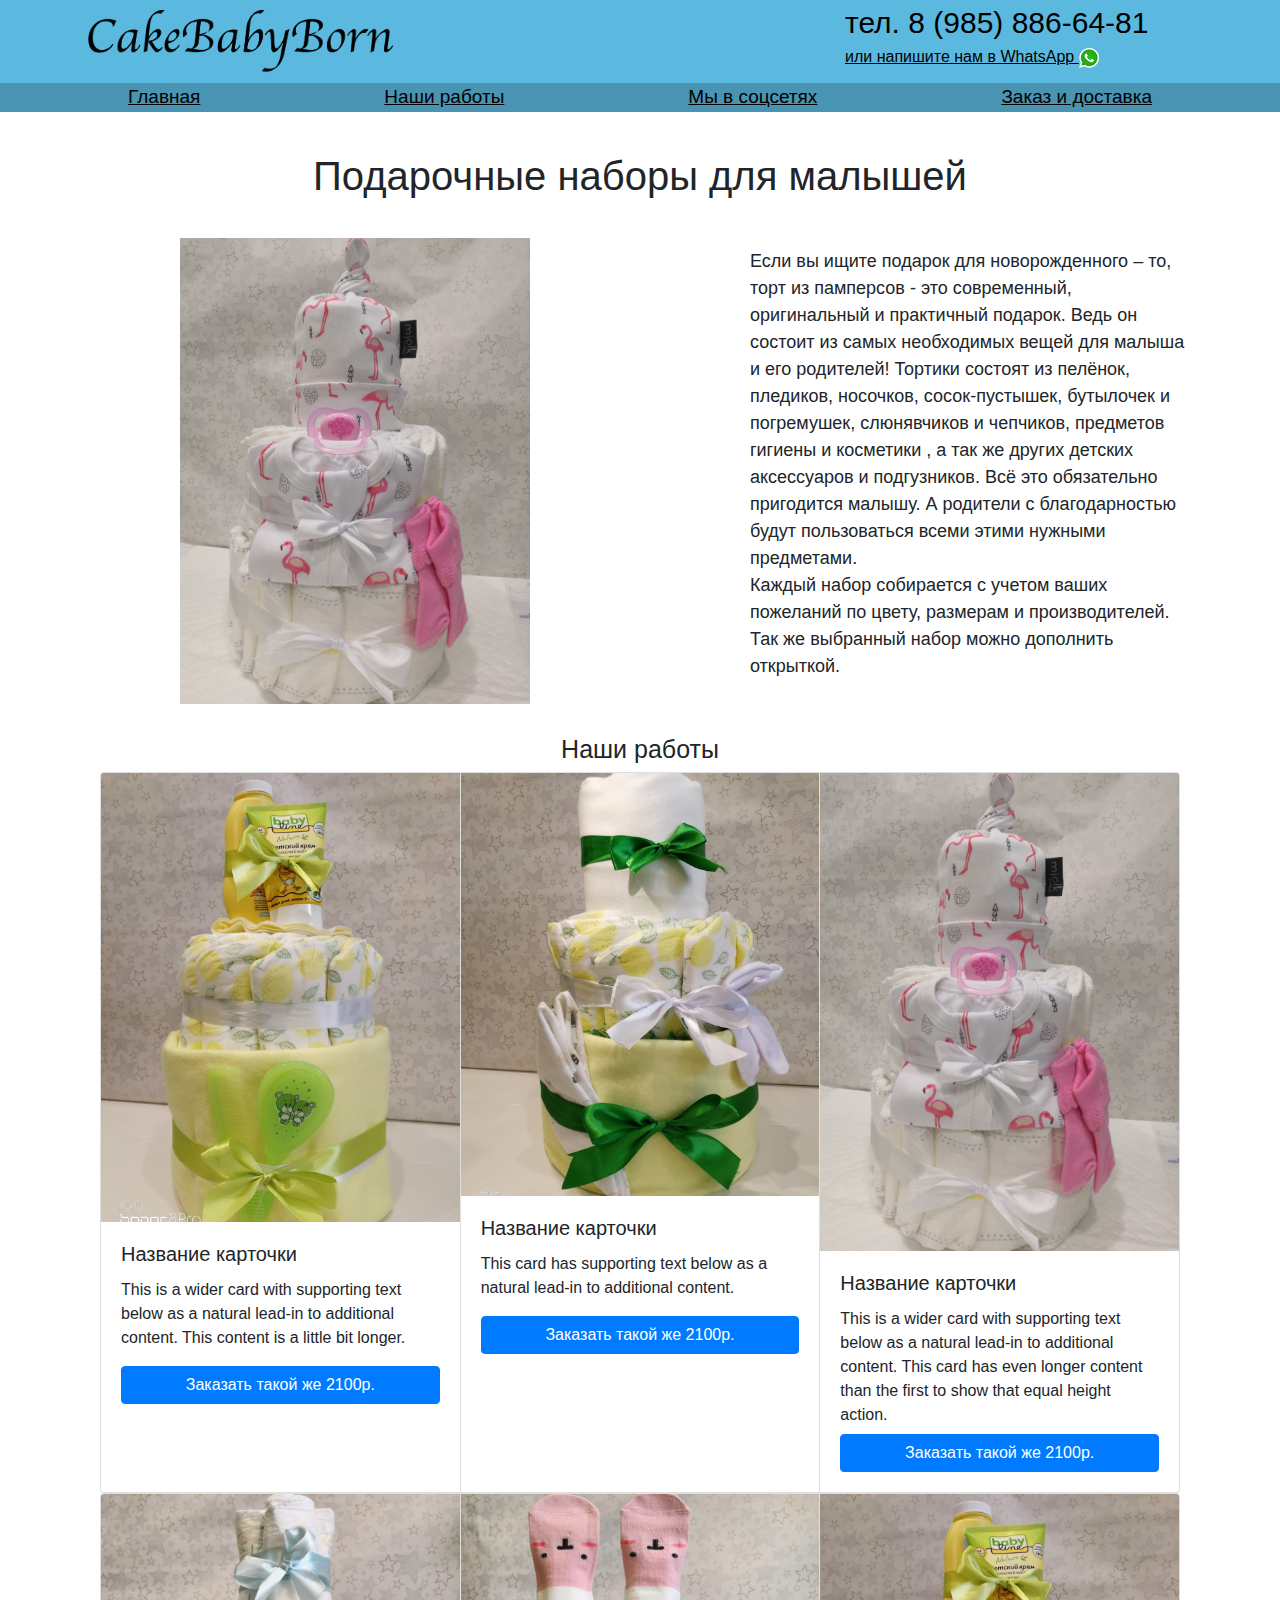
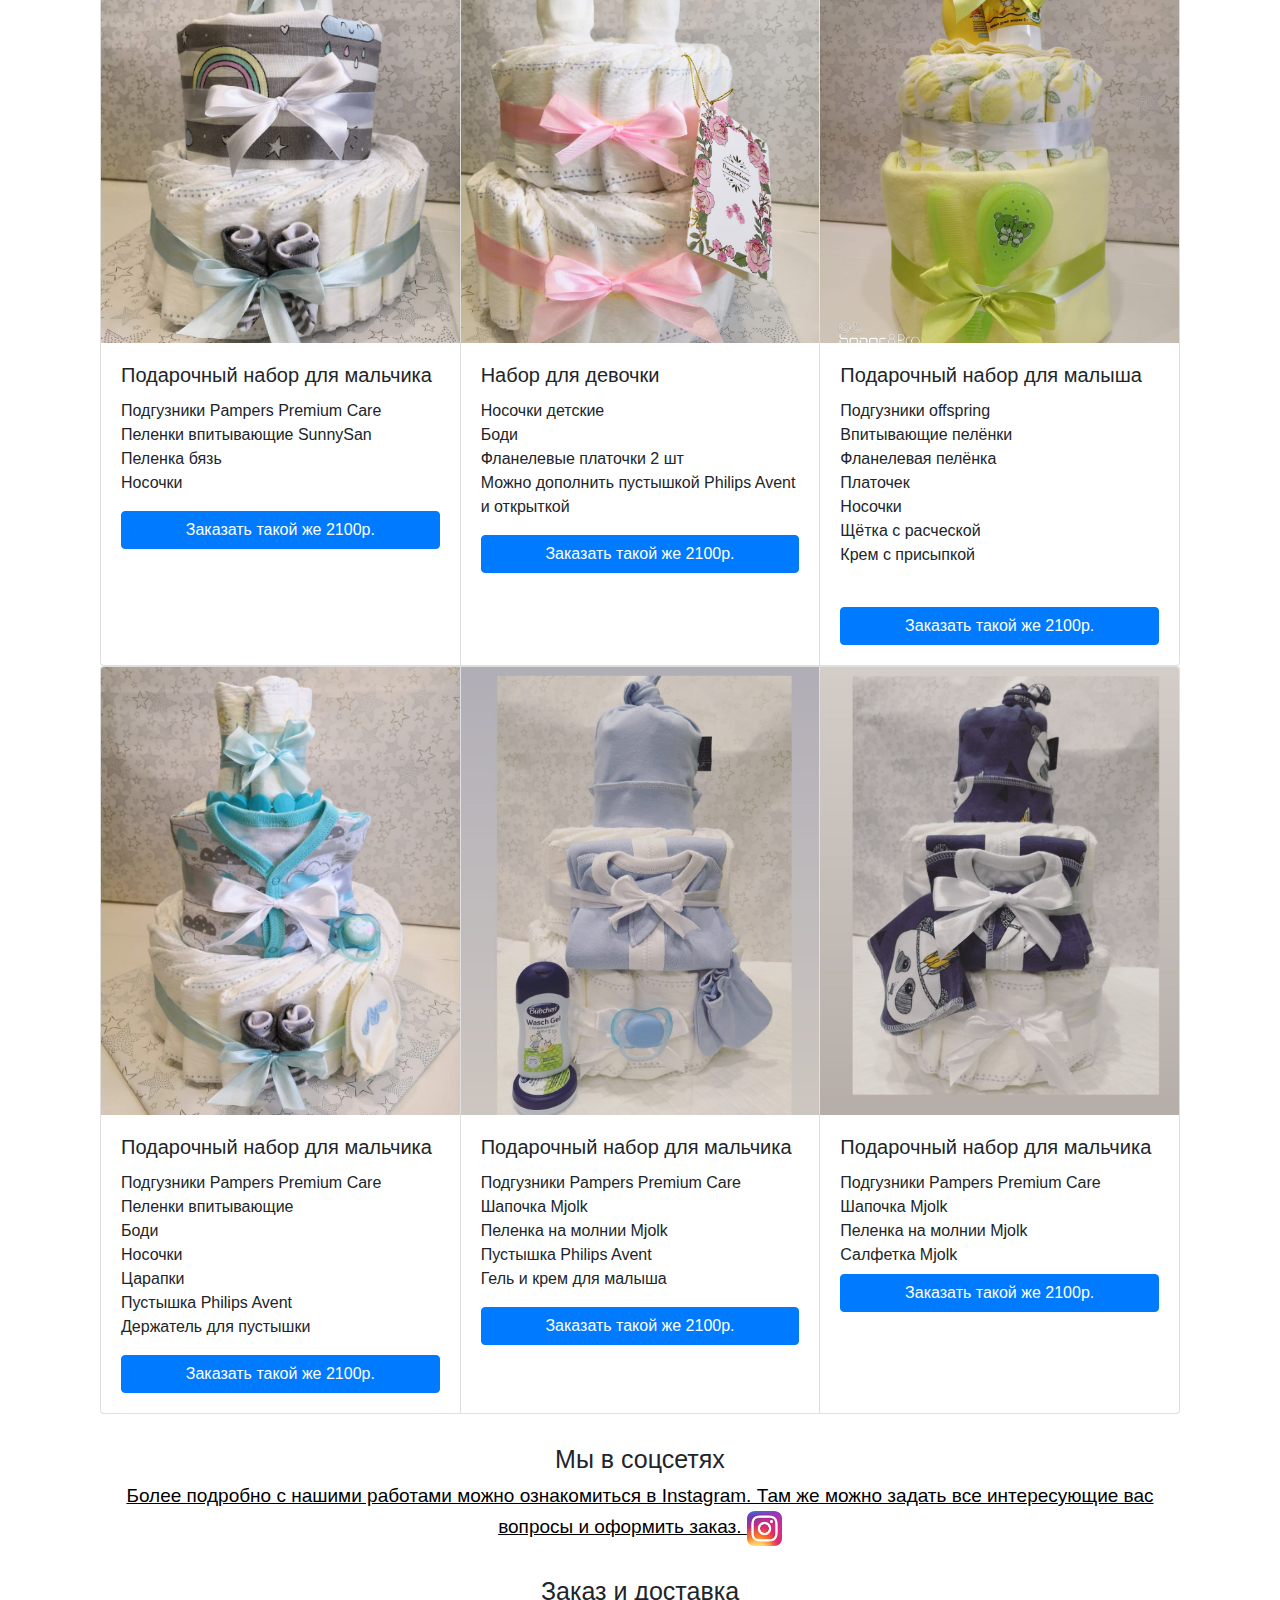
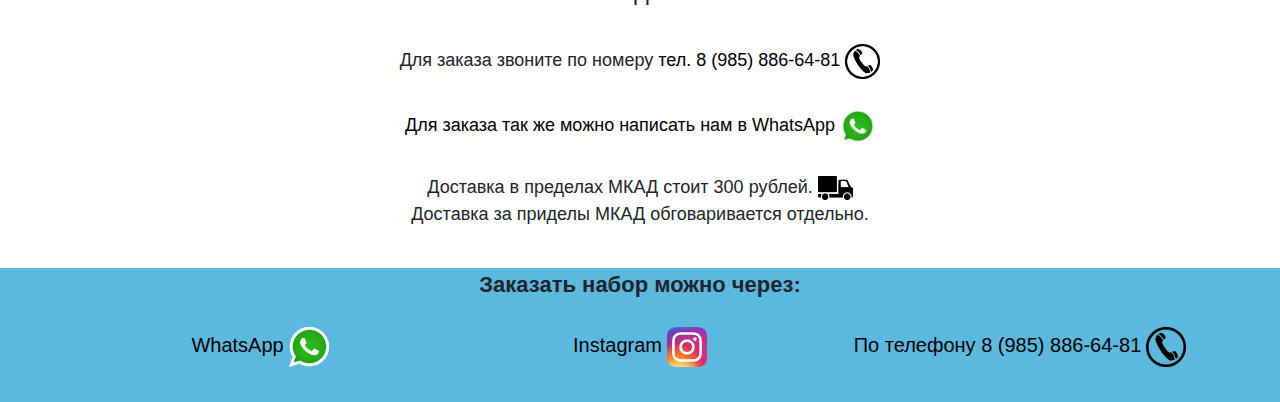
==== commit e34a9455: "Add files via upload" ====
--- a/index.html
+++ b/index.html
@@ -1,41 +1,4 @@
-<!DOCTYPE html><html lang="ru"><head><meta charset="UTF-8"><meta name="viewport" content="width=device-width,initial-scale=1"><title>CakeBabyBorn - Подарочные наборы для малышей</title><link rel="stylesheet" href="css/style.min.css"><script src="https://code.jquery.com/jquery-3.4.1.min.js" integrity="sha256-CSXorXvZcTkaix6Yvo6HppcZGetbYMGWSFlBw8HfCJo=" crossorigin="anonymous"></script><script src="js/jquery.instagramFeed.min.js"></script><script src="js/bootstrap.bundle.min.js"></script><script src="js/bootstrap.min.js"></script></head><body><header><div class="hamburger"><span></span> <span></span> <span></span></div><div class="container"><div class="row"><div class="col-md-8 col-sm-6 col-6"><img class="logo_img" src="img/logo.png" alt=""></div><div class="col-md-4 col-sm-6 col-6"><div class="header_link"><div class="phone"><a href="tel:+79858866481">тел. 8 (985) 886-64-81</a><!-- <a href="https://wa.me/79999801726"> или напишите нам в WhatsApp</a> --></div><a href="https://wa.me/79858866481">или напишите нам в WhatsApp <img class="whatsapp_logo" src="icons/whatsapp.png" alt=""></a></div></div></div></div><nav><ul class="menu"><li class="menu_item"><a href="index.html" class="menu_link">Главная</a></li><li class="menu_item"><a href="#job" class="menu_link">Наши работы</a></li><li class="menu_item"><a href="#social" class="menu_link">Мы в соцсетях</a></li><li class="menu_item"><a href="#delivery" class="menu_link">Заказ и доставка</a></li></ul></nav></header><div class="container"><div class="promo"><h1 class="align-self-center">Подарочные наборы для малышей</h1><div class="row"><div class="col-md-6 ol-xl-6 offset-xl-1"><img class="promo_img" src="img/IMG_20200325_210435_392.jpg" alt="promo"></div><div class="col-md-6 col-xl-5 col-sm-12"><p class="promo_text">Если вы ищите подарок для новорожденного – то, торт из памперсов - это современный, оригинальный и практичный подарок. Ведь он состоит из самых необходимых вещей для малыша и его родителей! Тортики состоят из пелёнок, пледиков, носочков, сосок-пустышек, бутылочек и погремушек, слюнявчиков и чепчиков, предметов гигиены и косметики , а так же других детских аксессуаров и подгузников. Всё это обязательно пригодится малышу. А родители с благодарностью будут пользоваться всеми этими нужными предметами.<br>Каждый набор собирается с учетом ваших пожеланий по цвету, размерам и производителей. Так же выбранный набор можно дополнить открыткой.</p></div></div></div><!-- Job --><div class="job"><h3 class="header_text" id="job">Наши работы</h3><div class="row"><div class="card-group"><div class="card"><img src="img/IMG_20200325_210824_404.jpg" class="card-img-top" alt="..."><div class="card-body d-flex flex-column"><h5 class="card-title">Название карточки</h5><p class="card-text">This is a wider card with supporting text below as a natural lead-in to additional content. This content is a little bit longer.</p><a href="#" class="button_card btn btn-primary mt-auto">Заказать такой же</a></div></div><div class="card"><img src="img/IMG_20200325_211001_982.jpg" class="card-img-top" alt="..."><div class="card-body d-flex flex-column"><h5 class="card-title">Название карточки</h5><p class="card-text">This card has supporting text below as a natural lead-in to additional content.</p><a href="#" class="button_card btn btn-primary mt-auto">Заказать такой же</a></div></div><div class="card"><img src="img/IMG_20200325_210435_392.jpg" class="card-img-top" alt="..."><div class="card-body d-flex flex-column"><h5 class="card-title">Название карточки</h5><p class="card_text card-text">This is a wider card with supporting text below as a natural lead-in to additional content. This card has even longer content than the first to show that equal height action.</p><a href="#" class="button_card btn btn-primary mt-auto">Заказать такой же</a></div></div></div></div><div class="row"><div class="card-group"><div class="card"><img src="img/IMG_20200325_210716_151.jpg" class="card-img-top" alt="..."><div class="card-body d-flex flex-column"><h5 class="card-title">Подарочный набор для мальчика</h5><p class="card-text">Подгузники Pampers Premium Care<br>Пеленки впитывающие SunnySan<br>Пеленка бязь<br>Носочки<br></p><a href="#" class="button_card btn btn-primary mt-auto">Заказать такой же 1500</a></div></div><div class="card"><img src="img/IMG_20200325_210733_653.jpg" class="card-img-top" alt="..."><div class="card-body d-flex flex-column"><h5 class="card-title">Набор для девочки</h5><p class="card-text">Носочки детские<br>Боди<br>Фланелевые платочки 2 шт<br>Можно дополнить пустышкой Philips Avent и открыткой<br></p><a href="#" class="button_card btn btn-primary mt-auto">Заказать такой же за 1000р.</a></div></div><div class="card"><img src="img/IMG_20200325_210824_404.jpg" class="card-img-top" alt="..."><div class="card-body d-flex flex-column"><h5 class="card-title">Подарочный набор для малыша</h5><p class="card-text">Подгузники offspring<br>Впитывающие пелёнки<br>Фланелевая пелёнка<br>Платочек<br>Носочки<br>Щётка с расческой<br>Крем с присыпкой<br><br></p><a href="#" class="button_card btn btn-primary mt-auto">Заказать такой же 1600р.</a></div></div></div></div><div class="row"><div class="card-group"><div class="card"><img src="img/IMG_20200325_210517_010.jpg" class="card-img-top" alt="..."><div class="card-body d-flex flex-column"><h5 class="card-title">Подарочный набор для мальчика</h5><p class="card-text">Подгузники Pampers Premium Care<br>Пеленки впитывающие<br>Боди<br>Носочки<br>Царапки<br>Пустышка Philips Avent<br>Держатель для пустышки<br></p><a href="#" class="button_card btn btn-primary mt-auto">Заказать такой же 2500 р.</a></div></div><div class="card"><img src="img/IMG_20200325_210602_367.jpg" class="card-img-top" alt="..."><div class="card-body d-flex flex-column"><h5 class="card-title">Подарочный набор для мальчика</h5><p class="card-text">Подгузники Pampers Premium Care<br>Шапочка Mjolk<br>Пеленка на молнии Mjolk<br>Пустышка Philips Avent<br>Гель и крем для малыша<br></p><a href="#" class="button_card btn btn-primary mt-auto">Заказать такой же за 2350 р.</a></div></div><div class="card"><img src="img/IMG_20200325_210619_677.jpg" class="card-img-top" alt="..."><div class="card-body d-flex flex-column"><h5 class="card-title">Подарочный набор для мальчика</h5><p class="card_text card-text">Подгузники Pampers Premium Care<br>Шапочка Mjolk<br>Пеленка на молнии Mjolk<br>Салфетка Mjolk<br></p><a href="#" class="button_card btn btn-primary mt-auto" style="justify-content: space-between;">Заказать такой же 2100 р.</a></div></div></div></div><!--
-        btn-primary
-                    <img src="img/IMG_20200325_210824_404.jpg" alt="" class="job_img">
-                </di>
-                <div class="col-md-3">
-                    <div class="job_discription">
-                        <h4 class="job_discription_items">Подарочный набор для малыша</h4>
-                        <ul class="text_discription">
-                            <li>Подгузники offspring</li>
-                            <li>Впитывающие пелёнки</li>
-                            <li>Фланелевая пелёнка</li>
-                            <li>Платочек</li>
-                            <li>Носочки</li>
-                            <li>Щётка с расческой</li>
-                            <li>Крем с присыпкой</li>
-                        </ul>
-                        <span>Цена 1600 Rub</span>
-                    </div>
-                </div>
-                <div class="col-md-3">
-                    <img src="img/IMG_20200325_211001_982.jpg" alt="" class="job_img">
-                </div>
-                <div class="col-md-3">
-                    <div class="job_discription">
-                        <h4 class="job_discription_items">Подарочный набор для малыша</h4>
-                        <ul class="text_discription">
-                            <li>Подгузники offspring</li>
-                            <li>Фланелевые пелёнки</li>
-                            <li>Пеленка на молнии</li>
-                            <li>Платочек</li>
-                            <li>Носочки</li>
-                        </ul>
-                        <span>Цена 1500 Rub</span>
-                    </div>
-                </div>
-            </div>
-        </div>
-    --><!--  Social  --><div class="social"><h3 class="header_text" id="social">Мы в соцсетях</h3><div class="social_text"><a href="https://www.instagram.com/cakebabyborn_msk/">Более подробно с нашими работами можно ознакомиться в Instagram. Там же можно задать все интересующие вас вопросы и оформить заказ. <img src="icons/instagram.png" alt="" class="icons"></a></div><div class="row"><div id="instafeed"><script>(function ($) {
+<!DOCTYPE html><html lang="ru"><head><meta charset="UTF-8"><meta name="viewport" content="width=device-width,initial-scale=1"><title>CakeBabyBorn - Подарочные наборы для малышей</title><link rel="stylesheet" href="css/style.min.css"><script src="https://code.jquery.com/jquery-3.4.1.min.js" integrity="sha256-CSXorXvZcTkaix6Yvo6HppcZGetbYMGWSFlBw8HfCJo=" crossorigin="anonymous"></script><script src="js/jquery.instagramFeed.min.js"></script><script src="js/bootstrap.bundle.min.js"></script><script src="js/bootstrap.min.js"></script></head><body><header><div class="hamburger"><span></span> <span></span> <span></span></div><div class="container"><div class="row"><div class="col-md-8 col-sm-6 col-6"><img class="logo_img" src="img/logo.png" alt=""></div><div class="col-md-4 col-sm-6 col-6"><div class="header_link"><div class="phone"><a href="tel:+79858866481">тел. 8 (985) 886-64-81</a><!-- <a href="https://wa.me/79999801726"> или напишите нам в WhatsApp</a> --></div><a href="https://wa.me/79858866481">или напишите нам в WhatsApp <img class="whatsapp_logo" src="icons/whatsapp.png" alt=""></a></div></div></div></div><nav><ul class="menu"><li class="menu_item"><a href="index.html" class="menu_link">Главная</a></li><li class="menu_item"><a href="#job" class="menu_link">Наши работы</a></li><li class="menu_item"><a href="#social" class="menu_link">Мы в соцсетях</a></li><li class="menu_item"><a href="#delivery" class="menu_link">Заказ и доставка</a></li></ul></nav></header><div class="container"><div class="promo"><h1 class="align-self-center">Подарочные наборы для малышей</h1><div class="row"><div class="col-md-6 ol-xl-6 offset-xl-1"><img class="promo_img" src="img/IMG_20200325_210435_392.jpg" alt="promo"></div><div class="col-md-6 col-xl-5 col-sm-12"><p class="promo_text">Если вы ищите подарок для новорожденного – то, торт из памперсов - это современный, оригинальный и практичный подарок. Ведь он состоит из самых необходимых вещей для малыша и его родителей! Тортики состоят из пелёнок, пледиков, носочков, сосок-пустышек, бутылочек и погремушек, слюнявчиков и чепчиков, предметов гигиены и косметики , а так же других детских аксессуаров и подгузников. Всё это обязательно пригодится малышу. А родители с благодарностью будут пользоваться всеми этими нужными предметами.<br>Каждый набор собирается с учетом ваших пожеланий по цвету, размерам и производителей. Так же выбранный набор можно дополнить открыткой.</p></div></div></div><!-- Job --><div class="job"><h3 class="header_text" id="job">Наши работы</h3><div class="row"><div class="card-group"><div class="card"><img src="img/IMG_20200325_210824_404.jpg" class="card-img-top" alt="..."><div class="card-body d-flex flex-column"><h5 class="card-title">Название карточки</h5><p class="card-text">This is a wider card with supporting text below as a natural lead-in to additional content. This content is a little bit longer.</p><button type="button" class="btn btn-primary" data-toggle="modal" data-target="#exampleModal">Заказать такой же 2100р.</button></div></div><div class="card"><img src="img/IMG_20200325_211001_982.jpg" class="card-img-top" alt="..."><div class="card-body d-flex flex-column"><h5 class="card-title">Название карточки</h5><p class="card-text">This card has supporting text below as a natural lead-in to additional content.</p><button type="button" class="btn btn-primary" data-toggle="modal" data-target="#exampleModal">Заказать такой же 2100р.</button></div></div><div class="card"><img src="img/IMG_20200325_210435_392.jpg" class="card-img-top" alt="..."><div class="card-body d-flex flex-column"><h5 class="card-title">Название карточки</h5><p class="card_text card-text">This is a wider card with supporting text below as a natural lead-in to additional content. This card has even longer content than the first to show that equal height action.</p><button type="button" class="btn btn-primary" data-toggle="modal" data-target="#exampleModal">Заказать такой же 2100р.</button></div></div></div></div><div class="row"><div class="card-group"><div class="card"><img src="img/IMG_20200325_210716_151.jpg" class="card-img-top" alt="..."><div class="card-body d-flex flex-column"><h5 class="card-title">Подарочный набор для мальчика</h5><p class="card-text">Подгузники Pampers Premium Care<br>Пеленки впитывающие SunnySan<br>Пеленка бязь<br>Носочки<br></p><button type="button" class="btn btn-primary" data-toggle="modal" data-target="#exampleModal">Заказать такой же 2100р.</button></div></div><div class="card"><img src="img/IMG_20200325_210733_653.jpg" class="card-img-top" alt="..."><div class="card-body d-flex flex-column"><h5 class="card-title">Набор для девочки</h5><p class="card-text">Носочки детские<br>Боди<br>Фланелевые платочки 2 шт<br>Можно дополнить пустышкой Philips Avent и открыткой<br></p><button type="button" class="btn btn-primary" data-toggle="modal" data-target="#exampleModal">Заказать такой же 2100р.</button></div></div><div class="card"><img src="img/IMG_20200325_210824_404.jpg" class="card-img-top" alt="..."><div class="card-body d-flex flex-column"><h5 class="card-title">Подарочный набор для малыша</h5><p class="card-text">Подгузники offspring<br>Впитывающие пелёнки<br>Фланелевая пелёнка<br>Платочек<br>Носочки<br>Щётка с расческой<br>Крем с присыпкой<br><br></p><button type="button" class="btn btn-primary" data-toggle="modal" data-target="#exampleModal">Заказать такой же 2100р.</button></div></div></div></div><div class="row"><div class="card-group"><div class="card"><img src="img/IMG_20200325_210517_010.jpg" class="card-img-top" alt="..."><div class="card-body d-flex flex-column"><h5 class="card-title">Подарочный набор для мальчика</h5><p class="card-text">Подгузники Pampers Premium Care<br>Пеленки впитывающие<br>Боди<br>Носочки<br>Царапки<br>Пустышка Philips Avent<br>Держатель для пустышки<br></p><button type="button" class="btn btn-primary" data-toggle="modal" data-target="#exampleModal">Заказать такой же 2100р.</button></div></div><div class="card"><img src="img/IMG_20200325_210602_367.jpg" class="card-img-top" alt="..."><div class="card-body d-flex flex-column"><h5 class="card-title">Подарочный набор для мальчика</h5><p class="card-text">Подгузники Pampers Premium Care<br>Шапочка Mjolk<br>Пеленка на молнии Mjolk<br>Пустышка Philips Avent<br>Гель и крем для малыша<br></p><button type="button" class="btn btn-primary" data-toggle="modal" data-target="#exampleModal">Заказать такой же 2100р.</button></div></div><div class="card"><img src="img/IMG_20200325_210619_677.jpg" class="card-img-top" alt="..."><div class="card-body d-flex flex-column"><h5 class="card-title">Подарочный набор для мальчика</h5><p class="card_text card-text">Подгузники Pampers Premium Care<br>Шапочка Mjolk<br>Пеленка на молнии Mjolk<br>Салфетка Mjolk<br></p><button type="button" class="btn btn-primary" data-toggle="modal" data-target="#exampleModal">Заказать такой же 2100р.</button></div></div></div></div><!--  Social  --><div class="social"><h3 class="header_text" id="social">Мы в соцсетях</h3><div class="social_text"><a href="https://www.instagram.com/cakebabyborn_msk/">Более подробно с нашими работами можно ознакомиться в Instagram. Там же можно задать все интересующие вас вопросы и оформить заказ. <img src="icons/instagram.png" alt="" class="icons"></a></div><div class="row"><div id="instafeed"><script>(function ($) {
                             $(window).on('load', function () {
                                 $.instagramFeed({
                                     'username': 'cakebabyborn_msk', //Имя пользователя
@@ -49,4 +12,4 @@
                                     'margin': 0.5 //Отступ между изображениями
                                 });
                             });
-                        })(jQuery);</script></div></div></div><!-- Delivery --><div class="delivery_box"><h3 class="header_text" id="delivery">Заказ и доставка</h3><div class="row justify-content-center"><div class="col-md-8 col-xl-6 delivery"><div class="delivery_text">Для заказа звоните по номеру <a href="tel:+79858866481" class="delivery_link">тел. 8 (985) 886-64-81 <img src="icons/tel.png" alt="" class="delivery_icons"></a></div></div></div><div class="row justify-content-center"><div class="col-md-8 col-xl-6 delivery"><div class="delivery_text"><a href="https://wa.me/79858866481" class="delivery_link">Для заказа так же можно написать нам в WhatsApp <img class="delivery_icons" src="icons/whatsapp.png" alt=""></a></div></div></div><div class="row justify-content-center"><div class="col-md-8 col-xl-6 delivery"><div class="delivery_text">Доставка в пределах МКАД стоит 300 рублей. <img src="icons/delivery.png" alt="" class="delivery_icons"><br>Доставка за приделы МКАД обговаривается отдельно.</div></div></div></div></div><script src="js/menu_active.js"></script><!--   footer  --></div><footer><div class="container"><p class="footer_text">Заказать набор можно через:</p><div class="row"><div class="col-md-3 col-xl-4 footer_content"><a href="https://wa.me/9858866481" class="footer_link">WhatsApp<img src="icons/whatsapp.png" alt="" class="footer_img"></a></div><div class="col-md-3 col-xl-4 footer_content"><a href="https://www.instagram.com/podarochny_nabor/" class="footer_link">Instagram<img src="icons/instagram.png" alt="" class="footer_img"></a></div><div class="col-md-6 col-xl-4 footer_content"><a href="tel:+79858866481" class="footer_link">По телефону 8 (985) 886-64-81<img src="icons/tel.png" alt="" class="footer_img"></a></div></div></div></footer></body></html>+                        })(jQuery);</script></div></div></div><!-- Delivery --><div class="delivery_box"><h3 class="header_text" id="delivery">Заказ и доставка</h3><div class="row justify-content-center"><div class="col-md-8 col-xl-6 delivery"><div class="delivery_text">Для заказа звоните по номеру <a href="tel:+79858866481" class="delivery_link">тел. 8 (985) 886-64-81 <img src="icons/tel.png" alt="" class="delivery_icons"></a></div></div></div><div class="row justify-content-center"><div class="col-md-8 col-xl-6 delivery"><div class="delivery_text"><a href="https://wa.me/79858866481" class="delivery_link">Для заказа так же можно написать нам в WhatsApp <img class="delivery_icons" src="icons/whatsapp.png" alt=""></a></div></div></div><div class="row justify-content-center"><div class="col-md-8 col-xl-6 delivery"><div class="delivery_text">Доставка в пределах МКАД стоит 300 рублей. <img src="icons/delivery.png" alt="" class="delivery_icons"><br>Доставка за приделы МКАД обговаривается отдельно.</div></div></div></div></div><!--modal--><div class="modal fade" id="exampleModal" tabindex="-1" role="dialog" aria-labelledby="exampleModalLabel" aria-hidden="true"><div class="modal-dialog" role="document"><div class="modal-content"><div class="modal-header"><h5 class="modal-title" id="exampleModalLabel">Заполните форму и мы вам перезвоним!</h5><button type="button" class="close" data-dismiss="modal" aria-label="Close"><span aria-hidden="true">&times;</span></button></div><div class="modal-body"><form action="php/telegram.php" method="POST"><div class="form-group"><label for="">Введите ваше имя</label> <input type="text" class="form-control" id="" name="name" placeholder="Например, Полина"></div><div class="form-group"><label for="">Введите ваш номер телефона</label> <input type="text" class="form-control" id="" placeholder="+7 (999) 999 99 99"></div><div class="form-group"><label for="">Введите название набора или ваши комментарии к заказу</label> <input type="text" class="form-control" id="" name="name" placeholder=""></div></form></div><div class="modal-footer"><button type="button submit" class="btn btn-secondary" data-dismiss="modal">Отмена</button> <button type="button" class="btn btn-primary">Отправить заявку</button></div></div></div></div><script src="js/menu_active.js"></script><!--   footer  --></div><footer><div class="container"><p class="footer_text">Заказать набор можно через:</p><div class="row"><div class="col-md-3 col-xl-4 footer_content"><a href="https://wa.me/79858866481" class="footer_link">WhatsApp<img src="icons/whatsapp.png" alt="" class="footer_img"></a></div><div class="col-md-3 col-xl-4 footer_content"><a href="https://www.instagram.com/cakebabyborn_msk/" class="footer_link">Instagram<img src="icons/instagram.png" alt="" class="footer_img"></a></div><div class="col-md-6 col-xl-4 footer_content"><a href="tel:+79858866481" class="footer_link">По телефону 8 (985) 886-64-81<img src="icons/tel.png" alt="" class="footer_img"></a></div></div></div></footer></body></html>